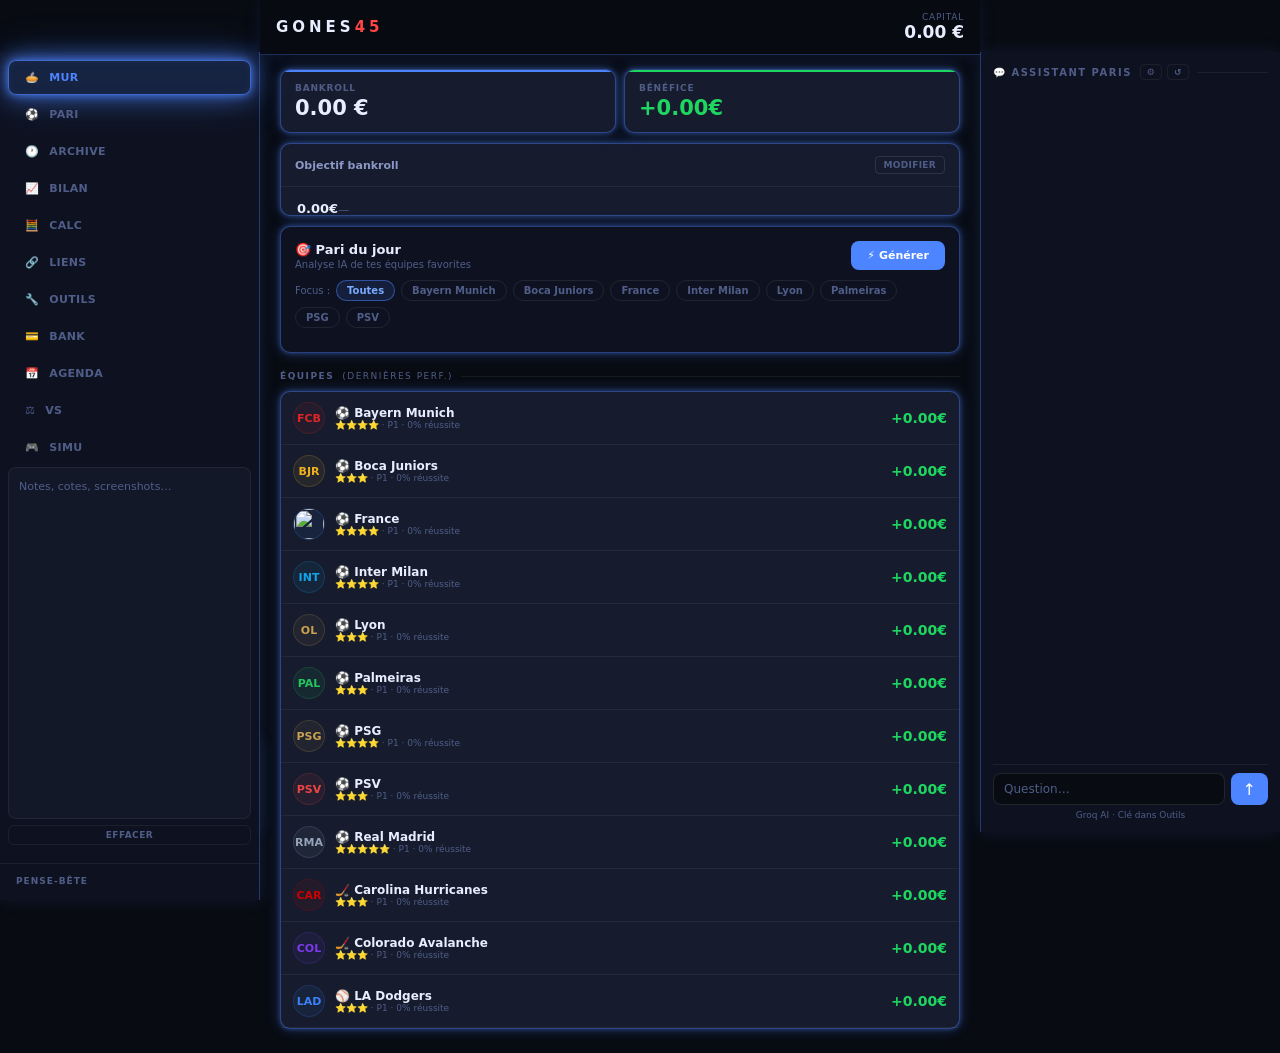
==== index1.html @ 05fdc227 "Add files via upload" ====
<!DOCTYPE html>
<!-- Build: 20260523-213343 -->
<html lang="fr">
<head>
<meta charset="UTF-8">
<meta http-equiv="Content-Security-Policy" content="default-src 'self'; script-src 'self' 'unsafe-eval' 'unsafe-inline' https://cdn.jsdelivr.net https://cdnjs.cloudflare.com; worker-src 'self' blob:; connect-src 'self' data: blob: https://tessdata.projectnaptha.com https://site.api.espn.com https://api.dropbox.com https://content.dropboxapi.com https://api.dropboxapi.com https://api.groq.com https://api.tavily.com https://fd-proxy.touraine-antoine.workers.dev https://media.api-sports.io https://api.football-data.org https://api-web.nhle.com https://statsapi.mlb.com https://www.thesportsdb.com https://cdn.jsdelivr.net https://api.openf1.org https://api.jolpi.ca; img-src 'self' data: https: blob: https://flagcdn.com; style-src 'self' 'unsafe-inline' https://cdn.jsdelivr.net https://cdnjs.cloudflare.com;">
<meta http-equiv="Content-Security-Policy" content="default-src 'self' 'unsafe-inline' 'unsafe-eval' https: data: blob:;">
<meta name="viewport" content="width=device-width,initial-scale=1,maximum-scale=1,user-scalable=no">
<title>GONES45</title>

<script src="https://cdn.jsdelivr.net/npm/chart.js@4.4.0/dist/chart.umd.min.js" crossorigin="anonymous"></script>
<style>
*{box-sizing:border-box;margin:0;padding:0;}
:root{
  --bg:#080b12;--bg2:#0e1220;--bg3:#131829;
  --s1:#161c2e;--s2:#1b2235;
  --b1:rgba(255,255,255,.06);--b2:rgba(255,255,255,.10);
  --t1:#e8eeff;--t2:#8b97c4;--t3:#4f5d88;
  --a:#4d84ff;--g:#1ed760;--r:#ff4545;--gold:#f0b020;
  --r8:10px;--r6:8px;--r4:6px;
  --card-border:rgba(77,132,255,.08);--card-glow:none;
}
html,body{background:var(--bg);color:var(--t1);font-family:-apple-system,'SF Pro Text','Segoe UI',system-ui,sans-serif;-webkit-font-smoothing:antialiased;min-height:100vh;}
body{padding-bottom:68px;}
input,select,textarea,button{font-family:inherit;color:var(--t1);}
::-webkit-scrollbar{width:2px;}
::-webkit-scrollbar-thumb{background:var(--b2);border-radius:1px;}

.topbar{position:sticky;top:0;z-index:200;background:rgba(8,11,18,.95);backdrop-filter:blur(20px);border-bottom:1px solid rgba(77,132,255,.3);box-shadow:0 2px 16px rgba(77,132,255,.1);display:flex;align-items:center;justify-content:space-between;padding:12px 16px;}
.logo{font-size:15px;font-weight:800;letter-spacing:4px;}
.logo em{color:var(--r);font-style:normal;}
.top-cap{text-align:right;}
.top-cap .lbl{font-size:9px;color:var(--t3);letter-spacing:.8px;text-transform:uppercase;}
.top-cap .val{font-size:17px;font-weight:700;}

.nav{position:fixed;bottom:0;width:100%;background:rgba(8,11,18,.97);backdrop-filter:blur(20px);border-top:1px solid var(--b1);display:grid;grid-template-columns:repeat(6,1fr);z-index:200;}
.ni{display:flex;flex-direction:column;align-items:center;gap:3px;padding:9px 2px 7px;font-size:7.5px;font-weight:600;letter-spacing:.3px;color:var(--t3);background:none;border:1px solid transparent;border-radius:10px;cursor:pointer;transition:color .35s ease,border-color .35s ease,background .35s ease,box-shadow .35s ease;text-transform:uppercase;}
.ni i{font-size:17px;transition:all .35s ease;}
.ni.on{color:#a8c8ff;border:1px solid rgba(77,132,255,.72);background:radial-gradient(ellipse at 50% 70%,rgba(77,132,255,.12) 0%,rgba(77,132,255,.04) 50%,transparent 100%);box-shadow:0 0 25px rgba(77,132,255,.65),0 0 9px rgba(77,132,255,.82),0 0 45px rgba(77,132,255,.3),inset 0 0 10px rgba(77,132,255,.08);}
.ni.on i{color:#c8deff;filter:drop-shadow(0 0 6px rgba(100,160,255,.75)) drop-shadow(0 0 2px #fff);}

.main{padding:14px;max-width:580px;margin:0 auto;}
.tab{display:none;}
.tab.on{display:block;animation:up .2s ease;}
@keyframes up{from{opacity:0;transform:translateY(5px)}to{opacity:1;transform:translateY(0)}}
@keyframes aidot{0%,100%{opacity:1}50%{opacity:.3}}

.sec{font-size:9px;font-weight:700;letter-spacing:1.5px;text-transform:uppercase;color:var(--t3);margin:18px 0 10px;display:flex;align-items:center;gap:8px;}
.sec::after{content:'';flex:1;height:1px;background:var(--b1);}
.sec:first-child{margin-top:0;}

.card{background:var(--s1);border:1px solid var(--card-border,var(--b1));border-radius:var(--r8);margin-bottom:10px;overflow:hidden;box-shadow:var(--card-glow,none);}
.cp{padding:14px 16px;}

.kpi2{display:grid;grid-template-columns:1fr 1fr;gap:8px;margin-bottom:10px;}
.kpibox{background:var(--s1);border:1px solid var(--card-border,rgba(77,132,255,.3));border-radius:var(--r8);padding:13px 14px;position:relative;overflow:hidden;box-shadow:var(--card-glow,0 0 12px rgba(77,132,255,.15),0 0 3px rgba(77,132,255,.25));}
.kpibox::before{content:'';position:absolute;top:0;left:0;right:0;height:2px;background:var(--ac,var(--a));}
.kpi-l{font-size:9px;font-weight:600;letter-spacing:.8px;text-transform:uppercase;color:var(--t3);margin-bottom:5px;}
.kpi-v{font-size:21px;font-weight:700;line-height:1;}

.prog-row{display:flex;justify-content:space-between;align-items:baseline;margin-bottom:6px;}
.prog-track{height:4px;background:var(--bg3);border-radius:2px;overflow:hidden;}
.prog-fill{height:100%;border-radius:2px;background:var(--a);transition:width .7s ease;}
.prog-meta{display:flex;justify-content:space-between;font-size:10px;color:var(--t3);margin-top:5px;}

.fc{background:var(--bg2);border:1px solid var(--card-border,var(--b1));border-radius:var(--r8);padding:14px;margin-bottom:10px;box-shadow:var(--card-glow,none);}
.fl{font-size:9px;font-weight:700;letter-spacing:1px;text-transform:uppercase;color:var(--a);display:block;margin-bottom:4px;}
.fi{width:100%;padding:9px 11px;background:var(--bg);border:1px solid var(--b2);color:var(--t1);border-radius:var(--r6);font-size:13px;outline:none;-webkit-appearance:none;appearance:none;transition:border-color .15s;}
.fi:focus{border-color:var(--a);}
.fi::placeholder{color:var(--t3);}
input[type="date"],input[type="time"]{color-scheme:dark;}
.g2{display:grid;grid-template-columns:1fr 1fr;gap:9px;}
.fg{display:flex;flex-direction:column;}

.btn{width:100%;padding:11px;border:none;border-radius:var(--r6);font-size:13px;font-weight:700;cursor:pointer;transition:opacity .15s,transform .1s;}
.btn:active{transform:scale(.98);}
.btn-p{background:var(--a);color:#fff;}
.btn-d{background:var(--r);color:#fff;}
.sbtn{display:inline-flex;align-items:center;gap:4px;padding:5px 10px;border-radius:var(--r4);border:none;font-size:11px;font-weight:700;cursor:pointer;transition:all .12s;}
.sw{background:rgba(30,215,96,.12);color:var(--g);border:1px solid rgba(30,215,96,.2);}
.sl{background:rgba(255,69,69,.10);color:var(--r);border:1px solid rgba(255,69,69,.18);}
.ba{background:none;border:1px solid var(--b2);color:var(--t3);font-size:9px;font-weight:700;padding:3px 8px;border-radius:4px;cursor:pointer;transition:all .12s;letter-spacing:.3px;}
.ba:hover{color:var(--a);border-color:rgba(77,132,255,.4);}
.ba.del:hover{color:var(--r);border-color:rgba(255,69,69,.4);}

.tog{display:flex;background:var(--bg2);border:1px solid var(--b1);border-radius:var(--r6);padding:3px;margin-bottom:14px;gap:2px;}
.togb{flex:1;padding:8px;text-align:center;font-size:11px;font-weight:700;border-radius:5px;cursor:pointer;color:var(--t3);border:none;background:none;transition:all .18s;}
.togb.on{background:var(--s2);color:var(--t1);}

.ltbl{width:100%;border-collapse:collapse;font-size:12px;}
.ltbl th{font-size:9px;font-weight:700;letter-spacing:.8px;text-transform:uppercase;color:var(--t3);padding:8px 10px;border-bottom:1px solid var(--b1);text-align:left;}
.ltbl td{padding:10px;border-bottom:1px solid var(--b1);vertical-align:middle;}
.ltbl tr:last-child td{border-bottom:none;}

.brow{display:flex;align-items:flex-start;gap:10px;padding:11px 12px;background:var(--s1);border-radius:var(--r6);margin-bottom:6px;border-left:2px solid transparent;}
.brow.w{border-left-color:var(--g);}
.brow.l{border-left-color:var(--r);}
.brow-main{flex:1;min-width:0;}
.brow-title{font-size:13px;font-weight:600;white-space:nowrap;overflow:hidden;text-overflow:ellipsis;}
.brow-meta{font-size:10px;color:var(--t2);margin-top:2px;line-height:1.6;}
.brow-right{text-align:right;flex-shrink:0;}
.brow-amt{font-size:14px;font-weight:700;}
.brow-tag{font-size:9px;font-weight:700;letter-spacing:.4px;margin-top:2px;}

.mh{display:flex;align-items:center;justify-content:space-between;padding:8px 0 5px;border-bottom:1px solid var(--b1);margin-bottom:8px;}
.mh-lbl{font-size:10px;font-weight:700;color:var(--t2);}
.mh-val{font-size:13px;font-weight:700;}
.mbar{height:3px;background:var(--bg3);border-radius:2px;margin-bottom:10px;overflow:hidden;}
.mbar-f{height:100%;border-radius:2px;}

/* TEAM CARD */
.tcard{border-radius:var(--r8);overflow:hidden;border:1px solid var(--card-border,rgba(77,132,255,.3));margin-bottom:10px;cursor:pointer;transition:border-color .15s,transform .12s,box-shadow .15s;background:var(--s1);box-shadow:var(--card-glow,0 0 12px rgba(77,132,255,.15),0 0 3px rgba(77,132,255,.25));}
.tcard:hover{border-color:var(--b2);}
.tcard:active{transform:scale(.99);}
.tcard-top{display:flex;align-items:center;gap:13px;padding:14px;}
.tlogo{width:46px;height:46px;border-radius:50%;display:flex;align-items:center;justify-content:center;flex-shrink:0;overflow:hidden;background:rgba(255,255,255,.06);border:1px solid rgba(255,255,255,.1);}
.tlogo img{width:80%;height:80%;object-fit:contain;}
.tlogo-txt{font-size:11px;font-weight:800;}
.tinfo{flex:1;min-width:0;}
.tname{font-size:16px;font-weight:700;}
.tsub{font-size:10px;color:var(--t3);margin-top:2px;}
.tprofit{font-size:19px;font-weight:800;}
.tmini{height:60px;padding:0 14px 10px;}
.tstats{display:grid;grid-template-columns:repeat(4,1fr);border-top:1px solid var(--b1);}
.tstat{padding:9px 4px;text-align:center;}
.tstat-v{font-size:13px;font-weight:700;}
.tstat-l{font-size:8px;font-weight:600;letter-spacing:.7px;text-transform:uppercase;color:var(--t3);margin-top:1px;}

/* FORME */
.forme-row{display:flex;gap:3px;margin-top:5px;align-items:center;}
.fp{width:14px;height:14px;border-radius:50%;display:flex;align-items:center;justify-content:center;font-size:7px;font-weight:800;}
.fp.fw{background:rgba(30,215,96,.22);color:var(--g);}
.fp.fl{background:rgba(255,69,69,.18);color:var(--r);}

/* STREAK */
.spill{display:inline-flex;align-items:center;gap:3px;padding:2px 7px;border-radius:10px;font-size:9px;font-weight:700;margin-top:3px;}

/* DETAIL */
#detail{display:none;}
.dback{display:flex;align-items:center;gap:7px;font-size:12px;color:var(--t2);cursor:pointer;margin-bottom:14px;background:none;border:none;padding:6px 0;}
.dhero{padding:18px 16px 20px;}
.dtop{display:flex;align-items:center;gap:13px;}
.dlogo{width:58px;height:58px;border-radius:50%;display:flex;align-items:center;justify-content:center;font-size:15px;font-weight:800;flex-shrink:0;overflow:hidden;background:rgba(255,255,255,.07);border:1px solid rgba(255,255,255,.12);}
.dlogo img{width:80%;height:80%;object-fit:contain;}
.dlogo-txt{font-size:15px;font-weight:800;}
.dname{font-size:21px;font-weight:800;}
.dsub{font-size:11px;color:rgba(255,255,255,.4);margin-top:3px;}

.itabs{display:flex;background:var(--bg2);border:1px solid var(--b1);border-radius:var(--r6);padding:3px;margin-bottom:12px;gap:2px;}
.itab{flex:1;padding:7px 4px;font-size:10px;font-weight:700;text-align:center;border-radius:4px;cursor:pointer;color:var(--t3);border:none;background:none;transition:all .15s;}
.itab.on{background:var(--s2);color:var(--t1);}
.ipanel{display:none;}
.ipanel.on{display:block;animation:up .18s ease;}

.ringwrap{display:flex;align-items:center;gap:14px;}
.rsvg{position:relative;width:74px;height:74px;flex-shrink:0;}
.rsvg svg{transform:rotate(-90deg);}
.rcenter{position:absolute;top:50%;left:50%;transform:translate(-50%,-50%);text-align:center;}
.rcenter .rv{font-size:15px;font-weight:800;}
.rcenter .rl{font-size:8px;color:var(--t3);}

.tyrow{display:flex;align-items:center;gap:9px;padding:8px 0;border-bottom:1px solid var(--b1);}
.tyrow:last-child{border-bottom:none;}
.tyn{font-size:11px;font-weight:600;width:80px;white-space:nowrap;overflow:hidden;text-overflow:ellipsis;flex-shrink:0;}
.tytrack{flex:1;height:5px;background:var(--bg3);border-radius:3px;overflow:hidden;}
.tyfill{height:100%;border-radius:3px;}
.typct{font-size:11px;font-weight:700;width:32px;text-align:right;flex-shrink:0;}
.tyn2{font-size:10px;color:var(--t3);width:20px;text-align:right;flex-shrink:0;}
.typ{font-size:11px;font-weight:700;width:50px;text-align:right;flex-shrink:0;}

.cwrap{background:var(--bg2);border:1px solid var(--card-border,rgba(77,132,255,.3));border-radius:var(--r8);padding:13px;margin-bottom:10px;box-shadow:var(--card-glow,0 0 12px rgba(77,132,255,.15),0 0 3px rgba(77,132,255,.25));}
.ctitle{font-size:9px;font-weight:700;letter-spacing:1px;text-transform:uppercase;color:var(--t3);margin-bottom:10px;}

.gchart{background:var(--bg2);border:1px solid var(--card-border,rgba(77,132,255,.3));border-radius:var(--r8);overflow:hidden;margin-bottom:12px;box-shadow:var(--card-glow,0 0 12px rgba(77,132,255,.15),0 0 3px rgba(77,132,255,.25));}
.gchart-area{height:180px;padding:12px 12px 0;position:relative;}
.gkpis{display:grid;grid-template-columns:repeat(4,1fr);border-top:1px solid var(--b1);}
.gk{padding:11px 6px;text-align:center;border-right:1px solid var(--b1);}
.gk:last-child{border-right:none;}
.gk-l{font-size:8px;font-weight:700;letter-spacing:.7px;text-transform:uppercase;color:var(--t3);margin-bottom:4px;}
.gk-v{font-size:14px;font-weight:800;}

/* BOOKS */
.bgrid{display:grid;grid-template-columns:1fr 1fr;gap:8px;margin-bottom:12px;}
.btile{background:var(--s1);border:1px solid var(--card-border,rgba(77,132,255,.25));border-radius:var(--r8);padding:11px 13px;border-left:3px solid var(--bc,var(--a));box-shadow:var(--card-glow,0 0 10px rgba(77,132,255,.12));}
.btile-n{font-size:9px;font-weight:700;letter-spacing:.5px;text-transform:uppercase;color:var(--t2);margin-bottom:3px;}
.btile-v{font-size:17px;font-weight:800;}
.btile-acts{display:flex;gap:5px;margin-top:7px;}

.bbadge{display:inline-flex;align-items:center;padding:1px 6px;border-radius:3px;font-size:9px;font-weight:700;border:1px solid;}

/* UNIT */
.urow{display:flex;align-items:center;gap:9px;padding:9px 0;border-bottom:1px solid var(--b1);}
.urow:last-child{border-bottom:none;}
.udot{width:8px;height:8px;border-radius:50%;flex-shrink:0;}
.uname{font-size:13px;font-weight:600;flex:1;}
.udel{background:none;border:none;color:var(--t3);cursor:pointer;font-size:15px;padding:2px 4px;transition:color .12s;}
.udel:hover{color:var(--r);}

.fundrow{display:grid;grid-template-columns:1fr 1fr 76px;gap:8px;margin-top:8px;}
.fbtns{display:flex;gap:4px;}
.fb{flex:1;border:none;border-radius:var(--r4);font-size:16px;font-weight:700;cursor:pointer;padding:0;}
.fb.plus{background:rgba(30,215,96,.14);color:var(--g);}
.fb.minus{background:rgba(255,69,69,.12);color:var(--r);}

.cprow{display:flex;gap:6px;flex-wrap:wrap;margin:7px 0;}
.cp{width:24px;height:24px;border-radius:50%;cursor:pointer;border:2px solid transparent;transition:all .12px;}
.cp.on{border-color:#fff;transform:scale(1.15);}

.bili2{display:grid;grid-template-columns:1fr 1fr;gap:8px;margin-bottom:12px;}
.bilibox{background:var(--s1);border:1px solid var(--card-border,rgba(77,132,255,.3));border-radius:var(--r8);padding:12px;text-align:center;box-shadow:var(--card-glow,0 0 12px rgba(77,132,255,.15),0 0 3px rgba(77,132,255,.25));}
.bilibox-l{font-size:9px;font-weight:700;letter-spacing:.7px;text-transform:uppercase;color:var(--t3);margin-bottom:4px;}
.bilibox-v{font-size:17px;font-weight:800;}

.bkrow{display:flex;align-items:center;justify-content:space-between;padding:10px 12px;background:var(--s1);border-radius:var(--r6);border-left:3px solid var(--bc,var(--a));margin-bottom:5px;}

/* FILTRE SPORT */
.sfrow{display:flex;gap:5px;flex-wrap:wrap;margin-bottom:14px;}
.sfbtn{padding:5px 11px;border-radius:20px;border:1px solid var(--b2);background:none;color:var(--t3);font-size:10px;font-weight:700;cursor:pointer;transition:all .15s;}
.sfbtn.on{background:var(--a);border-color:var(--a);color:#fff;}

/* CRASH */
.crash-wrap{background:var(--bg2);border:1px solid var(--card-border,rgba(77,132,255,.3));border-radius:var(--r8);padding:13px;margin-bottom:12px;box-shadow:var(--card-glow,0 0 12px rgba(77,132,255,.15),0 0 3px rgba(77,132,255,.25));}
.crash-hdr{font-size:10px;font-weight:700;letter-spacing:.8px;color:var(--t3);margin-bottom:10px;display:flex;align-items:center;gap:6px;}
.crash-grid{display:grid;grid-template-columns:repeat(4,1fr);gap:5px;margin-bottom:8px;}
.cc{background:var(--bg3);border:1px solid var(--b1);border-radius:var(--r4);padding:8px 4px;text-align:center;}
.cc.danger{background:rgba(255,69,69,.12);border-color:rgba(255,69,69,.3);}
.cc.warning{background:rgba(240,176,32,.09);border-color:rgba(240,176,32,.25);}
.cc.safe{background:rgba(30,215,96,.07);border-color:rgba(30,215,96,.2);}
.cc-l{font-size:8px;font-weight:700;text-transform:uppercase;letter-spacing:.4px;color:var(--t3);margin-bottom:2px;}
.cc-v{font-size:13px;font-weight:800;}
.cc-g{font-size:8px;color:var(--t3);margin-top:1px;}
.crash-alert{background:rgba(255,69,69,.13);border:1px solid rgba(255,69,69,.3);border-radius:var(--r6);padding:9px 12px;font-size:11px;font-weight:700;color:var(--r);display:none;align-items:center;gap:7px;margin-top:6px;}
.crash-alert.show{display:flex;}

/* CALC */
.calc-tabs{display:flex;background:var(--bg3);border-radius:var(--r6);padding:3px;gap:3px;margin-bottom:14px;}
.ctbtn{flex:1;padding:8px 3px;font-size:9px;font-weight:700;text-align:center;border-radius:var(--r4);cursor:pointer;color:var(--t3);border:1px solid transparent;background:none;transition:all .2s;letter-spacing:.2px;}
.ctbtn.on{color:#fff;border-color:transparent;}
#ct-sb.on{background:rgba(77,132,255,.85);box-shadow:0 0 10px rgba(77,132,255,.4);}
#ct-dt.on{background:rgba(30,215,96,.75);box-shadow:0 0 10px rgba(30,215,96,.3);}
#ct-lay.on{background:rgba(255,69,69,.75);box-shadow:0 0 10px rgba(255,69,69,.3);}
#ct-vb.on{background:rgba(240,176,32,.8);box-shadow:0 0 10px rgba(240,176,32,.3);}
#ct-arjel.on{background:rgba(167,139,250,.8);box-shadow:0 0 10px rgba(167,139,250,.3);}
.calc-res{background:var(--bg3);border-radius:var(--r6);padding:11px 13px;margin-top:10px;}
.cres-row{display:flex;justify-content:space-between;padding:4px 0;font-size:12px;border-bottom:1px solid var(--b1);}
.cres-row:last-child{border-bottom:none;}
.cres-l{color:var(--t2);}
.cres-v{font-weight:700;}
.dutch-row{display:flex;align-items:center;gap:7px;margin-bottom:7px;}
.dutch-mise{background:var(--bg3);border-radius:4px;padding:6px 8px;font-size:12px;font-weight:700;color:var(--gold);min-width:62px;text-align:center;flex-shrink:0;}

.empty{text-align:center;padding:30px;color:var(--t3);font-size:12px;}

/* GLOBAL TAB */
.gtabs{display:flex;background:var(--bg2);border:1px solid var(--b1);border-radius:var(--r6);padding:3px;margin-bottom:14px;gap:2px;}
.gtab{flex:1;padding:8px 3px;font-size:9px;font-weight:700;text-align:center;border-radius:var(--r4);cursor:pointer;color:var(--t3);border:1px solid transparent;background:none;transition:all .2s;letter-spacing:.3px;text-transform:uppercase;}
.gtab.on{background:var(--s2);color:var(--t1);border-color:rgba(255,255,255,.08);box-shadow:0 1px 6px rgba(0,0,0,.3);}
.gpanel{display:none;}
.gpanel.on{display:block;animation:up .18s ease;}

/* MYMATCH */
.mm-wrap{background:var(--bg2);border:1px solid var(--card-border,rgba(77,132,255,.3));border-radius:var(--r8);padding:13px;margin-bottom:10px;box-shadow:var(--card-glow,0 0 12px rgba(77,132,255,.15),0 0 3px rgba(77,132,255,.25));}
.mm-title{font-size:9px;font-weight:700;letter-spacing:1px;color:var(--t3);text-transform:uppercase;margin-bottom:10px;display:flex;align-items:center;justify-content:space-between;}
.mm-sel{display:flex;flex-direction:column;gap:6px;margin-bottom:10px;}
.mm-row{display:flex;align-items:center;gap:7px;background:var(--bg3);border-radius:var(--r6);padding:8px 10px;border:1px solid rgba(77,132,255,.2);}
.mm-lbl{flex:1;font-size:12px;font-weight:600;color:var(--t1);background:var(--bg2);border:1px solid var(--b2);border-radius:var(--r4);padding:5px 8px;}
.mm-cote{width:65px;padding:5px 8px;background:var(--bg);border:1px solid var(--b2);border-radius:var(--r4);color:var(--a);font-weight:700;font-size:12px;text-align:center;}
.mm-del{background:none;border:none;color:var(--t3);cursor:pointer;font-size:14px;padding:0 3px;}
.mm-del:hover{color:var(--r);}
.mm-types{display:flex;flex-wrap:wrap;gap:5px;margin-bottom:10px;}
.mm-type{padding:4px 10px;border-radius:12px;border:1px solid var(--b2);background:none;color:var(--t3);font-size:10px;font-weight:700;cursor:pointer;transition:all .12s;}
.mm-type.on{background:var(--a);border-color:var(--a);color:#fff;}
.mm-cote-total{background:var(--bg3);border-radius:var(--r4);padding:9px 12px;display:flex;justify-content:space-between;align-items:center;margin-bottom:8px;}
.mm-ct-l{font-size:10px;color:var(--t3);}
.mm-ct-v{font-size:17px;font-weight:800;color:var(--gold);}

/* SEARCH CLUB */
.search-res{background:var(--bg3);border:1px solid var(--b1);border-radius:var(--r6);margin-top:6px;overflow:hidden;max-height:200px;overflow-y:auto;}
.sr-item{display:flex;align-items:center;gap:10px;padding:9px 12px;border-bottom:1px solid var(--b1);cursor:pointer;transition:background .12s;}
.sr-item:last-child{border-bottom:none;}
.sr-item:hover{background:var(--s2);}
.sr-logo{width:28px;height:28px;border-radius:50%;object-fit:contain;background:rgba(255,255,255,.06);padding:2px;}
.sr-name{flex:1;font-size:12px;font-weight:600;}
.sr-meta{font-size:10px;color:var(--t3);}
.search-loading{text-align:center;padding:14px;color:var(--t3);font-size:11px;}

/* RADAR */
.radar-wrap{background:var(--bg2);border:1px solid var(--card-border,rgba(77,132,255,.3));border-radius:var(--r8);padding:13px;margin-bottom:10px;box-shadow:var(--card-glow,0 0 12px rgba(77,132,255,.15),0 0 3px rgba(77,132,255,.25));}

.chart-info-bar{
  display:none;
  background:var(--s1);
  border:1px solid var(--b2);
  border-radius:var(--r6);
  padding:8px 12px;
  margin-top:6px;
  font-size:11px;
  color:var(--t2);
  display:flex;
  align-items:center;
  justify-content:space-between;
  gap:8px;
  min-height:34px;
}
.chart-info-bar .cib-main{font-weight:600;flex:1;font-size:11px;}
.chart-info-bar .cib-val{font-weight:800;font-size:14px;flex-shrink:0;}

/* ── LAYOUT 3 COLONNES PC ── */
@media(min-width:1100px){
  body{padding-left:260px;padding-right:300px;padding-bottom:68px;}
  /* BLOC-NOTE — gauche */
  .note-sidebar{
    width:260px;position:fixed;left:0;top:52px;bottom:68px;
    background:var(--bg2);border-right:1px solid rgba(77,132,255,.35);
    box-shadow:2px 0 16px rgba(77,132,255,.12);
    display:flex !important;flex-direction:column;padding:12px;z-index:100;box-sizing:border-box;
    overflow:hidden;
  }
  /* CHAT — droite */
  .chat-sidebar{
    width:300px;position:fixed;right:0;top:52px;bottom:68px;
    background:var(--bg2);border-left:1px solid rgba(77,132,255,.35);
    box-shadow:-2px 0 16px rgba(77,132,255,.12);
    display:flex !important;flex-direction:column;padding:12px;z-index:100;box-sizing:border-box;
    overflow:hidden;
  }
  .chat-sidebar>div:nth-child(2){flex:1;min-height:0;}
  #t-chat{display:none !important;}
  .main{max-width:100%;padding:14px 20px;}
}
@media(min-width:1400px){
  body{padding-left:280px;padding-right:320px;}
  .note-sidebar{width:280px;}
  .chat-sidebar{width:320px;}
}
/* NAV VERTICALE dans sidebar gauche sur PC */
@media(min-width:1100px){
  .nav{
    position:fixed;left:0;top:52px;width:260px;
    bottom:0;height:auto;
    border-top:none;border-bottom:none;
    border-right:1px solid rgba(77,132,255,.35);
    box-shadow:2px 0 16px rgba(77,132,255,.12);
    background:var(--bg2);
    display:flex;flex-direction:column;align-items:stretch;
    padding:8px 0;gap:2px;z-index:101;
  }
  .ni{
    flex-direction:row;align-items:center;gap:10px;
    padding:10px 16px;border-radius:8px;margin:0 8px;
    font-size:11px;font-weight:700;letter-spacing:.3px;
    text-align:left;width:auto;height:auto;
    justify-content:flex-start;
  }
  .ni i{font-size:16px;width:20px;text-align:center;}
  .ni.on{background:rgba(77,132,255,.15);color:var(--a);}
  /* Séparateur avant le pense-bête */
  .nav::after{
    content:'PENSE-BÊTE';
    display:block;
    font-size:9px;font-weight:700;letter-spacing:1px;
    color:var(--t3);padding:12px 16px 6px;
    text-transform:uppercase;
    border-top:1px solid var(--b1);
    margin-top:8px;
  }
  /* Cacher la nav-bar du bas et décaler body */
  body{padding-bottom:0 !important;}
  /* Note textarea prend l'espace restant */
  .note-sidebar{
    top:auto;
    padding-top:0;
  }
}
/* Mobile : cacher éléments PC */
@media(max-width:1099px){
  .chat-sidebar{display:none !important;width:0 !important;}
  #pc-chat-sidebar{display:none !important;}
  .pc-only{display:none !important;}
  .note-sidebar{display:none !important;}
  .pc-note-area{display:none !important;}
  .pc-hide-chat{display:flex !important;}
  body{padding-left:0 !important;padding-right:0 !important;padding-bottom:68px;}
}
/* PC : cacher éléments mobile */
@media(min-width:1100px){
  .pc-hide-chat{display:none !important;}
  #plus-menu{display:none !important;}
  .pc-only{display:flex !important;}
  #pc-chat-sidebar{display:flex !important;}
  #pc-chat-sidebar>div:first-child{flex-shrink:0;}
  #pc-chat-sidebar #chat-messages-pc{flex:1;min-height:0;overflow-y:auto;}
  .pc-note-area{display:flex !important;flex-direction:column;flex:1;min-height:0;}
}

#pc-note:empty:before{content:attr(data-placeholder);color:var(--t3);pointer-events:none;}
#pc-note img{max-width:100%;border-radius:6px;margin:4px 0;display:block;}

.t-chip{padding:4px 10px;border-radius:12px;border:1px solid rgba(255,255,255,.1);background:rgba(255,255,255,.04);color:var(--t3);font-size:10px;font-weight:700;cursor:pointer;white-space:nowrap;}.t-chip:hover{border-color:rgba(77,132,255,.5);background:rgba(77,132,255,.1);color:#7aaaff;}.t-chip.active{border-color:rgba(77,132,255,.5);background:rgba(77,132,255,.12);color:#7aaaff;}
.mm-row input.fi{color:var(--t1) !important;background:var(--bg2) !important;}
.mm-del{background:rgba(255,69,69,.15);border:1px solid rgba(255,69,69,.3);color:#ff6b6b;border-radius:50%;width:22px;height:22px;display:flex;align-items:center;justify-content:center;cursor:pointer;font-size:11px;flex-shrink:0;padding:0;}
</style>
<script src="https://cdn.jsdelivr.net/npm/tesseract.js@5/dist/tesseract.min.js"></script>
</head>
<body>

<header class="topbar">
  <div class="logo">GONES<em>45</em></div>
  <div class="top-cap"><div class="lbl">Capital</div><div class="val" id="top-val">0 €</div></div>
</header>

<main class="main">

<!-- DASHBOARD -->
<div id="t-dash" class="tab on">
  <div class="kpi2">
    <div class="kpibox" style="--ac:var(--a);"><div class="kpi-l">Bankroll</div><div class="kpi-v" id="d-cap">0 €</div></div>
    <div class="kpibox" style="--ac:var(--g);"><div class="kpi-l">Bénéfice</div><div class="kpi-v" id="d-ben">0 €</div></div>
  </div>
  <div class="card">
    <div style="display:flex;align-items:center;justify-content:space-between;padding:12px 14px;border-bottom:1px solid var(--b1);">
      <span style="font-size:11px;font-weight:600;color:var(--t2);">Objectif bankroll</span>
      <button class="ba" onclick="setGoal()">MODIFIER</button>
    </div>
    <div class="cp" style="padding:12px 14px;">
      <div class="prog-row"><span id="g-cur" style="font-size:13px;font-weight:700;">0€</span><span id="g-pct" style="font-size:11px;color:var(--t3);">—</span></div>
      <div class="prog-track"><div id="g-fill" class="prog-fill" style="width:0%;"></div></div>
      <div class="prog-meta"><span id="g-lbl">Définir un objectif</span><span id="g-tgt"></span></div>
    </div>
  </div>
  <!-- GENERATEUR PARI DU JOUR -->
  <div class="fc" style="margin-bottom:10px;">
    <div style="display:flex;align-items:center;justify-content:space-between;margin-bottom:10px;">
      <div>
        <div style="font-size:13px;font-weight:800;color:var(--t1);">🎯 Pari du jour</div>
        <div style="font-size:10px;color:var(--t3);margin-top:2px;">Analyse IA de tes équipes favorites</div>
      </div>
      <button id="btn-generate-pari" style="padding:8px 16px;border-radius:var(--r6);border:none;background:var(--a);color:#fff;font-size:11px;font-weight:700;cursor:pointer;">⚡ Générer</button>
    </div>
    <!-- Sélecteur équipe -->
    <div id="pari-equipe-chips" style="display:flex;gap:6px;flex-wrap:wrap;margin-bottom:10px;"></div>
    <div id="pari-du-jour-content" style="display:none;"></div>
  </div>
  <div class="sec">Équipes <span style="font-size:9px;color:var(--t3);font-weight:400;">(dernières perf.)</span></div>
  <div class="card" style="overflow:visible;"><div id="dash-units" style="padding:0;"><div class="empty">Aucune équipe</div></div></div>
</div>

<!-- PARIS -->
<div id="t-paris" class="tab">
  <div class="tog">
    <button class="togb on" id="btn-cpit" onclick="swBet('strat')">🚀 Cockpit</button>
    <button class="togb" id="btn-simp" onclick="swBet('simple')">🎯 Simple</button>
  </div>
  <div id="sub-strat">
    <div class="crash-wrap">
      <div class="crash-hdr"><span>⚠️</span> Simulateur crash par palier</div>
      <div class="crash-grid" id="crash-grid"><div style="color:var(--t3);font-size:11px;grid-column:span 4;text-align:center;padding:8px;">Sélectionne une équipe</div></div>
      <div class="crash-alert" id="crash-alert"><span>⚠️</span><span id="crash-txt"></span></div>
    </div>
    <div class="mm-wrap">
      <div class="mm-title">
        <span>⚡ MyMatch</span><span style="font-size:9px;color:var(--t3);font-weight:400;">Sélections combinées</span>
        <button class="ba" onclick="addMmRow()">+ Ajouter</button>
      </div>
      <div class="mm-sel" id="mm-sel"></div>
      <div class="mm-types" id="mm-types"></div>
      <div class="mm-cote-total" style="display:flex;align-items:center;justify-content:space-between;">
        <div>
          <span class="mm-ct-l">Cote combinée</span>
          <span class="mm-ct-v" id="mm-cote-total">—</span>
        </div>
        <button onclick="saveMmAsPari('cockpit')" style="padding:7px 14px;border-radius:var(--r6);border:1px solid rgba(30,215,96,.4);background:rgba(30,215,96,.1);color:#1ed760;font-size:11px;font-weight:700;cursor:pointer;">💾 Enregistrer pari</button>
      </div>
    </div>
    <div class="fc">
      <div class="g2" style="gap:9px;">
        <div class="fg"><label class="fl">Équipe</label><select id="c-unit" class="fi" onchange="updMise();renderCrash()"></select></div>
        <div class="fg"><label class="fl">Sport</label><select id="c-sport" class="fi">
          <option value="⚽">⚽ Football</option><option value="🏀">🏀 Basket</option>
          <option value="🎾">🎾 Tennis</option><option value="🏈">🏈 NFL</option>
          <option value="⚾">⚾ Baseball</option><option value="🏒">🏒 Hockey</option>
          <option value="🏉">🏉 Rugby</option><option value="🏉🇦🇺">🏉🇦🇺 NRL</option><option value="🏎">🏎 F1</option>
        </select></div>
        <div class="fg"><label class="fl">Compétition</label><input id="c-comp" class="fi" placeholder="Ligue 1, CL…"></div>
        <div class="fg" style="position:relative"><label class="fl">Adversaire</label><input id="c-target" class="fi" placeholder="Ex : Real Madrid, OM…" autocomplete="off" oninput="searchAdv(this.value,'c-target','adv-res-cock')"><div id="adv-res-cock" style="display:none;position:absolute;left:0;right:0;background:var(--bg3);border:1px solid var(--b1);border-radius:var(--r6);z-index:200;max-height:180px;overflow-y:auto;"></div></div>
        <div class="fg"><label class="fl">Bookmaker</label><select id="c-book" class="fi"></select></div>
        <div class="fg"><label class="fl" style="color:var(--g);">Mise (€)</label><input type="number" id="c-mise" class="fi" style="border-color:rgba(30,215,96,.25);"></div>
        <div class="fg"><label class="fl">Date</label><input type="date" id="c-date" class="fi"></div>
        <div class="fg"><label class="fl">Heure</label><input type="time" id="c-heure" class="fi"></div>
      </div>
      <div class="fg" style="margin-top:9px"><label class="fl">📝 Notes</label><textarea id="c-notes" class="fi" style="height:44px;resize:none;" placeholder="Analyse, contexte…"></textarea></div>
      <button class="btn btn-p" style="margin-top:11px;" onclick="pari(true)">Engager la montante</button>
    </div>
    <div class="sec" style="display:flex;justify-content:space-between;align-items:center;">
      <span>En cours</span>
      
    </div>
    <div class="card"><table class="ltbl"><thead><tr><th>Équipe</th><th>Match</th><th>Cote</th><th>Mise</th><th style="text-align:right">Résultat</th></tr></thead><tbody id="live-strat"></tbody></table></div>
  </div>
  <div id="sub-simple" style="display:none;">
    <div class="mm-wrap">
      <div class="mm-title">
        <span>⚡ Sélections combinées</span>
        <button class="ba" onclick="addMmRowSimple()">+ Ajouter</button>
      </div>
      <div class="mm-sel" id="mm-sel-simple"></div>
      <div class="mm-types" id="mm-types-simple"></div>
      <div class="mm-cote-total" style="display:flex;align-items:center;justify-content:space-between;">
        <div>
          <span class="mm-ct-l">Cote combinée</span>
          <span class="mm-ct-v" id="mm-cote-total-simple">—</span>
        </div>
        <button onclick="saveMmAsPari('simple')" style="padding:7px 14px;border-radius:var(--r6);border:1px solid rgba(30,215,96,.4);background:rgba(30,215,96,.1);color:#1ed760;font-size:11px;font-weight:700;cursor:pointer;">💾 Enregistrer pari</button>
      </div>
    </div>
    <div class="fc">
      <div class="g2" style="gap:9px;margin-bottom:9px;">
        <div class="fg"><label class="fl">Date</label><input type="date" id="n-date" class="fi"></div>
        <div class="fg"><label class="fl">Heure</label><input type="time" id="n-heure" class="fi"></div>
      </div>
      <div class="g2" style="gap:9px;margin-bottom:9px;">
        <div class="fg"><label class="fl">Sport</label><select id="p-sport" class="fi">
          <option value="⚽">⚽ Football</option><option value="🏀">🏀 Basket</option>
          <option value="🎾">🎾 Tennis</option><option value="🏈">🏈 NFL</option>
          <option value="🏒">🏒 Hockey</option><option value="⚾">⚾ Baseball</option>
          <option value="🏉">🏉 Rugby</option><option value="🏉🇦🇺">🏉🇦🇺 NRL</option><option value="🏎">🏎 F1</option>
        </select></div>
        <div class="fg"><label class="fl">Compétition</label><input id="n-comp" class="fi" placeholder="Ligue 1…"></div>
      </div>
      <div style="display:flex;gap:6px;margin-bottom:9px;">
        <button id="btn-dom" onclick="setLieu('dom')" style="flex:1;padding:7px;border-radius:var(--r6);border:1px solid rgba(30,215,96,.4);background:rgba(30,215,96,.1);color:#1ed760;font-size:11px;font-weight:700;cursor:pointer;">🏠 Dom</button>
        <button id="btn-ext" onclick="setLieu('ext')" style="flex:1;padding:7px;border-radius:var(--r6);border:1px solid var(--b2);background:none;color:var(--t3);font-size:11px;font-weight:700;cursor:pointer;">🚌 Ext</button>
        <button id="btn-neut" onclick="setLieu('')" style="flex:1;padding:7px;border-radius:var(--r6);border:1px solid var(--b2);background:none;color:var(--t3);font-size:11px;font-weight:700;cursor:pointer;">➖ Neut</button>
      </div>
      <input type="hidden" id="n-lieu" value="dom">
      <div class="fg" style="margin-bottom:9px;"><label class="fl">Type de pari</label><input id="n-type" class="fi" placeholder="Over 1.5, Victoire…"></div>
      <div class="g2" style="gap:9px;margin-bottom:9px;">
        <div class="fg" style="position:relative"><label class="fl">Équipe / Joueur</label>
          <input id="n-team" class="fi" placeholder="Ex : Lyon, Djokovic…" autocomplete="off" oninput="searchAdv(this.value,'n-team','adv-res-simple-team')">
          <div id="adv-res-simple-team" style="display:none;position:absolute;left:0;right:0;background:var(--bg3);border:1px solid var(--b1);border-radius:var(--r6);z-index:200;max-height:160px;overflow-y:auto;"></div>
        </div>
        <div class="fg" style="position:relative"><label class="fl">Adversaire</label>
          <input id="n-analysis" class="fi" placeholder="Ex : Real Madrid…" autocomplete="off" oninput="searchAdv(this.value,'n-analysis','adv-res-simple-adv')">
          <div id="adv-res-simple-adv" style="display:none;position:absolute;left:0;right:0;background:var(--bg3);border:1px solid var(--b1);border-radius:var(--r6);z-index:200;max-height:160px;overflow-y:auto;"></div>
        </div>
      </div>
      <div class="g2" style="gap:9px;margin-bottom:9px;">
        <div class="fg"><label class="fl">Cote</label><input type="number" id="n-cote" class="fi" value="1.50" oninput="syncSimpleCote()"></div>
        <div class="fg"><label class="fl">Mise (€)</label><input type="number" id="n-mise" class="fi" value="10"></div>
      </div>
      <div class="fg" style="margin-bottom:9px;"><label class="fl">Bookmaker</label><select id="n-book" class="fi"></select></div>
      <div class="fg" style="margin-bottom:9px;"><label class="fl">📝 Notes</label><textarea id="n-notes" class="fi" style="height:44px;resize:none;" placeholder="Analyse, contexte…"></textarea></div>
      <div class="fg" style="margin-bottom:8px;">
        <label class="fl">🏠 Lieu</label>
        <div style="display:flex;gap:8px;margin-top:6px;">
          <button id="pari-dom-btn" type="button" onclick="togglePariDom(true)" style="flex:1;padding:9px;border-radius:var(--r6);border:2px solid var(--b2);background:var(--bg3);color:var(--t2);font-size:12px;font-weight:700;cursor:pointer;">🏠 Dom</button>
          <button id="pari-ext-btn" type="button" onclick="togglePariDom(false)" style="flex:1;padding:9px;border-radius:var(--r6);border:2px solid var(--b2);background:var(--bg3);color:var(--t2);font-size:12px;font-weight:700;cursor:pointer;">🚌 Ext</button>
          <button id="pari-neu-btn" type="button" onclick="togglePariDom(null)" style="flex:1;padding:9px;border-radius:var(--r6);border:2px solid var(--b2);background:var(--bg3);color:var(--t2);font-size:12px;font-weight:700;cursor:pointer;">➖ N/A</button>
        </div>
        <input type="hidden" id="p-domicile" value="">
      </div>
      <label style="display:flex;align-items:center;gap:8px;padding:9px;background:rgba(30,215,96,.07);border:1px solid rgba(30,215,96,.2);border-radius:var(--r6);cursor:pointer;margin-bottom:6px;">
        <input type="checkbox" id="n-freebet" style="accent-color:var(--g)">
        <span style="font-size:11px;font-weight:700;color:var(--g)">🎟 Freebet</span>
        <span style="font-size:10px;color:var(--t3);margin-left:auto;">Mise non engagée</span>
      </label>
      <label style="display:flex;align-items:center;gap:8px;padding:9px;background:rgba(240,176,32,.08);border:1px solid rgba(240,176,32,.2);border-radius:var(--r6);cursor:pointer;margin-bottom:9px;">
        <input type="checkbox" id="n-flashboost" style="accent-color:var(--gold)">
        <span style="font-size:11px;font-weight:700;color:var(--gold)">⚡ FlashBoost</span>
      </label>
      <button class="btn btn-p" style="margin-top:2px;" onclick="pari(false)">Placer le pari simple</button>
    </div>
    <div class="sec" style="display:flex;justify-content:space-between;align-items:center;">
      <span>En cours</span>
      
    </div>
    <div class="card"><table class="ltbl"><thead><tr><th>Cible</th><th>Mise</th><th style="text-align:right">Résultat</th></tr></thead><tbody id="live-norm"></tbody></table></div>
  </div>
</div>

<!-- ARCHIVE -->
<div id="t-arch" class="tab">
  <!-- KPIs rapides -->
  <div class="kpi2" style="margin-bottom:10px;">
    <div class="kpibox" style="--ac:var(--g);"><div class="kpi-l">Victoires</div><div class="kpi-v" id="arch-wins" style="color:var(--g);">—</div></div>
    <div class="kpibox" style="--ac:var(--r);"><div class="kpi-l">Défaites</div><div class="kpi-v" id="arch-loss" style="color:var(--r);">—</div></div>
  </div>
  <!-- Filtre sport -->
  <div class="sfrow" id="arch-sport-filter" style="margin-bottom:12px;"></div>
  <!-- Filtre résultat -->
  <div style="display:flex;gap:6px;margin-bottom:12px;">
    <button class="sfbtn on" id="arch-f-all" onclick="setArchFilter('all',this)">Tous</button>
    <button class="sfbtn" id="arch-f-w" onclick="setArchFilter('w',this)" style="border-color:rgba(30,215,96,.3);color:var(--g);">✓ Gagnés</button>
    <button class="sfbtn" id="arch-f-l" onclick="setArchFilter('l',this)" style="border-color:rgba(255,69,69,.3);color:var(--r);">✗ Perdus</button>
  </div>
  <div id="arch-chart" class="cwrap"></div>
  <div class="sec" style="display:flex;align-items:center;justify-content:space-between;margin-top:0;">
    <span>Par mois</span>
    <span style="display:flex;gap:6px;align-items:center;">
      <button onclick="changeArchYear(-1)" style="background:none;border:none;color:var(--t3);cursor:pointer;font-size:16px;padding:0 4px;">‹</button>
      <span id="arch-year-label" style="font-size:11px;font-weight:700;color:var(--t2);min-width:40px;text-align:center;"></span>
      <button onclick="changeArchYear(1)" style="background:none;border:none;color:var(--t3);cursor:pointer;font-size:16px;padding:0 4px;">›</button>
    </span>
  </div>
  <div style="background:var(--bg2);border:1px solid var(--card-border,rgba(77,132,255,.32));border-radius:var(--r8);padding:10px;margin-bottom:10px;box-shadow:var(--card-glow,0 0 14px rgba(77,132,255,.18),0 0 4px rgba(77,132,255,.28));">
    <div id="arch-mois-list"></div>
  </div>
  <div class="sec">Détail</div>
  <div id="arch-list"></div>
  <button class="btn btn-d" style="margin-top:4px;font-size:11px;" onclick="if(confirm('Effacer tout ?')){state.a=[];save();renderArchive();}">Effacer l'historique</button>
</div>

<!-- ══════════════════════════════════════════
     BILAN — Stats + Équipes + Sofascore
     ══════════════════════════════════════════ -->
<section id="t-bilan" class="tab" style="padding:0;">
  <!-- 4 onglets stats -->
  <div class="gtabs">
    <button class="gtab on" id="btab-global" onclick="showBilanTab('global',this)" style="font-size:9px;">🌍 Global</button>
    <button class="gtab" id="btab-cockpit" onclick="showBilanTab('cockpit',this)" style="font-size:9px;">🚀 Cockpit</button>
    <button class="gtab" id="btab-simple" onclick="showBilanTab('simple',this)" style="font-size:9px;">🎯 Simple</button>
    <button class="gtab" id="btab-flash" onclick="showBilanTab('flash',this)" style="font-size:9px;">⚡ Flash</button>
  </div>
  <!-- Filtre sport -->
  <div class="sec" style="margin-top:0;">Filtre sport</div>
  <div class="sfrow" id="sport-filter"></div>
  <!-- KPIs -->
  <div class="sec">Performance</div>
  <div class="bili2">
    <div class="bilibox"><div class="bilibox-l">Bénéfice</div><div class="bilibox-v" id="stat-ben" style="color:var(--g);">0€</div></div>
    <div class="bilibox"><div class="bilibox-l">Réussite</div><div class="bilibox-v" id="stat-wr">0%</div></div>
    <div class="bilibox"><div class="bilibox-l">ROI</div><div class="bilibox-v" id="stat-roi">0%</div></div>
    <div class="bilibox"><div class="bilibox-l">Paris</div><div class="bilibox-v" id="stat-nb">0</div></div>
  </div>
  <!-- Courbe capital -->
  <div class="sec">Évolution des gains</div>
  <div class="cwrap"><div style="height:160px;position:relative;"><canvas id="bilan-chart"></canvas></div><div class="chart-info-bar" id="cib-bilan" style="display:none;"><span class="cib-main" id="cib-bilan-txt"></span><span class="cib-val" id="cib-bilan-val"></span></div></div>
  <!-- Par bookmaker -->
  <div class="sec">Par bookmaker</div>
  <div style="background:var(--bg2);border:1px solid var(--card-border,rgba(77,132,255,.32));border-radius:var(--r8);padding:10px;margin-bottom:10px;box-shadow:var(--card-glow,0 0 14px rgba(77,132,255,.18),0 0 4px rgba(77,132,255,.28));">
    <div id="bk-stats"></div>
  </div>
  <!-- Par mois -->
  <div class="sec" style="display:flex;align-items:center;justify-content:space-between;">
    <span>Par mois</span>
    <span id="mois-year-nav" style="display:flex;gap:6px;align-items:center;">
      <button onclick="changeMoisYear(-1)" style="background:none;border:none;color:var(--t3);cursor:pointer;font-size:16px;padding:0 4px;">‹</button>
      <span id="mois-year-label" style="font-size:11px;font-weight:700;color:var(--t2);min-width:40px;text-align:center;"></span>
      <button onclick="changeMoisYear(1)" style="background:none;border:none;color:var(--t3);cursor:pointer;font-size:16px;padding:0 4px;">›</button>
    </span>
  </div>
  <div style="background:var(--bg2);border:1px solid var(--card-border,rgba(77,132,255,.32));border-radius:var(--r8);padding:10px;margin-bottom:10px;box-shadow:var(--card-glow,0 0 14px rgba(77,132,255,.18),0 0 4px rgba(77,132,255,.28));">
    <div id="bilan-mois-list"></div>
    <div class="gtabs" style="margin-top:8px;">
      <button class="gtab on" onclick="showBilanView('g-global',this)">📊 Graphiques</button>
      <button class="gtab" onclick="showBilanView('g-equipes',this)">🛡 Équipes</button>
    </div>
  </div>

  <!-- GRAPHIQUES PANEL -->
  <div id="g-global" class="gpanel on">
    <div id="global-zone"></div>
    <div class="sec" style="display:flex;align-items:center;justify-content:space-between;">
      <span>Courbes par équipe</span>
      <div style="position:relative;">
        <button id="curve-picker-btn" onclick="toggleCurvePicker()" style="padding:4px 10px;border-radius:8px;border:1px solid var(--b2);background:var(--bg3);color:var(--t2);font-size:10px;font-weight:700;cursor:pointer;">⚙️ 0/5</button>
        <div id="curve-picker" style="display:none;position:absolute;right:0;top:32px;background:var(--s1);border:1px solid var(--b2);border-radius:10px;z-index:500;min-width:190px;max-height:260px;overflow-y:auto;box-shadow:0 8px 32px rgba(0,0,0,.6);">
          <div style="padding:8px 12px;font-size:9px;font-weight:700;letter-spacing:.8px;color:var(--t3);border-bottom:1px solid var(--b1);text-transform:uppercase;">Max 5 équipes</div>
          <div id="curve-picker-list"></div>
        </div>
      </div>
    </div>
    <div class="sec">Profit par équipe</div>
    <div class="cwrap" id="multi-curve-wrap">
      <div id="chart-multi-legend" style="display:flex;flex-wrap:nowrap;gap:5px;overflow-x:auto;scrollbar-width:none;padding-bottom:8px;"></div>
      <div style="height:200px;position:relative;"><canvas id="chart-multi"></canvas></div>
      <div class="chart-info-bar" id="cib-multi"><span class="cib-main" id="cib-multi-txt">Touche un point</span><span class="cib-val" id="cib-multi-val"></span></div>
    </div>
    <div class="sec">Répartition bookmakers</div>
    <div class="cwrap"><div style="height:180px;position:relative;"><canvas id="chart-books"></canvas></div></div>
    <div class="sec">Paliers par équipe</div>
    <div class="cwrap"><div style="height:200px;position:relative;"><canvas id="chart-paliers"></canvas></div></div>
    <div class="sec">Radar types de paris</div>
    <div class="radar-wrap"><div style="height:220px;position:relative;"><canvas id="chart-radar"></canvas></div></div>
    <div class="sec">Bénéfice par mois</div>
    <div class="cwrap"><div style="height:200px;position:relative;"><canvas id="chart-mois-bar"></canvas></div></div>
    <div class="sec">Bénéfice par sport</div>
    <div class="cwrap"><div style="height:200px;position:relative;"><canvas id="chart-sport-ben"></canvas></div></div>
    <div class="sec">Réussite par sport</div>
    <div class="cwrap"><div style="height:180px;position:relative;"><canvas id="chart-sport-wr"></canvas></div></div>
    <div class="sec">Répartition par type de pari</div>
    <div class="cwrap"><div style="height:220px;position:relative;"><canvas id="chart-type-donut"></canvas></div></div>
    <div id="type-donut-picker" style="display:flex;flex-wrap:wrap;gap:6px;padding:8px 0;margin-bottom:8px;"></div>
    <div class="sec">Bénéfice par type de pari</div>
    <div class="cwrap"><div style="height:200px;position:relative;"><canvas id="chart-type-ben"></canvas></div></div>
    <!-- Streak -->
    <div class="sec">Séries & Streaks</div>
    <div id="streak-panel" style="display:grid;grid-template-columns:1fr 1fr;gap:8px;margin-bottom:12px;"></div>
  </div>
  <!-- ÉQUIPES PANEL -->
  <div id="g-equipes" class="gpanel">
    <div class="sec" style="margin-top:0;">Mes équipes</div>
    <div id="equipes-list"></div>
  </div>
</section>

<!-- DÉTAIL CLUB (overlay) -->
<section id="detail" style="padding:0;display:none;">
  <div id="d-hero"></div>
  <div>
    <div class="itabs">
      <button class="itab on" onclick="swInner('bilan',this)">Bilan</button>
      <button class="itab" onclick="swInner('graphiques',this)">Graphs</button>
      <button class="itab" onclick="swInner('archive',this)">Archive</button>
      <button class="itab" onclick="swInner('types',this)">Types</button>
      <button class="itab" onclick="swInner('live',this);setTimeout(loadTeamLive,30)">🔴 Live</button>
      <button class="itab" id="itab-saisons">📊 Saisons</button>
      <button class="itab" id="itab-liens-equipe" onclick="swInner('liens-equipe',this);loadLiensEquipe();">🔗 Liens</button>
      <button class="itab" id="itab-mondial" style="display:none;">🌍 Mondial</button>
    </div>
    <div id="ip-bilan" class="ipanel on"></div>
    <div id="ip-graphiques" class="ipanel"></div>
    <div id="ip-archive" class="ipanel"></div>
    <div id="ip-types" class="ipanel"></div>
    <div id="ip-live" class="ipanel"></div>
    <div id="ip-saisons" class="ipanel"></div>
    <div id="ip-liens-equipe" class="ipanel"></div>
    <div id="ip-mondial" class="ipanel"></div>
  </div>
</section>

<!-- ══════════════════════════════════════════
     OUTILS — Calculatrices + Équipes + Config
     ══════════════════════════════════════════ -->
<div id="t-calc" class="tab">
  <!-- CALCULATRICES -->
  <div class="sec" style="margin-top:0;">Calculateur</div>
  <div class="fc">
    <div class="calc-tabs">
      <button class="ctbtn on" id="ct-sb" onclick="swCalc('sb')">Surebet</button>
      <button class="ctbtn" id="ct-dt" onclick="swCalc('dt')">Dutching</button>
      <button class="ctbtn" id="ct-lay" onclick="swCalc('lay')">⚖ Lay</button>
      <button class="ctbtn" id="ct-vb" onclick="swCalc('vb')">Value</button>
      <button class="ctbtn" id="ct-arjel" onclick="swCalc('arjel')">🎟 ARJEL</button>
    </div>
    <!-- SUREBET -->
    <div id="calc-sb">
      <label style="display:flex;align-items:center;gap:8px;padding:9px;background:rgba(240,176,32,.08);border:1px solid rgba(240,176,32,.2);border-radius:var(--r6);cursor:pointer;margin-bottom:10px">
        <input type="checkbox" id="sb-gorr" onchange="calcSb()" style="accent-color:var(--gold)">
        <span style="font-size:11px;font-weight:700;color:var(--gold)">🎁 Gagner ou Rembourser (une sélection)</span>
      </label>
      <div style="display:flex;justify-content:space-between;align-items:center;margin-bottom:8px;">
        <label class="fl" style="margin:0;">Mise totale (€)</label>
        <input type="number" id="sb-tot" class="fi" style="width:100px;" value="100" oninput="calcSb()">
      </div>
      <div id="sb-rows"></div>
      <button class="ba" style="width:100%;margin-top:6px;" onclick="addSbRow()">+ Ajouter une cote</button>
      <div class="calc-res" style="margin-top:10px;">
        <div class="cres-row"><span class="cres-l">Marge</span><span class="cres-v" id="sb-marge">—</span></div>
        <div class="cres-row"><span class="cres-l">Profit garanti</span><span class="cres-v" id="sb-profit">—</span></div>
      </div>
      <div id="sb-mises" style="margin-top:8px;"></div>
    </div>
    <!-- DUTCHING -->
    <div id="calc-dt" style="display:none;">
      <div style="display:flex;justify-content:space-between;align-items:center;margin-bottom:10px;">
        <label class="fl" style="margin:0;">Mise totale (€)</label>
        <input type="number" id="dt-tot" class="fi" style="width:100px;" value="50" oninput="calcDt()">
      </div>
      <div id="dt-rows"></div>
      <button class="ba" style="width:100%;margin-top:6px;" onclick="addDtRow()">+ Ajouter une sélection</button>
      <div class="calc-res" style="margin-top:10px;">
        <div class="cres-row"><span class="cres-l">Retour si victoire</span><span class="cres-v" id="dt-ret">—</span></div>
        <div class="cres-row"><span class="cres-l">Profit</span><span class="cres-v" id="dt-profit">—</span></div>
      </div>
    </div>
    <!-- LAY -->
    <div id="calc-lay" style="display:none">
      <div style="display:flex;flex-direction:column;gap:6px;margin-bottom:12px">
        <label style="display:flex;align-items:center;gap:8px;padding:9px;background:rgba(240,176,32,.08);border:1px solid rgba(240,176,32,.2);border-radius:var(--r6);cursor:pointer">
          <input type="checkbox" id="lay-gorr" onchange="calcLay()" style="accent-color:var(--gold)">
          <span style="font-size:11px;font-weight:700;color:var(--gold)">🎁 Gagner ou Rembourser</span>
        </label>
        <label style="display:flex;align-items:center;gap:8px;padding:9px;background:rgba(77,132,255,.08);border:1px solid rgba(77,132,255,.2);border-radius:var(--r6);cursor:pointer">
          <input type="checkbox" id="lay-usecomm" onchange="calcLay()" checked style="accent-color:var(--a)">
          <span style="font-size:11px;font-weight:700;color:var(--a)">💸 Appliquer la commission exchange</span>
        </label>
      </div>
      <div class="g2" style="gap:8px;margin-bottom:8px">
        <div class="fg"><label class="fl">Cote Back</label><input type="number" id="lay-back-cote" class="fi" value="2.50" step="0.01" style="color:var(--g);font-weight:700" oninput="calcLay()"></div>
        <div class="fg"><label class="fl" id="lay-mise-label">Mise Back (€)</label><input type="number" id="lay-back-mise" class="fi" value="10" oninput="calcLay()"></div>
        <div class="fg"><label class="fl">Cote Lay (Piwi)</label><input type="number" id="lay-lay-cote" class="fi" value="2.60" step="0.01" style="color:var(--r);font-weight:700" oninput="calcLay()"></div>
        <div class="fg"><label class="fl">Commission %</label><input type="number" id="lay-commission" class="fi" value="3" oninput="calcLay()"></div>
      </div>
      <label style="display:flex;align-items:center;gap:8px;padding:7px 10px;background:rgba(77,132,255,.08);border:1px solid rgba(77,132,255,.2);border-radius:var(--r6);cursor:pointer;margin-bottom:8px;">
        <input type="checkbox" id="lay-mode-cible" onchange="toggleLayMode()" style="accent-color:var(--a)">
        <span style="font-size:11px;font-weight:700;color:var(--a)">🎯 Mode Mise Lay cible — je saisis la mise Lay souhaitée</span>
      </label>
      <div style="display:none" id="lay-cible-wrap">
        <div class="fg" style="margin-bottom:8px;"><label class="fl" style="color:var(--a);">Mise Lay sur Piwi (Stake €)</label><input type="number" id="lay-lay-mise" class="fi" value="15" oninput="calcLay()"></div>
      </div>
      <div class="g2" style="display:none">
      </div>
      <div style="background:var(--bg3);border-radius:var(--r6);padding:9px 12px;margin-bottom:9px;display:flex;justify-content:space-between">
        <div><div style="font-size:8px;color:var(--t3);text-transform:uppercase;letter-spacing:.7px">Cote réelle</div><div id="lay-real-cote" style="font-size:20px;font-weight:800;color:var(--r)">—</div></div>
        <div style="text-align:right"><div style="font-size:8px;color:var(--t3);text-transform:uppercase;letter-spacing:.7px">Responsabilité</div><div id="lay-liability" style="font-size:20px;font-weight:800;color:var(--gold)">—</div></div>
      </div>
      <div class="calc-res">
        <div class="cres-row"><span class="cres-l">Mise Lay optimale</span><span class="cres-v" id="lay-mise-opt">—</span></div>
        <div class="cres-row"><span class="cres-l">Profit si Back gagne</span><span class="cres-v" id="lay-profit-back">—</span></div>
        <div class="cres-row"><span class="cres-l">Profit si Lay gagne</span><span class="cres-v" id="lay-profit-lay">—</span></div>
        <div class="cres-row"><span class="cres-l">Profit garanti</span><span class="cres-v" id="lay-profit-garanti" style="font-size:15px;font-weight:800">—</span></div>
        <div class="cres-row"><span class="cres-l">ROI</span><span class="cres-v" id="lay-roi">—</span></div>
      </div>
      <div id="lay-verdict" style="display:none;margin-top:9px;padding:10px;border-radius:var(--r6);text-align:center;font-size:13px;font-weight:700"></div>
      <div style="border-top:1px solid var(--b1);margin-top:14px;padding-top:12px">
        <div style="font-size:10px;font-weight:700;color:var(--gold);margin-bottom:9px">🎟 Freebet → Cash</div>
        <label style="display:flex;align-items:center;gap:8px;padding:9px;background:rgba(30,215,96,.08);border:1px solid rgba(30,215,96,.2);border-radius:var(--r6);cursor:pointer;margin-bottom:10px">
          <input type="checkbox" id="fb-gorr" onchange="calcFreebet()" style="accent-color:var(--g)">
          <span style="font-size:11px;font-weight:700;color:var(--g)">🎁 Mise remboursée si freebet perd (argent réel)</span>
        </label>
        <div class="g2" style="gap:8px;margin-bottom:8px">
          <div class="fg"><label class="fl">Freebet (€)</label><input type="number" id="fb-amount" class="fi" value="10" style="color:var(--gold);font-weight:700" oninput="calcFreebet()"></div>
          <div class="fg"><label class="fl">Cote Back</label><input type="number" id="fb-back-cote" class="fi" value="5.00" step="0.01" style="color:var(--g);font-weight:700" oninput="calcFreebet()"></div>
          <div class="fg"><label class="fl">Cote Lay</label><input type="number" id="fb-lay-cote" class="fi" value="5.20" step="0.01" style="color:var(--r);font-weight:700" oninput="calcFreebet()"></div>
          <div class="fg"><label class="fl">Commission %</label><input type="number" id="fb-comm" class="fi" value="3" oninput="calcFreebet()"></div>
        </div>
        <div class="calc-res">
          <div class="cres-row"><span class="cres-l">Mise Lay</span><span class="cres-v" id="fb-lay-mise">—</span></div>
          <div class="cres-row"><span class="cres-l">Responsabilité</span><span class="cres-v" id="fb-liability">—</span></div>
          <div class="cres-row"><span class="cres-l">Cash garanti</span><span class="cres-v" id="fb-cash" style="font-size:15px;font-weight:800;color:var(--g)">—</span></div>
          <div class="cres-row"><span class="cres-l">Taux conversion</span><span class="cres-v" id="fb-taux">—</span></div>
          <div class="cres-row"><span class="cres-l">Cash si remboursé</span><span class="cres-v" id="fb-cash-gorr" style="color:var(--gold)">—</span></div>
        </div>
      </div>
    </div>
    <!-- VALUE BET -->
    <div id="calc-vb" style="display:none">
      <div class="g2" style="gap:8px;margin-bottom:8px">
        <div class="fg"><label class="fl">Proba estimée (%)</label><input type="number" id="vb-prob" class="fi" value="55" oninput="calcVb()"></div>
        <div class="fg"><label class="fl">Cote proposée</label><input type="number" id="vb-cote" class="fi" value="2.10" step="0.01" oninput="calcVb()"></div>
        <div class="fg" style="grid-column:span 2"><label class="fl">Mise (€)</label><input type="number" id="vb-mise" class="fi" value="10" oninput="calcVb()"></div>
      </div>
      <div class="calc-res">
        <div class="cres-row"><span class="cres-l">Cote juste</span><span class="cres-v" id="vb-fair">—</span></div>
        <div class="cres-row"><span class="cres-l">Edge</span><span class="cres-v" id="vb-edge">—</span></div>
        <div class="cres-row"><span class="cres-l">EV</span><span class="cres-v" id="vb-ev">—</span></div>
        <div class="cres-row"><span class="cres-l">Kelly %</span><span class="cres-v" id="vb-kelly">—</span></div>
      </div>
      <div id="vb-verd" style="display:none;margin-top:9px;padding:10px;border-radius:var(--r6);text-align:center;font-size:13px;font-weight:700"></div>
    </div>
    <!-- ARJEL -->
    <div id="calc-arjel" style="display:none">
      <div style="display:flex;gap:6px;margin-bottom:10px;">
        <button id="arjel-mode-full" onclick="setArjelMode('full')" style="flex:1;padding:7px;border-radius:var(--r6);border:1px solid var(--gold);background:rgba(240,176,32,.15);color:var(--gold);font-size:11px;font-weight:700;cursor:pointer;">🎟 Entier</button>
        <button id="arjel-mode-split" onclick="setArjelMode('split')" style="flex:1;padding:7px;border-radius:var(--r6);border:1px solid var(--b2);background:none;color:var(--t3);font-size:11px;font-weight:700;cursor:pointer;">✂️ Divisé</button>
      </div>
      <div style="font-size:10px;color:var(--t3);margin-bottom:10px;" id="arjel-desc">🎟 FB sur la plus grosse cote automatiquement · 💵 Argent réel sur les autres.</div>
      <div style="display:flex;justify-content:space-between;align-items:center;margin-bottom:10px;">
        <label class="fl" style="margin:0;">Freebet (€)</label>
        <input type="number" id="arjel-fb" class="fi" style="width:100px;color:var(--gold);font-weight:700;" value="10" oninput="calcArjel()">
      </div>
      <div id="arjel-rows"></div>
      <button class="ba" style="width:100%;margin-top:6px;" onclick="addArjelRow()">+ Ajouter une cote</button>
      <div class="calc-res" style="margin-top:10px;">
        <div class="cres-row"><span class="cres-l">Répartition</span><span class="cres-v" id="arjel-mise">—</span></div>
        <div class="cres-row"><span class="cres-l">Cash garanti</span><span class="cres-v" id="arjel-cash" style="font-size:15px;font-weight:800;color:var(--g)">—</span></div>
        <div class="cres-row"><span class="cres-l">Taux conversion</span><span class="cres-v" id="arjel-taux">—</span></div>
      </div>
      <div id="arjel-detail" style="margin-top:8px;"></div>
      <div id="arjel-verdict" style="display:none;margin-top:9px;padding:10px;border-radius:var(--r6);text-align:center;font-size:13px;font-weight:700"></div>
    </div>
  </div>

</div>

<div id="t-outils" class="tab">

  <!-- ÉQUIPES / CRÉATION -->
  <div class="sec">Équipes / Unités</div>
  <div class="fc">
    <label class="fl">Rechercher un club</label>
    <div style="display:flex;gap:7px;margin-top:5px;margin-bottom:6px;">
      <input id="u-search" class="fi" placeholder="Bayern, Lyon, PSG…" oninput="debounceSearchClub()">
      <button class="btn btn-p" style="width:64px;margin:0;padding:9px;" onclick="searchClub()">🔍</button>
    </div>
    <div id="search-results"></div>
    <div style="margin-top:10px;border-top:1px solid var(--b1);padding-top:10px;">
      <label class="fl" style="color:var(--t3);">Ou ajouter manuellement</label>
      <div class="g2" style="margin:6px 0 10px;">
        <div class="fg"><label class="fl">Nom</label><input id="u-name" class="fi" placeholder="OL, PSG…"></div>
        <div class="fg"><label class="fl">Étoiles</label>
          <select id="u-stars" class="fi"><option value="1">1⭐</option><option value="2">2⭐</option><option value="3">3⭐</option><option value="4">4⭐</option><option value="5">5⭐</option></select>
        </div>
        <div class="fg" style="grid-column:span 2"><label class="fl">Sport</label>
          <select id="u-sport" class="fi"><option value="⚽">⚽ Football</option><option value="🏀">🏀 Basket</option><option value="🎾">🎾 Tennis</option><option value="🏒">🏒 Hockey</option><option value="⚾">⚾ Baseball</option><option value="🏈">🏈 NFL</option><option value="🏉">🏉 Rugby</option><option value="🏉🇦🇺">🏉🇦🇺 NRL</option><option value="🏎">🏎 F1</option></select>
        </div>
      </div>
      <label class="fl">Couleur</label>
      <div class="cprow" id="cprow"></div>
      <input type="color" id="u-color" class="fi" style="height:34px;padding:2px 4px;cursor:pointer;margin-bottom:10px;">
      <div class="fg" style="margin-bottom:7px"><label class="fl" style="color:var(--t3)">🔴 Lien Sofascore (optionnel)</label><input id="u-link" class="fi" placeholder="https://www.sofascore.com/…"></div>
      <div class="fg" style="margin-bottom:10px"><label class="fl" style="color:var(--t3)">📡 Lien Flashscore (optionnel)</label><input id="u-link2" class="fi" placeholder="https://www.flashscore.fr/equipe/…"></div>
      <div class="fg" style="margin-bottom:8px;"><label class="fl">📌 Note rapide</label><input id="u-note" class="fi" placeholder="Ex: Under 3.5 buts, forme à domicile…"></div>
      <div style="display:flex;gap:6px;margin-bottom:10px;">
        <button id="u-type-club" data-action="unit-type-club" style="flex:1;padding:9px;border-radius:var(--r6);border:2px solid rgba(77,132,255,.5);background:rgba(77,132,255,.12);color:#7aaaff;font-size:11px;font-weight:700;cursor:pointer;">⚽ Club / Équipe</button>
        <button id="u-type-joueur" data-action="unit-type-joueur" style="flex:1;padding:9px;border-radius:var(--r6);border:2px solid var(--b2);background:var(--bg3);color:var(--t3);font-size:11px;font-weight:700;cursor:pointer;">👤 Joueur / Buteur</button>
      </div>
      <input type="hidden" id="u-type" value="club">
      <button class="btn btn-p" onclick="addUnit()">Ajouter</button>
    </div>
    <div id="ulist" style="margin-top:10px;"></div>
  </div>

  <!-- BACKUP -->
  <div class="fc" style="border-style:dashed;">
    <div style="display:flex;align-items:center;justify-content:space-between;">
      <label class="fl" style="color:var(--a);">⚡ Groq AI — Clé API</label>
      <button onclick="showKeyHelp('groq')" style="background:rgba(77,132,255,.12);border:1px solid rgba(77,132,255,.3);color:#7aaaff;border-radius:50%;width:20px;height:20px;font-size:11px;font-weight:700;cursor:pointer;flex-shrink:0;">?</button>
    </div>
    <div style="font-size:10px;color:var(--t3);margin-bottom:8px;margin-top:4px;">Gratuit sur console.groq.com · Stockée localement</div>
    <div style="display:flex;gap:6px;margin-bottom:8px;">
      <input id="gemini-key-input" class="fi" type="password" placeholder="gsk_…" style="font-size:11px;flex:1;">
      <button onclick="var i=$i('gemini-key-input');i.type=i.type==='password'?'text':'password';" style="flex-shrink:0;padding:0 10px;height:38px;background:var(--bg3);border:1px solid var(--b2);border-radius:var(--r6);color:var(--t3);font-size:14px;cursor:pointer;">👁</button>
    </div>
    <div style="display:flex;gap:7px;">
      <button class="btn btn-p" style="font-size:11px;" onclick="saveGeminiKey()">💾 Enregistrer</button>
      <button class="btn" style="background:rgba(30,215,96,.12);color:var(--g);border:1px solid rgba(30,215,96,.2);font-size:11px;" onclick="testGroqKey()">🧪 Tester</button>
    </div>
    <div id="gemini-key-status" style="margin-top:7px;font-size:11px;font-weight:700;"></div>
  </div>
  <div class="fc" style="border-style:dashed;">
    <div style="display:flex;align-items:center;justify-content:space-between;">
      <label class="fl" style="color:var(--a);">🔍 Tavily — Recherche web</label>
      <button onclick="showKeyHelp('tavily')" style="background:rgba(240,176,32,.12);border:1px solid rgba(240,176,32,.3);color:#f0b020;border-radius:50%;width:20px;height:20px;font-size:11px;font-weight:700;cursor:pointer;flex-shrink:0;">?</button>
    </div>
    <div style="font-size:10px;color:var(--t3);margin-bottom:8px;margin-top:4px;">Gratuit sur tavily.com · 1000 recherches/mois · Stockée localement</div>
    <div style="display:flex;gap:6px;margin-bottom:8px;">
      <input id="tavily-key-input" class="fi" type="password" placeholder="tvly-…" style="font-size:11px;flex:1;">
      <button onclick="var i=$i('tavily-key-input');i.type=i.type==='password'?'text':'password';" style="flex-shrink:0;padding:0 10px;height:38px;background:var(--bg3);border:1px solid var(--b2);border-radius:var(--r6);color:var(--t3);font-size:14px;cursor:pointer;">👁</button>
    </div>
    <div style="display:flex;gap:7px;">
      <button class="btn btn-p" style="font-size:11px;" onclick="saveTavilyKey()">💾 Enregistrer</button>
      <button class="btn" style="background:rgba(30,215,96,.12);color:var(--g);border:1px solid rgba(30,215,96,.2);font-size:11px;" onclick="testTavilyKey()">🧪 Tester</button>
    </div>
    <div id="tavily-key-status" style="margin-top:7px;font-size:11px;font-weight:700;"></div>
  </div>
  <div class="fc" style="border-style:dashed;">
    <div style="display:flex;align-items:center;justify-content:space-between;">
      <label class="fl" style="color:#ff6b35;">🏆 API-Football (RapidAPI) — Stats avancées</label>
      <button onclick="showKeyHelp('apifootball')" style="background:rgba(255,107,53,.12);border:1px solid rgba(255,107,53,.3);color:#ff6b35;border-radius:50%;width:20px;height:20px;font-size:11px;font-weight:700;cursor:pointer;flex-shrink:0;">?</button>
    </div>
    <div style="font-size:10px;color:var(--t3);margin-bottom:8px;margin-top:4px;">Via RapidAPI · Logos officiels · Toutes compétitions · Stats avancées</div>
    <div style="display:flex;gap:6px;margin-bottom:8px;">
      <input id="apifootball-key-input" class="fi" type="password" placeholder="Clé RapidAPI…" style="font-size:11px;flex:1;">
      <button onclick="var i=$i('apifootball-key-input');i.type=i.type==='password'?'text':'password';" style="flex-shrink:0;padding:0 10px;height:38px;background:var(--bg3);border:1px solid var(--b2);border-radius:var(--r6);color:var(--t3);font-size:14px;cursor:pointer;">👁</button>
    </div>
    <div style="display:flex;gap:7px;margin-bottom:8px;">
      <button class="btn btn-p" style="font-size:11px;" onclick="saveApiFootballKey()">💾 Enregistrer</button>
      <button class="btn" style="background:rgba(30,215,96,.12);color:var(--g);border:1px solid rgba(30,215,96,.2);font-size:11px;" onclick="testApiFootballKey()">🧪 Tester</button>
    </div>
    <div id="apifootball-key-status" style="margin-top:7px;font-size:11px;font-weight:700;"></div>
  </div>
  <div class="fc" style="border-style:dashed;">
    <div style="display:flex;align-items:center;justify-content:space-between;">
      <label class="fl" style="color:#1ed760;">⚽ Football-Data.org — Stats</label>
      <button onclick="showKeyHelp('fdorg')" style="background:rgba(30,215,96,.12);border:1px solid rgba(30,215,96,.3);color:#1ed760;border-radius:50%;width:20px;height:20px;font-size:11px;font-weight:700;cursor:pointer;flex-shrink:0;">?</button>
    </div>
    <div style="font-size:10px;color:var(--t3);margin-bottom:8px;margin-top:4px;">Gratuit sur football-data.org · Résultats, forme, stats · Stockée localement</div>
    <div style="display:flex;align-items:center;gap:6px;background:rgba(240,176,32,.08);border:1px solid rgba(240,176,32,.2);border-radius:var(--r6);padding:7px 10px;margin-bottom:8px;">
      <span style="font-size:14px;">⚠️</span>
      <span style="font-size:10px;color:#f0b020;line-height:1.5;"><strong>Limite : 10 requêtes / minute</strong> — Évite de charger plusieurs fiches équipe en même temps. Attends 1 minute si tu vois une erreur.</span>
    </div>
    <div style="display:flex;gap:6px;margin-bottom:8px;">
      <input id="fdorg-key-input" class="fi" type="password" placeholder="Clé API…" style="font-size:11px;flex:1;">
      <button onclick="var i=$i('fdorg-key-input');i.type=i.type==='password'?'text':'password';" style="flex-shrink:0;padding:0 10px;height:38px;background:var(--bg3);border:1px solid var(--b2);border-radius:var(--r6);color:var(--t3);font-size:14px;cursor:pointer;">👁</button>
    </div>
    <div style="display:flex;gap:7px;">
      <button class="btn btn-p" style="font-size:11px;" onclick="saveFdorgKey()">💾 Enregistrer</button>
      <button class="btn" style="background:rgba(30,215,96,.12);color:var(--g);border:1px solid rgba(30,215,96,.2);font-size:11px;" onclick="testFdorgKey()">🧪 Tester</button>
    </div>
    <div id="fdorg-key-status" style="margin-top:7px;font-size:11px;font-weight:700;"></div>
  </div>
  <div class="fc" style="border-style:dashed;margin-bottom:10px;">
    <label class="fl" style="color:#a78bfa;">🖼️ Logos officiels — TheSportsDB</label>
    <div style="font-size:10px;color:var(--t3);margin-bottom:10px;margin-top:4px;">Gratuit · Sans clé · Logos HD pour tes équipes</div>
    <button class="btn btn-p" style="font-size:11px;" onclick="enrichTeamLogos()">🔄 Enrichir les logos</button>
    <div style="font-size:10px;color:var(--t3);margin-top:6px;">Met à jour les logos manquants automatiquement</div>
  </div>
  <div class="sec">APPARENCE</div>
  <div class="fc">
    <label class="fl">Cadre des sections</label>
    <div style="display:grid;grid-template-columns:repeat(4,1fr);gap:6px;margin-top:8px;margin-bottom:14px;">
      <button id="ap-off" onclick="setCardStyle('off')" style="padding:10px 4px;border-radius:var(--r6);border:1px solid var(--b2);background:var(--bg3);color:var(--t3);font-size:10px;font-weight:700;cursor:pointer;transition:all .2s;">Aucun</button>
      <button id="ap-fin" onclick="setCardStyle('fin')" style="padding:10px 4px;border-radius:var(--r6);border:1px solid var(--b2);background:var(--bg3);color:var(--t3);font-size:10px;font-weight:700;cursor:pointer;transition:all .2s;">Fin</button>
      <button id="ap-halo" onclick="setCardStyle('halo')" style="padding:10px 4px;border-radius:var(--r6);border:1px solid rgba(77,132,255,.5);background:rgba(77,132,255,.12);color:var(--a);font-size:10px;font-weight:700;cursor:pointer;transition:all .2s;">Halo</button>
      <button id="ap-intense" onclick="setCardStyle('intense')" style="padding:10px 4px;border-radius:var(--r6);border:1px solid var(--b2);background:var(--bg3);color:var(--t3);font-size:10px;font-weight:700;cursor:pointer;transition:all .2s;">Intense</button>
    </div>
    <label class="fl">Intensite du halo</label>
    <div style="display:flex;align-items:center;gap:10px;margin-top:8px;margin-bottom:14px;">
      <span style="font-size:10px;color:var(--t3);">0%</span>
      <input type="range" id="ap-intensity" min="0" max="100" value="40" oninput="updateCardIntensity(this.value)" style="flex:1;accent-color:var(--a);">
      <span id="ap-intensity-val" style="font-size:11px;font-weight:700;color:var(--a);min-width:32px;text-align:right;">40%</span>
    </div>
    <label class="fl">Apercu</label>
    <div id="ap-preview" style="margin-top:8px;padding:12px 14px;background:var(--bg);border-radius:var(--r8);border:1px solid var(--card-border,var(--b1));box-shadow:var(--card-glow,none);transition:all .3s;">
      <div style="font-size:9px;font-weight:700;letter-spacing:1px;text-transform:uppercase;color:var(--t3);margin-bottom:4px;">Section exemple</div>
      <div style="font-size:14px;font-weight:700;color:var(--t1);">Apercu du cadre lumineux</div>
    </div>
  </div>
  <div class="sec">Backup &amp; Config</div>
  <div class="fc" style="border-style:dashed;">
    <label class="fl">Export / Import</label>
    <div class="g2" style="margin-top:7px;">
      <button class="btn" style="background:rgba(77,132,255,.14);color:var(--a);border:1px solid rgba(77,132,255,.25);" onclick="exportData()">⬇ Exporter</button>
      <button class="btn" style="background:var(--s1);color:var(--t2);border:1px solid var(--b2);" onclick="importData()">⬆ Importer</button>
      <button class="btn" style="margin-top:6px;background:rgba(240,176,32,.12);color:#f0b020;border:1px solid rgba(240,176,32,.3);font-size:11px;" onclick="importBetAnalytix()">📊 Importer Bet-Analytix CSV</button>
    </div>
    <button class="btn" style="margin-top:8px;background:rgba(0,107,255,.18);color:#4d9fff;border:1px solid rgba(77,132,255,.35);font-size:12px;" onclick="loadFromDropbox()">☁️ Charger depuis Dropbox</button>
    <button class="btn" style="margin-top:8px;background:rgba(30,215,96,.15);color:#1ed760;border:1px solid rgba(30,215,96,.3);font-size:12px;" onclick="partagerProfil()">📤 Partager mon profil</button>
    <div id="dbx-load-status" style="margin-top:6px;font-size:11px;font-weight:700;text-align:center;"></div>
  </div>
  <div class="fc" style="border-style:dashed;">
    <div style="display:flex;align-items:center;justify-content:space-between;">
      <label class="fl" style="color:var(--gold);">☁️ Dropbox — Sauvegarde auto</label>
      <button onclick="showKeyHelp('dropbox')" style="background:rgba(0,97,255,.12);border:1px solid rgba(0,97,255,.3);color:#0061ff;border-radius:50%;width:20px;height:20px;font-size:11px;font-weight:700;cursor:pointer;flex-shrink:0;">?</button>
    </div>
    <div style="font-size:10px;color:var(--t3);margin-bottom:8px;margin-top:4px;">Colle ton Refresh Token Dropbox. Il sera sauvegardé sur cet appareil.</div>
    <input id="dbx-key-input" class="fi" type="text" placeholder="sl.u.XXXXXXX…" style="margin-bottom:8px;font-size:11px;filter:blur(4px);transition:filter .2s;" onfocus="this.style.filter='none'" onblur="this.style.filter='blur(4px)'">
    <div style="display:flex;gap:7px;">
      <button class="btn btn-p" style="font-size:11px;" onclick="saveDbxKey()">💾 Enregistrer</button>
      <button class="btn" style="background:rgba(255,69,69,.12);color:var(--r);border:1px solid rgba(255,69,69,.2);font-size:11px;" onclick="testDbxKey()">🧪 Tester</button>
    </div>
    <div id="dbx-key-status" style="margin-top:7px;font-size:11px;font-weight:700;"></div>
  </div>
  <!-- GEMINI — uniquement ici dans Outils -->
</div>

<!-- BANK -->
<div id="t-bank" class="tab">
  <!-- KPI total -->
  <div class="kpibox" style="--ac:var(--a);margin-bottom:10px;">
    <div class="kpi-l">Total déposé</div>
    <div class="kpi-v" id="bank-total">0 €</div>
  </div>
  <div class="sec">Mouvement de fonds</div>
  <div class="fc">
    <label class="fl">Bookmaker &amp; Montant</label>
    <div class="fundrow" style="margin-top:8px;">
      <select id="mv-book" class="fi"></select>
      <input type="number" id="mv-amt" class="fi" placeholder="Montant €" style="text-align:center;">
      <div class="fbtns">
        <button class="fb plus" onclick="fund(true)" title="Dépôt">+</button>
        <button class="fb minus" onclick="fund(false)" title="Retrait">−</button>
      </div>
    </div>
    <div style="display:flex;gap:6px;margin-top:8px;">
      <button class="sfbtn" style="flex:1;text-align:center;border-color:rgba(30,215,96,.3);color:var(--g);" onclick="fund(true)">+ Dépôt</button>
      <button class="sfbtn" style="flex:1;text-align:center;border-color:rgba(255,69,69,.3);color:var(--r);" onclick="fund(false)">− Retrait</button>
    </div>
  </div>
  <div class="sec">Mes bookmakers</div>
  <div id="books-grid" class="bgrid"></div>
  <div class="fc">
    <label class="fl">Ajouter un bookmaker</label>
    <div style="display:flex;flex-direction:column;gap:8px;margin-top:8px;">
      <input id="new-bk" class="fi" placeholder="Nom du bookmaker…">
      <label class="fl">Couleur</label>
      <div style="display:flex;flex-wrap:wrap;gap:6px;" id="bk-color-row"></div>
      <input type="color" id="new-bk-color" style="height:36px;width:100%;padding:2px 4px;border-radius:var(--r4);border:1px solid var(--b2);background:var(--bg);cursor:pointer;">
      <button class="btn btn-p" onclick="addBook()">+ Ajouter</button>
    </div>
  </div>
</div>


<!-- CALENDRIER -->
<div id="t-cal" class="tab">
  <div class="sec" style="margin-top:0;display:flex;align-items:center;justify-content:space-between;">
    <span>📅 Agenda de mes équipes</span>
    <button id="btn-refresh-cal" style="background:none;border:1px solid var(--b1);color:var(--t3);font-size:9px;font-weight:700;cursor:pointer;padding:3px 8px;border-radius:4px;">↻ Actualiser</button>
  </div>
  <div id="cal-content"><div class="empty">Clique sur Actualiser pour charger</div></div>
</div>

<!-- COMPARATEUR -->
<div id="t-simu" class="tab"></div>
<div id="t-comp" class="tab">
  <div class="sec" style="margin-top:0;">⚖️ Comparateur d'équipes</div>
  <div class="fc" style="margin-bottom:10px;">
    <div style="display:grid;grid-template-columns:1fr auto 1fr;gap:10px;align-items:center;margin-bottom:12px;">
      <select id="comp-team1" class="fi" style="font-size:12px;"></select>
      <span style="font-size:14px;font-weight:800;color:var(--t3);">vs</span>
      <select id="comp-team2" class="fi" style="font-size:12px;"></select>
    </div>
    <button id="btn-comparer" style="width:100%;padding:11px;border-radius:var(--r8);border:none;background:var(--a);color:#fff;font-size:13px;font-weight:700;cursor:pointer;">⚡ Comparer</button>
  </div>
  <div id="comp-content"></div>
</div>

<!-- LIENS -->
<div id="t-links" class="tab">
  <div class="sec" style="margin-top:0;">Stats &amp; Scores</div>
  <div style="display:grid;grid-template-columns:1fr 1fr;gap:8px;margin-bottom:14px;">
    <a href="https://www.sofascore.com" target="_blank" style="display:flex;align-items:center;gap:10px;padding:13px 12px;background:var(--s1);border-radius:var(--r8);text-decoration:none;color:var(--t1);font-size:12px;font-weight:700;border:1px solid rgba(77,132,255,.3);box-shadow:0 0 10px rgba(77,132,255,.12);border-left:3px solid #ff2040;">
      <span style="font-size:16px;">🔴</span>Sofascore
    </a>
    <a href="https://www.flashscore.fr" target="_blank" style="display:flex;align-items:center;gap:10px;padding:13px 12px;background:var(--s1);border-radius:var(--r8);text-decoration:none;color:var(--t1);font-size:12px;font-weight:700;border:1px solid rgba(77,132,255,.3);box-shadow:0 0 10px rgba(77,132,255,.12);border-left:3px solid #f0b020;">
      <span style="font-size:16px;">⚡</span>Flashscore
    </a>
    <a href="https://www.oddschecker.com" target="_blank" style="display:flex;align-items:center;gap:10px;padding:13px 12px;background:var(--s1);border-radius:var(--r8);text-decoration:none;color:var(--t1);font-size:12px;font-weight:700;border:1px solid rgba(77,132,255,.3);box-shadow:0 0 10px rgba(77,132,255,.12);border-left:3px solid #4d84ff;">
      <span style="font-size:16px;">📊</span>Oddschecker
    </a>
    <a href="https://www.betexplorer.com" target="_blank" style="display:flex;align-items:center;gap:10px;padding:13px 12px;background:var(--s1);border-radius:var(--r8);text-decoration:none;color:var(--t1);font-size:12px;font-weight:700;border:1px solid rgba(77,132,255,.3);box-shadow:0 0 10px rgba(77,132,255,.12);border-left:3px solid #1ed760;">
      <span style="font-size:16px;">🔎</span>BetExplorer
    </a>
    <a href="https://www.forebet.com/fr" target="_blank" style="display:flex;align-items:center;gap:10px;padding:13px 12px;background:var(--s1);border-radius:var(--r8);text-decoration:none;color:var(--t1);font-size:12px;font-weight:700;border:1px solid rgba(77,132,255,.3);box-shadow:0 0 10px rgba(77,132,255,.12);border-left:3px solid #a855f7;">
      <span style="font-size:16px;">🧠</span>Forebet
    </a>
    <a href="https://www.whoscored.com" target="_blank" style="display:flex;align-items:center;gap:10px;padding:13px 12px;background:var(--s1);border-radius:var(--r8);text-decoration:none;color:var(--t1);font-size:12px;font-weight:700;border:1px solid rgba(77,132,255,.3);box-shadow:0 0 10px rgba(77,132,255,.12);border-left:3px solid #22d3ee;">
      <span style="font-size:16px;">📈</span>WhoScored
    </a>
  </div>
  <div class="sec">Outils &amp; IA</div>
  <div style="display:grid;grid-template-columns:1fr 1fr;gap:8px;margin-bottom:14px;">
    <a href="https://console.groq.com" target="_blank" style="display:flex;align-items:center;gap:10px;padding:13px 12px;background:var(--s1);border-radius:var(--r8);text-decoration:none;color:var(--t1);font-size:12px;font-weight:700;border:1px solid rgba(77,132,255,.3);box-shadow:0 0 10px rgba(77,132,255,.12);border-left:3px solid #f0b020;">
      <span style="font-size:16px;">⚡</span>Groq Console
    </a>
    <a href="https://app.tavily.com" target="_blank" style="display:flex;align-items:center;gap:10px;padding:13px 12px;background:var(--s1);border-radius:var(--r8);text-decoration:none;color:var(--t1);font-size:12px;font-weight:700;border:1px solid rgba(77,132,255,.3);box-shadow:0 0 10px rgba(77,132,255,.12);border-left:3px solid #4d84ff;">
      <span style="font-size:16px;">🔍</span>Tavily
    </a>
    <a href="https://www.football-data.org" target="_blank" style="display:flex;align-items:center;gap:10px;padding:13px 12px;background:var(--s1);border-radius:var(--r8);text-decoration:none;color:var(--t1);font-size:12px;font-weight:700;border:1px solid rgba(77,132,255,.3);box-shadow:0 0 10px rgba(77,132,255,.12);border-left:3px solid #1ed760;">
      <span style="font-size:16px;">⚽</span>Football-Data.org
    </a>
    <a href="https://www.dropbox.com" target="_blank" style="display:flex;align-items:center;gap:10px;padding:13px 12px;background:var(--s1);border-radius:var(--r8);text-decoration:none;color:var(--t1);font-size:12px;font-weight:700;border:1px solid rgba(77,132,255,.3);box-shadow:0 0 10px rgba(77,132,255,.12);border-left:3px solid #0061ff;">
      <span style="font-size:16px;">📦</span>Dropbox
    </a>
    <a href="https://surebetfinder.com" target="_blank" style="display:flex;align-items:center;gap:10px;padding:13px 12px;background:var(--s1);border-radius:var(--r8);text-decoration:none;color:var(--t1);font-size:12px;font-weight:700;border:1px solid rgba(77,132,255,.3);box-shadow:0 0 10px rgba(77,132,255,.12);border-left:3px solid #1ed760;">
      <span style="font-size:16px;">🔁</span>Surebet Finder
    </a>
  </div>
  <div class="sec">Mes liens personnels</div>
  <div id="custom-links-list" style="margin-bottom:12px;"></div>
  <div class="fc">
    <label class="fl">Ajouter un lien</label>
    <div class="g2" style="margin-top:8px;margin-bottom:8px;">
      <div class="fg"><label class="fl">Nom</label><input id="link-name" class="fi" placeholder="Mon site…"></div>
      <div class="fg"><label class="fl">URL</label><input id="link-url" class="fi" placeholder="https://…"></div>
    </div>
    <button class="btn btn-p" onclick="addCustomLink()">+ Ajouter</button>
  </div>
</div>

<div id="t-chat" class="tab">
  <div style="display:flex;flex-direction:column;height:calc(100vh - 130px);max-height:700px;overflow:hidden;">
    <div class="sec" style="margin-top:0;display:flex;align-items:center;justify-content:space-between;">💬 Assistant Paris
  <div style="display:flex;gap:5px;">
    <button id="btn-chat-params-mobile" style="background:none;border:1px solid var(--b1);color:var(--t3);font-size:9px;font-weight:700;cursor:pointer;padding:2px 6px;border-radius:4px;">⚙️</button>
    <button onclick="resetChat()" style="background:none;border:none;color:var(--t3);font-size:9px;font-weight:700;cursor:pointer;letter-spacing:.5px;padding:2px 6px;border-radius:4px;border:1px solid var(--b1);">↺</button>
  </div>
</div>
<div id="chat-params-panel" style="display:none;background:var(--bg3);border:1px solid var(--card-border,rgba(77,132,255,.32));border-radius:var(--r8);padding:10px;margin-bottom:8px;box-shadow:var(--card-glow,none);max-height:55vh;overflow-y:auto;-webkit-overflow-scrolling:touch;flex-shrink:0;">
  <div style="font-size:9px;font-weight:700;letter-spacing:1px;color:var(--t3);text-transform:uppercase;margin-bottom:8px;">Paramètres IA</div>
  <div style="margin-bottom:8px;">
    <div style="font-size:10px;color:var(--t2);font-weight:600;margin-bottom:5px;">Équipe focus</div>
    <select id="cp-equipe" class="fi" style="font-size:11px;padding:6px 8px;"></select>
  </div>
  <div style="margin-bottom:8px;">
    <div style="font-size:10px;color:var(--t2);font-weight:600;margin-bottom:5px;">Lieu favori</div>
    <div style="display:flex;gap:5px;">
      <button class="cp-lieu-btn on-param" data-val="domicile" data-action="cp-lieu" style="flex:1;padding:6px;border-radius:var(--r4);border:1px solid rgba(30,215,96,.4);background:rgba(30,215,96,.1);color:#1ed760;font-size:10px;font-weight:700;cursor:pointer;">🏠 Dom</button>
      <button class="cp-lieu-btn" data-val="exterieur" data-action="cp-lieu" style="flex:1;padding:6px;border-radius:var(--r4);border:1px solid var(--b2);background:none;color:var(--t3);font-size:10px;font-weight:700;cursor:pointer;">🚌 Ext</button>
      <button class="cp-lieu-btn" data-val="both" data-action="cp-lieu" style="flex:1;padding:6px;border-radius:var(--r4);border:1px solid var(--b2);background:none;color:var(--t3);font-size:10px;font-weight:700;cursor:pointer;">➖ Les 2</button>
    </div>
  </div>
  <div style="margin-bottom:8px;">
    <div style="font-size:10px;color:var(--t2);font-weight:600;margin-bottom:5px;">Types de paris favoris</div>
    <div id="cp-types" style="display:flex;gap:5px;flex-wrap:wrap;margin-bottom:8px;"></div>
    <div style="display:flex;gap:5px;">
      <input id="cp-new-type" class="fi" placeholder="Ajouter un type…" style="flex:1;font-size:11px;padding:6px 8px;">
      <button data-action="cp-add-mobile" style="padding:6px 10px;border-radius:var(--r4);border:1px solid rgba(77,132,255,.4);background:rgba(77,132,255,.12);color:#7aaaff;font-size:11px;font-weight:700;cursor:pointer;">+</button>
    </div>
  </div>
  <div>
    <div style="font-size:10px;color:var(--t2);font-weight:600;margin-bottom:5px;">Championnat uniquement</div>
    <label style="display:flex;align-items:center;gap:8px;cursor:pointer;">
      <input type="checkbox" id="cp-champ-only" style="accent-color:var(--a);width:15px;height:15px;">
      <span style="font-size:11px;color:var(--t2);">Exclure Coupes et amicaux</span>
    </label>
  </div>
</div>
    <div id="chat-messages" style="flex:1;overflow-y:auto;display:flex;flex-direction:column;gap:8px;padding:4px 0 12px;scrollbar-width:none;"></div>
    <div style="display:flex;gap:8px;padding-top:10px;border-top:1px solid var(--b1);">
      <input id="chat-input" class="fi" placeholder="Pose ta question…" style="flex:1;" onkeydown="if(event.key==='Enter'&&!event.shiftKey){event.preventDefault();sendChat();}">
      <button onclick="sendChat()" style="padding:0 16px;background:var(--a);border:none;border-radius:var(--r6);color:#fff;font-size:18px;cursor:pointer;flex-shrink:0;">↑</button>
    </div>
    <div style="font-size:9px;color:var(--t3);text-align:center;margin-top:6px;">Clé Groq dans Outils · Tes données restent locales</div>
  </div>
</div>

</main>

<nav class="nav">
  <button class="ni on" onclick="showTab('t-dash',this)"><span>🥧</span>Mur</button>
  <button class="ni" onclick="showTab('t-paris',this)"><span>⚽</span>Pari</button>
  <button class="ni" onclick="showTab('t-arch',this)"><span>🕐</span>Archive</button>
  <button class="ni" onclick="showTab('t-bilan',this)"><span>📈</span>Bilan</button>
  <button class="ni" onclick="showTab('t-calc',this)"><span>🧮</span>Calc</button>
  <button class="ni pc-only" onclick="showTab('t-links',this)"><span>🔗</span>Liens</button>
  <button class="ni pc-hide-chat" id="btn-plus-menu" onclick="togglePlusMenu()" style="position:relative;"><span>+</span>Plus</button>
  <button class="ni pc-only" onclick="showTab('t-outils',this)"><span>🔧</span>Outils</button>
  <button class="ni pc-only" onclick="showTab('t-bank',this)"><span>💳</span>Bank</button>
  <button class="ni pc-only" onclick="showTab('t-cal',this);loadCalendrier()"><span>📅</span>Agenda</button>
  <button class="ni pc-only" onclick="showTab('t-comp',this);" data-action-comp="init"><span>⚖️</span>Vs</button>
  <button class="ni pc-only" onclick="showTab('t-simu',this);loadSimuTab();"><span>🎮</span>Simu</button>

  <div style="flex:1;display:flex;flex-direction:column;padding:0 8px 8px;min-height:0;" class="pc-note-area">
    <div id="pc-note" contenteditable="true" style="flex:1;min-height:100px;background:var(--bg3);border:1px solid var(--b1);border-radius:var(--r6);color:var(--t1);font-size:11px;line-height:1.6;padding:10px;outline:none;font-family:inherit;overflow-y:auto;word-break:break-word;" data-placeholder="Notes, cotes, screenshots…" oninput="saveNote()"></div>
    <button onclick="clearNote()" style="margin-top:6px;background:none;border:1px solid var(--b1);border-radius:var(--r4);color:var(--t3);font-size:9px;font-weight:700;cursor:pointer;padding:4px;letter-spacing:.5px;">EFFACER</button>
  </div>

  <!-- MENU PLUS MOBILE -->
  <div id="plus-menu" style="display:none;position:fixed;bottom:68px;right:0;left:0;background:var(--s1);border-top:1px solid var(--b2);z-index:300;padding:8px 0;">
    <div style="display:flex;flex-direction:column;gap:2px;padding:0 12px;">
      <button onclick="showTab('t-bank',$i('btn-plus-menu'));togglePlusMenu();" style="display:flex;align-items:center;gap:12px;padding:14px 12px;background:var(--bg3);border:none;border-radius:8px;color:var(--t1);font-size:13px;font-weight:700;cursor:pointer;text-align:left;">
        <span>💳</span> Bank
      </button>
      <button onclick="showTab('t-chat',$i('btn-plus-menu'));togglePlusMenu();" style="display:flex;align-items:center;gap:12px;padding:14px 12px;background:var(--bg3);border:none;border-radius:8px;color:var(--t1);font-size:13px;font-weight:700;cursor:pointer;text-align:left;margin-top:4px;">
        <span>💬</span> Chat IA
      </button>
      <button onclick="showTab('t-cal',$i('btn-plus-menu'));togglePlusMenu();loadCalendrier();" style="display:flex;align-items:center;gap:12px;padding:14px 12px;background:var(--bg3);border:none;border-radius:8px;color:var(--t1);font-size:13px;font-weight:700;cursor:pointer;text-align:left;margin-top:4px;">
        <span>📅</span> Calendrier
      </button>
      <button onclick="showTab('t-comp',$i('btn-plus-menu'));togglePlusMenu();initComparateur();" style="display:flex;align-items:center;gap:12px;padding:14px 12px;background:var(--bg3);border:none;border-radius:8px;color:var(--t1);font-size:13px;font-weight:700;cursor:pointer;text-align:left;margin-top:4px;">
        <span>⚖️</span> Comparateur
      </button>
      <button onclick="showTab('t-outils',$i('btn-plus-menu'));togglePlusMenu();" style="display:flex;align-items:center;gap:12px;padding:14px 12px;background:var(--bg3);border:none;border-radius:8px;color:var(--t1);font-size:13px;font-weight:700;cursor:pointer;text-align:left;margin-top:4px;">
        <span>🔧</span> Outils
      </button>
      <button onclick="showTab('t-links',$i('btn-plus-menu'));togglePlusMenu();" style="display:flex;align-items:center;gap:12px;padding:14px 12px;background:var(--bg3);border:none;border-radius:8px;color:var(--t1);font-size:13px;font-weight:700;cursor:pointer;text-align:left;margin-top:4px;">
        <span>🔗</span> Liens
      </button>
      <button onclick="showTab('t-simu',$i('btn-plus-menu'));togglePlusMenu();loadSimuTab();" style="display:flex;align-items:center;gap:12px;padding:14px 12px;background:var(--bg3);border:none;border-radius:8px;color:var(--t1);font-size:13px;font-weight:700;cursor:pointer;text-align:left;margin-top:4px;">
        <span>🎮</span> Simulation Mondial
      </button>
      <button onclick="togglePlusMenu();" style="display:flex;align-items:center;gap:12px;padding:14px 12px;background:none;border:none;border-radius:8px;color:var(--t3);font-size:12px;font-weight:700;cursor:pointer;text-align:left;margin-top:4px;">
        <span>✕</span> Fermer
      </button>
    </div>
  </div>
</nav>

<script>
var TEAM_IDS = {
    'Bayern Munich':5,'Bayern München':5,'FC Bayern':5,
    'Borussia Dortmund':4,'BVB':4,
    'Real Madrid':86,'Real Madrid CF':86,
    'FC Barcelona':81,'Barcelona':81,'Barça':81,
    'Manchester City':65,'Man City':65,
    'Manchester United':66,'Man United':66,
    'Liverpool':64,'Liverpool FC':64,
    'Arsenal':57,'Arsenal FC':57,
    'Chelsea':61,'Chelsea FC':61,
    'Tottenham':73,'Spurs':73,
    'PSG':524,'Paris Saint-Germain':524,'Paris SG':524,
    'Juventus':109,'Juve':109,
    'Inter Milan':108,'Inter':108,'Internazionale':108,
    'AC Milan':98,'Milan':98,
    'Atletico Madrid':78,'Atletico':78,
    'Bayer Leverkusen':3,'Leverkusen':3,
    'RB Leipzig':721,'Leipzig':721,
    'Napoli':113,'SSC Napoli':113,
    'Roma':100,'AS Roma':100,
    'Lazio':110,'SS Lazio':110,
    'Sevilla':559,'FC Sevilla':559,
    'Villarreal':533,'Villarreal CF':533,
    'Benfica':1903,'SL Benfica':1903,
    'Porto':503,'FC Porto':503,
    'Ajax':678,'AFC Ajax':678,
    'PSV':674,'PSV Eindhoven':674,
    'Palmeiras':1957,'SE Palmeiras':1957,
    'Lyon':523,'Olympique Lyonnais':523,'OL':523,
    'Marseille':516,'Olympique de Marseille':516,'OM':516,
    'Monaco':548,'AS Monaco':548,
    'Lens':546,'RC Lens':546,
    'Nice':522,'OGC Nice':522,
    'Rennes':518,'Stade Rennais':518,
    'Lille':521,'LOSC':521,
    'Borussia Mönchengladbach':18,
    'Eintracht Frankfurt':19,
    'Freiburg':17,'SC Freiburg':17,
    'Wolfsburg':11,'VfL Wolfsburg':11,
    'Stuttgart':10,'VfB Stuttgart':10,
  };
var _currentUnitNom = "";
var _unitType = "club";
var _CP_TYPES = ['Victoire','Nul','Défaite','Over 2.5','Under 2.5','BTS Oui','BTS Non','HC -1','HC +1','Mi-temps','1er buteur'];
var _chatParams = { equipe:'', lieu:'domicile', types:['Victoire','Over 2.5','BTS Oui'], champOnly:false };

var BK={
  "winamax":    {n:"Winamax",    c:"#ff2040", d:"winamax.fr"},
  "betclic":    {n:"Betclic",    c:"#00c87a", d:"betclic.fr"},
  "unibet":     {n:"Unibet",     c:"#4ebe48", d:"unibet.fr"},
  "pmu antoine":{n:"PMU Antoine",c:"#3a6fd8", d:"pmu.fr"},
  "pmu laura":  {n:"PMU Laura",  c:"#3a6fd8", d:"pmu.fr"},
  "piwi":       {n:"Piwi",       c:"#a855f7", d:""},
  "betsson":    {n:"Betsson",    c:"#f0b020", d:"betsson.com"},
  "betify":     {n:"Betify",     c:"#22d3ee", d:"betify.com"},
  "bet365":     {n:"Bet365",     c:"#d4b006", d:"bet365.com"}
};
function bkFavicon(k,sz){
  var b=bki(k);
  sz=sz||20;
  if(b.d){
    return '<img src="https://www.google.com/s2/favicons?domain='+b.d+'&sz=32" '
      +'style="width:'+sz+'px;height:'+sz+'px;border-radius:4px;object-fit:contain;" '
      +'onerror="logoErr(this)" loading="lazy">';
  }
  return '<span style="width:'+sz+'px;height:'+sz+'px;border-radius:4px;background:'+b.c+'22;display:inline-flex;align-items:center;justify-content:center;font-size:8px;font-weight:800;color:'+b.c+';">'+b.n.substring(0,2)+'</span>';
}
var DEF_BK=Object.keys(BK);
function bki(k){var lk=(k||'').toLowerCase();var cc=state.bkColors&&state.bkColors[lk];var base=BK[lk]||{n:(k||'').toUpperCase()||'—',c:'#4f5d88'};if(cc)base=Object.assign({},base,{c:cc});return base;}
function bbadge(k){
  var b=bki(k);
  var ico=b.d?'<img src="https://www.google.com/s2/favicons?domain='+b.d+'&sz=32" style="width:12px;height:12px;border-radius:2px;object-fit:contain;vertical-align:middle;margin-right:3px;" onerror="logoErr(this)" loading="lazy">':'';
  return '<span class="bbadge" style="color:'+b.c+';border-color:'+b.c+'33;background:'+b.c+'14;">'+ico+b.n+'</span>';
}

/* ── LOGOS (api-sports CDN) ── */
var LOGOS={
  "Bayern Munich":"https://media.api-sports.io/football/teams/157.png",
  "Boca Juniors": "https://media.api-sports.io/football/teams/405.png",
  "France":       "https://media.api-sports.io/football/teams/2.png",
  "Inter Milan":  "https://media.api-sports.io/football/teams/505.png",
  "Lyon":         "https://media.api-sports.io/football/teams/80.png",
  "Palmeiras":    "https://media.api-sports.io/football/teams/121.png",
  "PSG":          "https://media.api-sports.io/football/teams/85.png",
  "PSV":          "https://media.api-sports.io/football/teams/674.png",
  "Real Madrid":  "https://media.api-sports.io/football/teams/541.png",
  "Carolina Hurricanes":"https://media.api-sports.io/hockey/teams/7.png",
  "Colorado Avalanche": "https://media.api-sports.io/hockey/teams/9.png",
  "LA Dodgers":   "https://media.api-sports.io/baseball/teams/19.png"
};
var FAV_LINKS={
  "Bayern Munich":"https://www.flashscore.fr/equipe/bayern/nVp0wiqd/",
  "Boca Juniors":"https://www.flashscore.fr/equipe/boca-juniors/hMrWAFH0/",
  "France":"https://www.flashscore.fr/equipe/france/QkGeVG1n/",
  "Inter Milan":"https://www.flashscore.fr/equipe/inter/Iw7eKK25/",
  "Lyon":"https://www.flashscore.fr/equipe/lyon/2akflumR/",
  "Palmeiras":"https://www.flashscore.fr/equipe/palmeiras/hMn9FTbH/",
  "PSG":"https://www.flashscore.fr/equipe/psg/CjhkPw0k/",
  "PSV":"https://www.flashscore.fr/equipe/psv/M9UEHJWi/",
  "Real Madrid":"https://www.flashscore.fr/equipe/real-madrid/W8mj7MDD/",
  "Carolina Hurricanes":"https://www.flashscore.fr/equipe/carolina-hurricanes/Sx0gl0tm/",
  "Colorado Avalanche":"https://www.flashscore.fr/equipe/colorado-avalanche/hACAnvBa/",
  "LA Dodgers":"https://www.flashscore.fr/equipe/los-angeles-dodgers/nwPDBpVc/",
  "Marseille":"https://www.flashscore.fr/equipe/marseille/GRk7WQET/",
  "Monaco":"https://www.flashscore.fr/equipe/monaco/dOUzNP1B/",
  "Lille":"https://www.flashscore.fr/equipe/lille/fOHJ2dlA/",
  "Arsenal":"https://www.flashscore.fr/equipe/arsenal/G0g5WGBD/",
  "Liverpool":"https://www.flashscore.fr/equipe/liverpool/Ij4aLvSF/",
  "Manchester City":"https://www.flashscore.fr/equipe/manchester-city/E8Ysm0MO/",
  "Chelsea":"https://www.flashscore.fr/equipe/chelsea/hRsAdPdH/",
  "Juventus":"https://www.flashscore.fr/equipe/juventus/lB7mkbhH/",
  "AC Milan":"https://www.flashscore.fr/equipe/ac-milan/jqbDiOIS/",
  "Napoli":"https://www.flashscore.fr/equipe/napoli/KXqvBHpA/",
  "FC Barcelone":"https://www.flashscore.fr/equipe/barcelone/GOLd4Ilf/",
  "Atletico Madrid":"https://www.flashscore.fr/equipe/atletico-madrid/GlEGerKH/",
  "Flamengo":"https://www.flashscore.fr/equipe/flamengo/pNAWLFBl/",
  "River Plate":"https://www.flashscore.fr/equipe/river-plate/nUQlTZNq/"
};

function logoErr(img){
  img.style.display='none';
  var s=img.nextSibling;
  if(s)s.style.display='flex';
}
var _statFilter = 'global';
var _nhlFilter = 'global';
var _advCompFilter = 'all';
var _nhlTypeFilter = 'all'; // 'all', 'reg', 'playoffs'
var _mlbFilter = 'global';
var _nbaFilter = 'global';
var _standingsCache = {};


/* ══ DETAIL MATCH ══ */
var _matchDetailCache = {};

var _usMatchCache = {};


async function ouvrirYouTubeAvecScore(titre, date, comp) {
  // Chercher le match via football-data pour avoir le score exact
  var query = titre + ' ' + (date||'') + ' highlights';
  try {
    var teamKey = Object.keys(TEAM_IDS).find(function(k){ return titre.toLowerCase().indexOf(k.toLowerCase())>=0; });
    if(teamKey) {
      var teamId = TEAM_IDS[teamKey];
      var d = new Date(date||'');
      var ds = d.toISOString().split('T')[0];
      var data = await fdFetch('/v4/teams/'+teamId+'/matches?dateFrom='+ds+'&dateTo='+ds+'&status=FINISHED');
      if(data&&data.matches&&data.matches.length) {
        var m = data.matches[0];
        var hg = m.score&&m.score.fullTime ? m.score.fullTime.home : '?';
        var ag = m.score&&m.score.fullTime ? m.score.fullTime.away : '?';
        var home = m.homeTeam&&m.homeTeam.name||'';
        var away = m.awayTeam&&m.awayTeam.name||'';
        query = home+' '+away+' '+hg+'-'+ag+' highlights '+(comp||'');
      }
    }
  } catch(e) {}
  window.open('https://www.youtube.com/results?search_query='+encodeURIComponent(query), '_blank');
}


function setAdvComp(ckey) {
  _advCompFilter = ckey ? (_usMatchCache[ckey]||'all') : 'all';
  var cx = window._advCtx;
  if(cx) chargerFicheAdversaire(cx.matchId, cx.advId, cx.advNom);
}

function _callUS(k){var m=_usMatchCache[k];if(m)ouvrirDetailMatchUS(m.sport,m.h,m.a,m.hs,m.as,m.d);}
function ouvrirDetailMatchUS(sport, homeTeam, awayTeam, homeScore, awayScore, date) {
  var modal = document.getElementById('match-detail-modal');
  if(!modal) {
    modal = document.createElement('div');
    modal.id = 'match-detail-modal';
    modal.style.cssText = 'position:fixed;inset:0;background:rgba(0,0,0,.8);z-index:9999;display:flex;align-items:center;justify-content:center;padding:16px;';
    document.body.appendChild(modal);
  }
  modal.style.display = 'flex';
  modal.onclick = function(e){ if(e.target===modal) modal.style.display='none'; };

  var total = (homeScore||0) + (awayScore||0);
  var rc = homeScore>awayScore ? '#1ed760' : homeScore<awayScore ? '#ff4545' : '#f0b020';

  var overChecks = [];
  if(sport==='🏒') overChecks = [{l:'O5.5',ok:total>5.5,c:'#1ed760'},{l:'O6.5',ok:total>6.5,c:'#f0b020'},{l:'O7.5',ok:total>7.5,c:'#ff7b54'}];
  else if(sport==='⚾') overChecks = [{l:'O7',ok:total>7,c:'#1ed760'},{l:'O8',ok:total>8,c:'#f0b020'},{l:'O9',ok:total>9,c:'#ff7b54'}];
  else if(sport==='🏀') overChecks = [{l:'O210',ok:total>210,c:'#1ed760'},{l:'O220',ok:total>220,c:'#f0b020'},{l:'O230',ok:total>230,c:'#ff7b54'}];

  var d2 = new Date(date||'');
  var dateStr = isNaN(d2.getTime()) ? (date||'') : d2.toLocaleDateString('fr-FR',{weekday:'long',day:'numeric',month:'long',year:'numeric'});
  var ytUrl = 'https://www.youtube.com/results?search_query='+encodeURIComponent(homeTeam+' '+awayTeam+' highlights résumé');
  var sofaQ = 'https://www.google.com/search?q='+encodeURIComponent(homeTeam+' '+awayTeam+' sofascore');
  var googleQ = 'https://www.google.com/search?q='+encodeURIComponent(homeTeam+' '+awayTeam+' '+dateStr+' résumé');

  var html = '<div style="background:var(--s1);border:1px solid var(--b2);border-radius:16px;padding:20px;max-width:420px;width:100%;">';
  html += '<div style="display:flex;justify-content:space-between;align-items:center;margin-bottom:14px;">';
  html += '<div style="font-size:14px;">'+sport+' <span style="font-size:10px;color:var(--t3);">'+dateStr+'</span></div>';
  html += '<button onclick="document.getElementById(\'match-detail-modal\').style.display=\'none\'" style="background:rgba(255,255,255,.06);border:1px solid var(--b2);border-radius:6px;color:var(--t2);font-size:11px;padding:4px 10px;cursor:pointer;">✕</button>';
  html += '</div>';

  html += '<div style="display:grid;grid-template-columns:1fr auto 1fr;gap:8px;align-items:center;margin-bottom:14px;">';
  html += '<div style="text-align:center;font-size:12px;font-weight:700;color:var(--t1);">'+homeTeam+'</div>';
  html += '<div style="text-align:center;font-size:36px;font-weight:900;color:'+rc+';">'+homeScore+' - '+awayScore+'</div>';
  html += '<div style="text-align:center;font-size:12px;font-weight:700;color:var(--t1);">'+awayTeam+'</div>';
  html += '</div>';

  html += '<div style="display:flex;gap:6px;flex-wrap:wrap;justify-content:center;margin-bottom:12px;">';
  html += '<div style="background:rgba(255,255,255,.06);border-radius:8px;padding:6px 10px;"><div style="font-size:11px;font-weight:700;color:#f0b020;">'+total+' pts</div></div>';
  overChecks.forEach(function(o){
    html += '<div style="background:rgba(255,255,255,.04);border-radius:8px;padding:6px 10px;"><div style="font-size:11px;font-weight:700;color:'+(o.ok?o.c:'#4f5d88')+';">'+o.l+(o.ok?' ✅':'')+'</div></div>';
  });
  html += '</div>';

  html += '<div style="display:flex;gap:8px;margin-bottom:8px;">';
  html += '<a href="'+sofaQ+'" target="_blank" style="flex:1;display:flex;align-items:center;justify-content:center;padding:10px;background:rgba(255,107,54,.15);border:1px solid rgba(255,107,54,.3);border-radius:10px;text-decoration:none;color:#ff7b54;font-size:12px;font-weight:700;">⚡ Sofascore</a>';
  html += '<a href="'+googleQ+'" target="_blank" style="flex:1;display:flex;align-items:center;justify-content:center;padding:10px;background:rgba(77,132,255,.15);border:1px solid rgba(77,132,255,.3);border-radius:10px;text-decoration:none;color:#4d84ff;font-size:12px;font-weight:700;">🔍 Résumé</a>';
  html += '</div>';
  html += '<a href="'+ytUrl+'" target="_blank" style="display:flex;align-items:center;justify-content:center;gap:8px;padding:10px;background:rgba(255,0,0,.15);border:1px solid rgba(255,0,0,.3);border-radius:10px;text-decoration:none;color:#ff4545;font-size:12px;font-weight:700;">▶️ Voir sur YouTube</a>';
  html += '</div>';
  modal.innerHTML = html;
}



async function ouvrirDetailMatch(matchId) {
  if(!matchId) return;

  // Afficher modal de chargement
  var modal = document.getElementById('match-detail-modal');
  if(!modal) {
    modal = document.createElement('div');
    modal.id = 'match-detail-modal';
    modal.style.cssText = 'position:fixed;inset:0;background:rgba(0,0,0,.8);z-index:9999;display:flex;align-items:center;justify-content:center;padding:16px;';
    document.body.appendChild(modal);
  }
  modal.innerHTML = '<div style="background:var(--s1);border:1px solid var(--b2);border-radius:16px;padding:24px;max-width:420px;width:100%;text-align:center;"><div style="font-size:24px;margin-bottom:8px;">⏳</div><div style="color:var(--t3);font-size:12px;">Chargement du match...</div></div>';
  modal.style.display = 'flex';
  modal.onclick = function(e){ if(e.target===modal) modal.style.display='none'; };

  try {
    var data;
    if(_matchDetailCache[matchId]) {
      data = _matchDetailCache[matchId];
    } else {
      var resp = await fdFetch('/v4/matches/'+matchId);
      if(!resp || !resp.homeTeam) { modal.innerHTML = '<div style="background:var(--s1);border:1px solid var(--b2);border-radius:16px;padding:24px;max-width:420px;width:100%;text-align:center;"><div style="color:#ff4545;">❌ Match non disponible</div><button onclick="document.getElementById(\'match-detail-modal\').style.display=\'none\'" style="margin-top:12px;padding:8px 16px;background:rgba(255,255,255,.06);border:1px solid var(--b2);border-radius:8px;color:var(--t2);cursor:pointer;">Fermer</button></div>'; return; }
      _matchDetailCache[matchId] = resp;
      data = resp;
    }

    renderDetailMatch(modal, data);
  } catch(e) {
    modal.innerHTML = '<div style="background:var(--s1);border:1px solid var(--b2);border-radius:16px;padding:24px;max-width:420px;width:100%;text-align:center;"><div style="color:#ff4545;">❌ Erreur : '+e.message+'</div><button onclick="document.getElementById(\'match-detail-modal\').style.display=\'none\'" style="margin-top:12px;padding:8px 16px;background:rgba(255,255,255,.06);border:1px solid var(--b2);border-radius:8px;color:var(--t2);cursor:pointer;">Fermer</button></div>';
  }
}

function renderDetailMatch(modal, m) {
  var hg = m.score&&m.score.fullTime ? (m.score.fullTime.home||0) : 0;
  var ag = m.score&&m.score.fullTime ? (m.score.fullTime.away||0) : 0;
  var hgHT = m.score&&m.score.halfTime ? (m.score.halfTime.home||0) : null;
  var agHT = m.score&&m.score.halfTime ? (m.score.halfTime.away||0) : null;
  var homeName = m.homeTeam&&m.homeTeam.name||'?';
  var awayName = m.awayTeam&&m.awayTeam.name||'?';
  var homeCrest = m.homeTeam&&m.homeTeam.crest||'';
  var awayCrest = m.awayTeam&&m.awayTeam.crest||'';
  var won = hg>ag, draw = hg===ag;
  var rc = won?'#1ed760':draw?'#f0b020':'#ff4545';
  var d = new Date(m.utcDate);
  var dateStr = d.toLocaleDateString('fr-FR',{weekday:'long',day:'numeric',month:'long',year:'numeric'});
  var comp = m.competition&&m.competition.name||'';
  var journee = m.matchday ? 'J'+m.matchday : '';
  var stade = m.venue||'';
  var arbitre = m.referees&&m.referees.length ? m.referees[0].name : '';
  var goals = (m.goals||[]).sort(function(a,b){return (a.minute||0)-(b.minute||0);});
  var bookings = (m.bookings||[]).sort(function(a,b){return (a.minute||0)-(b.minute||0);});

  var html = '<div style="background:var(--s1);border:1px solid var(--b2);border-radius:16px;padding:20px;max-width:440px;width:100%;max-height:85vh;overflow-y:auto;">';

  // Header fermer
  html += '<div style="display:flex;justify-content:space-between;align-items:center;margin-bottom:14px;">';
  html += '<div style="font-size:10px;color:var(--t3);">'+getCompIcon(comp)+' '+comp+(journee?' · '+journee:'')+'</div>';
  html += '<button onclick="document.getElementById(\'match-detail-modal\').style.display=\'none\'" style="background:rgba(255,255,255,.06);border:1px solid var(--b2);border-radius:6px;color:var(--t2);font-size:11px;padding:4px 10px;cursor:pointer;">✕</button>';
  html += '</div>';

  // Score principal
  html += '<div style="display:grid;grid-template-columns:1fr auto 1fr;gap:8px;align-items:center;margin-bottom:8px;">';
  // Dom
  html += '<div style="text-align:center;">';
  if(homeCrest) html += '<img src="'+homeCrest+'" style="width:40px;height:40px;object-fit:contain;margin-bottom:4px;" loading="lazy">';
  html += '<div style="font-size:11px;font-weight:700;color:var(--t1);">'+homeName+'</div></div>';
  // Score
  html += '<div style="text-align:center;">';
  html += '<div style="font-size:36px;font-weight:900;color:'+rc+';">'+hg+' - '+ag+'</div>';
  if(hgHT!==null) html += '<div style="font-size:10px;color:var(--t3);">(MT: '+hgHT+' - '+agHT+')</div>';
  html += '<div style="font-size:9px;color:var(--t3);margin-top:2px;">'+dateStr+'</div>';
  if(stade) html += '<div style="font-size:9px;color:var(--t3);margin-top:2px;">🏟️ '+stade+'</div>';
  if(arbitre) html += '<div style="font-size:9px;color:var(--t3);margin-top:2px;">⚽ Arbitre : '+arbitre+'</div>';
  html += '</div>';
  // Ext
  html += '<div style="text-align:center;">';
  if(awayCrest) html += '<img src="'+awayCrest+'" style="width:40px;height:40px;object-fit:contain;margin-bottom:4px;" loading="lazy">';
  html += '<div style="font-size:11px;font-weight:700;color:var(--t1);">'+awayName+'</div></div>';
  html += '</div>';

  // Buts
  if(!goals.length && !bookings.length) {
    html += '<div style="background:rgba(255,255,255,.03);border-radius:10px;padding:12px;margin-bottom:8px;text-align:center;color:var(--t3);font-size:11px;">Détail des buts non disponible sur ce plan</div>';
  }
  if(goals.length) {
    html += '<div style="background:rgba(255,255,255,.03);border-radius:10px;padding:12px;margin-bottom:8px;">';
    html += '<div style="font-size:9px;font-weight:700;letter-spacing:1px;text-transform:uppercase;color:#4f5d88;margin-bottom:8px;">⚽ Buts</div>';
    goals.forEach(function(g){
      var isHome = g.team&&g.team.id===m.homeTeam.id;
      var scorer = g.scorer&&g.scorer.name||'?';
      var assist = g.assist&&g.assist.name||'';
      var min = g.minute||'?';
      var type = g.type||'REGULAR';
      var typeIco = type==='PENALTY'?'🎯':type==='OWN_GOAL'?'🙈':'⚽';
      html += '<div style="display:flex;align-items:center;gap:8px;padding:5px 0;border-bottom:1px solid rgba(255,255,255,.04);">';
      if(isHome) {
        html += '<div style="flex:1;text-align:right;"><div style="font-size:11px;font-weight:700;color:var(--t1);">'+scorer+'</div>';
        if(assist) html += '<div style="font-size:9px;color:var(--t3);">p. '+assist+'</div>';
        html += '</div>';
        html += '<div style="font-size:11px;font-weight:800;color:#f0b020;min-width:32px;text-align:center;">'+min+"'</div>";
        html += '<div style="font-size:14px;min-width:20px;">'+typeIco+'</div>';
        html += '<div style="flex:1;"></div>';
      } else {
        html += '<div style="flex:1;"></div>';
        html += '<div style="font-size:14px;min-width:20px;">'+typeIco+'</div>';
        html += '<div style="font-size:11px;font-weight:800;color:#f0b020;min-width:32px;text-align:center;">'+min+"'</div>";
        html += '<div style="flex:1;"><div style="font-size:11px;font-weight:700;color:var(--t1);">'+scorer+'</div>';
        if(assist) html += '<div style="font-size:9px;color:var(--t3);">p. '+assist+'</div>';
        html += '</div>';
      }
      html += '</div>';
    });
    html += '</div>';
  }

  // Cartons
  if(bookings.length) {
    html += '<div style="background:rgba(255,255,255,.03);border-radius:10px;padding:12px;margin-bottom:8px;">';
    html += '<div style="font-size:9px;font-weight:700;letter-spacing:1px;text-transform:uppercase;color:#4f5d88;margin-bottom:8px;">🟨 Cartons</div>';
    bookings.forEach(function(b){
      var isHome = b.team&&b.team.id===m.homeTeam.id;
      var player = b.player&&b.player.name||'?';
      var min = b.minute||'?';
      var card = b.card||'YELLOW';
      var cardIco = card==='RED'?'🟥':card==='YELLOW_RED'?'🟥🟨':'🟨';
      html += '<div style="display:flex;align-items:center;gap:8px;padding:4px 0;">';
      if(isHome) {
        html += '<div style="flex:1;text-align:right;font-size:11px;font-weight:700;color:var(--t1);">'+player+'</div>';
        html += '<div style="font-size:10px;color:var(--t3);min-width:32px;text-align:center;">'+min+"'</div>";
        html += '<div style="font-size:14px;">'+cardIco+'</div><div style="flex:1;"></div>';
      } else {
        html += '<div style="flex:1;"></div>';
        html += '<div style="font-size:14px;">'+cardIco+'</div>';
        html += '<div style="font-size:10px;color:var(--t3);min-width:32px;text-align:center;">'+min+"'</div>";
        html += '<div style="flex:1;font-size:11px;font-weight:700;color:var(--t1);">'+player+'</div>';
      }
      html += '</div>';
    });
    html += '</div>';
  }

  // Stats rapides
  var total = hg+ag;
  html += '<div style="display:flex;gap:6px;flex-wrap:wrap;justify-content:center;">';
  [{l:'Total buts',v:total,c:'#f0b020'},{l:'MT '+hgHT+'-'+agHT,v:'',c:'#4d84ff'},{l:total>2.5?'O2.5 ✅':'U2.5',v:'',c:total>2.5?'#1ed760':'#22d3ee'},{l:hg>0&&ag>0?'BTS ✅':'No BTS',v:'',c:hg>0&&ag>0?'#a78bfa':'#4f5d88'}].forEach(function(s){
    if(s.v===''&&s.l.indexOf('null')>=0) return;
    html += '<div style="background:rgba(255,255,255,.04);border-radius:8px;padding:6px 10px;text-align:center;"><div style="font-size:11px;font-weight:700;color:'+s.c+';">'+(s.v!==''?s.v:'')+s.l+'</div></div>';
  });
  html += '</div>';

  // Boutons résumé externe
  var d2 = new Date(m.utcDate);
  var dateQuery = d2.toLocaleDateString('fr-FR',{day:'numeric',month:'long',year:'numeric'});
  var query = encodeURIComponent(homeName+' '+awayName+' '+dateQuery+' résumé');
  var sofaQuery = encodeURIComponent(homeName+' '+awayName+' sofascore');
  var googleUrl = 'https://www.google.com/search?q='+query;
  var sofaUrl2  = 'https://www.google.com/search?q='+sofaQuery;

  var ytMatchUrl = 'https://www.youtube.com/results?search_query='+encodeURIComponent(homeName+' '+awayName+' '+d2.toLocaleDateString('fr-FR',{day:'numeric',month:'long',year:'numeric'})+' buts résumé highlights');

  html += '<div style="display:flex;gap:8px;margin-top:12px;">';
  html += '<a href="'+sofaUrl2+'" target="_blank" style="flex:1;display:flex;align-items:center;justify-content:center;gap:6px;padding:10px;background:rgba(255,107,54,.15);border:1px solid rgba(255,107,54,.3);border-radius:10px;text-decoration:none;color:#ff7b54;font-size:12px;font-weight:700;">⚡ Sofascore</a>';
  html += '<a href="'+googleUrl+'" target="_blank" style="flex:1;display:flex;align-items:center;justify-content:center;gap:6px;padding:10px;background:rgba(77,132,255,.15);border:1px solid rgba(77,132,255,.3);border-radius:10px;text-decoration:none;color:#4d84ff;font-size:12px;font-weight:700;">🔍 Résumé</a>';
  html += '</div>';
  html += '<div style="margin-top:8px;">';
  html += '<a href="'+ytMatchUrl+'" target="_blank" style="width:100%;display:flex;align-items:center;justify-content:center;gap:8px;padding:10px;background:rgba(255,0,0,.15);border:1px solid rgba(255,0,0,.3);border-radius:10px;text-decoration:none;color:#ff4545;font-size:12px;font-weight:700;box-sizing:border-box;">▶️ Voir les buts sur YouTube</a>';
  html += '</div>';

  html += '</div>';
  modal.innerHTML = html;
}

function toggleQuickStat(btn) {
  var stat = btn.dataset.qs;
  if(!window._quickStats) window._quickStats = ['O2.5','BTS'];
  var i = window._quickStats.indexOf(stat);
  if(i>=0) window._quickStats.splice(i,1);
  else window._quickStats.push(stat);
  loadTeamSaisons();
}


function renderScorersList(scorers, teamId, title, highlightTeam) {
  if(!scorers||!scorers.length) return '<div style="color:var(--t3);font-size:10px;text-align:center;padding:8px;">Aucune donnée</div>';
  var html = title ? '<div style="font-size:9px;font-weight:700;letter-spacing:1px;text-transform:uppercase;color:#4f5d88;margin-bottom:8px;">'+title+'</div>' : '';
  html += '<div style="display:flex;flex-direction:column;gap:3px;">';
  scorers.slice(0,20).forEach(function(sc,i){
    var p = sc.player;
    var goals = sc.goals||0;
    var assists = sc.assists||0;
    var nat = p&&p.nationality||'';
    var natCode = FLAG_CDN[nat]||null;
    var clubCrest = sc.team&&sc.team.crest||'';
    var isOur = highlightTeam && sc.team && sc.team.id===teamId;
    html += '<div style="display:flex;align-items:center;gap:7px;padding:7px 10px;background:'+(isOur?'rgba(77,132,255,.1)':'rgba(255,255,255,.02)')+';border-radius:8px;border:1px solid '+(isOur?'rgba(77,132,255,.3)':'rgba(255,255,255,.05)')+'">';
    // Rang
    html += '<div style="font-size:10px;font-weight:700;color:'+(i===0?'#f0b020':i===1?'#aaa':i===2?'#cd7f32':'#4f5d88')+';width:16px;text-align:center;flex-shrink:0;">'+(i+1)+'</div>';
    // Drapeau nationalité
    if(natCode) html += '<img src="https://flagcdn.com/w20/'+natCode+'.png" style="width:18px;height:12px;object-fit:cover;border-radius:2px;flex-shrink:0;" loading="lazy" title="'+nat+'">';
    else html += '<div style="width:18px;height:12px;flex-shrink:0;"></div>';
    // Nom + club
    html += '<div style="flex:1;min-width:0;">';
    html += '<div style="font-size:11px;font-weight:'+(isOur?'800':'600')+';color:'+(isOur?'#4d84ff':'var(--t1)')+';white-space:nowrap;overflow:hidden;text-overflow:ellipsis;">'+(p&&p.name||'?')+'</div>';
    if(sc.team) {
      html += '<div style="display:flex;align-items:center;gap:4px;margin-top:1px;">';
      if(clubCrest) html += '<img src="'+clubCrest+'" style="width:12px;height:12px;object-fit:contain;" loading="lazy">';
      html += '<div style="font-size:9px;color:var(--t3);">'+sc.team.shortName+'</div>';
      html += '</div>';
    }
    html += '</div>';
    // Stats
    html += '<div style="display:flex;gap:8px;align-items:center;flex-shrink:0;">';
    html += '<div style="text-align:center;min-width:26px;"><div style="font-size:14px;font-weight:900;color:#1ed760;">'+goals+'</div><div style="font-size:8px;color:var(--t3);">⚽</div></div>';
    if(assists>0) html += '<div style="text-align:center;min-width:26px;"><div style="font-size:14px;font-weight:900;color:#4d84ff;">'+assists+'</div><div style="font-size:8px;color:var(--t3);">🅰️</div></div>';
    html += '</div></div>';
  });
  html += '</div>';
  return html;
}

async function _loadScorers(el) {
  var nom = el.dataset.nom;
  var s = el.dataset.saison;
  el.innerHTML = '<div style="color:var(--t3);font-size:11px;text-align:center;padding:12px;">⏳ Chargement buteurs...</div>';

  var teamId = null;
  for(var k in TEAM_IDS){ if(k.toLowerCase()===nom.toLowerCase()||(nom.toLowerCase().indexOf(k.toLowerCase())>=0)){teamId=TEAM_IDS[k];break;} }
  if(!teamId){ el.innerHTML='<div style="color:var(--t3);font-size:10px;text-align:center;">Équipe non reconnue</div>'; return; }

  var cached = _saisonsCache && _saisonsCache[teamId] && _saisonsCache[teamId][s];
  var leagueCode = null;
  var euCodes = [];
  if(cached) {
    var LEAGUE_CODES = ['PL','PD','BL1','SA','FL1','PPL'];
    var EU_CODES = ['CL','EL','ECL'];
    for(var i=0;i<cached.length;i++){
      var c = cached[i].competition && cached[i].competition.code;
      if(c && LEAGUE_CODES.indexOf(c)>=0 && !leagueCode) leagueCode=c;
      if(c && EU_CODES.indexOf(c)>=0 && euCodes.indexOf(c)<0) euCodes.push(c);
    }
  }
  if(!leagueCode){ el.innerHTML='<div style="color:var(--t3);font-size:10px;text-align:center;">Ligue non disponible</div>'; return; }

  try {
    // 1 seule requête — top scorers du championnat
    var data = await fdFetch('/v4/competitions/'+leagueCode+'/scorers?season='+s+'&limit=50');
    if(!data||!data.scorers){ el.innerHTML='<div style="color:var(--t3);font-size:10px;text-align:center;">Données non disponibles</div>'; return; }

    var allScorers = data.scorers;
    var teamScorers = allScorers.filter(function(sc){ return sc.team && sc.team.id===teamId; });
    var compName = data.competition&&data.competition.name||'Championnat';

    var html = '<div style="display:flex;flex-direction:column;gap:10px;">';

    // Section 1 — Buteurs du club
    if(teamScorers.length) {
      html += '<div class="cwrap">';
      html += renderScorersList(teamScorers, teamId, '⚽ '+nom+' — Buteurs & passeurs', false);
      html += '</div>';
    }

    // Section 2 — Top 20 championnat
    html += '<div class="cwrap">';
    html += '<div id="champ-scorers-header" style="display:flex;align-items:center;justify-content:space-between;margin-bottom:8px;">';
    html += '<div style="font-size:9px;font-weight:700;letter-spacing:1px;text-transform:uppercase;color:#4f5d88;">🏆 Top buteurs — '+compName+'</div>';
    html += '</div>';
    html += renderScorersList(allScorers, teamId, '', true);
    html += '</div>';

    // Section 3 — Coupe d'Europe (requête séparée si disponible)
    if(euCodes.length) {
      html += '<div class="cwrap" id="eu-scorers-section">';
      html += '<div style="font-size:9px;font-weight:700;letter-spacing:1px;text-transform:uppercase;color:#4f5d88;margin-bottom:8px;">⭐ Coupe d\'Europe</div>';
      html += '<div id="eu-scorers-content" style="font-size:10px;color:var(--t3);text-align:center;padding:8px;cursor:pointer;background:rgba(255,255,255,.03);border-radius:6px;" onclick="_loadEuScorers(this,\''+euCodes[0]+'\',\''+s+'\','+teamId+')">⭐ Charger top buteurs Coupe d\'Europe →</div>';
      html += '</div>';
    }

    html += '</div>';
    el.outerHTML = html;

  } catch(e) {
    el.innerHTML = '<div style="color:var(--t3);font-size:10px;text-align:center;">Erreur : '+e.message+'</div>';
  }
}

async function _loadEuScorers(el, code, saison, teamId) {
  el.innerHTML = '⏳ Chargement...';
  try {
    var data = await fdFetch('/v4/competitions/'+code+'/scorers?season='+saison+'&limit=30');
    if(!data||!data.scorers){ el.innerHTML='<div style="color:var(--t3);font-size:10px;text-align:center;">Non disponible</div>'; return; }
    el.outerHTML = renderScorersList(data.scorers, teamId, '', true);
  } catch(e) {
    el.innerHTML = '<div style="color:var(--t3);font-size:10px;">Erreur</div>';
  }
}

async function _loadStd(el) {
  var nom = el.dataset.nom;
  var teamId = parseInt(el.dataset.tid);
  var saison = el.dataset.saison;
  el.innerHTML = '⏳ Chargement...';
  // Récupérer les matchs depuis le cache saison
  var matches = (_saisonsCache && _saisonsCache[teamId] && _saisonsCache[teamId][saison]) || [];
  var data = await loadStandings(nom, teamId, matches);
  if(data) {
    _standingsCache[nom+'_'+saison] = data;
    el.outerHTML = renderStandingsTable(data, teamId);
  } else {
    el.innerHTML = '<div style="color:var(--t3);font-size:10px;text-align:center;">Non disponible</div>';
  }
}

var FLAG_CDN={
  'France':'fr','Espagne':'es','Allemagne':'de','Angleterre':'gb-eng',
  'Italie':'it','Portugal':'pt','Brésil':'br','Argentine':'ar',
  'Pays-Bas':'nl','Belgique':'be','Croatie':'hr','Maroc':'ma',
  'Sénégal':'sn','Colombie':'co','Uruguay':'uy','Japon':'jp',
  'Suisse':'ch','Norvège':'no','Danemark':'dk','Mexique':'mx',
  'Canada':'ca','États-Unis':'us','Australie':'au','Iran':'ir',
  'Corée du Sud':'kr','Équateur':'ec','Autriche':'at','Algérie':'dz',
  'Égypte':'eg','Qatar':'qa','Tunisie':'tn','Ghana':'gh',
  'Arabie saoudite':'sa','Arabie Saoudite':'sa','Jordanie':'jo',
  'Nouvelle-Zélande':'nz','Panama':'pa','Suède':'se','Ukraine':'ua',
  'Turquie':'tr','Irak':'iq','Bolivie':'bo','Suriname':'sr',
  'Écosse':'gb-sct','Paraguay':'py','Haïti':'ht','Afrique du Sud':'za',
  'Cap-Vert':'cv','Curaçao':'cw','RD Congo':'cd','Ouzbékistan':'uz',
  'Bosnie-Herzégovine':'ba','Tchéquie':'cz','Irlande':'ie',
  'Pays de Galles':'gb-wls','Pologne':'pl','Serbie':'rs','Roumanie':'ro',
  'Slovaquie':'sk','Hongrie':'hu','Grèce':'gr','Côte d\'Ivoire':'ci',
  'Cameroun':'cm','Nigéria':'ng','Mali':'ml','Burkina Faso':'bf',
  'Guinée':'gn','Chili':'cl','Pérou':'pe','Venezuela':'ve',
  'Costa Rica':'cr','Honduras':'hn','Jamaïque':'jm','Guatemala':'gt',
  'Russie':'ru','Chine':'cn','Inde':'in','Islande':'is',
  'Finlande':'fi','Albanie':'al','Monténégro':'me','Géorgie':'ge',
  'Kazakhstan':'kz','Slovénie':'si','Azerbaïdjan':'az'
};
function flagUrl(name){ var c=FLAG_CDN[name]||FLAG_CDN[name.trim()]; return c?'https://flagcdn.com/w40/'+c+'.png':null; }
function flagImg(name,sz){sz=sz||20;var c=FLAG_CDN[name]||FLAG_CDN[(name||"").trim()];if(!c)return '';return '<img src="https://flagcdn.com/w40/'+c+'.png" style="width:'+sz+'px;height:'+(sz*.67)+'px;object-fit:cover;border-radius:2px;vertical-align:middle;margin-right:4px;" loading="lazy">';}
var FLAG_EMOJIS={
  'France':'🇫🇷','Espagne':'🇪🇸','Allemagne':'🇩🇪','Angleterre':'🏴󠁧󠁢󠁥󠁮󠁧󠁿',
  'Italie':'🇮🇹','Portugal':'🇵🇹','Brésil':'🇧🇷','Argentine':'🇦🇷',
  'Pays-Bas':'🇳🇱','Belgique':'🇧🇪','Croatie':'🇭🇷','Maroc':'🇲🇦',
  'Sénégal':'🇸🇳','Colombie':'🇨🇴','Uruguay':'🇺🇾','Japon':'🇯🇵',
  'Suisse':'🇨🇭','Norvège':'🇳🇴','Danemark':'🇩🇰','Mexique':'🇲🇽',
  'Canada':'🇨🇦','États-Unis':'🇺🇸','Australie':'🇦🇺','Iran':'🇮🇷',
  'Corée du Sud':'🇰🇷','Équateur':'🇪🇨','Autriche':'🇦🇹','Algérie':'🇩🇿',
  'Égypte':'🇪🇬','Qatar':'🇶🇦','Tunisie':'🇹🇳','Ghana':'🇬🇭',
  'Arabie saoudite':'🇸🇦','Jordanie':'🇯🇴','Nouvelle-Zélande':'🇳🇿',
  'Panama':'🇵🇦','Suède':'🇸🇪','Ukraine':'🇺🇦','Turquie':'🇹🇷',
  'Irak':'🇮🇶','Bolivie':'🇧🇴','Suriname':'🇸🇷','Écosse':'🏴󠁧󠁢󠁳󠁣󠁴󠁿',
  'Paraguay':'🇵🇾','Haïti':'🇭🇹','Afrique du Sud':'🇿🇦','Cap-Vert':'🇨🇻',
  'Curaçao':'🇨🇼','RD Congo':'🇨🇩','Ouzbékistan':'🇺🇿','Bosnie-Herzégovine':'🇧🇦',
  'Tchéquie':'🇨🇿','Irlande':'🇮🇪','Nouvelle-Zélande':'🇳🇿','Pays de Galles':'🏴󠁧󠁢󠁷󠁬󠁳󠁿',
  'Pologne':'🇵🇱','Serbie':'🇷🇸','Roumanie':'🇷🇴','Slovaquie':'🇸🇰',
  'Hongrie':'🇭🇺','Grèce':'🇬🇷','Côte d\'Ivoire':'🇨🇮','Cameroun':'🇨🇲',
  'Nigéria':'🇳🇬','Mali':'🇲🇱','Burkina Faso':'🇧🇫','Guinée':'🇬🇳',
  'Chili':'🇨🇱','Pérou':'🇵🇪','Venezuela':'🇻🇪','États-Unis':'🇺🇸',
  'Costa Rica':'🇨🇷','Honduras':'🇭🇳','Jamaïque':'🇯🇲','Guatemala':'🇬🇹',
  'Arabie Saoudite':'🇸🇦','Asie':'🌏','Afrique':'🌍'
};
var SPORT_EMOJIS={
  'basket':'🏀','basketball':'🏀','nba':'🏀',
  'tennis':'🎾',
  'formule 1':'🏎️','formula 1':'🏎️','f1':'🏎️','formule1':'🏎️',
  'rugby':'🏉','rugby union':'🏉',
  'au nrl':'🏉','nrl':'🏉',
  'hockey':'🏒','nhl':'🏒',
  'baseball':'⚾','mlb':'⚾',
  'nfl':'🏈','football américain':'🏈','football americain':'🏈',
  'football':'⚽','foot':'⚽','soccer':'⚽',
  'golf':'⛳',
  'mma':'🥊','ufc':'🥊','boxe':'🥊',
  'natation':'🏊','cyclisme':'🚴','athlétisme':'🏃'
};
function logoHtml(name,color,abbr,sz){
  var s=sz||46;
  var fb=abbr||(name.substring(0,3).toUpperCase());
  var rgb=hexRgb(color);
  var baseStyle='width:'+s+'px;height:'+s+'px;border-radius:50%;flex-shrink:0;overflow:hidden;';

  // 1. Vrai drapeau flagcdn en priorité pour les nations
  var flagUrl2=flagUrl(name);
  if(flagUrl2){
    var fDiv='<div style="'+baseStyle+'background:rgba('+rgb+',.08);border:1px solid rgba('+rgb+',.2);display:flex;align-items:center;justify-content:center;overflow:hidden;">';
    fDiv+='<img src="'+flagUrl2+'" style="width:100%;height:100%;object-fit:cover;" loading="lazy">';
    fDiv+='</div>';
    return fDiv;
  }

  // 2. Logo URL si disponible
  var logo=LOGOS[name];
  if(logo){
    return '<div style="'+baseStyle+'background:rgba('+rgb+',.07);border:1px solid rgba('+rgb+',.18);display:flex;align-items:center;justify-content:center;">'
      +'<img src="'+logo+'" style="width:'+(s-10)+'px;height:'+(s-10)+'px;object-fit:contain;" loading="lazy" onerror="logoErr(this)">'
      +'<span style="display:none;width:100%;height:100%;align-items:center;justify-content:center;font-size:11px;font-weight:800;color:'+color+';">'+fb+'</span>'
      +'</div>';
  }

  // 3. Emoji sport générique
  var sportEmoji=SPORT_EMOJIS[name.toLowerCase().trim()];
  if(!sportEmoji){
    var uMatch=(typeof state!=='undefined'&&state.u)?state.u.find(function(u){return u.n===name;}):null;
    if(uMatch&&uMatch.sport){
      var sportMap={'🏀':'🏀','🎾':'🎾','🏎':'🏎️','🏎️':'🏎️','🏉':'🏉','🏉🇦🇺':'🏉','🏒':'🏒','⚾':'⚾','🏈':'🏈','⚽':'⚽'};
      sportEmoji=sportMap[uMatch.sport];
    }
  }
  if(sportEmoji){
    var eSz=Math.round(s*.56);
    return '<div style="'+baseStyle+'background:rgba('+rgb+',.14);border:1px solid rgba('+rgb+',.28);display:flex;align-items:center;justify-content:center;font-size:'+eSz+'px;">'+sportEmoji+'</div>';
  }

  // 4. Fallback abbr
  return '<div style="'+baseStyle+'background:rgba('+rgb+',.14);border:1px solid rgba('+rgb+',.28);display:flex;align-items:center;justify-content:center;font-size:11px;font-weight:800;color:'+color+';">'+fb+'</div>';
}
function hexRgb(h){
  var r=parseInt(h.slice(1,3),16),g=parseInt(h.slice(3,5),16),b=parseInt(h.slice(5,7),16);
  return r+','+g+','+b;
}

/* ── PRESET TEAMS ── */
var PRESETS=[
  {n:"Bayern Munich",abbr:"FCB",color:"#dc2626",s:"4",sport:"⚽"},
  {n:"Boca Juniors", abbr:"BJR",color:"#f0b020",s:"3",sport:"⚽"},
  {n:"France",       abbr:"FRA",color:"#3b82f6",s:"4",sport:"⚽"},
  {n:"Inter Milan",  abbr:"INT",color:"#0ea5e9",s:"4",sport:"⚽"},
  {n:"Lyon",         abbr:"OL", color:"#c8a050",s:"3",sport:"⚽"},
  {n:"Palmeiras",    abbr:"PAL",color:"#22c55e",s:"3",sport:"⚽"},
  {n:"PSG",          abbr:"PSG",color:"#c8a050",s:"4",sport:"⚽"},
  {n:"PSV",          abbr:"PSV",color:"#ef4444",s:"3",sport:"⚽"},
  {n:"Real Madrid",  abbr:"RMA",color:"#94a3b8",s:"5",sport:"⚽"},
  {n:"Carolina Hurricanes",abbr:"CAR",color:"#cc0000",s:"3",sport:"🏒"},
  {n:"Colorado Avalanche", abbr:"COL",color:"#7c3aed",s:"3",sport:"🏒"},
  {n:"LA Dodgers",   abbr:"LAD",color:"#3b82f6",s:"3",sport:"⚾"}
];

/* ── STATE ── */
var state=JSON.parse(localStorage.getItem('g45v5'))||{b:{},u:[],h:[],a:[],start_bk:0,goal:0,ugoals:{},notes:{},bkColors:{}};
if(!state.ugoals)state.ugoals={};
if(!state.notes)state.notes={};
DEF_BK.forEach(function(k){if(state.b[k]===undefined)state.b[k]=0;});
PRESETS.forEach(function(pt){
  if(!state.u.find(function(u){return u.n===pt.n;}))
    state.u.push({n:pt.n,abbr:pt.abbr,color:pt.color,s:pt.s,l:1,sport:pt.sport,preset:true});
});

var STRATS={"1":[1,2,6,18,54,162,486,1458],"2":[2,4,12,36,108,324,972,2916],"3":[2,4,12,36,108,324,972,2916],"4":[5,10,30,90,270,810,2430,7290],"5":[10,20,60,180,540,1620,4860,14580]};
var PCOLS=["#4d84ff","#1ed760","#f59e0b","#a855f7","#22d3ee","#f97316","#ef4444","#ec4899","#14b8a6","#6366f1","#84cc16","#e879f9"];
/* Palette étendue pour courbes - couleurs vraiment distinctes */
var CURVE_COLS=["#4d84ff","#1ed760","#f59e0b","#a855f7","#ef4444","#22d3ee","#f97316","#ec4899","#14b8a6","#84cc16","#e879f9","#6366f1","#fbbf24","#34d399","#fb7185","#60a5fa"];
var selColor=PCOLS[0];
var AC={},GC=null,MC={},_currentTeam="";
var bilanSport='ALL';

/* ── INFO BAR MOBILE ── */
function updateInfoBar(barId, txtId, valId, label, val, color){
  var bar=$i(barId);var txt=$i(txtId);var v=$i(valId);
  if(!bar||!txt||!v)return;
  bar.style.display='flex';
  txt.textContent=label||'';
  v.textContent=val||'';
  v.style.color=color||'var(--t1)';
}

function attachTouchTooltip(canvas, chartRef, barId, txtId, valId){
  if(typeof canvas==='string'){var canvasId=canvas;canvas=$i(canvas);}
  if(!canvas)return;
  canvas.addEventListener('touchend',function(e){
    var chart=typeof chartRef==='function'?chartRef():chartRef;
    if(!chart)return;
    /* Résoudre les éléments DOM dynamiquement au moment du touch */
    var bar=$i(barId);var txt=$i(txtId);var v=$i(valId);
    var t=e.changedTouches[0];
    var r=canvas.getBoundingClientRect();
    var x=t.clientX-r.left;
    var y=t.clientY-r.top;
    try{
      var pts=chart.getElementsAtEventForMode({offsetX:x,offsetY:y},'nearest',{intersect:false},false);
      if(pts.length){
        var idx=pts[0].index;
        var ds=chart.data.datasets[pts[0].datasetIndex];
        var lbl=chart.data.labels?chart.data.labels[idx]:'';
        var val2=ds.data[idx];
        var parts=(lbl||'').split('||');
        var mainTxt=parts[0]||'Pari '+(idx+1);
        var gainTxt=parts[1]||(val2!==null?(val2>=0?'+':'')+parseFloat(val2).toFixed(2)+'€':'');
        if(chart.data.datasets.length>1){
          gainTxt=chart.data.datasets.map(function(d){
            var vv=d.data[idx];
            return vv!==null?d.label+' '+(vv>=0?'+':'')+parseFloat(vv).toFixed(2)+'€':'';
          }).filter(Boolean).join(' · ');
        }
        var col=val2>=0?'var(--g)':'var(--r)';
        if(bar&&txt&&v){
          bar.style.display='flex';
          txt.textContent=mainTxt;
          v.textContent=gainTxt;
          v.style.color=col;
        }
      }
    }catch(err){console.log(err);}
  },{passive:true});
}
var bilanMode='global';
function showBilanTab(mode,btn){
  bilanMode=mode;
  var outils=$i('t-outils');
  if(outils)outils.querySelectorAll('.gtab').forEach(function(b){if(b.id&&b.id.startsWith('btab-'))b.classList.remove('on');});
  if(btn)btn.classList.add('on');
  renderBilanTab();
}
var dtRows=[{c:2.0},{c:3.0}];

/* ── PALETTE ── */
function pal(hex){
  var r=parseInt(hex.slice(1,3),16),g=parseInt(hex.slice(3,5),16),b=parseInt(hex.slice(5,7),16);
  return{bg:'rgba('+r+','+g+','+b+',.08)',badge:'rgba('+r+','+g+','+b+',.14)',border:'rgba('+r+','+g+','+b+',.28)',c:hex,fade:'rgba('+r+','+g+','+b+',.12)'};
}
function gp(u){return pal(u.color||PCOLS[0]);}

/* ── UTILS ── */
function $i(id){return document.getElementById(id);}
function txt(id,v){var e=$i(id);if(e)e.innerText=v;}
function today(){return new Date().toISOString().split('T')[0];}
function setDates(){['c-date','n-date'].forEach(function(id){var e=$i(id);if(e&&!e.value)e.value=today();});}
function fmt(v){return(v>=0?'+':'')+v.toFixed(2)+'€';}
function streak(paris){if(!paris.length)return{n:0,t:null};var t=paris[0].win,c=0;for(var i=0;i<paris.length;i++){if(paris[i].win===t)c++;else break;}return{n:c,t:t};}

/* ── FORME ── */
function formeHtml(paris,n){
  var last=paris.slice(0,n||5);
  if(!last.length)return '';
  var d=last.map(function(p){return '<div class="fp '+(p.win?'fw':'fl')+'">'+(p.win?'W':'L')+'</div>';}).join('');
  return '<div class="forme-row">'+d+'</div>';
}

/* ── SAVE (ne fait QUE sauvegarder + render, pas de boucle) ── */
function save(){
  localStorage.setItem('g45v5',JSON.stringify(state));
  render();
}

/* ── CRASH SIMULATOR (autonome, pas dans render) ── */
function renderCrash(){
  var uSel=$i('c-unit');
  if(!uSel||!uSel.value){return;}
  var u=state.u.find(function(x){return x.n===uSel.value;});
  if(!u){$i('crash-grid').innerHTML='<div style="color:var(--t3);font-size:11px;grid-column:span 4;text-align:center;padding:8px;">Paliers N/A</div>';return;}
  var s=String(u.s||1);
  var strat=STRATS[s]||STRATS["1"];
  var cote=getMmCote?getMmCote():1.5;
  var total=Object.values(state.b).reduce(function(a,v){return a+parseFloat(v||0);},0);
  var html='';
  var alertMsg='';
  for(var i=0;i<strat.length;i++){
    var mise=strat[i];
    var gain=(mise*cote-mise).toFixed(2);
    var pct=total>0?(mise/total*100):0;
    var cls=pct>15?'danger':pct>8?'warning':'safe';
    var active=(i===u.l-1);
    if(active&&pct>15){alertMsg='⚠ Palier P'+(i+1)+' : '+mise+'€ = '+pct.toFixed(1)+'% du capital — risque élevé !';}
    html+='<div class="cc '+cls+'"'+(active?' style="outline:2px solid var(--a);outline-offset:2px;"':'')+''
      +'><div class="cc-l">P'+(i+1)+(active?' ◀':'')+''+'</div>'
      +'<div class="cc-v" style="color:'+(cls==='danger'?'var(--r)':cls==='warning'?'var(--gold)':'var(--g)')+';">'+mise+'€</div>'
      +'<div class="cc-g">+'+gain+'€</div></div>';
  }
  $i('crash-grid').innerHTML=html;
  var al=$i('crash-alert');
  if(al){
    if(alertMsg){al.classList.add('show');$i('crash-txt').innerText=alertMsg;}
    else{al.classList.remove('show');}
  }
}

/* ── SUREBET ── */
var sbRows=[{c:2.10},{c:2.05}];
function buildSbRows(){
  var tot=parseFloat(($i('sb-tot')&&$i('sb-tot').value)||100);
  var gorr=$i('sb-gorr')&&$i('sb-gorr').checked;
  var impl=sbRows.reduce(function(a,r){return a+1/(r.c||1);},0);
  var dr=$i('sb-rows');if(!dr)return;
  dr.innerHTML=sbRows.map(function(r,i){
    return '<div class="dutch-row">'
      +'<input type="number" class="fi" value="'+r.c+'" step="0.01" placeholder="Cote '+(i+1)+'" data-idx="'+i+'" oninput="sbRows[this.dataset.idx].c=parseFloat(this.value)||1;buildSbRows();">'
      +(sbRows.length>2?'<button class="udel" data-idx="'+i+'" onclick="sbRows.splice(this.dataset.idx,1);buildSbRows();">✕</button>':'')
      +'</div>';
  }).join('');
  var isSure=impl<1;
  var marge=((1-impl)*100).toFixed(2);
  var pe=$i('sb-marge');
  if(pe){pe.innerText=(isSure?'✅ ':'')+Math.abs(marge)+'%'+(isSure?' (arb!)':'');pe.style.color=isSure?'var(--g)':'var(--t1)';}
  var misesHtml='';
  var profit=0;
  if(impl>0){
    var totEff=gorr?tot*(impl):tot;
    sbRows.forEach(function(r,i){
      var mise=gorr?(tot/impl*(1/(r.c||1))).toFixed(2):(tot/impl*(1/(r.c||1))).toFixed(2);
      var ret=(parseFloat(mise)*(r.c||1)).toFixed(2);
      misesHtml+='<div class="cres-row"><span class="cres-l">Mise '+(i+1)+' (@'+(r.c||1)+')</span><span class="cres-v" style="color:var(--a)">'+mise+'€</span></div>';
    });
    var retour=gorr?(tot/impl+tot).toFixed(2):(tot/impl).toFixed(2);
    profit=gorr?(parseFloat(retour)-tot-tot).toFixed(2):(parseFloat(retour)-tot).toFixed(2);
  }
  var pm=$i('sb-mises');if(pm)pm.innerHTML=misesHtml;
  var pp=$i('sb-profit');
  if(pp){pp.innerText=profit?(isSure||gorr?fmt(parseFloat(profit)):'—'):'—';if(pp.innerText!=='—')pp.style.color=parseFloat(profit)>=0?'var(--g)':'var(--r)';}
}
function calcSb(){buildSbRows();}
function addSbRow(){sbRows.push({c:2.0});buildSbRows();}

/* ── DUTCHING (sans boucle) ── */
function buildDtRows(){
  var tot=parseFloat(($i('dt-tot')&&$i('dt-tot').value)||50);
  var impl=dtRows.reduce(function(a,r){return a+1/(r.c||1);},0);
  var dr=$i('dt-rows');if(!dr)return;
  var html='';
  dtRows.forEach(function(r,i){
    var mise=impl>0?(tot*(1/(r.c||1))/impl).toFixed(2):'—';
    html+='<div class="dutch-row">'
      +'<input type="number" class="fi" value="'+r.c+'" step="0.01" placeholder="Cote '+(i+1)+'" data-idx="'+i+'" oninput="dtRows[this.dataset.idx].c=parseFloat(this.value)||1;buildDtRows();">'
      +'<div class="dutch-mise">'+mise+'€</div>'
      +(dtRows.length>2?'<button class="udel" data-idx="'+i+'" onclick="dtRows.splice(this.dataset.idx,1);buildDtRows();">✕</button>':'')
      +'</div>';
  });
  dr.innerHTML=html;
  /* update result */
  var ret=impl>0?(tot/impl).toFixed(2):'—';
  var profit=impl>0?(tot/impl-tot).toFixed(2):'—';
  txt('dt-ret',ret!='—'?ret+'€':'—');
  var pe=$i('dt-profit');
  if(pe&&profit!='—'){pe.innerText=fmt(parseFloat(profit));pe.style.color=parseFloat(profit)>=0?'var(--g)':'var(--r)';}
}
function calcDt(){buildDtRows();}
function addDtRow(){dtRows.push({c:2.0});buildDtRows();}
function swCalc(m){
  ['sb','dt','lay','vb','arjel'].forEach(function(p){
    var el=$i('calc-'+p);if(el)el.style.display=m===p?'block':'none';
    var btn=$i('ct-'+p);if(btn)btn.classList.toggle('on',m===p);
  });
  if(m==='dt')buildDtRows();
  else if(m==='lay'){calcLay();calcFreebet();}
  else if(m==='vb')calcVb();
  else if(m==='arjel'){buildArjelRows();}
  else calcSb();
}
function calcVb(){
  var prob=parseFloat(($i('vb-prob')&&$i('vb-prob').value)||55);
  var cote=parseFloat(($i('vb-cote')&&$i('vb-cote').value)||2.10);
  var mise=parseFloat(($i('vb-mise')&&$i('vb-mise').value)||10);
  if(!prob||!cote||prob<=0||prob>=100||cote<=1)return;
  var p=prob/100;
  var fair=(1/p).toFixed(3);
  var edge=((p*cote-1)*100).toFixed(2);
  var ev=(p*(cote-1)*mise-(1-p)*mise).toFixed(2);
  var kelly=Math.max(0,(p-(1-p)/(cote-1))*100).toFixed(1);
  txt('vb-fair',fair);
  var ee=$i('vb-edge');if(ee){ee.innerText=edge+'%';ee.style.color=parseFloat(edge)>0?'var(--g)':'var(--r)';}
  var ev2=$i('vb-ev');if(ev2){ev2.innerText=(parseFloat(ev)>=0?'+':'')+ev+'€';ev2.style.color=parseFloat(ev)>=0?'var(--g)':'var(--r)';}
  txt('vb-kelly',kelly+'%');
  var verd=$i('vb-verd');
  if(verd){
    var isV=parseFloat(edge)>0;var isS=parseFloat(edge)>5;
    verd.style.cssText='display:block;padding:10px;border-radius:8px;text-align:center;font-size:13px;font-weight:700;background:'+(isS?'rgba(30,215,96,.1)':isV?'rgba(77,132,255,.1)':'rgba(255,69,69,.1)')+';border:1px solid '+(isS?'rgba(30,215,96,.25)':isV?'rgba(77,132,255,.25)':'rgba(255,69,69,.25)')+';color:'+(isS?'var(--g)':isV?'var(--a)':'var(--r)');
    verd.innerText=isS?'🔥 Value ! +'+edge+'%':isV?'✅ Value +'+edge+'%':'❌ Pas de value';
  }
}
function toggleLayMode(){
  var mode=$i('lay-mode-cible')&&$i('lay-mode-cible').checked;
  var wrap=$i('lay-cible-wrap');if(wrap)wrap.style.display=mode?'block':'none';
  var lbl=$i('lay-mise-label');if(lbl)lbl.textContent=mode?'Mise Back calculée':'Mise Back (€)';
  var bm=$i('lay-back-mise');if(bm)bm.readOnly=mode;if(bm)bm.style.opacity=mode?'.5':'1';
  calcLay();
}
function calcLay(){
  var gorr=$i('lay-gorr')&&$i('lay-gorr').checked;
  var useComm=$i('lay-usecomm')&&$i('lay-usecomm').checked;
  var modeCible=$i('lay-mode-cible')&&$i('lay-mode-cible').checked;
  var bc=parseFloat(($i('lay-back-cote')&&$i('lay-back-cote').value)||0);
  var lc=parseFloat(($i('lay-lay-cote')&&$i('lay-lay-cote').value)||0);
  var comm=parseFloat(($i('lay-commission')&&$i('lay-commission').value)||3);
  var commR=useComm?comm/100:0;
  var lr=1+(1-commR)/(lc-1);
  if(!bc||!lc||bc<=1||lc<=1)return;
  var bm,ml,liabML,pbw,plw;
  if(modeCible){
    ml=parseFloat(($i('lay-lay-mise')&&$i('lay-lay-mise').value)||0);
    if(!ml)return;
    if(gorr){
      bm=ml*(1-commR);
    } else {
      bm=ml*(lc-commR)/bc;
    }
    var bmEl=$i('lay-back-mise');if(bmEl)bmEl.value=bm.toFixed(2);
  } else {
    bm=parseFloat(($i('lay-back-mise')&&$i('lay-back-mise').value)||0);
    if(!bm)return;
    if(gorr){
      ml=bm/(1-commR);
    } else {
      ml=(bm*bc)/(lc-commR);
    }
  }
  liabML=ml*(lc-1);
  if(gorr){
    pbw=(bm*bc)-bm-liabML;
    plw=0;
  } else {
    pbw=(bm*(bc-1))-liabML;
    plw=(ml*(1-commR))-bm;
  }
  var pg=Math.min(pbw,plw);
  var roi=(bm+liabML)>0?(pg/(bm+liabML)*100).toFixed(2):0;
  var lrc=$i('lay-real-cote');if(lrc)lrc.innerText='@'+lr.toFixed(3);
  var ll=$i('lay-liability');if(ll)ll.innerText=liabML.toFixed(2)+'€';
  var lmo=$i('lay-mise-opt');if(lmo){lmo.innerText=ml.toFixed(2)+'€';lmo.style.color='var(--a)';}
  var lpb=$i('lay-profit-back');if(lpb){lpb.innerText=(pbw>=0?'+':'')+pbw.toFixed(2)+'€';lpb.style.color=pbw>=0?'var(--g)':'var(--r)';}
  var lpl=$i('lay-profit-lay');if(lpl){lpl.innerText=(plw>=0?'+':'')+plw.toFixed(2)+'€';lpl.style.color=plw>=0?'var(--g)':'var(--r)';}
  var lpg=$i('lay-profit-garanti');if(lpg){lpg.innerText=(pg>=0?'+':'')+pg.toFixed(2)+'€';lpg.style.color=pg>=0?'var(--g)':'var(--r)';}
  var lroi=$i('lay-roi');if(lroi){lroi.innerText=roi+'%';lroi.style.color=roi>=0?'var(--g)':'var(--r)';}
  var lsb=$i('lay-surebet-bar');
  if(lsb){
    if(pg>0){lsb.style.background='var(--g)';lsb.innerHTML='✅ Surebet confirmée — Profit garanti : '+(pg>=0?'+':'')+pg.toFixed(2)+'€';}
    else{lsb.style.background='rgba(255,69,69,.15)';lsb.innerHTML='✗ Pas de surebet';}
  }
}

function calcFreebet(){
  var fb=parseFloat(($i('fb-amount')&&$i('fb-amount').value)||0);
  var bc=parseFloat(($i('fb-back-cote')&&$i('fb-back-cote').value)||0);
  var lc=parseFloat(($i('fb-lay-cote')&&$i('fb-lay-cote').value)||0);
  var comm=parseFloat(($i('fb-comm')&&$i('fb-comm').value)||3);
  var gorr=$i('fb-gorr')&&$i('fb-gorr').checked;
  if(!fb||!bc||!lc||bc<=1||lc<=1)return;
  var commR2=comm/100;
  /* Surebet classique */
  var ml=((bc-1)*fb)/((lc-1)+(1-commR2));
  var liab=ml*(lc-1);
  var gainIfBack=((bc-1)*fb)-liab;
  var gainIfLay=ml*(1-commR2);
  var cg=Math.min(gainIfBack,gainIfLay);
  var taux=fb>0?(cg/fb*100).toFixed(1):0;
  /* Gagner ou Rembourser */
  var ml2=ml,liab2=liab,gainBack2=gainIfBack,gainLay2=gainIfLay;
  if(gorr){
    ml2=fb/(1-commR2);
    liab2=ml2*(lc-1);
    gainBack2=((bc-1)*fb)-liab2;
    gainLay2=0;
  }
  var cg2=gorr?gainBack2:cg;
  var taux2=fb>0?(cg2/fb*100).toFixed(1):0;
  /* Affichage */
  var flm=$i('fb-lay-mise');if(flm){flm.innerText=(gorr?ml2:ml).toFixed(2)+'€';flm.style.color='var(--a)';}
  var fli=$i('fb-liability');if(fli){fli.innerText=(gorr?liab2:liab).toFixed(2)+'€';fli.style.color='var(--gold)';}
  var fc=$i('fb-cash');if(fc){fc.innerText=(cg>=0?'+':'')+cg.toFixed(2)+'€';fc.style.color=cg>=0?'var(--g)':'var(--r)';}
  var ft=$i('fb-taux');if(ft)ft.innerText=taux+'%';
  var fcg=$i('fb-cash-gorr');if(fcg){fcg.innerText=gorr?(cg2>=0?'+':'')+cg2.toFixed(2)+'€ ('+taux2+'%)':'—';fcg.style.color=cg2>=0?'var(--gold)':'var(--r)';}
}

function renderSportFilter(){
  var sports=['ALL','⚽','🏀','🎾','🏈','⚾','🏒'];
  var labels={'ALL':'Tous','⚽':'Football','🏀':'Basket','🎾':'Tennis','🏈':'NFL','⚾':'Baseball','🏒':'Hockey'};
  var used=new Set(state.a.map(function(h){return h.sport||'';}));
  var sf=$i('sport-filter');if(!sf)return;
  sf.innerHTML=sports.filter(function(s){return s==='ALL'||used.has(s);}).map(function(s){
    return '<button class="sfbtn'+(bilanSport===s?' on':'')+'" onclick="bilanSport=\''+s+'\';renderBilanTab()">'+s+' '+labels[s]+'</button>';
  }).join('');
}
function filteredA(){
  var base=state.a;
  if(bilanMode==='cockpit')base=base.filter(function(h){return h.isS;});
  else if(bilanMode==='simple')base=base.filter(function(h){return !h.isS&&!h.isFlash;});
  else if(bilanMode==='flash')base=base.filter(function(h){return h.isFlash;});
  var filtered = bilanSport==='ALL'?base:base.filter(function(h){return h.sport===bilanSport;});
  if(window._bilanBkFilter) filtered=filtered.filter(function(h){return h.b===window._bilanBkFilter;});
  return filtered;
}

/* ── BILAN TAB (autonome) ── */
var _bilanChart=null;
function renderBilanTab(){
  renderSportFilter();
  var paris=filteredA();
  /* Stats */
  var ben=paris.reduce(function(a,h){return a+(h.win?(h.m*h.cote)-h.m:-h.m);},0);
  var benEl=$i('stat-ben');if(benEl){benEl.innerText=fmt(ben);benEl.style.color=ben>=0?'var(--g)':'var(--r)';}
  var wr=paris.length?(paris.filter(function(h){return h.win;}).length/paris.length*100).toFixed(0):0;
  txt('stat-wr',wr+'%');
  var mise=paris.reduce(function(a,h){return a+parseFloat(h.m||0);},0);
  var roi=mise?(ben/mise*100).toFixed(1):0;
  var roiEl=$i('stat-roi');if(roiEl){roiEl.innerText=roi+'%';roiEl.style.color=parseFloat(roi)>=0?'var(--g)':'var(--r)';}
  txt('stat-nb',paris.length);
  renderBilanMois();
  /* Courbe */
  var ctx=$i('bilan-chart');
  if(ctx){
    if(_bilanChart){try{_bilanChart.destroy();}catch(e){}}
    if(paris.length){
      var cum=0;
      var curve=paris.slice().reverse().map(function(h){cum+=(h.win?(h.m*h.cote)-h.m:-h.m);return parseFloat(cum.toFixed(2));});
      var clabels=paris.slice().reverse().map(function(h){var adv2=h.target&&h.target!=='-'?h.target:'';return (h.date||'')+(h.heure?' '+h.heure:'')+(adv2?' vs '+adv2:'')+'||'+(h.win?(h.m*h.cote-h.m>=0?'+':'')+parseFloat(h.m*h.cote-h.m).toFixed(2)+'€':'-'+parseFloat(h.m).toFixed(2)+'€');});
      var color=bilanMode==='flash'?'#f0b020':bilanMode==='cockpit'?'#4d84ff':bilanMode==='simple'?'#22d3ee':'#1ed760';
      var ct=ctx.getContext('2d');
      var g=ct.createLinearGradient(0,0,0,150);
      g.addColorStop(0,color+'44');g.addColorStop(1,color+'00');

      // Courbes par bookmaker
      var datasets = [{label:'Global',data:curve,borderColor:color,backgroundColor:g,borderWidth:2,fill:true,tension:.4,pointRadius:2,pointBackgroundColor:color,pointHoverRadius:5,pointHoverBorderColor:'#fff',pointHoverBorderWidth:2}];
      var bkColors = ['#ff4545','#4d84ff','#f0b020','#1ed760','#a78bfa','#ff7b54','#22d3ee','#e879f9'];
      var bkList = Object.keys(state.b);
      bkList.forEach(function(bk, i){
        var bkParis = paris.filter(function(h){return h.b===bk;});
        if(!bkParis.length) return;
        var bkCum=0;
        // Aligner sur les mêmes labels (indices)
        var bkCurve = paris.slice().reverse().map(function(h){
          if(h.b===bk) bkCum+=(h.win?(h.m*h.cote)-h.m:-h.m);
          return parseFloat(bkCum.toFixed(2));
        });
        var bkCol = bki(bk).c || bkColors[i%bkColors.length];
        datasets.push({label:bki(bk).n,data:bkCurve,borderColor:bkCol,backgroundColor:'transparent',borderWidth:1.5,fill:false,tension:.4,pointRadius:0,pointHoverRadius:4,borderDash:[4,3]});
      });

      _bilanChart=new Chart(ct,{type:'line',data:{labels:clabels,datasets:datasets},options:{responsive:true,maintainAspectRatio:false,events:['mousemove','mouseout','click','touchstart','touchmove'],
        interaction:{mode:'nearest',intersect:false},
            plugins:{legend:{display:true,position:'bottom',labels:{color:'#4f5d88',font:{size:9},boxWidth:20,padding:8}},
              tooltip:{backgroundColor:'rgba(8,11,18,.96)',borderColor:color,borderWidth:1,padding:10,
                callbacks:{
                  title:function(ii){return clabels[ii[0].dataIndex]||('Pari '+(ii[0].dataIndex+1));},
                  label:function(ii){return ii.dataset.label+' : '+(ii.raw>=0?'+':'')+ii.raw.toFixed(2)+'€';}
                }}},
            scales:{x:{display:false},y:{grid:{color:'rgba(255,255,255,.03)'},ticks:{color:'#4f5d88',font:{size:9},callback:function(v){return v+'€';}}}}}});
        attachTouchTooltip('bilan-chart',function(){return _bilanChart;},'cib-bilan','cib-bilan-txt','cib-bilan-val');
    }
  }
  /* Par bookmaker — cliquable pour filtrer */
  var bks={};Object.keys(state.b).forEach(function(k){bks[k]={profit:0,n:0,wins:0};});
  paris.forEach(function(h){
    if(!bks[h.b]) bks[h.b]={profit:0,n:0,wins:0};
    bks[h.b].profit+=(h.win?(h.m*h.cote)-h.m:-h.m);
    bks[h.b].n++;
    if(h.win) bks[h.b].wins++;
  });
  var bke=$i('bk-stats');
  if(bke) bke.innerHTML=Object.entries(bks).map(function(e){
    var b=bki(e[0]), p=e[1].profit, n=e[1].n, wr=n?Math.round(e[1].wins/n*100):0;
    var isActive = window._bilanBkFilter===e[0];
    return '<div class="bkrow" onclick="window._bilanBkFilter=(window._bilanBkFilter===\''+e[0]+'\'?null:\''+e[0]+'\');renderBilanTab();" style="--bc:'+b.c+';display:flex;align-items:center;gap:8px;cursor:pointer;padding:8px;border-radius:8px;border:1px solid rgba(255,255,255,'+(isActive?'.2':'.04')+');background:rgba(255,255,255,'+(isActive?'.06':'.02')+');margin-bottom:4px;">'
      +bkFavicon(e[0],18)
      +'<span style="flex:1;font-size:11px;font-weight:700;color:'+b.c+';">'+b.n+'</span>'
      +(n?'<span style="font-size:10px;color:var(--t3);">'+n+' paris · '+wr+'%</span>':'')
      +'<span style="font-size:13px;font-weight:800;color:'+(p>=0?'var(--g)':'var(--r)')+';">'+fmt(p)+'</span></div>';
  }).join('')+(window._bilanBkFilter?'<button onclick="window._bilanBkFilter=null;renderBilanTab();" style="width:100%;padding:6px;margin-top:4px;background:rgba(255,255,255,.04);border:1px solid rgba(255,255,255,.08);border-radius:6px;color:var(--t3);font-size:10px;cursor:pointer;">✕ Effacer le filtre</button>':'');
}

/* ── RENDER PRINCIPAL ── */
function render(){
  var total=Object.values(state.b).reduce(function(a,v){return a+parseFloat(v||0);},0);
  var ben=total-(state.start_bk||0);
  var benC=ben>=0?'var(--g)':'var(--r)';
  txt('top-val',total.toFixed(2)+' €');
  txt('d-cap',total.toFixed(2)+' €');
  var be=$i('d-ben');if(be){be.innerText=fmt(ben);be.style.color=benC;}
  renderGoal(total);
  renderBilanTab();
  renderBilanMois();  /* pas de boucle, c'est une fonction indépendante */

  /* selects */
  var bOpt=Object.keys(state.b).map(function(k){return '<option value="'+k+'">'+bki(k).n+'</option>';}).join('');
  ['c-book','n-book','mv-book'].forEach(function(id){var e=$i(id);if(e)e.innerHTML=bOpt;});
  var uSel=$i('c-unit');
  if(uSel)uSel.innerHTML=state.u.map(function(u){return '<option value="'+u.n+'">'+(u.sport||'')+' '+u.n+' (P'+u.l+')</option>';}).join('');

  /* live cockpit */
  $i('live-strat').innerHTML=state.h.filter(function(x){return x.isS;}).map(function(h){
    return '<tr>'
      +'<td><b>'+h.n+'</b><div style="font-size:9px;color:var(--t3);">'+(h.sport||'')+' '+(h.comp||'')+'</div></td>'
      +'<td><div>'+h.target+'</div>'+(h.date||h.heure?'<div style="font-size:9px;color:var(--t2);">'+(h.date?'📅 '+h.date:'')+' '+(h.heure?'⏰ '+h.heure:'')+'</div>':'')+'</td>'
      +'<td style="color:var(--a);font-weight:700;">@'+h.cote+'</td>'
      +'<td style="color:var(--gold);font-weight:700;">'+h.m+'€</td>'
      +'<td style="text-align:right;white-space:nowrap"><a href="https://www.google.com/search?q='+encodeURIComponent(h.target+' sofascore résumé')+'" target="_blank" style="display:inline-flex;align-items:center;padding:5px 7px;background:rgba(77,132,255,.1);border:1px solid rgba(77,132,255,.25);border-radius:4px;color:#4d84ff;font-size:11px;font-weight:700;text-decoration:none;margin-right:3px;" title="Résumé">🔍</a><button class="sbtn sw" data-id="'+h.id+'" onclick="result(this.dataset.id,true)" style="margin-right:3px">✅</button><button class="sbtn sl" data-id="'+h.id+'" onclick="result(this.dataset.id,false)" style="margin-right:3px">❌</button><button data-id="'+h.id+'" onclick="editBet(this.dataset.id)" style="background:none;border:1px solid rgba(77,132,255,.25);color:var(--a);font-size:11px;font-weight:700;padding:5px 8px;border-radius:4px;cursor:pointer;margin-right:3px">✏️</button><button data-id="'+h.id+'" onclick="cancelBet(this.dataset.id)" style="background:none;border:1px solid rgba(255,69,69,.25);color:var(--r);font-size:11px;font-weight:700;padding:5px 8px;border-radius:4px;cursor:pointer">✕</button></td>'
      +'</tr>';
  }).join('')||'<tr><td colspan="5" class="empty">Aucun pari en cours</td></tr>';

  $i('live-norm').innerHTML=state.h.filter(function(x){return !x.isS;}).map(function(h){
    return '<tr>'
      +'<td><div style="font-size:10px;color:var(--t3);">'+(h.sport||'')+' '+(h.comp||'')+' '+(h.date?'📅 '+h.date:'')+' '+(h.heure?'⏰ '+h.heure:'')+'</div>'
      +'<div style="font-weight:600;">'+(h.domicile==='dom'?'🏠 ':h.domicile==='ext'?'🚌 ':'')+h.target+'</div>'
      +'<div style="font-size:10px;color:var(--t2);">'+(h.type||'—')+' · @'+h.cote+' · '+bbadge(h.b)+(h.isFreebet?' 🎟':'')+'</div></td>'
      +'<td style="color:var(--gold);font-weight:700;">'+h.m+'€</td>'
      +'<td style="text-align:right;white-space:nowrap"><a href="https://www.google.com/search?q='+encodeURIComponent(h.target+' sofascore résumé')+'" target="_blank" style="display:inline-flex;align-items:center;padding:5px 7px;background:rgba(77,132,255,.1);border:1px solid rgba(77,132,255,.25);border-radius:4px;color:#4d84ff;font-size:11px;font-weight:700;text-decoration:none;margin-right:3px;" title="Résumé">🔍</a><button class="sbtn sw" data-id="'+h.id+'" onclick="result(this.dataset.id,true)" style="margin-right:3px">✅</button><button class="sbtn sl" data-id="'+h.id+'" onclick="result(this.dataset.id,false)" style="margin-right:3px">❌</button><button data-id="'+h.id+'" onclick="editBet(this.dataset.id)" style="background:none;border:1px solid rgba(77,132,255,.25);color:var(--a);font-size:11px;font-weight:700;padding:5px 8px;border-radius:4px;cursor:pointer;margin-right:3px">✏️</button><button data-id="'+h.id+'" onclick="cancelBet(this.dataset.id)" style="background:none;border:1px solid rgba(255,69,69,.25);color:var(--r);font-size:11px;font-weight:700;padding:5px 8px;border-radius:4px;cursor:pointer">✕</button></td>'
      +'</tr>';
  }).join('')||'<tr><td colspan="3" class="empty">Aucun pari en cours</td></tr>';

  /* dash units */
  $i('dash-units').innerHTML=state.u.length?state.u.map(function(u){
      var paris=state.a.filter(function(h){return h.n===u.n;});
      var profit=paris.reduce(function(a,h){return a+(h.win?(h.m*h.cote)-h.m:-h.m);},0);
      var wins=paris.filter(function(h){return h.win;}).length;
      var pc=paris.length?Math.round(wins/paris.length*100):0;
      var logo=logoHtml(u.n,u.color,u.abbr,32);
      var forme=formeHtml(paris,5);
      var pColor=profit>=0?'var(--g)':'var(--r)';
      return '<div style="display:flex;align-items:center;gap:10px;padding:10px 12px;border-bottom:1px solid var(--b1);cursor:pointer;" data-nom="'+u.n+'" onclick="openClubFromDash(this.dataset.nom)">'
        +logo
        +'<div style="flex:1;min-width:0;">'
        +'<div style="font-size:12px;font-weight:700;">'+(u.sport||'')+' '+u.n+'</div>'
        +'<div style="font-size:9px;color:var(--t3);">'+'⭐'.repeat(u.s)+' · P'+u.l+' · '+pc+'% réussite</div>'
        +(u.note?'<div style="font-size:10px;color:var(--a);margin-top:2px;font-style:italic;">📌 '+u.note+'</div>':'')
        +forme
        +(streak(paris).n>1?'<div style="display:inline-flex;align-items:center;gap:3px;padding:1px 7px;border-radius:10px;font-size:9px;font-weight:700;margin-top:3px;background:'+(streak(paris).t?'rgba(30,215,96,.1)':'rgba(255,69,69,.1)')+';color:'+(streak(paris).t?'var(--g)':'var(--r)')+'">'
        +(streak(paris).t?'🔥':'❄️')+' '+streak(paris).n+'</div>':'')
        +'</div>'
        +'<div style="font-size:14px;font-weight:800;color:'+pColor+';">'+fmt(profit)+'</div>'
        +'</div>';
    }).join('')+'':'<div class="empty">Aucune équipe</div>';
  /* books */
  $i('books-grid').innerHTML=Object.entries(state.b).map(function(e){
    var b=bki(e[0]);
    return '<div class="btile" style="--bc:'+b.c+';">'
      +'<div class="btile-n" style="color:'+b.c+';display:flex;align-items:center;gap:5px;">'+bkFavicon(e[0],14)+b.n+'</div>'
      +'<div class="btile-v">'+parseFloat(e[1]).toFixed(2)+'€</div>'
      +'<div class="btile-acts" style="align-items:center;">'
      +'<input type="color" value="'+b.c+'" title="Couleur" data-bk="'+e[0]+'" onchange="changeBookColor(this)" style="width:20px;height:20px;border-radius:50%;border:none;padding:0;cursor:pointer;background:none;flex-shrink:0;">'
      +'<button class="ba" data-bk="'+e[0]+'" onclick="editBook(this.dataset.bk)">Modifier</button> '
      +'<button class="ba del" data-bk="'+e[0]+'" onclick="delBook(this.dataset.bk)">✕</button>'
      +'</div></div>';
  }).join('');

  /* ulist */
  $i('ulist').innerHTML=state.u.length?'<div style="border-top:1px solid var(--b1);">'
    +state.u.map(function(u,i){
      return '<div class="urow">'
        +'<div class="udot" style="background:'+u.color+';"></div>'
        +'<div style="flex:1;min-width:0;"><div class="uname">'+(u.sport||'')+' '+u.n+'</div>'
        +'<div style="font-size:10px;color:var(--t3);">'+'⭐'.repeat(u.s)+' · Palier '+u.l+'</div>'+(u.note?'<div style="font-size:10px;color:var(--a);font-style:italic;">📌 '+u.note+'</div>':'')+'</div>'
        +'<div style="display:flex;gap:5px;">'
        +'<button class="ba" data-idx="'+i+'" onclick="editUnit(this.dataset.idx)" style="color:var(--a);border-color:rgba(77,132,255,.3);">✏ Modifier</button>'
        +'<button class="udel" data-idx="'+i+'" onclick="rmUnit(this.dataset.idx)">✕</button>'
        +'</div></div>';
    }).join('')+'</div>':'';

  renderColorPicker();renderBkColorPicker();
  renderArchive();
  renderGlobalChart();
  setDates();
}

function renderGoal(total){
  var goal=parseFloat(state.goal)||0;
  var fill=$i('g-fill');if(!fill)return;
  if(!goal){fill.style.width='0%';txt('g-cur',total.toFixed(2)+'€');txt('g-pct','—');txt('g-lbl','Définir un objectif');txt('g-tgt','');return;}
  var pct=Math.min(100,total/goal*100);
  fill.style.width=pct.toFixed(1)+'%';
  txt('g-cur',total.toFixed(2)+'€');txt('g-pct',pct.toFixed(1)+'%');txt('g-tgt','/ '+goal+'€');
  txt('g-lbl',pct>=100?'🎉 Objectif atteint !':'Reste '+(goal-total).toFixed(2)+'€');
}
function setGoal(){var v=prompt('Objectif bankroll (€) :',state.goal||'');if(v!=null&&!isNaN(+v)){state.goal=+v;save();}}

function renderBkColorPicker(){
  var row=$i('bk-color-row');if(!row)return;
  var cols=['#4d84ff','#ff2040','#00c87a','#f59e0b','#a855f7','#22d3ee','#f97316','#ec4899','#14b8a6','#6366f1','#84cc16','#e879f9'];
  row.innerHTML=cols.map(function(col){
    return '<div data-col="'+col+'" style="width:22px;height:22px;border-radius:50%;background:'+col+';cursor:pointer;transition:all .15s;border:2px solid transparent;"></div>';
  }).join('');
  row.querySelectorAll('div').forEach(function(d){
    d.addEventListener('click',function(){
      row.querySelectorAll('div').forEach(function(x){x.style.borderColor='transparent';});
      d.style.borderColor='#fff';
      var ci=$i('new-bk-color');if(ci)ci.value=d.dataset.col;
    });
  });
  var ci=$i('new-bk-color');if(ci&&!ci.dataset.init){ci.value='#4d84ff';ci.dataset.init='1';}
}
function renderColorPicker(){
  var r=$i('cprow');if(!r)return;
  r.innerHTML=PCOLS.map(function(c){return '<div class="cp '+(c===selColor?'on':'')+'" style="background:'+c+';" onclick="pickColor(\''+c+'\',this)"></div>';}).join('');
  var cc=$i('u-color');if(cc){cc.value=selColor;cc.oninput=function(){selColor=this.value;document.querySelectorAll('.cp').forEach(function(e){e.classList.remove('on');});};}
}
function pickColor(c,el){selColor=c;document.querySelectorAll('.cp').forEach(function(e){e.classList.remove('on');});el.classList.add('on');$i('u-color').value=c;}

/* ── ARCHIVE ── */
/* ── PAR MOIS ── */
var _bilanMoisYear=new Date().getFullYear();
var _archYear=new Date().getFullYear();

function getMoisData(paris, year){
  var mois={};
  paris.forEach(function(h){
    var d=h.date||h.t||'';
    var y=d.substring(0,4);
    var m=d.substring(5,7)||d.substring(3,5);
    if(!y||!m)return;
    if(parseInt(y)!==year)return;
    var key=y+'-'+m;
    if(!mois[key])mois[key]={profit:0,n:0,wins:0};
    var p=(h.win?(h.m*h.cote)-h.m:-h.m);
    mois[key].profit+=p;
    mois[key].n++;
    if(h.win)mois[key].wins++;
  });
  return mois;
}

function renderMoisRow(key, data, prevData){
  var parts=key.split('-');
  var moisNames=['','Janvier','Février','Mars','Avril','Mai','Juin','Juillet','Août','Septembre','Octobre','Novembre','Décembre'];
  var moisNum=parseInt(parts[1]);
  var label=moisNames[moisNum]||parts[1]+'/'+parts[0];
  var p=data.profit;
  var wr=data.n?(data.wins/data.n*100).toFixed(0):'0';
  var col=p>=0?'var(--g)':'var(--r)';
  // Comparaison mois précédent
  var compHtml='';
  if(prevData){
    var diff=p-prevData.profit;
    var diffCol=diff>=0?'var(--g)':'var(--r)';
    var diffIcon=diff>=0?'▲':'▼';
    var diffPct=prevData.profit!==0?((diff/Math.abs(prevData.profit))*100).toFixed(0):null;
    compHtml='<div style="font-size:10px;color:'+diffCol+';font-weight:700;margin-top:3px;">'+diffIcon+' '+(diff>=0?'+':'')+diff.toFixed(2)+'€ vs mois préc.'+(diffPct?' ('+diffPct+'%)':'')+'</div>';
  }
  return '<div style="display:flex;align-items:center;padding:11px 14px;background:var(--s1);border-radius:var(--r6);margin-bottom:6px;border-left:3px solid '+(p>=0?'var(--g)':'var(--r)')+';">'
    +'<div style="flex:1;">'
    +'<div style="font-size:13px;font-weight:700;">'+label+' '+parts[0]+'</div>'
    +'<div style="font-size:10px;color:var(--t3);margin-top:2px;">'+data.n+' paris · '+wr+'% réussite</div>'
    +compHtml
    +'</div>'
    +'<div style="font-size:16px;font-weight:800;color:'+col+';">'+(p>=0?'+':'')+p.toFixed(2)+'€</div>'
    +'</div>';
}

function renderBilanMois(){
  var el=$i('bilan-mois-list');var lbl=$i('mois-year-label');
  if(!el)return;
  if(lbl)lbl.textContent=_bilanMoisYear;
  var paris=state.a.filter(function(h){
    var mode=typeof bilanMode!=='undefined'?bilanMode:'global';
    if(mode==='cockpit')return h.isS;
    if(mode==='simple')return !h.isS&&!h.isFlash;
    if(mode==='flash')return h.isFlash;
    return true;
  });
  if(bilanSport&&bilanSport!=='ALL')paris=paris.filter(function(h){return h.sport===bilanSport;});
  // Récupérer aussi l'année précédente pour les comparaisons
  var mois=getMoisData(paris,_bilanMoisYear);
  var moisPrev=getMoisData(paris,_bilanMoisYear-1);
  // Fusionner les deux années pour avoir les mois précédents de la même année
  var allMois = getMoisDataAll(paris);
  var keys=Object.keys(mois).sort().reverse();
  if(!keys.length){el.innerHTML='<div class="empty">Aucun pari en '+_bilanMoisYear+'</div>';return;}
  el.innerHTML=keys.map(function(k){
    // Mois précédent dans la même année
    var parts=k.split('-');
    var mNum=parseInt(parts[1]);
    var prevKey = mNum>1 ? parts[0]+'-'+(mNum<11?'0':'')+(mNum-1) : (parseInt(parts[0])-1)+'-12';
    var prevData = allMois[prevKey]||null;
    return renderMoisRow(k,mois[k],prevData);
  }).join('');
}

function getMoisDataAll(paris){
  var mois={};
  paris.forEach(function(h){
    var d=h.date||h.t||'';
    var y=d.substring(0,4);
    var m=d.substring(5,7)||d.substring(3,5);
    if(!y||!m)return;
    var key=y+'-'+m;
    if(!mois[key])mois[key]={profit:0,n:0,wins:0};
    var p=(h.win?(h.m*h.cote)-h.m:-h.m);
    mois[key].profit+=p;
    mois[key].n++;
    if(h.win)mois[key].wins++;
  });
  return mois;
}

function changeMoisYear(dir){
  _bilanMoisYear+=dir;
  renderBilanMois();
}

function renderArchMois(){
  var el=$i('arch-mois-list');var lbl=$i('arch-year-label');
  if(!el)return;
  if(lbl)lbl.textContent=_archYear;
  var mois=getMoisData(state.a,_archYear);
  var keys=Object.keys(mois).sort().reverse();
  if(!keys.length){el.innerHTML='<div class="empty">Aucun pari en '+_archYear+'</div>';return;}
  el.innerHTML=keys.map(function(k){return renderMoisRow(k,mois[k]);}).join('');
}

function changeArchYear(dir){
  _archYear+=dir;
  renderArchMois();
}

function toggleArchMonth(el){
  var next=el.nextElementSibling;if(!next)return;
  next.style.display=next.style.display==='none'?'block':'none';
}
function renderArchive(){
  var pm={};
  state.a.forEach(function(h){
    var p=h.t?h.t.split(' ')[0].split('/'):['??','??'];
    var k=p.length>=2?p[1]+'/'+(p[0].length===4?p[0]:'20'+p[0]):'Inconnu';
    if(!pm[k])pm[k]={paris:[],profit:0,wins:0};
    pm[k].paris.push(h);pm[k].profit+=(h.win?(h.m*h.cote)-h.m:-h.m);
    if(h.win)pm[k].wins++;
  });
  var keys=Object.keys(pm),profits=keys.map(function(k){return parseFloat(pm[k].profit.toFixed(2));});
  var maxA=Math.max.apply(null,profits.map(Math.abs).concat([1]));
  var cz=$i('arch-chart');
  if(cz){
    if(!keys.length){cz.innerHTML='<div class="empty">Aucun historique</div>';return;}
    cz.innerHTML='<div class="ctitle">Profit mensuel</div><div style="height:120px;position:relative;"><canvas id="ac"></canvas></div>';
    setTimeout(function(){
      var ctx=$i('ac');if(!ctx)return;
      if(window._ac){try{window._ac.destroy();}catch(e){}}
      window._ac=new Chart(ctx.getContext('2d'),{type:'bar',data:{labels:keys,datasets:[{data:profits,backgroundColor:profits.map(function(v){return v>=0?'rgba(30,215,96,.55)':'rgba(255,69,69,.55)';}),borderColor:profits.map(function(v){return v>=0?'#1ed760':'#ff4545';}),borderWidth:1,borderRadius:4}]},options:{responsive:true,maintainAspectRatio:false,plugins:{legend:{display:false}},scales:{x:{ticks:{color:'#4f5d88',font:{size:9}},grid:{display:false}},y:{ticks:{color:'#4f5d88',font:{size:9},callback:function(v){return v+'€';}},grid:{color:'rgba(255,255,255,.03)'}}}}});
    },60);
  }
  /* Grouper par semaine puis par jour */
  var dayNames=['Dim','Lun','Mar','Mer','Jeu','Ven','Sam'];
  var fullDayNames=['Dimanche','Lundi','Mardi','Mercredi','Jeudi','Vendredi','Samedi'];
  
  /* Grouper tous les paris par mois/semaine/jour */
  var allByDate={};
  state.a.forEach(function(h){
    var dateStr=h.date||'';
    if(!dateStr)dateStr=(h.t||'').substring(0,10);
    var key=dateStr||'Inconnu';
    if(!allByDate[key])allByDate[key]=[];
    allByDate[key].push(h);
  });
  
  /* Trier les dates décroissantes */
  var dateKeys=Object.keys(allByDate).sort().reverse();
  
  /* Grouper par mois */
  var byMonth={};
  dateKeys.forEach(function(dk){
    var mKey=dk.substring(0,7)||'Inconnu';
    if(!byMonth[mKey])byMonth[mKey]={days:{},profit:0,n:0,wins:0};
    allByDate[dk].forEach(function(h){
      var p=(h.win?(h.m*h.cote)-h.m:-h.m);
      byMonth[mKey].profit+=p;byMonth[mKey].n++;if(h.win)byMonth[mKey].wins++;
      if(!byMonth[mKey].days[dk])byMonth[mKey].days[dk]=[];
      byMonth[mKey].days[dk].push(h);
    });
  });
  
  var monthKeys=Object.keys(byMonth).sort().reverse();
  
  $i('arch-list').innerHTML=monthKeys.map(function(mk){
    var md=byMonth[mk];
    var pC=md.profit>=0?'var(--g)':'var(--r)';
    var wr=md.n?(md.wins/md.n*100).toFixed(0):0;
    var moisNames={'01':'Janvier','02':'Février','03':'Mars','04':'Avril','05':'Mai','06':'Juin','07':'Juillet','08':'Août','09':'Septembre','10':'Octobre','11':'Novembre','12':'Décembre'};
    var parts=mk.split('-');
    var mLabel=(moisNames[parts[1]]||parts[1])+' '+(parts[0]||'');
    
    var daysHtml=Object.keys(md.days).sort().reverse().map(function(dk){
      var dayParis=md.days[dk];
      var dayProfit=dayParis.reduce(function(a,h){return a+(h.win?(h.m*h.cote)-h.m:-h.m);},0);
      var dpC=dayProfit>=0?'var(--g)':'var(--r)';
      /* Nom du jour */
      var dayLabel=dk;
      try{
        var dp=dk.split('-');
        if(dp.length===3){
          var dt=new Date(parseInt(dp[0]),parseInt(dp[1])-1,parseInt(dp[2]));
          dayLabel=fullDayNames[dt.getDay()]+' '+parseInt(dp[2]);
        }
      }catch(e){}
      
      var betsHtml=dayParis.map(function(h){
        var b2=bki(h.b);
        var gain=h.win?(h.m*h.cote-h.m):-h.m;
        var gainC=gain>=0?'var(--g)':'var(--r)';
        var winC=h.win?'var(--g)':'var(--r)';
        var bkBadge='<div style="width:22px;height:22px;border-radius:5px;background:'+b2.c+';color:#fff;font-size:9px;font-weight:800;display:flex;align-items:center;justify-content:center;flex-shrink:0;">'+b2.n.charAt(0).toUpperCase()+'</div>';
        var titre=(h.target&&h.target!=='-'?h.target:(h.n||'—'));
        var sous=(h.n&&h.target&&h.target!=='-'?h.n+' · ':'')+('@'+parseFloat(h.cote).toFixed(2))+(h.comp?' · '+h.comp:'');
        return '<div style="display:flex;align-items:center;padding:8px 10px;background:var(--s1);border-radius:var(--r6);margin-bottom:4px;border-left:3px solid '+(h.win?'var(--g)':'var(--r)')+';gap:8px;">'
          +'<div style="font-size:10px;color:var(--t3);min-width:32px;flex-shrink:0;text-align:center;">'+(h.heure||'—')+'</div>'
          +bkBadge
          +'<div style="flex:1;min-width:0;overflow:hidden;">'
          +'<div style="font-size:12px;font-weight:700;color:var(--t1);overflow:hidden;text-overflow:ellipsis;white-space:nowrap;">'+titre+'</div>'
          +'<div style="font-size:10px;color:var(--t3);overflow:hidden;text-overflow:ellipsis;white-space:nowrap;">'+sous+'</div>'
          +'</div>'
          +'<div style="text-align:right;flex-shrink:0;">'
          +'<div style="font-size:11px;font-weight:800;color:'+winC+';">'+(h.win?'✅':'❌')+'</div>'
          +'<div style="font-size:11px;font-weight:700;color:'+gainC+';">'+(gain>=0?'+':'')+gain.toFixed(2)+'€</div>'
          +'<div style="font-size:10px;color:var(--t3);">'+parseFloat(h.m).toFixed(2)+'€</div>'
          +'</div>'
          +'<div style="display:flex;flex-direction:column;gap:3px;flex-shrink:0;">'
          +'<a href="https://www.google.com/search?q='+encodeURIComponent(titre+' sofascore')+'" target="_blank" style="background:none;border:none;color:#ff7b54;font-size:13px;cursor:pointer;padding:0;text-decoration:none;" title="Sofascore">⚡</a>'
          +'<button data-titre="'+titre.replace(/"/g,'&quot;')+'" data-date="'+(h.date||'')+'" data-comp="'+(h.comp||'')+'" onclick="var d=this.dataset;ouvrirYouTubeAvecScore(d.titre,d.date,d.comp)" style="background:none;border:none;color:#ff0000;font-size:13px;cursor:pointer;padding:0;" title="YouTube highlights">▶️</button>'
          +'<button data-aid="'+h.id+'" onclick="editArchived(this.dataset.aid)" style="background:none;border:none;color:var(--t3);font-size:14px;cursor:pointer;padding:0;">✏️</button>'
          +'<button data-aid="'+h.id+'" onclick="deleteArchived(this.dataset.aid)" style="background:none;border:none;color:var(--r);font-size:14px;cursor:pointer;padding:0;">🗑</button>'
          +'</div>'
          +'</div>';
      }).join('');
      
      return '<div style="margin-bottom:10px;background:var(--bg2);border:1px solid var(--card-border,rgba(77,132,255,.32));border-radius:var(--r8);overflow:hidden;box-shadow:var(--card-glow,0 0 14px rgba(77,132,255,.18),0 0 4px rgba(77,132,255,.28));">'
        +'<div style="display:flex;align-items:center;justify-content:space-between;padding:9px 12px;border-bottom:1px solid rgba(77,132,255,.15);background:rgba(77,132,255,.05);">'
        +'<span style="font-size:12px;font-weight:800;color:var(--t1);">'+dayLabel+'</span>'
        +'<span style="font-size:13px;font-weight:800;color:'+dpC+';">'+(dayProfit>=0?'+':'')+dayProfit.toFixed(2)+'€</span>'
        +'</div>'
        +'<div style="padding:8px;">'
        +betsHtml
        +'</div>'
        +'</div>';
    }).join('');
    
    return '<div style="margin-bottom:16px;">'
      /* Header mois */
      +'<div style="display:flex;align-items:center;justify-content:space-between;padding:10px 14px;background:var(--s1);border-radius:var(--r6);border-left:3px solid '+(md.profit>=0?'var(--g)':'var(--r)')+';margin-bottom:8px;cursor:pointer;" onclick="toggleArchMonth(this)">'
      +'<div>'
      +'<div style="font-size:14px;font-weight:800;color:var(--t1);">'+mLabel+'</div>'
      +'<div style="font-size:10px;color:var(--t3);margin-top:2px;">'+md.n+' paris · '+wr+'% réussite</div>'
      +'</div>'
      +'<div style="font-size:18px;font-weight:800;color:'+pC+';">'+(md.profit>=0?'+':'')+md.profit.toFixed(2)+'€</div>'
      +'</div>'
      /* Contenu dépliable */
      +'<div style="padding:0 4px;">'
      +daysHtml
      +'</div>'
      +'</div>';
  }).join('');
}

/* ── GLOBAL CHART ── */
function renderChartMoisBar(){
  var ctx=$i('chart-mois-bar');if(!ctx)return;
  if(window._gcMoisBar){try{window._gcMoisBar.destroy();}catch(e){}}
  var moisNames=['','Jan','Fév','Mar','Avr','Mai','Jun','Jul','Aoû','Sep','Oct','Nov','Déc'];
  var year=new Date().getFullYear();
  var mois={};
  state.a.forEach(function(h){
    var d=h.date||h.t||'';
    var y=parseInt(d.substring(0,4));
    if(y!==year)return;
    var m=parseInt(d.substring(5,7));if(!m)return;
    if(!mois[m])mois[m]=0;
    mois[m]+=(h.win?(h.m*h.cote)-h.m:-h.m);
  });
  var keys=Object.keys(mois).map(Number).sort(function(a,b){return a-b;});
  if(!keys.length){ctx.parentElement.innerHTML='<div class="empty">Aucune donnée</div>';return;}
  var labels=keys.map(function(m){return moisNames[m]||m;});
  var data=keys.map(function(m){return parseFloat(mois[m].toFixed(2));});
  var colors=data.map(function(v){return v>=0?'rgba(30,215,96,.7)':'rgba(255,69,69,.7)';});
  window._gcMoisBar=new Chart(ctx.getContext('2d'),{
    type:'bar',data:{labels:labels,datasets:[{data:data,backgroundColor:colors,borderRadius:5,borderSkipped:false}]},
    options:{animation:false,responsive:true,maintainAspectRatio:false,
      plugins:{legend:{display:false},tooltip:{callbacks:{label:function(i){return (i.raw>=0?'+':'')+i.raw.toFixed(2)+'€';}}}},
      scales:{x:{ticks:{color:'#4f5d88',font:{size:9}},grid:{display:false}},
        y:{grid:{color:'rgba(255,255,255,.03)'},ticks:{color:'#4f5d88',font:{size:9},callback:function(v){return v+'€';}}}}}
  });
  attachTouchTooltip('chart-mois-bar',function(){return window._gcMoisBar;},'','','');
}

function renderChartSport(){
  var ctxBen=$i('chart-sport-ben');var ctxWr=$i('chart-sport-wr');
  if(window._gcSportBen){try{window._gcSportBen.destroy();}catch(e){}}
  if(window._gcSportWr){try{window._gcSportWr.destroy();}catch(e){}}
  var sports={};
  state.a.forEach(function(h){
    var s=h.sport||'Autre';
    if(!sports[s])sports[s]={profit:0,n:0,wins:0};
    sports[s].profit+=(h.win?(h.m*h.cote)-h.m:-h.m);
    sports[s].n++;if(h.win)sports[s].wins++;
  });
  var entries=Object.entries(sports).sort(function(a,b){return b[1].profit-a[1].profit;});
  if(!entries.length)return;
  var labels=entries.map(function(e){return e[0];});
  var profits=entries.map(function(e){return parseFloat(e[1].profit.toFixed(2));});
  var wrs=entries.map(function(e){return parseFloat((e[1].wins/e[1].n*100).toFixed(1));});
  var pColors=profits.map(function(v){return v>=0?'rgba(30,215,96,.7)':'rgba(255,69,69,.7)';});
  var wrColors=['rgba(30,215,96,.7)','rgba(240,176,32,.7)','rgba(255,69,69,.7)','rgba(77,132,255,.7)','rgba(168,85,247,.7)'];
  if(ctxBen)window._gcSportBen=new Chart(ctxBen.getContext('2d'),{
    type:'bar',data:{labels:labels,datasets:[{data:profits,backgroundColor:pColors,borderRadius:5,borderSkipped:false}]},
    options:{animation:false,responsive:true,maintainAspectRatio:false,
      plugins:{legend:{display:false},tooltip:{callbacks:{label:function(i){return (i.raw>=0?'+':'')+i.raw.toFixed(2)+'€';}}}},
      scales:{x:{ticks:{color:'#4f5d88',font:{size:9}},grid:{display:false}},y:{grid:{color:'rgba(255,255,255,.03)'},ticks:{color:'#4f5d88',font:{size:9},callback:function(v){return v+'€';}}}}}
  });
  if(ctxWr)window._gcSportWr=new Chart(ctxWr.getContext('2d'),{
    type:'bar',data:{labels:labels,datasets:[{data:wrs,backgroundColor:wrColors,borderRadius:5,borderSkipped:false}]},
    options:{animation:false,responsive:true,maintainAspectRatio:false,
      plugins:{legend:{display:false},tooltip:{callbacks:{label:function(i){return i.raw+'%';}}}},
      scales:{x:{ticks:{color:'#4f5d88',font:{size:9}},grid:{display:false}},y:{min:0,max:100,grid:{color:'rgba(255,255,255,.03)'},ticks:{color:'#4f5d88',font:{size:9},callback:function(v){return v+'%';}}}}}
  });
}

function renderChartTypeBen(){
  var ctx=$i('chart-type-ben');if(!ctx)return;
  if(window._gcTypeBen){try{window._gcTypeBen.destroy();}catch(e){}}
  var types={};
  state.a.forEach(function(h){
    var t=(h.type||'Autre').trim()||'Autre';
    if(!types[t])types[t]=0;
    types[t]+=(h.win?(h.m*h.cote)-h.m:-h.m);
  });
  var entries=Object.entries(types).sort(function(a,b){return b[1]-a[1];});
  if(!entries.length)return;
  var labels=entries.map(function(e){return e[0];});
  var data=entries.map(function(e){return parseFloat(e[1].toFixed(2));});
  var TCOLS=['rgba(77,132,255,.8)','rgba(30,215,96,.8)','rgba(240,176,32,.8)','rgba(168,85,247,.8)','rgba(34,211,238,.8)','rgba(249,115,22,.8)','rgba(236,72,153,.8)','rgba(20,184,166,.8)','rgba(132,204,22,.8)','rgba(232,121,249,.8)'];
  var colors=entries.map(function(e,i){return TCOLS[i%TCOLS.length];});
  window._gcTypeBen=new Chart(ctx.getContext('2d'),{
    type:'bar',data:{labels:labels,datasets:[{data:data,backgroundColor:colors,borderRadius:5,borderSkipped:false}]},
    options:{animation:false,responsive:true,maintainAspectRatio:false,
      plugins:{legend:{display:false},tooltip:{callbacks:{label:function(i){return (i.raw>=0?'+':'')+i.raw.toFixed(2)+'€';}}}},
      scales:{x:{ticks:{color:'#4f5d88',font:{size:9},maxRotation:30},grid:{display:false}},y:{grid:{color:'rgba(255,255,255,.03)'},ticks:{color:'#4f5d88',font:{size:9},callback:function(v){return v+'€';}}}}}
  });
}

/* ── DONUT RÉPARTITION PAR TYPE ── */
var _typeColors={};
var DONUT_DEFAULTS=['#4d84ff','#1ed760','#f0b020','#a855f7','#22d3ee','#f97316','#ec4899','#14b8a6','#84cc16','#e879f9'];

function getTypeColor(type,i){
  if(!_typeColors[type])_typeColors[type]=DONUT_DEFAULTS[i%DONUT_DEFAULTS.length];
  return _typeColors[type];
}

function renderChartTypeDonut(){
  var ctx=$i('chart-type-donut');if(!ctx)return;
  if(window._gcTypeDonut){try{window._gcTypeDonut.destroy();}catch(e){}}
  var types={};var i=0;
  state.a.forEach(function(h){
    var t=(h.type||'Autre').trim()||'Autre';
    if(!types[t]){types[t]={n:0,idx:i++};}
    types[t].n++;
  });
  var entries=Object.entries(types).sort(function(a,b){return b[1].n-a[1].n;});
  if(!entries.length)return;
  var labels=entries.map(function(e){return e[0];});
  var data=entries.map(function(e){return e[1].n;});
  var colors=entries.map(function(e){return getTypeColor(e[0],e[1].idx);});
  window._gcTypeDonut=new Chart(ctx.getContext('2d'),{
    type:'doughnut',
    data:{labels:labels,datasets:[{data:data,backgroundColor:colors,borderWidth:2,borderColor:'var(--bg)'}]},
    options:{animation:false,responsive:true,maintainAspectRatio:false,cutout:'65%',
      plugins:{legend:{position:'bottom',labels:{color:'#4f5d88',font:{size:9},boxWidth:12,padding:8}},
        tooltip:{callbacks:{label:function(i){var total=data.reduce(function(a,b){return a+b;},0);return i.label+': '+i.raw+' ('+((i.raw/total)*100).toFixed(1)+'%)';}}}}}
  });
  /* Color pickers */
  var picker=$i('type-donut-picker');
  if(picker){
    picker.innerHTML=entries.map(function(e,i){
      return '<div style="display:flex;align-items:center;gap:4px;padding:3px 8px;background:var(--s1);border-radius:20px;cursor:pointer;" data-type="'+e[0]+'" onclick="openTypePicker(this)">'
        +'<div style="width:10px;height:10px;border-radius:50%;background:'+getTypeColor(e[0],i)+';flex-shrink:0;"></div>'
        +'<span style="font-size:10px;color:var(--t2);">'+e[0]+'</span>'
        +'<input type="color" id="tp-'+e[0].replace(/[^a-z0-9]/gi,'_')+'" value="'+getTypeColor(e[0],i)+'" data-type="'+e[0]+'" onchange="changeTypeColor(this.dataset.type,this.value)" style="opacity:0;position:absolute;width:0;height:0;">'
        +'</div>';
    }).join('');
  }
}

function openTypePicker(el){
  var type=el.dataset.type;
  var id='tp-'+type.replace(/[^a-z0-9]/gi,'_');
  var inp=$i(id);if(inp)inp.click();
}

function changeTypeColor(type,color){
  _typeColors[type]=color;
  localStorage.setItem('g45_typecolors',JSON.stringify(_typeColors));
  renderChartTypeDonut();
  renderChartTypeBen();
}

/* ── STREAKS ── */
function renderStreakPanel(){
  var el=$i('streak-panel');if(!el)return;
  var paris=state.a.slice().sort(function(a,b){return (a.date+a.heure)<(b.date+b.heure)?-1:1;});
  if(!paris.length){el.innerHTML='<div class="empty" style="grid-column:1/-1;">Aucun pari archivé</div>';return;}
  /* Streak actuel */
  var cur=1,curW=paris[paris.length-1].win;
  for(var i=paris.length-2;i>=0;i--){
    if(paris[i].win===curW)cur++;else break;
  }
  /* Meilleure série W */
  var bestW=0,tmpW=0;
  paris.forEach(function(h){h.win?tmpW++:(tmpW=0);if(tmpW>bestW)bestW=tmpW;});
  /* Pire série L */
  var worstL=0,tmpL=0;
  paris.forEach(function(h){!h.win?tmpL++:(tmpL=0);if(tmpL>worstL)worstL=tmpL;});
  /* Streak actuel ce mois */
  var thisMonth=new Date().toISOString().substring(0,7);
  var monthParis=paris.filter(function(h){return (h.date||'').substring(0,7)===thisMonth;});
  var mWins=monthParis.filter(function(h){return h.win;}).length;
  var mLoss=monthParis.length-mWins;

  var streakLabel=cur+'× '+(curW?'✅ Victoire':'❌ Défaite');
  var streakC=curW?'var(--g)':'var(--r)';

  el.innerHTML=[
    {label:'🔥 Série en cours',val:streakLabel,c:streakC},
    {label:'📈 Meilleure série W',val:bestW+'× ✅',c:'var(--g)'},
    {label:'📉 Pire série L',val:worstL+'× ❌',c:'var(--r)'},
    {label:'📅 Ce mois',val:mWins+'W / '+mLoss+'L',c:'var(--t2)'},
  ].map(function(s){
    return '<div style="padding:12px;background:var(--s1);border-radius:var(--r6);text-align:center;">'
      +'<div style="font-size:10px;color:var(--t3);margin-bottom:4px;">'+s.label+'</div>'
      +'<div style="font-size:16px;font-weight:800;color:'+s.c+';">'+s.val+'</div>'
      +'</div>';
  }).join('');
}

function renderGlobalChart(){
  var gz=$i('global-zone');if(!gz)return;
  var ap=state.a.slice().reverse();
  var startBk=state.start_bk||0;
  var cum=startBk;
  var glabels=['Départ'];
  var curve=[startBk];
  ap.forEach(function(h){
    cum+=(h.win?(h.m*h.cote)-h.m:-h.m);
    curve.push(parseFloat(cum.toFixed(2)));
    var gain=(h.win?(h.m*h.cote)-h.m:-h.m);
    var adv3=h.target&&h.target!=='-'?h.target:'';var lbl=(h.date||'')+(h.n?' '+h.n:'')+(adv3?' vs '+adv3:'')+(h.l?' P'+h.l:'');
    glabels.push(lbl+'||'+(gain>=0?'+':'')+gain.toFixed(2)+'€');
  });
  var tot=cum-startBk;
  var wins=state.a.filter(function(h){return h.win;}).length,n=state.a.length;
  var wr=n?(wins/n*100).toFixed(1):0;
  var mise=state.a.reduce(function(a,h){return a+parseFloat(h.m);},0);
  var roi=mise?(tot/mise*100).toFixed(2):0;
  var bC=tot>=0?'#1ed760':'#ff4545',rC=+roi>=0?'#1ed760':'#ff4545';
  gz.innerHTML='<div class="sec" style="margin-top:0;">Évolution bankroll</div><div class="gchart"><div class="gchart-area"><canvas id="cg"></canvas></div><div class="chart-info-bar" id="cib-global"><span class="cib-main" id="cib-global-txt">Touche un point</span><span class="cib-val" id="cib-global-val"></span></div>'
    +'<div class="gkpis">'
    +'<div class="gk"><div class="gk-l">Paris</div><div class="gk-v" style="color:var(--a);">'+n+'</div></div>'
    +'<div class="gk"><div class="gk-l">Bénéfice</div><div class="gk-v" style="color:'+bC+';">'+fmt(tot)+'</div></div>'
    +'<div class="gk"><div class="gk-l">ROI</div><div class="gk-v" style="color:'+rC+';">'+roi+'%</div></div>'
    +'<div class="gk"><div class="gk-l">Réussite</div><div class="gk-v">'+wr+'%</div></div>'
    +'</div></div>';
  setTimeout(function(){
    var ctx=$i('cg');if(!ctx)return;
    if(GC){try{GC.destroy();}catch(e){}}
    var ct=ctx.getContext('2d');
    var lineColor=cum>=startBk?'#1ed760':'#ff4545';
    var g=ct.createLinearGradient(0,0,0,170);
    g.addColorStop(0,lineColor+'33');g.addColorStop(1,lineColor+'00');
    var ptColors=curve.map(function(v,i){
      if(i===0)return 'rgba(255,255,255,.3)';
      return curve[i]>=curve[i-1]?'rgba(30,215,96,.8)':'rgba(255,69,69,.8)';
    });
    GC=new Chart(ct,{
      type:'line',
      data:{labels:glabels,datasets:[{data:curve,borderColor:lineColor,backgroundColor:g,borderWidth:2,fill:true,tension:.4,
        pointRadius:4,pointBackgroundColor:ptColors,pointHoverRadius:10,pointHoverBorderColor:'#fff',pointHoverBorderWidth:2,pointHitRadius:30}]},
      options:{
        responsive:true,maintainAspectRatio:false,events:['mousemove','mouseout','click','touchstart','touchmove'],interaction:{mode:'nearest',intersect:false},
        plugins:{legend:{display:false},
          tooltip:{backgroundColor:'rgba(8,11,18,.96)',borderColor:lineColor+'66',borderWidth:1,padding:10,
            callbacks:{
              title:function(ii){if(!ii||!ii.length)return '';var l=glabels[ii[0].dataIndex]||'';return l.split('||')[0]||'Départ';},
              label:function(ii){if(!ii||ii.dataIndex===undefined)return '';var l=glabels[ii.dataIndex]||'';var parts=l.split('||');return parts[1]?'Capital : '+ii.raw.toFixed(2)+'€  '+parts[1]:'Capital : '+ii.raw.toFixed(2)+'€';}
            }}},
        scales:{x:{display:false},y:{grid:{color:'rgba(255,255,255,.03)'},border:{display:false},
          ticks:{color:'#4f5d88',font:{size:10},maxTicksLimit:4,callback:function(v){return v+'€';}}}}
      }
    });

  },60);
}
/* ── ÉQUIPES ── */
function renderEquipes(){
  var c=$i('equipes-list');if(!c)return;
  if(!state.u.length){c.innerHTML='<div class="empty">Aucune équipe</div>';return;}
  Object.values(MC).forEach(function(ch){try{ch.destroy();}catch(e){}});MC={};
  c.innerHTML=state.u.map(function(u,idx){
    var p=gp(u);
    var paris=state.a.filter(function(h){return h.n===u.n;});
    var profit=paris.reduce(function(a,h){return a+(h.win?(h.m*h.cote)-h.m:-h.m);},0);
    var wins=paris.filter(function(h){return h.win;}).length;
    var losses=paris.filter(function(h){return !h.win;}).length;
    var wr=paris.length?(wins/paris.length*100).toFixed(0):0;
    var cote=paris.length?(paris.reduce(function(a,h){return a+h.cote;},0)/paris.length).toFixed(2):'—';
    var sk=streak(paris);
    var sid='mc'+u.n.replace(/[^a-z0-9]/gi,'_');
    var link=FAV_LINKS[u.n]?'<a href="'+FAV_LINKS[u.n]+'" target="_blank" onclick="event.stopPropagation();" style="font-size:9px;color:var(--a);text-decoration:none;margin-left:5px;">📡</a>':'';
    var logo=logoHtml(u.n,u.color,u.abbr,46);
    var forme=formeHtml(paris,5);
    return '<div class="tcard" onclick="openClub(\''+u.n+'\','+idx+')">'
      +'<div class="tcard-top" style="background:'+p.bg+';">'
      +logo
      +'<div class="tinfo">'
      +'<div class="tname">'+(u.sport||'')+' '+u.n+link+'</div>'
      +'<div class="tsub">'+paris.length+' paris · '+'⭐'.repeat(u.s)+' · Palier '+u.l+'</div>'
      +forme
      +(sk.n>1?'<div class="spill" style="background:'+(sk.t?'rgba(30,215,96,.1)':'rgba(255,69,69,.1)')+';color:'+(sk.t?'var(--g)':'var(--r)')+';">'+(sk.t?'🔥':'❄️')+' Série '+(sk.t?'W':'L')+' : '+sk.n+'</div>':'')
      +'</div>'
      +'<div class="tprofit" style="color:'+p.c+';">'+fmt(profit)+'</div>'
      +'</div>'
      +'<div class="tmini"><canvas id="'+sid+'" style="height:55px;"></canvas></div>'
      +'<div class="tstats">'
      +'<div class="tstat"><div class="tstat-v" style="color:var(--g);">'+wins+'</div><div class="tstat-l">Wins</div></div>'
      +'<div class="tstat"><div class="tstat-v" style="color:var(--r);">'+losses+'</div><div class="tstat-l">Pertes</div></div>'
      +'<div class="tstat"><div class="tstat-v" style="color:'+p.c+';">'+wr+'%</div><div class="tstat-l">Réussite</div></div>'
      +'<div class="tstat"><div class="tstat-v" style="color:'+p.c+';">'+cote+'</div><div class="tstat-l">Cote moy</div></div>'
      +'</div></div>';
  }).join('');
  setTimeout(function(){
    state.u.forEach(function(u){
      var paris=state.a.filter(function(h){return h.n===u.n;});if(!paris.length)return;
      var p=gp(u),sid='mc'+u.n.replace(/[^a-z0-9]/gi,'_');
      var ctx=$i(sid);if(!ctx)return;
      var cum=0;
      var data=[0].concat(paris.slice().reverse().map(function(h){cum+=(h.win?(h.m*h.cote)-h.m:-h.m);return parseFloat(cum.toFixed(2));}));
      var c2=ctx.getContext('2d'),g=c2.createLinearGradient(0,0,0,55);
      g.addColorStop(0,p.fade.replace('.12','.3'));g.addColorStop(1,'rgba(0,0,0,0)');
      MC[u.n]=new Chart(c2,{type:'line',data:{labels:data.map(function(_,i){return i;}),datasets:[{data:data,borderColor:p.c,backgroundColor:g,borderWidth:1.5,fill:true,tension:.4,pointRadius:0}]},
        options:{responsive:true,maintainAspectRatio:false,plugins:{legend:{display:false},tooltip:{enabled:false}},scales:{x:{display:false},y:{display:false}}}});
    });
  },100);
}

/* ── DÉTAIL CLUB ── */
function openClub(nom,idx){
  _currentTeam=nom;
  Object.values(AC).forEach(function(c){try{c.destroy();}catch(e){}});AC={};
  showOngletMondialIfNational(nom);
  var u=state.u.find(function(x){return x.n===nom;});
  var p=gp(u||{color:PCOLS[0]});
  var paris=state.a.filter(function(h){return h.n===nom;});
  var profit=paris.reduce(function(a,h){return a+(h.win?(h.m*h.cote)-h.m:-h.m);},0);
  var wins=paris.filter(function(h){return h.win;}).length;
  var losses=paris.filter(function(h){return !h.win;}).length;
  var wr=paris.length?(wins/paris.length*100).toFixed(0):0;
  var cote=paris.length?(paris.reduce(function(a,h){return a+h.cote;},0)/paris.length).toFixed(2):'—';
  var mise=paris.reduce(function(a,h){return a+parseFloat(h.m);},0);
  var roi=mise?(profit/mise*100).toFixed(2):0;
  var sk=streak(paris);
  var RC=2*Math.PI*28;var RO=RC-(wr/100)*RC;
  var gu=parseFloat(state.ugoals[nom])||0;var gp2=gu>0?Math.min(100,profit/gu*100):0;
  var cum2=0;
  var cv=[0].concat(paris.slice().reverse().map(function(h){cum2+=(h.win?(h.m*h.cote)-h.m:-h.m);return parseFloat(cum2.toFixed(2));}));
  var lb=['Départ'].concat(paris.slice().reverse().map(function(h){var adv=h.target&&h.target!=='-'?h.target:'';return (h.date||'')+(h.heure?' '+h.heure:'')+(adv?' vs '+adv:'')+(h.l?' P'+h.l:'')+'||'+(h.win?(h.m*h.cote-h.m>=0?'+':'')+parseFloat(h.m*h.cote-h.m).toFixed(2)+'€':'-'+parseFloat(h.m).toFixed(2)+'€');}));
  var pm2={};paris.forEach(function(h){var pts=h.t?h.t.split(' ')[0].split('/'):['??','??'];var k=pts.length>=2?pts[1]+'/'+pts[0]:'?';if(!pm2[k])pm2[k]=0;pm2[k]+=(h.win?(h.m*h.cote)-h.m:-h.m);});
  var mK=Object.keys(pm2),mV=mK.map(function(k){return parseFloat(pm2[k].toFixed(2));});
  var uObjL=state.u.find(function(x){return x.n===nom;});var link=(uObjL&&uObjL.link2)||(uObjL&&uObjL.link)||FAV_LINKS[nom]?'<a href="'+FAV_LINKS[nom]+'" target="_blank" style="font-size:10px;color:var(--a);text-decoration:none;display:inline-flex;align-items:center;gap:4px;margin-top:5px;">📡 Flashscore ↗</a>':'';
  var logo=logoHtml(nom,u?u.color:PCOLS[0],u?u.abbr:nom.substring(0,3),58);
  var forme=formeHtml(paris,7);

  $i('d-hero').innerHTML='<div class="dhero" style="background:'+p.bg+';border-bottom:1px solid '+p.border+';">'
    +'<button class="dback" onclick="closeClub()"><span>←</span> Retour</button>'
    +'<div class="dtop">'+logo
    +'<div><div class="dname">'+(u&&u.sport?u.sport+' ':'')+nom+'</div>'
    +'<div class="dsub">'+paris.length+' paris · '+'⭐'.repeat(u?u.s:1)+' · Palier '+(u?u.l:1)+'</div>'
    +forme+link
    +(sk.n>1?'<div class="spill" style="background:'+(sk.t?'rgba(30,215,96,.14)':'rgba(255,69,69,.12)')+';color:'+(sk.t?'var(--g)':'var(--r)')+';">'+(sk.t?'🔥':'❄️')+' '+sk.n+' consécutifs</div>':'')
    +'</div></div></div>';

  /* Lancer l'analyse IA en arrière-plan */
  setTimeout(function(){ loadTeamAI(nom); }, 300);

  $i('ip-bilan').innerHTML=
    '<div class="kpi2" style="margin-bottom:10px;">'
    +'<div class="kpibox" style="--ac:'+p.c+';"><div class="kpi-l">Bénéfice</div><div class="kpi-v" style="color:'+(profit>=0?'var(--g)':'var(--r)')+';">'+fmt(profit)+'</div></div>'
    +'<div class="kpibox" style="--ac:'+p.c+';"><div class="kpi-l">ROI</div><div class="kpi-v" style="color:'+( +roi>=0?'var(--g)':'var(--r)')+';">'+roi+'%</div></div>'
    +'</div>'
    +'<div class="card cp" style="margin-bottom:10px;"><div class="ringwrap">'
    +'<div class="rsvg"><svg width="74" height="74" viewBox="0 0 74 74"><circle cx="37" cy="37" r="28" fill="none" stroke="rgba(255,255,255,.06)" stroke-width="6"/><circle cx="37" cy="37" r="28" fill="none" stroke="'+p.c+'" stroke-width="6" stroke-dasharray="'+RC.toFixed(1)+'" stroke-dashoffset="'+RO.toFixed(1)+'" stroke-linecap="round"/></svg>'
    +'<div class="rcenter"><div class="rv" style="color:'+p.c+';">'+wr+'%</div><div class="rl">réussite</div></div></div>'
    +'<div><div style="font-size:12px;color:var(--g);font-weight:700;margin-bottom:5px;">✅ '+wins+' victoires</div>'
    +'<div style="font-size:12px;color:var(--r);font-weight:700;margin-bottom:8px;">❌ '+losses+' défaites</div>'
    +'<div style="font-size:11px;color:var(--t3);">Cote moy : <b style="color:var(--t1);">'+cote+'</b></div>'
    +'<div style="font-size:11px;color:var(--t3);">Mise totale : <b style="color:var(--t1);">'+mise.toFixed(0)+'€</b></div>'
    +'</div></div></div>'
    +'<div class="card"><div style="display:flex;align-items:center;justify-content:space-between;padding:11px 14px;border-bottom:1px solid var(--b1);"><span style="font-size:11px;font-weight:600;color:var(--t2);">Objectif profit</span><button class="ba" data-nom="'+nom+'" onclick="setUG(this.dataset.nom)">MODIFIER</button></div>'
    +'<div class="cp" style="padding:12px 14px;">'
    +(gu>0
      ?'<div class="prog-row"><span style="font-size:12px;font-weight:700;">'+fmt(profit)+'</span><span style="font-size:10px;color:var(--t3);">/ +'+gu+'€ · '+gp2.toFixed(1)+'%</span></div>'
       +'<div class="prog-track"><div class="prog-fill" style="width:'+gp2.toFixed(1)+'%;background:'+(gp2>=100?'var(--g)':p.c)+';"></div></div>'
       +'<div class="prog-meta"><span style="color:'+p.c+';">'+gp2.toFixed(1)+'%</span><span>'+(gp2>=100?'🎉 Atteint !':'Reste '+(gu-profit).toFixed(2)+'€')+'</span></div>'
      :'<div style="font-size:12px;color:var(--t3);">Appuie sur Modifier pour définir un objectif.</div>')
    +'</div></div>'
    /* Bloc IA */
    +'<div class="fc" id="team-ai-box" style="margin-top:4px;">'
    +'<div style="display:flex;align-items:center;justify-content:space-between;margin-bottom:8px;">'
    +'<div style="display:flex;align-items:center;gap:7px;"><div id="team-ai-dot" style="width:7px;height:7px;border-radius:50%;background:#4d84ff;animation:aidot 1.5s infinite;"></div><span style="font-size:10px;font-weight:700;color:#7aaaff;letter-spacing:.5px;text-transform:uppercase;">Analyse IA — Tavily + Groq</span></div>'
    +'<button onclick="loadTeamAI(this.dataset.nom)" style="background:none;border:1px solid rgba(77,132,255,.3);border-radius:6px;color:#7aaaff;font-size:10px;font-weight:700;padding:3px 8px;cursor:pointer;">↻</button>'
    +'</div>'
    +'<div id="team-ai-content" style="font-size:12px;color:#8b97c4;line-height:1.7;"><div style="display:flex;align-items:center;gap:8px;color:#4f5d88;"><div style="width:12px;height:12px;border:2px solid rgba(77,132,255,.2);border-top-color:#4d84ff;border-radius:50%;animation:spin .8s linear infinite;flex-shrink:0;"></div>Recherche en cours…</div></div>'
    +'</div>';


  // ── Données pour les graphiques ──
  // Forme récente (5 derniers paris perso)
  var forme5 = paris.slice(0,5).reverse();

  // Dom vs Ext
  var domParis = paris.filter(function(h){ return h.lieu==='dom' || h.dom===true || h.domicile==='dom'; });
  var extParis = paris.filter(function(h){ return h.lieu==='ext' || h.dom===false || h.domicile==='ext'; });
  var neutreParis = paris.filter(function(h){ return !h.lieu && h.dom===undefined && !h.domicile; });
  var domProfit = domParis.reduce(function(a,h){ return a+(h.win?(h.m*h.cote)-h.m:-h.m); },0);
  var extProfit = extParis.reduce(function(a,h){ return a+(h.win?(h.m*h.cote)-h.m:-h.m); },0);
  var domWr = domParis.length ? (domParis.filter(function(h){return h.win;}).length/domParis.length*100).toFixed(0) : 0;
  var extWr = extParis.length ? (extParis.filter(function(h){return h.win;}).length/extParis.length*100).toFixed(0) : 0;

  // Types de paris (top 4)
  var tmG={};
  paris.forEach(function(h){
    var t=(h.type||'Autre').trim().split(' ')[0];
    if(!tmG[t])tmG[t]={n:0,wins:0,profit:0};
    tmG[t].n++;if(h.win)tmG[t].wins++;
    tmG[t].profit+=(h.win?(h.m*h.cote)-h.m:-h.m);
  });
  var topTypes=Object.entries(tmG).sort(function(a,b){return b[1].n-a[1].n;}).slice(0,4);

  $i('ip-graphiques').innerHTML=
    // ── 1. Courbe de profit ──
    '<div class="cwrap"><div class="ctitle">📈 Évolution du profit</div>'
    +'<div style="height:180px;position:relative;"><canvas id="dc-courbe"></canvas></div>'
    +'<div class="chart-info-bar" id="cib-club"><span class="cib-main" id="cib-club-txt">Touche un point</span><span class="cib-val" id="cib-club-val"></span></div></div>'

    // ── 2. Forme récente (5 derniers paris perso) ──
    +'<div class="cwrap"><div class="ctitle">🔥 Mes 5 derniers paris sur cette équipe</div>'
    +'<div style="display:flex;gap:8px;align-items:center;padding:10px 0;">'
    +(forme5.length ? forme5.map(function(h){
      var col = h.win ? '#1ed760' : '#ff4545';
      var bg = h.win ? 'rgba(30,215,96,.15)' : 'rgba(255,69,69,.15)';
      var border = h.win ? 'rgba(30,215,96,.4)' : 'rgba(255,69,69,.4)';
      var gain = h.win ? '+'+(h.m*h.cote-h.m).toFixed(1)+'€' : '-'+h.m+'€';
      return '<div style="flex:1;text-align:center;background:'+bg+';border:1px solid '+border+';border-radius:8px;padding:8px 4px;">'
        +'<div style="font-size:14px;font-weight:800;color:'+col+';">'+(h.win?'W':'L')+'</div>'
        +'<div style="font-size:9px;color:'+col+';margin-top:2px;">'+gain+'</div>'
        +'<div style="font-size:8px;color:rgba(255,255,255,.3);margin-top:2px;">@'+h.cote+'</div>'
        +'</div>';
    }).join('') : '<div style="color:var(--t3);font-size:12px;">Pas encore de paris</div>')
    +'</div></div>'

    // ── 3. Dom vs Ext ──
    +(paris.length ? '<div class="cwrap"><div class="ctitle">🏠 Domicile vs 🚌 Extérieur</div>'
    +'<div style="display:grid;grid-template-columns:1fr 1fr;gap:8px;padding:8px 0;">'
    +'<div style="text-align:center;background:rgba(30,215,96,.08);border:1px solid rgba(30,215,96,.2);border-radius:8px;padding:12px;">'
    +'<div style="font-size:11px;color:var(--t3);margin-bottom:4px;">🏠 Domicile</div>'
    +(domParis.length
      ? '<div style="font-size:20px;font-weight:800;color:#1ed760;">'+domWr+'%</div>'
        +'<div style="font-size:10px;color:var(--t3);">'+domParis.length+' paris</div>'
        +'<div style="font-size:12px;font-weight:700;color:'+(domProfit>=0?'#1ed760':'#ff4545')+';">'+(domProfit>=0?'+':'')+domProfit.toFixed(2)+'€</div>'
      : '<div style="font-size:12px;color:var(--t3);">Aucune donnée</div><div style="font-size:9px;color:var(--t3);margin-top:4px;">Coche Dom à la saisie</div>')
    +'</div>'
    +'<div style="text-align:center;background:rgba(77,132,255,.08);border:1px solid rgba(77,132,255,.2);border-radius:8px;padding:12px;">'
    +'<div style="font-size:11px;color:var(--t3);margin-bottom:4px;">🚌 Extérieur</div>'
    +(extParis.length
      ? '<div style="font-size:20px;font-weight:800;color:#4d84ff;">'+extWr+'%</div>'
        +'<div style="font-size:10px;color:var(--t3);">'+extParis.length+' paris</div>'
        +'<div style="font-size:12px;font-weight:700;color:'+(extProfit>=0?'#1ed760':'#ff4545')+';">'+(extProfit>=0?'+':'')+extProfit.toFixed(2)+'€</div>'
      : '<div style="font-size:12px;color:var(--t3);">Aucune donnée</div><div style="font-size:9px;color:var(--t3);margin-top:4px;">Coche Ext à la saisie</div>')
    +'</div>'
    +'</div></div>' : '')

    // ── 4. Top types de paris ──
    +(topTypes.length ? '<div class="cwrap"><div class="ctitle">🎯 Mes types de paris</div>'
    +'<div style="display:flex;flex-direction:column;gap:7px;padding:8px 0;">'
    +topTypes.map(function(e){
      var t=e[0], d=e[1];
      var pct=(d.wins/d.n*100).toFixed(0);
      var col=d.profit>=0?'#1ed760':'#ff4545';
      var barCol=d.profit>=0?'rgba(30,215,96,.6)':'rgba(255,69,69,.5)';
      var maxBar=topTypes[0][1].n;
      return '<div style="display:flex;align-items:center;gap:8px;">'
        +'<div style="font-size:11px;font-weight:700;color:var(--t1);width:80px;flex-shrink:0;">'+t+'</div>'
        +'<div style="flex:1;height:6px;background:rgba(255,255,255,.06);border-radius:3px;">'
        +'<div style="height:6px;border-radius:3px;background:'+barCol+';width:'+(d.n/maxBar*100).toFixed(0)+'%;"></div></div>'
        +'<div style="font-size:10px;color:var(--t3);width:20px;text-align:right;">'+d.n+'</div>'
        +'<div style="font-size:11px;font-weight:700;color:'+col+';width:55px;text-align:right;">'+(d.profit>=0?'+':'')+d.profit.toFixed(1)+'€</div>'
        +'<div style="font-size:10px;color:var(--t3);width:30px;text-align:right;">'+pct+'%</div>'
        +'</div>';
    }).join('')
    +'</div></div>' : '')

    // ── 5. Profit par mois ──
    +(mK.length?'<div class="cwrap"><div class="ctitle">📅 Profit par mois</div><div style="height:150px;position:relative;"><canvas id="dc-mois"></canvas></div></div>':'');

  /* archive */
  var am2={};
  paris.forEach(function(h){var pts=h.t?h.t.split(' ')[0].split('/'):['??','??'];var k=pts.length>=2?pts[1]+'/'+pts[0]:'?';if(!am2[k])am2[k]={paris:[],profit:0};am2[k].paris.push(h);am2[k].profit+=(h.win?(h.m*h.cote)-h.m:-h.m);});
  if(paris.length){
    $i('ip-archive').innerHTML=Object.keys(am2).map(function(key){
      var d=am2[key];var pC=d.profit>=0?'var(--g)':'var(--r)';
      return '<div class="mh"><div class="mh-lbl">'+key+' · '+d.paris.length+' paris</div><div class="mh-val" style="color:'+pC+';">'+fmt(d.profit)+'</div></div>'
        +d.paris.map(function(h){
          var b2=bki(h.b);var dd=h.date?'📅 '+h.date+' ':'';var hh=h.heure?'⏰ '+h.heure+' ':'';
          return '<div class="brow '+(h.win?'w':'l')+'">'
            +'<div class="brow-main"><div class="brow-title">'+(h.sport||'')+' '+h.target+'</div>'
            +'<div class="brow-meta">'+h.t+' '+dd+hh+'· '+(h.type||'—')+' · @'+h.cote+' · <span style="color:'+b2.c+';">'+b2.n+'</span>'+(h.debrief?'<br><i>'+h.debrief+'</i>':'')+'</div></div>'
            +'<div class="brow-right"><div class="brow-amt" style="color:'+(h.win?'var(--g)':'var(--r)')+';">'+(h.win?'+'+(h.m*h.cote).toFixed(2):'-'+h.m)+'€</div>'
            +'<div class="brow-tag" style="color:'+(h.win?'var(--g)':'var(--r)')+';">'+(h.win?'WIN':'LOSS')+'</div></div></div>';
        }).join('');
    }).join('');
  } else {
    $i('ip-archive').innerHTML='<div class="empty">Aucun pari archivé</div>';
  }

  /* types */
  var tm={};paris.forEach(function(h){var t=(h.type||'Autre').trim();if(!tm[t])tm[t]={n:0,wins:0,profit:0};tm[t].n++;if(h.win)tm[t].wins++;tm[t].profit+=(h.win?(h.m*h.cote)-h.m:-h.m);});
  var ts=Object.entries(tm).sort(function(a,b){return b[1].n-a[1].n;});var maxN=ts.length?ts[0][1].n:1;
  $i('ip-types').innerHTML=ts.length
    ?'<div class="card cp">'+ts.map(function(e){
        var t=e[0],d=e[1];var pct=(d.wins/d.n*100).toFixed(0);var pC=d.profit>=0?'var(--g)':'var(--r)';
        return '<div class="tyrow"><div class="tyn">'+t+'</div>'
          +'<div class="tytrack"><div class="tyfill" style="width:'+(d.n/maxN*100).toFixed(0)+'%;background:'+p.c+';"></div></div>'
          +'<div class="typct" style="color:'+p.c+';">'+pct+'%</div>'
          +'<div class="tyn2">'+d.n+'</div>'
          +'<div class="typ" style="color:'+pC+';">'+fmt(d.profit)+'</div></div>';
      }).join('')+'</div>'
    :'<div class="empty">Aucun type</div>';

  document.querySelectorAll('.itab').forEach(function(t){t.classList.remove('on');});
  document.querySelectorAll('.ipanel').forEach(function(c){c.classList.remove('on');});
  document.querySelector('.itab').classList.add('on');
  $i('ip-bilan').classList.add('on');
  $i('t-bilan').style.display='none';
  $i('detail').style.display='block';

  setTimeout(function(){
    if(cv.length>1){
      var ctx=$i('dc-courbe');
      if(ctx){
        var c3=ctx.getContext('2d');
        var g=c3.createLinearGradient(0,0,0,180);
        g.addColorStop(0,p.fade.replace('.12','.28'));g.addColorStop(1,'rgba(0,0,0,0)');
        AC.courbe=new Chart(c3,{
          type:'line',
          data:{labels:lb,datasets:[{data:cv,borderColor:p.c,backgroundColor:g,borderWidth:2,fill:true,tension:.4,pointRadius:cv.length<12?3:0,pointBackgroundColor:p.c}]},
          options:{
            responsive:true,maintainAspectRatio:false,
            plugins:{legend:{display:false},tooltip:{backgroundColor:'rgba(8,11,18,.96)',borderColor:p.border,borderWidth:1,titleColor:'#4f5d88',bodyColor:p.c,bodyFont:{weight:'bold'},callbacks:{title:function(ii){return lb[ii[0].dataIndex]||'';},label:function(ii){return (ii.raw>=0?'+':'')+ii.raw+'€';}}}},
            scales:{x:{ticks:{color:'#4f5d88',font:{size:8},maxTicksLimit:6},grid:{display:false}},y:{grid:{color:'rgba(255,255,255,.03)'},ticks:{color:'#4f5d88',font:{size:9},callback:function(v){return v+'€';}}}}
          }
        });
      }
      attachTouchTooltip('dc-courbe',function(){return window._gcClub;},'cib-club','cib-club-txt','cib-club-val');
    }
    if(mK.length){
      var ctx2=$i('dc-mois');
      if(ctx2){
        AC.mois=new Chart(ctx2.getContext('2d'),{
          type:'bar',
          data:{labels:mK,datasets:[{data:mV,backgroundColor:mV.map(function(v){return v>=0?'rgba(30,215,96,.55)':'rgba(255,69,69,.55)';}),borderColor:mV.map(function(v){return v>=0?'#1ed760':'#ff4545';}),borderWidth:1,borderRadius:4}]},
          options:{
            responsive:true,maintainAspectRatio:false,
            plugins:{legend:{display:false},tooltip:{callbacks:{label:function(i){return (i.raw>=0?'+':'')+i.raw.toFixed(2)+'€';}}}},
            scales:{x:{ticks:{color:'#4f5d88',font:{size:9}},grid:{display:false}},y:{ticks:{color:'#4f5d88',font:{size:9},callback:function(v){return v+'€';}},grid:{color:'rgba(255,255,255,.03)'}}}
          }
        });
      }
    }
  },80);
}

function setUG(nom){var v=prompt('Objectif profit pour '+nom+' (€) :',state.ugoals[nom]||0);if(v!=null&&!isNaN(+v)){state.ugoals[nom]=+v;save();}}
function closeClub(){Object.values(AC).forEach(function(c){try{c.destroy();}catch(e){}});AC={};$i('detail').style.display='none';$i('t-bilan').style.display='block';}
function swInner(id,btn){
  if(id==='saisons') setTimeout(loadTeamSaisons, 50);document.querySelectorAll('.itab').forEach(function(t){t.classList.remove('on');});document.querySelectorAll('.ipanel').forEach(function(c){c.classList.remove('on');});if(btn)btn.classList.add('on');$i('ip-'+id).classList.add('on');}

/* ── PARIS ── */
function pari(isS){
  var n,b,c,m,target,type,l=1,sport='',comp='',heure='',date='';
  var now=new Date();
  var t=now.toLocaleDateString('fr-FR',{day:'2-digit',month:'2-digit'})+' '+now.toLocaleTimeString('fr-FR',{hour:'2-digit',minute:'2-digit'});
  if(isS){
    var u=state.u.find(function(x){return x.n===$i('c-unit').value;});if(!u)return alert('Aucune équipe !');
    n=u.n;target=$i('c-target').value||'-';type=getMmLabel()||'-';
    sport=$i('c-sport').value||'';comp=$i('c-comp').value||'';
    heure=$i('c-heure').value||'';date=$i('c-date').value||'';
    b=$i('c-book').value;c=getMmCote();
    m=parseFloat($i('c-mise').value)||0;l=u.l;
    var notes=($i('c-notes')&&$i('c-notes').value)||'';
  }else{
    n='SIMPLE';sport=$i('p-sport').value;heure=$i('n-heure').value||'';date=$i('n-date').value||'';
    comp=$i('n-comp').value;var nteam=($i('n-team')&&$i('n-team').value)||'';var nadv=($i('n-analysis')&&$i('n-analysis').value)||'';target=(nteam&&nadv?nteam+' vs '+nadv:nteam||nadv||comp||'Pari simple');
    type=getMmLabelSimple()||$i('n-type').value||'-';b=$i('n-book').value;
    c=parseFloat($i('n-cote').value.replace(',','.'))||0;m=parseFloat($i('n-mise').value)||0;
  }
  if(m>0&&(parseFloat(state.b[b])||0)>=m){
    state.b[b]=(parseFloat(state.b[b])-m).toFixed(2);
    var isFlash=!isS&&$i('n-flashboost')&&$i('n-flashboost').checked;
    var isFreebet=!isS&&$i('n-freebet')&&$i('n-freebet').checked;
    var domicile=($i('n-lieu')&&$i('n-lieu').value)||($i('p-domicile')?$i('p-domicile').value:'');state.h.unshift({id:Date.now().toString(),n:n,target:target,b:b,l:l,m:m,cote:c,isS:isS,isFlash:isFlash,isFreebet:isFreebet,t:t,sport:sport,type:type,comp:comp,heure:heure,date:date,notes:notes||'',domicile:domicile});
    save();
    if(isS){$i('c-target').value='';$i('c-comp').value='';if($i('c-notes'))$i('c-notes').value='';}
    else{$i('n-comp').value='';$i('n-type').value='';$i('n-analysis').value='';if($i('n-notes'))$i('n-notes').value='';if($i('n-team'))$i('n-team').value='';if($i('n-flashboost'))$i('n-flashboost').checked=false;if($i('n-freebet'))$i('n-freebet').checked=false;mmRowsSimple=[{type:'',cote:1.50}];renderMmRowsSimple();}
  }else alert('Solde insuffisant sur '+bki(b).n+' !');
}
function result(id,win){
  var idx=state.h.findIndex(function(x){return x.id===id;});if(idx===-1)return;
  var bet=state.h[idx];
  var debrief=prompt('Débrief ('+(win?'WIN ✅':'LOSS ❌')+') :','')||'';
  if(win){var _g=bet.isFreebet?(bet.m*(bet.cote-1)):(bet.m*bet.cote);state.b[bet.b]=(parseFloat(state.b[bet.b])+_g).toFixed(2);if(bet.isS){var u=state.u.find(function(x){return x.n===bet.n;});if(u)u.l=1;}}
  else if(bet.isS){var u2=state.u.find(function(x){return x.n===bet.n;});if(u2&&u2.l<8)u2.l++;}
  var archived=Object.assign({},bet,{win:win,debrief:debrief});
  state.a.unshift(archived);state.h.splice(idx,1);save();updMise();
}
function cancelBet(id){
  if(!confirm('Annuler ce pari et rembourser la mise ?'))return;
  var idx=state.h.findIndex(function(x){return x.id===id;});if(idx===-1)return;
  var bet=state.h[idx];
  state.b[bet.b]=(parseFloat(state.b[bet.b]||0)+parseFloat(bet.m)).toFixed(2);
  if(bet.isS&&bet.l){var u=state.u.find(function(x){return x.n===bet.n;});if(u)u.l=parseInt(bet.l)||1;}
  state.h.splice(idx,1);save();
}
function deleteArchived(id){
  if(!confirm('Supprimer ce pari ?'))return;
  var idx=state.a.findIndex(function(x){return x.id===id;});if(idx===-1)return;
  var bet=state.a[idx];
  if(bet.win)state.b[bet.b]=(parseFloat(state.b[bet.b]||0)-(bet.m*bet.cote)).toFixed(2);
  else state.b[bet.b]=(parseFloat(state.b[bet.b]||0)+parseFloat(bet.m)).toFixed(2);
  state.a.splice(idx,1);save();
}
function editArchived(id){
  var idx=state.a.findIndex(function(x){return x.id===id;});if(idx===-1)return;
  var bet=state.a[idx];
  if(!confirm('Inverser le résultat ? (actuellement '+(bet.win?'WIN':'LOSS')+')'))return;
  if(bet.win){state.b[bet.b]=(parseFloat(state.b[bet.b]||0)-(bet.m*bet.cote)+parseFloat(bet.m)).toFixed(2);}
  else{state.b[bet.b]=(parseFloat(state.b[bet.b]||0)-parseFloat(bet.m)+(bet.m*bet.cote)).toFixed(2);}
  bet.win=!bet.win;save();
}
function updMise(){
  var u=state.u.find(function(x){return x.n===$i('c-unit').value;});
  if(!u)return;
  if($i('c-mise'))$i('c-mise').value=STRATS[u.s][u.l-1]||0;
  /* Auto-fill sport */
  if(u.sport&&$i('c-sport'))$i('c-sport').value=u.sport;
  /* Auto-fill competition from CLUB_DB */
  var db=CLUB_DB.find(function(c){return c.name===u.n;});
  if(db&&db.league&&$i('c-comp'))$i('c-comp').value=db.league;
  /* Auto-fill adversaires via API */
  autoFillAdv(u);
  renderCrash();
}
function autoFillAdv(u){
  var TEAM_IDS={};  /* placeholder - API not used */
  var tid=TEAM_IDS[u.n];
  var advEl=$i('c-target');
  if(!tid||!advEl)return;
  apiFootball('/fixtures',{team:tid,next:5},function(d,e){
    if(e||!d||!d.response||!d.response.length)return;
    /* Fill adversaires-list datalist */
    var opps=d.response.map(function(f){
      return f.teams.home.id===tid?f.teams.away.name:f.teams.home.name;
    });
    /* Also fill competition if not set */
    if($i('c-comp'))$i('c-comp').value=d.response[0].league.name;
    /* Fill date of next match */
    var next=d.response[0];
    if(next&&$i('c-date'))$i('c-date').value=next.fixture.date.substring(0,10);
    /* Update adversaire dropdown */
    var adv=$i('adv-res-cock');
    if(adv&&opps.length){
      adv.style.display='block';
      adv.innerHTML=opps.map(function(v){
        return '<div style="padding:8px 12px;cursor:pointer;font-size:12px;border-bottom:1px solid var(--b1);" data-v="'+v+'" data-t="c-target" data-r="adv-res-cock" onclick="pickAdv(this.dataset.v,this.dataset.t,this.dataset.r)">'+v+'</div>';
      }).join('');
      setTimeout(function(){if(adv)adv.style.display='none';},5000);
    }
  });
}

/* ── BANK ── */
function fund(add){
  var b=$i('mv-book').value;var amt=parseFloat($i('mv-amt').value);
  if(!b||isNaN(amt))return;
  state.b[b]=(parseFloat(state.b[b]||0)+(add?amt:-amt)).toFixed(2);
  if(add)state.start_bk+=amt;save();
}
function addBook(){
  var inp=$i('new-bk');var name=inp.value.trim().toLowerCase();if(!name)return;
  if(state.b[name]!==undefined)return alert('Existe déjà !');
  var col=($i('new-bk-color')&&$i('new-bk-color').value)||'#4d84ff';
  var init=parseFloat(prompt('Solde de départ pour '+name+' ?','0'))||0;
  /* Stocker la couleur perso dans state.bkColors */
  if(!state.bkColors)state.bkColors={};loadCustomLinks();_typeColors=JSON.parse(localStorage.getItem('g45_typecolors')||'{}');var _n=localStorage.getItem('gones45_note');var _ni=$i('pc-note');if(_ni&&_n)_ni.innerHTML=_n;var tk=localStorage.getItem('gones45_tavily_key');var tki=$i('tavily-key-input');if(tki&&tk)tki.value=tk;
  state.bkColors[name]=col;
  state.b[name]=init.toFixed(2);state.start_bk+=init;inp.value='';save();
}
function changeBookColor(el){
  var k=el.dataset.bk;var col=el.value;
  if(!state.bkColors)state.bkColors={};loadCustomLinks();_typeColors=JSON.parse(localStorage.getItem('g45_typecolors')||'{}');var _n=localStorage.getItem('gones45_note');var _ni=$i('pc-note');if(_ni&&_n)_ni.innerHTML=_n;var tk=localStorage.getItem('gones45_tavily_key');var tki=$i('tavily-key-input');if(tki&&tk)tki.value=tk;
  state.bkColors[k]=col;
  save();
}
function delBook(k){if(confirm('Supprimer '+bki(k).n+' ?')){delete state.b[k];save();}}
function editBook(k){
  var v=prompt('Nouveau solde pour '+bki(k).n+' ?',parseFloat(state.b[k]));
  if(v!=null){var nv=parseFloat(v);if(!isNaN(nv)){state.start_bk+=(nv-parseFloat(state.b[k]));state.b[k]=nv;save();}}
}
function addUnit(){
  var name=($i('u-name')&&$i('u-name').value||'').trim();if(!name)return;
  var color=$i('u-color').value||selColor||PCOLS[0];
  var pending=window._pendingLogo&&window._pendingLogo.name===name?window._pendingLogo:null;
  var abbr=pending?pending.abbr:name.substring(0,3).toUpperCase();
  var logoUrl=pending?pending.url:(LOGOS[name]||null);
  if(pending&&pending.color)color=pending.color;
  if(state.u.find(function(u){return u.n===name;}))return alert('Existe déjà !');
  var ulink=($i('u-link')&&$i('u-link').value.trim())||'';
  var ulink2=($i('u-link2')&&$i('u-link2').value.trim())||'';
  var unote=($i('u-note')&&$i('u-note').value.trim())||'';var utype=($i('u-type')&&$i('u-type').value)||'club';state.u.push({n:name,abbr:abbr,color:color,s:$i('u-stars').value,l:1,sport:($i('u-sport')&&$i('u-sport').value)||'⚽',logoUrl:logoUrl||'',link:ulink,link2:ulink2,note:unote,type:utype});
  if(logoUrl)LOGOS[name]=logoUrl;
  $i('u-name').value='';
  if($i('u-link'))$i('u-link').value='';
  if($i('u-link2'))$i('u-link2').value='';
  $i('search-results').innerHTML='';
  window._pendingLogo=null;
  save();
}
function editUnit(i){
  var u=state.u[parseInt(i)];if(!u)return;
  var m=$i('edit-unit-modal');if(!m)return;
  $i('edit-unit-idx').value=i;
  $i('edit-unit-name').value=u.n||'';
  $i('edit-unit-stars').value=u.s||'3';
  $i('edit-unit-note').value=u.note||'';
  $i('edit-unit-color').value=u.color||'#4d84ff';
  m.style.display='flex';
}
function closeEditUnit(){var m=$i('edit-unit-modal');if(m)m.style.display='none';}
function saveEditUnit(){
  var i=parseInt($i('edit-unit-idx').value);
  var u=state.u[i];if(!u)return;
  var newName=($i('edit-unit-name').value||u.n).trim().toUpperCase();
  // Si le nom change, on garde le logo existant
  u.n=newName;
  u.s=$i('edit-unit-stars').value||u.s;
  u.note=$i('edit-unit-note').value.trim();
  u.color=$i('edit-unit-color').value||u.color;
  // Conserver le logoUrl existant — ne pas l'effacer
  // u.logoUrl reste intact
  save();render();closeEditUnit();
}
function rmUnit(i){var u=state.u[parseInt(i)];if(u&&confirm('Supprimer '+u.n+' ?')){state.u.splice(parseInt(i),1);save();}}

/* ── NAV ── */
function showTab(id,btn){
  document.querySelectorAll('.tab').forEach(function(t){t.style.display='none';});
  var det=$i('detail');if(det)det.style.display='none';
  var t=$i(id);if(t)t.style.display='block';
  document.querySelectorAll('.ni').forEach(function(b){b.classList.remove('on');});
  if(btn)btn.classList.add('on');
  render();
  /* Lazy-render tab-specific content */
  if(id==='t-bilan')setTimeout(function(){renderBilanTab();renderGlobalCharts();},50);
}
function swBet(mode){
  var isS=mode==='strat';
  var ss=$i('sub-strat');if(ss)ss.style.display=isS?'block':'none';
  var sp=$i('sub-simple');if(sp)sp.style.display=isS?'none':'block';
  var bc=$i('btn-cpit');if(bc)bc.classList.toggle('on',isS);
  var bs=$i('btn-simp');if(bs)bs.classList.toggle('on',!isS);
}
function exportData(){var d='data:text/json;charset=utf-8,'+encodeURIComponent(JSON.stringify(state));var a=document.createElement('a');a.href=d;a.download='gones45_backup.json';a.click();}

function importBetAnalytix() {
  var bkStr = prompt('💰 Bankroll de départ au moment du premier pari (ex: 1000) :', '');
  if(bkStr === null) return;
  var bkDepart = parseFloat(bkStr) || 0;

  var input = document.createElement('input');
  input.type = 'file';
  input.accept = '.csv';
  input.onchange = function(e) {
    var file = e.target.files[0];
    if(!file) return;
    var reader = new FileReader();
    reader.onload = function(ev) {
      var text = ev.target.result;
      var lines = text.split('\n').filter(function(l){ return l.trim(); });
      if(!lines.length) return;

      // Parser CSV avec séparateur ;
      function parseCSVLine(line) {
        var result = [], cur = '', inQ = false;
        for(var i=0;i<line.length;i++){
          var c = line[i];
          if(c==='"') { inQ=!inQ; }
          else if(c===';' && !inQ) { result.push(cur.trim()); cur=''; }
          else { cur+=c; }
        }
        result.push(cur.trim());
        return result;
      }

      var headers = parseCSVLine(lines[0]);
      var idxDate=headers.indexOf('Date'), idxType=headers.indexOf('Type'),
          idxSport=headers.indexOf('Sport'), idxLabel=headers.indexOf('Label'),
          idxOdds=headers.indexOf('Odds'), idxStake=headers.indexOf('Stake'),
          idxState=headers.indexOf('State'), idxBook=headers.indexOf('Bookmaker'),
          idxComp=headers.indexOf('Competition'), idxCat=headers.indexOf('Category'),
          idxComment=headers.indexOf('Comment'), idxBonus=headers.indexOf('Bonus'),
          idxFB=headers.indexOf('Freebet');

      var imported = 0, skipped = 0;
      if(!state.a) state.a = [];

      lines.slice(1).forEach(function(line) {
        var cols = parseCSVLine(line);
        if(cols.length < 5) { skipped++; return; }

        var dateStr = cols[idxDate]||'';
        var label   = cols[idxLabel]||'';
        var odds    = parseFloat(cols[idxOdds])||1;
        var stake   = parseFloat(cols[idxStake])||0;
        var state2  = cols[idxState]||''; // W/L/V
        var book    = cols[idxBook]||'';
        var sport   = cols[idxSport]||'Football';
        var comp    = cols[idxComp]||'';
        var cat     = cols[idxCat]||'';
        var comment = cols[idxComment]||'';
        var isBonus = cols[idxBonus]==='1'||cols[idxBonus]==='true'||cols[idxBonus]==='TRUE';
        var isFB    = cols[idxFB]==='1'||cols[idxFB]==='true'||cols[idxFB]==='TRUE';

        if(!stake || !odds) { skipped++; return; }

        // Convertir W/L en win
        var win = state2==='W'||state2==='V'||state2==='WIN'||state2==='GAGNE';
        var isLoss = state2==='L'||state2==='PERDU'||state2==='LOSE';
        if(!win && !isLoss) { skipped++; return; } // En cours = skip

        // Convertir sport
        var sportIco = '⚽';
        var sportLower = sport.toLowerCase();
        if(sportLower.indexOf('tennis')>=0) sportIco='🎾';
        else if(sportLower.indexOf('basket')>=0||sportLower.indexOf('nba')>=0) sportIco='🏀';
        else if(sportLower.indexOf('hockey')>=0||sportLower.indexOf('nhl')>=0) sportIco='🏒';
        else if(sportLower.indexOf('baseball')>=0||sportLower.indexOf('mlb')>=0) sportIco='⚾';
        else if(sportLower.indexOf('rugby')>=0) sportIco='🏉';

        // Parser la date
        var dateParts = dateStr.split(' ');
        var dateOnly = dateParts[0]||'';
        var timeOnly = dateParts[1]||'';

        // Extraire le match depuis le label (ex: "Cagliari 0-2 Inter")
        var target = label.replace(/\s+/g,' ').trim();
        // Enlever le score si présent
        var targetClean = target.replace(/\d+\s*[-–]\s*\d+/g,'').replace(/\s+/g,' ').trim();

        var pari = {
          id: 'ba_'+Date.now()+'_'+Math.random().toString(36).substr(2,5),
          n: cat || label,
          target: targetClean || label,
          cote: odds,
          m: stake,
          win: win,
          sport: sportIco,
          b: book,
          comp: comp,
          t: dateOnly,
          date: dateOnly,
          heure: timeOnly,
          isFlash: false,
          isFreebet: isFB,
          notes: comment,
          source: 'bet-analytix'
        };

        state.a.push(pari);
        imported++;
      });

      // Trier par date croissante
      state.a.sort(function(a,b){ return new Date(a.date+' '+(a.heure||'00:00')) - new Date(b.date+' '+(b.heure||'00:00')); });

      // Recalculer la BK si bankroll de départ fournie
      if(bkDepart > 0) {
        // Trouver le bookmaker principal (celui avec le plus de paris)
        var bkCount = {};
        state.a.forEach(function(h){ if(h.source==='bet-analytix') bkCount[h.b]=(bkCount[h.b]||0)+1; });
        var mainBk = Object.keys(bkCount).sort(function(a,b){return bkCount[b]-bkCount[a];})[0]||'Winamax';

        // Calculer le profit total
        var profitTotal = 0;
        state.a.forEach(function(h){
          if(h.source==='bet-analytix') profitTotal += h.win ? (h.m*h.cote-h.m) : -h.m;
        });

        // Mettre à jour la bankroll
        if(!state.b) state.b = {};
        state.b[mainBk] = parseFloat((bkDepart + profitTotal).toFixed(2));
      }

      save();
      renderArchive && renderArchive();
      render && render();

      var msg = '✅ '+imported+' paris importés depuis Bet-Analytix !';
      if(skipped) msg += '\n⏭ '+skipped+' lignes ignorées (en cours ou invalides)';
      if(bkDepart > 0) {
        var profit = state.a.filter(function(h){return h.source==='bet-analytix';}).reduce(function(acc,h){return acc+(h.win?(h.m*h.cote-h.m):-h.m);},0);
        msg += '\n💰 BK actuelle recalculée : '+(bkDepart+profit).toFixed(2)+'€ (départ '+bkDepart+'€ + profit '+profit.toFixed(2)+'€)';
      }
      alert(msg);
    };
    reader.readAsText(file, 'UTF-8');
  };
  input.click();
}

function importData(){var i=document.createElement('input');i.type='file';i.onchange=function(e){var r=new FileReader();r.onload=function(ev){state=JSON.parse(ev.target.result);save();location.reload();};r.readAsText(e.target.files[0]);};i.click();}


/* ── GLOBAL TAB ── */
var GC2={};
function showGTab(id, btn){
  var container=$i('t-bilan')||document;
  container.querySelectorAll('.gtab').forEach(function(b){b.classList.remove('on');});
  container.querySelectorAll('.gpanel').forEach(function(p){p.classList.remove('on');});
  if(btn)btn.classList.add('on');
  var p=$i(id);if(p)p.classList.add('on');
  if(id==='g-global')renderGlobalCharts();
  if(id==='g-equipes')renderEquipes();
}

/* ── SUB-VIEW TABS IN BILAN ── */
function showBilanView(id, btn){
  document.querySelectorAll('#t-bilan .gpanel').forEach(function(p){p.classList.remove('on');});
  var target=$i(id);if(target)target.classList.add('on');
  if(btn){
    var row=btn.parentElement;
    if(row)row.querySelectorAll('.gtab').forEach(function(b){b.classList.remove('on');});
    btn.classList.add('on');
  }
  if(id==='g-global')renderGlobalCharts();
  if(id==='g-equipes')renderEquipes();
}


var _multiSelected=null;
function toggleCurvePicker(){
  var p=$i('curve-picker');if(!p)return;
  var open=p.style.display==='block';
  p.style.display=open?'none':'block';
  if(!open){renderCurvePicker();setTimeout(function(){document.addEventListener('click',function h(e){var btn=$i('curve-picker-btn'),pk=$i('curve-picker');if(pk&&btn&&!pk.contains(e.target)&&!btn.contains(e.target)){pk.style.display='none';document.removeEventListener('click',h);}});},50);}
}
function renderCurvePicker(){
  var list=$i('curve-picker-list');if(!list)return;
  if(!_multiSelected)_multiSelected={};
  var teams=state.u.filter(function(u){return state.a.some(function(h){return h.n===u.n;});});
  var cnt=Object.values(_multiSelected).filter(Boolean).length;
  list.innerHTML=teams.map(function(u){
    var on=!!_multiSelected[u.n];var dis=!on&&cnt>=5;
    var sn=u.n.replace(/"/g,'&quot;');
    var esc=sn.replace(/"/g,'&quot;');
    return '<label style="display:flex;align-items:center;gap:8px;padding:8px 12px;border-bottom:1px solid var(--b1);cursor:'+(dis?'not-allowed':'pointer')+';opacity:'+(dis?'.45':'1')+';">'
      +'<input type="checkbox" '+(on?'checked':'')+' '+(dis&&!on?'disabled':'')+' data-nom="'+sn+'" onchange="toggleCurveTeam(this)" style="accent-color:'+(u.color||'#4d84ff')+';width:15px;height:15px;flex-shrink:0;">'
      +'<input type="color" value="'+(u.color||'#4d84ff')+'" title="Changer couleur" data-nom="'+sn+'" onchange="changeCurveColor(this)" onclick="event.stopPropagation();" style="width:18px;height:18px;border-radius:50%;border:none;padding:0;cursor:pointer;flex-shrink:0;background:none;">'
      +'<span style="font-size:12px;font-weight:600;flex:1;">'+u.n+'</span>'
      +(on?'<span style="font-size:9px;color:'+(u.color||'#4d84ff')+';font-weight:700;">✓</span>':'')+'</label>';
  }).join('');
  var btn=$i('curve-picker-btn');if(btn)btn.textContent='⚙️ '+cnt+'/5';
}
function changeCurveColor(el){
  var nom=el.dataset.nom;var col=el.value;
  var u=state.u.find(function(x){return x.n===nom;});
  if(u){u.color=col;save();}
  if(_multiSelected&&_multiSelected[nom])renderMultiCurveChart();
  renderCurvePicker();
}
function toggleCurveTeam(el){
  var nom=el.dataset.nom;var checked=el.checked;
  if(!_multiSelected)_multiSelected={};
  var cnt=Object.values(_multiSelected).filter(Boolean).length;
  if(checked&&cnt>=5){el.checked=false;renderCurvePicker();return;}
  _multiSelected[nom]=checked;renderCurvePicker();renderMultiCurveChart();
}
function renderMultiCurveChart(){
  var ctx=$i('chart-multi');if(!ctx)return;
  if(window._gcM){try{window._gcM.destroy();}catch(e){}}window._gcM=null;
  var leg=$i('chart-multi-legend');if(leg)leg.innerHTML='';
  var all=[];
  state.u.forEach(function(u){
    var paris=state.a.filter(function(h){return h.n===u.n;});if(!paris.length)return;
    var cum=0;
    var dlabels=['Départ'].concat(paris.slice().reverse().map(function(h){var adv4=h.target&&h.target!=='-'?h.target:'';return (h.date||'')+(adv4?' vs '+adv4:'')+(h.l?' P'+h.l:'');}));
    var data=[0].concat(paris.slice().reverse().map(function(h){cum+=(h.win?(parseFloat(h.m)*parseFloat(h.cote))-parseFloat(h.m):-parseFloat(h.m));return parseFloat(cum.toFixed(2));}));
    var _c=u.color&&all.every(function(x){return x._color!==u.color;})?u.color:CURVE_COLS[all.length%CURVE_COLS.length];
    all.push({label:u.n,data:data,_labels:dlabels,borderColor:_c,backgroundColor:'transparent',borderWidth:1.5,tension:.4,pointRadius:3,pointHoverRadius:10,pointHoverBorderColor:'#fff',pointHoverBorderWidth:2,pointHitRadius:30,_color:_c});
  });
  if(!all.length){if(leg)leg.innerHTML='<span style="font-size:11px;color:var(--t3);">Aucun historique</span>';return;}
  if(!_multiSelected)_multiSelected={};
  /* Auto-sélectionner top 5 si premier chargement ou nouvelles équipes */
  var hasSelection=Object.values(_multiSelected).some(Boolean);
  if(!hasSelection){
    var sorted=all.slice().sort(function(a,b){return (b.data[b.data.length-1]||0)-(a.data[a.data.length-1]||0);});
    sorted.forEach(function(d,i){_multiSelected[d.label]=i<5;});
  } else {
    all.forEach(function(d){if(_multiSelected[d.label]===undefined)_multiSelected[d.label]=false;});
  }
  var active=all.filter(function(d){return _multiSelected[d.label];});
  if(leg)leg.innerHTML=active.map(function(d){return '<span style="display:inline-flex;align-items:center;gap:4px;font-size:10px;font-weight:700;color:var(--t2);white-space:nowrap;flex-shrink:0;"><span style="display:inline-block;width:10px;height:3px;border-radius:2px;background:'+d._color+';"></span>'+d.label+'</span>';}).join('');
  var btn=$i('curve-picker-btn');if(btn)btn.textContent='⚙️ '+active.length+'/5';
  if(!active.length)return;
  var maxLen=active.reduce(function(m,d){return Math.max(m,d.data.length);},0);
  active.forEach(function(d){while(d.data.length<maxLen)d.data.push(null);});
  setTimeout(function(){
    if(!$i('chart-multi'))return;
    var ct=$i('chart-multi').getContext('2d');
    window._gcM=new Chart(ct,{type:'line',data:{labels:Array.from({length:maxLen},function(_,i){return i;}),datasets:active},options:{
      animation:false,responsive:true,maintainAspectRatio:false,interaction:{mode:'nearest',intersect:false},
      plugins:{legend:{display:false},tooltip:{backgroundColor:'rgba(8,11,18,.96)',borderColor:'rgba(255,255,255,.1)',borderWidth:1,
        callbacks:{title:function(ii){var d=active[0];return d&&d._labels?d._labels[ii[0].dataIndex]||'':'';},label:function(i){return ' '+i.dataset.label+' : '+(i.raw!==null?(i.raw>=0?'+':'')+i.raw.toFixed(2)+'€':'—');}}}},
      scales:{x:{display:false},y:{grid:{color:'rgba(255,255,255,.03)'},border:{display:false},ticks:{color:'#4f5d88',font:{size:9},maxTicksLimit:4,callback:function(v){return v+'€';}}}}
    }});
    attachTouchTooltip('chart-multi',function(){return window._gcM;},'cib-multi','cib-multi-txt','cib-multi-val');
  },80);
}
function renderGlobalCharts(){
  renderGlobalChart();
  setTimeout(function(){
    renderMultiCurveChart();
    renderBooksChart();
    renderPaliersChart();
    setTimeout(function(){renderRadarChart();renderChartMoisBar();renderChartSport();renderChartTypeBen();renderChartTypeDonut();renderStreakPanel();},200);
  },100);
}

function renderBooksChart(){
  var ctx=$i('chart-books');if(!ctx)return;
  if(GC2.books){try{GC2.books.destroy();}catch(e){}}
  var total=Object.values(state.b).reduce(function(a,v){return a+parseFloat(v||0);},0);
  if(total<=0){ctx.parentElement.innerHTML='<div class="empty">Aucun solde</div>';return;}
  var labels=[],data=[],colors=[];
  Object.entries(state.b).forEach(function(e){
    var v=parseFloat(e[1]||0);
    if(v>0){labels.push(bki(e[0]).n);data.push(v);colors.push(bki(e[0]).c);}
  });
  if(!data.length){ctx.parentElement.innerHTML='<div class="empty">Aucun solde positif</div>';return;}
  GC2.books=new Chart(ctx.getContext('2d'),{
    type:'doughnut',
    data:{labels:labels,datasets:[{data:data,backgroundColor:colors.map(function(c){return c+'aa';}),borderColor:colors,borderWidth:1,hoverOffset:4}]},
    options:{
      responsive:true,maintainAspectRatio:false,cutout:'65%',
      plugins:{
        legend:{display:true,position:'right',labels:{color:'#8b97c4',font:{size:10},boxWidth:10,padding:8}},
        tooltip:{backgroundColor:'rgba(8,11,18,.96)',callbacks:{label:function(i){return i.label+': '+i.raw.toFixed(2)+'€ ('+((i.raw/total)*100).toFixed(1)+'%)';}}}
      }
    }
  });
}

function renderPaliersChart(){
  var ctx=$i('chart-paliers');if(!ctx)return;
  if(GC2.paliers){try{GC2.paliers.destroy();}catch(e){}}
  if(!state.u.length){ctx.parentElement.innerHTML='<div class="empty">Aucune équipe</div>';return;}
  var labels=state.u.map(function(u){return u.n.substring(0,8);});
  var data=state.u.map(function(u){return u.l;});
  var colors=state.u.map(function(u){
    var l=u.l;
    return l>=6?'rgba(255,69,69,.8)':l>=4?'rgba(240,176,32,.8)':l>=2?'rgba(77,132,255,.7)':'rgba(30,215,96,.7)';
  });
  GC2.paliers=new Chart(ctx.getContext('2d'),{
    type:'bar',
    data:{labels:labels,datasets:[{label:'Palier actuel',data:data,backgroundColor:colors,borderColor:colors.map(function(c){return c.replace('.7','.9').replace('.8','1');}),borderWidth:1,borderRadius:4}]},
    options:{
      responsive:true,maintainAspectRatio:false,
      plugins:{legend:{display:false},tooltip:{callbacks:{label:function(i){return 'Palier '+i.raw+' ('+state.u[i.dataIndex].n+')';}}}},
      scales:{
        x:{ticks:{color:'#4f5d88',font:{size:9}},grid:{display:false}},
        y:{min:0,max:8,ticks:{color:'#4f5d88',font:{size:9},stepSize:1},grid:{color:'rgba(255,255,255,.03)'}}
      }
    }
  });
}

function renderRadarChart(){
  var ctx=$i('chart-radar');if(!ctx)return;
  if(GC2.radar){try{GC2.radar.destroy();}catch(e){}}
  if(!state.a.length){ctx.parentElement.innerHTML='<div class="empty">Aucun historique</div>';return;}
  var typeMap={};
  state.a.forEach(function(h){
    var t=(h.type||'Autre').trim()||'Autre';
    if(!typeMap[t])typeMap[t]={n:0,wins:0,profit:0,mise:0};
    typeMap[t].n++;
    if(h.win)typeMap[t].wins++;
    typeMap[t].profit+=(h.win?(h.m*h.cote)-h.m:-h.m);
    typeMap[t].mise+=parseFloat(h.m||0);
  });
  var entries=Object.entries(typeMap).sort(function(a,b){return b[1].n-a[1].n;}).slice(0,8);
  var labels=entries.map(function(e){return e[0];});
  var wrData=entries.map(function(e){return parseFloat((e[1].wins/e[1].n*100).toFixed(1));});
  var roiData=entries.map(function(e){return e[1].mise>0?parseFloat((e[1].profit/e[1].mise*100).toFixed(1)):0;});
  GC2.radar=new Chart(ctx.getContext('2d'),{
    type:'radar',
    data:{
      labels:labels,
      datasets:[
        {label:'Réussite %',data:wrData,borderColor:'rgba(30,215,96,.9)',backgroundColor:'rgba(30,215,96,.08)',borderWidth:2,pointBackgroundColor:'#1ed760',pointRadius:3},
        {label:'ROI %',data:roiData,borderColor:'rgba(77,132,255,.9)',backgroundColor:'rgba(77,132,255,.06)',borderWidth:2,pointBackgroundColor:'#4d84ff',pointRadius:3}
      ]
    },
    options:{
      responsive:true,maintainAspectRatio:false,
      plugins:{legend:{display:true,labels:{color:'#8b97c4',font:{size:10},boxWidth:10}}},
      scales:{r:{ticks:{color:'#4f5d88',font:{size:9},backdropColor:'transparent'},grid:{color:'rgba(255,255,255,.07)'},pointLabels:{color:'#8b97c4',font:{size:9}}}}
    }
  });
}

/* ── MYMATCH ── */
var mmRows=[
  {type:'Victoire',cote:1.80},
  {type:'BTS Oui',cote:1.70}
];
var MM_TYPES=['Victoire','Nul','Défaite','BTS Oui','BTS Non','Over 1.5','Over 2.5','Under 2.5','HC -1','HC +1','Mi-temps'];

function renderMmRows(){
  var sel=$i('mm-sel');if(!sel)return;
  sel.innerHTML=mmRows.map(function(r,i){
    return '<div class="mm-row">'
      +'<input class="fi mm-cote" value="'+r.type+'" placeholder="Type (Victoire…)" data-idx="'+i+'" oninput="mmRows[this.dataset.idx].type=this.value;renderMmCote();" style="flex:1;padding:6px 8px;font-size:12px;">'
      +'<input type="number" class="fi mm-cote" value="'+r.cote+'" step="0.01" data-idx="'+i+'" oninput="mmRows[this.dataset.idx].cote=parseFloat(this.value)||1;renderMmCote();" style="width:72px;color:var(--a);font-weight:700;">'
      +(mmRows.length>1?'<button class="mm-del" data-idx="'+i+'" onclick="mmRows.splice(parseInt(this.dataset.idx),1);renderMmRows();">✕</button>':'')
      +'</div>';
  }).join('');
  var types=$i('mm-types');
  if(types)types.innerHTML=MM_TYPES.map(function(t){
    return '<button class="mm-type" onclick="addMmType(\''+t+'\')">'+ t+'</button>';
  }).join('');
  renderMmCote();
}
function renderMmCote(){
  var cote=mmRows.reduce(function(a,r){return a*(parseFloat(r.cote)||1);},1);
  var el=$i('mm-cote-total');
  if(el)el.innerText='@'+cote.toFixed(2);
  /* sync to cockpit cote field */
  var cc=$i('c-cote');if(cc)cc.value=cote.toFixed(2);
  renderCrash();
}
function addMmRow(){mmRows.push({type:'',cote:1.50});renderMmRows();}
function addMmType(t){
  var existing=mmRows.find(function(r){return r.type===t;});
  if(existing)return;
  mmRows.push({type:t,cote:1.50});renderMmRows();
}

// ── ENREGISTRER MYMATCH COMME PARI ──

function setLieu(v) {
  var inp = document.getElementById('n-lieu');
  if(inp) inp.value = v;
  var btns = {'dom':'btn-dom','ext':'btn-ext','':'btn-neut'};
  Object.keys(btns).forEach(function(k){
    var b = document.getElementById(btns[k]);
    if(!b) return;
    if(k===v){
      b.style.borderColor='rgba(30,215,96,.5)';b.style.background='rgba(30,215,96,.12)';b.style.color='#1ed760';
    } else {
      b.style.borderColor='var(--b2)';b.style.background='none';b.style.color='var(--t3)';
    }
  });
}

function saveMmAsPari(mode) {
  var rows = mode === 'cockpit' ? mmRows : mmRowsSimple;
  if (!rows || !rows.length || !rows.some(function(r){ return r.type; })) {
    alert('Ajoute au moins une sélection !'); return;
  }
  var cote = rows.reduce(function(a,r){ return a*(parseFloat(r.cote)||1); }, 1);
  var label = rows.filter(function(r){ return r.type; }).map(function(r){ return r.type+' @'+r.cote; }).join(' + ');

  // Récupérer les infos selon le mode
  var team, mise, book, date, sport, comp;
  if (mode === 'cockpit') {
    team = ($i('c-unit') && $i('c-unit').value) || 'MyMatch';
    mise = parseFloat($i('c-mise') && $i('c-mise').value) || 0;
    book = ($i('c-book') && $i('c-book').value) || '';
    date = ($i('c-date') && $i('c-date').value) || new Date().toISOString().split('T')[0];
    sport = ($i('c-sport') && $i('c-sport').value) || '⚽';
    comp = ($i('c-comp') && $i('c-comp').value) || '';
  } else {
    team = ($i('n-team') && $i('n-team').value) || 'MyMatch';
    mise = parseFloat($i('n-mise') && $i('n-mise').value) || 0;
    book = ($i('n-book') && $i('n-book').value) || '';
    date = ($i('n-date') && $i('n-date').value) || new Date().toISOString().split('T')[0];
    sport = ($i('p-sport') && $i('p-sport').value) || '⚽';
    comp = ($i('n-comp') && $i('n-comp').value) || '';
  }

  if (!mise) { alert('Renseigne une mise !'); return; }

  // Créer le pari dans l'archive comme un pari en attente
  var pari = {
    id: Date.now(),
    n: team || 'Combiné',
    cote: parseFloat(cote.toFixed(2)),
    m: mise,
    book: book,
    date: date,
    sport: sport,
    comp: comp,
    type: label,
    mm: true,  // marqué comme MyMatch
    win: null, // en attente de résultat
    r: null
  };

  if (!state.p) state.p = [];
  state.p.push(pari);
  save();

  // Feedback visuel
  var btn = event && event.target;
  if (btn) {
    btn.textContent = '✓ Enregistré !';
    btn.style.borderColor = 'rgba(30,215,96,.8)';
    btn.style.background = 'rgba(30,215,96,.2)';
    setTimeout(function(){ btn.textContent = '💾 Enregistrer pari'; btn.style.borderColor='rgba(30,215,96,.4)'; btn.style.background='rgba(30,215,96,.1)'; }, 2000);
  }

  render();
}

function getMmLabel(){
  return mmRows.filter(function(r){return r.type;}).map(function(r){return r.type+' @'+r.cote;}).join(' + ');
}
function getMmCote(){
  return mmRows.reduce(function(a,r){return a*(parseFloat(r.cote)||1);},1);
}

/* ── SEARCH CLUB API-SPORTS ── */
var _searchTimer=null;
function debounceSearchClub(){
  clearTimeout(_searchTimer);
  _searchTimer=setTimeout(searchClub,600);
}
function searchClub(){
  var q=($i('u-search')&&$i('u-search').value||'').trim();
  var res=$i('search-results');if(!res)return;
  if(q.length<2){res.innerHTML='';window._srCache=[];return;}
  res.innerHTML='<div class="search-loading">🔍 Recherche...</div>';
  window._srCache=fuzzyClubSearch(q);
  if(window._srCache.length){
    res.innerHTML='<div class="search-res">'+window._srCache.map(function(r,i){
      return '<div class="sr-item" data-idx="'+i+'" onclick="selectClub(+this.dataset.idx)">'
        +'<img class="sr-logo" src="'+r.logo+'" onerror="logoErr(this)" loading="lazy">'
        +'<div><div class="sr-name">'+r.name+'</div>'
        +'<div class="sr-meta">'+r.league+' · '+'&#9733;'.repeat(r.stars||3)+'</div></div>'
        +'<span style="font-size:11px;color:var(--a);font-weight:700;">&#8629;</span>'
        +'</div>';
    }).join('')+'</div>';
  } else {
    res.innerHTML='<div class="search-res"><div class="sr-item" style="cursor:default;color:var(--t3);">Aucun résultat</div></div>';
  }
}
function selectClub(idx){
  var r=(window._srCache||[])[idx];if(!r)return;
  if($i('u-name'))$i('u-name').value=r.name;
  if($i('u-note'))$i('u-note').value=r.note||'';
  if($i('u-stars'))$i('u-stars').value=String(r.stars||3);
  if(r.color){if($i('u-color'))$i('u-color').value=r.color;selColor=r.color;renderColorPicker();}
  window._pendingLogo={name:r.name,url:r.logo,abbr:r.abbr||r.name.substring(0,3).toUpperCase(),color:r.color||PCOLS[0]};
  if($i('u-link2')&&r.flashscore)$i('u-link2').value=r.flashscore;
  if($i('u-link')&&r.sofascore)$i('u-link').value=r.sofascore;
  var res=$i('search-results');
  if(res)res.innerHTML='<div style="color:var(--g);font-size:11px;font-weight:700;padding:8px 0;">✅ '+r.name+' sélectionné — clique sur Ajouter</div>';
}
/* ── EMBEDDED CLUB DATABASE (top 200+ clubs) ── */
var CLUB_DB=[
  {name:"Bayern Munich",league:"Bundesliga",logo:"https://media.api-sports.io/football/teams/157.png",abbr:"FCB",stars:4,color:"#dc2626",flashscore:"https://www.flashscore.fr/equipe/bayern/nVp0wiqd/",sofascore:"https://www.sofascore.com/team/football/bayern-munich/2672"},
  {name:"Borussia Dortmund",league:"Bundesliga",logo:"https://media.api-sports.io/football/teams/165.png",abbr:"BVB",stars:4,color:"#f0b020"},
  {name:"RB Leipzig",league:"Bundesliga",logo:"https://media.api-sports.io/football/teams/173.png",abbr:"RBL",stars:3,color:"#cc0000"},
  {name:"Bayer Leverkusen",league:"Bundesliga",logo:"https://media.api-sports.io/football/teams/168.png",abbr:"B04",stars:3,color:"#cc0000"},
  {name:"Real Madrid",league:"La Liga",logo:"https://media.api-sports.io/football/teams/541.png",abbr:"RMA",stars:5,color:"#94a3b8",flashscore:"https://www.flashscore.fr/equipe/real-madrid/W8mj7MDD/",sofascore:"https://www.sofascore.com/team/football/real-madrid/2829"},
  {name:"FC Barcelone",league:"La Liga",logo:"https://media.api-sports.io/football/teams/529.png",abbr:"BAR",stars:5,color:"#3b82f6",flashscore:"https://www.flashscore.fr/equipe/barcelone/GOLd4Ilf/",sofascore:"https://www.sofascore.com/team/football/barcelona/2817"},
  {name:"Atletico Madrid",league:"La Liga",logo:"https://media.api-sports.io/football/teams/530.png",abbr:"ATM",stars:4,color:"#cc0000"},
  {name:"Villarreal",league:"La Liga",logo:"https://media.api-sports.io/football/teams/533.png",abbr:"VIL",stars:3,color:"#f0b020"},
  {name:"Athletic Bilbao",league:"La Liga",logo:"https://media.api-sports.io/football/teams/531.png",abbr:"ATH",stars:3,color:"#cc0000"},
  {name:"PSG",league:"Ligue 1",logo:"https://media.api-sports.io/football/teams/85.png",abbr:"PSG",stars:4,color:"#c8a050",flashscore:"https://www.flashscore.fr/equipe/psg/CjhkPw0k/",sofascore:"https://www.sofascore.com/team/football/paris-saint-germain/1644"},
  {name:"Lyon",league:"Ligue 1",logo:"https://media.api-sports.io/football/teams/80.png",abbr:"OL",stars:3,color:"#c8a050",flashscore:"https://www.flashscore.fr/equipe/lyon/2akflumR/",sofascore:"https://www.sofascore.com/team/football/lyon/1649"},
  {name:"Marseille",league:"Ligue 1",logo:"https://media.api-sports.io/football/teams/81.png",abbr:"OM",stars:3,color:"#3b82f6",flashscore:"https://www.flashscore.fr/equipe/marseille/GRk7WQET/",sofascore:"https://www.sofascore.com/team/football/marseille/1641"},
  {name:"Monaco",league:"Ligue 1",logo:"https://media.api-sports.io/football/teams/91.png",abbr:"ASM",stars:3,color:"#cc0000",flashscore:"https://www.flashscore.fr/equipe/monaco/dOUzNP1B/",sofascore:"https://www.sofascore.com/team/football/monaco/1638"},
  {name:"Lille",league:"Ligue 1",logo:"https://media.api-sports.io/football/teams/79.png",abbr:"LOSC",stars:3,color:"#cc0000"},
  {name:"Nice",league:"Ligue 1",logo:"https://media.api-sports.io/football/teams/84.png",abbr:"OGC",stars:2,color:"#cc0000"},
  {name:"Rennes",league:"Ligue 1",logo:"https://media.api-sports.io/football/teams/93.png",abbr:"SRFC",stars:2,color:"#cc0000"},
  {name:"Lens",league:"Ligue 1",logo:"https://media.api-sports.io/football/teams/116.png",abbr:"RCL",stars:2,color:"#f0b020"},
  {name:"Manchester City",league:"Premier League",logo:"https://media.api-sports.io/football/teams/50.png",abbr:"MCI",stars:5,color:"#3b82f6",flashscore:"https://www.flashscore.fr/equipe/manchester-city/E8Ysm0MO/",sofascore:"https://www.sofascore.com/team/football/manchester-city/17"},
  {name:"Arsenal",league:"Premier League",logo:"https://media.api-sports.io/football/teams/42.png",abbr:"ARS",stars:4,color:"#cc0000",flashscore:"https://www.flashscore.fr/equipe/arsenal/G0g5WGBD/",sofascore:"https://www.sofascore.com/team/football/arsenal/42"},
  {name:"Liverpool",league:"Premier League",logo:"https://media.api-sports.io/football/teams/40.png",abbr:"LIV",stars:5,color:"#cc0000",flashscore:"https://www.flashscore.fr/equipe/liverpool/Ij4aLvSF/",sofascore:"https://www.sofascore.com/team/football/liverpool/44"},
  {name:"Chelsea",league:"Premier League",logo:"https://media.api-sports.io/football/teams/49.png",abbr:"CHE",stars:4,color:"#3b82f6"},
  {name:"Manchester United",league:"Premier League",logo:"https://media.api-sports.io/football/teams/33.png",abbr:"MAN",stars:4,color:"#cc0000"},
  {name:"Tottenham",league:"Premier League",logo:"https://media.api-sports.io/football/teams/47.png",abbr:"TOT",stars:3,color:"#94a3b8"},
  {name:"Newcastle",league:"Premier League",logo:"https://media.api-sports.io/football/teams/34.png",abbr:"NEW",stars:3,color:"#94a3b8"},
  {name:"Aston Villa",league:"Premier League",logo:"https://media.api-sports.io/football/teams/66.png",abbr:"AVL",stars:3,color:"#7c3aed"},
  {name:"Inter Milan",league:"Serie A",logo:"https://media.api-sports.io/football/teams/505.png",abbr:"INT",stars:4,color:"#0ea5e9",flashscore:"https://www.flashscore.fr/equipe/inter/Iw7eKK25/",sofascore:"https://www.sofascore.com/team/football/inter/2697"},
  {name:"AC Milan",league:"Serie A",logo:"https://media.api-sports.io/football/teams/489.png",abbr:"ACM",stars:4,color:"#cc0000"},
  {name:"Juventus",league:"Serie A",logo:"https://media.api-sports.io/football/teams/496.png",abbr:"JUV",stars:4,color:"#94a3b8",flashscore:"https://www.flashscore.fr/equipe/juventus/lB7mkbhH/",sofascore:"https://www.sofascore.com/team/football/juventus/2710"},
  {name:"Napoli",league:"Serie A",logo:"https://media.api-sports.io/football/teams/492.png",abbr:"NAP",stars:3,color:"#3b82f6"},
  {name:"AS Roma",league:"Serie A",logo:"https://media.api-sports.io/football/teams/497.png",abbr:"ROM",stars:3,color:"#f0b020"},
  {name:"Lazio",league:"Serie A",logo:"https://media.api-sports.io/football/teams/487.png",abbr:"LAZ",stars:3,color:"#3b82f6"},
  {name:"Fiorentina",league:"Serie A",logo:"https://media.api-sports.io/football/teams/502.png",abbr:"FIO",stars:2,color:"#7c3aed"},
  {name:"Atalanta",league:"Serie A",logo:"https://media.api-sports.io/football/teams/499.png",abbr:"ATA",stars:3,color:"#0ea5e9"},
  {name:"PSV",league:"Eredivisie",logo:"https://media.api-sports.io/football/teams/674.png",abbr:"PSV",stars:3,color:"#cc0000",flashscore:"https://www.flashscore.fr/equipe/psv/M9UEHJWi/",sofascore:"https://www.sofascore.com/team/football/psv/2295"},
  {name:"Ajax",league:"Eredivisie",logo:"https://media.api-sports.io/football/teams/194.png",abbr:"AJX",stars:3,color:"#cc0000"},
  {name:"Feyenoord",league:"Eredivisie",logo:"https://media.api-sports.io/football/teams/197.png",abbr:"FEY",stars:3,color:"#cc0000"},
  {name:"Portugal",league:"Nations",logo:"https://media.api-sports.io/football/teams/27.png",abbr:"POR",stars:4,color:"#cc0000"},
  {name:"France",league:"Nations",logo:"https://media.api-sports.io/football/teams/2.png",abbr:"FRA",stars:4,color:"#3b82f6"},
  {name:"Espagne",league:"Nations",logo:"https://media.api-sports.io/football/teams/9.png",abbr:"ESP",stars:4,color:"#f0b020"},
  {name:"Angleterre",league:"Nations",logo:"https://media.api-sports.io/football/teams/10.png",abbr:"ENG",stars:4,color:"#cc0000"},
  {name:"Allemagne",league:"Nations",logo:"https://media.api-sports.io/football/teams/25.png",abbr:"GER",stars:4,color:"#f0b020"},
  {name:"Brésil",league:"International",logo:"https://media.api-sports.io/football/teams/6.png",abbr:"BRA",stars:5,color:"#f0b020"},
  {name:"Argentine",league:"International",logo:"https://media.api-sports.io/football/teams/26.png",abbr:"ARG",stars:5,color:"#3b82f6"},
  {name:"Boca Juniors",league:"Argentine",logo:"https://media.api-sports.io/football/teams/405.png",abbr:"BJR",stars:3,color:"#f0b020",flashscore:"https://www.flashscore.fr/equipe/boca-juniors/hMrWAFH0/",sofascore:"https://www.sofascore.com/team/football/boca-juniors/1028"},
  {name:"River Plate",league:"Argentine",logo:"https://media.api-sports.io/football/teams/406.png",abbr:"RIV",stars:3,color:"#cc0000"},
  {name:"Flamengo",league:"Brésil",logo:"https://media.api-sports.io/football/teams/127.png",abbr:"FLA",stars:3,color:"#cc0000"},
  {name:"Palmeiras",league:"Brésil",logo:"https://media.api-sports.io/football/teams/121.png",abbr:"PAL",stars:3,color:"#22c55e",flashscore:"https://www.flashscore.fr/equipe/palmeiras/hMn9FTbH/",sofascore:"https://www.sofascore.com/team/football/palmeiras/1945"},
  {name:"Benfica",league:"Liga Portugal",logo:"https://media.api-sports.io/football/teams/211.png",abbr:"SLB",stars:3,color:"#cc0000"},
  {name:"Sporting CP",league:"Liga Portugal",logo:"https://media.api-sports.io/football/teams/228.png",abbr:"SCP",stars:3,color:"#22c55e"},
  {name:"Porto",league:"Liga Portugal",logo:"https://media.api-sports.io/football/teams/212.png",abbr:"FCP",stars:3,color:"#3b82f6"},
  /* NHL */
  {name:"Carolina Hurricanes",league:"NHL",logo:"https://media.api-sports.io/hockey/teams/7.png",abbr:"CAR",stars:3,color:"#cc0000"},
  {name:"Colorado Avalanche",league:"NHL",logo:"https://media.api-sports.io/hockey/teams/9.png",abbr:"COL",stars:3,color:"#7c3aed"},
  {name:"Tampa Bay Lightning",league:"NHL",logo:"https://media.api-sports.io/hockey/teams/24.png",abbr:"TBL",stars:3,color:"#3b82f6"},
  {name:"Vegas Golden Knights",league:"NHL",logo:"https://media.api-sports.io/hockey/teams/26.png",abbr:"VGK",stars:3,color:"#f0b020"},
  {name:"Florida Panthers",league:"NHL",logo:"https://media.api-sports.io/hockey/teams/15.png",abbr:"FLA",stars:3,color:"#cc0000"},
  /* MLB */
  {name:"LA Dodgers",league:"MLB",logo:"https://media.api-sports.io/baseball/teams/19.png",abbr:"LAD",stars:3,color:"#3b82f6"},
  {name:"New York Yankees",league:"MLB",logo:"https://media.api-sports.io/baseball/teams/9.png",abbr:"NYY",stars:3,color:"#94a3b8"},
  {name:"Atlanta Braves",league:"MLB",logo:"https://media.api-sports.io/baseball/teams/15.png",abbr:"ATL",stars:3,color:"#cc0000"},
  /* NBA */
  {name:"Golden State Warriors",league:"NBA",logo:"https://media.api-sports.io/basketball/teams/11.png",abbr:"GSW",stars:4,color:"#f0b020"},
  {name:"Los Angeles Lakers",league:"NBA",logo:"https://media.api-sports.io/basketball/teams/17.png",abbr:"LAL",stars:4,color:"#7c3aed"},
  {name:"Boston Celtics",league:"NBA",logo:"https://media.api-sports.io/basketball/teams/2.png",abbr:"BOS",stars:4,color:"#22c55e"},
  {name:"Miami Heat",league:"NBA",logo:"https://media.api-sports.io/basketball/teams/20.png",abbr:"MIA",stars:3,color:"#cc0000"}
];

function fuzzyClubSearch(q){
  var ql=q.toLowerCase().replace(/[-_'\.]/g,'');
  return CLUB_DB.filter(function(c){
    var nl=c.name.toLowerCase().replace(/[-_'\.]/g,'');
    var al=(c.abbr||'').toLowerCase();
    return nl.includes(ql)||ql.includes(nl.substring(0,4))||al.startsWith(ql)||nl.startsWith(ql);
  }).slice(0,8);
}


/* ── SOFASCORE ── */
var SOFASCORE_LINKS={
  "Bayern Munich":"https://www.sofascore.com/team/football/bayern-munich/2672",
  "Boca Juniors":"https://www.sofascore.com/team/football/boca-juniors/1028",
  "France":"https://www.sofascore.com/team/football/france/4418",
  "Inter Milan":"https://www.sofascore.com/team/football/inter/2697",
  "Lyon":"https://www.sofascore.com/team/football/lyon/1649",
  "Palmeiras":"https://www.sofascore.com/team/football/palmeiras/1945",
  "PSG":"https://www.sofascore.com/team/football/paris-saint-germain/1644",
  "PSV":"https://www.sofascore.com/team/football/psv/2295",
  "Real Madrid":"https://www.sofascore.com/team/football/real-madrid/2829",
  "Marseille":"https://www.sofascore.com/team/football/marseille/1641",
  "Monaco":"https://www.sofascore.com/team/football/monaco/1638",
  "Lille":"https://www.sofascore.com/team/football/lille/1636",
  "Manchester City":"https://www.sofascore.com/team/football/manchester-city/17",
  "Arsenal":"https://www.sofascore.com/team/football/arsenal/42",
  "Liverpool":"https://www.sofascore.com/team/football/liverpool/44",
  "Chelsea":"https://www.sofascore.com/team/football/chelsea/38",
  "Juventus":"https://www.sofascore.com/team/football/juventus/2710",
  "AC Milan":"https://www.sofascore.com/team/football/ac-milan/2692",
  "Napoli":"https://www.sofascore.com/team/football/napoli/2714",
  "Atletico Madrid":"https://www.sofascore.com/team/football/atletico-madrid/2836",
  "FC Barcelone":"https://www.sofascore.com/team/football/barcelona/2817",
  "Flamengo":"https://www.sofascore.com/team/football/flamengo/1971",
  "River Plate":"https://www.sofascore.com/team/football/river-plate/1042",
  "Carolina Hurricanes":"https://www.sofascore.com/team/ice-hockey/carolina-hurricanes/14",
  "Colorado Avalanche":"https://www.sofascore.com/team/ice-hockey/colorado-avalanche/20",
  "LA Dodgers":"https://www.sofascore.com/team/baseball/los-angeles-dodgers/3952"
};
var ADV_DB={
  "⚽":["PSG","Lyon","Marseille","Monaco","Lille","Nice","Rennes","Lens","Strasbourg","Nantes","Montpellier","Reims","Toulouse","Brest","Lorient","Saint-Etienne","Arsenal","Chelsea","Liverpool","Manchester City","Manchester United","Tottenham","Newcastle","Aston Villa","Brighton","West Ham","Crystal Palace","Fulham","Real Madrid","FC Barcelone","Atletico Madrid","Villarreal","Athletic Bilbao","Bayern Munich","Borussia Dortmund","RB Leipzig","Bayer Leverkusen","Inter Milan","AC Milan","Juventus","Napoli","AS Roma","Lazio","Atalanta","Porto","Benfica","Ajax","PSV","Boca Juniors","River Plate","Flamengo","Palmeiras","France","Espagne","Angleterre","Allemagne","Italie","Portugal","Brésil","Argentine"],
  "🏀":["Lakers","Celtics","Warriors","Heat","Bulls","Knicks","Bucks","Suns","Clippers","76ers","Raptors","Nuggets","Mavericks","Nets"],
  "🎾":["Novak Djokovic","Carlos Alcaraz","Jannik Sinner","Daniil Medvedev","Alexander Zverev","Andrey Rublev","Iga Swiatek","Aryna Sabalenka","Coco Gauff","Elena Rybakina"],
  "🏒":["Carolina Hurricanes","Colorado Avalanche","Tampa Bay Lightning","Vegas Golden Knights","Florida Panthers","Boston Bruins","Toronto Maple Leafs","Edmonton Oilers","New York Rangers","Dallas Stars"],
  "⚾":["LA Dodgers","New York Yankees","Houston Astros","Atlanta Braves","Philadelphia Phillies","Boston Red Sox"],
  "🏈":["Kansas City Chiefs","San Francisco 49ers","Dallas Cowboys","Philadelphia Eagles","Buffalo Bills","Cincinnati Bengals","Baltimore Ravens","Miami Dolphins"],
  "🏎":["Max Verstappen","Lando Norris","Charles Leclerc","Carlos Sainz","Lewis Hamilton","George Russell","Fernando Alonso","Oscar Piastri"],
  "🏉":["Toulouse","Leinster","La Rochelle","Bordeaux-Bègles","Racing 92","Clermont","Lyon","Montpellier","Toulon","France","Nouvelle-Zélande","Afrique du Sud","Irlande","Angleterre","Australie"],
  "🏉🇦🇺":["Melbourne Storm","Sydney Roosters","Penrith Panthers","Brisbane Broncos","South Sydney Rabbitohs","Parramatta Eels","Cronulla Sharks","Manly Sea Eagles","Canterbury Bulldogs","New Zealand Warriors","Gold Coast Titans","Canberra Raiders"]
};
function searchAdv(q,targetId,resId){
  var el=$i(targetId);var res=$i(resId);if(!res)return;
  if(!q||q.length<2){res.style.display='none';return;}
  var sport=$i('c-sport')&&$i('c-sport').value||'⚽';
  var db=(ADV_DB[sport]||ADV_DB['⚽']).concat(state.a.map(function(h){return h.target||'';}).filter(Boolean));
  var seen={};var uniq=db.filter(function(v){return v&&!seen[v]&&(seen[v]=1);});
  var ql=q.toLowerCase();
  var filtered=uniq.filter(function(v){return v.toLowerCase().includes(ql);}).slice(0,8);
  if(!filtered.length){res.style.display='none';return;}
  res.style.display='block';
  res.innerHTML=filtered.map(function(v){
    return '<div style="padding:8px 12px;cursor:pointer;font-size:12px;border-bottom:1px solid var(--b1);" data-val="'+v+'" data-tid="'+targetId+'" data-rid="'+resId+'" onclick="pickAdv(this.dataset.val,this.dataset.tid,this.dataset.rid)">'+v+'</div>';
  }).join('');
}
function pickAdv(val,targetId,resId){
  var el=$i(targetId);if(el)el.value=val;
  var res=$i(resId);if(res)res.style.display='none';
}
var TSDB_IDS={"Melbourne Storm":"134029","Sydney Roosters":"134031","Penrith Panthers":"134030","Brisbane Broncos":"134021","South Sydney Rabbitohs":"134026","Parramatta Eels":"134024","Cronulla Sharks":"134022","Manly Sea Eagles":"134028","Canterbury Bulldogs":"134023","New Zealand Warriors":"134025","Gold Coast Titans":"134032","Canberra Raiders":"134027","Newcastle Knights":"134033","North Queensland Cowboys":"134034","Wests Tigers":"134035","St George Illawarra Dragons":"134036","Dolphins":"134037"};
async function chargerFicheAdversaire(matchId, advId, advNom) {
  var zone = document.getElementById('adv-detail-'+matchId);
  if(!zone) return;
  if(zone.style.display !== 'none') { zone.style.display='none'; return; }
  zone.style.display = 'block';
  zone.innerHTML = '<div style="padding:12px;text-align:center;color:var(--t3);font-size:11px;">⏳ Chargement fiche '+advNom+'...</div>';

  try {
    var nomEquipe = _currentTeam || '';
    var uObj = state.u.find(function(x){return x.n===nomEquipe;})||{};
    var col = uObj.color||'#4d84ff';
    var teamId = null;
    for(var k in TEAM_IDS){ if(k.toLowerCase()===nomEquipe.toLowerCase()||(nomEquipe.toLowerCase().indexOf(k.toLowerCase())>=0)){teamId=TEAM_IDS[k];break;} }

    // 3 requêtes en parallèle — adv, mon équipe, H2H
    var requests = [
      fdFetch('/v4/teams/'+advId+'/matches?status=FINISHED&limit=20'),
      teamId ? fdFetch('/v4/teams/'+teamId+'/matches?status=FINISHED&limit=20') : Promise.resolve(null),
      teamId ? fdFetch('/v4/teams/'+teamId+'/matches?status=FINISHED&limit=50&opponent='+advId) : Promise.resolve(null)
    ];
    var [advData, myData, h2hData] = await Promise.all(requests);

    var advMatchesAll = advData&&advData.matches||[];
    var myMatchesAll = myData&&myData.matches||[];

    // Extraire les compétitions disponibles
    var compsSet = {};
    advMatchesAll.concat(myMatchesAll).forEach(function(m){
      var c = m.competition&&m.competition.name||'';
      if(c) compsSet[c] = m.competition&&m.competition.emblem||'';
    });
    var compsList = Object.keys(compsSet);

    // Appliquer le filtre compétition
    var advMatches = _advCompFilter==='all' ? advMatchesAll : advMatchesAll.filter(function(m){ return m.competition&&m.competition.name===_advCompFilter; });
    var myMatches = _advCompFilter==='all' ? myMatchesAll : myMatchesAll.filter(function(m){ return m.competition&&m.competition.name===_advCompFilter; });

    var h2hMatches = (h2hData&&h2hData.matches||[]).filter(function(m){
      return (m.homeTeam&&m.homeTeam.id===teamId&&m.awayTeam&&m.awayTeam.id===advId) ||
             (m.homeTeam&&m.homeTeam.id===advId&&m.awayTeam&&m.awayTeam.id===teamId);
    });

    function calcStats(matches, tId) {
      var n=matches.length, wins=0, draws=0, goals=0, conceded=0, over25=0, bts=0, cs=0, goalsHT=0;
      var domW=0, domN=0, domL=0, domN2=0, extW=0, extN2=0, extL=0, extN3=0;
      var streak=0, streakType='';
      matches.forEach(function(m){
        var isDom = m.homeTeam&&m.homeTeam.id===tId;
        var hg=m.score&&m.score.fullTime?(m.score.fullTime.home||0):0;
        var ag=m.score&&m.score.fullTime?(m.score.fullTime.away||0):0;
        var hgHT=m.score&&m.score.halfTime?(m.score.halfTime.home||0):0;
        var agHT=m.score&&m.score.halfTime?(m.score.halfTime.away||0):0;
        var tg=isDom?hg:ag, og=isDom?ag:hg;
        var tgHT=isDom?hgHT:agHT;
        var won=tg>og, draw=tg===og;
        if(won)wins++; else if(draw)draws++;
        goals+=tg; conceded+=og; goalsHT+=tgHT;
        if(hg+ag>2.5)over25++;
        if(hg>0&&ag>0)bts++;
        if(og===0)cs++;
        if(isDom){domN2++;if(won)domW++;else if(draw)domN++;else domL++;}
        else{extN3++;if(won)extW++;else if(draw)extN2++;else extL++;}
      });
      // Série depuis le plus récent
      for(var si=0;si<matches.length;si++){
        var ms=matches[si];
        var isDomS=ms.homeTeam&&ms.homeTeam.id===tId;
        var hgs=ms.score&&ms.score.fullTime?(ms.score.fullTime.home||0):0;
        var ags=ms.score&&ms.score.fullTime?(ms.score.fullTime.away||0):0;
        var tgs=isDomS?hgs:ags, ogs=isDomS?ags:hgs;
        var wons=tgs>ogs, draws=tgs===ogs;
        var res=wons?'V':draws?'N':'D';
        if(si===0){streakType=res;streak=1;}
        else if(res===streakType){streak++;}
        else{break;}
      }
      return {n:n, wins:wins, draws:draws, losses:n-wins-draws,
        pct:n?Math.round(wins/n*100):0,
        gpg:n?(goals/n).toFixed(1):0, cpg:n?(conceded/n).toFixed(1):0,
        gpgHT:n?(goalsHT/n).toFixed(1):0,
        o25:n?Math.round(over25/n*100):0, bts:n?Math.round(bts/n*100):0,
        cs:n?Math.round(cs/n*100):0,
        domPct:domN2?Math.round(domW/domN2*100):0, domN:domN2,
        extPct:extN3?Math.round(extW/extN3*100):0, extN:extN3,
        streak:streak, streakType:streakType};
    }

    var advStats = calcStats(advMatches, advId);
    var myStats = teamId ? calcStats(myMatches, teamId) : null;

    // Nom court
    var myShort = nomEquipe.replace('FC ','').replace(' FC','').replace(' CF','').split(' ').slice(0,2).join(' ');
    var advShort = advNom.replace('FC ','').replace(' FC','').replace(' CF','').split(' ').slice(0,2).join(' ');

    var html = '<div style="padding:12px;">';

    // Stocker contexte pour les boutons
    window._advCtx = {matchId:matchId, advId:advId, advNom:advNom};

    // Boutons filtre compétition
    html += '<div style="display:flex;flex-wrap:wrap;gap:4px;margin-bottom:10px;">';
    html += '<button onclick="setAdvComp(null)" style="padding:3px 10px;border-radius:10px;border:1px solid rgba(255,255,255,'+(_advCompFilter==='all'?'.3':'.08')+');background:rgba(255,255,255,'+(_advCompFilter==='all'?'.12':'.04')+');color:'+(_advCompFilter==='all'?'var(--t1)':'var(--t3)')+';font-size:9px;font-weight:'+(_advCompFilter==='all'?'700':'400')+';cursor:pointer;">Tous</button>';
    compsList.forEach(function(c, i){
      var isOn = _advCompFilter===c;
      var cLabel=c.replace('UEFA ','').substring(0,15); var cKey2='advc_'+i; _usMatchCache[cKey2]=c;
      var cKey3='advc_'+i; _usMatchCache[cKey3]=c;
      var cLabel=c.replace('UEFA ','').replace("Ligue 1 McDonald's","Ligue 1").substring(0,15);
      html += '<button data-ck="'+cKey3+'" onclick="setAdvComp(this.dataset.ck)" style="padding:3px 10px;border-radius:10px;border:1px solid rgba(255,255,255,'+(isOn?'.3':'.08')+');background:rgba(255,255,255,'+(isOn?'.12':'.04')+');color:'+(isOn?'var(--t1)':'var(--t3)')+';font-size:9px;font-weight:'+(isOn?'700':'400')+';cursor:pointer;">'+getCompIcon(c)+' '+cLabel+'</button>';
    });
    html += '</div>';

    // Forme adversaire
    html += '<div style="font-size:9px;font-weight:700;letter-spacing:1px;text-transform:uppercase;color:#4f5d88;margin-bottom:8px;">📊 Forme '+advShort+' ('+advStats.n+' matchs)</div>';
    html += '<div style="display:flex;gap:4px;flex-wrap:wrap;margin-bottom:10px;">';
    advMatches.slice(0,10).reverse().forEach(function(m){
      var isDom = m.homeTeam&&m.homeTeam.id===advId;
      var hg=m.score&&m.score.fullTime?(m.score.fullTime.home||0):0;
      var ag=m.score&&m.score.fullTime?(m.score.fullTime.away||0):0;
      var tg=isDom?hg:ag, og=isDom?ag:hg;
      var won=tg>og, draw=tg===og;
      var rc=won?'#1ed760':draw?'#f0b020':'#ff4545';
      html += '<div style="width:24px;height:24px;border-radius:5px;background:'+rc+';display:flex;align-items:center;justify-content:center;font-size:9px;font-weight:800;color:#fff;">'+(won?'V':draw?'N':'D')+'</div>';
    });
    html += '</div>';

    // Comparaison côte à côte
    if(myStats) {
      html += '<div style="font-size:9px;font-weight:700;letter-spacing:1px;text-transform:uppercase;color:#4f5d88;margin-bottom:8px;">⚡ Comparaison ('+myStats.n+' matchs)</div>';
      html += '<div style="display:grid;grid-template-columns:1fr auto 1fr;gap:4px;margin-bottom:10px;">';

      var COMPARE = [
        {l:'Victoires %', a:myStats.pct+'%', b:advStats.pct+'%', aVal:myStats.pct, bVal:advStats.pct},
        {l:'Dom %', a:myStats.domPct+'% ('+myStats.domN+')', b:advStats.domPct+'% ('+advStats.domN+')', aVal:myStats.domPct, bVal:advStats.domPct},
        {l:'Ext %', a:myStats.extPct+'% ('+myStats.extN+')', b:advStats.extPct+'% ('+advStats.extN+')', aVal:myStats.extPct, bVal:advStats.extPct},
        {l:'Buts/match', a:myStats.gpg, b:advStats.gpg, aVal:parseFloat(myStats.gpg), bVal:parseFloat(advStats.gpg)},
        {l:'Buts 1ère MT', a:myStats.gpgHT, b:advStats.gpgHT, aVal:parseFloat(myStats.gpgHT), bVal:parseFloat(advStats.gpgHT)},
        {l:'Encaissés', a:myStats.cpg, b:advStats.cpg, aVal:parseFloat(advStats.cpg), bVal:parseFloat(myStats.cpg)},
        {l:'Clean Sheet', a:myStats.cs+'%', b:advStats.cs+'%', aVal:myStats.cs, bVal:advStats.cs},
        {l:'Over 2.5', a:myStats.o25+'%', b:advStats.o25+'%', aVal:myStats.o25, bVal:advStats.o25},
        {l:'BTS', a:myStats.bts+'%', b:advStats.bts+'%', aVal:myStats.bts, bVal:advStats.bts},
      ];

      html += '<div style="font-size:10px;font-weight:700;color:'+col+';text-align:center;padding:4px;">'+myShort+'</div>';
      html += '<div style="font-size:9px;color:var(--t3);text-align:center;padding:4px;"></div>';
      html += '<div style="font-size:10px;font-weight:700;color:#a78bfa;text-align:center;padding:4px;">'+advShort+'</div>';

      COMPARE.forEach(function(c){
        var aBetter = c.aVal > c.bVal;
        var bBetter = c.bVal > c.aVal;
        html += '<div style="font-size:11px;font-weight:800;color:'+(aBetter?col:'var(--t2)')+';text-align:center;padding:5px 4px;background:rgba(255,255,255,.03);border-radius:5px;">'+c.a+'</div>';
        html += '<div style="font-size:9px;color:var(--t3);text-align:center;padding:5px 4px;">'+c.l+'</div>';
        html += '<div style="font-size:11px;font-weight:800;color:'+(bBetter?'#a78bfa':'var(--t2)')+';text-align:center;padding:5px 4px;background:rgba(255,255,255,.03);border-radius:5px;">'+c.b+'</div>';
      });
      html += '</div>';
    }

    // H2H
    if(h2hMatches.length) {
      html += '<div style="font-size:9px;font-weight:700;letter-spacing:1px;text-transform:uppercase;color:#4f5d88;margin-bottom:8px;">🔁 H2H — '+myShort+' vs '+advShort+' ('+h2hMatches.length+' matchs)</div>';
      var h2hWins=0, h2hDraws=0, h2hLoss=0;
      html += '<div style="display:flex;flex-direction:column;gap:3px;margin-bottom:8px;">';
      h2hMatches.slice(0,6).forEach(function(m){
        var isMyHome = m.homeTeam&&m.homeTeam.id===teamId;
        var hg=m.score&&m.score.fullTime?(m.score.fullTime.home||0):0;
        var ag=m.score&&m.score.fullTime?(m.score.fullTime.away||0):0;
        var tg=isMyHome?hg:ag, og=isMyHome?ag:hg;
        var won=tg>og, draw=tg===og;
        if(won)h2hWins++; else if(draw)h2hDraws++; else h2hLoss++;
        var rc=won?'#1ed760':draw?'#f0b020':'#ff4545';
        var d=new Date(m.utcDate);
        var ds=d.toLocaleDateString('fr-FR',{day:'numeric',month:'short',year:'2-digit'});
        html += '<div style="display:flex;align-items:center;gap:6px;padding:5px 8px;background:rgba(255,255,255,.03);border-radius:6px;border-left:2px solid '+rc+';">';
        html += '<div style="font-size:9px;color:var(--t3);width:50px;flex-shrink:0;">'+ds+'</div>';
        html += '<div style="flex:1;font-size:10px;color:var(--t2);">'+(isMyHome?myShort+' vs '+advShort:advShort+' vs '+myShort)+'</div>';
        html += '<div style="font-size:11px;font-weight:800;color:'+rc+';">'+hg+' - '+ag+'</div>';
        html += '</div>';
      });
      html += '</div>';
      // Résumé H2H
      html += '<div style="display:flex;gap:6px;margin-bottom:10px;">';
      [{l:myShort,v:h2hWins,c:col},{l:'Nul',v:h2hDraws,c:'#f0b020'},{l:advShort,v:h2hLoss,c:'#a78bfa'}].forEach(function(s){
        html += '<div style="flex:1;text-align:center;background:rgba(255,255,255,.04);border-radius:6px;padding:6px;">';
        html += '<div style="font-size:14px;font-weight:800;color:'+s.c+';">'+s.v+'</div>';
        html += '<div style="font-size:8px;color:var(--t3);">'+s.l+'</div></div>';
      });
      html += '</div>';
    }

    // Analyse
    if(myStats && advStats) {
      var totalAvg = (parseFloat(myStats.gpg)+parseFloat(advStats.gpg)).toFixed(1);
      var o25prob = Math.round((myStats.o25+advStats.o25)/2);
      var btsprob = Math.round((myStats.bts+advStats.bts)/2);
      html += '<div style="background:rgba(77,132,255,.08);border:1px solid rgba(77,132,255,.2);border-radius:8px;padding:10px;">';
      html += '<div style="font-size:9px;font-weight:700;letter-spacing:1px;text-transform:uppercase;color:#4d84ff;margin-bottom:8px;">🎯 Analyse</div>';
      // Séries
      var mySerieCol = myStats.streakType==='V'?'#1ed760':myStats.streakType==='N'?'#f0b020':'#ff4545';
      var advSerieCol = advStats.streakType==='V'?'#1ed760':advStats.streakType==='N'?'#f0b020':'#ff4545';
      html += '<div style="display:flex;gap:8px;margin-bottom:8px;">';
      html += '<div style="flex:1;background:rgba(255,255,255,.04);border-radius:6px;padding:6px;text-align:center;">';
      html += '<div style="font-size:9px;color:var(--t3);">'+myShort+'</div>';
      html += '<div style="font-size:12px;font-weight:800;color:'+mySerieCol+';">'+myStats.streak+myStats.streakType+' d\'affilée</div></div>';
      html += '<div style="flex:1;background:rgba(255,255,255,.04);border-radius:6px;padding:6px;text-align:center;">';
      html += '<div style="font-size:9px;color:var(--t3);">'+advShort+'</div>';
      html += '<div style="font-size:12px;font-weight:800;color:'+advSerieCol+';">'+advStats.streak+advStats.streakType+' d\'affilée</div></div>';
      html += '</div>';
      html += '<div style="font-size:11px;color:var(--t1);">Moy. buts attendus : <strong>'+totalAvg+'</strong></div>';
      html += '<div style="font-size:11px;color:var(--t1);">Over 2.5 probable : <strong style="color:'+(o25prob>55?'#1ed760':'#f0b020')+'">'+o25prob+'%</strong></div>';
      html += '<div style="font-size:11px;color:var(--t1);">BTS probable : <strong style="color:'+(btsprob>55?'#a78bfa':'#f0b020')+'">'+btsprob+'%</strong></div>';
      html += '</div>';
    }

    html += '</div>';
    zone.innerHTML = html;

  } catch(e) {
    zone.innerHTML = '<div style="padding:10px;color:#ff4545;font-size:11px;text-align:center;">Erreur : '+e.message+'</div>';
  }
}

function loadTeamLiveTSDB(el,nom,sport){
  var tid=TSDB_IDS[nom];
  var p=(state.u.find(function(u){return u.n===nom;})||{color:'#4d84ff'}).color||'#4d84ff';
  if(!tid){el.innerHTML='<div style="text-align:center;padding:40px 20px;"><div style="font-size:48px;margin-bottom:16px">🏉</div><div style="font-size:15px;font-weight:800;color:'+p+'">'+nom+'</div><a href="https://www.thesportsdb.com/search_all_teams.php?t='+encodeURIComponent(nom)+'" target="_blank" style="display:inline-flex;align-items:center;gap:8px;background:'+p+';color:#fff;padding:12px 24px;border-radius:var(--r8);font-size:13px;font-weight:700;text-decoration:none">🔍 TheSportsDB</a></div>';return;}
  el.innerHTML='<div class="empty">⏳ Chargement…</div>';
  fetch('https://www.thesportsdb.com/api/v1/json/3/eventsnext.php?id='+tid).then(function(r){return r.json();}).then(function(d){
    var events=(d.events||[]).slice(0,5);
    var html2='<div style="font-size:9px;font-weight:700;letter-spacing:1.2px;text-transform:uppercase;color:var(--t3);margin-bottom:8px">Prochains matchs</div>';
    if(events.length){html2+=events.map(function(e){var date=e.dateEvent?e.dateEvent.split('-').reverse().join('/'):'?';var isHome=e.strHomeTeam===nom;var opp=isHome?e.strAwayTeam:e.strHomeTeam;return '<div style="display:flex;align-items:center;gap:8px;padding:9px 12px;background:var(--s1);border-radius:var(--r6);margin-bottom:6px;border-left:3px solid '+p+'"><div style="font-size:9px;color:var(--t3);width:34px;text-align:center">'+date+'</div><div style="flex:1"><div style="font-size:12px;font-weight:700">'+(isHome?'🏠':'✈')+' vs '+opp+'</div><div style="font-size:10px;color:var(--t3)">'+e.strLeague+'</div></div></div>';}).join('');}
    else html2+='<div class="empty">Aucun match</div>';
    el.innerHTML=html2;
  }).catch(function(){el.innerHTML='<div class="empty">❌ Erreur API</div>';});
}
function updateAdvList(){}
function updateCompList(){
  var sport=($i('c-sport')&&$i('c-sport').value)||'⚽';
  var comps=sport==='⚽'?['Ligue 1','Champions League','Europa League','Conference League','Premier League','La Liga','Bundesliga','Serie A','Eredivisie','Liga Portugal','Série A brésilienne','MLS']:sport==='🏀'?['NBA','Euroleague','Pro A']:sport==='🎾'?['Roland Garros','Wimbledon','US Open','Australian Open','Masters 1000']:sport==='🏒'?['NHL']:sport==='⚾'?['MLB']:sport==='🏈'?['NFL']:['Ligue 1'];
  var dl=$i('comp-list');if(dl)dl.innerHTML=comps.map(function(c){return '<option value="'+c+'">';}).join('');
  var dl2=$i('comp-list-simple');if(dl2)dl2.innerHTML=comps.map(function(c){return '<option value="'+c+'">';}).join('');
}
function saveDbxKey(){
  var inp=$i('dbx-key-input');if(!inp)return;
  var key=inp.value.trim();if(!key)return;
  localStorage.setItem('gones45_dbx_token',key);
  _dbxConfig.refreshToken=key;
  var st=$i('dbx-key-status');
  if(st){st.innerText='✅ Token enregistré !';st.style.color='var(--g)';}
  setTimeout(function(){if(st)st.innerText='';},3000);
}
async function testDbxKey(){
  var st=$i('dbx-key-status');
  if(st){st.innerText='⏳ Test connexion…';st.style.color='var(--t3)';}
  try{
    var token=await getValidToken();
    if(!token){if(st){st.innerText='❌ Impossible de rafraîchir le token';st.style.color='var(--r)';}return;}
    var res=await fetch('https://api.dropboxapi.com/2/users/get_current_account',{method:'POST',headers:{'Authorization':'Bearer '+token,'Content-Type':'application/json'},body:'null'});
    var d=await res.json();
    if(d.email){if(st){st.innerText='✅ Connecté : '+d.email+' (token auto)';st.style.color='var(--g)';}}
    else{if(st){st.innerText='❌ Erreur compte';st.style.color='var(--r)';}}
  }catch(e){if(st){st.innerText='❌ Erreur réseau';st.style.color='var(--r)';}}
}

function loadTeamLive(){
  var el=$i('ip-live');if(!el)return;
  el.style.display='block';
  var nom=_currentTeam||'';
  var uObj=state.u.find(function(x){return x.n===nom;})||{};
  var col=uObj.color||'#4d84ff';
  var sport=uObj.sport||'⚽';
  if(sport==='🏉🇦🇺'||sport==='🏉'){loadTeamLiveTSDB(el,nom,sport);return;}
  // Sports avec résumés vidéo dédiés
  if(sport==='🏒'||sport==='🏒🇺🇸') { loadVideoHighlights(el,nom,col,'nhl'); return; }
  if(sport==='⚾'||sport==='⚾🇺🇸') { loadVideoHighlights(el,nom,col,'mlb'); return; }
  if(sport==='🏀'||sport==='🏀🇺🇸') { loadVideoHighlights(el,nom,col,'nba'); return; }
  if(sport==='🏎️'||sport==='🏎') { loadVideoHighlights(el,nom,col,'f1'); return; }

  // Trouver l'ID football-data
  var teamId=null;
  for(var k in TEAM_IDS){
    if(k.toLowerCase()===nom.toLowerCase()||nom.toLowerCase().indexOf(k.toLowerCase())>=0||k.toLowerCase().indexOf(nom.toLowerCase())>=0){
      teamId=TEAM_IDS[k];break;
    }
  }

  var customLink=(uObj&&uObj.link)||null;
  var sofaUrl=customLink||SOFASCORE_LINKS[nom]||('https://www.sofascore.com/search#q='+encodeURIComponent(nom));

  if(!teamId||!getFdorgKey()){
    // Pas de clé ou équipe inconnue → Sofascore
    el.innerHTML='<div style="text-align:center;padding:40px 20px;">'
      +'<div style="font-size:48px;margin-bottom:16px">📡</div>'
      +'<div style="font-size:15px;font-weight:800;margin-bottom:6px;color:'+col+'">'+nom+'</div>'
      +'<div style="font-size:11px;color:var(--t3);margin-bottom:24px">Résultats · Classement · Stats en direct</div>'
      +'<a href="'+sofaUrl+'" target="_blank" style="display:inline-flex;align-items:center;gap:8px;background:'+col+';color:#fff;padding:13px 26px;border-radius:var(--r8);font-size:13px;font-weight:700;text-decoration:none;">📊 Voir sur Sofascore</a>'
      +'</div>';
    return;
  }

  // Afficher bouton de chargement
  el.innerHTML='<div class="fc" style="text-align:center;">'
    +'<div style="font-size:13px;font-weight:700;color:var(--t1);margin-bottom:6px;">'+nom+'</div>'
    +'<div style="font-size:11px;color:var(--t3);margin-bottom:14px;">Charge les prochains matchs et résultats récents via football-data</div>'
    +'<button id="btn-load-calendar" style="padding:11px 24px;border-radius:var(--r8);border:none;background:'+col+';color:#fff;font-size:13px;font-weight:700;cursor:pointer;margin-bottom:10px;">📅 Charger le calendrier</button>'
    +'<div style="font-size:10px;color:var(--t3);">1 requête · données mises en cache</div>'
    +'</div>'
    +'<div id="calendar-content"></div>'
    +'<div style="margin-top:12px;text-align:center;">'
    +'<a href="'+sofaUrl+'" target="_blank" style="font-size:11px;color:var(--t3);">→ Voir aussi sur Sofascore</a>'
    +'</div>';

  document.getElementById('btn-load-calendar').onclick = function(){
    loadTeamCalendar(teamId, nom, col);
  };
}

async function loadTeamCalendar(teamId, nom, col) {
  var btn = document.getElementById('btn-load-calendar');
  var cont = document.getElementById('calendar-content');
  if(!btn||!cont) return;
  btn.textContent = 'Chargement...';
  btn.disabled = true;

  try {
    var [upcoming, finished] = await Promise.all([
      fdFetch('/v4/teams/'+teamId+'/matches?status=SCHEDULED&limit=5'),
      fdFetch('/v4/teams/'+teamId+'/matches?status=FINISHED&limit=10')
    ]);

    var html = '';

    // ── Prochains matchs ──
    if(upcoming && upcoming.matches && upcoming.matches.length) {
      html += '<div class="cwrap" style="margin-top:10px;">';
      html += '<div style="font-size:9px;font-weight:700;letter-spacing:1px;text-transform:uppercase;color:#4f5d88;margin-bottom:10px;">Prochains matchs</div>';
      upcoming.matches.forEach(function(m){
        var isDom = m.homeTeam && m.homeTeam.id === teamId;
        var adv = isDom ? (m.awayTeam&&m.awayTeam.name||'?') : (m.homeTeam&&m.homeTeam.name||'?');
        var advId = isDom ? (m.awayTeam&&m.awayTeam.id) : (m.homeTeam&&m.homeTeam.id);
        var advCrest = isDom ? (m.awayTeam&&m.awayTeam.crest||'') : (m.homeTeam&&m.homeTeam.crest||'');
        var d = new Date(m.utcDate);
        var dateStr = d.toLocaleDateString('fr-FR',{weekday:'short',day:'numeric',month:'short'});
        var timeStr = d.toLocaleTimeString('fr-FR',{hour:'2-digit',minute:'2-digit'});
        var comp = m.competition&&m.competition.name||'';
        var compIco2 = getCompIcon(comp);
        html += '<div id="match-adv-'+m.id+'" style="background:var(--s1);border-radius:10px;margin-bottom:8px;border:1px solid rgba(255,255,255,.06);overflow:hidden;">';
        // Header match
        html += '<div style="display:flex;align-items:center;padding:10px 12px;border-left:3px solid '+col+';cursor:pointer;" onclick="chargerFicheAdversaire('+m.id+','+advId+',\''+adv.replace(/'/g,"\\'")+'\')">';
        if(advCrest) html += '<img src="'+advCrest+'" style="width:28px;height:28px;object-fit:contain;margin-right:10px;flex-shrink:0;" loading="lazy">';
        html += '<div style="flex:1;">';
        html += '<div style="font-size:12px;font-weight:700;color:var(--t1);">'+(isDom?'🏠 vs ':'🚌 @ ')+adv+'</div>';
        html += '<div style="font-size:10px;color:var(--t3);margin-top:2px;">'+compIco2+' '+comp+'</div>';
        html += '</div>';
        html += '<div style="text-align:right;">';
        html += '<div style="font-size:11px;font-weight:700;color:var(--a);">'+dateStr+'</div>';
        html += '<div style="font-size:10px;color:var(--t3);">'+timeStr+'</div>';
        html += '<div style="font-size:9px;color:#4d84ff;margin-top:2px;">🔍 Analyser →</div>';
        html += '</div></div>';
        // Zone pour la fiche adversaire (cachée au départ)
        html += '<div id="adv-detail-'+m.id+'" style="display:none;"></div>';
        html += '</div>';
      });
      html += '</div>';
    }

    // ── Résultats récents ──
    if(finished && finished.matches && finished.matches.length) {
      html += '<div class="cwrap" style="margin-top:10px;">';
      html += '<div style="font-size:9px;font-weight:700;letter-spacing:1px;text-transform:uppercase;color:#4f5d88;margin-bottom:10px;">Résultats récents</div>';
      finished.matches.slice(0,5).reverse().forEach(function(m){
        var isDom = m.homeTeam && m.homeTeam.id === teamId;
        var adv = isDom ? (m.awayTeam&&m.awayTeam.name||'?') : (m.homeTeam&&m.homeTeam.name||'?');
        var hg = m.score&&m.score.fullTime ? (m.score.fullTime.home||0) : 0;
        var ag = m.score&&m.score.fullTime ? (m.score.fullTime.away||0) : 0;
        var tg = isDom?hg:ag, og = isDom?ag:hg;
        var won = tg>og, draw = tg===og;
        var rc = won?'#1ed760':draw?'#f0b020':'#ff4545';
        var rl = won?'V':draw?'N':'D';
        var scoreStr = isDom ? hg+' - '+ag : ag+' - '+hg;
        var d = new Date(m.utcDate);
        var dateStr = d.toLocaleDateString('fr-FR',{day:'numeric',month:'short'});
        var comp = m.competition&&m.competition.name||'';
        var compIco = getCompIcon(comp);
        html += '<div onclick="ouvrirDetailMatch('+m.id+')" style="display:flex;align-items:center;padding:10px 12px;background:var(--s1);border-radius:var(--r6);margin-bottom:6px;border-left:3px solid '+rc+';cursor:pointer;">';
        html += '<div style="width:22px;height:22px;border-radius:50%;background:'+rc+';display:flex;align-items:center;justify-content:center;font-size:10px;font-weight:800;color:#fff;flex-shrink:0;margin-right:10px;">'+rl+'</div>';
        html += '<div style="flex:1;">';
        html += '<div style="font-size:12px;font-weight:700;color:var(--t1);">'+(isDom?'🏠 vs ':'🚌 @ ')+adv+'</div>';
        html += '<div style="font-size:10px;color:var(--t3);margin-top:2px;">'+compIco+' '+comp+' · '+dateStr+'</div>';
        html += '</div>';
        html += '<div style="font-size:15px;font-weight:800;color:'+rc+';">'+scoreStr+'</div>';
        html += '</div>';
      });
      html += '</div>';
    }

    if(!html) html = '<div class="fc" style="color:var(--t3);text-align:center;">Aucune donnée disponible</div>';
    cont.innerHTML = html;
    btn.style.display = 'none';

  } catch(e) {
    btn.textContent = 'Erreur - Reessayer';
    btn.disabled = false;
  }
}

/* ── DROPBOX AUTO-SAVE (refresh token permanent) ── */
var _dbxConfig={
  appKey:'x9j8qikpa21j1pv',
  appSecret:'vk2o926kopta87b',
  refreshToken:'sl.u.[base64]'
};
var _dbxSaving=false;
var _dbxAccessToken=null;
async function getValidToken(){
  return localStorage.getItem('gones45_dbx_token')||_dbxConfig.refreshToken||null;
}
async function saveToDropbox(){
  if(_dbxSaving)return;
  _dbxSaving=true;
  try{
    var token=await getValidToken();
    if(!token){_dbxSaving=false;showDbxStatus('❌ Token Dropbox invalide');return;}
    var res=await fetch('https://content.dropboxapi.com/2/files/upload',{
      method:'POST',
      headers:{
        'Authorization':'Bearer '+token,
        'Dropbox-API-Arg':JSON.stringify({path:'/GONES45/backup.json',mode:'overwrite',autorename:false}),
        'Content-Type':'application/octet-stream'
      },
      body:JSON.stringify(state)
    });
    _dbxSaving=false;
    if(res.ok){showDbxStatus('✅ Sauvegardé sur Dropbox');}
    else{showDbxStatus('⚠️ Erreur Dropbox '+res.status);}
  }catch(e){_dbxSaving=false;showDbxStatus('❌ Dropbox hors ligne');}
}
async function loadFromDropbox(){
  var el=document.getElementById('dbx-load-status');
  if(el)el.innerText='⏳ Chargement...';
  try{
    var token=await getValidToken();
    if(!token){if(el)el.innerText='❌ Token Dropbox invalide';return;}
    var res=await fetch('https://content.dropboxapi.com/2/files/download',{
      method:'POST',
      headers:{
        'Authorization':'Bearer '+token,
        'Dropbox-API-Arg':JSON.stringify({path:'/GONES45/backup.json'})
      }
    });
    if(!res.ok){if(el)el.innerText='❌ Fichier introuvable sur Dropbox';return;}
    var data=await res.json();
    state=data;
    save();
    if(el)el.innerText='✅ Données chargées !';
    setTimeout(function(){location.reload();},1200);
  }catch(e){if(el)el.innerText='❌ Erreur : '+e.message;}
}
function showDbxStatus(msg){
  var el=document.getElementById('dbx-status');
  if(!el){el=document.createElement('div');el.id='dbx-status';
    el.style.cssText='position:fixed;bottom:80px;left:50%;transform:translateX(-50%);background:rgba(14,18,32,.97);border:1px solid rgba(255,255,255,.1);border-radius:20px;padding:7px 16px;font-size:11px;font-weight:700;z-index:9999;color:var(--t1);white-space:nowrap;';
    document.body.appendChild(el);}
  el.innerText=msg;el.style.opacity='1';
  setTimeout(function(){el.style.opacity='0';},3000);
}
/* ── DROPBOX-TRIGGERED SAVE ── */
var _origSave=save;
save=function(){localStorage.setItem('g45v5',JSON.stringify(state));render();saveToDropbox();};

var arjelRows=[{c:3.00,book:'Bookie 1',isFb:false},{c:3.50,book:'Bookie 2',isFb:true},{c:3.20,book:'Bookie 3',isFb:false}];
var arjelMode='full';
function setArjelMode(m){
  arjelMode=m;
  var bf=$i('arjel-mode-full');var bs=$i('arjel-mode-split');
  if(bf){bf.style.background=m==='full'?'rgba(240,176,32,.15)':'none';bf.style.borderColor=m==='full'?'var(--gold)':'var(--b2)';bf.style.color=m==='full'?'var(--gold)':'var(--t3)';}
  if(bs){bs.style.background=m==='split'?'rgba(77,132,255,.15)':'none';bs.style.borderColor=m==='split'?'var(--a)':'var(--b2)';bs.style.color=m==='split'?'var(--a)':'var(--t3)';}
  var desc=$i('arjel-desc');
  if(desc)desc.innerText=m==='full'?'🎟 FB automatique sur la plus grosse cote.':'✂️ Clique sur 🎟/💵 pour choisir qui reçoit le freebet.';
  buildArjelRows();
}
function toggleArjelFb(idx){
  idx=parseInt(idx);
  if(arjelMode==='full'){arjelRows.forEach(function(r,i){r.isFb=(i===idx);});}
  else{arjelRows[idx].isFb=!arjelRows[idx].isFb;}
  buildArjelRows();
}
function buildArjelRows(){
  var dr=$i('arjel-rows');if(!dr)return;
  if(arjelMode==='full'){
    var maxC=Math.max.apply(null,arjelRows.map(function(r){return r.c||0;}));
    arjelRows.forEach(function(r){r.isFb=(r.c===maxC);});
  }
  dr.innerHTML=arjelRows.map(function(r,i){
    var isFb=!!r.isFb;
    return '<div class="dutch-row" style="align-items:center;">'
      +'<button data-idx="'+i+'" onclick="toggleArjelFb(this.dataset.idx)" style="flex-shrink:0;padding:4px 8px;border-radius:4px;border:1px solid '+(isFb?'var(--gold)':'var(--b2)')+';background:'+(isFb?'rgba(240,176,32,.15)':'none')+';color:'+(isFb?'var(--gold)':'var(--t3)')+';font-size:10px;font-weight:700;cursor:pointer;">'+(isFb?'🎟':'💵')+'</button>'
      +'<input class="fi" value="'+r.book+'" placeholder="Bookmaker '+(i+1)+'" data-idx="'+i+'" oninput="arjelRows[this.dataset.idx].book=this.value;" style="flex:1;font-size:12px;">'
      +'<input type="number" class="fi" value="'+r.c+'" step="0.01" data-idx="'+i+'" oninput="arjelRows[this.dataset.idx].c=parseFloat(this.value)||1;buildArjelRows();" style="width:72px;color:'+(isFb?'var(--gold)':'var(--a)')+';font-weight:700;">'
      +(arjelRows.length>2?'<button class="udel" data-idx="'+i+'" onclick="arjelRows.splice(parseInt(this.dataset.idx),1);buildArjelRows();">✕</button>':'')
      +'</div>';
  }).join('');
  calcArjel();
}
function addArjelRow(){arjelRows.push({c:3.0,book:'Bookie '+(arjelRows.length+1),isFb:false});buildArjelRows();}

function calcArjel(){
  var fb=parseFloat(($i('arjel-fb')&&$i('arjel-fb').value)||10);
  if(!fb||arjelRows.length<2)return;
  var fbRows=arjelRows.filter(function(r){return r.isFb;});
  var realRows=arjelRows.filter(function(r){return !r.isFb;});
  if(!fbRows.length){fbRows=[arjelRows[0]];realRows=arjelRows.slice(1);}
  var fbPerRow=fb/fbRows.length;
  /* Gain brut moyen si freebet gagne */
  var gainFb=fbRows.reduce(function(s,r){return s+(r.c-1)*fbPerRow;},0)/fbRows.length;
  /* Mises réelles pour égaliser */
  var mises=[];var totalCash=0;
  realRows.forEach(function(r){
    var m=gainFb/r.c;
    mises.push(m);totalCash+=m;
  });
  var cash=gainFb-totalCash;
  var taux=fb>0?(cash/fb*100).toFixed(1):0;
  var tm=$i('arjel-mise');
  if(tm)tm.innerText='FB: '+fbRows.map(function(r){return '@'+r.c;}).join('+')+' · Réel: '+mises.map(function(m){return m.toFixed(2)+'€';}).join('+');
  var tc=$i('arjel-cash');if(tc){tc.innerText=(cash>=0?'+':'')+cash.toFixed(2)+'€';tc.style.color=cash>=0?'var(--g)':'var(--r)';}
  var tt=$i('arjel-taux');if(tt){tt.innerText=taux+'%';tt.style.color=parseFloat(taux)>80?'var(--g)':parseFloat(taux)>60?'var(--a)':'var(--r)';}
  var det=$i('arjel-detail');
  if(det){det.innerHTML='<div class="calc-res">'
    +fbRows.map(function(r){return '<div class="cres-row"><span class="cres-l">🎟 FB sur '+r.book+' (@'+r.c+')</span><span class="cres-v" style="color:var(--gold)">'+fbPerRow.toFixed(2)+'€</span></div>';}).join('')
    +realRows.map(function(r,i){return '<div class="cres-row"><span class="cres-l">💵 Réel sur '+r.book+' (@'+r.c+')</span><span class="cres-v" style="color:var(--a)">'+mises[i].toFixed(2)+'€</span></div>';}).join('')
    +'</div>';}
  var verd=$i('arjel-verdict');
  if(verd){
    var ok=cash>0;var great=parseFloat(taux)>80;
    verd.style.cssText='display:block;padding:10px;border-radius:var(--r6);text-align:center;font-size:13px;font-weight:700;background:'+(great?'rgba(30,215,96,.1)':ok?'rgba(77,132,255,.1)':'rgba(255,69,69,.1)')+';border:1px solid '+(great?'rgba(30,215,96,.25)':ok?'rgba(77,132,255,.25)':'rgba(255,69,69,.25)')+';color:'+(great?'var(--g)':ok?'var(--a)':'var(--r)');
    verd.innerText=great?'🔥 '+taux+'% = +'+cash.toFixed(2)+'€':ok?'✅ '+taux+'% = +'+cash.toFixed(2)+'€':'❌ Cotes insuffisantes';
  }
}




/* ── MYMATCH SIMPLE ── */
var mmRowsSimple=[{type:'',cote:1.50}];
function renderMmRowsSimple(){
  var sel=$i('mm-sel-simple');if(!sel)return;
  sel.innerHTML=mmRowsSimple.map(function(r,i){
    return '<div class="mm-row">'
      +'<input class="fi" value="'+r.type+'" placeholder="Type (Victoire…)" data-idx="'+i+'" oninput="mmRowsSimple[this.dataset.idx].type=this.value;renderMmCoteSimple();" style="flex:1;padding:6px 8px;font-size:12px;">'
      +'<input type="number" class="fi mm-cote" value="'+r.cote+'" step="0.01" data-idx="'+i+'" oninput="mmRowsSimple[this.dataset.idx].cote=parseFloat(this.value)||1;renderMmCoteSimple();" style="width:72px;color:var(--a);font-weight:700;">'
      +(mmRowsSimple.length>1?'<button class="mm-del" data-idx="'+i+'" onclick="mmRowsSimple.splice(parseInt(this.dataset.idx),1);renderMmRowsSimple();">✕</button>':'')
      +'</div>';
  }).join('');
  var types=$i('mm-types-simple');
  if(types)types.innerHTML=MM_TYPES.map(function(t){return '<button class="mm-type" data-t="'+t+'" onclick="addMmTypeSimple(this.dataset.t)">'+t+'</button>';}).join('');
  renderMmCoteSimple();
}
function renderMmCoteSimple(){
  var cote=mmRowsSimple.reduce(function(a,r){return a*(parseFloat(r.cote)||1);},1);
  var el=$i('mm-cote-total-simple');if(el)el.innerText='@'+cote.toFixed(2);
  var nc=$i('n-cote');if(nc)nc.value=cote.toFixed(2);
}
function addMmRowSimple(){mmRowsSimple.push({type:'',cote:1.50});renderMmRowsSimple();}
function addMmTypeSimple(t){
  if(mmRowsSimple.find(function(r){return r.type===t;}))return;
  mmRowsSimple.push({type:t,cote:1.50});renderMmRowsSimple();
}
function getMmLabelSimple(){
  return mmRowsSimple.filter(function(r){return r.type;}).map(function(r){return r.type+' @'+r.cote;}).join(' + ');
}
function syncSimpleCote(){
  var nc=$i('n-cote');if(!nc)return;
  var v=parseFloat(nc.value)||1;
  if(mmRowsSimple.length===1){mmRowsSimple[0].cote=v;renderMmCoteSimple();}
}

function openClubFromDash(nom){
  /* Switch to bilan tab first, then open club detail */
  var bilanBtn=document.querySelector('.ni[onclick*="t-bilan"]');
  showTab('t-bilan', bilanBtn);
  setTimeout(function(){
    var idx=state.u.findIndex(function(u){return u.n===nom;});
    openClub(nom, idx>=0?idx:0);
  }, 60);
}

/* ── GEMINI API ── */
function saveTavilyKey(){
  var inp=$i('tavily-key-input');if(!inp)return;
  var key=inp.value.trim();if(!key)return;
  localStorage.setItem('gones45_tavily_key',key);
  var st=$i('tavily-key-status');
  if(st){st.innerText='✅ Clé Tavily enregistrée';st.style.color='var(--g)';}
  setTimeout(function(){if(st)st.innerText='';},3000);
}
function getTavilyKey(){return localStorage.getItem('gones45_tavily_key')||null;}
async function testTavilyKey(){
  var key=getTavilyKey();
  var st=$i('tavily-key-status');
  if(!key){if(st){st.innerText='❌ Aucune clé';st.style.color='var(--r)';}return;}
  if(st){st.innerText='⏳ Test…';st.style.color='var(--t3)';}
  try{
    var r=await fetch('https://api.tavily.com/search',{
      method:'POST',
      headers:{'Content-Type':'application/json'},
      body:JSON.stringify({api_key:key,query:'test',max_results:1})
    });
    var d=await r.json();
    if(d.results){if(st){st.innerText='✅ Clé Tavily valide !';st.style.color='var(--g)';}}
    else{var e=(d.detail||d.error||'Erreur');if(st){st.innerText='❌ '+e.substring(0,80);st.style.color='var(--r)';}}
  }catch(e){if(st){st.innerText='❌ '+e.message;st.style.color='var(--r)';}}
}
async function searchTavily(query){
  var key=getTavilyKey();if(!key)return null;
  try{
    var r=await fetch('https://api.tavily.com/search',{
      method:'POST',
      headers:{'Content-Type':'application/json'},
      body:JSON.stringify({api_key:key,query:query,max_results:5,search_depth:'advanced',include_answer:true})
    });
    var d=await r.json();
    console.log('[Tavily]',d);
    if(!d.results||!d.results.length)return null;
    /* Priorité à la réponse directe de Tavily */
    var answer=d.answer||'';
    var snippets=d.results.map(function(r){return r.content||r.snippet||'';}).join(' ').substring(0,600);
    return answer?answer+' '+snippets:snippets;
  }catch(e){console.log('[Tavily erreur]',e);return null;}
}
function saveGeminiKey(){
  var inp=$i('gemini-key-input');if(!inp)return;
  var key=inp.value.trim();if(!key)return;
  localStorage.setItem('gones45_gemini_key',key);
  var st=$i('gemini-key-status');
  if(st){st.innerText='✅ Clé Groq enregistrée';st.style.color='var(--g)';}
  setTimeout(function(){if(st)st.innerText='';},3000);
}
function getGeminiKey(){return localStorage.getItem('gones45_gemini_key')||null;}
async function testGroqKey(){
  var key=getGeminiKey();
  var st=$i('gemini-key-status');
  if(!key){if(st){st.innerText='❌ Aucune clé';st.style.color='var(--r)';}return;}
  if(st){st.innerText='⏳ Test…';st.style.color='var(--t3)';}
  try{
    var r=await fetch('https://api.groq.com/openai/v1/chat/completions',{
      method:'POST',headers:{'Content-Type':'application/json','Authorization':'Bearer '+key},
      body:JSON.stringify({model:'llama-3.3-70b-versatile',messages:[{role:'user',content:'OK'}],max_tokens:3})
    });
    var d=await r.json();
    if(d.choices&&d.choices[0]){if(st){st.innerText='✅ Clé valide !';st.style.color='var(--g)';}}
    else{var e=(d.error&&d.error.message)||JSON.stringify(d);if(st){st.innerText='❌ '+e.substring(0,80);st.style.color='var(--r)';}}
  }catch(e){if(st){st.innerText='❌ '+e.message;st.style.color='var(--r)';}}
}

/* ── CHAT GROQ ── */
var _chatHistory=[];

function chatBubble(role,text){
  var box=$i('chat-messages');if(!box)return;
  var isUser=role==='user';
  var div=document.createElement('div');
  div.style.cssText='display:flex;'+(isUser?'justify-content:flex-end':'justify-content:flex-start')+';';
  div.innerHTML='<div style="max-width:80%;padding:9px 13px;border-radius:'+(isUser?'14px 14px 4px 14px':'14px 14px 14px 4px')+
    ';background:'+(isUser?'var(--a)':'var(--s2)')+
    ';color:var(--t1);font-size:13px;line-height:1.5;white-space:pre-wrap;">'+
    text.replace(/</g,'&lt;')+'</div>';
  box.appendChild(div);
  box.scrollTop=box.scrollHeight;
}

function buildContext(){
  var s=state;
  var top5=s.u.slice(0,5).map(function(u){
    var paris=s.a.filter(function(h){return h.n===u.n;});
    var profit=paris.reduce(function(a,h){return a+(h.win?(h.m*h.cote)-h.m:-h.m);},0);
    return u.n+'('+(profit>=0?'+':'')+profit.toFixed(0)+'€)';
  }).join(',');
  var totalProfit=s.a.reduce(function(a,h){return a+(h.win?(h.m*h.cote)-h.m:-h.m);},0);
  var cap=Object.values(s.b).reduce(function(a,v){return a+parseFloat(v||0);},0);
  var today=new Date();var dateStr=today.toLocaleDateString('fr-FR');
  var dayNames=['Dimanche','Lundi','Mardi','Mercredi','Jeudi','Vendredi','Samedi'];
  var dayName=dayNames[today.getDay()];
  return 'Tu es un assistant paris sportifs. Nous sommes le '+dayName+' '+dateStr+'. IMPORTANT: tout match dont la date est AVANT ce jour est TERMINE - ne jamais le presenter comme futur. REGLES: 1) Jamais de redirection ou "je n ai pas acces". 2) Max 2-3 phrases directes. 3) Si info via web dis-la directement. 4) Pas de markdown. 5) Si on te demande un match passe, donne le resultat si tu le sais. Bankroll:'+cap.toFixed(0)+'€ profit:'+totalProfit.toFixed(0)+'€ equipes:'+top5+'.';
}
function buildContextWithParams() {
  var base = buildContext();
  var extras = [];
  if (_chatParams.equipe) extras.push('Équipe focus: '+_chatParams.equipe);
  if (_chatParams.lieu !== 'both') extras.push('Mode favori: '+(_chatParams.lieu==='domicile'?'Domicile':'Extérieur'));
  if (_chatParams.types.length) extras.push('Types de paris à privilégier: '+_chatParams.types.join(', '));
  if (_chatParams.champOnly) extras.push('Analyse uniquement les matchs de championnat, exclure Coupes et amicaux');
  if (extras.length) base += ' PRÉFÉRENCES UTILISATEUR: '+extras.join('. ')+'.';
  return base;
}

async function sendChat(){
  var inp=$i('chat-input');
  var msg=inp?inp.value.trim():'';
  if(!msg)return;
  var key=getGeminiKey();
  if(!key){chatBubble('assistant','Configure ta cle Groq dans Outils.');return;}
  inp.value='';
  chatBubble('user',msg);
  _chatHistory.push({role:'user',content:msg});

  /* Indicateur de frappe */
  var box=$i('chat-messages');
  var typing=document.createElement('div');
  typing.id='chat-typing';
  typing.style.cssText='display:flex;justify-content:flex-start;';
  typing.innerHTML='<div style="padding:9px 13px;border-radius:14px 14px 14px 4px;background:var(--s2);color:var(--t3);font-size:12px;">…</div>';
  if(box){box.appendChild(typing);box.scrollTop=box.scrollHeight;}

  try{
    /* Recherche Tavily si question d'actu */
    var needsWeb=/match|résultat|score|classement|ligue|champion|derby|finale|vainqueur|transfert|blessé|compo|prochain|dernier|hier|aujourd|semaine|récent|actuell|2025|2026|nba|nfl|mlb|nhl|dodgers|lakers|yankees|chelsea|arsenal|psg|real|barça|liga|premier|bundesliga/i.test(msg);
    var webCtx='';var webFound=false;
    if(needsWeb&&getTavilyKey()){var searchResult=await searchTavily(msg);if(searchResult){webCtx=searchResult;webFound=true;}}
    var sysPrompt=webFound
      ?'Tu as ces infos web. Cite uniquement ce qui est confirmé. Si le score exact n est pas dans les infos, dis juste qui a gagné. 1-2 phrases en français, pas de supposition: '+webCtx
      :buildContextWithParams();
    var messages=[{role:'system',content:sysPrompt},{role:'user',content:msg}];
    var r=await fetch('https://api.groq.com/openai/v1/chat/completions',{
      method:'POST',
      headers:{'Content-Type':'application/json','Authorization':'Bearer '+key},
      body:JSON.stringify({model:'llama-3.3-70b-versatile',messages:messages,temperature:0.3,max_tokens:150})
    });
    var d=await r.json();
    var t=document.getElementById('chat-typing');if(t)t.remove();
    if(d.error)throw new Error(d.error.message);
    var reply=d.choices[0].message.content.trim();
    /* Retirer les citations [1][2] de compound-beta */
    reply=reply.replace(/\[\d+\]/g,'').trim();
    _chatHistory.push({role:'assistant',content:reply});
    chatBubble('assistant',reply);
  }catch(e){
    var t=document.getElementById('chat-typing');if(t)t.remove();
    chatBubble('assistant','Erreur : '+e.message);
  }
}

/* ── LIENS ── */
function loadCustomLinks(){
  var el=$i('custom-links-list');if(!el)return;
  var links=JSON.parse(localStorage.getItem('g45_links')||'[]');
  if(!links.length){el.innerHTML='<div class="empty">Aucun lien perso</div>';return;}
  el.innerHTML=links.map(function(l,i){
    return '<div style="display:flex;align-items:center;gap:8px;padding:10px 12px;background:var(--s1);border-radius:var(--r6);margin-bottom:6px;border:1px solid var(--b1);">'
      +'<a href="'+l.url+'" target="_blank" style="flex:1;color:var(--a);font-size:13px;font-weight:700;text-decoration:none;overflow:hidden;text-overflow:ellipsis;white-space:nowrap;">🔗 '+l.name+'</a>'
      +'<button onclick="deleteLink('+i+')" style="background:none;border:none;color:var(--r);cursor:pointer;font-size:16px;flex-shrink:0;">🗑</button>'
      +'</div>';
  }).join('');
}
function addCustomLink(){
  var name=$i('link-name');var url=$i('link-url');
  if(!name||!url||!name.value.trim()||!url.value.trim())return;
  var u=url.value.trim();
  if(!u.startsWith('http'))u='https://'+u;
  var links=JSON.parse(localStorage.getItem('g45_links')||'[]');
  links.push({name:name.value.trim(),url:u});
  localStorage.setItem('g45_links',JSON.stringify(links));
  name.value='';url.value='';
  loadCustomLinks();
}
function deleteLink(i){
  var links=JSON.parse(localStorage.getItem('g45_links')||'[]');
  links.splice(i,1);
  localStorage.setItem('g45_links',JSON.stringify(links));
  loadCustomLinks();
}
function togglePariDom(val){
  var inp=$i('p-domicile');if(inp)inp.value=val===null?'':val?'dom':'ext';
  var d=$i('pari-dom-btn');var e=$i('pari-ext-btn');var n=$i('pari-neu-btn');
  var active='border-color:var(--a);background:rgba(77,132,255,.15);color:var(--a);';
  var def='border:2px solid var(--b2);background:var(--bg3);color:var(--t2);';
  if(d)d.style.cssText=val===true?active:def;
  if(e)e.style.cssText=val===false?active:def;
  if(n)n.style.cssText=val===null?active:def;
}
function toggleEditDom(val){
  var inp=$i('edit-domicile');if(inp)inp.value=val?'dom':'ext';
  var d=$i('edit-dom-btn');var e=$i('edit-ext-btn');
  var active='flex:1;padding:10px;border-radius:var(--r6);border:2px solid var(--a);background:rgba(77,132,255,.15);color:var(--a);font-size:13px;font-weight:700;cursor:pointer;';
  var def='flex:1;padding:10px;border-radius:var(--r6);border:2px solid var(--b2);background:var(--bg3);color:var(--t2);font-size:13px;font-weight:700;cursor:pointer;';
  if(d)d.style.cssText=val?active:def;
  if(e)e.style.cssText=!val?active:def;
}
function editBet(id){
  var h=state.h.find(function(x){return x.id===id;});if(!h)return;
  $i('edit-bet-id').value=id;
  $i('edit-target').value=h.target||'';
  $i('edit-equipe').value=h.n||'';
  $i('edit-cote').value=h.cote||'';
  $i('edit-mise').value=h.m||'';
  $i('edit-sport').value=h.sport||'';
  $i('edit-comp').value=h.comp||'';
  $i('edit-type').value=h.type||'';
  $i('edit-bk').value=h.b||'';
  $i('edit-date').value=h.date||'';
  $i('edit-heure').value=h.heure||'';
  $i('edit-notes').value=h.notes||'';
  $i('edit-domicile').value=h.domicile||'';
  toggleEditDom(h.domicile==='dom'?true:false);
  var m=$i('edit-bet-modal');if(m)m.style.display='flex';
}
function closeEditBet(){
  var m=$i('edit-bet-modal');if(m)m.style.display='none';
}
function saveEditBet(){
  var id=$i('edit-bet-id').value;
  var idx=state.h.findIndex(function(x){return x.id===id;});if(idx===-1)return;
  var h=state.h[idx];
  h.target=$i('edit-target').value.trim();
  h.n=$i('edit-equipe').value.trim();
  h.cote=parseFloat($i('edit-cote').value)||h.cote;
  h.m=parseFloat($i('edit-mise').value)||h.m;
  h.sport=$i('edit-sport').value.trim();
  h.comp=$i('edit-comp').value.trim();
  h.type=$i('edit-type').value.trim();
  h.b=$i('edit-bk').value.trim();
  h.date=$i('edit-date').value;
  h.heure=$i('edit-heure').value;
  h.notes=$i('edit-notes').value.trim();
  h.domicile=$i('edit-domicile').value;
  save();render();closeEditBet();
}
function togglePlusMenu(){
  var m=$i('plus-menu');if(!m)return;
  var open=m.style.display==='block';
  m.style.display=open?'none':'block';
  if(!open){
    setTimeout(function(){
      document.addEventListener('click',function h(e){
        var pm=$i('plus-menu');var btn=$i('btn-plus-menu');
        if(pm&&btn&&!pm.contains(e.target)&&!btn.contains(e.target)){
          pm.style.display='none';document.removeEventListener('click',h);
        }
      });
    },50);
  }
}
function resetChat(){
  _chatHistory=[];
  var b1=$i('chat-messages');if(b1)b1.innerHTML='';
  var b2=$i('chat-messages-pc');if(b2)b2.innerHTML='';
}

/* ── SCAN TICKET via bloc-notes ── */
(function(){
  var penseBeteZone = document.getElementById('pc-note');
  if(!penseBeteZone) return;

  penseBeteZone.addEventListener('paste', function(e) {
    var items = e.clipboardData.items;
    for(var i=0;i<items.length;i++){
      var item = items[i];
      if(item.type.indexOf('image') !== -1){
        var blob = item.getAsFile();
        var reader = new FileReader();
        reader.onload = (function(blob){return function(event){
          var imageBase64 = event.target.result;

          penseBeteZone.innerHTML = '<img src="'+imageBase64+'" alt="Pense-bête" style="max-width:100%;border-radius:6px;">';
          localStorage.setItem('penseBeteImage', imageBase64);

          var avertissement = document.createElement('div');
          avertissement.style.cssText = 'position:absolute;bottom:10px;left:10px;background:rgba(0,0,0,0.8);color:#00ff88;padding:5px 10px;border-radius:5px;font-size:12px;z-index:10;';
          avertissement.innerText = 'Lecture du ticket en cours... ⏳';
          penseBeteZone.style.position = 'relative';
          penseBeteZone.appendChild(avertissement);

          if(typeof Tesseract === 'undefined'){ avertissement.innerText='❌ Tesseract non chargé'; return; }

          Tesseract.recognize(imageBase64, 'fra').then(function(result){
            var text = result.data.text;
            console.log('Texte: '+text);
            avertissement.innerText = 'Lecture réussie ! 🎯';
            setTimeout(function(){ avertissement.remove(); }, 2000);

            // Cote
            var matchCote = text.match(/(\d)[,.](\d{2})/);
            if(matchCote){
              var cEl = document.getElementById('n-cote')||document.getElementById('c-cote');
              if(cEl){ cEl.value = matchCote[1]+'.'+matchCote[2]; cEl.dispatchEvent(new Event('input')); }
            }

            // Mise
            var matchMise = text.match(/[Mm]ise\s*([\d,. ]+)/i);
            if(matchMise){
              var mv = parseFloat(matchMise[1].trim().replace(',','.').replace(/\s/g,''));
              var mEl = document.getElementById('n-mise')||document.getElementById('c-mise');
              if(mEl && mv>0) mEl.value = mv;
            }

            // Équipes
            var lignes = text.split('\n');
            var BRUIT = ['mise','gain','cashout','compléter','vainqueur','réf'];
            var ligneMatch = lignes.find(function(l){ return l.includes(' - ') && !BRUIT.some(function(b){return l.toLowerCase().includes(b);}); });
            if(ligneMatch){
              var tEl = document.getElementById('n-team')||document.getElementById('c-target');
              if(tEl) tEl.value = ligneMatch.trim().replace(/\s*(demain|aujourd'hui|\d{2}:\d{2}|LS &)\s*/gi,'').trim();
            }

            // Bookmaker
            var txtLow = text.toLowerCase();
            var bEl = document.getElementById('n-book')||document.getElementById('c-book');
            if(bEl){
              if(txtLow.includes('winamax')||txtLow.includes('cashout')||txtLow.includes('compléter')) bEl.value='Winamax';
              else if(txtLow.includes('betclic')) bEl.value='Betclic';
              else if(txtLow.includes('pmu')) bEl.value='PMU';
              else if(txtLow.includes('unibet')) bEl.value='Unibet';
              else if(txtLow.includes('zebet')) bEl.value='ZEbet';
            }

            // Sport
            var spEl = document.getElementById('n-sport')||document.getElementById('c-sport');
            if(spEl){
              var nhlTeams = ['golden knights','avalanche','maple leafs','canadiens','bruins','rangers','penguins','oilers','flames','canucks'];
              if(txtLow.includes('nhl')||txtLow.includes('hockey')||nhlTeams.some(function(t){return txtLow.includes(t);})) spEl.value='🏒';
              else if(txtLow.includes('tennis')||txtLow.includes('atp')||txtLow.includes('wta')||txtLow.includes('roland garros')) spEl.value='🎾';
              else if(txtLow.includes('nba')||txtLow.includes('basket')) spEl.value='🏀';
              else if(txtLow.includes('ligue 1')||txtLow.includes('champions league')||txtLow.includes('premier league')) spEl.value='⚽';
              else if(txtLow.includes('rugby')) spEl.value='🏉';
              else if(txtLow.includes('football')) spEl.value='⚽';
            }

          }).catch(function(err){
            console.error('Erreur Tesseract :', err);
            avertissement.innerText = 'Erreur de lecture ❌';
            setTimeout(function(){ avertissement.remove(); }, 2000);
          });
        };})(blob);
        reader.readAsDataURL(blob);
      }
    }
  });
})();


localStorage.setItem('gones45_dbx_token','sl.u.[base64]');
if(window.location.hash.indexOf('#simu=')>=0) setTimeout(chargerSimuDepuisUrl, 800);
if(window.location.hash.indexOf('#profil=')>=0) setTimeout(chargerProfilDepuisUrl, 800);
function saveNote(){
  var n=$i('pc-note');if(!n)return;
  localStorage.setItem('gones45_note',n.innerHTML);
}
function clearNote(){
  if(confirm('Effacer le pense-bête ?')){
    var n=$i('pc-note');if(n)n.innerHTML='';
    localStorage.removeItem('gones45_note');
  }
}
function chatBubblePC(role,text){
  var box=$i('chat-messages-pc');if(!box)return;
  var isUser=role==='user';
  var div=document.createElement('div');
  div.style.cssText='display:flex;'+(isUser?'justify-content:flex-end':'justify-content:flex-start')+';margin-bottom:4px;';
  div.innerHTML='<div style="max-width:85%;padding:7px 11px;border-radius:'+(isUser?'12px 12px 4px 12px':'12px 12px 12px 4px')+
    ';background:'+(isUser?'var(--a)':'var(--s2)')+
    ';color:var(--t1);font-size:12px;line-height:1.4;white-space:pre-wrap;">'+
    text.replace(/</g,'&lt;')+'</div>';
  box.appendChild(div);
  box.scrollTop=box.scrollHeight;
}
async function sendChatPC(){
  var inp=$i('chat-input-pc');
  var msg=inp?inp.value.trim():'';
  if(!msg)return;
  var key=getGeminiKey();
  if(!key){chatBubblePC('assistant','Configure ta clé Groq dans Outils.');return;}
  inp.value='';
  chatBubblePC('user',msg);
  _chatHistory.push({role:'user',content:msg});
  var typing=document.createElement('div');
  typing.id='chat-typing-pc';
  typing.style.cssText='display:flex;justify-content:flex-start;';
  typing.innerHTML='<div style="padding:7px 11px;border-radius:12px 12px 12px 4px;background:var(--s2);color:var(--t3);font-size:11px;">…</div>';
  var box=$i('chat-messages-pc');if(box){box.appendChild(typing);box.scrollTop=box.scrollHeight;}
  try{
    var needsWeb=/match|résultat|score|classement|ligue|champion|derby|finale|vainqueur|transfert|blessé|compo|prochain|dernier|hier|aujourd|semaine|récent|actuell|2025|2026|nba|nfl|mlb|nhl|dodgers|lakers|yankees|chelsea|arsenal|psg|real|barça|liga|premier|bundesliga/i.test(msg);
    var webCtx='';var webFound2=false;
    if(needsWeb&&getTavilyKey()){var sr=await searchTavily(msg);if(sr){webCtx=sr;webFound2=true;}}
    var sysPC=webFound2?'Tu as ces infos web. Cite uniquement ce qui est confirmé. Si le score exact n est pas dedans, dis juste qui a gagné. 1-2 phrases en français: '+webCtx:buildContextWithParams();
    var messages=[{role:'system',content:sysPC},{role:'user',content:msg}];
    var r=await fetch('https://api.groq.com/openai/v1/chat/completions',{
      method:'POST',headers:{'Content-Type':'application/json','Authorization':'Bearer '+key},
      body:JSON.stringify({model:'llama-3.3-70b-versatile',messages:messages,temperature:0.3,max_tokens:150})
    });
    var d=await r.json();
    var t=document.getElementById('chat-typing-pc');if(t)t.remove();
    if(d.error)throw new Error(d.error.message);
    var reply=d.choices[0].message.content.trim();
    _chatHistory.push({role:'assistant',content:reply});
    chatBubblePC('assistant',reply);
  }catch(e){
    var t=document.getElementById('chat-typing-pc');if(t)t.remove();
    chatBubblePC('assistant','Erreur : '+e.message);
  }
}

// ── ANALYSE IA ÉQUIPE ──

// ── FOOTBALL-DATA.ORG ──

// ── API-FOOTBALL (RAPIDAPI) ──

// ── THESPORTSDB — LOGOS OFFICIELS ──
var _tsdbCache = {};

async function getTeamLogo(teamName) {
  if(_tsdbCache[teamName]) return _tsdbCache[teamName];
  try {
    var r = await fetch('https://www.thesportsdb.com/api/v1/json/3/searchteams.php?t='+encodeURIComponent(teamName));
    var d = await r.json();
    if(d.teams && d.teams.length) {
      var logo = d.teams[0].strTeamBadge;
      _tsdbCache[teamName] = logo;
      return logo;
    }
  } catch(e) {}
  return null;
}

async function enrichTeamLogos() {
  // Mettre à jour les logos des équipes depuis TheSportsDB
  if(!state.u || !state.u.length) return;
  for(var i=0; i<Math.min(state.u.length, 5); i++) {
    var u = state.u[i];
    if(u.logoUrl && u.logoUrl.indexOf('thesportsdb') >= 0) continue; // déjà enrichi
    var logo = await getTeamLogo(u.n);
    if(logo && !u.logoUrl) {
      u.logoUrl = logo;
    }
  }
  save();
  render();
}

function getApiFootballKey(){ return localStorage.getItem('gones45_apifootball_key')||null; }

function saveApiFootballKey(){
  var v = ($i('apifootball-key-input')||{}).value||'';
  if(!v){ document.getElementById('apifootball-key-status').textContent='Clé vide'; return; }
  localStorage.setItem('gones45_apifootball_key', v.trim());
  document.getElementById('apifootball-key-status').textContent='✓ Clé sauvegardée';
  document.getElementById('apifootball-key-status').style.color='#1ed760';
}

async function testApiFootballKey(){
  var key = getApiFootballKey();
  var el = document.getElementById('apifootball-key-status');
  if(!key){ el.textContent='Aucune clé'; return; }
  el.textContent='Test...'; el.style.color='#f0b020';
  try {
    var r = await fetch('https://fd-proxy.touraine-antoine.workers.dev?key='+encodeURIComponent(key)+'&path=/v4/competitions&host=api-football', {});
    if(r.ok){ el.textContent='✓ Clé valide !'; el.style.color='#1ed760'; }
    else { el.textContent='✗ Invalide'; el.style.color='#ff4545'; }
  } catch(e) {
    el.textContent='✓ Clé enregistrée'; el.style.color='#1ed760';
  }
}

async function apiFootballFetch(endpoint) {
  var key = getApiFootballKey();
  if(!key) return null;
  try {
    var r = await fetch('https://api-football-v1.p.rapidapi.com'+endpoint, {
      headers: {
        'x-rapidapi-key': key,
        'x-rapidapi-host': 'api-football-v1.p.rapidapi.com'
      }
    });
    if(!r.ok) return null;
    return await r.json();
  } catch(e) { return null; }
}

function getFdorgKey(){ return localStorage.getItem('gones45_fdorg_key')||null; }
var FD_PROXY = 'https://fd-proxy.touraine-antoine.workers.dev';

async function fdFetch(path) {
  var key = getFdorgKey();
  if(!key) return null;
  try {
    var r = await fetch(FD_PROXY+'?key='+encodeURIComponent(key)+'&path='+encodeURIComponent(path));
    if(!r.ok) return null;
    return await r.json();
  } catch(e) { return null; }
}

function saveFdorgKey(){
  var v = ($i('fdorg-key-input')||{}).value||'';
  if(!v){ showFdorgStatus('Clé vide','#ff4545'); return; }
  localStorage.setItem('gones45_fdorg_key', v.trim());
  showFdorgStatus('✓ Clé sauvegardée','#1ed760');
}

function showFdorgStatus(msg, color){
  var el=$i('fdorg-key-status');
  if(el){ el.textContent=msg; el.style.color=color; }
}

function testFdorgKey(){
  var key = getFdorgKey();
  if(!key){ showFdorgStatus('Aucune clé','#ff4545'); return; }
  showFdorgStatus('✓ Clé enregistrée','#1ed760');
}

// Récupérer les stats d'une équipe via Groq qui appelle football-data
async function getTeamStatsViaGroq(teamName, cpTypes) {
  var groqKey = getGeminiKey();
  var fdKey = getFdorgKey();
  if(!groqKey) return null;

  var typesStr = cpTypes && cpTypes.length ? cpTypes.join(', ') : 'Victoire, Over 2.5, BTS Oui';

  var prompt = 'Recherche les statistiques recentes de '+teamName+' en football : '
    + '10 derniers matchs (resultats), % Over 2.5 buts, % Over 3.5 buts, % BTS Oui, % victoires domicile, % victoires exterieur. '
    + 'Donne les stats chiffrees precises puis une analyse de 3 phrases en francais sur ces types de paris : '+typesStr+'.';

  // Map noms équipes vers IDs football-data (plan gratuit)
  

  try {
    // Trouver ID equipe
    var teamId = null;
    var nameToTry = teamName;
    // Essai direct
    for(var k in TEAM_IDS) {
      if(k.toLowerCase()===teamName.toLowerCase()) { teamId=TEAM_IDS[k]; break; }
    }
    // Essai partiel si pas trouvé
    if(!teamId) {
      for(var k in TEAM_IDS) {
        if(teamName.toLowerCase().indexOf(k.toLowerCase())>=0 || k.toLowerCase().indexOf(teamName.toLowerCase())>=0) {
          teamId=TEAM_IDS[k]; break;
        }
      }
    }

    var matchStats = '';
    if(teamId) {
      // Récupérer les 10 derniers matchs via proxy
      var matches = await fdFetch('/v4/teams/'+teamId+'/matches?status=FINISHED&limit=10');
      if(matches && matches.matches && matches.matches.length) {
        var ms = matches.matches;
        var over25=0, over35=0, bts=0, domW=0, domTotal=0, extW=0, extTotal=0;
        ms.forEach(function(m){
          var hg=m.score&&m.score.fullTime?m.score.fullTime.home||0:0;
          var ag=m.score&&m.score.fullTime?m.score.fullTime.away||0:0;
          var total=hg+ag;
          if(total>2.5) over25++;
          if(total>3.5) over35++;
          if(hg>0&&ag>0) bts++;
          var isDom = m.homeTeam&&m.homeTeam.id===teamId;
          var won = isDom?(hg>ag):(ag>hg);
          if(isDom){domTotal++;if(won)domW++;}
          else{extTotal++;if(won)extW++;}
        });
        var n=ms.length;
        matchStats = teamName+' sur '+n+' derniers matchs : '
          +'Over 2.5='+over25+'/'+n+' ('+Math.round(over25/n*100)+'%), '
          +'Over 3.5='+over35+'/'+n+' ('+Math.round(over35/n*100)+'%), '
          +'BTS='+bts+'/'+n+' ('+Math.round(bts/n*100)+'%), '
          +'Dom='+domW+'/'+(domTotal||1)+' victoires, '
          +'Ext='+extW+'/'+(extTotal||1)+' victoires.';
      }
    }

    // 3. Fallback Tavily si pas de données
    if(!matchStats) {
      var tavilyKey = getTavilyKey();
      if(tavilyKey) {
        var webData = await searchTavily(teamName+' statistiques Over 2.5 forme 2025 2026');
        if(webData) matchStats = webData.substring(0,800);
      }
    }

    if(!matchStats || !groqKey) return null;

    // 4. Groq analyse
    var analysisPrompt = 'Tu es expert paris sportifs. Stats reelles de '+teamName+' : '+matchStats+'. Analyse en 3 phrases pour ces types de paris : '+typesStr+'. En francais, sois direct et precis avec les chiffres.';
    var r = await fetch('https://api.groq.com/openai/v1/chat/completions', {
      method:'POST',
      headers:{'Content-Type':'application/json','Authorization':'Bearer '+groqKey},
      body:JSON.stringify({model:'llama-3.3-70b-versatile',messages:[{role:'user',content:analysisPrompt}],max_tokens:400,temperature:0.2})
    });
    var d = await r.json();
    if(d.error) return null;
    return d.choices[0].message.content.trim();
  } catch(e) { return null; }
}

// ── STATS 2 SAISONS PAR ÉQUIPE ──
var _saisonsCache = {};

// ── AIDE CLÉS API ──
var KEY_HELP = {
  groq: {
    title: '⚡ Comment obtenir ta clé Groq',
    color: '#7aaaff',
    steps: [
      {n:'1', t:'<a href="https://console.groq.com" target="_blank" style="color:#7aaaff;text-decoration:underline;">console.groq.com</a>', d:'Clique sur le lien pour ouvrir le site'},
      {n:'2', t:'Créer un compte', d:'Clique sur "Sign Up" — gratuit, juste un email'},
      {n:'3', t:'Aller dans API Keys', d:'Dans le menu gauche, clique sur "API Keys"'},
      {n:'4', t:'Créer une clé', d:'Clique "Create API Key", donne un nom (ex: gones45)'},
      {n:'5', t:'Copier la clé', d:'Copie la clé qui commence par gsk_... et colle-la ici'},
    ],
    note: 'Gratuit · 6000 requêtes/minute · Aucune carte bancaire requise',
    url: 'https://console.groq.com'
  },
  tavily: {
    title: '🔍 Comment obtenir ta clé Tavily',
    color: '#f0b020',
    steps: [
      {n:'1', t:'<a href="https://app.tavily.com" target="_blank" style="color:#f0b020;text-decoration:underline;">app.tavily.com</a>', d:'Clique sur le lien pour ouvrir le site'},
      {n:'2', t:'Créer un compte', d:'Clique "Sign Up" — gratuit, juste un email'},
      {n:'3', t:'Copier ta clé', d:'Elle est affichée directement sur le tableau de bord — commence par tvly-...'},
    ],
    note: 'Gratuit · 1000 recherches/mois · Pour la recherche web en temps réel',
    url: 'https://app.tavily.com'
  },
  dropbox: {
    title: '☁️ Comment obtenir ton token Dropbox',
    color: '#0061ff',
    steps: [
      {n:'1', t:'<a href="https://www.dropbox.com/developers/apps" target="_blank" style="color:#0061ff;text-decoration:underline;">dropbox.com/developers</a>', d:'Clique sur le lien — connecte-toi avec ton compte Dropbox'},
      {n:'2', t:'Cliquer sur "App Console"', d:'En haut à droite'},
      {n:'3', t:'Sélectionner ton app GONES45', d:'Ou créer une nouvelle app si besoin'},
      {n:'4', t:'Aller dans l\'onglet Settings', d:'En bas de la page de ton app'},
      {n:'5', t:'Cliquer "Generate access token"', d:'Dans la section OAuth 2 — copie le token sl.u.XXXX'},
      {n:'6', t:'Coller le token ici', d:'Il expire après 4h — à renouveler si besoin'},
    ],
    note: '⚠️ Token valable 4h · Gratuit · Sauvegarde automatique de toutes tes données',
    url: 'https://www.dropbox.com/developers/apps'
  },
  fdorg: {
    title: '⚽ Comment obtenir ta clé Football-Data',
    color: '#1ed760',
    steps: [
      {n:'1', t:'<a href="https://www.football-data.org" target="_blank" style="color:#1ed760;text-decoration:underline;">football-data.org</a>', d:'Clique sur le lien pour ouvrir le site'},
      {n:'2', t:'Cliquer sur "Register"', d:'En haut à droite du site'},
      {n:'3', t:'Remplir le formulaire', d:'Prénom, email — pour "arme" choisis "Je veux rester désarmé"'},
      {n:'4', t:'Vérifier ton email', d:'Tu recevras ta clé API par email'},
      {n:'5', t:'Coller la clé ici', d:'Elle ressemble à une suite de lettres et chiffres'},
    ],
    note: '⚠️ Gratuit · 10 requêtes/minute · Bundesliga, Ligue 1, Liga, Serie A, Premier League, Champions League uniquement',
    url: 'https://www.football-data.org'
  }
};

function showKeyHelp(key) {
  var modal = document.getElementById('key-help-modal');
  var title = document.getElementById('key-help-title');
  var body = document.getElementById('key-help-body');
  if(!modal||!title||!body) return;
  var h = KEY_HELP[key];
  if(!h) return;
  title.textContent = h.title;
  var html = '';
  h.steps.forEach(function(s){
    html += '<div style="display:flex;gap:12px;margin-bottom:14px;">';
    html += '<div style="width:26px;height:26px;border-radius:50%;background:'+h.color+';display:flex;align-items:center;justify-content:center;font-size:12px;font-weight:800;color:#000;flex-shrink:0;">'+s.n+'</div>';
    html += '<div><div style="font-size:13px;font-weight:700;color:var(--t1);">'+s.t+'</div><div style="font-size:11px;color:var(--t3);margin-top:2px;">'+s.d+'</div></div>';
    html += '</div>';
  });
  html += '<div style="background:rgba(255,255,255,.05);border-radius:8px;padding:10px 12px;font-size:11px;color:var(--t3);margin-top:4px;">'+h.note+'</div>';
  html += '<a href="'+h.url+'" target="_blank" style="display:block;text-align:center;margin-top:14px;padding:12px;background:'+h.color+';color:#000;border-radius:var(--r8);font-size:13px;font-weight:800;text-decoration:none;">→ Aller sur le site</a>';
  body.innerHTML = html;
  modal.style.display = 'flex';
  modal.style.alignItems = 'flex-end';
  modal.style.justifyContent = 'center';
}

function closeKeyHelp() {
  var modal = document.getElementById('key-help-modal');
  if(modal) modal.style.display = 'none';
}

// ── RÉSUMÉS VIDÉO PAR SPORT ──
var SPORT_CONFIG = {
  nhl: {
    name: 'NHL', icon: '🏒',
    sources: [
      {label: '🎬 NHL.com — Highlights officiels', url: 'https://www.nhl.com/video', color: '#000'},
      {label: '📺 YouTube NHL', url: 'https://www.youtube.com/@NHL', color: '#ff0000'},
    ],
    searchUrl: function(nom){ return 'https://www.nhl.com/video/search#q='+encodeURIComponent(nom); },
    tavilyQuery: function(nom){ return nom+' NHL highlights recap video today 2026'; }
  },
  mlb: {
    name: 'MLB', icon: '⚾',
    sources: [
      {label: '🎬 MLB.com — Highlights officiels', url: 'https://www.mlb.com/video', color: '#002d72'},
      {label: '📺 YouTube MLB', url: 'https://www.youtube.com/@MLB', color: '#ff0000'},
    ],
    searchUrl: function(nom){ return 'https://www.mlb.com/video/search#q='+encodeURIComponent(nom); },
    tavilyQuery: function(nom){ return nom+' MLB highlights recap video today 2026'; }
  },
  nba: {
    name: 'NBA', icon: '🏀',
    sources: [
      {label: '🎬 NBA.com — Highlights officiels', url: 'https://www.nba.com/watch', color: '#c8102e'},
      {label: '📺 YouTube NBA', url: 'https://www.youtube.com/@NBA', color: '#ff0000'},
      {label: '🎬 @TheGametimeHighlights', url: 'https://twitter.com/TheGametimeHighlights', color: '#1da1f2'},
    ],
    searchUrl: function(nom){ return 'https://www.nba.com/watch?q='+encodeURIComponent(nom); },
    tavilyQuery: function(nom){ return nom+' NBA highlights recap video today 2026'; }
  },
  f1: {
    name: 'F1', icon: '🏎️',
    sources: [
      {label: '🎬 Formula1.com — Highlights', url: 'https://www.formula1.com/en/video.html', color: '#e8002d'},
      {label: '📺 YouTube F1', url: 'https://www.youtube.com/@Formula1', color: '#ff0000'},
    ],
    searchUrl: function(nom){ return 'https://www.formula1.com/en/video.html'; },
    tavilyQuery: function(nom){ return 'Formula 1 GP highlights recap video 2026 '+nom; }
  }
};

async function loadVideoHighlights(el, nom, col, sport) {
  var cfg = SPORT_CONFIG[sport];
  if(!cfg) return;

  var tavilyKey = getTavilyKey();
  var groqKey = getGeminiKey();

  // Affichage initial avec sources directes
  var html = '<div style="text-align:center;padding:20px 16px;">';
  html += '<div style="font-size:36px;margin-bottom:8px;">'+cfg.icon+'</div>';
  html += '<div style="font-size:15px;font-weight:800;color:'+col+';margin-bottom:4px;">'+nom+'</div>';
  html += '<div style="font-size:11px;color:var(--t3);margin-bottom:20px;">Résumés & Highlights '+cfg.name+'</div>';

  // Boutons sources directes
  cfg.sources.forEach(function(s){
    html += '<a href="'+s.url+'" target="_blank" style="display:flex;align-items:center;justify-content:center;gap:8px;margin-bottom:8px;padding:12px;border-radius:var(--r8);background:'+s.color+';color:#fff;font-size:12px;font-weight:700;text-decoration:none;">'+s.label+'</a>';
  });

  html += '</div>';

  // Bouton recherche IA
  if(tavilyKey && groqKey) {
    html += '<div class="fc" style="margin-top:4px;text-align:center;">';
    html += '<div style="font-size:11px;color:var(--t3);margin-bottom:10px;">Ou trouve le dernier résumé automatiquement :</div>';
    html += '<button id="btn-find-highlights" style="padding:10px 20px;border-radius:var(--r8);border:1px solid rgba(77,132,255,.4);background:rgba(77,132,255,.1);color:#7aaaff;font-size:12px;font-weight:700;cursor:pointer;">🔍 Trouver le dernier résumé</button>';
    html += '<div id="highlights-result" style="margin-top:12px;"></div>';
    html += '</div>';
  }

  el.innerHTML = html;

  if(tavilyKey && groqKey) {
    document.getElementById('btn-find-highlights').onclick = async function(){
      var btn = this;
      var res = document.getElementById('highlights-result');
      btn.textContent = '⏳ Recherche...';
      btn.disabled = true;

      // Tavily cherche le dernier résumé
      var webData = await searchTavily(cfg.tavilyQuery(nom));
      if(!webData) {
        res.innerHTML = '<div style="color:#ff4545;font-size:11px;">Aucun résultat trouvé.</div>';
        btn.textContent = '🔍 Réessayer'; btn.disabled = false; return;
      }

      // Groq extrait le lien
      var prompt = 'Voici des résultats de recherche sur les highlights de '+nom+' en '+cfg.name+' : '+webData.substring(0,800)+'. Extrais uniquement le lien vidéo le plus pertinent (YouTube, site officiel) et donne une description en 1 phrase. Format: "LIEN: url\nDESC: description". En français.';
      try {
        var r = await fetch('https://api.groq.com/openai/v1/chat/completions',{
          method:'POST',
          headers:{'Content-Type':'application/json','Authorization':'Bearer '+groqKey},
          body:JSON.stringify({model:'llama-3.3-70b-versatile',messages:[{role:'user',content:prompt}],max_tokens:150,temperature:0.2})
        });
        var d = await r.json();
        var reply = d.choices[0].message.content.trim();
        var linkMatch = reply.match(/LIEN:\s*(https?:\/\/[^\s\n]+)/);
        var descMatch = reply.match(/DESC:\s*(.+)/);
        if(linkMatch) {
          var link = linkMatch[1];
          var desc = descMatch ? descMatch[1] : 'Voir le résumé';
          // YouTube → embed direct
          var ytMatch = link.match(/(?:youtube\.com\/watch\?v=|youtu\.be\/)([a-zA-Z0-9_-]{11})/);
          if(ytMatch) {
            var videoId = ytMatch[1];
            res.innerHTML = '<div style="border-radius:10px;overflow:hidden;margin-bottom:8px;">'
              +'<div style="font-size:11px;color:var(--t3);margin-bottom:8px;text-align:center;">'+desc+'</div>'
              +'<div style="position:relative;padding-bottom:56.25%;height:0;overflow:hidden;border-radius:8px;">'
              +'<iframe src="https://www.youtube.com/embed/'+videoId+'?autoplay=0" style="position:absolute;top:0;left:0;width:100%;height:100%;border:none;border-radius:8px;" allowfullscreen></iframe>'
              +'</div>'
              +'<a href="'+link+'" target="_blank" style="display:block;margin-top:8px;padding:8px;background:rgba(255,0,0,.15);color:#ff4545;border-radius:6px;font-size:11px;font-weight:700;text-decoration:none;text-align:center;">📺 Ouvrir sur YouTube</a>'
              +'</div>';
          } else {
            // Pas d'ID YouTube — bouton direct vers le lien
            var isYT = link.indexOf('youtube.com') >= 0 || link.indexOf('youtu.be') >= 0;
            var btnColor = isYT ? '#ff0000' : 'var(--a)';
            var btnLabel = isYT ? '📺 Voir sur YouTube' : '▶ Voir le résumé';
            res.innerHTML = '<div style="background:rgba(77,132,255,.08);border:1px solid rgba(77,132,255,.2);border-radius:8px;padding:12px;">'
              +'<div style="font-size:11px;color:var(--t3);margin-bottom:8px;">'+desc+'</div>'
              +'<a href="'+link+'" target="_blank" style="display:block;padding:10px;background:'+btnColor+';color:#fff;border-radius:6px;font-size:12px;font-weight:700;text-decoration:none;text-align:center;">'+btnLabel+'</a>'
              +'</div>';
          }
        } else {
          res.innerHTML = '<div style="font-size:11px;color:var(--t3);">'+reply+'</div>';
        }
      } catch(e) {
        res.innerHTML = '<div style="color:#ff4545;font-size:11px;">Erreur IA.</div>';
      }
      btn.textContent = '🔍 Trouver le dernier résumé'; btn.disabled = false;
    };
  }
}


// ── NHL / MLB IDs ──
var TENNIS_PLAYERS = {
  'Novak Djokovic': {id:'n-djokovic', atp:true},
  'Carlos Alcaraz': {id:'c-alcaraz', atp:true},
  'Jannik Sinner': {id:'j-sinner', atp:true},
  'Daniil Medvedev': {id:'d-medvedev', atp:true},
  'Alexander Zverev': {id:'a-zverev', atp:true},
  'Holger Rune': {id:'h-rune', atp:true},
  'Andrey Rublev': {id:'a-rublev', atp:true},
  'Taylor Fritz': {id:'t-fritz', atp:true},
  'Stefanos Tsitsipas': {id:'s-tsitsipas', atp:true},
  'Casper Ruud': {id:'c-ruud', atp:true},
  'Rafael Nadal': {id:'r-nadal', atp:true},
  'Roger Federer': {id:'r-federer', atp:true},
  'Benoit Paire': {id:'b-paire', atp:true},
  'Iga Swiatek': {id:'i-swiatek', atp:false},
  'Aryna Sabalenka': {id:'a-sabalenka', atp:false},
  'Coco Gauff': {id:'c-gauff', atp:false},
};

var NBA_TEAMS = {
  'Los Angeles Lakers':    {id:'1610612747', abbr:'LAL', bdlId:14,  espnId:13},
  'Boston Celtics':        {id:'1610612738', abbr:'BOS', bdlId:2,   espnId:2},
  'Golden State Warriors': {id:'1610612744', abbr:'GSW', bdlId:10,  espnId:9},
  'Miami Heat':            {id:'1610612748', abbr:'MIA', bdlId:16,  espnId:14},
  'Chicago Bulls':         {id:'1610612741', abbr:'CHI', bdlId:4,   espnId:4},
  'New York Knicks':       {id:'1610612752', abbr:'NYK', bdlId:20,  espnId:18},
  'Denver Nuggets':        {id:'1610612743', abbr:'DEN', bdlId:7,   espnId:7},
  'Phoenix Suns':          {id:'1610612756', abbr:'PHX', bdlId:24,  espnId:24},
  'Milwaukee Bucks':       {id:'1610612749', abbr:'MIL', bdlId:17,  espnId:15},
  'Dallas Mavericks':      {id:'1610612742', abbr:'DAL', bdlId:6,   espnId:6},
  'Oklahoma City Thunder': {id:'1610612760', abbr:'OKC', bdlId:21,  espnId:25},
  'Minnesota Timberwolves':{id:'1610612750', abbr:'MIN', bdlId:18,  espnId:16},
  'Cleveland Cavaliers':   {id:'1610612739', abbr:'CLE', bdlId:5,   espnId:5},
  'Indiana Pacers':        {id:'1610612754', abbr:'IND', bdlId:12,  espnId:11},
  'Los Angeles Clippers':  {id:'1610612746', abbr:'LAC', bdlId:13,  espnId:12},
  'Memphis Grizzlies':     {id:'1610612763', abbr:'MEM', bdlId:29,  espnId:29},
  'New Orleans Pelicans':  {id:'1610612740', abbr:'NOP', bdlId:3,   espnId:3},
  'Orlando Magic':         {id:'1610612753', abbr:'ORL', bdlId:22,  espnId:22},
  'Sacramento Kings':      {id:'1610612758', abbr:'SAC', bdlId:26,  espnId:26},
  'San Antonio Spurs':     {id:'1610612759', abbr:'SAS', bdlId:27,  espnId:27},
};

var NFL_TEAMS = {
  'Kansas City Chiefs': {id:'KC'},
  'San Francisco 49ers': {id:'SF'},
  'Philadelphia Eagles': {id:'PHI'},
  'Dallas Cowboys': {id:'DAL'},
  'Buffalo Bills': {id:'BUF'},
  'Baltimore Ravens': {id:'BAL'},
  'Cincinnati Bengals': {id:'CIN'},
  'Miami Dolphins': {id:'MIA'},
  'Green Bay Packers': {id:'GB'},
  'New England Patriots': {id:'NE'},
};

var NHL_TEAMS = {
  'Colorado Avalanche': {abbr:'COL', id:21, mlb:false},
  'Carolina Hurricanes': {abbr:'CAR', id:12, mlb:false},
  'Vegas Golden Knights': {abbr:'VGK', id:54, mlb:false},
  'Tampa Bay Lightning': {abbr:'TBL', id:14, mlb:false},
  'Boston Bruins': {abbr:'BOS', id:6, mlb:false},
  'Toronto Maple Leafs': {abbr:'TOR', id:10, mlb:false},
  'New York Rangers': {abbr:'NYR', id:3, mlb:false},
  'Edmonton Oilers': {abbr:'EDM', id:22, mlb:false},
};

var MLB_TEAMS = {
  'LA Dodgers': {id:119},
  'Los Angeles Dodgers': {id:119},
  'New York Yankees': {id:147},
  'Atlanta Braves': {id:144},
  'Houston Astros': {id:117},
  'Boston Red Sox': {id:111},
  'Chicago Cubs': {id:112},
  'San Francisco Giants': {id:137},
  'New York Mets': {id:121},
  'Philadelphia Phillies': {id:143},
};


/* ══ FORME US HELPER ══ */
function renderFormeUS(games, teamAbbr, sport, isNHL, isMLB) {
  if(!games||!games.length) return '';
  var html = '<div style="display:flex;gap:4px;flex-wrap:wrap;margin-bottom:8px;">';
  games.slice(0,10).forEach(function(g){
    var isDom, ts, os, won;
    if(isNHL) {
      isDom = g.homeTeam&&g.homeTeam.abbrev===teamAbbr;
      ts = isDom?(g.homeTeam.score||0):(g.awayTeam.score||0);
      os = isDom?(g.awayTeam.score||0):(g.homeTeam.score||0);
    } else if(isMLB) {
      isDom = g.teams&&g.teams.home&&g.teams.home.team&&g.teams.home.team.name===teamAbbr;
      ts = isDom?(g.teams.home.score||0):(g.teams.away.score||0);
      os = isDom?(g.teams.away.score||0):(g.teams.home.score||0);
    } else {
      // NBA bdl
      isDom = g.home_team&&g.home_team.abbreviation===teamAbbr;
      ts = isDom?(g.home_team_score||0):(g.visitor_team_score||0);
      os = isDom?(g.visitor_team_score||0):(g.home_team_score||0);
    }
    won = ts>os;
    var col = won?'#1ed760':'#ff4545';
    html += '<div style="width:20px;height:20px;border-radius:4px;background:'+col+';display:flex;align-items:center;justify-content:center;font-size:8px;font-weight:800;color:#fff;">'+(won?'V':'D')+'</div>';
  });
  html += '</div>';
  return html;
}

function renderProchainMatch(label, adversaire, date, lieu, sport) {
  var ls = 'display:flex;align-items:center;gap:10px;padding:10px 12px;background:rgba(77,132,255,.06);border:1px solid rgba(77,132,255,.2);border-radius:8px;';
  var html = '<div style="'+ls+'">';
  html += '<div style="font-size:20px;">'+sport+'</div>';
  html += '<div style="flex:1;">';
  html += '<div style="font-size:12px;font-weight:800;color:var(--t1);">'+label+' vs '+adversaire+'</div>';
  if(date) html += '<div style="font-size:10px;color:var(--t3);">📅 '+date+'</div>';
  if(lieu) html += '<div style="font-size:10px;color:var(--t3);">🏟️ '+lieu+'</div>';
  html += '</div></div>';
  return html;
}

async function loadNhlSaisons(el, nom) {
  var teamInfo = NHL_TEAMS[nom];
  if(!teamInfo) {
    el.innerHTML = '<div style="color:var(--t3);text-align:center;padding:20px;">Équipe NHL non reconnue.</div>';
    return;
  }
  el.innerHTML = '<div style="display:flex;align-items:center;gap:8px;padding:20px;color:var(--t3);"><div style="width:14px;height:14px;border:2px solid rgba(77,132,255,.2);border-top-color:#4d84ff;border-radius:50%;animation:spin .8s linear infinite;"></div>Chargement NHL...</div>';

  try {
    var [standResp, schedResp] = await Promise.all([
      fetch('https://fd-proxy.touraine-antoine.workers.dev?key=nhl&path=/v1/standings/now&host=nhl'),
      fetch('https://fd-proxy.touraine-antoine.workers.dev?key=nhl&path=/v1/club-schedule-season/'+teamInfo.abbr+'/now&host=nhl')
    ]);
    var standData = await standResp.json();
    var schedData = await schedResp.json();

    var team = (standData.standings||[]).find(function(t){ return (t.teamAbbrev&&t.teamAbbrev.default)===teamInfo.abbr; });
    var allGames = (schedData.games||[]).filter(function(g){ return g.gameState==='OFF'||g.gameState==='FINAL'; });
    var last5 = allGames.slice(-5).reverse();

    var html = '<div style="padding:4px 0;">';

    // Classement
    if(team) {
      var pts=team.points||0, w=team.wins||0, l=team.losses||0, otl=team.otLosses||0;
      var gf=team.goalFor||0, ga=team.goalAgainst||0;
      html += '<div class="cwrap" style="margin-bottom:10px;">';
      html += '<div style="font-size:9px;font-weight:700;letter-spacing:1px;text-transform:uppercase;color:#4f5d88;margin-bottom:8px;">🏒 Saison 2025-2026</div>';
      html += '<div style="display:grid;grid-template-columns:repeat(3,1fr);gap:6px;">';
      [{l:'Points',v:pts,c:'#4d84ff'},{l:'Victoires',v:w,c:'#1ed760'},{l:l+(otl?'+'+otl+' OT':''),v:'Défaites',c:'#ff4545'},{l:'Buts +',v:gf,c:'#f0b020'},{l:'Buts -',v:ga,c:'#ff7b54'},{l:'Diff.',v:(gf-ga>0?'+':'')+(gf-ga),c:gf>=ga?'#1ed760':'#ff4545'}].forEach(function(s){
        html += '<div style="text-align:center;background:rgba(255,255,255,.04);border:1px solid rgba(255,255,255,.08);border-radius:8px;padding:8px 4px;">';
        html += '<div style="font-size:18px;font-weight:800;color:'+s.c+';">'+(s.v==='Défaites'?s.l:s.v)+'</div>';
        html += '<div style="font-size:8px;color:var(--t3);">'+(s.v==='Défaites'?'Défaites':s.l)+'</div>';
        html += '</div>';
      });
      html += '</div></div>';
    }

    // Forme récente + Over/Under
    if(last5.length) {
      html += '<div class="cwrap" style="margin-bottom:10px;">';
      // Filtre Global/Dom/Ext NHL
      html += '<div style="display:flex;gap:6px;margin-bottom:10px;">';
      ['global','dom','ext'].forEach(function(f){
        var lbl=f==='global'?'🌐 Global':f==='dom'?'🏠 Dom':'🚌 Ext';
        var isOn=f===window._nhlFilter;
        html += '<button onclick="_nhlFilter=\''+f+'\';loadTeamSaisons();" style="flex:1;padding:6px 4px;border-radius:6px;border:1px solid rgba(255,255,255,'+(isOn?'.3':'.08')+');background:rgba(255,255,255,'+(isOn?'.12':'.04')+');color:'+(isOn?'var(--t1)':'var(--t3)')+';font-size:10px;font-weight:'+(isOn?'700':'400')+';cursor:pointer;">'+lbl+'</button>';
      });
      html += '</div>';
      // Filtrer les matchs selon dom/ext AVANT les calculs
      if(window._nhlFilter==='dom') allGames=allGames.filter(function(g){return g.homeTeam&&g.homeTeam.abbrev===teamInfo.abbr;});
      else if(window._nhlFilter==='ext') allGames=allGames.filter(function(g){return g.awayTeam&&g.awayTeam.abbrev===teamInfo.abbr;});
      // Filtre saison régulière / playoffs
      if(window._nhlTypeFilter==='reg') allGames=allGames.filter(function(g){return g.gameType===2;});
      else if(window._nhlTypeFilter==='playoffs') allGames=allGames.filter(function(g){return g.gameType===3;});

      // Stats Over/Under sur les matchs filtrés
      var over55=0, over65=0, over75=0, bts5=0, n=allGames.length;
      var over45nhl=0;
      allGames.forEach(function(g){
        var hs=g.homeTeam&&g.homeTeam.score||0, as2=g.awayTeam&&g.awayTeam.score||0;
        var tot=hs+as2;
        if(tot>4.5) over45nhl++;
        if(tot>5.5) over55++;
        if(tot>6.5) over65++;
        if(tot>7.5) over75++;
        if(hs>0&&as2>0) bts5++;
      });
      // Boutons Saison régulière / Playoffs
      html += '<div style="display:flex;gap:6px;margin-bottom:10px;">';
      [{k:'all',l:'Tout'},{k:'reg',l:'Saison rég.'},{k:'playoffs',l:'Playoffs'}].forEach(function(f){
        var isOn=f.k===(window._nhlTypeFilter||'all');
        html += '<button onclick="_nhlTypeFilter=\''+f.k+'\';loadTeamSaisons();" style="flex:1;padding:5px 4px;border-radius:6px;border:1px solid rgba(255,255,255,'+(isOn?'.3':'.08')+');background:rgba(255,255,255,'+(isOn?'.12':'.04')+');color:'+(isOn?'#f0b020':'var(--t3)')+';font-size:9px;font-weight:'+(isOn?'700':'400')+';cursor:pointer;">'+f.l+'</button>';
      });
      html += '</div>';
      html += '<div style="font-size:9px;font-weight:700;letter-spacing:1px;text-transform:uppercase;color:#4f5d88;margin-bottom:8px;">Forme récente</div>';
      html += '<div style="display:flex;gap:5px;margin-bottom:12px;">';
      last5.forEach(function(g){
        var isDom = g.homeTeam&&g.homeTeam.abbrev===teamInfo.abbr;
        var ts = isDom?(g.homeTeam.score||0):(g.awayTeam.score||0);
        var os = isDom?(g.awayTeam.score||0):(g.homeTeam.score||0);
        var opp = isDom?(g.awayTeam&&g.awayTeam.abbrev||'?'):(g.homeTeam&&g.homeTeam.abbrev||'?');
        var won = ts>os; var col = won?'#1ed760':'#ff4545';
        var d2 = new Date(g.gameDate);
        var ds = d2.toLocaleDateString('fr-FR',{day:'numeric',month:'short'});
        var total = ts+os;
        var cKey='c_'+Math.random().toString(36).substr(2,6); _usMatchCache[cKey]={sport:'🏒',h:isDom?(teamInfo.abbr||nom):opp,a:isDom?opp:(teamInfo.abbr||nom),hs:isDom?ts:os,as:isDom?os:ts,d:ds};
        html += '<div onclick="_callUS(\''+cKey+'\')" style="flex:1;text-align:center;background:var(--s1);border-radius:10px;padding:7px 3px;border-top:3px solid '+col+';border:1px solid rgba(255,255,255,.06);cursor:pointer;">';
        html += '<div style="font-size:10px;">'+(isDom?'🏠':'🚌')+'</div>';
        html += '<div style="font-size:16px;font-weight:800;color:'+col+';">'+ts+'-'+os+'</div>';
        html += '<div style="font-size:9px;color:var(--t2);">'+opp+'</div>';
        html += '<div style="font-size:8px;color:var(--t3);">'+ds+'</div>';
        if(total>5.5) html += '<div style="font-size:8px;color:#f0b020;">O5.5</div>';
        html += '</div>';
      });
      html += '</div>';

      // Calcul Under
      var under55=0, under65=0, under75=0;
      allGames.forEach(function(g){
        var tot=(g.homeTeam.score||0)+(g.awayTeam.score||0);
        if(tot<=5.5) under55++; if(tot<=6.5) under65++; if(tot<=7.5) under75++;
      });

      // Sélecteur + barres Over/Under hockey
      if(n>0) {
        var wins=0,losses=0; allGames.forEach(function(g){var id=g.homeTeam&&g.homeTeam.abbrev===teamInfo.abbr;var ts2=id?(g.homeTeam.score||0):(g.awayTeam.score||0);var os2=id?(g.awayTeam.score||0):(g.homeTeam.score||0);if(ts2>os2)wins++;else losses++;});
        var NHL_STATS = [
          {key:'O4.5', label:'Over 4.5', v:Math.round(over45nhl/n*100)||0, color:'#4d84ff'},
          {key:'O5.5', label:'Over 5.5', v:Math.round(over55/n*100), color:'#1ed760'},
          {key:'O6.5', label:'Over 6.5', v:Math.round(over65/n*100), color:'#f0b020'},
          {key:'O7.5', label:'Over 7.5', v:Math.round(over75/n*100), color:'#ff7b54'},
          {key:'U5.5', label:'Under 5.5', v:Math.round(under55/n*100), color:'#22d3ee'},
          {key:'U6.5', label:'Under 6.5', v:Math.round(under65/n*100), color:'#67e8f9'},
          {key:'U7.5', label:'Under 7.5', v:Math.round(under75/n*100), color:'#a5f3fc'},
          {key:'BTS', label:'Les 2 équipes', v:Math.round(bts5/n*100), color:'#a78bfa'},
          {key:'WIN', label:'Victoire', v:Math.round(wins/n*100), color:'#1ed760'},
          {key:'LOSE', label:'Défaite', v:Math.round(losses/n*100), color:'#ff4545'},
        ];
        if(!window._nhlQuickStats) window._nhlQuickStats = ['O5.5','O6.5','BTS'];

        // Chips sélecteur
        html += '<div style="display:flex;flex-wrap:wrap;gap:4px;margin-bottom:10px;">';
        NHL_STATS.forEach(function(s){
          var isOn = window._nhlQuickStats.indexOf(s.key)>=0;
          html += '<button data-nqs="'+s.key+'" onclick="var a=window._nhlQuickStats,i=a.indexOf(this.dataset.nqs);i>=0?a.splice(i,1):a.push(this.dataset.nqs);loadTeamSaisons();" style="padding:3px 8px;border-radius:10px;border:1px solid rgba(255,255,255,'+(isOn?'.3':'.08')+');background:rgba(255,255,255,'+(isOn?'.12':'.04')+');color:'+(isOn?'var(--t1)':'var(--t3)')+';font-size:9px;font-weight:'+(isOn?'700':'400')+';cursor:pointer;">'+s.key+'</button>';
        });
        html += '</div>';

        var activeNhl = NHL_STATS.filter(function(s){ return window._nhlQuickStats.indexOf(s.key)>=0; });
        html += '<div style="font-size:9px;font-weight:700;letter-spacing:1px;text-transform:uppercase;color:#4f5d88;margin-bottom:8px;">Stats saison ('+n+' matchs)</div>';
        activeNhl.forEach(function(o){
          html += '<div style="display:flex;align-items:center;gap:8px;margin-bottom:5px;">';
          html += '<div style="font-size:10px;color:var(--t2);width:100px;flex-shrink:0;">'+o.label+'</div>';
          html += '<div style="flex:1;height:7px;background:rgba(255,255,255,.06);border-radius:4px;"><div style="height:7px;border-radius:4px;background:'+o.color+';width:'+o.v+'%;"></div></div>';
          html += '<div style="font-size:11px;font-weight:800;color:'+o.color+';width:34px;text-align:right;">'+o.v+'%</div>';
          html += '</div>';
        });
      }
      html += '</div>';

      // Résultats complets
      html += '<div class="cwrap">';
      var nhlMatchOk=0; allGames.forEach(function(g){var idN=g.homeTeam&&g.homeTeam.abbrev===teamInfo.abbr;var tsN=idN?(g.homeTeam.score||0):(g.awayTeam.score||0);var osN=idN?(g.awayTeam.score||0):(g.homeTeam.score||0);var totN=tsN+osN;var cN={'O4.5':totN>4.5,'O5.5':totN>5.5,'O6.5':totN>6.5,'O7.5':totN>7.5,'U5.5':totN<=5.5,'U6.5':totN<=6.5,'U7.5':totN<=7.5,'BTS':g.homeTeam.score>0&&g.awayTeam.score>0,'WIN':tsN>osN,'LOSE':tsN<osN};if((window._nhlQuickStats||['O5.5']).every(function(k){return cN[k]!==undefined?cN[k]:true;}))nhlMatchOk++;});
      html += '<div style="display:flex;align-items:center;justify-content:space-between;margin-bottom:8px;">';
      html += '<div style="font-size:9px;font-weight:700;letter-spacing:1px;text-transform:uppercase;color:#4f5d88;">📅 Résultats ('+n+')</div>';
      html += '<div style="font-size:10px;font-weight:800;color:'+(nhlMatchOk>0?'#1ed760':'#ff4545')+';">✅ '+nhlMatchOk+'/'+n+' — '+(window._nhlQuickStats||['O5.5']).join(' + ')+'</div>';
      html += '</div>';
      html += '<div style="display:flex;flex-direction:column;gap:3px;">';
      allGames.slice().reverse().forEach(function(g){
        var isDom = g.homeTeam&&g.homeTeam.abbrev===teamInfo.abbr;
        var ts=isDom?(g.homeTeam.score||0):(g.awayTeam.score||0);
        var os=isDom?(g.awayTeam.score||0):(g.homeTeam.score||0);
        var hName=g.homeTeam&&(g.homeTeam.name&&g.homeTeam.name.default||g.homeTeam.abbrev)||'?';
        var aName=g.awayTeam&&(g.awayTeam.name&&g.awayTeam.name.default||g.awayTeam.abbrev)||'?';
        var won=ts>os, draw=ts===os;
        var rc=won?'#1ed760':draw?'#f0b020':'#ff4545';
        var total=ts+os;
        var d3=new Date(g.gameDate);
        var ds2=d3.toLocaleDateString('fr-FR',{day:'numeric',month:'short'});
        var qs2 = window._quickStats||['O2.5','BTS'];
        var NHL_CHECKS={'O5.5':total>5.5,'O6.5':total>6.5,'O7.5':total>7.5,'U5.5':total<=5.5,'U6.5':total<=6.5,'BTS':ts>0&&os>0};
        var NHL_COLORS={'O5.5':'#1ed760','O6.5':'#f0b020','O7.5':'#ff4545','U5.5':'#22d3ee','U6.5':'#67e8f9','BTS':'#a78bfa'};
        var badges='';
        qs2.forEach(function(k){if(NHL_CHECKS[k])badges+='<span style="color:'+NHL_COLORS[k]+';">'+k+'</span> ';});

        var nKey='n_'+Math.random().toString(36).substr(2,6); _usMatchCache[nKey]={sport:'🏒',h:hName,a:aName,hs:g.homeTeam.score,as:g.awayTeam.score,d:d3.toISOString().split('T')[0]};
        var nqlqs=window._nhlQuickStats||['O5.5','O6.5','BTS'];
        var nhlChk={'O4.5':total>4.5,'O5.5':total>5.5,'O6.5':total>6.5,'O7.5':total>7.5,'U5.5':total<=5.5,'U6.5':total<=6.5,'U7.5':total<=7.5,'BTS':g.homeTeam.score>0&&g.awayTeam.score>0,'WIN':ts>os,'LOSE':ts<os};
        var nhlAllOk=nqlqs.every(function(k){return nhlChk[k]!==undefined?nhlChk[k]:true;});
        var nhlBar=nhlAllOk?'#1ed760':'#ff4545';
        html += '<div onclick="_callUS(\''+nKey+'\')" style="display:grid;grid-template-columns:32px 1fr auto 1fr 50px;gap:4px;align-items:center;padding:5px 8px;background:'+(isDom?'rgba(255,255,255,.04)':'rgba(255,255,255,.02)')+';border-radius:6px;border-left:3px solid '+nhlBar+';cursor:pointer;">';
        html += '<div style="font-size:9px;color:var(--t3);text-align:center;">'+ds2+'</div>';
        html += '<div style="font-size:10px;font-weight:'+(isDom?'800':'400')+';color:'+(isDom?'var(--t1)':'var(--t2)')+';text-align:right;overflow:hidden;white-space:nowrap;text-overflow:ellipsis;">'+hName+'</div>';
        html += '<div style="font-size:11px;font-weight:800;color:'+rc+';text-align:center;min-width:40px;">'+g.homeTeam.score+' - '+g.awayTeam.score+'</div>';
        html += '<div style="font-size:10px;font-weight:'+(!isDom?'800':'400')+';color:'+(!isDom?'var(--t1)':'var(--t2)')+';overflow:hidden;white-space:nowrap;text-overflow:ellipsis;">'+aName+'</div>';
        var nhlBadges='';
        var nqs2 = window._nhlQuickStats||['O5.5','O6.5','BTS'];
        var NHL_CHK={'O4.5':total>4.5,'O5.5':total>5.5,'O6.5':total>6.5,'O7.5':total>7.5,'U5.5':total<=5.5,'U6.5':total<=6.5,'U7.5':total<=7.5,'BTS':g.homeTeam.score>0&&g.awayTeam.score>0,'WIN':ts>os,'LOSE':ts<os};
        var NHL_COL={'O4.5':'#4d84ff','O5.5':'#1ed760','O6.5':'#f0b020','O7.5':'#ff7b54','U5.5':'#22d3ee','U6.5':'#67e8f9','U7.5':'#a5f3fc','BTS':'#a78bfa','WIN':'#1ed760','LOSE':'#ff4545'};
        nqs2.forEach(function(k){if(NHL_CHK[k])nhlBadges+='<span style="color:'+NHL_COL[k]+';">'+k+'</span><br>';});
        html += '<div style="font-size:8px;text-align:right;">🏒<br>'+nhlBadges+'</div>';
        html += '</div>';
      });
      html += '</div></div>';
    }

    // Prochain match
    var upcoming = (schedData.games||[]).filter(function(g){ return g.gameState==='FUT'||g.gameState==='PRE'; });
    if(upcoming.length) {
      var next = upcoming[0];
      var isDomNext = next.homeTeam&&next.homeTeam.abbrev===teamInfo.abbr;
      var oppNext = isDomNext ? (next.awayTeam&&next.awayTeam.placeName&&next.awayTeam.placeName.default||next.awayTeam.abbrev||'?') : (next.homeTeam&&next.homeTeam.placeName&&next.homeTeam.placeName.default||next.homeTeam.abbrev||'?');
      var oppAbbr = isDomNext ? (next.awayTeam&&next.awayTeam.abbrev||'?') : (next.homeTeam&&next.homeTeam.abbrev||'?');
      var dNext = new Date(next.startTimeUTC||next.gameDate);
      var dsNext = dNext.toLocaleDateString('fr-FR',{weekday:'short',day:'numeric',month:'short',hour:'2-digit',minute:'2-digit'});
      var lieu = isDomNext ? (next.venue&&next.venue.default||'') : '@ '+oppNext;

      html += '<div class="cwrap" style="margin-bottom:10px;">';
      html += '<div style="font-size:9px;font-weight:700;letter-spacing:1px;text-transform:uppercase;color:#4d84ff;margin-bottom:8px;">📅 Prochain match</div>';
      html += renderProchainMatch(nom, oppNext, dsNext, lieu, '🏒');

      // Forme adversaire depuis les matchs déjà en cache
      var oppGames = (schedData.games||[]).filter(function(g){
        return (g.gameState==='OFF'||g.gameState==='FINAL') &&
               (g.homeTeam&&g.homeTeam.abbrev===oppAbbr || g.awayTeam&&g.awayTeam.abbrev===oppAbbr);
      }).slice(-5);

      if(oppGames.length) {
        html += '<div style="margin-top:8px;">';
        html += '<div style="font-size:9px;color:#4f5d88;margin-bottom:4px;">Forme '+oppNext+' :</div>';
        html += renderFormeUS(oppGames.reverse(), oppAbbr, 'NHL', true, false);
        // Over/Under adversaire
        var oppOver55=0, oppN=oppGames.length;
        oppGames.forEach(function(g){ if((g.homeTeam.score||0)+(g.awayTeam.score||0)>5.5) oppOver55++; });
        html += '<div style="font-size:10px;color:var(--t3);">Over 5.5 : <span style="color:#f0b020;font-weight:700;">'+Math.round(oppOver55/oppN*100)+'%</span> ('+oppN+' matchs)</div>';
        html += '</div>';
      }
      html += '</div>';
    }

    html += '</div>';
    el.innerHTML = html;
  } catch(e) {
    el.innerHTML = '<div style="color:#ff4545;text-align:center;padding:20px;">Erreur NHL<br><small>'+e.message+'</small></div>';
  }
}

async function loadMlbSaisons(el, nom) {
  var teamInfo = MLB_TEAMS[nom];
  if(!teamInfo) { el.innerHTML='<div style="color:var(--t3);text-align:center;padding:20px;">Équipe MLB non reconnue.</div>'; return; }
  el.innerHTML = '<div style="display:flex;align-items:center;gap:8px;padding:20px;color:var(--t3);"><div style="width:14px;height:14px;border:2px solid rgba(77,132,255,.2);border-top-color:#4d84ff;border-radius:50%;animation:spin .8s linear infinite;"></div>Chargement MLB...</div>';

  try {
    var today = new Date().toISOString().split('T')[0];
    var past = new Date(Date.now()-120*24*3600*1000).toISOString().split('T')[0];
    var [r, sr] = await Promise.all([
      fetch('https://fd-proxy.touraine-antoine.workers.dev?key=mlb&path=/api/v1/standings?leagueId=103,104%26season=2026%26hydrate=team,record&host=mlb'),
      fetch('https://fd-proxy.touraine-antoine.workers.dev?key=mlb&path=/api/v1/schedule?teamId='+teamInfo.id+'%26startDate='+past+'%26endDate='+today+'%26sportId=1%26gameType=R&host=mlb')
    ]);
    var d = await r.json();
    var sd = await sr.json();

    var teamRecord = null;
    (d.records||[]).forEach(function(div){ (div.teamRecords||[]).forEach(function(tr){ if(tr.team&&tr.team.id===teamInfo.id) teamRecord=tr; }); });

    var allGames = [];
    (sd.dates||[]).forEach(function(date){ (date.games||[]).forEach(function(g){ if(g.status&&g.status.abstractGameState==='Final') allGames.push(g); }); });
    var last5 = allGames.slice(-5).reverse();
    var n = allGames.length;

    var html = '<div style="padding:4px 0;">';

    // Bilan
    if(teamRecord) {
      var w=teamRecord.wins||0, l=teamRecord.losses||0, pct=teamRecord.winningPercentage||'0';
      var runs = teamRecord.runsScored||0, ra = teamRecord.runsAllowed||0;
      html += '<div class="cwrap" style="margin-bottom:10px;">';
      html += '<div style="font-size:9px;font-weight:700;letter-spacing:1px;text-transform:uppercase;color:#4f5d88;margin-bottom:8px;">⚾ Saison 2026</div>';
      html += '<div style="display:grid;grid-template-columns:repeat(3,1fr);gap:6px;">';
      [{l:'Victoires',v:w,c:'#1ed760'},{l:'Défaites',v:l,c:'#ff4545'},{l:'% victoires',v:pct,c:'#f0b020'}].forEach(function(s){
        html += '<div style="text-align:center;background:rgba(255,255,255,.04);border:1px solid rgba(255,255,255,.08);border-radius:8px;padding:8px 4px;"><div style="font-size:18px;font-weight:800;color:'+s.c+';">'+s.v+'</div><div style="font-size:8px;color:var(--t3);">'+s.l+'</div></div>';
      });
      html += '</div></div>';
    }

    if(last5.length) {
      html += '<div class="cwrap" style="margin-bottom:10px;">';
      // Filtre Global/Dom/Ext MLB — AVANT les calculs
      html += '<div style="display:flex;gap:6px;margin-bottom:10px;">';
      ['global','dom','ext'].forEach(function(f){
        var lbl=f==='global'?'🌐 Global':f==='dom'?'🏠 Dom':'🚌 Ext';
        var isOn=f===window._mlbFilter;
        html += '<button onclick="_mlbFilter=\''+f+'\';loadTeamSaisons();" style="flex:1;padding:6px 4px;border-radius:6px;border:1px solid rgba(255,255,255,'+(isOn?'.3':'.08')+');background:rgba(255,255,255,'+(isOn?'.12':'.04')+');color:'+(isOn?'var(--t1)':'var(--t3)')+';font-size:10px;font-weight:'+(isOn?'700':'400')+';cursor:pointer;">'+lbl+'</button>';
      });
      html += '</div>';
      if(window._mlbFilter==='dom') allGames=allGames.filter(function(g){return g.teams&&g.teams.home&&g.teams.home.team&&g.teams.home.team.id===teamInfo.id;});
      else if(window._mlbFilter==='ext') allGames=allGames.filter(function(g){return g.teams&&g.teams.away&&g.teams.away.team&&g.teams.away.team.id===teamInfo.id;});

      // Over/Under baseball sur matchs filtrés
      var over7=0,over8=0,over9=0,btsMlb=0;
      var over6mlb=0;
      allGames.forEach(function(g){
        var hs=g.teams&&g.teams.home&&g.teams.home.score||0;
        var as2=g.teams&&g.teams.away&&g.teams.away.score||0;
        var tot=hs+as2;
        if(tot>6) over6mlb++; if(tot>7) over7++; if(tot>8) over8++; if(tot>9) over9++;
        if(hs>0&&as2>0) btsMlb++;
      });
      html += '<div style="font-size:9px;font-weight:700;letter-spacing:1px;text-transform:uppercase;color:#4f5d88;margin-bottom:8px;">Forme récente</div>';
      html += '<div style="display:flex;gap:5px;margin-bottom:12px;">';
      last5.forEach(function(g){
        var isDom=g.teams&&g.teams.home&&g.teams.home.team&&g.teams.home.team.id===teamInfo.id;
        var ts=isDom?(g.teams.home.score||0):(g.teams.away.score||0);
        var os=isDom?(g.teams.away.score||0):(g.teams.home.score||0);
        var opp=isDom?(g.teams.away.team&&g.teams.away.team.name||'?'):(g.teams.home.team&&g.teams.home.team.name||'?');
        var oppShort=opp.split(' ').pop().substring(0,5);
        var won=ts>os; var col=won?'#1ed760':'#ff4545';
        var ds=(g.gameDate||'').split('T')[0].substring(5);
        var total=ts+os;
        html += '<div style="flex:1;text-align:center;background:var(--s1);border-radius:10px;padding:7px 3px;border-top:3px solid '+col+';border:1px solid rgba(255,255,255,.06);">';
        html += '<div style="font-size:10px;">'+(isDom?'🏠':'🚌')+'</div>';
        html += '<div style="font-size:16px;font-weight:800;color:'+col+';">'+ts+'-'+os+'</div>';
        html += '<div style="font-size:9px;color:var(--t2);">'+oppShort+'</div>';
        html += '<div style="font-size:8px;color:var(--t3);">'+ds+'</div>';
        if(total>8) html += '<div style="font-size:8px;color:#f0b020;">O8</div>';
        html += '</div>';
      });
      html += '</div>';

      if(n>0) {
        var winsM=0,lossesM=0; allGames.forEach(function(g){var id=g.teams&&g.teams.home&&g.teams.home.team&&g.teams.home.team.id===teamInfo.id;var ts2=id?(g.teams.home.score||0):(g.teams.away.score||0);var os2=id?(g.teams.away.score||0):(g.teams.home.score||0);if(ts2>os2)winsM++;else lossesM++;});
        var under7=0,under8=0,under9=0;
        allGames.forEach(function(g){ var tot=(g.teams.home.score||0)+(g.teams.away.score||0); if(tot<=7)under7++; if(tot<=8)under8++; if(tot<=9)under9++; });
        var MLB_STATS=[
          {key:'O6',label:'Over 6',v:Math.round(over6mlb/n*100)||0,color:'#4d84ff'},
          {key:'O7',label:'Over 7',v:Math.round(over7/n*100),color:'#1ed760'},
          {key:'O8',label:'Over 8',v:Math.round(over8/n*100),color:'#f0b020'},
          {key:'O9',label:'Over 9',v:Math.round(over9/n*100),color:'#ff7b54'},
          {key:'U7',label:'Under 7',v:Math.round(under7/n*100),color:'#22d3ee'},
          {key:'U8',label:'Under 8',v:Math.round(under8/n*100),color:'#67e8f9'},
          {key:'U9',label:'Under 9',v:Math.round(under9/n*100),color:'#a5f3fc'},
          {key:'BTS',label:'Les 2 équipes',v:Math.round(btsMlb/n*100),color:'#a78bfa'},
          {key:'WIN',label:'Victoire',v:Math.round(winsM/n*100),color:'#1ed760'},
          {key:'LOSE',label:'Défaite',v:Math.round(lossesM/n*100),color:'#ff4545'},
        ];
        if(!window._mlbQuickStats) window._mlbQuickStats=['O7','O8','BTS'];
        html += '<div style="display:flex;flex-wrap:wrap;gap:4px;margin-bottom:10px;">';
        MLB_STATS.forEach(function(s){ var isOn=window._mlbQuickStats.indexOf(s.key)>=0; html += '<button data-mqs="'+s.key+'" onclick="var a=window._mlbQuickStats,i=a.indexOf(this.dataset.mqs);i>=0?a.splice(i,1):a.push(this.dataset.mqs);loadTeamSaisons();" style="padding:3px 8px;border-radius:10px;border:1px solid rgba(255,255,255,'+(isOn?'.3':'.08')+');background:rgba(255,255,255,'+(isOn?'.12':'.04')+');color:'+(isOn?'var(--t1)':'var(--t3)')+';font-size:9px;font-weight:'+(isOn?'700':'400')+';cursor:pointer;">'+s.key+'</button>'; });
        html += '</div>';
        MLB_STATS.filter(function(s){return window._mlbQuickStats.indexOf(s.key)>=0;}).forEach(function(o){
          html += '<div style="display:flex;align-items:center;gap:8px;margin-bottom:5px;">';
          html += '<div style="font-size:10px;color:var(--t2);width:100px;flex-shrink:0;">'+o.label+'</div>';
          html += '<div style="flex:1;height:7px;background:rgba(255,255,255,.06);border-radius:4px;"><div style="height:7px;border-radius:4px;background:'+o.color+';width:'+o.v+'%;"></div></div>';
          html += '<div style="font-size:11px;font-weight:800;color:'+o.color+';width:34px;text-align:right;">'+o.v+'%</div></div>';
        });
      }
      html += '</div>';

      // Résultats complets
      html += '<div class="cwrap">';
      html += '<div style="font-size:9px;font-weight:700;letter-spacing:1px;text-transform:uppercase;color:#4f5d88;margin-bottom:8px;">📅 Résultats ('+n+' matchs)</div>';
      html += '<div style="display:flex;flex-direction:column;gap:3px;">';
      allGames.slice().reverse().forEach(function(g){
        var isDom=g.teams&&g.teams.home&&g.teams.home.team&&g.teams.home.team.id===teamInfo.id;
        var ts=isDom?(g.teams.home.score||0):(g.teams.away.score||0);
        var os=isDom?(g.teams.away.score||0):(g.teams.home.score||0);
        var hName=g.teams&&g.teams.home&&g.teams.home.team&&g.teams.home.team.name||'?';
        var aName=g.teams&&g.teams.away&&g.teams.away.team&&g.teams.away.team.name||'?';
        var won=ts>os; var rc=won?'#1ed760':'#ff4545';
        var total=ts+os;
        var ds2=(g.gameDate||'').split('T')[0].substring(5);
        var mKey='m_'+Math.random().toString(36).substr(2,6); _usMatchCache[mKey]={sport:'⚾',h:hName,a:aName,hs:g.teams.home.score,as:g.teams.away.score,d:ds2};
        var mqlqs=window._mlbQuickStats||['O7','O8','BTS'];
        var mlbChk={'O6':total>6,'O7':total>7,'O8':total>8,'O9':total>9,'U7':total<=7,'U8':total<=8,'U9':total<=9,'BTS':ts>0&&os>0,'WIN':ts>os,'LOSE':ts<os};
        var mlbAllOk=mqlqs.every(function(k){return mlbChk[k]!==undefined?mlbChk[k]:true;});
        var mlbBar=mlbAllOk?'#1ed760':'#ff4545';
        html += '<div onclick="_callUS(\''+mKey+'\')" style="display:grid;grid-template-columns:32px 1fr auto 1fr 36px;gap:4px;align-items:center;padding:5px 8px;background:'+(isDom?'rgba(255,255,255,.04)':'rgba(255,255,255,.02)')+';border-radius:6px;border-left:3px solid '+mlbBar+';cursor:pointer;">';
        html += '<div style="font-size:9px;color:var(--t3);text-align:center;">'+ds2+'</div>';
        html += '<div style="font-size:10px;font-weight:'+(isDom?'800':'400')+';color:'+(isDom?'var(--t1)':'var(--t2)')+';text-align:right;overflow:hidden;white-space:nowrap;text-overflow:ellipsis;">'+hName+'</div>';
        html += '<div style="font-size:11px;font-weight:800;color:'+rc+';text-align:center;min-width:40px;">'+g.teams.home.score+' - '+g.teams.away.score+'</div>';
        html += '<div style="font-size:10px;font-weight:'+(!isDom?'800':'400')+';color:'+(!isDom?'var(--t1)':'var(--t2)')+';overflow:hidden;white-space:nowrap;text-overflow:ellipsis;">'+aName+'</div>';
        html += '<div style="font-size:8px;text-align:right;">⚾<br>'+(total>8?'<span style="color:#f0b020;">O8</span>':'')+'</div>';
        html += '</div>';
      });
      html += '</div></div>';
    }

    // Prochain match MLB
    var futureDates = new Date(Date.now()+14*24*3600*1000).toISOString().split('T')[0];
    try {
      var nr = await fetch('https://fd-proxy.touraine-antoine.workers.dev?key=mlb&path=/api/v1/schedule?teamId='+teamInfo.id+'%26startDate='+today+'%26endDate='+futureDates+'%26sportId=1%26gameType=R&host=mlb');
      var nd = await nr.json();
      var nextGames = [];
      (nd.dates||[]).forEach(function(date){ (date.games||[]).forEach(function(g){ if(g.status&&g.status.abstractGameState!=='Final') nextGames.push(g); }); });

      if(nextGames.length) {
        var ng = nextGames[0];
        var isDomN = ng.teams&&ng.teams.home&&ng.teams.home.team&&ng.teams.home.team.id===teamInfo.id;
        var oppN2 = isDomN ? (ng.teams.away.team&&ng.teams.away.team.name||'?') : (ng.teams.home.team&&ng.teams.home.team.name||'?');
        var oppId2 = isDomN ? (ng.teams.away.team&&ng.teams.away.team.id) : (ng.teams.home.team&&ng.teams.home.team.id);
        var dN2 = new Date(ng.gameDate||'');
        var dsN2 = dN2.toLocaleDateString('fr-FR',{weekday:'short',day:'numeric',month:'short',hour:'2-digit',minute:'2-digit'});
        var venue2 = ng.venue&&ng.venue.name||'';

        html += '<div class="cwrap" style="margin-bottom:10px;">';
        html += '<div style="font-size:9px;font-weight:700;letter-spacing:1px;text-transform:uppercase;color:#4d84ff;margin-bottom:8px;">📅 Prochain match</div>';
        html += renderProchainMatch(nom, oppN2, dsN2, venue2, '⚾');

        // Forme adversaire
        if(oppId2) {
          try {
            var or2 = await fetch('https://fd-proxy.touraine-antoine.workers.dev?key=mlb&path=/api/v1/schedule?teamId='+oppId2+'%26startDate='+past+'%26endDate='+today+'%26sportId=1%26gameType=R&host=mlb');
            var od2 = await or2.json();
            var oppGames2 = [];
            (od2.dates||[]).forEach(function(date){ (date.games||[]).forEach(function(g){ if(g.status&&g.status.abstractGameState==='Final') oppGames2.push(g); }); });
            oppGames2 = oppGames2.slice(-5).reverse();

            if(oppGames2.length) {
              html += '<div style="margin-top:8px;">';
              html += '<div style="font-size:9px;color:#4f5d88;margin-bottom:4px;">Forme '+oppN2.split(' ').pop()+' :</div>';
              html += renderFormeUS(oppGames2, oppN2, 'MLB', false, true);
              var oO8=0;
              oppGames2.forEach(function(g){ if((g.teams.home.score||0)+(g.teams.away.score||0)>8) oO8++; });
              html += '<div style="font-size:10px;color:var(--t3);">Over 8 : <span style="color:#f0b020;font-weight:700;">'+Math.round(oO8/oppGames2.length*100)+'%</span></div>';
              html += '</div>';
            }
          } catch(e2){}
        }
        html += '</div>';
      }
    } catch(e3){}

    html += '</div>';
    el.innerHTML = html;
  } catch(e) {
    el.innerHTML = '<div style="color:#ff4545;text-align:center;padding:20px;">Erreur MLB</div>';
  }
}



// ── F1 SAISONS ──
var F1_TEAMS = {
  'Formula 1': true, 'F1': true, 'Formule 1': true,
  'McLaren': true, 'Red Bull': true, 'Ferrari': true,
  'Mercedes': true, 'Aston Martin': true, 'Alpine': true,
  'Williams': true, 'Haas': true, 'Sauber': true, 'Racing Bulls': true,
};
var F1_DRIVERS = {
  'Lando Norris': 'norris', 'Max Verstappen': 'max_verstappen',
  'Charles Leclerc': 'leclerc', 'Carlos Sainz': 'sainz',
  'Lewis Hamilton': 'hamilton', 'George Russell': 'russell',
  'Fernando Alonso': 'alonso', 'Oscar Piastri': 'piastri',
  'Sergio Perez': 'perez', 'Lance Stroll': 'stroll',
};

async function loadF1Saisons(el, nom) {
  el.innerHTML = '<div style="display:flex;align-items:center;gap:8px;padding:20px;color:var(--t3);"><div style="width:14px;height:14px;border:2px solid rgba(77,132,255,.2);border-top-color:#4d84ff;border-radius:50%;animation:spin .8s linear infinite;"></div>Chargement stats F1...</div>';

  var year = new Date().getFullYear();
  var driverRef = F1_DRIVERS[nom] || null;
  
  var html = '<div style="padding:4px 0;">';
  
  // ── Classement ──
  html += '<div class="cwrap" style="margin-bottom:10px;">';
  html += '<div style="font-size:9px;font-weight:700;letter-spacing:1px;text-transform:uppercase;color:#4f5d88;margin-bottom:10px;">🏆 Saison F1 '+year+'</div>';
  
  var links = [
    {label:'🏆 Classement pilotes', url:'https://www.formula1.com/en/results/'+year+'/drivers', col:'#e8002d'},
    {label:'🏗️ Classement constructeurs', url:'https://www.formula1.com/en/results/'+year+'/team', col:'#e8002d'},
    {label:'🏁 Résultats des GP', url:'https://www.formula1.com/en/results/'+year+'/races', col:'#ff7b54'},
    {label:'📅 Calendrier', url:'https://www.formula1.com/en/racing/'+year, col:'#4d84ff'},
    {label:'📺 Highlights YouTube', url:'https://www.youtube.com/@Formula1', col:'#ff0000'},
  ];
  
  if(driverRef) {
    links.unshift({label:'👤 Stats '+nom, url:'https://www.formula1.com/en/drivers/'+driverRef, col:'#f0b020'});
  }
  
  links.forEach(function(l){
    html += '<a href="'+l.url+'" target="_blank" style="display:flex;align-items:center;gap:10px;padding:11px 14px;background:rgba(255,255,255,.04);border:1px solid rgba(255,255,255,.08);border-radius:8px;margin-bottom:7px;text-decoration:none;">';
    html += '<div style="font-size:13px;font-weight:700;color:'+l.col+';flex:1;">'+l.label+'</div>';
    html += '<div style="font-size:12px;color:var(--t3);">→</div>';
    html += '</a>';
  });
  
  html += '</div></div>';
  el.innerHTML = html;
}


// ── TENNIS SAISONS ──
async function loadTennisSaisons(el, nom) {
  var year = new Date().getFullYear();
  
  // Interface principale Tennis
  el.innerHTML = '<div style="padding:4px 0;">'

    // Recherche joueur
    +'<div class="cwrap" style="margin-bottom:10px;">'
    +'<div style="font-size:9px;font-weight:700;letter-spacing:1px;text-transform:uppercase;color:#4f5d88;margin-bottom:10px;">🎾 Rechercher un joueur</div>'

    // Chips pré-sélection ATP
    +'<div style="font-size:9px;color:#4f5d88;margin-bottom:6px;">ATP</div>'
    +'<div style="display:flex;gap:5px;flex-wrap:wrap;margin-bottom:8px;" id="tennis-atp-chips">'
    +'<div class="t-chip" data-player="Jannik Sinner">Sinner</div>'
    +'<div class="t-chip" data-player="Carlos Alcaraz">Alcaraz</div>'
    +'<div class="t-chip" data-player="Alexander Zverev">Zverev</div>'
    +'<div class="t-chip" data-player="Novak Djokovic">Djokovic</div>'
    +'<div class="t-chip" data-player="Daniil Medvedev">Medvedev</div>'
    +'<div class="t-chip" data-player="Andrey Rublev">Rublev</div>'
    +'<div class="t-chip" data-player="Holger Rune">Rune</div>'
    +'<div class="t-chip" data-player="Taylor Fritz">Fritz</div>'
    +'<div class="t-chip" data-player="Casper Ruud">Ruud</div>'
    +'<div class="t-chip" data-player="Stefanos Tsitsipas">Tsitsipas</div>'
    +'<div class="t-chip" data-player="Hubert Hurkacz">Hurkacz</div>'
    +'<div class="t-chip" data-player="Tommy Paul">T.Paul</div>'
    +'<div class="t-chip" data-player="Benoit Paire">Paire 😂</div>'
    +'</div>'
    +'<div style="font-size:9px;color:#4f5d88;margin-bottom:6px;">WTA</div>'
    +'<div style="display:flex;gap:5px;flex-wrap:wrap;margin-bottom:10px;">'
    +'<div class="t-chip" data-player="Iga Swiatek">Swiatek</div>'
    +'<div class="t-chip" data-player="Aryna Sabalenka">Sabalenka</div>'
    +'<div class="t-chip" data-player="Coco Gauff">Gauff</div>'
    +'<div class="t-chip" data-player="Elena Rybakina">Rybakina</div>'
    +'<div class="t-chip" data-player="Jessica Pegula">Pegula</div>'
    +'<div class="t-chip" data-player="Barbora Krejcikova">Krejcikova</div>'
    +'</div>'

    +'<div style="display:flex;gap:8px;margin-bottom:8px;align-items:center;">'
    +'<div style="font-size:9px;color:#4f5d88;flex-shrink:0;">Année :</div>'
    +'<div style="display:flex;gap:4px;" id="tennis-year-chips">'
    +'<div class="t-chip active" data-year="2026">2026</div>'
    +'<div class="t-chip" data-year="2025">2025</div>'
    +'<div class="t-chip" data-year="2024">2024</div>'
    +'<div class="t-chip" data-year="2023">2023</div>'
    +'</div>'
    +'</div>'
    +'<div style="display:flex;gap:8px;margin-bottom:8px;">'
    +'<input id="tennis-search-input" class="fi" placeholder="Ou tape un nom..." style="flex:1;font-size:12px;">'
    +'<button id="tennis-search-btn" style="padding:8px 14px;border-radius:var(--r6);border:none;background:var(--a);color:#fff;font-size:11px;font-weight:700;cursor:pointer;">🔍</button>'
    +'</div>'
    +'<div id="tennis-player-result"></div>'
    +'</div>'

    // Liens utiles
    +'<div class="cwrap">'
    +'<div style="font-size:9px;font-weight:700;letter-spacing:1px;text-transform:uppercase;color:#4f5d88;margin-bottom:10px;">Liens utiles</div>'
    +'<a href="https://www.atptour.com/en/rankings/singles" target="_blank" style="display:flex;align-items:center;gap:10px;padding:10px 14px;background:rgba(255,255,255,.04);border:1px solid rgba(255,255,255,.08);border-radius:8px;margin-bottom:6px;text-decoration:none;"><div style="font-size:12px;font-weight:700;color:#f0b020;flex:1;">🏆 Classement ATP</div><div style="color:var(--t3);">→</div></a>'
    +'<a href="https://www.wtatennis.com/rankings/singles" target="_blank" style="display:flex;align-items:center;gap:10px;padding:10px 14px;background:rgba(255,255,255,.04);border:1px solid rgba(255,255,255,.08);border-radius:8px;margin-bottom:6px;text-decoration:none;"><div style="font-size:12px;font-weight:700;color:#ff7b54;flex:1;">🏆 Classement WTA</div><div style="color:var(--t3);">→</div></a>'
    +'<a href="https://www.tennisabstract.com" target="_blank" style="display:flex;align-items:center;gap:10px;padding:10px 14px;background:rgba(255,255,255,.04);border:1px solid rgba(255,255,255,.08);border-radius:8px;margin-bottom:6px;text-decoration:none;"><div style="font-size:12px;font-weight:700;color:#4d84ff;flex:1;">📊 Tennis Abstract — Stats avancées</div><div style="color:var(--t3);">→</div></a>'
    +'<a href="https://www.atptour.com/en/tournaments" target="_blank" style="display:flex;align-items:center;gap:10px;padding:10px 14px;background:rgba(255,255,255,.04);border:1px solid rgba(255,255,255,.08);border-radius:8px;margin-bottom:6px;text-decoration:none;"><div style="font-size:12px;font-weight:700;color:#1ed760;flex:1;">📅 Calendrier ATP</div><div style="color:var(--t3);">→</div></a>'
    +'<a href="https://www.youtube.com/@TennisTV" target="_blank" style="display:flex;align-items:center;gap:10px;padding:10px 14px;background:rgba(255,255,255,.04);border:1px solid rgba(255,255,255,.08);border-radius:8px;margin-bottom:6px;text-decoration:none;"><div style="font-size:12px;font-weight:700;color:#ff0000;flex:1;">📺 Tennis TV YouTube</div><div style="color:var(--t3);">→</div></a>'
    +'</div>'
    +'</div>';

  // Branche les boutons
  document.getElementById('tennis-search-btn').onclick = function(){
    var q = document.getElementById('tennis-search-input').value.trim();
    if(q) searchTennisPlayer(q);
  };
  document.getElementById('tennis-search-input').onkeydown = function(e){
    if(e.key==='Enter') { var q=this.value.trim(); if(q) searchTennisPlayer(q); }
  };
  // Chips pré-sélection joueur
  document.querySelectorAll('.t-chip[data-player]').forEach(function(chip){
    chip.addEventListener('click', function(){
      document.querySelectorAll('.t-chip[data-player]').forEach(function(c){ c.classList.remove('active'); });
      chip.classList.add('active');
      var player = chip.dataset.player;
      document.getElementById('tennis-search-input').value = player;
      searchTennisPlayer(player);
    });
  });
  // Chips année
  document.querySelectorAll('.t-chip[data-year]').forEach(function(chip){
    chip.addEventListener('click', function(){
      document.querySelectorAll('.t-chip[data-year]').forEach(function(c){ c.classList.remove('active'); });
      chip.classList.add('active');
      _tennisYear = chip.dataset.year;
      // Relancer la recherche si un joueur est déjà affiché
      var inp = document.getElementById('tennis-search-input');
      if(inp && inp.value.trim()) searchTennisPlayer(inp.value.trim());
    });
  });
  // Pré-remplir si c'est un joueur connu
  if(TENNIS_PLAYERS[nom]) {
    document.getElementById('tennis-search-input').value = nom;
    searchTennisPlayer(nom);
  }

  return; // Stop ici — le reste de la fonction est remplacé par les handlers
  var player = TENNIS_PLAYERS[nom] || {id: nom.toLowerCase().replace(/ /g,'-'), atp:true};
  var year2 = year;

  try {
    // Sofascore API pour les stats du joueur
    var searchResp = await fetch('https://api.sofascore.com/api/v1/player/search?query='+encodeURIComponent(nom), {
      headers: {'User-Agent': 'Mozilla/5.0'}
    });
    var searchData = await searchResp.json();
    var playerId = null;
    if(searchData.players && searchData.players.length) {
      playerId = searchData.players[0].id;
    }

    var html = '<div style="padding:4px 0;">';

    // Stats par surface via Tennis Abstract
    var surfaceUrl = 'https://www.tennisabstract.com/cgi-bin/player.cgi?p='+encodeURIComponent(nom)+'&f=A';

    // Stats générales ATP
    if(playerId) {
      var statsResp = await fetch('https://api.sofascore.com/api/v1/player/'+playerId+'/statistics/seasons');
      var statsData = await statsResp.json();
      var currentStats = statsData.statistics && statsData.statistics[0];

      if(currentStats) {
        html += '<div class="cwrap" style="margin-bottom:10px;">';
        html += '<div style="font-size:9px;font-weight:700;letter-spacing:1px;text-transform:uppercase;color:#4f5d88;margin-bottom:10px;">🎾 Stats saison '+year+'</div>';
        html += '<div style="display:grid;grid-template-columns:repeat(3,1fr);gap:8px;">';
        
        var wins = currentStats.wins || 0;
        var losses = currentStats.losses || 0;
        var total = wins + losses;
        var pct = total ? Math.round(wins/total*100) : 0;
        
        [
          {l:'Victoires', v:wins, c:'#1ed760'},
          {l:'Défaites', v:losses, c:'#ff4545'},
          {l:'% victoires', v:pct+'%', c:'#f0b020'},
        ].forEach(function(s){
          html += '<div style="text-align:center;background:rgba(255,255,255,.04);border:1px solid rgba(255,255,255,.08);border-radius:8px;padding:10px 4px;">';
          html += '<div style="font-size:22px;font-weight:800;color:'+s.c+';">'+s.v+'</div>';
          html += '<div style="font-size:9px;color:var(--t3);margin-top:2px;">'+s.l+'</div>';
          html += '</div>';
        });
        html += '</div></div>';
      }

      // Derniers matchs
      var matchesResp = await fetch('https://api.sofascore.com/api/v1/player/'+playerId+'/events/last/0');
      var matchesData = await matchesResp.json();
      var matches = matchesData.events || [];

      if(matches.length) {
        html += '<div class="cwrap" style="margin-bottom:10px;">';
        html += '<div style="font-size:9px;font-weight:700;letter-spacing:1px;text-transform:uppercase;color:#4f5d88;margin-bottom:10px;">Forme récente</div>';
        html += '<div style="display:flex;gap:6px;">';
        matches.slice(0,5).forEach(function(m){
          var isHome = m.homeTeam && m.homeTeam.name === nom;
          var won = (isHome && m.winnerCode===1) || (!isHome && m.winnerCode===2);
          var col = won ? '#1ed760' : '#ff4545';
          var opp = isHome ? (m.awayTeam&&m.awayTeam.name||'?') : (m.homeTeam&&m.homeTeam.name||'?');
          var oppShort = opp.split(' ').pop().substring(0,7);
          var score = m.homeScore&&m.homeScore.current ? m.homeScore.current+'-'+m.awayScore.current : '?';
          var dateStr = m.startTimestamp ? new Date(m.startTimestamp*1000).toLocaleDateString('fr-FR',{day:'numeric',month:'short'}) : '';
          html += '<div style="flex:1;text-align:center;background:var(--s1);border-radius:10px;padding:6px 3px;border-top:3px solid '+col+';border:1px solid rgba(255,255,255,.06);border-top:3px solid '+col+';">';
          html += '<div style="font-size:14px;">🎾</div>';
          html += '<div style="font-size:16px;font-weight:700;color:'+col+';">'+score+'</div>';
          html += '<div style="font-size:9px;color:var(--t2);font-weight:600;">'+oppShort+'</div>';
          html += '<div style="font-size:8px;color:rgba(255,255,255,.25);">'+dateStr+'</div>';
          html += '</div>';
        });
        html += '</div></div>';
      }
    }

    // Stats par surface
    html += '<div class="cwrap" style="margin-bottom:10px;">';
    html += '<div style="font-size:9px;font-weight:700;letter-spacing:1px;text-transform:uppercase;color:#4f5d88;margin-bottom:10px;">Stats par surface</div>';
    html += '<div style="display:grid;grid-template-columns:repeat(3,1fr);gap:8px;">';
    var surfaces = [
      {l:'🟠 Terre', k:'clay', c:'#ff7b54'},
      {l:'🔵 Dur', k:'hard', c:'#4d84ff'},
      {l:'🟢 Gazon', k:'grass', c:'#1ed760'},
    ];
    surfaces.forEach(function(s){
      html += '<div style="text-align:center;background:rgba(255,255,255,.04);border:1px solid rgba(255,255,255,.08);border-radius:8px;padding:10px 4px;">';
      html += '<div style="font-size:12px;margin-bottom:4px;">'+s.l+'</div>';
      html += '<a href="https://www.tennisabstract.com/cgi-bin/player.cgi?p='+encodeURIComponent(nom)+'&f=A'+s.k+'" target="_blank" style="font-size:10px;color:'+s.c+';text-decoration:none;">Stats →</a>';
      html += '</div>';
    });
    html += '</div></div>';

    // Liens utiles
    html += '<div class="cwrap">';
    html += '<div style="font-size:9px;font-weight:700;letter-spacing:1px;text-transform:uppercase;color:#4f5d88;margin-bottom:10px;">Liens utiles</div>';
    var links = [
      {l:'🏆 Classement ATP', url:'https://www.atptour.com/en/rankings/singles', c:'#f0b020'},
      {l:'📊 Tennis Abstract', url:'https://www.tennisabstract.com/cgi-bin/player.cgi?p='+encodeURIComponent(nom), c:'#4d84ff'},
      {l:'📅 Calendrier ATP', url:'https://www.atptour.com/en/tournaments', c:'#1ed760'},
      {l:'📺 YouTube Tennis', url:'https://www.youtube.com/@TennisTV', c:'#ff0000'},
    ];
    links.forEach(function(l){
      html += '<a href="'+l.url+'" target="_blank" style="display:flex;align-items:center;gap:10px;padding:10px 14px;background:rgba(255,255,255,.04);border:1px solid rgba(255,255,255,.08);border-radius:8px;margin-bottom:7px;text-decoration:none;">';
      html += '<div style="font-size:12px;font-weight:700;color:'+l.c+';flex:1;">'+l.l+'</div>';
      html += '<div style="font-size:12px;color:var(--t3);">→</div>';
      html += '</a>';
    });
    html += '</div>';

    html += '</div>';
    el.innerHTML = html;

  } catch(e) {
    // Fallback si Sofascore bloque
    var html = '<div style="padding:4px 0;">';
    html += '<div class="cwrap">';
    html += '<div style="font-size:9px;font-weight:700;letter-spacing:1px;text-transform:uppercase;color:#4f5d88;margin-bottom:10px;">🎾 '+nom+'</div>';
    var links = [
      {l:'🏆 Classement ATP', url:'https://www.atptour.com/en/rankings/singles', c:'#f0b020'},
      {l:'📊 Stats Tennis Abstract', url:'https://www.tennisabstract.com/cgi-bin/player.cgi?p='+encodeURIComponent(nom), c:'#4d84ff'},
      {l:'📺 Résultats Flashscore', url:'https://www.flashscore.fr/joueur/tennis/'+nom.toLowerCase().replace(/ /g,'-')+'/', c:'#ff7b54'},
      {l:'📅 Calendrier ATP', url:'https://www.atptour.com/en/tournaments', c:'#1ed760'},
    ];
    links.forEach(function(l){
      html += '<a href="'+l.url+'" target="_blank" style="display:flex;align-items:center;gap:10px;padding:10px 14px;background:rgba(255,255,255,.04);border:1px solid rgba(255,255,255,.08);border-radius:8px;margin-bottom:7px;text-decoration:none;">';
      html += '<div style="font-size:12px;font-weight:700;color:'+l.c+';flex:1;">'+l.l+'</div>';
      html += '<div style="font-size:12px;color:var(--t3);">→</div>';
      html += '</a>';
    });
    html += '</div></div>';
    el.innerHTML = html;
  }
}


async function searchTennisPlayer(nom) {
  var res = document.getElementById('tennis-player-result');
  if(!res) return;
  res.innerHTML = '<div style="display:flex;align-items:center;gap:8px;color:var(--t3);font-size:11px;padding:8px 0;"><div style="width:12px;height:12px;border:2px solid rgba(77,132,255,.2);border-top-color:#4d84ff;border-radius:50%;animation:spin .8s linear infinite;flex-shrink:0;"></div>Recherche...</div>';

  var groqKey = getGeminiKey();
  var tavilyKey = getTavilyKey();
  var yr = (typeof _tennisYear !== 'undefined' ? _tennisYear : '2026');
  var taUrl = 'https://www.tennisabstract.com/cgi-bin/player.cgi?p=' + encodeURIComponent(nom.replace(/ /g, '+')) + '&f=A&sdf=' + yr + '0101&sdl=' + yr + '1231';
  var html = '';

  if(!tavilyKey) {
    res.innerHTML = '<div style="color:#ff4545;font-size:11px;padding:10px;">Cle Tavily requise dans Outils</div>';
    return;
  }

  try {
    // 1 recherche Tavily ciblée
    var raw = await searchTavily('"' + nom + '" tennis ' + yr + ' stats first serve percentage second serve aces double faults break points saved converted tiebreaks won matches wins losses');
    if(!raw) throw new Error('Aucun resultat Tavily');

    var resume = raw.substring(0, 400);
    var stats = {g: null, t: null, h: null, gr: null, s1: null, s2sets: null, brk: null, brks: null, aces: null, tb: null, jeux: null};

    // Groq extrait les chiffres + traduit
    if(groqKey) {
      var prompt = 'Donnees sur ' + nom + ' saison ' + yr + ': ' + raw.substring(0, 800) + ' Extrait UNIQUEMENT ces stats si presentes. Reponds: RESUME|||{"matchs":null,"victoires":null,"defaites":null,"pct_1er_service":null,"pts_1er_service":null,"pct_2e_service":null,"pts_2e_service":null,"aces":null,"doubles_fautes":null,"brk_sauves_n":null,"brk_sauves_total":null,"brk_sauves_pct":null,"brk_conv_n":null,"brk_conv_total":null,"brk_conv_pct":null,"tiebreaks_gagnes":null,"tiebreaks_joues":null} RESUME=1 phrase francais. Valeurs: matchs/victoires/defaites=entier, pourcentages=40-85, aces=1-20, df=0-8, breaks=entiers. Null si absent.' ;

      var r = await fetch('https://api.groq.com/openai/v1/chat/completions', {
        method: 'POST',
        headers: {'Content-Type': 'application/json', 'Authorization': 'Bearer ' + groqKey},
        body: JSON.stringify({
          model: 'llama-3.3-70b-versatile',
          messages: [{role: 'user', content: prompt}],
          max_tokens: 300,
          temperature: 0
        })
      });
      var d = await r.json();
      var reply = d.choices[0].message.content.trim();

      var sep = reply.indexOf('|||');
      if(sep >= 0) {
        resume = reply.substring(0, sep).trim();
        try {
          var jm = reply.substring(sep + 3).match(/\{[\s\S]*\}/);
          if(jm) {
            var parsed = JSON.parse(jm[0]);
            // Valider chaque valeur — rejeter si > 100 pour les %
            Object.keys(parsed).forEach(function(k) {
              var v = parseFloat(parsed[k]);
              if(isNaN(v)) { stats[k] = null; return; }
              if(k !== 'aces' && k !== 'jeux' && v > 100) { stats[k] = null; return; }
              stats[k] = v;
            });
          }
        } catch(je) {}
      } else {
        resume = reply.substring(0, 300);
      }
    }

    // ── Resume ──
    html += '<div class="cwrap" style="margin-bottom:8px;">';
    html += '<div style="font-size:9px;font-weight:700;letter-spacing:1px;text-transform:uppercase;color:#4f5d88;margin-bottom:6px;">' + nom + ' — ' + yr + '</div>';
    html += '<div style="font-size:11px;color:var(--t1);line-height:1.7;">' + resume + '</div>';
    html += '</div>';

  } catch(e) {
    html += '<div style="color:var(--t3);font-size:11px;padding:10px;text-align:center;">Donnees non disponibles — consulte Tennis Abstract directement.</div>';
  }

  // ── Avertissement ──
  html += '<div style="display:flex;align-items:center;gap:8px;background:rgba(240,176,32,.08);border:1px solid rgba(240,176,32,.25);border-radius:8px;padding:8px 12px;margin-bottom:8px;">';
  html += '<span style="font-size:16px;">⚠️</span>';
  html += '<div style="font-size:10px;color:#f0b020;">Stats issues du web. Verifie sur Tennis Abstract avant de parier !</div>';
  html += '</div>';

  // ── Boutons ──
  html += '<div style="display:flex;gap:5px;flex-wrap:wrap;margin-bottom:8px;">';
  html += '<a href="' + taUrl + '" target="_blank" style="flex:1;min-width:80px;padding:8px 4px;background:rgba(77,132,255,.1);border:1px solid rgba(77,132,255,.3);border-radius:6px;color:#4d84ff;font-size:9px;font-weight:700;text-decoration:none;text-align:center;">📊 Tennis Abstract</a>';
  html += '<a href="https://www.atptour.com/en/players/' + nom.toLowerCase().replace(/ /g, '-') + '/overview" target="_blank" style="flex:1;min-width:80px;padding:8px 4px;background:rgba(240,176,32,.1);border:1px solid rgba(240,176,32,.3);border-radius:6px;color:#f0b020;font-size:9px;font-weight:700;text-decoration:none;text-align:center;">🎾 ATP Tour</a>';
  html += '<a href="https://www.sofascore.com/search#q=' + encodeURIComponent(nom) + '" target="_blank" style="flex:1;min-width:80px;padding:8px 4px;background:rgba(255,123,84,.1);border:1px solid rgba(255,123,84,.3);border-radius:6px;color:#ff7b54;font-size:9px;font-weight:700;text-decoration:none;text-align:center;">⚡ Sofascore</a>';
  html += '</div>';

  res.innerHTML = html;
}



async function loadNbaSaisons(el, nom) {
  var teamInfo = NBA_TEAMS[nom];
  if(!teamInfo) {
    el.innerHTML = '<div style="color:var(--t3);text-align:center;padding:20px;">Équipe NBA non reconnue.</div>';
    return;
  }
  el.innerHTML = '<div style="display:flex;align-items:center;gap:8px;padding:20px;color:var(--t3);"><div style="width:14px;height:14px;border:2px solid rgba(77,132,255,.2);border-top-color:#4d84ff;border-radius:50%;animation:spin .8s linear infinite;"></div>Chargement NBA...</div>';

  try {
    var bdlId = teamInfo.bdlId;
    // balldontlie API — résultats + prochains matchs
    var today2 = new Date().toISOString().split('T')[0];
    var past2 = new Date(Date.now()-90*24*3600*1000).toISOString().split('T')[0];
    var future2 = new Date(Date.now()+14*24*3600*1000).toISOString().split('T')[0];

    // ESPN API — publique sans clé
    var espnId = teamInfo.espnId || bdlId;
    var espnAbbr = teamInfo.abbr.toLowerCase();
    var espnResp = await fetch('https://site.api.espn.com/apis/site/v2/sports/basketball/nba/teams/'+espnAbbr+'/schedule?season=2026');
    var espnData = await espnResp.json();
    var espnEvents = (espnData.events||[]);

    var allGames = espnEvents.filter(function(e){
      return e.competitions&&e.competitions[0]&&e.competitions[0].status&&e.competitions[0].status.type&&e.competitions[0].status.type.completed;
    }).map(function(e){
      var c = e.competitions[0];
      var home = c.competitors.find(function(t){return t.homeAway==='home';})||c.competitors[0];
      var away = c.competitors.find(function(t){return t.homeAway==='away';})||c.competitors[1];
      var isOurHome = home.team&&(home.team.displayName===nom||home.team.abbreviation===teamInfo.abbr||home.team.id==espnId);
      // ESPN score peut être dans score.value ou score (string)
      var homeScore = parseInt((home.score&&home.score.value)||home.score||0)||0;
      var awayScore = parseInt((away.score&&away.score.value)||away.score||0)||0;
      return {
        home_team:{id:isOurHome?bdlId:0, full_name:home.team&&home.team.displayName||'?', abbreviation:home.team&&home.team.abbreviation||'?'},
        visitor_team:{id:!isOurHome?bdlId:0, full_name:away.team&&away.team.displayName||'?', abbreviation:away.team&&away.team.abbreviation||'?'},
        home_team_score:homeScore,
        visitor_team_score:awayScore,
        date:e.date||'',
        status:'Final'
      };
    });

    var nextGames = espnEvents.filter(function(e){
      return e.competitions&&e.competitions[0]&&e.competitions[0].status&&e.competitions[0].status.type&&!e.competitions[0].status.type.completed;
    }).map(function(e){
      var c = e.competitions[0];
      var home = c.competitors.find(function(t){return t.homeAway==='home';})||c.competitors[0];
      var away = c.competitors.find(function(t){return t.homeAway==='away';})||c.competitors[1];
      return {
        home_team:{id:0, full_name:home.team&&home.team.displayName||'?'},
        visitor_team:{id:0, full_name:away.team&&away.team.displayName||'?'},
        home_team_score:0, visitor_team_score:0,
        date:e.date||'', status:'Scheduled'
      };
    });
    var last5 = allGames.slice(-5).reverse();
    var n = allGames.length;

    var html = '<div style="padding:4px 0;">';

    // Bilan
    var wins=0, losses=0, pts=0, ptsA=0;
    allGames.forEach(function(g){
      var isDom = g.home_team&&g.home_team.id===bdlId;
      var ts = isDom?g.home_team_score:g.visitor_team_score;
      var os = isDom?g.visitor_team_score:g.home_team_score;
      if(ts>os) wins++; else losses++;
      pts+=ts; ptsA+=os;
    });

    if(n>0) {
      html += '<div class="cwrap" style="margin-bottom:10px;">';
      html += '<div style="font-size:9px;font-weight:700;letter-spacing:1px;text-transform:uppercase;color:#4f5d88;margin-bottom:8px;">🏀 Saison 2025-26</div>';
      html += '<div style="display:grid;grid-template-columns:repeat(3,1fr);gap:6px;">';
      [{l:'Victoires',v:wins,c:'#1ed760'},{l:'Défaites',v:losses,c:'#ff4545'},{l:'% victoires',v:Math.round(wins/n*100)+'%',c:'#f0b020'},
       {l:'Pts/match',v:(pts/n).toFixed(1),c:'#4d84ff'},{l:'Pts encaissés',v:(ptsA/n).toFixed(1),c:'#ff7b54'},{l:'Diff.',v:((pts-ptsA)/n>0?'+':'')+((pts-ptsA)/n).toFixed(1),c:pts>=ptsA?'#1ed760':'#ff4545'}
      ].forEach(function(s){
        html += '<div style="text-align:center;background:rgba(255,255,255,.04);border:1px solid rgba(255,255,255,.08);border-radius:8px;padding:8px 4px;">';
        html += '<div style="font-size:16px;font-weight:800;color:'+s.c+';">'+s.v+'</div>';
        html += '<div style="font-size:8px;color:var(--t3);">'+s.l+'</div></div>';
      });
      html += '</div></div>';
    }

    // Forme récente + Over/Under NBA
    if(last5.length) {
      html += '<div class="cwrap" style="margin-bottom:10px;">';
      // Filtre Global/Dom/Ext NBA — AVANT les calculs
      html += '<div style="display:flex;gap:6px;margin-bottom:10px;">';
      ['global','dom','ext'].forEach(function(f){
        var lbl=f==='global'?'🌐 Global':f==='dom'?'🏠 Dom':'🚌 Ext';
        var isOn=f===window._nbaFilter;
        html += '<button onclick="_nbaFilter=\''+f+'\';loadTeamSaisons();" style="flex:1;padding:6px 4px;border-radius:6px;border:1px solid rgba(255,255,255,'+(isOn?'.3':'.08')+');background:rgba(255,255,255,'+(isOn?'.12':'.04')+');color:'+(isOn?'var(--t1)':'var(--t3)')+';font-size:10px;font-weight:'+(isOn?'700':'400')+';cursor:pointer;">'+lbl+'</button>';
      });
      html += '</div>';
      if(window._nbaFilter==='dom') allGames=allGames.filter(function(g){return g.home_team&&g.home_team.id===bdlId;});
      else if(window._nbaFilter==='ext') allGames=allGames.filter(function(g){return g.visitor_team&&g.visitor_team.id===bdlId;});

      var over210=0, over220=0, over230=0;
      var over200=0;
      allGames.forEach(function(g){ var tot=g.home_team_score+g.visitor_team_score; if(tot>200)over200++; if(tot>210) over210++; if(tot>220) over220++; if(tot>230) over230++; });
      html += '<div style="font-size:9px;font-weight:700;letter-spacing:1px;text-transform:uppercase;color:#4f5d88;margin-bottom:8px;">Forme récente</div>';
      html += '<div style="display:flex;gap:5px;margin-bottom:12px;">';
      last5.forEach(function(g){
        var isDom = g.home_team&&g.home_team.id===bdlId;
        var ts=isDom?g.home_team_score:g.visitor_team_score;
        var os=isDom?g.visitor_team_score:g.home_team_score;
        var opp=isDom?(g.visitor_team&&g.visitor_team.abbreviation||'?'):(g.home_team&&g.home_team.abbreviation||'?');
        var won=ts>os; var col=won?'#1ed760':'#ff4545';
        var ds=(g.date||'').split('T')[0].substring(5);
        var tot=ts+os;
        html += '<div style="flex:1;text-align:center;background:var(--s1);border-radius:10px;padding:7px 3px;border-top:3px solid '+col+';border:1px solid rgba(255,255,255,.06);">';
        html += '<div style="font-size:10px;">'+(isDom?'🏠':'🚌')+'</div>';
        html += '<div style="font-size:14px;font-weight:800;color:'+col+';">'+ts+'-'+os+'</div>';
        html += '<div style="font-size:9px;color:var(--t2);">'+opp+'</div>';
        html += '<div style="font-size:8px;color:var(--t3);">'+ds+'</div>';
        if(tot>220) html += '<div style="font-size:8px;color:#f0b020;">O220</div>';
        html += '</div>';
      });
      html += '</div>';

      if(n>0) {
        var under210=0,under220=0,under230=0;
        allGames.forEach(function(g){ var tot=g.home_team_score+g.visitor_team_score; if(tot<=210)under210++; if(tot<=220)under220++; if(tot<=230)under230++; });
        var winsN=0,lossesN=0; allGames.forEach(function(g){var id=g.home_team&&g.home_team.id===bdlId;var ts2=id?g.home_team_score:g.visitor_team_score;var os2=id?g.visitor_team_score:g.home_team_score;if(ts2>os2)winsN++;else lossesN++;});
        var NBA_STATS=[
          {key:'O200',label:'Over 200',v:Math.round(over200/n*100)||0,color:'#4d84ff'},
          {key:'O210',label:'Over 210',v:Math.round(over210/n*100),color:'#1ed760'},
          {key:'O220',label:'Over 220',v:Math.round(over220/n*100),color:'#f0b020'},
          {key:'O230',label:'Over 230',v:Math.round(over230/n*100),color:'#ff7b54'},
          {key:'U210',label:'Under 210',v:Math.round(under210/n*100),color:'#22d3ee'},
          {key:'U220',label:'Under 220',v:Math.round(under220/n*100),color:'#67e8f9'},
          {key:'U230',label:'Under 230',v:Math.round(under230/n*100),color:'#a5f3fc'},
          {key:'WIN',label:'Victoire',v:Math.round(winsN/n*100),color:'#1ed760'},
          {key:'LOSE',label:'Défaite',v:Math.round(lossesN/n*100),color:'#ff4545'},
        ];
        if(!window._nbaQuickStats) window._nbaQuickStats=['O210','O220'];
        html += '<div style="display:flex;flex-wrap:wrap;gap:4px;margin-bottom:10px;">';
        NBA_STATS.forEach(function(s){ var isOn=window._nbaQuickStats.indexOf(s.key)>=0; html += '<button data-bqs="'+s.key+'" onclick="var a=window._nbaQuickStats,i=a.indexOf(this.dataset.bqs);i>=0?a.splice(i,1):a.push(this.dataset.bqs);loadTeamSaisons();" style="padding:3px 8px;border-radius:10px;border:1px solid rgba(255,255,255,'+(isOn?'.3':'.08')+');background:rgba(255,255,255,'+(isOn?'.12':'.04')+');color:'+(isOn?'var(--t1)':'var(--t3)')+';font-size:9px;font-weight:'+(isOn?'700':'400')+';cursor:pointer;">'+s.key+'</button>'; });
        html += '</div>';
        NBA_STATS.filter(function(s){return window._nbaQuickStats.indexOf(s.key)>=0;}).forEach(function(o){
          html += '<div style="display:flex;align-items:center;gap:8px;margin-bottom:5px;">';
          html += '<div style="font-size:10px;color:var(--t2);width:100px;flex-shrink:0;">'+o.label+'</div>';
          html += '<div style="flex:1;height:7px;background:rgba(255,255,255,.06);border-radius:4px;"><div style="height:7px;border-radius:4px;background:'+o.color+';width:'+o.v+'%;"></div></div>';
          html += '<div style="font-size:11px;font-weight:800;color:'+o.color+';width:34px;text-align:right;">'+o.v+'%</div></div>';
        });
      }
      html += '</div>';

      // Résultats complets
      html += '<div class="cwrap" style="margin-bottom:10px;">';
      html += '<div style="font-size:9px;font-weight:700;letter-spacing:1px;text-transform:uppercase;color:#4f5d88;margin-bottom:8px;">📅 Résultats ('+n+' matchs)</div>';
      html += '<div style="display:flex;flex-direction:column;gap:3px;">';
      allGames.slice().reverse().forEach(function(g){
        var isDom=g.home_team&&g.home_team.id===bdlId;
        var ts=isDom?g.home_team_score:g.visitor_team_score;
        var os=isDom?g.visitor_team_score:g.home_team_score;
        var hName=g.home_team&&g.home_team.full_name||'?';
        var aName=g.visitor_team&&g.visitor_team.full_name||'?';
        var won=ts>os; var rc=won?'#1ed760':'#ff4545';
        var tot=ts+os;
        var ds=(g.date||'').split('T')[0].substring(5);
        var bKey='b_'+Math.random().toString(36).substr(2,6); _usMatchCache[bKey]={sport:'🏀',h:hName,a:aName,hs:g.home_team_score,as:g.visitor_team_score,d:(g.date||'').split('T')[0]};
        var bqlqs=window._nbaQuickStats||['O210','O220'];
        var nbaChk={'O200':tot>200,'O210':tot>210,'O220':tot>220,'O230':tot>230,'U210':tot<=210,'U220':tot<=220,'U230':tot<=230,'WIN':ts>os,'LOSE':ts<os};
        var nbaAllOk=bqlqs.every(function(k){return nbaChk[k]!==undefined?nbaChk[k]:true;});
        var nbaBar=nbaAllOk?'#1ed760':'#ff4545';
        html += '<div onclick="_callUS(\''+bKey+'\')" style="display:grid;grid-template-columns:32px 1fr auto 1fr 40px;gap:4px;align-items:center;padding:5px 8px;background:'+(isDom?'rgba(255,255,255,.04)':'rgba(255,255,255,.02)')+';border-radius:6px;border-left:3px solid '+nbaBar+';cursor:pointer;">';
        html += '<div style="font-size:9px;color:var(--t3);text-align:center;">'+ds+'</div>';
        html += '<div style="font-size:10px;font-weight:'+(isDom?'800':'400')+';color:'+(isDom?'var(--t1)':'var(--t2)')+';text-align:right;overflow:hidden;white-space:nowrap;text-overflow:ellipsis;">'+hName+'</div>';
        html += '<div style="font-size:11px;font-weight:800;color:'+rc+';text-align:center;min-width:50px;">'+g.home_team_score+' - '+g.visitor_team_score+'</div>';
        html += '<div style="font-size:10px;font-weight:'+(!isDom?'800':'400')+';color:'+(!isDom?'var(--t1)':'var(--t2)')+';overflow:hidden;white-space:nowrap;text-overflow:ellipsis;">'+aName+'</div>';
        html += '<div style="font-size:8px;text-align:right;">🏀<br>'+(tot>220?'<span style="color:#f0b020;">O220</span>':'')+'</div>';
        html += '</div>';
      });
      html += '</div></div>';
    }

    // Prochain match NBA
    if(nextGames.length) {
      var ng = nextGames[0];
      var isDomN = ng.home_team&&ng.home_team.id===bdlId;
      var oppN = isDomN ? (ng.visitor_team&&ng.visitor_team.full_name||'?') : (ng.home_team&&ng.home_team.full_name||'?');
      var oppIdN = isDomN ? (ng.visitor_team&&ng.visitor_team.id) : (ng.home_team&&ng.home_team.id);
      var dsN = new Date(ng.date||'').toLocaleDateString('fr-FR',{weekday:'short',day:'numeric',month:'short'});

      html += '<div class="cwrap" style="margin-bottom:10px;">';
      html += '<div style="font-size:9px;font-weight:700;letter-spacing:1px;text-transform:uppercase;color:#4d84ff;margin-bottom:8px;">📅 Prochain match</div>';
      html += renderProchainMatch(nom, oppN, dsN, isDomN?'Domicile':'Extérieur', '🏀');

      // Forme adversaire
      if(oppIdN) {
        try {
          // Pas de fetch adversaire NBA — on affiche juste le prochain match
          var oppGames3 = [];
          if(oppGames3.length) {
            html += '<div style="margin-top:8px;">';
            html += '<div style="font-size:9px;color:#4f5d88;margin-bottom:4px;">Forme '+oppN.split(' ').pop()+' :</div>';
            html += renderFormeUS(oppGames3, oppN, 'NBA', false, false);
            var oO220=0;
            oppGames3.forEach(function(g){ if(g.home_team_score+g.visitor_team_score>220) oO220++; });
            html += '<div style="font-size:10px;color:var(--t3);">Over 220 : <span style="color:#f0b020;font-weight:700;">'+Math.round(oO220/oppGames3.length*100)+'%</span></div>';
            html += '</div>';
          }
        } catch(e4){}
      }
      html += '</div>';
    }

    html += '</div>';
    el.innerHTML = html;
  } catch(e) {
    el.innerHTML = '<div style="color:#ff4545;text-align:center;padding:20px;">Erreur NBA : '+e.message+'<br><small>Vérifier la connexion</small></div>';
  }
}

async function loadNflSaisons(el, nom) {
  var teamInfo = NFL_TEAMS[nom];
  if(!teamInfo) { el.innerHTML='<div style="color:var(--t3);text-align:center;padding:20px;">Equipe NFL non reconnue.</div>'; return; }
  el.innerHTML='<div style="padding:20px;color:var(--t3);text-align:center;">🏈 Stats NFL — Saison 2025-2026<br><br><a href="https://www.nfl.com/teams" target="_blank" style="color:#4d84ff;font-size:12px;">Voir sur NFL.com</a><br><br><a href="https://www.pro-football-reference.com/teams/'+teamInfo.id.toLowerCase()+'/2025.htm" target="_blank" style="color:#f0b020;font-size:12px;">Stats sur Pro-Football-Reference</a></div>';
}

async function loadRugbySaisons(el, nom) {
  var isNRL = nom && (
    ['Melbourne Storm','Sydney Roosters','Penrith Panthers','Brisbane Broncos','South Sydney Rabbitohs',
     'Parramatta Eels','Cronulla Sharks','Manly Sea Eagles','Canterbury Bulldogs','New Zealand Warriors',
     'Gold Coast Titans','Canberra Raiders'].indexOf(nom) >= 0
  );

  var lienStyle = 'display:flex;align-items:center;gap:10px;padding:10px 14px;background:rgba(255,255,255,.04);border:1px solid rgba(255,255,255,.08);border-radius:8px;margin-bottom:6px;text-decoration:none;';
  var labelStyle = 'font-size:12px;font-weight:700;flex:1;';
  var arr = 'color:var(--t3);';

  var html = '<div style="padding:4px 0;">';

  if(isNRL) {
    // ── NRL ──
    html += '<div class="cwrap" style="margin-bottom:10px;">';
    html += '<div style="font-size:9px;font-weight:700;letter-spacing:1px;text-transform:uppercase;color:#4f5d88;margin-bottom:10px;">🏉🇦🇺 NRL — ' + nom + '</div>';
    html += '<a href="https://www.nrl.com/draw/" target="_blank" style="'+lienStyle+'"><div style="'+labelStyle+'color:#f0b020;">📅 Programme NRL</div><div style="'+arr+'">→</div></a>';
    html += '<a href="https://www.nrl.com/ladder/" target="_blank" style="'+lienStyle+'"><div style="'+labelStyle+'color:#4d84ff;">🏆 Classement NRL</div><div style="'+arr+'">→</div></a>';
    html += '<a href="https://www.nrl.com/stats/" target="_blank" style="'+lienStyle+'"><div style="'+labelStyle+'color:#1ed760;">📊 Stats NRL</div><div style="'+arr+'">→</div></a>';
    html += '<a href="https://www.foxsports.com.au/nrl" target="_blank" style="'+lienStyle+'"><div style="'+labelStyle+'color:#ff7b54;">🦊 Fox Sports NRL</div><div style="'+arr+'">→</div></a>';
    html += '<a href="https://www.sofascore.com/rugby-league/australia-nrl" target="_blank" style="'+lienStyle+'"><div style="'+labelStyle+'color:#a78bfa;">⚡ Sofascore NRL</div><div style="'+arr+'">→</div></a>';
    html += '</div>';
  } else {
    // ── Rugby Union ──
    // Bloc Top 14 / Pro D2
    html += '<div class="cwrap" style="margin-bottom:10px;">';
    html += '<div style="font-size:9px;font-weight:700;letter-spacing:1px;text-transform:uppercase;color:#4f5d88;margin-bottom:10px;">🏉 Rugby XV — Saison 2025-26</div>';
    html += '<a href="https://www.lnr.fr/top-14/classement" target="_blank" style="'+lienStyle+'"><div style="'+labelStyle+'color:#f0b020;">🏆 Classement Top 14</div><div style="'+arr+'">→</div></a>';
    html += '<a href="https://www.lnr.fr/top-14/calendrier-et-resultats" target="_blank" style="'+lienStyle+'"><div style="'+labelStyle+'color:#4d84ff;">📅 Calendrier Top 14</div><div style="'+arr+'">→</div></a>';
    html += '<a href="https://www.lnr.fr/top-14/stats" target="_blank" style="'+lienStyle+'"><div style="'+labelStyle+'color:#1ed760;">📊 Stats Top 14</div><div style="'+arr+'">→</div></a>';
    html += '</div>';

    // Bloc Coupes d'Europe
    html += '<div class="cwrap" style="margin-bottom:10px;">';
    html += '<div style="font-size:9px;font-weight:700;letter-spacing:1px;text-transform:uppercase;color:#4f5d88;margin-bottom:10px;">🏆 Coupes d\'Europe</div>';
    html += '<a href="https://www.epcrugby.com/champions-cup/fixtures-results/" target="_blank" style="'+lienStyle+'"><div style="'+labelStyle+'color:#f0b020;">🌍 Champions Cup — Résultats</div><div style="'+arr+'">→</div></a>';
    html += '<a href="https://www.epcrugby.com/champions-cup/standings/" target="_blank" style="'+lienStyle+'"><div style="'+labelStyle+'color:#4d84ff;">🏆 Champions Cup — Classement</div><div style="'+arr+'">→</div></a>';
    html += '<a href="https://www.epcrugby.com/challenge-cup/fixtures-results/" target="_blank" style="'+lienStyle+'"><div style="'+labelStyle+'color:#a78bfa;">🥈 Challenge Cup</div><div style="'+arr+'">→</div></a>';
    html += '</div>';

    // Bloc Équipes nationales
    html += '<div class="cwrap" style="margin-bottom:10px;">';
    html += '<div style="font-size:9px;font-weight:700;letter-spacing:1px;text-transform:uppercase;color:#4f5d88;margin-bottom:10px;">🌍 Équipes nationales</div>';
    html += '<a href="https://www.sixnationsrugby.com/standings/" target="_blank" style="'+lienStyle+'"><div style="'+labelStyle+'color:#4d84ff;">6️⃣ Six Nations — Classement</div><div style="'+arr+'">→</div></a>';
    html += '<a href="https://www.world.rugby/rankings/mru" target="_blank" style="'+lienStyle+'"><div style="'+labelStyle+'color:#f0b020;">🌐 World Rugby Rankings</div><div style="'+arr+'">→</div></a>';
    html += '<a href="https://www.rugbyworldcup.com/2027" target="_blank" style="'+lienStyle+'"><div style="'+labelStyle+'color:#1ed760;">🏆 Coupe du Monde 2027</div><div style="'+arr+'">→</div></a>';
    html += '</div>';

    // Bloc Stats & Suivi
    html += '<div class="cwrap">';
    html += '<div style="font-size:9px;font-weight:700;letter-spacing:1px;text-transform:uppercase;color:#4f5d88;margin-bottom:10px;">📊 Stats & Suivi</div>';
    html += '<a href="https://www.sofascore.com/rugby-union" target="_blank" style="'+lienStyle+'"><div style="'+labelStyle+'color:#ff7b54;">⚡ Sofascore Rugby</div><div style="'+arr+'">→</div></a>';
    html += '<a href="https://www.rugbypass.com/fixtures/" target="_blank" style="'+lienStyle+'"><div style="'+labelStyle+'color:#a78bfa;">📡 RugbyPass — Matchs en direct</div><div style="'+arr+'">→</div></a>';
    html += '<a href="https://www.espn.com/rugby/" target="_blank" style="'+lienStyle+'"><div style="'+labelStyle+'color:#22d3ee;">🎙 ESPN Rugby</div><div style="'+arr+'">→</div></a>';
    html += '</div>';
  }

  html += '</div>';
  el.innerHTML = html;
}


/* ── NATIONS : afficher/cacher onglet Mondial ── */
var NATIONS_MONDIALES = ['France','Espagne','Allemagne','Angleterre','Brésil','Argentine','Portugal','Pays-Bas','Belgique','Italie','Croatie','Maroc','Sénégal','Colombie','Uruguay','Japon','Suisse','Norvège','Danemark','Mexique','Canada','États-Unis','Australie','Iran','Corée du Sud','Équateur','Autriche','Algérie','Égypte','Qatar','Tunisie','Côte d\'Ivoire','Ouzbékistan','Écosse','Paraguay','Haïti','Afrique du Sud','Cap-Vert','Ghana','Arabie saoudite','Jordanie','Curaçao','Nouvelle-Zélande','Panama','RD Congo','Suède','Ukraine','Turquie','Irak','Bolivie','Suriname'];

function showOngletMondialIfNational(nom) {
  var isNat = NATIONS_MONDIALES.indexOf(nom) >= 0;
  var btn = document.getElementById('itab-mondial');
  if(btn) btn.style.display = isNat ? '' : 'none';
}


function getLiensPerso(nom) {
  var all = JSON.parse(localStorage.getItem('g45_liens_perso')||'{}');
  return all[nom] || [];
}
function saveLiensPerso(nom, liens) {
  var all = JSON.parse(localStorage.getItem('g45_liens_perso')||'{}');
  all[nom] = liens;
  localStorage.setItem('g45_liens_perso', JSON.stringify(all));
  saveToDropbox();
}

function loadLiensEquipe() {
  var el = document.getElementById('ip-liens-equipe');
  if(!el) return;
  var nom = _currentTeam || '';
  var u = (typeof state !== 'undefined' && state.u) ? state.u.find(function(x){return x.n===nom;}) : null;

  var sofaUrl  = (u&&u.link) || (u&&u.sofascore) || SOFASCORE_LINKS[nom] || ('https://www.sofascore.com/search#q='+encodeURIComponent(nom));
  var flashUrl = (u&&u.link2) || (u&&u.flashscore) || FAV_LINKS[nom] || ('https://www.flashscore.fr/recherche/?q='+encodeURIComponent(nom));
  var tmUrl    = 'https://www.transfermarkt.fr/schnellsuche/ergebnis/schnellsuche?query='+encodeURIComponent(nom);
  var fbrefUrl = 'https://fbref.com/fr/search/search.fcgi?search='+encodeURIComponent(nom);
  var wikiUrl  = 'https://fr.wikipedia.org/wiki/'+encodeURIComponent(nom.replace(/ /g,'_'));
  var ytUrl    = 'https://www.youtube.com/results?search_query='+encodeURIComponent(nom+' 2026 highlights');
  var col = u ? u.color : '#4d84ff';
  var liensPerso = getLiensPerso(nom);

  var ls = 'display:flex;align-items:center;gap:12px;padding:12px 14px;background:rgba(255,255,255,.04);border:1px solid rgba(255,255,255,.08);border-radius:10px;margin-bottom:8px;text-decoration:none;';
  var lsBtn = 'display:flex;align-items:center;gap:12px;padding:12px 14px;background:rgba(255,255,255,.04);border:1px solid rgba(255,255,255,.08);border-radius:10px;margin-bottom:8px;';

  var html = '<div style="padding:4px 0;">';

  // Header
  html += '<div style="display:flex;align-items:center;gap:12px;margin-bottom:16px;">';
  html += logoHtml(nom, col, u?u.abbr:nom.substring(0,3), 40);
  html += '<div><div style="font-size:16px;font-weight:800;color:var(--t1);">'+nom+'</div>';
  html += '<div style="font-size:10px;color:var(--t3);">Liens & ressources</div></div>';
  html += '</div>';

  // Liens par défaut
  var DEFAULT_LIENS = [
    {url:sofaUrl,  ico:'⚡', label:'Sofascore',     desc:'Stats live, compos, cotes',    col:'#ff7b54', key:'sofa'},
    {url:flashUrl, ico:'⚡', label:'Flashscore',    desc:'Résultats, cotes, H2H',         col:'#f0b020', key:'flash'},
    {url:fbrefUrl, ico:'📈', label:'FBref',          desc:'Stats avancées xG, passes',    col:'#4d84ff', key:'fbref'},
    {url:tmUrl,    ico:'💰', label:'Transfermarkt',  desc:'Valeurs, transferts, contrats', col:'#1ed760', key:'tm'},
    {url:wikiUrl,  ico:'📖', label:'Wikipedia',      desc:'Histoire, palmarès, stade',    col:'#a78bfa', key:'wiki'},
    {url:ytUrl,    ico:'▶️', label:'YouTube',        desc:'Highlights & résumés',          col:'#ff0000', key:'yt'},
  ];

  // Liens masqués par l'utilisateur
  var hidden = JSON.parse(localStorage.getItem('g45_liens_hidden_'+nom)||'[]');

  // Liens actifs
  var actifs = DEFAULT_LIENS.filter(function(l){ return hidden.indexOf(l.key)<0; });

  if(actifs.length) {
    html += '<div class="cwrap" style="margin-bottom:10px;">';
    html += '<div style="font-size:9px;font-weight:700;letter-spacing:1px;text-transform:uppercase;color:#4f5d88;margin-bottom:10px;">Liens</div>';
    actifs.forEach(function(l){
      html += '<div style="'+lsBtn+'">';
      html += '<a href="'+l.url+'" target="_blank" style="display:flex;align-items:center;gap:12px;flex:1;text-decoration:none;">';
      html += '<div style="font-size:20px;">'+l.ico+'</div>';
      html += '<div style="flex:1;"><div style="font-size:13px;font-weight:700;color:'+l.col+';">'+l.label+'</div>';
      html += '<div style="font-size:10px;color:var(--t3);">'+l.desc+'</div></div>';
      html += '<div style="color:var(--t3);">→</div></a>';
      html += '<button onclick="toggleLienHidden(\''+nom+'\',\''+l.key+'\')" style="background:rgba(255,69,69,.1);border:1px solid rgba(255,69,69,.2);border-radius:6px;color:#ff4545;font-size:10px;padding:4px 8px;cursor:pointer;flex-shrink:0;">🗑</button>';
      html += '</div>';
    });
    html += '</div>';
  }

  // Liens perso
  if(liensPerso.length) {
    html += '<div class="cwrap" style="margin-bottom:10px;">';
    html += '<div style="font-size:9px;font-weight:700;letter-spacing:1px;text-transform:uppercase;color:#4f5d88;margin-bottom:10px;">⭐ Mes liens</div>';
    liensPerso.forEach(function(l, i){
      html += '<div style="'+lsBtn+'">';
      html += '<a href="'+l.url+'" target="_blank" style="display:flex;align-items:center;gap:12px;flex:1;text-decoration:none;">';
      html += '<div style="font-size:20px;">'+l.ico+'</div>';
      html += '<div style="flex:1;"><div style="font-size:13px;font-weight:700;color:#7aaaff;">'+l.label+'</div>';
      html += '<div style="font-size:10px;color:var(--t3);">'+l.url.substring(0,40)+'...</div></div>';
      html += '<div style="color:var(--t3);">→</div></a>';
      html += '<button onclick="supprimerLienPerso(\''+nom+'\','+i+')" style="background:rgba(255,69,69,.1);border:1px solid rgba(255,69,69,.2);border-radius:6px;color:#ff4545;font-size:10px;padding:4px 8px;cursor:pointer;flex-shrink:0;">🗑</button>';
      html += '</div>';
    });
    html += '</div>';
  }

  // Liens masqués — réactiver
  if(hidden.length) {
    html += '<div class="cwrap" style="margin-bottom:10px;">';
    html += '<div style="font-size:9px;font-weight:700;letter-spacing:1px;text-transform:uppercase;color:#4f5d88;margin-bottom:8px;">Liens masqués</div>';
    DEFAULT_LIENS.filter(function(l){return hidden.indexOf(l.key)>=0;}).forEach(function(l){
      html += '<button onclick="toggleLienHidden(\''+nom+'\',\''+l.key+'\')" style="display:flex;align-items:center;gap:8px;padding:7px 10px;background:rgba(255,255,255,.02);border:1px solid rgba(255,255,255,.06);border-radius:8px;color:var(--t3);font-size:11px;cursor:pointer;width:100%;margin-bottom:4px;text-align:left;">+ Réafficher '+l.label+'</button>';
    });
    html += '</div>';
  }

  // Ajouter un lien perso
  html += '<div class="cwrap">';
  html += '<div style="font-size:9px;font-weight:700;letter-spacing:1px;text-transform:uppercase;color:#4f5d88;margin-bottom:10px;">➕ Ajouter un lien</div>';
  html += '<input id="lien-perso-label" class="fi" placeholder="Nom (ex: Stats officiel)" style="margin-bottom:6px;font-size:12px;">';
  html += '<input id="lien-perso-url" class="fi" placeholder="https://..." style="margin-bottom:6px;font-size:12px;">';
  html += '<div style="display:flex;gap:6px;margin-bottom:6px;">';
  ['⭐','📊','📰','🎥','🔗','🏆','💡','📱'].forEach(function(ico){
    html += '<button onclick="document.getElementById(\'lien-perso-ico\').value=\''+ico+'\';document.querySelectorAll(\'.ico-btn\').forEach(function(b){b.style.opacity=\'.4\'});this.style.opacity=\'1\';" class="ico-btn" style="font-size:18px;background:none;border:none;cursor:pointer;opacity:.4;padding:2px;">'+ico+'</button>';
  });
  html += '</div>';
  html += '<input id="lien-perso-ico" type="hidden" value="⭐">';
  html += '<button onclick="ajouterLienPerso(\''+nom+'\')" style="width:100%;padding:10px;background:rgba(77,132,255,.15);border:1px solid rgba(77,132,255,.3);border-radius:8px;color:#4d84ff;font-size:12px;font-weight:700;cursor:pointer;">➕ Ajouter</button>';
  html += '</div>';

  html += '</div>';
  el.innerHTML = html;
}

function toggleLienHidden(nom, key) {
  var hidden = JSON.parse(localStorage.getItem('g45_liens_hidden_'+nom)||'[]');
  var i = hidden.indexOf(key);
  if(i>=0) hidden.splice(i,1); else hidden.push(key);
  localStorage.setItem('g45_liens_hidden_'+nom, JSON.stringify(hidden));
  loadLiensEquipe();
}

function ajouterLienPerso(nom) {
  var label = (document.getElementById('lien-perso-label')||{}).value||'';
  var url   = (document.getElementById('lien-perso-url')||{}).value||'';
  var ico   = (document.getElementById('lien-perso-ico')||{}).value||'⭐';
  if(!label||!url) { alert('Nom et URL requis'); return; }
  if(url.indexOf('http')<0) url = 'https://'+url;
  var liens = getLiensPerso(nom);
  liens.push({label:label, url:url, ico:ico});
  saveLiensPerso(nom, liens);
  loadLiensEquipe();
}

function supprimerLienPerso(nom, idx) {
  var liens = getLiensPerso(nom);
  liens.splice(idx, 1);
  saveLiensPerso(nom, liens);
  loadLiensEquipe();
}

function loadMondial2026() {
  var el = document.getElementById('ip-mondial');
  if(!el) return;

  var GROUPES = [
    {id:'A', teams:['Mexique','Corée du Sud','Afrique du Sud','Tchéquie']},
    {id:'B', teams:['Canada','Suisse','Qatar','Bosnie-Herzégovine']},
    {id:'C', teams:['Brésil','Maroc','Écosse','Haïti']},
    {id:'D', teams:['États-Unis','Paraguay','Australie','Turquie']},
    {id:'E', teams:['Allemagne','Équateur','Côte d\'Ivoire','Curaçao']},
    {id:'F', teams:['Pays-Bas','Japon','Tunisie','Suède']},
    {id:'G', teams:['Belgique','Iran','Égypte','Nouvelle-Zélande']},
    {id:'H', teams:['Espagne','Uruguay','Cap-Vert','Arabie saoudite']},
    {id:'I', teams:['France','Sénégal','Norvège','Irak']},
    {id:'J', teams:['Argentine','Algérie','Autriche','Jordanie']},
    {id:'K', teams:['Portugal','Colombie','RD Congo','Ouzbékistan']},
    {id:'L', teams:['Angleterre','Croatie','Ghana','Panama']}
  ];

  // Classement par groupe stocké localement
  function getStandings(gid) {
    var s = localStorage.getItem('wc2026_standings_'+gid);
    return s ? JSON.parse(s) : null;
  }
  function getResults(gid) {
    var s = localStorage.getItem('wc2026_results_'+gid);
    return s ? JSON.parse(s) : null;
  }

  var MY_TEAMS = (typeof state !== 'undefined' && state.u) ? state.u.map(function(u){return u.n;}) : [];
  var ls = 'display:flex;align-items:center;gap:10px;padding:10px 14px;background:rgba(255,255,255,.04);border:1px solid rgba(255,255,255,.08);border-radius:8px;margin-bottom:6px;text-decoration:none;';

  var html = '<div style="padding:4px 0;" id="mondial-main">';

  // Header
  html += '<div style="background:linear-gradient(135deg,rgba(30,119,255,.15),rgba(30,215,96,.1));border:1px solid rgba(77,132,255,.3);border-radius:12px;padding:16px;margin-bottom:14px;text-align:center;">';
  html += '<div style="font-size:22px;">🌍</div>';
  html += '<div style="font-size:16px;font-weight:800;color:var(--t1);">Coupe du Monde 2026</div>';
  html += '<div style="font-size:10px;color:var(--t3);">🇺🇸🇨🇦🇲🇽 USA · Canada · Mexique</div>';
  html += '<div style="font-size:11px;color:#4d84ff;font-weight:700;margin-top:5px;">11 juin — 19 juillet 2026</div>';
  html += '<button onclick="fetchMondialLive()" style="margin-top:10px;padding:6px 14px;background:rgba(77,132,255,.2);border:1px solid rgba(77,132,255,.4);border-radius:6px;color:#4d84ff;font-size:11px;font-weight:700;cursor:pointer;">🔄 Mettre à jour les résultats</button>';
  html += '<div id="mondial-update-status" style="font-size:10px;color:var(--t3);margin-top:4px;"></div>';
  html += '</div>';

  // Matchs France
  html += '<div class="cwrap" style="margin-bottom:10px;border:1px solid rgba(0,100,255,.3);background:rgba(0,85,255,.06);">';
  html += '<div style="font-size:9px;font-weight:700;letter-spacing:1px;text-transform:uppercase;color:#4d84ff;margin-bottom:10px;">🇫🇷 France — Groupe I</div>';
  var fMatchs = [
    {d:'16 juin', h:'21h00', adv:'Sénégal 🇸🇳', lieu:'MetLife, New York'},
    {d:'22 juin', h:'23h00', adv:'Irak 🇮🇶', lieu:'Philadelphia'},
    {d:'26 juin', h:'21h00', adv:'Norvège 🇳🇴', lieu:'Gillette, Boston'}
  ];
  var frResults = getResults('I');
  fMatchs.forEach(function(m, i){
    var score = frResults && frResults[i] ? frResults[i] : null;
    html += '<div style="display:flex;align-items:center;gap:8px;padding:8px 0;border-bottom:1px solid rgba(255,255,255,.05);">';
    html += '<div style="font-size:16px;">🇫🇷</div>';
    html += '<div style="flex:1;"><div style="font-size:11px;font-weight:700;color:var(--t1);">France vs '+m.adv+'</div>';
    html += '<div style="font-size:9px;color:var(--t3);">'+m.d+' · '+m.h+' · '+m.lieu+'</div></div>';
    if(score) {
      var col = score.w==='F'?'#1ed760':score.w==='N'?'#f0b020':'#ff4545';
      html += '<div style="font-size:13px;font-weight:800;color:'+col+';">'+score.s+'</div>';
    } else {
      html += '<div style="font-size:9px;color:#4f5d88;">À venir</div>';
    }
    html += '</div>';
  });
  html += '</div>';

  // Les 12 groupes — cliquables
  html += '<div class="cwrap" style="margin-bottom:10px;">';
  html += '<div style="font-size:9px;font-weight:700;letter-spacing:1px;text-transform:uppercase;color:#4f5d88;margin-bottom:10px;">🏆 Les 12 Groupes — cliquer pour les résultats</div>';
  html += '<div style="display:grid;grid-template-columns:1fr 1fr;gap:6px;">';

  GROUPES.forEach(function(g){
    var isFr = g.id === 'I';
    var standings = getStandings(g.id);
    var teams = standings ? standings : g.teams.map(function(t){return {name:t,pts:0,j:0,g:0,n:0,p:0};});
    html += '<div onclick="showGroupDetail(\''+g.id+'\')" style="background:'+(isFr?'rgba(77,132,255,.08)':'rgba(255,255,255,.02)')+';border:1px solid '+(isFr?'rgba(77,132,255,.5)':'rgba(255,255,255,.07)')+';border-radius:8px;padding:8px;cursor:pointer;transition:border-color .2s;" onmouseover="this.style.borderColor=\'rgba(77,132,255,.4)\'" onmouseout="this.style.borderColor=\''+(isFr?'rgba(77,132,255,.5)':'rgba(255,255,255,.07)')+'\'">';
    html += '<div style="display:flex;justify-content:space-between;align-items:center;margin-bottom:6px;">';
    html += '<div style="font-size:9px;font-weight:800;color:'+(isFr?'#4d84ff':'#4f5d88')+';">GROUPE '+g.id+(isFr?' 🇫🇷':'')+'</div>';
    html += '<div style="font-size:9px;color:#4f5d88;">Pts</div></div>';
    teams.forEach(function(t, idx){
      var tName = typeof t === 'string' ? t : t.name;
      var pts = typeof t === 'object' ? t.pts : 0;
      var isMine = MY_TEAMS.indexOf(tName) >= 0;
      var isFrance = tName === 'France';
      var qual = standings && idx < 2;
      html += '<div style="display:flex;justify-content:space-between;align-items:center;padding:2px 0;">';
      html += '<div style="display:flex;align-items:center;font-size:10px;color:'+(isFrance?'#4d84ff':isMine?'#1ed760':qual?'var(--t1)':'var(--t2)')+';font-weight:'+(isFrance||isMine||qual?'700':'400')+';white-space:nowrap;overflow:hidden;max-width:95px;padding:1px 0;">'+flagImg(tName,13)+(isMine&&!isFrance?'⭐ ':idx<2&&standings?'✅ ':'')+tName+'</div>';
      html += '<div style="font-size:10px;font-weight:700;color:'+(pts>0?'#f0b020':'var(--t3)')+';">'+pts+'</div>';
      html += '</div>';
    });
    html += '</div>';
  });
  html += '</div></div>';

  // Tableau knockout dynamique
  var ROUNDS = [
    {key:'r32',  label:'32e de finale', date:'29 juin – 2 juil.', col:'#4f5d88'},
    {key:'r16',  label:'16e de finale', date:'4 – 7 juillet',     col:'#4d84ff'},
    {key:'qf',   label:'Quarts de finale', date:'9 – 10 juillet', col:'#a78bfa'},
    {key:'sf',   label:'Demi-finales',  date:'14 – 15 juillet',   col:'#f0b020'},
    {key:'f',    label:'🏆 Finale',     date:'19 juillet · MetLife NY', col:'#1ed760'}
  ];
  html += '<div class="cwrap" style="margin-bottom:10px;">';
  html += '<div style="font-size:9px;font-weight:700;letter-spacing:1px;text-transform:uppercase;color:#4f5d88;margin-bottom:10px;">🏟️ Tableau knockout</div>';
  ROUNDS.forEach(function(r){
    var matches = JSON.parse(localStorage.getItem('wc2026_ko_'+r.key)||'[]');
    html += '<div style="border:1px solid rgba(255,255,255,.06);border-left:3px solid '+r.col+';border-radius:6px;margin-bottom:6px;overflow:hidden;">';
    html += '<div style="padding:7px 10px;background:rgba(255,255,255,.03);display:flex;align-items:center;justify-content:space-between;">';
    html += '<div><div style="font-size:11px;font-weight:700;color:'+r.col+';">'+r.label+'</div><div style="font-size:9px;color:var(--t3);">'+r.date+'</div></div>';
    html += '<div style="font-size:9px;color:#4f5d88;">'+matches.length+' matchs</div></div>';
    if(matches.length) {
      matches.forEach(function(m){
        var played = m.score !== null;
        var isFrance = m.home==='France'||m.away==='France';
        var bg = isFrance?'rgba(77,132,255,.08)':'rgba(255,255,255,.02)';
        html += '<div style="display:flex;align-items:center;gap:6px;padding:6px 10px;background:'+bg+';border-top:1px solid rgba(255,255,255,.04);">';
        html += '<div style="flex:1;font-size:10px;font-weight:'+(isFrance?'700':'500')+';color:'+(m.home==='France'?'#4d84ff':'var(--t1)')+';text-align:right;">'+m.home+'</div>';
        if(played){
          var parts = m.score.split(' - ');
          var hw=parseInt(parts[0]),aw=parseInt(parts[1]);
          var hcol=hw>aw?'#1ed760':hw<aw?'#ff4545':'#f0b020';
          var acol=aw>hw?'#1ed760':aw<hw?'#ff4545':'#f0b020';
          html += '<div style="font-size:12px;font-weight:800;min-width:50px;text-align:center;"><span style="color:'+hcol+';">'+hw+'</span><span style="color:var(--t3);"> - </span><span style="color:'+acol+';">'+aw+'</span></div>';
        } else {
          html += '<div style="font-size:9px;color:#4f5d88;min-width:50px;text-align:center;">'+m.date+'</div>';
        }
        html += '<div style="display:flex;align-items:center;flex:1;font-size:10px;font-weight:'+(isFrance?'700':'500')+';color:'+(m.away==='France'?'#4d84ff':'var(--t1)')+';">'+flagImg(m.away,15)+m.away+'</div>';
        html += '</div>';
      });
    } else {
      html += '<div style="padding:8px 10px;font-size:10px;color:#4f5d88;text-align:center;">À venir</div>';
    }
    html += '</div>';
  });
  html += '</div>';

  // Liens
  html += '<div class="cwrap">';
  html += '<div style="font-size:9px;font-weight:700;letter-spacing:1px;text-transform:uppercase;color:#4f5d88;margin-bottom:10px;">🔗 Liens</div>';
  [['https://www.fifa.com/fr/tournaments/mens/worldcup/canadamexicousa2026','#4d84ff','🌐 FIFA officiel'],['https://www.lequipe.fr/Football/Coupe-du-monde/','#f0b020',"📰 L'Équipe"],['https://www.sofascore.com/tournament/football/world/fifa-world-cup/16','#ff7b54','⚡ Sofascore'],['https://www.flashscore.fr/football/monde/coupe-du-monde/','#22d3ee','⚡ Flashscore']].forEach(function(l){
    html += '<a href="'+l[0]+'" target="_blank" style="'+ls+'"><div style="font-size:12px;font-weight:700;color:'+l[1]+';flex:1;">'+l[2]+'</div><div style="color:var(--t3);">→</div></a>';
  });
  html += '</div></div>';

  el.innerHTML = html;
}

function showGroupDetail(gid) {
  var el = document.getElementById('ip-mondial');
  if(!el) return;

  var GROUPES = {
    'A':{teams:['Mexique','Corée du Sud','Afrique du Sud','Tchéquie']},
    'B':{teams:['Canada','Suisse','Qatar','Bosnie-Herzégovine']},
    'C':{teams:['Brésil','Maroc','Écosse','Haïti']},
    'D':{teams:['États-Unis','Paraguay','Australie','Turquie']},
    'E':{teams:['Allemagne','Équateur','Côte d\'Ivoire','Curaçao']},
    'F':{teams:['Pays-Bas','Japon','Tunisie','Suède']},
    'G':{teams:['Belgique','Iran','Égypte','Nouvelle-Zélande']},
    'H':{teams:['Espagne','Uruguay','Cap-Vert','Arabie saoudite']},
    'I':{teams:['France','Sénégal','Norvège','Irak']},
    'J':{teams:['Argentine','Algérie','Autriche','Jordanie']},
    'K':{teams:['Portugal','Colombie','RD Congo','Ouzbékistan']},
    'L':{teams:['Angleterre','Croatie','Ghana','Panama']}
  };

  var g = GROUPES[gid];
  var standings = JSON.parse(localStorage.getItem('wc2026_standings_'+gid)||'null');
  var matches = JSON.parse(localStorage.getItem('wc2026_matches_'+gid)||'null');
  var teams = standings || g.teams.map(function(t){return {name:t,pts:0,j:0,g:0,n:0,p:0,gf:0,ga:0};});

  var html = '<div style="padding:4px 0;">';
  html += '<div style="display:flex;align-items:center;gap:10px;margin-bottom:14px;">';
  html += '<button onclick="loadMondial2026()" style="padding:6px 12px;background:rgba(255,255,255,.06);border:1px solid rgba(255,255,255,.1);border-radius:6px;color:var(--t2);font-size:11px;cursor:pointer;">← Retour</button>';
  html += '<div style="font-size:15px;font-weight:800;color:var(--t1);">GROUPE '+gid+'</div>';
  html += '</div>';

  // Classement
  html += '<div class="cwrap" style="margin-bottom:10px;">';
  html += '<div style="font-size:9px;font-weight:700;letter-spacing:1px;text-transform:uppercase;color:#4f5d88;margin-bottom:8px;">Classement</div>';
  html += '<div style="display:grid;grid-template-columns:auto 1fr repeat(5,28px);gap:4px;align-items:center;font-size:9px;color:#4f5d88;font-weight:700;padding:0 4px;margin-bottom:4px;">';
  html += '<div>#</div><div>Équipe</div><div style="text-align:center;">J</div><div style="text-align:center;">G</div><div style="text-align:center;">N</div><div style="text-align:center;">P</div><div style="text-align:center;">Pts</div></div>';
  teams.forEach(function(t, i){
    var qual = i < 2;
    var name = typeof t === 'string' ? t : t.name;
    var bg = qual ? 'rgba(30,215,96,.06)' : 'rgba(255,255,255,.02)';
    html += '<div style="display:grid;grid-template-columns:auto 1fr repeat(5,28px);gap:4px;align-items:center;background:'+bg+';border-radius:6px;padding:6px 4px;margin-bottom:3px;">';
    html += '<div style="font-size:10px;font-weight:700;color:'+(qual?'#1ed760':'#4f5d88')+';width:16px;">'+(i+1)+'</div>';
    html += '<div style="display:flex;align-items:center;font-size:10px;font-weight:'+(qual?'700':'400')+';color:'+(name==='France'?'#4d84ff':qual?'var(--t1)':'var(--t2)')+';">'+flagImg(name,14)+name+'</div>';
    ['j','g','n','p','pts'].forEach(function(k){
      var v = typeof t === 'object' ? (t[k]||0) : 0;
      html += '<div style="text-align:center;font-size:10px;font-weight:'+(k==='pts'?'800':'400')+';color:'+(k==='pts'&&v>0?'#f0b020':'var(--t2)')+';">'+v+'</div>';
    });
    html += '</div>';
  });
  html += '</div>';

  // Résultats
  html += '<div class="cwrap">';
  html += '<div style="font-size:9px;font-weight:700;letter-spacing:1px;text-transform:uppercase;color:#4f5d88;margin-bottom:8px;">Matchs</div>';
  if(matches && matches.length) {
    matches.forEach(function(m){
      var played = m.score !== null;
      html += '<div style="display:flex;align-items:center;gap:8px;padding:8px;background:rgba(255,255,255,.03);border-radius:6px;margin-bottom:4px;">';
      html += '<div style="display:flex;align-items:center;justify-content:flex-end;flex:1;font-size:10px;font-weight:600;color:var(--t1);">'+flagImg(m.home,14)+m.home+'</div>';
      if(played) {
        var col = '#f0b020';
        html += '<div style="font-size:13px;font-weight:800;color:'+col+';min-width:40px;text-align:center;">'+m.score+'</div>';
      } else {
        html += '<div style="font-size:10px;color:#4f5d88;min-width:40px;text-align:center;">'+m.date+'</div>';
      }
      html += '<div style="display:flex;align-items:center;flex:1;font-size:10px;font-weight:600;color:var(--t1);">'+flagImg(m.away,14)+m.away+'</div>';
      html += '</div>';
    });
  } else {
    // Générer les matchs à jouer depuis les équipes
    var ts = g.teams;
    for(var i=0;i<ts.length;i++){
      for(var j=i+1;j<ts.length;j++){
        html += '<div style="display:flex;align-items:center;gap:8px;padding:8px;background:rgba(255,255,255,.03);border-radius:6px;margin-bottom:4px;">';
        html += '<div style="display:flex;align-items:center;justify-content:flex-end;flex:1;font-size:10px;font-weight:600;color:var(--t1);">'+flagImg(ts[i],14)+ts[i]+'</div>';
        html += '<div style="font-size:10px;color:#4f5d88;min-width:40px;text-align:center;">vs</div>';
        html += '<div style="display:flex;align-items:center;flex:1;font-size:10px;font-weight:600;color:var(--t1);">'+flagImg(ts[j],14)+ts[j]+'</div>';
        html += '</div>';
      }
    }
  }
  html += '</div></div>';
  el.innerHTML = html;
}

async function fetchMondialLive() {
  var status = document.getElementById('mondial-update-status');
  if(status) status.innerText = '⏳ Récupération des résultats...';
  try {
    // TheSportsDB — league 4429 = FIFA World Cup
    var res = await fetch('https://www.thesportsdb.com/api/v1/json/3/eventsseason.php?id=4429&s=2026-2027');
    var data = await res.json();
    var events = (data && data.events) ? data.events : [];

    if(!events.length) {
      if(status) status.innerText = '⏳ Tournoi pas encore commencé — données disponibles le 11 juin';
      return;
    }

    // Organiser par groupe
    var groupMap = {
      'Group A':'A','Group B':'B','Group C':'C','Group D':'D',
      'Group E':'E','Group F':'F','Group G':'G','Group H':'H',
      'Group I':'I','Group J':'J','Group K':'K','Group L':'L'
    };

    var groupMatches = {};
    var groupStandings = {};

    events.forEach(function(e){
      var round = e.strRound || '';
      var gid = null;
      for(var k in groupMap){ if(round.indexOf(k)>=0){ gid=groupMap[k]; break; } }
      if(!gid) return;

      if(!groupMatches[gid]) groupMatches[gid] = [];
      var played = e.intHomeScore !== null && e.intHomeScore !== '';
      var match = {
        home: e.strHomeTeam,
        away: e.strAwayTeam,
        score: played ? e.intHomeScore+' - '+e.intAwayScore : null,
        date: e.dateEvent ? e.dateEvent.substring(5) : '?'
      };
      groupMatches[gid].push(match);

      // Calculer classements
      if(played){
        var hs = parseInt(e.intHomeScore), as = parseInt(e.intAwayScore);
        if(!groupStandings[gid]) groupStandings[gid] = {};
        [e.strHomeTeam, e.strAwayTeam].forEach(function(t){
          if(!groupStandings[gid][t]) groupStandings[gid][t]={name:t,pts:0,j:0,g:0,n:0,p:0,gf:0,ga:0};
        });
        groupStandings[gid][e.strHomeTeam].j++;
        groupStandings[gid][e.strAwayTeam].j++;
        groupStandings[gid][e.strHomeTeam].gf+=hs;
        groupStandings[gid][e.strHomeTeam].ga+=as;
        groupStandings[gid][e.strAwayTeam].gf+=as;
        groupStandings[gid][e.strAwayTeam].ga+=hs;
        if(hs>as){ groupStandings[gid][e.strHomeTeam].g++; groupStandings[gid][e.strHomeTeam].pts+=3; groupStandings[gid][e.strAwayTeam].p++; }
        else if(hs<as){ groupStandings[gid][e.strAwayTeam].g++; groupStandings[gid][e.strAwayTeam].pts+=3; groupStandings[gid][e.strHomeTeam].p++; }
        else { groupStandings[gid][e.strHomeTeam].n++; groupStandings[gid][e.strHomeTeam].pts++; groupStandings[gid][e.strAwayTeam].n++; groupStandings[gid][e.strAwayTeam].pts++; }
      }
    });

    // Récupérer matchs knockout
    var koMap = {
      'Round of 32':  'r32',
      'Round of 16':  'r16',
      'Quarter-Final':'qf',
      'Quarter-Finals':'qf',
      'Semi-Final':   'sf',
      'Semi-Finals':  'sf',
      'Final':        'f'
    };
    var koMatches = {};
    events.forEach(function(e){
      var round = e.strRound || '';
      var koKey = null;
      for(var k in koMap){ if(round.indexOf(k)>=0 && round.indexOf('Group')<0){ koKey=koMap[k]; break; } }
      if(!koKey) return;
      if(!koMatches[koKey]) koMatches[koKey]=[];
      var played = e.intHomeScore!==null && e.intHomeScore!=='';
      koMatches[koKey].push({
        home: e.strHomeTeam,
        away: e.strAwayTeam,
        score: played ? e.intHomeScore+' - '+e.intAwayScore : null,
        date: e.dateEvent ? e.dateEvent.substring(5) : '?'
      });
    });
    for(var k in koMatches){
      localStorage.setItem('wc2026_ko_'+k, JSON.stringify(koMatches[k]));
    }

    // Sauvegarder groupes en localStorage
    for(var gid in groupMatches){
      localStorage.setItem('wc2026_matches_'+gid, JSON.stringify(groupMatches[gid]));
    }
    for(var gid in groupStandings){
      var sorted = Object.values(groupStandings[gid]).sort(function(a,b){return b.pts-a.pts||(b.gf-b.ga)-(a.gf-a.ga);});
      localStorage.setItem('wc2026_standings_'+gid, JSON.stringify(sorted));
    }

    if(status) { status.innerText = '✅ Mis à jour !'; status.style.color='var(--g)'; }
    setTimeout(function(){ loadMondial2026(); }, 800);

  } catch(e) {
    if(status) { status.innerText = '❌ Erreur réseau'; status.style.color='var(--r)'; }
  }
}


/* ══════════════════════════════════════
   SIMULATION COUPE DU MONDE 2026
══════════════════════════════════════ */
var SIMU_GROUPES = [
  {id:'A', teams:['Mexique','Corée du Sud','Afrique du Sud','Tchéquie']},
  {id:'B', teams:['Canada','Suisse','Qatar','Bosnie-Herzégovine']},
  {id:'C', teams:['Brésil','Maroc','Écosse','Haïti']},
  {id:'D', teams:['États-Unis','Paraguay','Australie','Turquie']},
  {id:'E', teams:['Allemagne','Équateur','Côte d\'Ivoire','Curaçao']},
  {id:'F', teams:['Pays-Bas','Japon','Tunisie','Suède']},
  {id:'G', teams:['Belgique','Iran','Égypte','Nouvelle-Zélande']},
  {id:'H', teams:['Espagne','Uruguay','Cap-Vert','Arabie saoudite']},
  {id:'I', teams:['France','Sénégal','Norvège','Irak']},
  {id:'J', teams:['Argentine','Algérie','Autriche','Jordanie']},
  {id:'K', teams:['Portugal','Colombie','RD Congo','Ouzbékistan']},
  {id:'L', teams:['Angleterre','Croatie','Ghana','Panama']}
];

// Paires de matchs par groupe (6 matchs)
function getGroupPairs(teams) {
  var pairs = [];
  for(var i=0;i<teams.length;i++)
    for(var j=i+1;j<teams.length;j++)
      pairs.push([teams[i],teams[j]]);
  return pairs;
}

function simuKey(gid) { return 'simu2026_g'+gid; }
function simuKoKey(round) { return 'simu2026_ko_'+round; }

function getSimuGroupScores(gid) {
  return JSON.parse(localStorage.getItem(simuKey(gid))||'{}');
}
function saveSimuGroupScore(gid, matchKey, h, a) {
  var scores = getSimuGroupScores(gid);
  scores[matchKey] = {h:h, a:a};
  localStorage.setItem(simuKey(gid), JSON.stringify(scores));
}

function calcSimuStandings(gid) {
  var g = SIMU_GROUPES.find(function(x){return x.id===gid;});
  if(!g) return [];
  var scores = getSimuGroupScores(gid);
  var pairs = getGroupPairs(g.teams);
  var st = {};
  g.teams.forEach(function(t){ st[t]={name:t,pts:0,j:0,g:0,n:0,p:0,gf:0,ga:0}; });
  pairs.forEach(function(p){
    var k = p[0]+'_'+p[1];
    var s = scores[k];
    if(!s||s.h===''||s.a==='') return;
    var h=parseInt(s.h), a=parseInt(s.a);
    if(isNaN(h)||isNaN(a)) return;
    st[p[0]].j++; st[p[1]].j++;
    st[p[0]].gf+=h; st[p[0]].ga+=a;
    st[p[1]].gf+=a; st[p[1]].ga+=h;
    if(h>a){ st[p[0]].g++; st[p[0]].pts+=3; st[p[1]].p++; }
    else if(h<a){ st[p[1]].g++; st[p[1]].pts+=3; st[p[0]].p++; }
    else { st[p[0]].n++; st[p[0]].pts++; st[p[1]].n++; st[p[1]].pts++; }
  });
  return Object.values(st).sort(function(a,b){
    if(b.pts!==a.pts) return b.pts-a.pts;
    return (b.gf-b.ga)-(a.gf-a.ga);
  });
}


function loadSimuTab() {
  var el = document.getElementById('t-simu');
  if(!el) return;
  // Créer un wrapper qui utilise renderSimuMain
  if(!el.querySelector('#simu-main')) {
    el.innerHTML = '<div style="max-width:700px;margin:0 auto;padding:12px 8px;" id="simu-tab-wrap"></div>';
  }
  var wrap = document.getElementById('simu-tab-wrap');
  if(wrap) renderSimuMain(wrap);
}

function loadSimu2026() {
  var el = document.getElementById('ip-simu');
  if(!el) return;
  renderSimuMain(el);
}

function getSimuContainer() {
  // Priorité au tab principal, sinon ip-simu dans la fiche équipe
  var tab = document.getElementById('simu-tab-wrap');
  if(tab && document.getElementById('t-simu') && document.getElementById('t-simu').classList.contains('on')) return tab;
  return document.getElementById('ip-simu') || tab;
}
function renderSimuMain(el) {
  if(!el) el = getSimuContainer();
  if(!el) return;
  var html = '<div style="padding:4px 0;" id="simu-main">';

  // Header
  html += '<div style="background:linear-gradient(135deg,rgba(167,139,250,.15),rgba(240,176,32,.1));border:1px solid rgba(167,139,250,.3);border-radius:12px;padding:14px;margin-bottom:14px;text-align:center;">';
  html += '<div style="font-size:20px;">🎮</div>';
  html += '<div style="font-size:15px;font-weight:800;color:var(--t1);">Simulation Coupe du Monde 2026</div>';
  html += '<div style="font-size:10px;color:var(--t3);margin-top:3px;">Entre les scores — les qualifiés avancent automatiquement</div>';
  html += '<div style="display:flex;gap:8px;justify-content:center;margin-top:10px;">';
  html += '<button onclick="partagerSimu()" style="padding:8px 16px;background:rgba(37,211,102,.2);border:1px solid rgba(37,211,102,.4);border-radius:8px;color:#25d366;font-size:12px;font-weight:800;cursor:pointer;">📱 Partager sur WhatsApp</button>';
  html += '<button onclick="resetSimu2026()" style="padding:8px 12px;background:rgba(255,69,69,.15);border:1px solid rgba(255,69,69,.3);border-radius:8px;color:#ff4545;font-size:11px;font-weight:700;cursor:pointer;">🗑</button>';
  html += '</div>';
  html += '</div>';

  // Groupes
  html += '<div class="cwrap" style="margin-bottom:10px;">';
  html += '<div style="font-size:9px;font-weight:700;letter-spacing:1px;text-transform:uppercase;color:#4f5d88;margin-bottom:10px;">📊 Phase de groupes</div>';
  html += '<div style="display:grid;grid-template-columns:1fr 1fr;gap:6px;">';

  SIMU_GROUPES.forEach(function(g){
    var standings = calcSimuStandings(g.id);
    var isFr = g.id==='I';
    var allPlayed = standings.every(function(t){return t.j===3;});
    html += '<div onclick="renderSimuGroup(\''+g.id+'\')" style="background:'+(isFr?'rgba(77,132,255,.08)':'rgba(255,255,255,.02)')+';border:1px solid '+(isFr?'rgba(77,132,255,.4)':'rgba(255,255,255,.07)')+';border-radius:8px;padding:8px;cursor:pointer;" onmouseover="this.style.opacity=\'.8\'" onmouseout="this.style.opacity=\'1\'">';
    html += '<div style="display:flex;justify-content:space-between;margin-bottom:5px;">';
    html += '<div style="font-size:9px;font-weight:800;color:'+(isFr?'#4d84ff':'#4f5d88')+';">GROUPE '+g.id+(isFr?' 🇫🇷':'')+'</div>';
    html += '<div style="font-size:9px;color:'+(allPlayed?'#1ed760':'#4f5d88')+'">'+(allPlayed?'✅':'✏️')+'</div>';
    html += '</div>';
    standings.forEach(function(t,i){
      var qual = i<2;
      var third = i===2;
      var col = t.name==='France'?'#4d84ff':qual?'var(--t1)':third?'#f0b020':'var(--t2)';
      var prefix = allPlayed?(qual?'✅ ':third?'❓ ':''):'';
      html += '<div style="display:flex;justify-content:space-between;align-items:center;padding:2px 0;">';
      html += '<div style="display:flex;align-items:center;font-size:9px;color:'+col+';font-weight:'+(qual||third?700:400)+';max-width:95px;overflow:hidden;white-space:nowrap;">'+flagImg(t.name,14)+prefix+t.name+'</div>';
      html += '<div style="font-size:9px;font-weight:700;color:'+(t.pts>0?'#f0b020':'var(--t3)')+';">'+t.pts+'pts</div>';
      html += '</div>';
    });
    html += '</div>';
  });
  html += '</div>';
  html += '<div style="font-size:9px;color:#4f5d88;text-align:center;margin-top:6px;">✅ Qualifié direct · ❓ 3e potentiellement qualifiable (8 meilleurs sur 12)</div>';
  html += '</div>';

  // Knockout
  var KO_ROUNDS = [
    {key:'r32', label:'32e de finale', col:'#4f5d88', next:'r16'},
    {key:'r16', label:'16e de finale', col:'#4d84ff', next:'qf'},
    {key:'qf',  label:'Quarts',        col:'#a78bfa', next:'sf'},
    {key:'sf',  label:'Demi-finales',  col:'#f0b020', next:'f'},
    {key:'f',   label:'🏆 Finale',     col:'#1ed760', next:null}
  ];

  KO_ROUNDS.forEach(function(r){
    var matches = JSON.parse(localStorage.getItem(simuKoKey(r.key))||'[]');
    if(!matches.length) return;
    html += '<div class="cwrap" style="margin-bottom:8px;">';
    html += '<div style="font-size:9px;font-weight:700;letter-spacing:1px;text-transform:uppercase;color:'+r.col+';margin-bottom:8px;">'+r.label+'</div>';
    matches.forEach(function(m, idx){
      var isFr = m.home==='France'||m.away==='France';
      html += '<div style="display:grid;grid-template-columns:1fr auto auto auto 1fr;gap:6px;align-items:center;padding:6px;background:'+(isFr?'rgba(77,132,255,.06)':'rgba(255,255,255,.02)')+';border-radius:6px;margin-bottom:4px;">';
      html += '<div style="font-size:10px;font-weight:700;color:'+(m.home==='France'?'#4d84ff':'var(--t1)')+';text-align:right;">'+m.home+'</div>';
      html += '<input type="number" min="0" max="20" value="'+(m.sh!==undefined?m.sh:'')+'" placeholder="-" style="width:32px;text-align:center;background:var(--bg3);border:1px solid var(--b2);border-radius:4px;color:var(--t1);font-size:13px;font-weight:800;padding:4px;" oninput="saveSimuKo(\''+r.key+'\','+idx+',this.value,null)">';
      html += '<div style="font-size:10px;color:var(--t3);">-</div>';
      html += '<input type="number" min="0" max="20" value="'+(m.sa!==undefined?m.sa:'')+'" placeholder="-" style="width:32px;text-align:center;background:var(--bg3);border:1px solid var(--b2);border-radius:4px;color:var(--t1);font-size:13px;font-weight:800;padding:4px;" oninput="saveSimuKo(\''+r.key+'\','+idx+',null,this.value)">';
      html += '<div style="font-size:10px;font-weight:700;color:'+(m.away==='France'?'#4d84ff':'var(--t1)')+';">'+m.away+'</div>';
      html += '</div>';
    });

    // Bouton générer le tour suivant
    if(r.next) {
      var allDone = matches.every(function(m){return m.sh!==undefined&&m.sa!==undefined&&m.sh!==''&&m.sa!=='';});
      if(allDone) {
        html += '<button onclick="generateNextRound(\''+r.key+'\',\''+r.next+'\')" style="width:100%;margin-top:6px;padding:8px;background:rgba(77,132,255,.15);border:1px solid rgba(77,132,255,.3);border-radius:6px;color:#4d84ff;font-size:11px;font-weight:700;cursor:pointer;">→ Générer les '+r.next.toUpperCase()+'</button>';
      }
    } else {
      // Finale — afficher le vainqueur
      var fin = matches[0];
      if(fin&&fin.sh!==undefined&&fin.sa!==undefined&&fin.sh!==''&&fin.sa!=='') {
        var winner = parseInt(fin.sh)>parseInt(fin.sa)?fin.home:parseInt(fin.sh)<parseInt(fin.sa)?fin.away:'?';
        html += '<div style="margin-top:10px;text-align:center;padding:14px;background:rgba(240,176,32,.1);border:1px solid rgba(240,176,32,.3);border-radius:8px;">';
        html += '<div style="font-size:24px;">🏆</div>';
        html += '<div style="font-size:16px;font-weight:800;color:#f0b020;">'+winner+'</div>';
        html += '<div style="font-size:10px;color:var(--t3);margin-top:3px;">Champion du Monde 2026</div>';
        html += '</div>';
      }
    }
    html += '</div>';
  });

  // Bouton générer 32es depuis groupes si pas encore fait
  var r32 = JSON.parse(localStorage.getItem(simuKoKey('r32'))||'[]');
  if(!r32.length) {
    var groupsComplete = SIMU_GROUPES.every(function(g){
      return calcSimuStandings(g.id).every(function(t){return t.j===3;});
    });
    if(groupsComplete) {
      html += '<div class="cwrap">';
      html += '<button onclick="generateR32()" style="width:100%;padding:12px;background:rgba(30,215,96,.15);border:1px solid rgba(30,215,96,.3);border-radius:8px;color:#1ed760;font-size:13px;font-weight:800;cursor:pointer;">🚀 Générer les 32e de finale !</button>';
      html += '</div>';
    } else {
      html += '<div style="text-align:center;padding:10px;font-size:10px;color:#4f5d88;">Complète tous les groupes pour générer les 32es de finale</div>';
    }
  }

  html += '</div>';
  el.innerHTML = html;
}

function renderSimuGroup(gid) {
  var el = getSimuContainer();
  if(!el) return;
  var g = SIMU_GROUPES.find(function(x){return x.id===gid;});
  var pairs = getGroupPairs(g.teams);
  var scores = getSimuGroupScores(gid);
  var isFr = gid==='I';

  var html = '<div style="padding:4px 0;">';
  html += '<div style="display:flex;align-items:center;gap:10px;margin-bottom:14px;">';
  html += '<button onclick="loadSimu2026()" style="padding:6px 12px;background:rgba(255,255,255,.06);border:1px solid rgba(255,255,255,.1);border-radius:6px;color:var(--t2);font-size:11px;cursor:pointer;">← Retour</button>';
  html += '<div style="font-size:15px;font-weight:800;color:'+(isFr?'#4d84ff':'var(--t1)')+';">GROUPE '+gid+(isFr?' 🇫🇷':'')+'</div>';
  html += '</div>';

  // Matchs à scorer
  html += '<div class="cwrap" style="margin-bottom:10px;">';
  html += '<div style="font-size:9px;font-weight:700;letter-spacing:1px;text-transform:uppercase;color:#4f5d88;margin-bottom:10px;">⚽ Scores</div>';
  pairs.forEach(function(p){
    var k = p[0]+'_'+p[1];
    var s = scores[k]||{h:'',a:''};
    var isFrMatch = p[0]==='France'||p[1]==='France';
    html += '<div style="display:grid;grid-template-columns:1fr auto auto auto 1fr;gap:8px;align-items:center;padding:8px;background:'+(isFrMatch?'rgba(77,132,255,.06)':'rgba(255,255,255,.02)')+';border-radius:8px;margin-bottom:6px;border:1px solid '+(isFrMatch?'rgba(77,132,255,.2)':'rgba(255,255,255,.05)')+'">';
    html += '<div style="display:flex;align-items:center;justify-content:flex-end;font-size:11px;font-weight:700;color:'+(p[0]==='France'?'#4d84ff':'var(--t1)')+';">'+flagImg(p[0],16)+p[0]+'</div>';
    html += '<input type="number" min="0" max="20" value="'+s.h+'" placeholder="-" id="simu_'+gid+'_'+k+'_h" style="width:36px;text-align:center;background:var(--bg3);border:1px solid var(--b2);border-radius:6px;color:var(--t1);font-size:16px;font-weight:800;padding:6px 2px;" oninput="onSimuScore(\''+gid+'\',\''+k+'\',true,this.value)">';
    html += '<div style="font-size:12px;color:var(--t3);font-weight:700;">—</div>';
    html += '<input type="number" min="0" max="20" value="'+s.a+'" placeholder="-" id="simu_'+gid+'_'+k+'_a" style="width:36px;text-align:center;background:var(--bg3);border:1px solid var(--b2);border-radius:6px;color:var(--t1);font-size:16px;font-weight:800;padding:6px 2px;" oninput="onSimuScore(\''+gid+'\',\''+k+'\',false,this.value)">';
    html += '<div style="display:flex;align-items:center;font-size:11px;font-weight:700;color:'+(p[1]==='France'?'#4d84ff':'var(--t1)')+';">'+flagImg(p[1],16)+p[1]+'</div>';
    html += '</div>';
  });
  html += '</div>';

  // Classement live
  html += '<div class="cwrap" id="simu-standings-'+gid+'">';
  html += renderSimuStandings(gid);
  html += '</div>';
  html += '</div>';
  el.innerHTML = html;
}

function renderSimuStandings(gid) {
  var standings = calcSimuStandings(gid);
  var html = '<div style="font-size:9px;font-weight:700;letter-spacing:1px;text-transform:uppercase;color:#4f5d88;margin-bottom:8px;">📊 Classement</div>';
  html += '<div style="display:grid;grid-template-columns:20px 1fr 28px 28px 28px 28px 32px;gap:4px;font-size:9px;color:#4f5d88;font-weight:700;padding:0 4px;margin-bottom:4px;">';
  html += '<div>#</div><div>Équipe</div><div style="text-align:center">J</div><div style="text-align:center">G</div><div style="text-align:center">N</div><div style="text-align:center">P</div><div style="text-align:center">Pts</div></div>';
  standings.forEach(function(t,i){
    var qual = i<2;
    var third = i===2;
    var bg = qual?'rgba(30,215,96,.06)':third?'rgba(240,176,32,.04)':'rgba(255,255,255,.02)';
    var numCol = qual?'#1ed760':third?'#f0b020':'#4f5d88';
    html += '<div style="display:grid;grid-template-columns:20px 1fr 28px 28px 28px 28px 32px;gap:4px;align-items:center;background:'+bg+';border-radius:6px;padding:6px 4px;margin-bottom:3px;">';
    html += '<div style="font-size:10px;font-weight:700;color:'+numCol+'">'+(i+1)+'</div>';
    html += '<div style="display:flex;align-items:center;font-size:10px;font-weight:'+(qual||third?700:400)+';color:'+(t.name==='France'?'#4d84ff':qual?'var(--t1)':third?'#f0b020':'var(--t2)')+';overflow:hidden;white-space:nowrap;">'+flagImg(t.name,16)+(third?'❓ ':'')+t.name+'</div>';
    ['j','g','n','p'].forEach(function(k){ html += '<div style="text-align:center;font-size:10px;color:var(--t2);">'+t[k]+'</div>'; });
    html += '<div style="text-align:center;font-size:11px;font-weight:800;color:'+(t.pts>0?'#f0b020':'var(--t3)')+';">'+t.pts+'</div>';
    html += '</div>';
  });
  return html;
}

function onSimuScore(gid, matchKey, isHome, val) {
  var scores = getSimuGroupScores(gid);
  if(!scores[matchKey]) scores[matchKey]={h:'',a:''};
  if(isHome) scores[matchKey].h=val; else scores[matchKey].a=val;
  localStorage.setItem(simuKey(gid), JSON.stringify(scores));
  // Mettre à jour classement live
  var el = document.getElementById('simu-standings-'+gid);
  if(el) el.innerHTML = renderSimuStandings(gid);
}

function saveSimuKo(round, idx, sh, sa) {
  var matches = JSON.parse(localStorage.getItem(simuKoKey(round))||'[]');
  if(!matches[idx]) return;
  if(sh!==null) matches[idx].sh=sh;
  if(sa!==null) matches[idx].sa=sa;
  localStorage.setItem(simuKoKey(round), JSON.stringify(matches));
  // Re-render
  var el = document.getElementById('ip-simu');
  if(el) renderSimuMain(el);
}

function generateR32() {
  // Les 32 qualifiés : top 2 de chaque groupe + 8 meilleurs 3es
  var qualifieds = {};
  var thirds = [];
  SIMU_GROUPES.forEach(function(g){
    var st = calcSimuStandings(g.id);
    qualifieds['1'+g.id] = st[0].name;
    qualifieds['2'+g.id] = st[1].name;
    thirds.push({name:st[2].name, pts:st[2].pts, gd:st[2].gf-st[2].ga, gf:st[2].gf, group:g.id});
  });
  // 8 meilleurs 3es
  thirds.sort(function(a,b){ return b.pts-a.pts||b.gd-a.gd||b.gf-a.gf; });
  var best8thirds = thirds.slice(0,8).map(function(t){return t.name;});

  // Bracket simplifié (paires logiques)
  var r32 = [
    {home:qualifieds['1A'],away:qualifieds['2B'],sh:'',sa:''},
    {home:qualifieds['1C'],away:qualifieds['2D'],sh:'',sa:''},
    {home:qualifieds['1E'],away:qualifieds['2F'],sh:'',sa:''},
    {home:qualifieds['1G'],away:qualifieds['2H'],sh:'',sa:''},
    {home:qualifieds['1I'],away:qualifieds['2J'],sh:'',sa:''},
    {home:qualifieds['1K'],away:qualifieds['2L'],sh:'',sa:''},
    {home:qualifieds['1B'],away:qualifieds['2A'],sh:'',sa:''},
    {home:qualifieds['1D'],away:qualifieds['2C'],sh:'',sa:''},
    {home:qualifieds['1F'],away:qualifieds['2E'],sh:'',sa:''},
    {home:qualifieds['1H'],away:qualifieds['2G'],sh:'',sa:''},
    {home:qualifieds['1J'],away:qualifieds['2I'],sh:'',sa:''},
    {home:qualifieds['1L'],away:qualifieds['2K'],sh:'',sa:''},
    {home:best8thirds[0],away:best8thirds[1],sh:'',sa:''},
    {home:best8thirds[2],away:best8thirds[3],sh:'',sa:''},
    {home:best8thirds[4],away:best8thirds[5],sh:'',sa:''},
    {home:best8thirds[6],away:best8thirds[7],sh:'',sa:''}
  ];
  localStorage.setItem(simuKoKey('r32'), JSON.stringify(r32));
  var el = document.getElementById('ip-simu');
  if(el) renderSimuMain(el);
}

function generateNextRound(currentKey, nextKey) {
  var matches = JSON.parse(localStorage.getItem(simuKoKey(currentKey))||'[]');
  var nextMatches = [];
  for(var i=0;i<matches.length;i+=2){
    var m1=matches[i], m2=matches[i+1]||{home:'TBD',away:'TBD',sh:0,sa:0};
    var w1 = parseInt(m1.sh)>parseInt(m1.sa)?m1.home:parseInt(m1.sh)<parseInt(m1.sa)?m1.away:m1.home+' (pen)';
    var w2 = m2 ? (parseInt(m2.sh)>parseInt(m2.sa)?m2.home:parseInt(m2.sh)<parseInt(m2.sa)?m2.away:m2.home+' (pen)') : 'TBD';
    nextMatches.push({home:w1,away:w2,sh:'',sa:''});
  }
  localStorage.setItem(simuKoKey(nextKey), JSON.stringify(nextMatches));
  var el = document.getElementById('ip-simu');
  if(el) renderSimuMain(el);
}


/* ══ PARTAGE SIMULATION ══ */
function exportSimuData() {
  // Collecter toutes les données de la simu
  var data = {v:1, groups:{}, ko:{}};
  SIMU_GROUPES.forEach(function(g){
    var scores = getSimuGroupScores(g.id);
    if(Object.keys(scores).length) data.groups[g.id] = scores;
  });
  ['r32','r16','qf','sf','f'].forEach(function(k){
    var m = localStorage.getItem(simuKoKey(k));
    if(m) data.ko[k] = JSON.parse(m);
  });
  return data;
}

function getSimuWinner() {
  var fin = JSON.parse(localStorage.getItem(simuKoKey('f'))||'[]');
  if(!fin.length) return null;
  var m = fin[0];
  if(m.sh===''||m.sa===''||m.sh===undefined) return null;
  return parseInt(m.sh)>parseInt(m.sa)?m.home:parseInt(m.sh)<parseInt(m.sa)?m.away:null;
}


/* ══ PARTAGE PROFIL ══ */
function partagerProfil() {
  var prenom = prompt('Ton prénom :', '');
  if(!prenom) return;

  // Données légères à partager
  var total = Object.values(state.b||{}).reduce(function(a,v){return a+parseFloat(v||0);},0);
  var archive = (state.a||[]).slice(-100); // 100 derniers paris max
  var enCours = (state.p||[]).slice(0,20);

  var data = {
    v: 1,
    nom: prenom.trim(),
    date: new Date().toLocaleDateString('fr-FR'),
    capital: total,
    bankroll: state.b||{},
    a: archive,
    p: enCours,
    u: (state.u||[]).map(function(u){return {n:u.n,color:u.color,abbr:u.abbr,sport:u.sport,s:u.s,l:u.l};})
  };

  var json = JSON.stringify(data);
  var b64 = btoa(unescape(encodeURIComponent(json)));
  var url = window.location.origin + window.location.pathname + '#profil=' + b64;

  // Stats rapides
  var wins = archive.filter(function(h){return h.win;}).length;
  var pct = archive.length ? Math.round(wins/archive.length*100) : 0;
  var profit = archive.reduce(function(a,h){return a+(h.profit||0);},0);

  var msg = '🎯 ' + prenom + ' — Mon profil GONES45\n';
  msg += '💰 Capital : ' + total.toFixed(2) + '€\n';
  msg += '📊 ' + archive.length + ' paris · ' + pct + '% réussite · ' + (profit>=0?'+':'') + profit.toFixed(2) + '€\n';
  msg += '👉 Voir mon profil : ' + url;

  var waUrl = 'https://wa.me/?text=' + encodeURIComponent(msg);

  // Modal
  var modal = document.getElementById('profil-share-modal');
  if(!modal) {
    modal = document.createElement('div');
    modal.id = 'profil-share-modal';
    modal.style.cssText = 'position:fixed;inset:0;background:rgba(0,0,0,.7);z-index:9999;display:flex;align-items:center;justify-content:center;padding:16px;';
    document.body.appendChild(modal);
  }

  modal.innerHTML = '<div style="background:var(--s1);border:1px solid var(--b2);border-radius:16px;padding:20px;max-width:420px;width:100%;">'
    +'<div style="text-align:center;margin-bottom:16px;">'
    +'<div style="font-size:28px;">📤</div>'
    +'<div style="font-size:15px;font-weight:800;color:var(--t1);margin-top:6px;">Partager mon profil</div>'
    +'<div style="font-size:11px;color:var(--t3);margin-top:4px;">'+prenom+' · '+archive.length+' paris · '+total.toFixed(2)+'€</div>'
    +'</div>'
    +'<textarea readonly style="width:100%;height:60px;background:rgba(255,255,255,.04);border:1px solid var(--b2);border-radius:8px;color:var(--t3);font-size:10px;padding:8px;resize:none;margin-bottom:12px;box-sizing:border-box;">'+url+'</textarea>'
    +'<div style="display:flex;flex-direction:column;gap:8px;">'
    +'<a href="'+waUrl+'" target="_blank" style="display:flex;align-items:center;justify-content:center;gap:10px;padding:14px;background:#25d366;border-radius:10px;color:#fff;font-size:14px;font-weight:800;text-decoration:none;">📱 Envoyer sur WhatsApp</a>'
    +'<button onclick="var t=this.parentNode.previousSibling;t.select();document.execCommand(\'copy\');this.innerText=\'✅ Copié !\';" style="padding:12px;background:rgba(255,255,255,.06);border:1px solid var(--b2);border-radius:10px;color:var(--t1);font-size:13px;font-weight:700;cursor:pointer;">📋 Copier le lien</button>'
    +'<button onclick="document.getElementById(\'profil-share-modal\').style.display=\'none\'" style="padding:10px;background:none;border:none;color:var(--t3);font-size:12px;cursor:pointer;">Fermer</button>'
    +'</div></div>';

  modal.style.display = 'flex';
  modal.onclick = function(e){ if(e.target===modal) modal.style.display='none'; };
}

function chargerProfilDepuisUrl() {
  var hash = window.location.hash;
  if(!hash || hash.indexOf('#profil=') < 0) return false;
  try {
    var b64 = hash.replace('#profil=','');
    var json = decodeURIComponent(escape(atob(b64)));
    var data = JSON.parse(json);
    if(!data || !data.nom) return false;

    history.replaceState(null, '', window.location.pathname);

    // Afficher dans une vue lecture seule
    setTimeout(function(){
      afficherProfilInvite(data);
    }, 500);
    return true;
  } catch(e) { return false; }
}

function afficherProfilInvite(data) {
  var modal = document.getElementById('profil-invite-modal');
  if(!modal) {
    modal = document.createElement('div');
    modal.id = 'profil-invite-modal';
    modal.style.cssText = 'position:fixed;inset:0;background:rgba(0,0,0,.85);z-index:9999;display:flex;align-items:flex-start;justify-content:center;padding:16px;overflow-y:auto;';
    document.body.appendChild(modal);
  }

  var archive = data.a || [];
  var wins = archive.filter(function(h){return h.win;}).length;
  var pct = archive.length ? Math.round(wins/archive.length*100) : 0;
  var profit = archive.reduce(function(a,h){return a+(h.profit||0);},0);
  var capital = data.capital || 0;
  var enCours = data.p || [];

  var html = '<div style="background:var(--s1);border:1px solid var(--b2);border-radius:16px;padding:20px;max-width:500px;width:100%;margin:16px auto;">';

  // Header
  html += '<div style="display:flex;align-items:center;justify-content:space-between;margin-bottom:16px;">';
  html += '<div><div style="font-size:18px;font-weight:800;color:var(--t1);">🎯 '+data.nom+'</div>';
  html += '<div style="font-size:10px;color:var(--t3);">Profil partagé · '+data.date+'</div></div>';
  html += '<button onclick="document.getElementById(\'profil-invite-modal\').style.display=\'none\'" style="background:rgba(255,255,255,.06);border:1px solid var(--b2);border-radius:8px;color:var(--t2);font-size:12px;padding:6px 12px;cursor:pointer;">✕ Fermer</button>';
  html += '</div>';

  // Stats principales
  html += '<div style="display:grid;grid-template-columns:repeat(3,1fr);gap:8px;margin-bottom:14px;">';
  [{l:'Capital',v:capital.toFixed(2)+'€',c:'#f0b020'},{l:'Réussite',v:pct+'%',c:pct>=55?'#1ed760':pct>=45?'#f0b020':'#ff4545'},{l:'Profit',v:(profit>=0?'+':'')+profit.toFixed(2)+'€',c:profit>=0?'#1ed760':'#ff4545'}].forEach(function(s){
    html += '<div style="background:rgba(255,255,255,.04);border:1px solid rgba(255,255,255,.08);border-radius:10px;padding:12px;text-align:center;">';
    html += '<div style="font-size:18px;font-weight:800;color:'+s.c+';">'+s.v+'</div>';
    html += '<div style="font-size:9px;color:var(--t3);margin-top:2px;">'+s.l+'</div></div>';
  });
  html += '</div>';

  // Paris en cours
  if(enCours.length) {
    html += '<div style="background:rgba(255,255,255,.03);border:1px solid rgba(255,255,255,.08);border-radius:10px;padding:12px;margin-bottom:12px;">';
    html += '<div style="font-size:9px;font-weight:700;letter-spacing:1px;text-transform:uppercase;color:#4f5d88;margin-bottom:8px;">🔴 Paris en cours ('+enCours.length+')</div>';
    enCours.slice(0,5).forEach(function(p){
      html += '<div style="display:flex;align-items:center;gap:8px;padding:6px 0;border-bottom:1px solid rgba(255,255,255,.05);">';
      html += '<div style="font-size:10px;font-weight:700;color:var(--t1);flex:1;">'+(p.n||p.nom||'?')+'</div>';
      html += '<div style="font-size:10px;color:#4d84ff;">@'+(p.cote||'?')+'</div>';
      html += '<div style="font-size:10px;color:var(--t3);">'+(p.mise||'?')+'€</div>';
      html += '</div>';
    });
    html += '</div>';
  }

  // Derniers paris
  if(archive.length) {
    html += '<div style="background:rgba(255,255,255,.03);border:1px solid rgba(255,255,255,.08);border-radius:10px;padding:12px;margin-bottom:12px;">';
    html += '<div style="font-size:9px;font-weight:700;letter-spacing:1px;text-transform:uppercase;color:#4f5d88;margin-bottom:8px;">📊 Derniers paris</div>';
    archive.slice(-10).reverse().forEach(function(h){
      var rc = h.win?'#1ed760':h.nul?'#f0b020':'#ff4545';
      var rl = h.win?'V':h.nul?'N':'D';
      html += '<div style="display:flex;align-items:center;gap:8px;padding:5px 0;border-bottom:1px solid rgba(255,255,255,.04);">';
      html += '<div style="width:18px;height:18px;border-radius:50%;background:'+rc+';display:flex;align-items:center;justify-content:center;font-size:9px;font-weight:800;color:#fff;flex-shrink:0;">'+rl+'</div>';
      html += '<div style="font-size:10px;font-weight:700;color:var(--t1);flex:1;">'+(h.n||'?')+'</div>';
      html += '<div style="font-size:10px;color:'+rc+';">'+(h.profit>=0?'+':'')+parseFloat(h.profit||0).toFixed(2)+'€</div>';
      html += '</div>';
    });
    html += '</div>';
  }

  // CTA télécharger l'app
  html += '<div style="text-align:center;padding:12px;background:rgba(77,132,255,.08);border:1px solid rgba(77,132,255,.2);border-radius:10px;">';
  html += '<div style="font-size:12px;color:var(--t1);font-weight:700;margin-bottom:6px;">🎮 Essaie GONES45 !</div>';
  html += '<div style="font-size:10px;color:var(--t3);">L\'app de suivi de paris sportifs</div>';
  html += '</div>';

  html += '</div>';
  modal.innerHTML = html;
  modal.style.display = 'flex';
  modal.onclick = function(e){ if(e.target===modal) modal.style.display='none'; };
}

function partagerSimu() {
  // Demander le prénom
  var prenom = prompt('Ton prénom (pour identifier ta simulation) :', '');
  if(!prenom) return;

  var data = exportSimuData();
  var groupCount = Object.keys(data.groups).length;
  if(!groupCount) { alert('Ta simulation est vide ! Entre des scores d\'abord.'); return; }

  data.nom = prenom.trim();
  data.date = new Date().toLocaleDateString('fr-FR');

  // Encoder en base64
  var json = JSON.stringify(data);
  var b64 = btoa(unescape(encodeURIComponent(json)));

  // URL de partage
  var url = window.location.origin + window.location.pathname + '#simu=' + b64;

  // Trouver le champion simulé
  var winner = getSimuWinner();
  var flagW = winner ? (flagImg(winner,16)||'') : '';

  // Message WhatsApp
  var msg = '🏆 ' + prenom + ' — Ma simulation Coupe du Monde 2026 !\n';
  if(winner) msg += '🥇 Mon champion : ' + winner + '\n';
  msg += '👉 Voir ma simu complète :\n' + url;

  var waUrl = 'https://wa.me/?text=' + encodeURIComponent(msg);

  // Afficher modal de partage
  var modal = document.getElementById('simu-share-modal');
  if(!modal) {
    modal = document.createElement('div');
    modal.id = 'simu-share-modal';
    modal.style.cssText = 'position:fixed;inset:0;background:rgba(0,0,0,.7);z-index:9999;display:flex;align-items:center;justify-content:center;padding:16px;';
    document.body.appendChild(modal);
  }

  modal.innerHTML = '<div style="background:var(--s1);border:1px solid var(--b2);border-radius:16px;padding:20px;max-width:420px;width:100%;max-height:80vh;overflow-y:auto;">'
    +'<div style="text-align:center;margin-bottom:16px;">'
    +'<div style="font-size:28px;">📤</div>'
    +'<div style="font-size:15px;font-weight:800;color:var(--t1);margin-top:6px;">Partager ta simulation</div>'
    +'<div style="font-size:11px;color:var(--t3);margin-top:4px;">'+prenom+' · '+groupCount+'/12 groupes remplis'+(winner?' · 🏆 '+winner:'')+'</div>'
    +'</div>'
    +'<textarea id="simu-share-url" readonly style="width:100%;height:70px;background:rgba(255,255,255,.04);border:1px solid var(--b2);border-radius:8px;color:var(--t3);font-size:10px;padding:8px;resize:none;margin-bottom:12px;box-sizing:border-box;">'+url+'</textarea>'
    +'<div style="display:flex;flex-direction:column;gap:8px;">'
    +'<a href="'+waUrl+'" target="_blank" style="display:flex;align-items:center;justify-content:center;gap:10px;padding:14px;background:#25d366;border-radius:10px;color:#fff;font-size:14px;font-weight:800;text-decoration:none;">📱 Envoyer sur WhatsApp</a>'
    +'<button onclick="var t=document.getElementById(\'simu-share-url\');t.select();document.execCommand(\'copy\');this.innerText=\'✅ Copié !\';" style="padding:12px;background:rgba(255,255,255,.06);border:1px solid var(--b2);border-radius:10px;color:var(--t1);font-size:13px;font-weight:700;cursor:pointer;">📋 Copier le lien</button>'
    +'<button onclick="document.getElementById(\'simu-share-modal\').style.display=\'none\'" style="padding:10px;background:none;border:none;color:var(--t3);font-size:12px;cursor:pointer;">Fermer</button>'
    +'</div>'
    +'</div>';

  modal.style.display = 'flex';
  modal.onclick = function(e){ if(e.target===modal) modal.style.display='none'; };
}

function chargerSimuDepuisUrl() {
  var hash = window.location.hash;
  if(!hash || hash.indexOf('#simu=') < 0) return false;
  try {
    var b64 = hash.replace('#simu=','');
    var json = decodeURIComponent(escape(atob(b64)));
    var data = JSON.parse(json);
    if(!data || !data.groups) return false;

    // Sauvegarder dans les simis REÇUES — pas écraser la simu active
    var recues = JSON.parse(localStorage.getItem('simu2026_recues')||'[]');
    var nom = data.nom || 'Joueur';
    // Éviter les doublons (même nom + même date)
    var existe = recues.find(function(r){ return r.nom===nom && r.date===data.date; });
    if(!existe) {
      recues.unshift({nom:nom, date:data.date||'', data:data, recu:new Date().toLocaleDateString('fr-FR')});
      if(recues.length > 20) recues = recues.slice(0,20); // max 20 simis
      localStorage.setItem('simu2026_recues', JSON.stringify(recues));
    }

    // Nettoyer l'URL
    history.replaceState(null, '', window.location.pathname);

    setTimeout(function(){
      var btn = document.querySelector('[onclick*="t-simu"]');
      if(btn) btn.click();
      setTimeout(function(){
        alert('📥 Simulation de ' + nom + ' reçue et sauvegardée !\nTa propre simulation n\'a pas été modifiée.\nConsulte l\'onglet "Simis reçues" pour la voir.');
        renderSimuMain(null);
      }, 300);
    }, 500);
    return true;
  } catch(e) { return false; }
}

function voirSimuRecue(idx) {
  var recues = JSON.parse(localStorage.getItem('simu2026_recues')||'[]');
  var r = recues[idx];
  if(!r) return;
  var el = getSimuContainer();
  if(!el) return;

  var data = r.data;
  var html = '<div style="padding:4px 0;">';
  html += '<div style="display:flex;align-items:center;gap:10px;margin-bottom:14px;">';
  html += '<button onclick="renderSimuMain(null)" style="padding:6px 12px;background:rgba(255,255,255,.06);border:1px solid rgba(255,255,255,.1);border-radius:6px;color:var(--t2);font-size:11px;cursor:pointer;">← Retour</button>';
  html += '<div style="font-size:15px;font-weight:800;color:var(--t1);">🏆 Simu de '+r.nom+'</div>';
  html += '<div style="font-size:10px;color:var(--t3);">'+r.date+'</div>';
  html += '</div>';

  // Afficher les groupes en lecture seule
  html += '<div class="cwrap" style="margin-bottom:10px;">';
  html += '<div style="font-size:9px;font-weight:700;letter-spacing:1px;text-transform:uppercase;color:#4f5d88;margin-bottom:10px;">📊 Phase de groupes</div>';
  html += '<div style="display:grid;grid-template-columns:1fr 1fr;gap:6px;">';

  SIMU_GROUPES.forEach(function(g){
    // Recalculer le classement depuis les scores reçus
    var savedScores = data.groups[g.id] || {};
    var origScores = getSimuGroupScores(g.id);
    // Temporairement utiliser les scores reçus
    localStorage.setItem(simuKey(g.id), JSON.stringify(savedScores));
    var standings = calcSimuStandings(g.id);
    // Restaurer les scores originaux
    localStorage.setItem(simuKey(g.id), JSON.stringify(origScores));

    var isFr = g.id==='I';
    html += '<div style="background:'+(isFr?'rgba(77,132,255,.08)':'rgba(255,255,255,.02)')+';border:1px solid '+(isFr?'rgba(77,132,255,.4)':'rgba(255,255,255,.07)')+';border-radius:8px;padding:8px;">';
    html += '<div style="font-size:9px;font-weight:800;color:'+(isFr?'#4d84ff':'#4f5d88')+';margin-bottom:5px;">GROUPE '+g.id+'</div>';
    standings.forEach(function(t,i){
      var qual = i<2;
      html += '<div style="display:flex;align-items:center;justify-content:space-between;padding:1px 0;">';
      html += '<div style="display:flex;align-items:center;font-size:9px;color:'+(t.name==='France'?'#4d84ff':qual?'var(--t1)':'var(--t2)')+';font-weight:'+(qual?700:400)+';">'+flagImg(t.name,12)+(qual?'✅ ':'')+t.name+'</div>';
      html += '<div style="font-size:9px;font-weight:700;color:'+(t.pts>0?'#f0b020':'var(--t3)')+';">'+t.pts+'pts</div>';
      html += '</div>';
    });
    html += '</div>';
  });
  html += '</div></div>';

  // Knockout reçu
  var KO_ROUNDS = [
    {key:'r32',label:'32e de finale',col:'#4f5d88'},
    {key:'r16',label:'16e de finale',col:'#4d84ff'},
    {key:'qf', label:'Quarts',col:'#a78bfa'},
    {key:'sf', label:'Demi-finales',col:'#f0b020'},
    {key:'f',  label:'🏆 Finale',col:'#1ed760'}
  ];
  KO_ROUNDS.forEach(function(r){
    var matches = (data.ko||{})[r.key]||[];
    if(!matches.length) return;
    html += '<div class="cwrap" style="margin-bottom:8px;">';
    html += '<div style="font-size:9px;font-weight:700;letter-spacing:1px;text-transform:uppercase;color:'+r.col+';margin-bottom:8px;">'+r.label+'</div>';
    matches.forEach(function(m){
      var played = m.sh!==''&&m.sh!==undefined&&m.sa!==''&&m.sa!==undefined;
      var isFr = m.home==='France'||m.away==='France';
      html += '<div style="display:flex;align-items:center;gap:6px;padding:6px;background:'+(isFr?'rgba(77,132,255,.06)':'rgba(255,255,255,.02)')+';border-radius:6px;margin-bottom:4px;">';
      html += '<div style="display:flex;align-items:center;justify-content:flex-end;flex:1;font-size:10px;font-weight:'+(isFr?700:500)+';color:'+(m.home==='France'?'#4d84ff':'var(--t1)')+';">'+flagImg(m.home,14)+m.home+'</div>';
      if(played){
        var hw=parseInt(m.sh),aw=parseInt(m.sa);
        html += '<div style="font-size:12px;font-weight:800;min-width:50px;text-align:center;"><span style="color:'+(hw>aw?'#1ed760':hw<aw?'#ff4545':'#f0b020')+';">'+hw+'</span><span style="color:var(--t3);"> - </span><span style="color:'+(aw>hw?'#1ed760':aw<hw?'#ff4545':'#f0b020')+';">'+aw+'</span></div>';
        if(r.key==='f'&&hw!==aw){
          var winner=hw>hw?m.home:m.away;
        }
      } else {
        html += '<div style="font-size:9px;color:#4f5d88;min-width:50px;text-align:center;">vs</div>';
      }
      html += '<div style="display:flex;align-items:center;flex:1;font-size:10px;font-weight:'+(isFr?700:500)+';color:'+(m.away==='France'?'#4d84ff':'var(--t1)')+';">'+flagImg(m.away,14)+m.away+'</div>';
      html += '</div>';
    });
    // Champion final
    if(r.key==='f'&&matches[0]&&matches[0].sh!==''&&matches[0].sh!==undefined){
      var fm=matches[0];
      var w=parseInt(fm.sh)>parseInt(fm.sa)?fm.home:parseInt(fm.sh)<parseInt(fm.sa)?fm.away:null;
      if(w) html += '<div style="text-align:center;padding:12px;background:rgba(240,176,32,.1);border:1px solid rgba(240,176,32,.3);border-radius:8px;margin-top:8px;"><div style="font-size:20px;">🏆</div><div style="font-size:14px;font-weight:800;color:#f0b020;">'+flagImg(w,18)+w+'</div><div style="font-size:10px;color:var(--t3);">Champion du Monde selon '+r.nom+'</div></div>';
    }
    html += '</div>';
  });

  // Simis reçues
  var recues = JSON.parse(localStorage.getItem('simu2026_recues')||'[]');
  if(recues.length) {
    html += '<div class="cwrap" style="margin-top:10px;">';
    html += '<div style="font-size:9px;font-weight:700;letter-spacing:1px;text-transform:uppercase;color:#4f5d88;margin-bottom:10px;">📥 Simis reçues ('+recues.length+')</div>';
    recues.forEach(function(r,i){
      var winner = null;
      if(r.data&&r.data.ko&&r.data.ko.f&&r.data.ko.f[0]){
        var fm=r.data.ko.f[0];
        if(fm.sh!==''&&fm.sh!==undefined&&fm.sa!==undefined) winner=parseInt(fm.sh)>parseInt(fm.sa)?fm.home:parseInt(fm.sh)<parseInt(fm.sa)?fm.away:null;
      }
      html += '<div onclick="voirSimuRecue('+i+')" style="display:flex;align-items:center;gap:10px;padding:10px;background:rgba(255,255,255,.03);border:1px solid rgba(255,255,255,.07);border-radius:8px;margin-bottom:6px;cursor:pointer;">';
      html += '<div style="font-size:20px;">🏆</div>';
      html += '<div style="flex:1;">';
      html += '<div style="font-size:12px;font-weight:800;color:var(--t1);">'+r.nom+'</div>';
      html += '<div style="font-size:10px;color:var(--t3);">Reçu le '+r.recu+(winner?' · Champion : '+winner:'')+'</div>';
      html += '</div>';
      html += '<div style="font-size:11px;color:#4d84ff;">Voir →</div>';
      html += '</div>';
    });
    html += '</div>';
  }

  html += '</div>';
  el.innerHTML = html;
}

function resetSimu2026() {
  if(!confirm('Réinitialiser toute la simulation ?')) return;
  SIMU_GROUPES.forEach(function(g){ localStorage.removeItem(simuKey(g.id)); });
  ['r32','r16','qf','sf','f'].forEach(function(k){ localStorage.removeItem(simuKoKey(k)); });
  var el = document.getElementById('ip-simu');
  if(el) renderSimuMain(el);
}

async function loadTeamSaisons() {
  var el = document.getElementById('ip-saisons');
  if(!el) return;

  // Récupérer nom depuis le titre affiché
  var nom = (typeof _currentTeam !== 'undefined' ? _currentTeam : '') || _currentUnitNom || '';
  if(!nom) { el.innerHTML = '<div class="empty">Equipe non trouvee</div>'; return; }

  // Détection sport
  var uObj2 = state.u.find(function(u){ return u.n === nom; }) || {};
  var sport2 = uObj2.sport || '⚽';
  if(sport2==='🏒'||sport2==='🏒🇺🇸'||NHL_TEAMS[nom]) { loadNhlSaisons(el, nom); return; }
  if(sport2==='⚾'||sport2==='⚾🇺🇸'||MLB_TEAMS[nom]) { loadMlbSaisons(el, nom); return; }
  if(sport2==='🏀'||sport2==='🏀🇺🇸'||NBA_TEAMS[nom]) { loadNbaSaisons(el, nom); return; }
  if(sport2==='🏎️'||sport2==='🏎'||F1_TEAMS[nom]||F1_DRIVERS[nom]) { loadF1Saisons(el, nom); return; }
  if(sport2==='🎾'||TENNIS_PLAYERS[nom]) { loadTennisSaisons(el, nom); return; }
  if(sport2==='🏈'||sport2==='🏈🇺🇸'||NFL_TEAMS[nom]) { loadNflSaisons(el, nom); return; }
  if(sport2==='🏉'||sport2==='🏉🇦🇺') { loadRugbySaisons(el, nom); return; }

  // Trouver ID football
  var teamId = null;
  for(var k in TEAM_IDS) {
    if(k.toLowerCase()===nom.toLowerCase() || nom.toLowerCase().indexOf(k.toLowerCase())>=0 || k.toLowerCase().indexOf(nom.toLowerCase())>=0) {
      teamId = TEAM_IDS[k]; break;
    }
  }

  if(!teamId) {
    el.innerHTML = '<div class="fc" style="text-align:center;color:var(--t3);padding:20px;">&#9888;&#65039; Equipe non trouvee dans la base.<br><small>Verifie le nom exact.</small></div>';
    return;
  }

  // Cache
  if(_saisonsCache[teamId]) { renderSaisonsChart(el, _saisonsCache[teamId], nom); return; }

  el.innerHTML = '<div style="display:flex;align-items:center;gap:10px;padding:20px;color:var(--t3);"><div style="width:16px;height:16px;border:2px solid rgba(77,132,255,.2);border-top-color:#4d84ff;border-radius:50%;animation:spin .8s linear infinite;"></div>Chargement des 2 dernières saisons...</div>';

  // Charger saison en cours + saison précédente
  // Charger les 50 derniers matchs et séparer par saison
  var results = {};
  var allData = await fdFetch('/v4/teams/'+teamId+'/matches?status=FINISHED&limit=60');
  
  if(allData && allData.matches && allData.matches.length) {
    var matches2526 = []; // saison 2025-2026 : après août 2025
    var matches2425 = []; // saison 2024-2025 : entre août 2024 et juillet 2025
    
    allData.matches.forEach(function(m) {
      var d = new Date(m.utcDate);
      var y = d.getFullYear();
      var mo = d.getMonth(); // 0=jan, 7=août
      // Saison 2025-2026 : août 2025 (mois 7, année 2025) à juillet 2026
      if((y === 2025 && mo >= 7) || y === 2026) {
        matches2526.push(m);
      }
      // Saison 2024-2025 : août 2024 à juillet 2025
      else if((y === 2024 && mo >= 7) || (y === 2025 && mo < 7)) {
        matches2425.push(m);
      }
    });
    
    if(matches2526.length) results['2025'] = matches2526;
    if(matches2425.length) results['2024'] = matches2425;
  }
  
  var saisons = Object.keys(results).sort().reverse();

  if(!Object.keys(results).length) {
    var sofaFb = SOFASCORE_LINKS[nom] || ('https://www.sofascore.com/search#q=' + encodeURIComponent(nom));
    var flashFb = FAV_LINKS[nom] || ('https://www.flashscore.fr/recherche/?q=' + encodeURIComponent(nom));
    var ls = 'display:flex;align-items:center;gap:10px;padding:10px 14px;background:rgba(255,255,255,.04);border:1px solid rgba(255,255,255,.08);border-radius:8px;margin-bottom:6px;text-decoration:none;';
    el.innerHTML = '<div style="padding:4px 0;">'
      +'<div class="cwrap" style="margin-bottom:10px;">'
      +'<div style="font-size:9px;font-weight:700;letter-spacing:1px;text-transform:uppercase;color:#4f5d88;margin-bottom:6px;">⚽ ' + nom + ' — Accès direct</div>'
      +'<div style="font-size:10px;color:var(--t3);margin-bottom:12px;">Données non disponibles via football-data.org. Consulter directement :</div>'
      +'<a href="'+sofaFb+'" target="_blank" style="'+ls+'"><div style="font-size:12px;font-weight:700;color:#ff7b54;flex:1;">⚡ Sofascore — Stats & résultats</div><div style="color:var(--t3);">→</div></a>'
      +'<a href="'+flashFb+'" target="_blank" style="'+ls+'"><div style="font-size:12px;font-weight:700;color:#f0b020;flex:1;">⚡ Flashscore — Résultats live</div><div style="color:var(--t3);">→</div></a>'
      +'<a href="https://fbref.com/fr/search/search.fcgi?search='+encodeURIComponent(nom)+'" target="_blank" style="'+ls+'"><div style="font-size:12px;font-weight:700;color:#4d84ff;flex:1;">📊 FBref — Stats avancées</div><div style="color:var(--t3);">→</div></a>'
      +'</div></div>';
    return;
  }

  _saisonsCache[teamId] = results;
  renderSaisonsChart(el, results, nom);
}


// ── FILTRES ONGLET SAISONS ──
function updateSaisonFilter() {
  var allChk = document.getElementById('sf-all');
  if(!allChk) return;
  // Si on coche "Toutes" → décocher les autres
  if(allChk.checked) {
    ['Championnat','Coupe_Europe','Coupe_Nationale','Autre'].forEach(function(g){
      var el=document.getElementById('sf-'+g); if(el) el.checked=false;
    });
    localStorage.setItem('g45_saison_filters', JSON.stringify({all:true}));
  } else {
    // Si on coche un groupe → décocher "Toutes"
    localStorage.setItem('g45_saison_filters', JSON.stringify({
      all: false,
      'sf-Championnat': !!(document.getElementById('sf-Championnat')&&document.getElementById('sf-Championnat').checked),
      'sf-Coupe_Europe': !!(document.getElementById('sf-Coupe_Europe')&&document.getElementById('sf-Coupe_Europe').checked),
      'sf-Coupe_Nationale': !!(document.getElementById('sf-Coupe_Nationale')&&document.getElementById('sf-Coupe_Nationale').checked),
      'sf-Autre': !!(document.getElementById('sf-Autre')&&document.getElementById('sf-Autre').checked),
    }));
  }
  // Recharger les saisons
  _saisonsCache = {};
  loadTeamSaisons();
}


var COMP_ICONS = {
  'Bundesliga': '🇩🇪',
  'Brasileirao': '🇧🇷',
  'Serie A Brasileira': '🇧🇷',
  'Brasileirão': '🇧🇷',
  'Liga Profesional': '🇦🇷',
  'Superliga Argentina': '🇦🇷',
  'Eredivisie': '🇳🇱',
  'Primeira Liga': '🇵🇹',
  'Pro League': '🇧🇪',
  'Super League': '🇨🇭',
  'Super Lig': '🇹🇷',
  'Allsvenskan': '🇸🇪',
  'Ekstraklasa': '🇵🇱',
  'Premier League': '🏴󠁧󠁢󠁥󠁮󠁧󠁿',
  'Primera Division': '🇪🇸',
  'Serie A': '🇮🇹',
  'Ligue 1': '🇫🇷',
  'Eredivisie': '🇳🇱',
  'Primeira Liga': '🇵🇹',
  'UEFA Champions League': '⭐',
  'UEFA Europa League': '🟠',
  'UEFA Europa Conference League': '🟢',
  'DFB-Pokal': '🏆',
  'FA Cup': '🏆',
  'Coupe de France': '🏆',
  'Coppa Italia': '🏆',
  'Copa del Rey': '🏆',
  'Taca de Portugal': '🏆',
  'KNVB Beker': '🏆',
};

var COMP_FLAGS = {
  'Bundesliga':'de','Brasileirao':'br','Serie A Brasileira':'br','Brasileirão':'br',
  'Liga Profesional':'ar','Superliga Argentina':'ar','Eredivisie':'nl',
  'Primeira Liga':'pt','Pro League':'be','Super League':'ch','Super Lig':'tr',
  'Allsvenskan':'se','Ekstraklasa':'pl','Premier League':'gb-eng',
  'Primera Division':'es','Serie A':'it','Ligue 1':'fr',
  'UEFA Champions League':null,'UEFA Europa League':null,'UEFA Europa Conference League':null
};
function getCompIcon(name) {
  if(!name) return '⚽';
  for(var k in COMP_FLAGS) {
    if(name.indexOf(k) >= 0) {
      var cc = COMP_FLAGS[k];
      if(cc) return '<img src="https://flagcdn.com/w20/'+cc+'.png" style="width:18px;height:12px;object-fit:cover;border-radius:2px;vertical-align:middle;" loading="lazy">';
      // Compétitions européennes
      if(name.indexOf('Champions')>=0) return '⭐';
      if(name.indexOf('Europa')>=0&&name.indexOf('Conference')<0) return '🟠';
      if(name.indexOf('Conference')>=0) return '🟢';
    }
  }
  if(name.indexOf('Cup')>=0||name.indexOf('Pokal')>=0||name.indexOf('Coupe')>=0||name.indexOf('Copa')>=0||name.indexOf('Taca')>=0||name.indexOf('KNVB')>=0) return '🏆';
  if(name.indexOf('League')>=0||name.indexOf('Liga')>=0||name.indexOf('Division')>=0) return '🏟️';
  return '⚽';
}

function filterMatchesByComp(matches, filters) {
  if(!filters || filters.all) return matches;
  return matches.filter(function(m){
    var ct = m.competition&&m.competition.type||'';
    var cn = m.competition&&m.competition.name||'';
    if(filters['sf-Championnat'] && ct==='LEAGUE') return true;
    if(filters['sf-Coupe_Europe'] && ct==='CUP' && (cn.indexOf('Champion')>=0||cn.indexOf('Europa')>=0||cn.indexOf('UEFA')>=0||cn.indexOf('Conference')>=0)) return true;
    if(filters['sf-Coupe_Nationale'] && ct==='CUP' && !(cn.indexOf('Champion')>=0||cn.indexOf('Europa')>=0||cn.indexOf('UEFA')>=0||cn.indexOf('Conference')>=0)) return true;
    if(filters['sf-Autre'] && ct!=='LEAGUE' && ct!=='CUP') return true;
    return false;
  });
}

function calcSaisonStats(matchesRaw, teamId) {
  // Trier du plus récent au plus ancien
  var matches = matchesRaw.slice().sort(function(a,b){ return new Date(b.utcDate)-new Date(a.utcDate); });
  var stats = {
    n:0, over05:0, over15:0, over25:0, over35:0, over45:0, bts:0,
    domW:0, domD:0, domL:0, domN:0, extW:0, extD:0, extL:0, extN:0,
    butsM:0, butsE:0,
    cleanSheet:0, failedToScore:0, scoredFirst:0,
    btsFH:0, over15FH:0,
    last5:[], serie:0, serieType:'',
    byComp:{}
  };

  matches.forEach(function(m) {
    var hg = m.score&&m.score.fullTime ? (m.score.fullTime.home||0) : 0;
    var ag = m.score&&m.score.fullTime ? (m.score.fullTime.away||0) : 0;
    var hh = m.score&&m.score.halfTime ? (m.score.halfTime.home||0) : 0;
    var ah = m.score&&m.score.halfTime ? (m.score.halfTime.away||0) : 0;
    var total = hg+ag;
    var isDom = m.homeTeam && m.homeTeam.id === teamId;
    var teamGoals = isDom ? hg : ag;
    var oppGoals = isDom ? ag : hg;
    var teamHT = isDom ? hh : ah;
    var oppHT = isDom ? ah : hh;

    stats.n++;
    if(total>0.5){stats.over05++;}else{stats.under05=(stats.under05||0)+1;}
    if(total>1.5){stats.over15++;}else{stats.under15=(stats.under15||0)+1;}
    if(total>2.5){stats.over25++;}else{stats.under25=(stats.under25||0)+1;}
    if(total>3.5){stats.over35++;}else{stats.under35=(stats.under35||0)+1;}
    if(total>4.5){stats.over45++;}else{stats.under45=(stats.under45||0)+1;}
    if(hg>0&&ag>0) stats.bts++;
    if(oppGoals===0) stats.cleanSheet++;
    if(teamGoals===0) stats.failedToScore++;
    if(hh>0&&ah>0) stats.btsFH++;
    if(hh+ah>1.5) stats.over15FH++;
    stats.butsM += teamGoals;
    stats.butsE += oppGoals;

    // Score en premier
    if(isDom && hh>0 && hh>ah) stats.scoredFirst++;
    else if(!isDom && ah>0 && ah>hh) stats.scoredFirst++;

    var won = teamGoals>oppGoals, draw = teamGoals===oppGoals;
    if(isDom) {
      stats.domN++;
      if(won) stats.domW++; else if(draw) stats.domD++; else stats.domL++;
      if(total>0.5) stats.domOver05=(stats.domOver05||0)+1;
      if(total>1.5) stats.domOver15=(stats.domOver15||0)+1;
      if(total>2.5) stats.domOver25=(stats.domOver25||0)+1;
      if(total>3.5) stats.domOver35=(stats.domOver35||0)+1;
      if(total>4.5) stats.domOver45=(stats.domOver45||0)+1;
      if(hg>0&&ag>0) stats.domBts=(stats.domBts||0)+1;
    } else {
      stats.extN++;
      if(won) stats.extW++; else if(draw) stats.extD++; else stats.extL++;
      if(total>0.5) stats.extOver05=(stats.extOver05||0)+1;
      if(total>1.5) stats.extOver15=(stats.extOver15||0)+1;
      if(total>2.5) stats.extOver25=(stats.extOver25||0)+1;
      if(total>3.5) stats.extOver35=(stats.extOver35||0)+1;
      if(total>4.5) stats.extOver45=(stats.extOver45||0)+1;
      if(hg>0&&ag>0) stats.extBts=(stats.extBts||0)+1;
    }

    // 5 derniers matchs
    if(stats.last5.length < 5) {
      var mDate = new Date(m.utcDate);
      var mDateStr = mDate.toLocaleDateString('fr-FR',{day:'numeric',month:'short'});
      stats.last5.push({
        id: m.id||null,
        w: won, d: draw,
        score: (isDom ? hg+'-'+ag : ag+'-'+hg),
        adv: isDom ? (m.awayTeam&&m.awayTeam.name||'?') : (m.homeTeam&&m.homeTeam.name||'?'),
        isDom: isDom,
        comp: m.competition&&m.competition.name||'',
        compIcon: getCompIcon(m.competition&&m.competition.name||''),
        date: mDateStr
      });
    }

    // Par compétition
    var cn = m.competition&&m.competition.name||'Autre';
    if(!stats.byComp[cn]) stats.byComp[cn]={n:0,w:0,over25:0,buts:0};
    stats.byComp[cn].n++;
    if(won) stats.byComp[cn].w++;
    if(total>2.5) stats.byComp[cn].over25++;
    stats.byComp[cn].buts += total;
  });

  // Série en cours
  var sortedM = matches.slice().sort(function(a,b){ return new Date(b.utcDate)-new Date(a.utcDate); });
  var serieCount = 0, serieT = '';
  for(var i=0;i<sortedM.length;i++){
    var m=sortedM[i];
    var hg=m.score&&m.score.fullTime?(m.score.fullTime.home||0):0;
    var ag=m.score&&m.score.fullTime?(m.score.fullTime.away||0):0;
    var isDom=m.homeTeam&&m.homeTeam.id===teamId;
    var tg=isDom?hg:ag, og=isDom?ag:hg;
    var r=tg>og?'W':tg===og?'D':'L';
    if(i===0){serieT=r;}
    if(r===serieT){serieCount++;}else{break;}
  }
  stats.serie=serieCount; stats.serieType=serieT;

  return stats;
}

function pct(v,n) { return n ? Math.round(v/n*100) : 0; }


/* ══ CLASSEMENT LIGUE ══ */
async function loadStandings(nom, teamId, filteredMatches) {
  // Trouver le code de la ligue depuis les matchs
  var leagueCode = null;
  var LEAGUE_CODES = ['PL','PD','BL1','SA','FL1','PPL','CL','EL'];
  for(var i=0;i<filteredMatches.length;i++){
    var m = filteredMatches[i];
    var code = m.competition && m.competition.code;
    if(code && LEAGUE_CODES.indexOf(code)>=0 && code!=='CL' && code!=='EL') {
      leagueCode = code;
      break;
    }
  }
  if(!leagueCode) return null;

  try {
    var data = await fdFetch('/v4/competitions/'+leagueCode+'/standings');
    if(!data || !data.standings || !data.standings.length) return null;
    var table = data.standings[0].table || [];
    var compName = data.competition && data.competition.name || '';
    return {table: table, compName: compName, leagueCode: leagueCode};
  } catch(e) { return null; }
}

function renderStandingsTable(standData, teamId) {
  if(!standData || !standData.table) return '';
  var table = standData.table;
  var html = '';
  html += '<div style="font-size:9px;font-weight:700;letter-spacing:1px;text-transform:uppercase;color:#4f5d88;margin:12px 0 8px;">'+getCompIcon(standData.compName)+' Classement '+standData.compName+'</div>';
  html += '<div style="display:grid;grid-template-columns:24px 1fr 28px 28px 28px 28px 32px;gap:3px;align-items:center;font-size:8px;color:#4f5d88;font-weight:700;padding:3px 4px;margin-bottom:4px;">';
  html += '<div>#</div><div>Équipe</div><div style="text-align:center">J</div><div style="text-align:center">G</div><div style="text-align:center">N</div><div style="text-align:center">P</div><div style="text-align:center">Pts</div>';
  html += '</div>';

  // Zone affichée : équipe ±5 ou top 6 + équipe
  var teamRow = table.find(function(r){ return r.team && r.team.id === teamId; });
  var teamPos = teamRow ? teamRow.position : 0;

  // Afficher tout le tableau
  var showAll = false;
  var showBtn = table.length > 12;
  var displayTable = showAll ? table : table;

  table.forEach(function(r){
    var isOur = r.team && r.team.id === teamId;
    var pos = r.position;
    var cl = pos<=4?'rgba(30,215,96,.08)':pos>=table.length-2?'rgba(255,69,69,.06)':'rgba(255,255,255,.02)';
    var posCol = pos<=4?'#1ed760':pos>=table.length-2?'#ff4545':'#4f5d88';
    var bg = isOur ? 'rgba(77,132,255,.15)' : cl;
    var border = isOur ? 'border:1px solid rgba(77,132,255,.4);' : 'border:1px solid rgba(255,255,255,.04);';

    html += '<div style="display:grid;grid-template-columns:24px 1fr 28px 28px 28px 28px 32px;gap:3px;align-items:center;background:'+bg+';'+border+'border-radius:5px;padding:5px 4px;margin-bottom:2px;">';
    html += '<div style="font-size:10px;font-weight:700;color:'+posCol+';">'+pos+'</div>';
    // Logo équipe + nom
    var teamName = r.team&&r.team.name||'?';
    var shortName = r.team&&r.team.shortName||teamName;
    var logo = r.team&&r.team.crest||'';
    html += '<div style="display:flex;align-items:center;gap:5px;overflow:hidden;">';
    if(logo) html += '<img src="'+logo+'" style="width:16px;height:16px;object-fit:contain;" loading="lazy" onerror="this.style.display=\'none\'">';
    html += '<div style="font-size:10px;font-weight:'+(isOur?'800':'400')+';color:'+(isOur?'#4d84ff':'var(--t1)')+';white-space:nowrap;overflow:hidden;text-overflow:ellipsis;">'+shortName+'</div>';
    html += '</div>';
    // Stats
    ['playedGames','won','draw','lost'].forEach(function(k){
      html += '<div style="text-align:center;font-size:10px;color:var(--t2);">'+(r[k]||0)+'</div>';
    });
    html += '<div style="text-align:center;font-size:11px;font-weight:800;color:'+(isOur?'#4d84ff':r.points>0?'#f0b020':'var(--t3)')+';">'+(r.points||0)+'</div>';
    html += '</div>';
  });

  return html;
}
function renderSaisonsChart(el, results, nom) {
  var saisons = Object.keys(results).sort().reverse();
  var teamId = null;
  for(var k in TEAM_IDS) {
    if(k.toLowerCase()===nom.toLowerCase() || nom.toLowerCase().indexOf(k.toLowerCase())>=0) { teamId=TEAM_IDS[k]; break; }
  }

  // Détecter toutes les compétitions disponibles
  var allComps = {};
  saisons.forEach(function(s){
    (results[s]||[]).forEach(function(m){
      var cn = m.competition&&m.competition.name||'Autre';
      var ct = m.competition&&m.competition.type||'';
      if(!allComps[cn]) allComps[cn] = {type:ct, count:0};
      allComps[cn].count++;
    });
  });

  // Grouper par type
  var compGroups = {
    'Championnat': [],
    'Coupe Europe': [],
    'Coupe Nationale': [],
    'Autre': []
  };
  Object.keys(allComps).forEach(function(cn){
    var ct = allComps[cn].type;
    if(ct==='LEAGUE') compGroups['Championnat'].push(cn);
    else if(ct==='CUP' && (cn.indexOf('Champion')+cn.indexOf('Europa')+cn.indexOf('UEFA')+cn.indexOf('Conference'))>-3) compGroups['Coupe Europe'].push(cn);
    else if(ct==='CUP') compGroups['Coupe Nationale'].push(cn);
    else compGroups['Autre'].push(cn);
  });

  // Filtres actifs (par défaut tout coché)
  var _saisonFilters = JSON.parse(localStorage.getItem('g45_saison_filters')||'null') || {all:true};

  var html = '<div style="padding:4px 0;">';

  // Barre de filtres
  html += '<div class="cwrap" style="margin-bottom:10px;">';
  html += '<div style="font-size:9px;font-weight:700;letter-spacing:1px;text-transform:uppercase;color:#4f5d88;margin-bottom:10px;">Filtrer par compétition</div>';
  html += '<div style="display:flex;gap:6px;flex-wrap:wrap;" id="saison-filter-chips">';

  // Chip "Toutes"
  var allActive = !_saisonFilters || _saisonFilters.all;
  html += '<label style="display:flex;align-items:center;gap:5px;padding:5px 10px;border-radius:12px;border:1px solid '+(allActive?'rgba(77,132,255,.5)':'rgba(255,255,255,.1)')+';background:'+(allActive?'rgba(77,132,255,.12)':'none')+';cursor:pointer;font-size:10px;font-weight:700;color:'+(allActive?'#7aaaff':'var(--t3)')+';">'
    +'<input type="checkbox" id="sf-all" '+(allActive?'checked':'')+' onchange="updateSaisonFilter()" style="accent-color:var(--a);">Toutes</label>';

  // Chips par groupe
  var groupColors = {'Championnat':'#1ed760','Coupe Europe':'#f0b020','Coupe Nationale':'#ff7b54','Autre':'#a78bfa'};
  Object.keys(compGroups).forEach(function(g){
    if(!compGroups[g].length) return;
    var key = 'sf-'+g.replace(/ /g,'_');
    var active = _saisonFilters.all || (_saisonFilters[key]);
    var col = groupColors[g]||'#7aaaff';
    html += '<label style="display:flex;align-items:center;gap:5px;padding:5px 10px;border-radius:12px;border:1px solid '+(active?col.replace('#','rgba(').replace(/(..)(..)(..)/, function(m,r,g2,b){ return parseInt(r,16)+','+parseInt(g2,16)+','+parseInt(b,16); })+',.4)':'rgba(255,255,255,.1)')+';background:'+(active?'rgba(77,132,255,.08)':'none')+';cursor:pointer;font-size:10px;font-weight:700;color:'+(active?col:'var(--t3)')+';">'
      +'<input type="checkbox" id="'+key+'" '+(active?'checked':'')+' onchange="updateSaisonFilter()" style="accent-color:'+col+';">'+g+'</label>';
    // Tooltip avec les compétitions
    html += '';
  });
  html += '</div></div>';

  saisons.forEach(function(s) {
    var matches = results[s];
    var filters = JSON.parse(localStorage.getItem('g45_saison_filters')||'null');
    var filteredMatches = filterMatchesByComp(matches, filters);
    if(!filteredMatches.length) filteredMatches = matches; // fallback si filtre vide
    // Filtre dom/ext
    if(_statFilter==='dom') filteredMatches = filteredMatches.filter(function(m){return m.homeTeam&&m.homeTeam.id===teamId;});
    else if(_statFilter==='ext') filteredMatches = filteredMatches.filter(function(m){return m.awayTeam&&m.awayTeam.id===teamId;});
    var st = calcSaisonStats(filteredMatches, teamId);
    var champMatches = matches.filter(function(m){ return m.competition && (m.competition.type==='LEAGUE' || m.competition.code==='BL1'||m.competition.code==='PL'||m.competition.code==='PD'||m.competition.code==='SA'||m.competition.code==='FL1'||m.competition.code==='PPL'); });
    var stC = champMatches.length ? calcSaisonStats(champMatches, teamId) : null;

    html += '<div class="cwrap" style="margin-bottom:12px;">';
    html += '<div style="display:flex;align-items:center;justify-content:space-between;margin-bottom:12px;">';
    html += '<div style="font-size:13px;font-weight:800;color:var(--t1);">Saison '+s+'-'+(parseInt(s)+1)+'</div>';
    html += '<div style="font-size:10px;color:var(--t3);">'+st.n+' matchs'+(stC?' · '+champMatches.length+' champ.':'')+'</div>';
    html += '</div>';
    // Sélecteur stats rapides
    var QUICK_STATS = ['O0.5','O1.5','O2.5','O3.5','O4.5','U0.5','U1.5','U2.5','U3.5','U4.5','BTS','CS','WIN','LOSE'];
    if(!window._quickStats) window._quickStats = ['O2.5','BTS'];
    html += '<div style="display:flex;flex-wrap:wrap;gap:4px;margin-bottom:10px;">';
    QUICK_STATS.forEach(function(qs){
      var isOn = window._quickStats.indexOf(qs)>=0;
      html += '<button data-qs="'+qs+'" style="padding:4px 8px;border-radius:12px;border:1px solid rgba(255,255,255,'+(isOn?'.3':'.08')+');background:rgba(255,255,255,'+(isOn?'.15':'.04')+');color:'+(isOn?'var(--t1)':'var(--t3)')+';font-size:9px;font-weight:'+(isOn?'700':'400')+';cursor:pointer;" onclick="toggleQuickStat(this)">'+qs+'</button>';
    });
    html += '</div>';

    // ── Série + derniers matchs ──
    if(st.last5.length) {
      html += '<div style="font-size:9px;font-weight:700;letter-spacing:1px;text-transform:uppercase;color:#4f5d88;margin-bottom:8px;">Forme récente</div>';
      html += '<div style="display:grid;grid-template-columns:repeat('+st.last5.length+',1fr)'+(st.serie>1?' auto':'')+';gap:4px;margin-bottom:8px;">';
      st.last5.forEach(function(m){
        var col = m.w?'#1ed760':m.d?'#f0b020':'#ff4545';
        var advWords = (m.adv||'').split(' ');
        var skipWords = ['1.','FC','SC','VfL','VfB','SV','RB','TSG','SSC','AS','AC','RC','OGC','LOSC','AFC','CFR'];
        var advMain = advWords.filter(function(w){ return skipWords.indexOf(w)<0 && w.length>1; });
        var advShort = (advMain[0]||advWords[0]||'?').substring(0,7);
        var cmid = m.id||'';
        html += '<div onclick="ouvrirDetailMatch('+cmid+')" style="text-align:center;background:var(--s1);border-radius:8px;padding:6px 2px;border-top:3px solid '+col+';border:1px solid rgba(255,255,255,.06);border-top:3px solid '+col+';cursor:pointer;min-width:0;">';
        html += '<div style="font-size:10px;line-height:1.2;">'+(m.isDom?'🏠':'🚌')+'</div>';
        html += '<div style="font-size:16px;font-weight:800;color:'+col+';line-height:1.2;">'+m.score+'</div>';
        html += '<div style="font-size:8px;color:var(--t2);font-weight:600;overflow:hidden;white-space:nowrap;text-overflow:ellipsis;padding:0 2px;">'+advShort+'</div>';
        html += '<div style="font-size:8px;color:var(--t3);">'+m.date+'</div>';
        html += '</div>';
      });
      if(st.serie>1){
        var sc=st.serieType==='W'?'#1ed760':st.serieType==='D'?'#f0b020':'#ff4545';
        var sl=st.serieType==='W'?'V consec.':'Sans V';
        html += '<div style="padding:4px 8px;background:rgba(255,255,255,.04);border-radius:8px;text-align:center;display:flex;flex-direction:column;justify-content:center;">';
        html += '<div style="font-size:18px;font-weight:800;color:'+sc+';">'+st.serie+'</div>';
        html += '<div style="font-size:8px;color:rgba(255,255,255,.4);">'+sl+'</div></div>';
      }
      html += '</div>';
    }

    // ── Filtre Global / Dom / Ext ──
    
    html += '<div style="display:flex;gap:6px;margin-bottom:14px;">';
    ['global','dom','ext'].forEach(function(f){
      var lbl = f==='global'?'🌐 Global':f==='dom'?'🏠 Domicile':'🚌 Extérieur';
      var isOn = f===_statFilter;
      html += '<button onclick="_statFilter=\''+f+'\';document.getElementById(\'ip-saisons\').scrollTop=0;loadTeamSaisons();" style="flex:1;padding:7px 4px;border-radius:6px;border:1px solid rgba(255,255,255,'+(isOn?'.3':'.08')+');background:rgba(255,255,255,'+(isOn?'.12':'.04')+');color:'+(isOn?'var(--t1)':'var(--t3)')+';font-size:10px;font-weight:'+(isOn?'700':'400')+';cursor:pointer;">'+lbl+'</button>';
    });
    html += '</div>';
    // Stats filtrées
    var sf = _statFilter==='dom' ? {n:st.domN, over05:st.domOver05||0, over15:st.domOver15||0, over25:st.domOver25||0, over35:st.domOver35||0, over45:st.domOver45||0, under05:st.domUnder05||0, under15:st.domUnder15||0, under25:st.domUnder25||0, under35:st.domUnder35||0, under45:st.domUnder45||0, bts:st.domBts||0}
           : _statFilter==='ext' ? {n:st.extN, over05:st.extOver05||0, over15:st.extOver15||0, over25:st.extOver25||0, over35:st.extOver35||0, over45:st.extOver45||0, under05:st.extUnder05||0, under15:st.extUnder15||0, under25:st.extUnder25||0, under35:st.extUnder35||0, under45:st.extUnder45||0, bts:st.extBts||0}
           : st;
    var sfN = sf.n||1;

    // ── Over/Under bars avec sélecteur ──
    var ALL_STAT_ROWS = [
      {key:'O0.5',  label:'Over 0.5',  v:pct(sf.over05,sfN),         color:'#1ed760'},
      {key:'O1.5',  label:'Over 1.5',  v:pct(sf.over15,sfN),         color:'#4d84ff'},
      {key:'O2.5',  label:'Over 2.5',  v:pct(sf.over25,sfN),         color:'#f0b020'},
      {key:'O3.5',  label:'Over 3.5',  v:pct(sf.over35,sfN),         color:'#ff7b54'},
      {key:'O4.5',  label:'Over 4.5',  v:pct(sf.over45,sfN),         color:'#ff4545'},
      {key:'U0.5',  label:'Under 0.5', v:pct(sf.under05||0,sfN),     color:'#22d3ee'},
      {key:'U1.5',  label:'Under 1.5', v:pct(sf.under15||0,sfN),     color:'#67e8f9'},
      {key:'U2.5',  label:'Under 2.5', v:pct(sf.under25||0,sfN),     color:'#a5f3fc'},
      {key:'U3.5',  label:'Under 3.5', v:pct(sf.under35||0,sfN),     color:'#bae6fd'},
      {key:'U4.5',  label:'Under 4.5', v:pct(sf.under45||0,sfN),     color:'#e0f2fe'},
      {key:'BTS',   label:'BTS Oui',   v:pct(sf.bts,sfN),            color:'#a78bfa'},
      {key:'CS',    label:'Clean Sheet',v:pct(st.cleanSheet,st.n),   color:'#1ed760'},
    ];
    var activeRows = ALL_STAT_ROWS.filter(function(r){ return !window._quickStats || window._quickStats.length===0 || window._quickStats.indexOf(r.key)>=0; });
    html += '<div style="font-size:9px;font-weight:700;letter-spacing:1px;text-transform:uppercase;color:#4f5d88;margin-bottom:8px;">Stats sélectionnées</div>';
    html += '<div style="display:flex;flex-direction:column;gap:6px;margin-bottom:14px;">';
    activeRows.forEach(function(o){
      html += '<div style="display:flex;align-items:center;gap:8px;">';
      html += '<div style="font-size:10px;font-weight:700;color:var(--t2);width:78px;flex-shrink:0;">'+o.label+'</div>';
      html += '<div style="flex:1;height:8px;background:rgba(255,255,255,.06);border-radius:4px;">';
      html += '<div style="height:8px;border-radius:4px;background:'+o.color+';width:'+o.v+'%;transition:width .4s;"></div></div>';
      html += '<div style="font-size:11px;font-weight:800;color:'+o.color+';width:36px;text-align:right;">'+o.v+'%</div>';
      html += '</div>';
    });
    html += '</div>';

    // ── Dom vs Ext ──
    html += '<div style="font-size:9px;font-weight:700;letter-spacing:1px;text-transform:uppercase;color:#4f5d88;margin-bottom:8px;">Domicile vs Extérieur</div>';
    html += '<div style="display:grid;grid-template-columns:1fr 1fr;gap:8px;margin-bottom:14px;">';
    // Dom
    html += '<div style="background:rgba(30,215,96,.08);border:1px solid rgba(30,215,96,.2);border-radius:8px;padding:10px;text-align:center;">';
    html += '<div style="font-size:10px;color:var(--t3);margin-bottom:4px;">🏠 Domicile ('+st.domN+')</div>';
    html += '<div style="font-size:11px;color:#1ed760;font-weight:700;">'+st.domW+'V '+st.domD+'N '+st.domL+'D</div>';
    html += '<div style="font-size:18px;font-weight:800;color:#1ed760;margin-top:2px;">'+pct(st.domW,st.domN)+'%</div>';
    html += '</div>';
    // Ext
    html += '<div style="background:rgba(77,132,255,.08);border:1px solid rgba(77,132,255,.2);border-radius:8px;padding:10px;text-align:center;">';
    html += '<div style="font-size:10px;color:var(--t3);margin-bottom:4px;">🚌 Extérieur ('+st.extN+')</div>';
    html += '<div style="font-size:11px;color:#4d84ff;font-weight:700;">'+st.extW+'V '+st.extD+'N '+st.extL+'D</div>';
    html += '<div style="font-size:18px;font-weight:800;color:#4d84ff;margin-top:2px;">'+pct(st.extW,st.extN)+'%</div>';
    html += '</div>';
    html += '</div>';

    // ── Buts moyens ──
    html += '<div style="font-size:9px;font-weight:700;letter-spacing:1px;text-transform:uppercase;color:#4f5d88;margin-bottom:8px;">Buts par match</div>';
    html += '<div style="display:flex;gap:8px;">';
    html += '<div style="flex:1;background:rgba(30,215,96,.08);border:1px solid rgba(30,215,96,.2);border-radius:8px;padding:10px;text-align:center;">';
    html += '<div style="font-size:10px;color:var(--t3);">Marqués</div>';
    html += '<div style="font-size:22px;font-weight:800;color:#1ed760;">'+(st.butsM/st.n).toFixed(1)+'</div>';
    html += '</div>';
    html += '<div style="flex:1;background:rgba(255,69,69,.08);border:1px solid rgba(255,69,69,.2);border-radius:8px;padding:10px;text-align:center;">';
    html += '<div style="font-size:10px;color:var(--t3);">Encaissés</div>';
    html += '<div style="font-size:22px;font-weight:800;color:#ff4545;">'+(st.butsE/st.n).toFixed(1)+'</div>';
    html += '</div>';
    html += '<div style="flex:1;background:rgba(240,176,32,.08);border:1px solid rgba(240,176,32,.2);border-radius:8px;padding:10px;text-align:center;">';
    html += '<div style="font-size:10px;color:var(--t3);">Total/match</div>';
    html += '<div style="font-size:22px;font-weight:800;color:#f0b020;">'+((st.butsM+st.butsE)/st.n).toFixed(1)+'</div>';
    html += '</div>';
    html += '</div>';

    // ── Stats offensives/défensives ──
    html += '<div style="font-size:9px;font-weight:700;letter-spacing:1px;text-transform:uppercase;color:#4f5d88;margin:12px 0 8px;">Stats clés</div>';
    html += '<div style="display:grid;grid-template-columns:repeat(3,1fr);gap:6px;margin-bottom:12px;">';
    var statCards = [
      {l:'Clean Sheets', v:st.cleanSheet, t:st.n, c:'#1ed760'},
      {l:'Marque 1er', v:st.scoredFirst, t:st.n, c:'#4d84ff'},
      {l:'Sans marquer', v:st.failedToScore, t:st.n, c:'#ff4545'},
      {l:'BTS 1ère MT', v:st.btsFH, t:st.n, c:'#a78bfa'},
      {l:'Over 1.5 MT', v:st.over15FH, t:st.n, c:'#f0b020'},
      {l:'Moy buts/match', v:(st.butsM/st.n).toFixed(1), t:null, c:'#22d3ee'},
    ];
    statCards.forEach(function(sc){
      html += '<div style="background:rgba(255,255,255,.04);border:1px solid rgba(255,255,255,.08);border-radius:8px;padding:8px;text-align:center;">';
      html += '<div style="font-size:17px;font-weight:800;color:'+sc.c+';">'+(sc.t?pct(sc.v,sc.t)+'%':sc.v)+'</div>';
      html += '<div style="font-size:8px;color:rgba(255,255,255,.4);margin-top:2px;">'+sc.l+(sc.t?' ('+sc.v+'/'+sc.t+')':'')+'</div>';
      html += '</div>';
    });
    html += '</div>';

    // ── Par compétition ──
    var comps = Object.entries(st.byComp).sort(function(a,b){return b[1].n-a[1].n;});
    if(comps.length > 1) {
      html += '<div style="font-size:9px;font-weight:700;letter-spacing:1px;text-transform:uppercase;color:#4f5d88;margin-bottom:8px;">Par compétition</div>';
      html += '<div style="display:flex;flex-direction:column;gap:5px;margin-bottom:8px;">';
      comps.forEach(function(e){
        var cn=e[0], cd=e[1];
        var wr=pct(cd.w,cd.n), o25=pct(cd.over25,cd.n), bpm=(cd.buts/cd.n).toFixed(1);
        html += '<div style="display:flex;align-items:center;gap:8px;padding:7px 10px;background:rgba(255,255,255,.03);border-radius:6px;border:1px solid rgba(255,255,255,.06);">';
        html += '<div style="font-size:10px;font-weight:700;color:var(--t1);flex:1;min-width:0;white-space:nowrap;overflow:hidden;text-overflow:ellipsis;">'+cn+'</div>';
        html += '<div style="font-size:9px;color:var(--t3);">'+cd.n+' matchs</div>';
        html += '<div style="font-size:10px;font-weight:700;color:#1ed760;min-width:30px;text-align:right;">'+wr+'%V</div>';
        html += '<div style="font-size:10px;font-weight:700;color:#f0b020;min-width:40px;text-align:right;">O2.5:'+o25+'%</div>';
        html += '<div style="font-size:10px;color:#22d3ee;min-width:30px;text-align:right;">'+bpm+'⚽</div>';
        html += '</div>';
      });
      html += '</div>';
    }

    // ── Résultats complets de la saison ──
    var allMatchesSorted = filteredMatches.slice().sort(function(a,b){ return new Date(b.utcDate)-new Date(a.utcDate); });
    if(allMatchesSorted.length) {
      // Calculer le compteur de matchs qui remplissent TOUTES les conditions cochées
      var qs0 = window._quickStats || ['O2.5','BTS'];
      var matchCount = 0;
      allMatchesSorted.forEach(function(m){
        var hg0 = m.score&&m.score.fullTime ? (m.score.fullTime.home||0) : 0;
        var ag0 = m.score&&m.score.fullTime ? (m.score.fullTime.away||0) : 0;
        var isDom0 = m.homeTeam && m.homeTeam.id === teamId;
        var tg0 = isDom0?hg0:ag0, og0 = isDom0?ag0:hg0;
        var tot0 = hg0+ag0;
        var CHK0 = {'O0.5':tot0>0.5,'O1.5':tot0>1.5,'O2.5':tot0>2.5,'O3.5':tot0>3.5,'O4.5':tot0>4.5,'U0.5':tot0<=0.5,'U1.5':tot0<=1.5,'U2.5':tot0<=2.5,'U3.5':tot0<=3.5,'U4.5':tot0<=4.5,'BTS':hg0>0&&ag0>0,'CS':tg0===0||og0===0,'WIN':tg0>og0,'LOSE':tg0<og0};
        if(qs0.every(function(k){ return CHK0[k]!==undefined ? CHK0[k] : true; })) matchCount++;
      });
      var condLabel = qs0.join(' + ');
      html += '<div style="display:flex;align-items:center;justify-content:space-between;margin:12px 0 8px;">';
      html += '<div style="font-size:9px;font-weight:700;letter-spacing:1px;text-transform:uppercase;color:#4f5d88;">📅 Résultats ('+allMatchesSorted.length+' matchs)</div>';
      html += '<div style="font-size:10px;font-weight:800;color:'+(matchCount>0?'#1ed760':'#ff4545')+';">✅ '+matchCount+'/'+allMatchesSorted.length+' — '+condLabel+'</div>';
      html += '</div>';
      html += '<div style="display:flex;flex-direction:column;gap:3px;">';
      allMatchesSorted.forEach(function(m){
        var hg = m.score&&m.score.fullTime ? (m.score.fullTime.home||0) : 0;
        var ag = m.score&&m.score.fullTime ? (m.score.fullTime.away||0) : 0;
        var isDom = m.homeTeam && m.homeTeam.id === teamId;
        var tg = isDom?hg:ag, og = isDom?ag:hg;
        var won = tg>og, draw = tg===og;
        var rc = won?'#1ed760':draw?'#f0b020':'#ff4545';
        var rl = won?'V':draw?'N':'D';
        var total = hg+ag;
        var d = new Date(m.utcDate);
        var dateStr = d.toLocaleDateString('fr-FR',{day:'numeric',month:'short'});
        var comp = m.competition&&m.competition.name||'';
        var compIco = getCompIcon(comp);
        var homeName = m.homeTeam&&m.homeTeam.name||'?';
        var awayName = m.awayTeam&&m.awayTeam.name||'?';
        var isOurHome = isDom;

        var mid = m.id||'';
        // Barre combinée — vert si TOUTES les conditions cochées sont vraies
        var MATCH_CHECKS = {
          'O0.5': total>0.5, 'O1.5': total>1.5, 'O2.5': total>2.5,
          'O3.5': total>3.5, 'O4.5': total>4.5,
          'U0.5': total<=0.5, 'U1.5': total<=1.5, 'U2.5': total<=2.5, 'U3.5': total<=3.5, 'U4.5': total<=4.5,
          'BTS': hg>0&&ag>0, 'CS': tg===0||og===0, 'WIN': tg>og, 'LOSE': tg<og
        };
        var qs = window._quickStats || ['O2.5','BTS'];
        var allOk = qs.every(function(k){ return MATCH_CHECKS[k]!==undefined ? MATCH_CHECKS[k] : true; });
        var barColor = allOk ? '#1ed760' : '#ff4545';
        html += '<div onclick="ouvrirDetailMatch('+mid+')" style="display:grid;grid-template-columns:32px 1fr auto 1fr 36px;gap:4px;align-items:center;padding:5px 8px;background:'+(isOurHome?'rgba(255,255,255,.04)':'rgba(255,255,255,.02)')+';border-radius:6px;border-left:3px solid '+barColor+';cursor:pointer;" onmouseover="this.style.opacity=\'0.8\'" onmouseout="this.style.opacity=\'1\'">';
        // Date
        html += '<div style="font-size:9px;color:var(--t3);text-align:center;">'+dateStr+'</div>';
        // Equipe dom
        html += '<div style="font-size:10px;font-weight:'+(isOurHome?'800':'400')+';color:'+(isOurHome?'var(--t1)':'var(--t2)')+';text-align:right;overflow:hidden;white-space:nowrap;text-overflow:ellipsis;">'+homeName+'</div>';
        // Score
        html += '<div style="font-size:11px;font-weight:800;color:'+rc+';text-align:center;min-width:40px;">'+hg+' - '+ag+'</div>';
        // Equipe ext
        html += '<div style="font-size:10px;font-weight:'+(!isOurHome?'800':'400')+';color:'+(!isOurHome?'var(--t1)':'var(--t2)')+';overflow:hidden;white-space:nowrap;text-overflow:ellipsis;">'+awayName+'</div>';
        // Over/BTS
        var badges = '';
        var qs = window._quickStats || ['O2.5','BTS'];
        var MATCH_CHECKS = {
          'O0.5': total>0.5, 'O1.5': total>1.5, 'O2.5': total>2.5,
          'O3.5': total>3.5, 'O4.5': total>4.5,
          'U0.5': total<=0.5, 'U1.5': total<=1.5, 'U2.5': total<=2.5, 'U3.5': total<=3.5, 'U4.5': total<=4.5,
          'BTS': hg>0&&ag>0, 'CS': tg===0&&og>0||tg>0&&og===0,
          'WIN': tg>og, 'LOSE': tg<og
        };
        var BADGE_COLORS = {
          'O0.5':'#1ed760','O1.5':'#4d84ff','O2.5':'#f0b020','O3.5':'#ff7b54','O4.5':'#ff4545',
          'U0.5':'#22d3ee','U1.5':'#67e8f9','U2.5':'#a5f3fc','U3.5':'#bae6fd','U4.5':'#e0f2fe',
          'BTS':'#a78bfa','CS':'#1ed760','WIN':'#1ed760','LOSE':'#ff4545','WIN':'#1ed760','LOSE':'#ff4545'
        };
        qs.forEach(function(k){
          if(MATCH_CHECKS[k]) badges += '<span style="color:'+BADGE_COLORS[k]+';">'+k+'</span> ';
        });
        html += '<div style="font-size:8px;text-align:right;min-width:40px;">'+compIco+'<br>'+badges+'</div>';
        html += '</div>';
      });
      html += '</div>';
    }

    // ── Classement de la ligue ──
    if(!_standingsCache) _standingsCache = {};
    var cacheKey = nom + '_' + s;
    if(_standingsCache[cacheKey]) {
      html += renderStandingsTable(_standingsCache[cacheKey], teamId);
    } else {
      html += '<div id="std-'+s+'" data-nom="'+nom+'" data-tid="'+teamId+'" data-saison="'+s+'" style="font-size:10px;color:var(--t3);text-align:center;padding:8px;cursor:pointer;background:rgba(255,255,255,.03);border-radius:6px;" onclick="_loadStd(this)">📊 Charger le classement →</div>';
    }

    // ── Top buteurs ──
    html += '<div id="scorers-placeholder-'+s+'" data-nom="'+nom+'" data-saison="'+s+'" style="font-size:10px;color:var(--t3);text-align:center;padding:8px;cursor:pointer;background:rgba(255,255,255,.03);border-radius:6px;margin-top:8px;" onclick="_loadScorers(this)">⚽ Charger les top buteurs →</div>';

    html += '</div>'; // cwrap
  });

  html += '</div>';
  el.innerHTML = html;
}

async function loadTeamAI(nom) {
  var box = document.getElementById('team-ai-content');
  if (!box) return;
  // Brancher le bouton refresh
  var btn = document.getElementById('team-ai-refresh');
  if (btn) { btn.onclick = function(){ loadTeamAI(nom); }; }
  box.innerHTML = '<div style="display:flex;align-items:center;gap:8px;color:#4f5d88;"><div style="width:12px;height:12px;border:2px solid rgba(77,132,255,.2);border-top-color:#4d84ff;border-radius:50%;animation:spin .8s linear infinite;flex-shrink:0;"></div>Recherche en cours…</div>';

  var groqKey = getGeminiKey();
  var tavilyKey = getTavilyKey();

  // Stats perso
  var paris = state.a.filter(function(h){ return h.n === nom; });
  var wins = paris.filter(function(h){ return h.win; }).length;
  var wr = paris.length ? (wins/paris.length*100).toFixed(0) : 0;
  var profit = paris.reduce(function(a,h){ return a+(h.win?(h.m*h.cote)-h.m:-h.m); }, 0);
  var cote = paris.length ? (paris.reduce(function(a,h){ return a+h.cote; },0)/paris.length).toFixed(2) : '—';
  var last5 = paris.slice(0,5).map(function(h){ return h.win?'V':'D'; }).join(' ');
  var statsPerso = nom+' : '+paris.length+' paris, '+wr+'% réussite, profit '+profit.toFixed(2)+'€, cote moy '+cote+', derniers résultats : '+last5;

  // Stats réelles via football-data proxy
  box.innerHTML = '<div style="display:flex;align-items:center;gap:8px;color:#4f5d88;"><div style="width:12px;height:12px;border:2px solid rgba(77,132,255,.2);border-top-color:#4d84ff;border-radius:50%;animation:spin .8s linear infinite;flex-shrink:0;"></div>Calcul des stats réelles…</div>';

  var teamId = null;
  for(var k in TEAM_IDS){ if(k.toLowerCase()===nom.toLowerCase()||nom.toLowerCase().indexOf(k.toLowerCase())>=0||k.toLowerCase().indexOf(nom.toLowerCase())>=0){teamId=TEAM_IDS[k];break;} }

  // Utiliser uniquement les vraies stats football-data
  if(teamId && getFdorgKey()) {
    var matchData = await fdFetch('/v4/teams/'+teamId+'/matches?status=FINISHED&limit=10');
    if(matchData && matchData.matches && matchData.matches.length) {
      var st = calcSaisonStats(matchData.matches, teamId);
      var n = st.n;

      // Identifier les paris les plus solides
      var paris = [
        {label:'Over 2.5', val:pct(st.over25,n), n:st.over25+'/'+n},
        {label:'Over 3.5', val:pct(st.over35,n), n:st.over35+'/'+n},
        {label:'BTS Oui', val:pct(st.bts,n), n:st.bts+'/'+n},
        {label:'Victoire Dom', val:pct(st.domW,st.domN||1), n:st.domW+'/'+(st.domN||0)},
        {label:'Victoire Ext', val:pct(st.extW,st.extN||1), n:st.extW+'/'+(st.extN||0)},
        {label:'Clean Sheet', val:pct(st.cleanSheet,n), n:st.cleanSheet+'/'+n},
      ].sort(function(a,b){return b.val-a.val;});

      var html = '<div style="margin-bottom:10px;">';
      // Top 3 paris recommandés
      html += '<div style="font-size:9px;font-weight:700;letter-spacing:1px;color:#4f5d88;text-transform:uppercase;margin-bottom:8px;">Top paris — '+n+' derniers matchs</div>';
      paris.slice(0,4).forEach(function(p){
        var col = p.val>=70?'#1ed760':p.val>=50?'#f0b020':'#ff7b54';
        var badge = p.val>=70?'🔥':p.val>=50?'✓':'';
        html += '<div style="display:flex;align-items:center;gap:8px;margin-bottom:6px;">';
        html += '<div style="font-size:11px;font-weight:700;color:var(--t1);width:90px;flex-shrink:0;">'+badge+' '+p.label+'</div>';
        html += '<div style="flex:1;height:6px;background:rgba(255,255,255,.06);border-radius:3px;">';
        html += '<div style="height:6px;border-radius:3px;background:'+col+';width:'+p.val+'%;"></div></div>';
        html += '<div style="font-size:11px;font-weight:800;color:'+col+';min-width:36px;text-align:right;">'+p.val+'%</div>';
        html += '<div style="font-size:10px;color:var(--t3);min-width:32px;">'+p.n+'</div>';
        html += '</div>';
      });
      html += '</div>';
      html += '<div style="font-size:10px;color:#4f5d88;text-align:right;">Source : football-data.org ✓</div>';
      box.innerHTML = html;
      return;
    }
  }

  // Si pas de clé football-data — message simple
  var webCtx = '';

  if (!groqKey) {
    box.innerHTML = '<span style="color:#ff4545;">Configure ta clé Groq dans Outils.</span>';
    return;
  }

  var u = state.u.find(function(x){ return x.n===nom; });
  var isJoueur = u && u.type === 'joueur';
  var prompt = 'Tu es un expert paris sportifs. Voici mes stats personnelles sur '+nom+' : '+statsPerso+'.';
  if (isJoueur) prompt = 'Tu es un expert paris sportifs spécialisé dans les stats de joueurs. Voici mes stats de paris sur le joueur '+nom+' : '+statsPerso+'.';
  if (webCtx) prompt += ' Infos récentes sur cette équipe : '+webCtx+'.';
  if (isJoueur) {
    prompt += ' En 3-4 phrases max : stats recentes du joueur (buts, passes), forme actuelle, et 1-2 types de paris pertinents. Sois direct. En francais.';
  } else {
    prompt += ' Ces stats sont EXACTES. Utilise UNIQUEMENT ces chiffres. En 3 phrases : analyse la forme, identifie les paris les plus solides avec les vrais pourcentages, et donne une recommandation concrete. En francais.';
  }

  try {
    var r = await fetch('https://api.groq.com/openai/v1/chat/completions', {
      method: 'POST',
      headers: {'Content-Type':'application/json','Authorization':'Bearer '+groqKey},
      body: JSON.stringify({
        model: 'llama-3.3-70b-versatile',
        messages: [{role:'user', content: prompt}],
        max_tokens: 200,
        temperature: 0.4
      })
    });
    var d = await r.json();
    if (d.error) throw new Error(d.error.message);
    var reply = d.choices[0].message.content.trim();
    // Mettre en gras les chiffres et % 
    reply = reply.replace(/(\d+[%€]|\d+\.\d+)/g, '<strong style="color:#e8eeff;">$1</strong>');
    box.innerHTML = reply;
  } catch(e) {
    box.innerHTML = '<span style="color:#ff4545;">Erreur : '+e.message+'</span>';
  }
}

window.onload=function(){if(!state.bkColors)state.bkColors={};loadCustomLinks();_typeColors=JSON.parse(localStorage.getItem('g45_typecolors')||'{}');var _n=localStorage.getItem('gones45_note');var _ni=$i('pc-note');if(_ni&&_n)_ni.innerHTML=_n;var tk=localStorage.getItem('gones45_tavily_key');var tki=$i('tavily-key-input');if(tki&&tk)tki.value=tk;
  /* Listener unique pour évolution bankroll — survivant aux re-renders */
  document.addEventListener('touchend',function(e){
    var cv=e.target;
    if(!cv||cv.id!=='cg')return;
    if(!GC)return;
    var t=e.changedTouches[0];
    var r=cv.getBoundingClientRect();
    var x=t.clientX-r.left;var y=t.clientY-r.top;
    try{
      var pts=GC.getElementsAtEventForMode({offsetX:x,offsetY:y},'nearest',{intersect:false},false);
      if(pts.length){
        var idx=pts[0].index;
        var lbl=GC.data.labels?GC.data.labels[idx]:'';
        var val=GC.data.datasets[0].data[idx];
        var parts=(lbl||'').split('||');
        var bar=$i('cib-global');var txt=$i('cib-global-txt');var v=$i('cib-global-val');
        if(bar&&txt&&v){
          bar.style.display='flex';
          txt.textContent=parts[0]||'Départ';
          v.textContent=parts[1]||(val!==null?(val>=0?'+':'')+parseFloat(val).toFixed(2)+'€':'');
          v.style.color=val>=0?'var(--g)':'var(--r)';
        }
      }
    }catch(err){}
  },{passive:true});
  var saved=localStorage.getItem('g45_dbx');
  /* token chargé via getValidToken() */
  var inp=$i('dbx-key-input');var saved=localStorage.getItem('gones45_dbx_token');if(inp)inp.value=saved?'(token enregistré)':'';
  var gk=localStorage.getItem('gones45_gemini_key');var gki=$i('gemini-key-input');if(gki&&gk)gki.value=gk;var fdk=localStorage.getItem('gones45_fdorg_key');var fdki=$i('fdorg-key-input');if(fdki&&fdk)fdki.value='(clé enregistrée)';var afk=localStorage.getItem('gones45_apifootball_key');var afki=$i('apifootball-key-input');if(afki&&afk)afki.value='(clé enregistrée)';

// ── APPARENCE — halo cartes ──
var _apStyle = 'halo';
var _apIntensity = 40;

function _applyCardStyle() {
  var root = document.documentElement;
  var p = _apIntensity / 100;
  var border, glow;
  if (_apStyle === 'off') {
    border = 'rgba(255,255,255,.06)';
    glow = 'none';
  } else if (_apStyle === 'fin') {
    border = 'rgba(77,132,255,' + Math.min(0.9,(0.1 + 0.8*p)).toFixed(2) + ')';
    glow = 'none';
  } else if (_apStyle === 'halo') {
    border = 'rgba(77,132,255,' + Math.min(0.9,(0.1 + 0.8*p)).toFixed(2) + ')';
    glow = '0 0 ' + Math.round(4+26*p) + 'px rgba(77,132,255,' + Math.min(0.7,(0.04+0.66*p)).toFixed(2) + '), 0 0 ' + Math.round(1+9*p) + 'px rgba(77,132,255,' + Math.min(0.9,(0.08+0.82*p)).toFixed(2) + ')';
  } else {
    border = 'rgba(77,132,255,' + Math.min(0.95,(0.15+0.8*p)).toFixed(2) + ')';
    glow = '0 0 ' + Math.round(8+34*p) + 'px rgba(77,132,255,' + Math.min(0.7,(0.06+0.64*p)).toFixed(2) + '), 0 0 ' + Math.round(3+15*p) + 'px rgba(77,132,255,' + Math.min(0.9,(0.1+0.8*p)).toFixed(2) + '), inset 0 0 ' + Math.round(3+17*p) + 'px rgba(77,132,255,' + Math.min(0.15,(0.008+0.142*p)).toFixed(2) + ')';
  }
  root.style.setProperty('--card-border', border);
  root.style.setProperty('--card-glow', glow);
  var prev = document.getElementById('ap-preview');
  if (prev) {
    prev.style.border = '1px solid ' + border;
    prev.style.boxShadow = glow;
  }
}

function setCardStyle(s) {
  _apStyle = s;
  localStorage.setItem('g45_ap_style', s);
  var labels = {off:'Aucun', fin:'Fin', halo:'Halo', intense:'Intense'};
  ['off','fin','halo','intense'].forEach(function(k) {
    var b = document.getElementById('ap-' + k);
    if (!b) return;
    if (k === s) {
      b.style.borderColor = 'rgba(77,132,255,.7)';
      b.style.background = 'rgba(77,132,255,.18)';
      b.style.color = '#7aaaff';
      b.textContent = labels[k] + ' ✓';
    } else {
      b.style.borderColor = 'rgba(255,255,255,.08)';
      b.style.background = 'var(--bg3)';
      b.style.color = 'var(--t3)';
      b.textContent = labels[k];
    }
  });
  _applyCardStyle();
}

function updateCardIntensity(v) {
  _apIntensity = parseInt(v);
  localStorage.setItem('g45_ap_intensity', v);
  var el = document.getElementById('ap-intensity-val');
  if (el) el.textContent = v + '%';
  _applyCardStyle();
}
  

// ── TYPE UNITÉ ──
var _unitType = 'club';
function setUnitType(t) {
  _unitType = t;
  var cb = document.getElementById('u-type-club');
  var jb = document.getElementById('u-type-joueur');
  var inp = document.getElementById('u-type');
  if (inp) inp.value = t;
  if (cb && jb) {
    if (t === 'club') {
      cb.style.borderColor='rgba(77,132,255,.5)';cb.style.background='rgba(77,132,255,.12)';cb.style.color='#7aaaff';
      jb.style.borderColor='var(--b2)';jb.style.background='var(--bg3)';jb.style.color='var(--t3)';
    } else {
      jb.style.borderColor='rgba(240,176,32,.5)';jb.style.background='rgba(240,176,32,.1)';jb.style.color='#f0b020';
      cb.style.borderColor='var(--b2)';cb.style.background='var(--bg3)';cb.style.color='var(--t3)';
    }
  }
}

// ── PARAMÈTRES CHAT ──
// déclaré plus haut
// _CP_TYPES et _chatParams déclarés en haut


function toggleChatParamsPC() {
  var p = document.getElementById('chat-params-panel-pc');
  if (!p) return;
  if (p.style.display === 'none') { p.style.display = 'block'; initChatParamsPC(); }
  else p.style.display = 'none';
}
function initChatParamsPC() {
  var sel = document.getElementById('cp-equipe-pc');
  if (sel) {
    sel.innerHTML = '<option value="">Toutes les équipes</option>' +
      state.u.map(function(u){ return '<option value="'+u.n+'"'+(u.n===_chatParams.equipe?' selected':'')+'>'+u.n+'</option>'; }).join('');
    sel.onchange = function(){ _chatParams.equipe = this.value; };
  }
  var ct = document.getElementById('cp-types-pc');
  if (ct) {
    ct.innerHTML = _CP_TYPES.map(function(t){
      var on = _chatParams.types.indexOf(t) >= 0;
      var s = on ? 'border:1px solid rgba(77,132,255,.5);background:rgba(77,132,255,.12);color:#7aaaff;' : 'border:1px solid rgba(255,255,255,.1);background:none;color:var(--t3);';
      var isDefault = ['Victoire','Nul','Défaite','Over 2.5','Under 2.5','BTS Oui','BTS Non','HC -1','HC +1','Mi-temps','1er buteur'].indexOf(t) >= 0;
      var delBtn = isDefault ? '' : '<span data-deltype="'+t+'" onclick="delCpType(this)" style="margin-left:4px;opacity:.6;cursor:pointer;">✕</span>';
      return '<button data-cptype="'+t+'" data-action="cp-type" style="display:inline-flex;align-items:center;padding:3px 7px;border-radius:12px;'+s+'font-size:9px;font-weight:700;cursor:pointer;">'+t+delBtn+'</button>';
    }).join('');
  }
  var chk = document.getElementById('cp-champ-only-pc');
  if (chk) { chk.checked = _chatParams.champOnly; chk.onchange = function(){ _chatParams.champOnly = this.checked; }; }
}
function setCpLieuPC(btn) {
  document.querySelectorAll('.cp-lieu-btn-pc').forEach(function(b){
    b.style.borderColor='var(--b2)';b.style.background='none';b.style.color='var(--t3)';
  });
  btn.style.borderColor='rgba(30,215,96,.4)';btn.style.background='rgba(30,215,96,.1)';btn.style.color='#1ed760';
  _chatParams.lieu = btn.dataset.val;
}


function addCpType(src) {
  var inp = document.getElementById(src === 'pc' ? 'cp-new-type-pc' : 'cp-new-type');
  if (!inp) return;
  var val = inp.value.trim();
  if (!val || _CP_TYPES.indexOf(val) >= 0) return;
  _CP_TYPES.push(val);
  _chatParams.types.push(val);
  inp.value = '';
  // Rafraîchir les deux panneaux
  initChatParams();
  initChatParamsPC();
}

function delCpType(span) {
  var t = span.dataset.deltype;
  var idx = _CP_TYPES.indexOf(t);
  if (idx >= 0) _CP_TYPES.splice(idx, 1);
  var idx2 = _chatParams.types.indexOf(t);
  if (idx2 >= 0) _chatParams.types.splice(idx2, 1);
  initChatParams();
  initChatParamsPC();
}

function toggleChatParams() {
  var p = document.getElementById('chat-params-panel');
  if (!p) return;
  if (p.style.display === 'none') {
    p.style.display = 'block';
    initChatParams();
  } else {
    p.style.display = 'none';
  }
}

function initChatParams() {
  // Select équipes
  var sel = document.getElementById('cp-equipe');
  if (sel) {
    sel.innerHTML = '<option value="">Toutes les équipes</option>' +
      state.u.map(function(u){ return '<option value="'+u.n+'"'+(u.n===_chatParams.equipe?' selected':'')+'>'+u.n+'</option>'; }).join('');
    sel.onchange = function(){ _chatParams.equipe = this.value; };
  }
  // Types de paris
  var ct = document.getElementById('cp-types');
  if (ct) {
    ct.innerHTML = _CP_TYPES.map(function(t){
      var on = _chatParams.types.indexOf(t) >= 0;
      var s = on ? 'border:1px solid rgba(77,132,255,.5);background:rgba(77,132,255,.12);color:#7aaaff;' : 'border:1px solid rgba(255,255,255,.1);background:none;color:var(--t3);';
      var isDefault = ['Victoire','Nul','Défaite','Over 2.5','Under 2.5','BTS Oui','BTS Non','HC -1','HC +1','Mi-temps','1er buteur'].indexOf(t) >= 0;
      var delBtn = isDefault ? '' : '<span data-deltype="'+t+'" onclick="delCpType(this)" style="margin-left:4px;opacity:.6;cursor:pointer;">✕</span>';
      return '<button data-cptype="'+t+'" data-action="cp-type" style="display:inline-flex;align-items:center;padding:4px 8px;border-radius:12px;'+s+'font-size:9px;font-weight:700;cursor:pointer;">'+t+delBtn+'</button>';
    }).join('');
  }
  // Checkbox championnat
  var chk = document.getElementById('cp-champ-only');
  if (chk) { chk.checked = _chatParams.champOnly; chk.onchange = function(){ _chatParams.champOnly = this.checked; }; }
}

function setCpLieu(btn) {
  document.querySelectorAll('.cp-lieu-btn').forEach(function(b){
    b.style.borderColor='var(--b2)';b.style.background='none';b.style.color='var(--t3)';
  });
  btn.style.borderColor='rgba(30,215,96,.4)';btn.style.background='rgba(30,215,96,.1)';btn.style.color='#1ed760';
  _chatParams.lieu = btn.dataset.val;
}

function toggleCpType(btn) {
  var t = btn.dataset.cptype;
  var idx = _chatParams.types.indexOf(t);
  if (idx >= 0) {
    _chatParams.types.splice(idx,1);
    btn.style.border='1px solid rgba(255,255,255,.1)';btn.style.background='none';btn.style.color='var(--t3)';
  } else {
    _chatParams.types.push(t);
    btn.style.border='1px solid rgba(77,132,255,.5)';btn.style.background='rgba(77,132,255,.12)';btn.style.color='#7aaaff';
  }
}

// ── BUILDCONTEXT AMÉLIORÉ ──



// ── GENERATEUR PARI DU JOUR ──

// ── CALENDRIER GLOBAL ──
var _calCache = null;
async function loadCalendrier() {
  var el = document.getElementById('cal-content');
  var btn = document.getElementById('btn-refresh-cal');
  if(!el) return;
  if(!getFdorgKey()) {
    el.innerHTML = '<div class="fc" style="color:var(--t3);text-align:center;">Configure ta clé Football-Data dans Outils pour voir le calendrier.</div>';
    return;
  }
  el.innerHTML = '<div style="display:flex;align-items:center;gap:8px;padding:20px;color:var(--t3);"><div style="width:14px;height:14px;border:2px solid rgba(77,132,255,.2);border-top-color:#4d84ff;border-radius:50%;animation:spin .8s linear infinite;"></div>Chargement du calendrier...</div>';
  if(btn) btn.onclick = loadCalendrier;

  // Équipes avec ID football-data
  var teamsWithId = state.u.filter(function(u){
    for(var k in TEAM_IDS){ if(k.toLowerCase()===u.n.toLowerCase()||u.n.toLowerCase().indexOf(k.toLowerCase())>=0||k.toLowerCase().indexOf(u.n.toLowerCase())>=0) return true; }
    return false;
  }).slice(0,6);

  if(!teamsWithId.length) {
    el.innerHTML = '<div class="fc" style="color:var(--t3);text-align:center;">Aucune de tes equipes reconnue dans football-data.<br><small>Bayern Munich, Inter Milan, PSG, Real Madrid, Lyon...</small></div>';
    return;
  }

  var allMatches = [];
  for(var i=0; i<teamsWithId.length; i++) {
    var u = teamsWithId[i];
    var tid = null;
    for(var k in TEAM_IDS){ if(k.toLowerCase()===u.n.toLowerCase()||u.n.toLowerCase().indexOf(k.toLowerCase())>=0||k.toLowerCase().indexOf(u.n.toLowerCase())>=0){tid=TEAM_IDS[k];break;} }
    if(!tid) continue;
    var data = await fdFetch('/v4/teams/'+tid+'/matches?status=SCHEDULED&limit=3');
    if(data&&data.matches) {
      data.matches.forEach(function(m){
        m._teamName = u.n;
        m._teamColor = u.color||'#4d84ff';
        m._teamId = tid;
        allMatches.push(m);
      });
    }
  }

  // Trier par date
  allMatches.sort(function(a,b){ return new Date(a.utcDate)-new Date(b.utcDate); });

  if(!allMatches.length) {
    el.innerHTML = '<div class="fc" style="color:var(--t3);text-align:center;">Aucun match a venir trouve.</div>';
    return;
  }

  // Grouper par date
  var byDate = {};
  allMatches.forEach(function(m){
    var d = new Date(m.utcDate);
    var key = d.toLocaleDateString('fr-FR',{weekday:'long',day:'numeric',month:'long'});
    if(!byDate[key]) byDate[key] = [];
    byDate[key].push(m);
  });

  var html = '';
  Object.keys(byDate).forEach(function(dateKey){
    html += '<div style="font-size:10px;font-weight:700;letter-spacing:1px;text-transform:uppercase;color:#4f5d88;margin:12px 0 6px;">'+dateKey+'</div>';
    byDate[dateKey].forEach(function(m){
      var isDom = m.homeTeam&&m.homeTeam.id===m._teamId;
      var adv = isDom?(m.awayTeam&&m.awayTeam.name||'?'):(m.homeTeam&&m.homeTeam.name||'?');
      var d = new Date(m.utcDate);
      var time = d.toLocaleTimeString('fr-FR',{hour:'2-digit',minute:'2-digit'});
      var comp = m.competition&&m.competition.name||'';
      var compIco3 = getCompIcon(comp);
      html += '<div style="display:flex;align-items:center;padding:10px 12px;background:var(--s1);border-radius:var(--r6);margin-bottom:6px;border-left:3px solid '+m._teamColor+';">';
      html += '<div style="flex:1;">';
      html += '<div style="font-size:12px;font-weight:700;color:var(--t1);">'+m._teamName+' '+(isDom?'vs':'@')+' '+adv+'</div>';
      html += '<div style="font-size:10px;color:var(--t3);margin-top:2px;">'+compIco3+' '+comp+'</div>';
      html += '</div>';
      html += '<div style="text-align:right;"><div style="font-size:12px;font-weight:700;color:var(--a);">'+time+'</div></div>';
      html += '</div>';
    });
  });
  el.innerHTML = html;
}

// ── COMPARATEUR ──
function initComparateur() {
  var s1 = document.getElementById('comp-team1');
  var s2 = document.getElementById('comp-team2');
  var btn = document.getElementById('btn-comparer');
  if(!s1||!s2) return;
  var knownTeams = state.u.filter(function(u){
    for(var k in TEAM_IDS){ if(k.toLowerCase()===u.n.toLowerCase()||u.n.toLowerCase().indexOf(k.toLowerCase())>=0||k.toLowerCase().indexOf(u.n.toLowerCase())>=0) return true; }
    return false;
  });
  var opts = knownTeams.map(function(u){ return '<option value="'+u.n+'">'+u.n+'</option>'; }).join('');
  s1.innerHTML = opts;
  s2.innerHTML = opts;
  if(knownTeams.length>1) s2.selectedIndex=1;
  if(btn) btn.onclick = runComparateur;
}

async function runComparateur() {
  var s1 = document.getElementById('comp-team1');
  var s2 = document.getElementById('comp-team2');
  var cont = document.getElementById('comp-content');
  if(!s1||!s2||!cont) return;
  var n1=s1.value, n2=s2.value;
  if(n1===n2){cont.innerHTML='<div style="color:#f0b020;text-align:center;padding:12px;">Choisis deux equipes differentes !</div>';return;}

  cont.innerHTML='<div style="display:flex;align-items:center;gap:8px;padding:20px;color:var(--t3);"><div style="width:14px;height:14px;border:2px solid rgba(77,132,255,.2);border-top-color:#4d84ff;border-radius:50%;animation:spin .8s linear infinite;"></div>Chargement des stats...</div>';

  var getId=function(n){ for(var k in TEAM_IDS){ if(k.toLowerCase()===n.toLowerCase()||n.toLowerCase().indexOf(k.toLowerCase())>=0||k.toLowerCase().indexOf(n.toLowerCase())>=0) return TEAM_IDS[k]; } return null; };
  var id1=getId(n1), id2=getId(n2);
  if(!id1||!id2){cont.innerHTML='<div style="color:#ff4545;">Equipe non trouvee dans football-data.</div>';return;}

  var d1=await fdFetch('/v4/teams/'+id1+'/matches?status=FINISHED&limit=20');
  var d2=await fdFetch('/v4/teams/'+id2+'/matches?status=FINISHED&limit=20');
  if(!d1||!d2){cont.innerHTML='<div style="color:#ff4545;">Erreur de chargement.</div>';return;}

  var s1s=calcSaisonStats(d1.matches||[],id1);
  var s2s=calcSaisonStats(d2.matches||[],id2);

  var u1=state.u.find(function(u){return u.n===n1;})||{color:'#4d84ff'};
  var u2=state.u.find(function(u){return u.n===n2;})||{color:'#f0b020'};
  var c1=u1.color||'#4d84ff', c2=u2.color||'#f0b020';

  var rows=[
    {l:'Matchs analysés',v1:s1s.n,v2:s2s.n,unit:''},
    {l:'Over 2.5',v1:pct(s1s.over25,s1s.n),v2:pct(s2s.over25,s2s.n),unit:'%'},
    {l:'Over 3.5',v1:pct(s1s.over35,s1s.n),v2:pct(s2s.over35,s2s.n),unit:'%'},
    {l:'BTS Oui',v1:pct(s1s.bts,s1s.n),v2:pct(s2s.bts,s2s.n),unit:'%'},
    {l:'Clean Sheets',v1:pct(s1s.cleanSheet,s1s.n),v2:pct(s2s.cleanSheet,s2s.n),unit:'%'},
    {l:'Victoires Dom',v1:pct(s1s.domW,s1s.domN),v2:pct(s2s.domW,s2s.domN),unit:'%'},
    {l:'Victoires Ext',v1:pct(s1s.extW,s1s.extN),v2:pct(s2s.extW,s2s.extN),unit:'%'},
    {l:'Buts marqués/match',v1:(s1s.butsM/s1s.n).toFixed(1),v2:(s2s.butsM/s2s.n).toFixed(1),unit:''},
    {l:'Buts encaissés/match',v1:(s1s.butsE/s1s.n).toFixed(1),v2:(s2s.butsE/s2s.n).toFixed(1),unit:''},
    {l:'Marque en 1er',v1:pct(s1s.scoredFirst,s1s.n),v2:pct(s2s.scoredFirst,s2s.n),unit:'%'},
    {l:'BTS 1ère MT',v1:pct(s1s.btsFH,s1s.n),v2:pct(s2s.btsFH,s2s.n),unit:'%'},
  ];

  var html='<div class="cwrap">';
  html+='<div style="display:grid;grid-template-columns:1fr 80px 1fr;gap:4px;margin-bottom:12px;text-align:center;">';
  html+='<div style="font-size:13px;font-weight:800;color:'+c1+';">'+n1+'</div>';
  html+='<div style="font-size:11px;color:var(--t3);">vs</div>';
  html+='<div style="font-size:13px;font-weight:800;color:'+c2+';">'+n2+'</div>';
  html+='</div>';

  rows.forEach(function(r){
    var v1=parseFloat(r.v1), v2=parseFloat(r.v2);
    var w1=v1>v2?'font-weight:800;':'opacity:.7;';
    var w2=v2>v1?'font-weight:800;':'opacity:.7;';
    html+='<div style="display:grid;grid-template-columns:1fr 120px 1fr;align-items:center;padding:8px 0;border-bottom:1px solid rgba(255,255,255,.04);">';
    html+='<div style="font-size:13px;color:'+c1+';text-align:right;'+w1+'">'+r.v1+r.unit+'</div>';
    html+='<div style="font-size:10px;color:var(--t3);text-align:center;padding:0 8px;">'+r.l+'</div>';
    html+='<div style="font-size:13px;color:'+c2+';'+w2+'">'+r.v2+r.unit+'</div>';
    html+='</div>';
  });
  html+='</div>';
  cont.innerHTML=html;
}

var _pariEquipeFocus = '';
var _tennisYear = '2026';

function initPariChips() {
  var chipsEl = document.getElementById('pari-equipe-chips');
  if(!chipsEl||!state.u||!state.u.length) return;
  var html = '<span style="font-size:10px;color:var(--t3);align-self:center;flex-shrink:0;">Focus :</span>';
  html += '<div data-equipe="" data-action="pari-equipe" style="padding:4px 10px;border-radius:12px;border:1px solid rgba(77,132,255,.5);background:rgba(77,132,255,.12);color:#7aaaff;font-size:10px;font-weight:700;cursor:pointer;">Toutes</div>';
  state.u.slice(0,8).forEach(function(u){
    html += '<div data-equipe="'+u.n+'" data-action="pari-equipe" style="padding:4px 10px;border-radius:12px;border:1px solid rgba(255,255,255,.08);background:none;color:var(--t3);font-size:10px;font-weight:700;cursor:pointer;">'+u.n+'</div>';
  });
  chipsEl.innerHTML = html;
}

function setPariEquipe(el) {
  _pariEquipeFocus = el.dataset.equipe || '';
  document.querySelectorAll('#pari-equipe-chips [data-equipe]').forEach(function(c){
    c.style.borderColor='rgba(255,255,255,.08)';
    c.style.background='none';
    c.style.color='var(--t3)';
  });
  el.style.borderColor='rgba(77,132,255,.5)';
  el.style.background='rgba(77,132,255,.12)';
  el.style.color='#7aaaff';
}

async function generatePariDuJour() {
  var btn = document.getElementById('btn-generate-pari');
  var cont = document.getElementById('pari-du-jour-content');
  if(!btn||!cont) return;

  btn.textContent = '⏳ Analyse...';
  btn.disabled = true;
  cont.style.display = 'block';
  cont.innerHTML = '<div style="display:flex;align-items:center;gap:8px;color:var(--t3);font-size:11px;padding:8px 0;"><div style="width:12px;height:12px;border:2px solid rgba(77,132,255,.2);border-top-color:#4d84ff;border-radius:50%;animation:spin .8s linear infinite;flex-shrink:0;"></div>Analyse en cours...</div>';

  var groqKey = getGeminiKey();
  var fdKey = getFdorgKey();
  if(!groqKey) {
    cont.innerHTML = '<div style="color:#ff4545;font-size:11px;">Configure ta clé Groq dans Outils.</div>';
    btn.textContent = '⚡ Générer'; btn.disabled = false; return;
  }

  // Filtrer selon équipe focus
  var unitesToAnalyze = _pariEquipeFocus
    ? state.u.filter(function(u){ return u.n === _pariEquipeFocus; })
    : state.u.slice(0,8);

  var today = new Date();
  var dateStr = today.toLocaleDateString('fr-FR');
  var equipes = unitesToAnalyze.map(function(u){
    var paris = state.a.filter(function(h){return h.n===u.n;});
    var wins = paris.filter(function(h){return h.win;}).length;
    var profit = paris.reduce(function(a,h){return a+(h.win?(h.m*h.cote)-h.m:-h.m);},0);
    var wr = paris.length ? Math.round(wins/paris.length*100) : 0;
    return u.n+' ('+paris.length+' paris, '+wr+'% réussite, '+(profit>=0?'+':'')+profit.toFixed(0)+'€)';
  }).join(' | ');

  // Récupérer les prochains matchs via football-data pour les équipes connues
  var upcomingInfo = '';
  if(fdKey) {
    cont.innerHTML = cont.innerHTML.replace('Analyse de tes équipes en cours...', 'Récupération du calendrier...');
    var knownTeams = unitesToAnalyze.filter(function(u){
      for(var k in TEAM_IDS){ if(k.toLowerCase()===u.n.toLowerCase()||u.n.toLowerCase().indexOf(k.toLowerCase())>=0) return true; }
      return false;
    });
    var matchInfos = [];
    for(var i=0;i<Math.min(knownTeams.length,4);i++){
      var u = knownTeams[i];
      var tid = null;
      for(var k in TEAM_IDS){ if(k.toLowerCase()===u.n.toLowerCase()||u.n.toLowerCase().indexOf(k.toLowerCase())>=0){tid=TEAM_IDS[k];break;} }
      if(!tid) continue;
      var data = await fdFetch('/v4/teams/'+tid+'/matches?status=SCHEDULED&limit=2');
      if(data&&data.matches&&data.matches.length){
        var m = data.matches[0];
        var isDom = m.homeTeam&&m.homeTeam.id===tid;
        var adv = isDom?(m.awayTeam&&m.awayTeam.name||'?'):(m.homeTeam&&m.homeTeam.name||'?');
        var md = new Date(m.utcDate);
        var mdate = md.toLocaleDateString('fr-FR');
        var mtime = md.toLocaleTimeString('fr-FR',{hour:'2-digit',minute:'2-digit'});
        matchInfos.push(u.n+' joue '+(isDom?'à domicile':'à l exterieur')+' contre '+adv+' le '+mdate+' à '+mtime+' ('+( m.competition&&m.competition.name||'')+')');
      }
    }
    if(matchInfos.length) upcomingInfo = 'Prochains matchs de ses equipes : '+matchInfos.join(' | ')+'. ';
  }

  // Prompt Groq
  cont.innerHTML = cont.innerHTML.replace('Récupération du calendrier...', 'Groq analyse...').replace('Analyse de tes équipes en cours...','Groq analyse...');

  var prompt = 'Tu es un expert paris sportifs. Nous sommes le '+dateStr+'. '
    + 'Voici les equipes favorites de l utilisateur avec ses stats perso : '+equipes+'. '
    + (upcomingInfo||'')
    + 'En te basant sur les prochains matchs et les stats de l utilisateur, propose 2-3 paris concrets pour les prochains jours. '
    + 'Pour chaque pari : equipe, type de pari (Victoire/Over 2.5/BTS/etc), cote recommandee (fourchette), et une phrase de justification. '
    + 'Format: "⚽ EQUIPE — TYPE @cote : justification". Sois direct et precis. En francais. Max 4 lignes.';

  try {
    var r = await fetch('https://api.groq.com/openai/v1/chat/completions', {
      method:'POST',
      headers:{'Content-Type':'application/json','Authorization':'Bearer '+groqKey},
      body:JSON.stringify({model:'llama-3.3-70b-versatile',messages:[{role:'user',content:prompt}],max_tokens:300,temperature:0.4})
    });
    var d = await r.json();
    if(d.error) throw new Error(d.error.message);
    var reply = d.choices[0].message.content.trim();

    // Formater la réponse
    var lines = reply.split('\n').filter(function(l){return l.trim();});
    var html = '<div style="display:flex;flex-direction:column;gap:8px;">';
    lines.forEach(function(line){
      var isMain = line.indexOf('⚽')>=0||line.indexOf('🏆')>=0||line.indexOf('@')>=0;
      if(isMain) {
        // Mettre en valeur la cote
        line = line.replace(/@([\d.,]+)/g, '<span style="color:#f0b020;font-weight:800;">@$1</span>');
        html += '<div style="background:rgba(77,132,255,.06);border:1px solid rgba(77,132,255,.2);border-radius:8px;padding:10px 12px;font-size:12px;color:var(--t1);line-height:1.6;">'+line+'</div>';
      }
    });
    html += '</div>';
    html += '<div style="text-align:right;margin-top:6px;"><button onclick="generatePariDuJour()" style="background:none;border:none;color:var(--t3);font-size:10px;cursor:pointer;">↻ Régénérer</button></div>';
    cont.innerHTML = html;

  } catch(e) {
    cont.innerHTML = '<div style="color:#ff4545;font-size:11px;">Erreur : '+e.message+'</div>';
  }

  btn.textContent = '⚡ Générer'; btn.disabled = false;
}

// ── ARCHIVE — filtres ──
var _archFilter = 'all';
function setArchFilter(f, el) {
  _archFilter = f;
  document.querySelectorAll('#arch-f-all,#arch-f-w,#arch-f-l').forEach(function(b){b.classList.remove('on');});
  if(el) el.classList.add('on');
  buildArjelRows && renderArchive && renderArchive();
}
function renderArchive() {
  var wins = state.a.filter(function(x){return x.r==='w';}).length;
  var loss = state.a.filter(function(x){return x.r==='l';}).length;
  var wEl = document.getElementById('arch-wins');
  var lEl = document.getElementById('arch-loss');
  if(wEl) wEl.textContent = wins;
  if(lEl) lEl.textContent = loss;
}

// ── BANK — total ──
function updateBankTotal() {
  var total = 0;
  if(state.books) {
    state.books.forEach(function(b){ total += (b.balance||0); });
  }
  var el = document.getElementById('bank-total');
  if(el) el.textContent = total.toFixed(2) + ' €';
}

var _bcp=document.getElementById('btn-chat-params-pc');if(_bcp)_bcp.onclick=function(){toggleChatParamsPC();};var _bcm=document.getElementById('btn-chat-params-mobile');if(_bcm)_bcm.onclick=function(){toggleChatParams();};
  var _bgen=document.getElementById('btn-generate-pari');if(_bgen)_bgen.onclick=function(){generatePariDuJour();};
  var _bsaisons=document.getElementById('itab-saisons');if(_bsaisons)_bsaisons.onclick=function(){swInner('saisons',this);};
  var _bmondial=document.getElementById('itab-mondial');if(_bmondial)_bmondial.onclick=function(){swInner('mondial',this);loadMondial2026();};
  var _brcal=document.getElementById('btn-refresh-cal');if(_brcal)_brcal.onclick=loadCalendrier;
  var _bcomp=document.getElementById('btn-comparer');if(_bcomp)_bcomp.onclick=runComparateur;
  document.querySelectorAll('[data-action-comp="init"]').forEach(function(b){
    b.addEventListener('click', function(){ setTimeout(initComparateur, 100); });
  });
  setTimeout(initComparateur, 300);

  // Listener global pour les paramètres chat
  document.addEventListener('click', function(e) {
    var el = e.target.closest('[data-action]');
    if(!el) return;
    var action = el.dataset.action;
    if(action === 'cp-lieu') { setCpLieu(el); }
    else if(action === 'cp-lieu-pc') { setCpLieuPC(el); }
    else if(action === 'cp-type') { toggleCpType(el); }
    else if(action === 'cp-add-mobile') { addCpType('mobile'); }
    else if(action === 'cp-add-pc') { addCpType('pc'); }
    else if(action === 'pari-equipe') { setPariEquipe(el); }
    else if(action === 'unit-type-club') { setUnitType('club'); }
    else if(action === 'unit-type-joueur') { setUnitType('joueur'); }
  });
  render();updMise();buildSbRows();setTimeout(initPariChips,100);buildDtRows();buildArjelRows();renderCrash();renderMmRows();renderMmRowsSimple();updateCompList();calcVb();calcLay();calcFreebet();renderArchive();updateBankTotal();setTimeout(initPariChips,200);_apStyle=localStorage.getItem('g45_ap_style')||'halo';_apIntensity=parseInt(localStorage.getItem('g45_ap_intensity')||'40');var _apInp=document.getElementById('ap-intensity');if(_apInp)_apInp.value=_apIntensity;setCardStyle(_apStyle);};

</script>



<!-- BLOC-NOTE PC — intégré dans nav -->
<div class="note-sidebar" id="pc-note-sidebar" style="display:none;">
  <div class="sec" style="margin-top:0;font-size:10px;display:flex;align-items:center;justify-content:space-between;">
    <span>📝 Pense-bête</span>
    <button onclick="clearNote()" style="background:none;border:none;color:var(--t3);font-size:9px;cursor:pointer;font-weight:700;">EFFACER</button>
  </div>
  <textarea id="pc-note2" style="flex:1;background:var(--bg3);border:1px solid var(--b1);border-radius:var(--r6);color:var(--t1);font-size:12px;line-height:1.6;padding:10px;resize:none;outline:none;font-family:inherit;" placeholder="Notes, cotes à surveiller, stratégie…" oninput="saveNote()"></textarea>
</div>

<!-- SIDEBAR CHAT PC -->
<div class="chat-sidebar" id="pc-chat-sidebar">
  <div class="sec" style="margin-top:0;font-size:10px;display:flex;align-items:center;justify-content:space-between;">💬 Assistant Paris
    <div style="display:flex;gap:5px;">
      <button id="btn-chat-params-pc" style="background:none;border:1px solid var(--b1);color:var(--t3);font-size:9px;font-weight:700;cursor:pointer;padding:2px 6px;border-radius:4px;" title="Paramètres IA">⚙️</button>
      <button onclick="resetChat()" style="background:none;border:1px solid var(--b1);color:var(--t3);font-size:9px;font-weight:700;cursor:pointer;letter-spacing:.5px;padding:2px 6px;border-radius:4px;">↺</button>
    </div>
  </div>
  <div id="chat-params-panel-pc" style="display:none;background:var(--bg3);border:1px solid var(--card-border,rgba(77,132,255,.32));border-radius:var(--r8);padding:10px;margin-bottom:8px;box-shadow:var(--card-glow,none);flex-shrink:0;">
    <div style="font-size:9px;font-weight:700;letter-spacing:1px;color:var(--t3);text-transform:uppercase;margin-bottom:8px;">Paramètres IA</div>
    <div style="margin-bottom:8px;">
      <div style="font-size:10px;color:var(--t2);font-weight:600;margin-bottom:4px;">Équipe focus</div>
      <select id="cp-equipe-pc" class="fi" style="font-size:11px;padding:6px 8px;"></select>
    </div>
    <div style="margin-bottom:8px;">
      <div style="font-size:10px;color:var(--t2);font-weight:600;margin-bottom:4px;">Lieu favori</div>
      <div style="display:flex;gap:5px;">
        <button class="cp-lieu-btn-pc" data-val="domicile" data-action="cp-lieu-pc" style="flex:1;padding:6px;border-radius:var(--r4);border:1px solid rgba(30,215,96,.4);background:rgba(30,215,96,.1);color:#1ed760;font-size:10px;font-weight:700;cursor:pointer;">🏠 Dom</button>
        <button class="cp-lieu-btn-pc" data-val="exterieur" data-action="cp-lieu-pc" style="flex:1;padding:6px;border-radius:var(--r4);border:1px solid var(--b2);background:none;color:var(--t3);font-size:10px;font-weight:700;cursor:pointer;">🚌 Ext</button>
        <button class="cp-lieu-btn-pc" data-val="both" data-action="cp-lieu-pc" style="flex:1;padding:6px;border-radius:var(--r4);border:1px solid var(--b2);background:none;color:var(--t3);font-size:10px;font-weight:700;cursor:pointer;">➖ Les 2</button>
      </div>
    </div>
    <div style="margin-bottom:8px;">
      <div style="font-size:10px;color:var(--t2);font-weight:600;margin-bottom:4px;">Types de paris</div>
      <div id="cp-types-pc" style="display:flex;gap:4px;flex-wrap:wrap;margin-bottom:6px;"></div>
      <div style="display:flex;gap:5px;">
        <input id="cp-new-type-pc" class="fi" placeholder="Ajouter…" style="flex:1;font-size:11px;padding:5px 8px;">
        <button data-action="cp-add-pc" style="padding:5px 10px;border-radius:var(--r4);border:1px solid rgba(77,132,255,.4);background:rgba(77,132,255,.12);color:#7aaaff;font-size:11px;font-weight:700;cursor:pointer;">+</button>
      </div>
    </div>
    <label style="display:flex;align-items:center;gap:7px;cursor:pointer;">
      <input type="checkbox" id="cp-champ-only-pc" style="accent-color:var(--a);">
      <span style="font-size:10px;color:var(--t2);">Championnat uniquement</span>
    </label>
  </div>
  <div id="chat-messages-pc" style="flex:1;overflow-y:auto;display:flex;flex-direction:column;gap:8px;padding:4px 0 8px;scrollbar-width:thin;"></div>
  <div style="border-top:1px solid var(--b1);padding-top:8px;">
    <div style="display:flex;gap:6px;">
      <input id="chat-input-pc" class="fi" placeholder="Question…" style="flex:1;font-size:12px;padding:8px 10px;" onkeydown="if(event.key==='Enter'){event.preventDefault();sendChatPC();}">
      <button onclick="sendChatPC()" style="padding:0 12px;background:var(--a);border:none;border-radius:var(--r6);color:#fff;font-size:16px;cursor:pointer;flex-shrink:0;">↑</button>
    </div>
    <div style="font-size:9px;color:var(--t3);text-align:center;margin-top:5px;">Groq AI · Clé dans Outils</div>
  </div>
</div>

<!-- MODAL EDIT EQUIPE -->
<div id="edit-unit-modal" style="display:none;position:fixed;inset:0;background:rgba(0,0,0,.7);z-index:1000;align-items:center;justify-content:center;">
  <div style="background:var(--bg2);border-radius:12px;padding:20px;width:90%;max-width:400px;">
    <div style="display:flex;align-items:center;justify-content:space-between;margin-bottom:16px;">
      <div style="font-size:14px;font-weight:800;">✏️ Modifier l'équipe</div>
      <button onclick="closeEditUnit()" style="background:none;border:none;color:var(--t3);font-size:20px;cursor:pointer;">✕</button>
    </div>
    <input type="hidden" id="edit-unit-idx">
    <div class="fg" style="margin-bottom:10px;"><label class="fl">Nom</label><input id="edit-unit-name" class="fi"></div>
    <div class="g2" style="margin-bottom:10px;">
      <div class="fg"><label class="fl">Étoiles</label>
        <select id="edit-unit-stars" class="fi">
          <option value="1">1⭐</option><option value="2">2⭐</option><option value="3">3⭐</option><option value="4">4⭐</option><option value="5">5⭐</option>
        </select>
      </div>
      <div class="fg"><label class="fl">Couleur</label><input id="edit-unit-color" type="color" class="fi" style="height:42px;padding:2px 4px;cursor:pointer;"></div>
    </div>
    <div class="fg" style="margin-bottom:14px;"><label class="fl">📌 Note rapide</label><input id="edit-unit-note" class="fi" placeholder="Ex: Under 3.5 buts, forme à domicile…"></div>
    <button class="btn btn-p" style="width:100%;" onclick="saveEditUnit()">💾 Enregistrer</button>
  </div>
</div>

<!-- MODAL EDIT PARI EN COURS -->
<div id="edit-bet-modal" style="display:none;position:fixed;inset:0;background:rgba(0,0,0,.7);z-index:1000;align-items:center;justify-content:center;">
  <div style="background:var(--bg2);border-radius:12px;padding:20px;width:90%;max-width:500px;max-height:90vh;overflow-y:auto;">
    <div style="display:flex;align-items:center;justify-content:space-between;margin-bottom:16px;">
      <div style="font-size:14px;font-weight:800;color:var(--t1);">✏️ Modifier le pari</div>
      <button onclick="closeEditBet()" style="background:none;border:none;color:var(--t3);font-size:20px;cursor:pointer;">✕</button>
    </div>
    <input type="hidden" id="edit-bet-id">
    <div class="g2" style="margin-bottom:10px;">
      <div class="fg"><label class="fl">Adversaire</label><input id="edit-target" class="fi" placeholder="Ex: Real Madrid"></div>
      <div class="fg"><label class="fl">Équipe</label><input id="edit-equipe" class="fi" placeholder="Bayern Munich"></div>
    </div>
    <div class="g2" style="margin-bottom:10px;">
      <div class="fg"><label class="fl">Cote</label><input id="edit-cote" class="fi" type="number" step="0.01"></div>
      <div class="fg"><label class="fl">Mise (€)</label><input id="edit-mise" class="fi" type="number" step="0.01"></div>
    </div>
    <div class="g2" style="margin-bottom:10px;">
      <div class="fg"><label class="fl">Sport</label><input id="edit-sport" class="fi"></div>
      <div class="fg"><label class="fl">Compétition</label><input id="edit-comp" class="fi"></div>
    </div>
    <div class="g2" style="margin-bottom:10px;">
      <div class="fg"><label class="fl">Type de pari</label><input id="edit-type" class="fi"></div>
      <div class="fg"><label class="fl">Bookmaker</label><input id="edit-bk" class="fi"></div>
    </div>
    <div class="g2" style="margin-bottom:10px;">
      <div class="fg"><label class="fl">Date</label><input id="edit-date" class="fi" type="date"></div>
      <div class="fg"><label class="fl">Heure</label><input id="edit-heure" class="fi" type="time"></div>
    </div>
    <div class="fg" style="margin-bottom:10px;">
      <label class="fl">Lieu</label>
      <div style="display:flex;gap:8px;margin-top:6px;">
        <button id="edit-dom-btn" onclick="toggleEditDom(true)" style="flex:1;padding:10px;border-radius:var(--r6);border:2px solid var(--b2);background:var(--bg3);color:var(--t2);font-size:13px;font-weight:700;cursor:pointer;">🏠 Domicile</button>
        <button id="edit-ext-btn" onclick="toggleEditDom(false)" style="flex:1;padding:10px;border-radius:var(--r6);border:2px solid var(--b2);background:var(--bg3);color:var(--t2);font-size:13px;font-weight:700;cursor:pointer;">🚌 Extérieur</button>
      </div>
      <input type="hidden" id="edit-domicile" value="">
    </div>
    <div class="fg" style="margin-bottom:14px;"><label class="fl">Notes</label><input id="edit-notes" class="fi" placeholder="Notes…"></div>
    <button class="btn btn-p" style="width:100%;" onclick="saveEditBet()">💾 Enregistrer</button>
  </div>
</div>

<!-- MODAL AIDE CLÉS -->
<div id="key-help-modal" style="display:none;position:fixed;inset:0;background:rgba(0,0,0,.7);z-index:9999;align-items:flex-end;justify-content:center;" onclick="if(event.target===this)closeKeyHelp()">
  <div id="key-help-content" style="background:var(--bg2);border-radius:16px 16px 0 0;padding:20px;width:100%;max-width:500px;max-height:80vh;overflow-y:auto;border-top:2px solid rgba(77,132,255,.4);">
    <div style="display:flex;align-items:center;justify-content:space-between;margin-bottom:16px;">
      <div id="key-help-title" style="font-size:15px;font-weight:800;color:var(--t1);"></div>
      <button onclick="closeKeyHelp()" style="background:none;border:none;color:var(--t3);font-size:20px;cursor:pointer;">✕</button>
    </div>
    <div id="key-help-body"></div>
  </div>
</div>
</body>
</html>
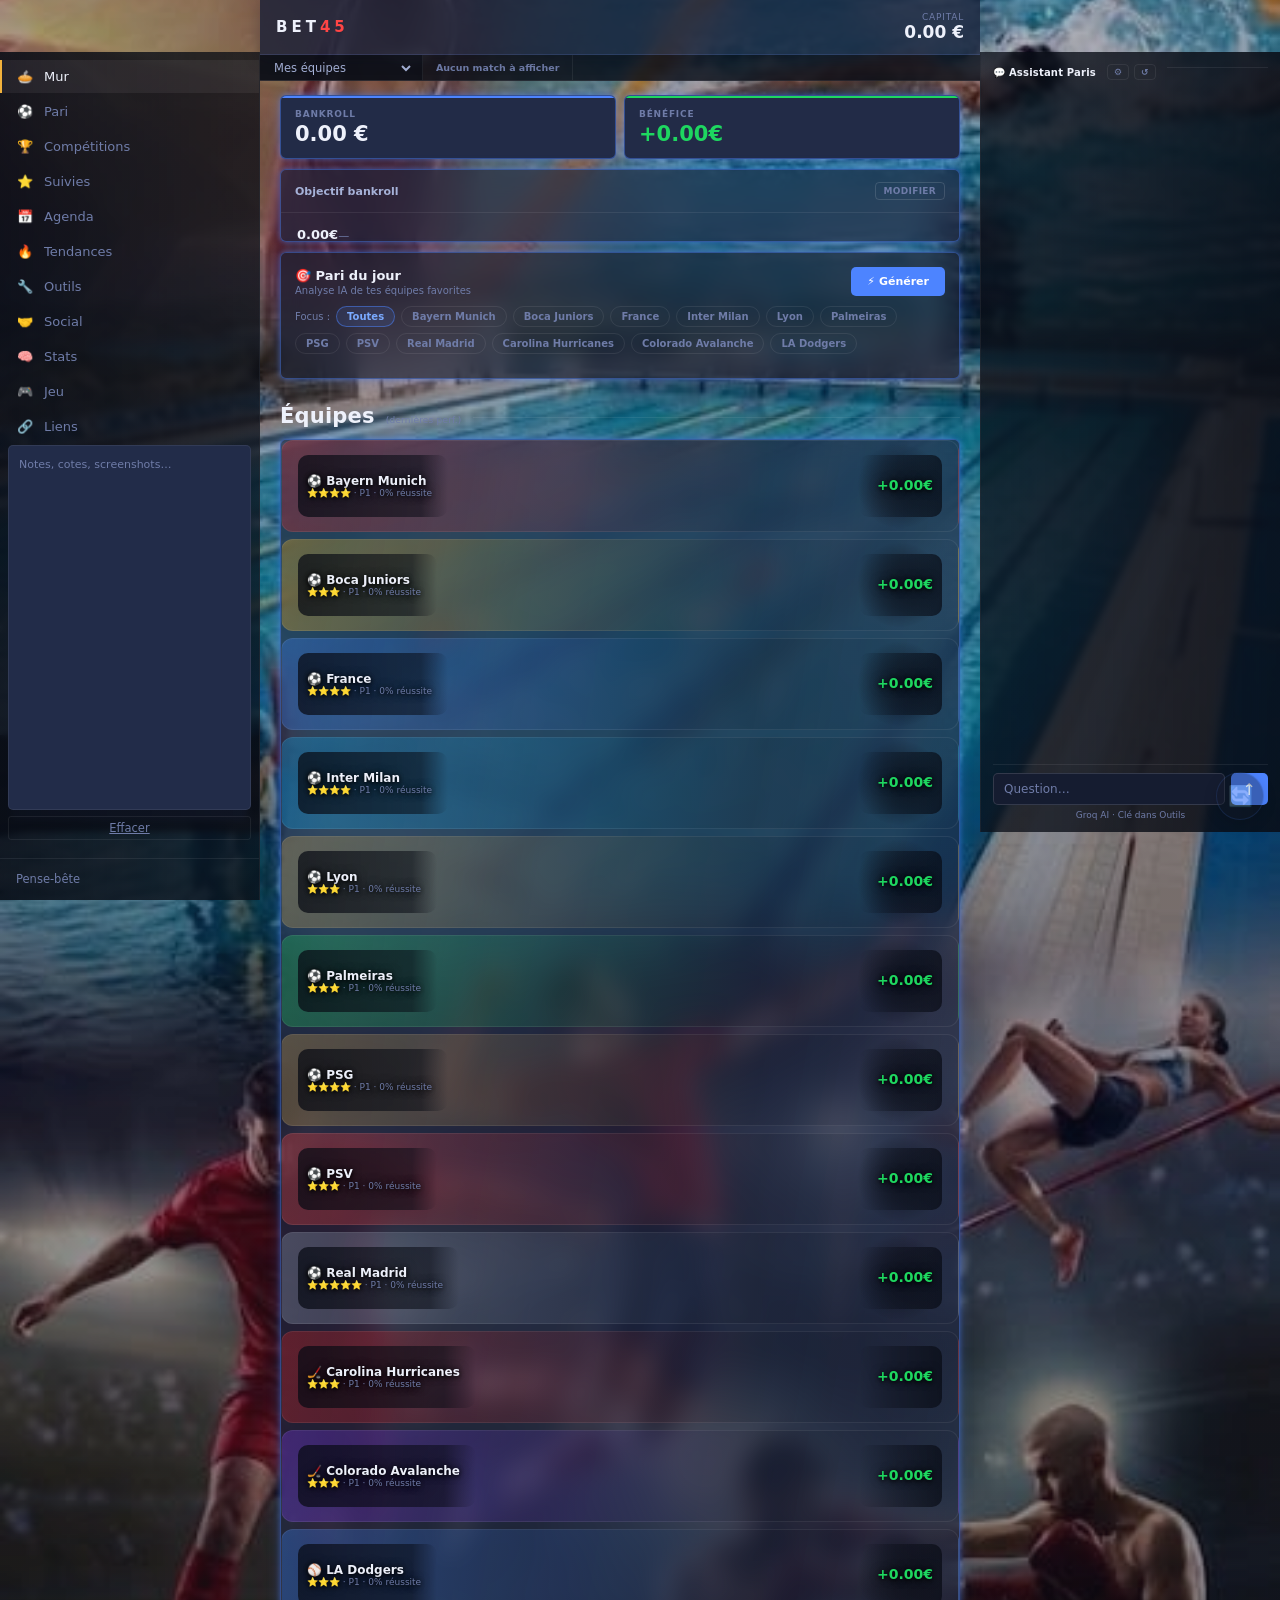
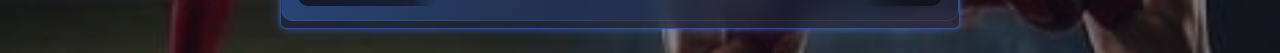
==== commit 24b1a3d4: "Add files via upload" ====
--- a/index1.html
+++ b/index1.html
@@ -3,411 +3,40 @@
 <html lang="fr">
 <head>
 <meta charset="UTF-8">
-<meta http-equiv="Content-Security-Policy" content="default-src 'self'; script-src 'self' 'unsafe-eval' 'unsafe-inline' https://cdn.jsdelivr.net https://cdnjs.cloudflare.com; worker-src 'self' blob:; connect-src 'self' data: blob: https://tessdata.projectnaptha.com https://site.api.espn.com https://api.dropbox.com https://content.dropboxapi.com https://api.dropboxapi.com https://api.groq.com https://api.tavily.com https://fd-proxy.touraine-antoine.workers.dev https://media.api-sports.io https://api.football-data.org https://api-web.nhle.com https://statsapi.mlb.com https://www.thesportsdb.com https://cdn.jsdelivr.net https://api.openf1.org https://api.jolpi.ca; img-src 'self' data: https: blob: https://flagcdn.com; style-src 'self' 'unsafe-inline' https://cdn.jsdelivr.net https://cdnjs.cloudflare.com;">
+<!-- ICONES (01/09). Le favicon avait ete depose a la racine du depot sans que
+     rien ne change : sans balise, Chrome ne demande QUE `<origine>/favicon.ico`,
+     donc `https://gones45140.github.io/favicon.ico` — la racine du COMPTE, pas
+     celle du projet. Le fichier vit lui dans `/gones45/`, jamais demande. Le
+     chemin est volontairement RELATIF : il se resout en `/gones45/favicon.ico`
+     sur les Pages de projet et en `/favicon.ico` sur bet45.fr, sans avoir a
+     maintenir deux valeurs differentes. -->
+<link rel="icon" href="favicon.ico?v=20260904t" sizes="any">
+<link rel="apple-touch-icon" href="apple-touch-icon.png?v=20260904t">
+<meta http-equiv="Content-Security-Policy" content="default-src 'self'; frame-src https://www.youtube.com https://www.youtube-nocookie.com; script-src 'self' 'unsafe-eval' 'unsafe-inline' https://cdn.jsdelivr.net https://cdnjs.cloudflare.com; worker-src 'self' blob:; connect-src 'self' data: blob: https://tessdata.projectnaptha.com https://site.api.espn.com https://site.web.api.espn.com https://sports.core.api.espn.com https://fantasy.premierleague.com https://api.dropbox.com https://content.dropboxapi.com https://api.dropboxapi.com https://api.groq.com https://generativelanguage.googleapis.com https://api.mistral.ai https://api.tavily.com https://fd-proxy.touraine-antoine.workers.dev https://media.api-sports.io https://api.football-data.org https://api-web.nhle.com https://statsapi.mlb.com https://www.thesportsdb.com https://cdn.jsdelivr.net https://api.openf1.org https://racecenter.letour.fr https://racecenter.lavuelta.es https://racecenter.letourfemmes.fr https://racecenter.paris-nice.fr https://racecenter.tour-auvergne-rhone-alpes.fr https://racecenter.paris-roubaix.fr https://racecenter.liege-bastogne-liege.be https://racecenter.la-fleche-wallonne.be https://racecenter.paris-tours.fr https://api.jolpi.ca https://en.wikipedia.org https://api.github.com https://raw.githubusercontent.com https://gones45140.github.io https://vbsdewuvycaekfkixynh.supabase.co wss://vbsdewuvycaekfkixynh.supabase.co; img-src 'self' data: https: blob: https://flagcdn.com; style-src 'self' 'unsafe-inline' https://cdn.jsdelivr.net https://cdnjs.cloudflare.com https://fonts.googleapis.com; font-src 'self' data: https://fonts.gstatic.com;">
 <meta http-equiv="Content-Security-Policy" content="default-src 'self' 'unsafe-inline' 'unsafe-eval' https: data: blob:;">
 <meta name="viewport" content="width=device-width,initial-scale=1,maximum-scale=1,user-scalable=no">
-<title>GONES45</title>
-
+<title>BET45</title>
+
+<link rel="preconnect" href="https://fonts.googleapis.com">
+<link rel="preconnect" href="https://fonts.gstatic.com" crossorigin>
+<link rel="stylesheet" href="https://fonts.googleapis.com/css2?family=Barlow:wght@400;500;600;700;800&family=Barlow+Condensed:wght@500;600;700&display=swap">
+<link rel="stylesheet" href="style.css?v=20260904t">
 <script src="https://cdn.jsdelivr.net/npm/chart.js@4.4.0/dist/chart.umd.min.js" crossorigin="anonymous"></script>
-<style>
-*{box-sizing:border-box;margin:0;padding:0;}
-:root{
-  --bg:#080b12;--bg2:#0e1220;--bg3:#131829;
-  --s1:#161c2e;--s2:#1b2235;
-  --b1:rgba(255,255,255,.06);--b2:rgba(255,255,255,.10);
-  --t1:#e8eeff;--t2:#8b97c4;--t3:#4f5d88;
-  --a:#4d84ff;--g:#1ed760;--r:#ff4545;--gold:#f0b020;
-  --r8:10px;--r6:8px;--r4:6px;
-  --card-border:rgba(77,132,255,.08);--card-glow:none;
-}
-html,body{background:var(--bg);color:var(--t1);font-family:-apple-system,'SF Pro Text','Segoe UI',system-ui,sans-serif;-webkit-font-smoothing:antialiased;min-height:100vh;}
-body{padding-bottom:68px;}
-input,select,textarea,button{font-family:inherit;color:var(--t1);}
-::-webkit-scrollbar{width:2px;}
-::-webkit-scrollbar-thumb{background:var(--b2);border-radius:1px;}
-
-.topbar{position:sticky;top:0;z-index:200;background:rgba(8,11,18,.95);backdrop-filter:blur(20px);border-bottom:1px solid rgba(77,132,255,.3);box-shadow:0 2px 16px rgba(77,132,255,.1);display:flex;align-items:center;justify-content:space-between;padding:12px 16px;}
-.logo{font-size:15px;font-weight:800;letter-spacing:4px;}
-.logo em{color:var(--r);font-style:normal;}
-.top-cap{text-align:right;}
-.top-cap .lbl{font-size:9px;color:var(--t3);letter-spacing:.8px;text-transform:uppercase;}
-.top-cap .val{font-size:17px;font-weight:700;}
-
-.nav{position:fixed;bottom:0;width:100%;background:rgba(8,11,18,.97);backdrop-filter:blur(20px);border-top:1px solid var(--b1);display:grid;grid-template-columns:repeat(6,1fr);z-index:200;}
-.ni{display:flex;flex-direction:column;align-items:center;gap:3px;padding:9px 2px 7px;font-size:7.5px;font-weight:600;letter-spacing:.3px;color:var(--t3);background:none;border:1px solid transparent;border-radius:10px;cursor:pointer;transition:color .35s ease,border-color .35s ease,background .35s ease,box-shadow .35s ease;text-transform:uppercase;}
-.ni i{font-size:17px;transition:all .35s ease;}
-.ni.on{color:#a8c8ff;border:1px solid rgba(77,132,255,.72);background:radial-gradient(ellipse at 50% 70%,rgba(77,132,255,.12) 0%,rgba(77,132,255,.04) 50%,transparent 100%);box-shadow:0 0 25px rgba(77,132,255,.65),0 0 9px rgba(77,132,255,.82),0 0 45px rgba(77,132,255,.3),inset 0 0 10px rgba(77,132,255,.08);}
-.ni.on i{color:#c8deff;filter:drop-shadow(0 0 6px rgba(100,160,255,.75)) drop-shadow(0 0 2px #fff);}
-
-.main{padding:14px;max-width:580px;margin:0 auto;}
-.tab{display:none;}
-.tab.on{display:block;animation:up .2s ease;}
-@keyframes up{from{opacity:0;transform:translateY(5px)}to{opacity:1;transform:translateY(0)}}
-@keyframes aidot{0%,100%{opacity:1}50%{opacity:.3}}
-
-.sec{font-size:9px;font-weight:700;letter-spacing:1.5px;text-transform:uppercase;color:var(--t3);margin:18px 0 10px;display:flex;align-items:center;gap:8px;}
-.sec::after{content:'';flex:1;height:1px;background:var(--b1);}
-.sec:first-child{margin-top:0;}
-
-.card{background:var(--s1);border:1px solid var(--card-border,var(--b1));border-radius:var(--r8);margin-bottom:10px;overflow:hidden;box-shadow:var(--card-glow,none);}
-.cp{padding:14px 16px;}
-
-.kpi2{display:grid;grid-template-columns:1fr 1fr;gap:8px;margin-bottom:10px;}
-.kpibox{background:var(--s1);border:1px solid var(--card-border,rgba(77,132,255,.3));border-radius:var(--r8);padding:13px 14px;position:relative;overflow:hidden;box-shadow:var(--card-glow,0 0 12px rgba(77,132,255,.15),0 0 3px rgba(77,132,255,.25));}
-.kpibox::before{content:'';position:absolute;top:0;left:0;right:0;height:2px;background:var(--ac,var(--a));}
-.kpi-l{font-size:9px;font-weight:600;letter-spacing:.8px;text-transform:uppercase;color:var(--t3);margin-bottom:5px;}
-.kpi-v{font-size:21px;font-weight:700;line-height:1;}
-
-.prog-row{display:flex;justify-content:space-between;align-items:baseline;margin-bottom:6px;}
-.prog-track{height:4px;background:var(--bg3);border-radius:2px;overflow:hidden;}
-.prog-fill{height:100%;border-radius:2px;background:var(--a);transition:width .7s ease;}
-.prog-meta{display:flex;justify-content:space-between;font-size:10px;color:var(--t3);margin-top:5px;}
-
-.fc{background:var(--bg2);border:1px solid var(--card-border,var(--b1));border-radius:var(--r8);padding:14px;margin-bottom:10px;box-shadow:var(--card-glow,none);}
-.fl{font-size:9px;font-weight:700;letter-spacing:1px;text-transform:uppercase;color:var(--a);display:block;margin-bottom:4px;}
-.fi{width:100%;padding:9px 11px;background:var(--bg);border:1px solid var(--b2);color:var(--t1);border-radius:var(--r6);font-size:13px;outline:none;-webkit-appearance:none;appearance:none;transition:border-color .15s;}
-.fi:focus{border-color:var(--a);}
-.fi::placeholder{color:var(--t3);}
-input[type="date"],input[type="time"]{color-scheme:dark;}
-.g2{display:grid;grid-template-columns:1fr 1fr;gap:9px;}
-.fg{display:flex;flex-direction:column;}
-
-.btn{width:100%;padding:11px;border:none;border-radius:var(--r6);font-size:13px;font-weight:700;cursor:pointer;transition:opacity .15s,transform .1s;}
-.btn:active{transform:scale(.98);}
-.btn-p{background:var(--a);color:#fff;}
-.btn-d{background:var(--r);color:#fff;}
-.sbtn{display:inline-flex;align-items:center;gap:4px;padding:5px 10px;border-radius:var(--r4);border:none;font-size:11px;font-weight:700;cursor:pointer;transition:all .12s;}
-.sw{background:rgba(30,215,96,.12);color:var(--g);border:1px solid rgba(30,215,96,.2);}
-.sl{background:rgba(255,69,69,.10);color:var(--r);border:1px solid rgba(255,69,69,.18);}
-.ba{background:none;border:1px solid var(--b2);color:var(--t3);font-size:9px;font-weight:700;padding:3px 8px;border-radius:4px;cursor:pointer;transition:all .12s;letter-spacing:.3px;}
-.ba:hover{color:var(--a);border-color:rgba(77,132,255,.4);}
-.ba.del:hover{color:var(--r);border-color:rgba(255,69,69,.4);}
-
-.tog{display:flex;background:var(--bg2);border:1px solid var(--b1);border-radius:var(--r6);padding:3px;margin-bottom:14px;gap:2px;}
-.togb{flex:1;padding:8px;text-align:center;font-size:11px;font-weight:700;border-radius:5px;cursor:pointer;color:var(--t3);border:none;background:none;transition:all .18s;}
-.togb.on{background:var(--s2);color:var(--t1);}
-
-.ltbl{width:100%;border-collapse:collapse;font-size:12px;}
-.ltbl th{font-size:9px;font-weight:700;letter-spacing:.8px;text-transform:uppercase;color:var(--t3);padding:8px 10px;border-bottom:1px solid var(--b1);text-align:left;}
-.ltbl td{padding:10px;border-bottom:1px solid var(--b1);vertical-align:middle;}
-.ltbl tr:last-child td{border-bottom:none;}
-
-.brow{display:flex;align-items:flex-start;gap:10px;padding:11px 12px;background:var(--s1);border-radius:var(--r6);margin-bottom:6px;border-left:2px solid transparent;}
-.brow.w{border-left-color:var(--g);}
-.brow.l{border-left-color:var(--r);}
-.brow-main{flex:1;min-width:0;}
-.brow-title{font-size:13px;font-weight:600;white-space:nowrap;overflow:hidden;text-overflow:ellipsis;}
-.brow-meta{font-size:10px;color:var(--t2);margin-top:2px;line-height:1.6;}
-.brow-right{text-align:right;flex-shrink:0;}
-.brow-amt{font-size:14px;font-weight:700;}
-.brow-tag{font-size:9px;font-weight:700;letter-spacing:.4px;margin-top:2px;}
-
-.mh{display:flex;align-items:center;justify-content:space-between;padding:8px 0 5px;border-bottom:1px solid var(--b1);margin-bottom:8px;}
-.mh-lbl{font-size:10px;font-weight:700;color:var(--t2);}
-.mh-val{font-size:13px;font-weight:700;}
-.mbar{height:3px;background:var(--bg3);border-radius:2px;margin-bottom:10px;overflow:hidden;}
-.mbar-f{height:100%;border-radius:2px;}
-
-/* TEAM CARD */
-.tcard{border-radius:var(--r8);overflow:hidden;border:1px solid var(--card-border,rgba(77,132,255,.3));margin-bottom:10px;cursor:pointer;transition:border-color .15s,transform .12s,box-shadow .15s;background:var(--s1);box-shadow:var(--card-glow,0 0 12px rgba(77,132,255,.15),0 0 3px rgba(77,132,255,.25));}
-.tcard:hover{border-color:var(--b2);}
-.tcard:active{transform:scale(.99);}
-.tcard-top{display:flex;align-items:center;gap:13px;padding:14px;}
-.tlogo{width:46px;height:46px;border-radius:50%;display:flex;align-items:center;justify-content:center;flex-shrink:0;overflow:hidden;background:rgba(255,255,255,.06);border:1px solid rgba(255,255,255,.1);}
-.tlogo img{width:80%;height:80%;object-fit:contain;}
-.tlogo-txt{font-size:11px;font-weight:800;}
-.tinfo{flex:1;min-width:0;}
-.tname{font-size:16px;font-weight:700;}
-.tsub{font-size:10px;color:var(--t3);margin-top:2px;}
-.tprofit{font-size:19px;font-weight:800;}
-.tmini{height:60px;padding:0 14px 10px;}
-.tstats{display:grid;grid-template-columns:repeat(4,1fr);border-top:1px solid var(--b1);}
-.tstat{padding:9px 4px;text-align:center;}
-.tstat-v{font-size:13px;font-weight:700;}
-.tstat-l{font-size:8px;font-weight:600;letter-spacing:.7px;text-transform:uppercase;color:var(--t3);margin-top:1px;}
-
-/* FORME */
-.forme-row{display:flex;gap:3px;margin-top:5px;align-items:center;}
-.fp{width:14px;height:14px;border-radius:50%;display:flex;align-items:center;justify-content:center;font-size:7px;font-weight:800;}
-.fp.fw{background:rgba(30,215,96,.22);color:var(--g);}
-.fp.fl{background:rgba(255,69,69,.18);color:var(--r);}
-
-/* STREAK */
-.spill{display:inline-flex;align-items:center;gap:3px;padding:2px 7px;border-radius:10px;font-size:9px;font-weight:700;margin-top:3px;}
-
-/* DETAIL */
-#detail{display:none;}
-.dback{display:flex;align-items:center;gap:7px;font-size:12px;color:var(--t2);cursor:pointer;margin-bottom:14px;background:none;border:none;padding:6px 0;}
-.dhero{padding:18px 16px 20px;}
-.dtop{display:flex;align-items:center;gap:13px;}
-.dlogo{width:58px;height:58px;border-radius:50%;display:flex;align-items:center;justify-content:center;font-size:15px;font-weight:800;flex-shrink:0;overflow:hidden;background:rgba(255,255,255,.07);border:1px solid rgba(255,255,255,.12);}
-.dlogo img{width:80%;height:80%;object-fit:contain;}
-.dlogo-txt{font-size:15px;font-weight:800;}
-.dname{font-size:21px;font-weight:800;}
-.dsub{font-size:11px;color:rgba(255,255,255,.4);margin-top:3px;}
-
-.itabs{display:flex;background:var(--bg2);border:1px solid var(--b1);border-radius:var(--r6);padding:3px;margin-bottom:12px;gap:2px;}
-.itab{flex:1;padding:7px 4px;font-size:10px;font-weight:700;text-align:center;border-radius:4px;cursor:pointer;color:var(--t3);border:none;background:none;transition:all .15s;}
-.itab.on{background:var(--s2);color:var(--t1);}
-.ipanel{display:none;}
-.ipanel.on{display:block;animation:up .18s ease;}
-
-.ringwrap{display:flex;align-items:center;gap:14px;}
-.rsvg{position:relative;width:74px;height:74px;flex-shrink:0;}
-.rsvg svg{transform:rotate(-90deg);}
-.rcenter{position:absolute;top:50%;left:50%;transform:translate(-50%,-50%);text-align:center;}
-.rcenter .rv{font-size:15px;font-weight:800;}
-.rcenter .rl{font-size:8px;color:var(--t3);}
-
-.tyrow{display:flex;align-items:center;gap:9px;padding:8px 0;border-bottom:1px solid var(--b1);}
-.tyrow:last-child{border-bottom:none;}
-.tyn{font-size:11px;font-weight:600;width:80px;white-space:nowrap;overflow:hidden;text-overflow:ellipsis;flex-shrink:0;}
-.tytrack{flex:1;height:5px;background:var(--bg3);border-radius:3px;overflow:hidden;}
-.tyfill{height:100%;border-radius:3px;}
-.typct{font-size:11px;font-weight:700;width:32px;text-align:right;flex-shrink:0;}
-.tyn2{font-size:10px;color:var(--t3);width:20px;text-align:right;flex-shrink:0;}
-.typ{font-size:11px;font-weight:700;width:50px;text-align:right;flex-shrink:0;}
-
-.cwrap{background:var(--bg2);border:1px solid var(--card-border,rgba(77,132,255,.3));border-radius:var(--r8);padding:13px;margin-bottom:10px;box-shadow:var(--card-glow,0 0 12px rgba(77,132,255,.15),0 0 3px rgba(77,132,255,.25));}
-.ctitle{font-size:9px;font-weight:700;letter-spacing:1px;text-transform:uppercase;color:var(--t3);margin-bottom:10px;}
-
-.gchart{background:var(--bg2);border:1px solid var(--card-border,rgba(77,132,255,.3));border-radius:var(--r8);overflow:hidden;margin-bottom:12px;box-shadow:var(--card-glow,0 0 12px rgba(77,132,255,.15),0 0 3px rgba(77,132,255,.25));}
-.gchart-area{height:180px;padding:12px 12px 0;position:relative;}
-.gkpis{display:grid;grid-template-columns:repeat(4,1fr);border-top:1px solid var(--b1);}
-.gk{padding:11px 6px;text-align:center;border-right:1px solid var(--b1);}
-.gk:last-child{border-right:none;}
-.gk-l{font-size:8px;font-weight:700;letter-spacing:.7px;text-transform:uppercase;color:var(--t3);margin-bottom:4px;}
-.gk-v{font-size:14px;font-weight:800;}
-
-/* BOOKS */
-.bgrid{display:grid;grid-template-columns:1fr 1fr;gap:8px;margin-bottom:12px;}
-.btile{background:var(--s1);border:1px solid var(--card-border,rgba(77,132,255,.25));border-radius:var(--r8);padding:11px 13px;border-left:3px solid var(--bc,var(--a));box-shadow:var(--card-glow,0 0 10px rgba(77,132,255,.12));}
-.btile-n{font-size:9px;font-weight:700;letter-spacing:.5px;text-transform:uppercase;color:var(--t2);margin-bottom:3px;}
-.btile-v{font-size:17px;font-weight:800;}
-.btile-acts{display:flex;gap:5px;margin-top:7px;}
-
-.bbadge{display:inline-flex;align-items:center;padding:1px 6px;border-radius:3px;font-size:9px;font-weight:700;border:1px solid;}
-
-/* UNIT */
-.urow{display:flex;align-items:center;gap:9px;padding:9px 0;border-bottom:1px solid var(--b1);}
-.urow:last-child{border-bottom:none;}
-.udot{width:8px;height:8px;border-radius:50%;flex-shrink:0;}
-.uname{font-size:13px;font-weight:600;flex:1;}
-.udel{background:none;border:none;color:var(--t3);cursor:pointer;font-size:15px;padding:2px 4px;transition:color .12s;}
-.udel:hover{color:var(--r);}
-
-.fundrow{display:grid;grid-template-columns:1fr 1fr 76px;gap:8px;margin-top:8px;}
-.fbtns{display:flex;gap:4px;}
-.fb{flex:1;border:none;border-radius:var(--r4);font-size:16px;font-weight:700;cursor:pointer;padding:0;}
-.fb.plus{background:rgba(30,215,96,.14);color:var(--g);}
-.fb.minus{background:rgba(255,69,69,.12);color:var(--r);}
-
-.cprow{display:flex;gap:6px;flex-wrap:wrap;margin:7px 0;}
-.cp{width:24px;height:24px;border-radius:50%;cursor:pointer;border:2px solid transparent;transition:all .12px;}
-.cp.on{border-color:#fff;transform:scale(1.15);}
-
-.bili2{display:grid;grid-template-columns:1fr 1fr;gap:8px;margin-bottom:12px;}
-.bilibox{background:var(--s1);border:1px solid var(--card-border,rgba(77,132,255,.3));border-radius:var(--r8);padding:12px;text-align:center;box-shadow:var(--card-glow,0 0 12px rgba(77,132,255,.15),0 0 3px rgba(77,132,255,.25));}
-.bilibox-l{font-size:9px;font-weight:700;letter-spacing:.7px;text-transform:uppercase;color:var(--t3);margin-bottom:4px;}
-.bilibox-v{font-size:17px;font-weight:800;}
-
-.bkrow{display:flex;align-items:center;justify-content:space-between;padding:10px 12px;background:var(--s1);border-radius:var(--r6);border-left:3px solid var(--bc,var(--a));margin-bottom:5px;}
-
-/* FILTRE SPORT */
-.sfrow{display:flex;gap:5px;flex-wrap:wrap;margin-bottom:14px;}
-.sfbtn{padding:5px 11px;border-radius:20px;border:1px solid var(--b2);background:none;color:var(--t3);font-size:10px;font-weight:700;cursor:pointer;transition:all .15s;}
-.sfbtn.on{background:var(--a);border-color:var(--a);color:#fff;}
-
-/* CRASH */
-.crash-wrap{background:var(--bg2);border:1px solid var(--card-border,rgba(77,132,255,.3));border-radius:var(--r8);padding:13px;margin-bottom:12px;box-shadow:var(--card-glow,0 0 12px rgba(77,132,255,.15),0 0 3px rgba(77,132,255,.25));}
-.crash-hdr{font-size:10px;font-weight:700;letter-spacing:.8px;color:var(--t3);margin-bottom:10px;display:flex;align-items:center;gap:6px;}
-.crash-grid{display:grid;grid-template-columns:repeat(4,1fr);gap:5px;margin-bottom:8px;}
-.cc{background:var(--bg3);border:1px solid var(--b1);border-radius:var(--r4);padding:8px 4px;text-align:center;}
-.cc.danger{background:rgba(255,69,69,.12);border-color:rgba(255,69,69,.3);}
-.cc.warning{background:rgba(240,176,32,.09);border-color:rgba(240,176,32,.25);}
-.cc.safe{background:rgba(30,215,96,.07);border-color:rgba(30,215,96,.2);}
-.cc-l{font-size:8px;font-weight:700;text-transform:uppercase;letter-spacing:.4px;color:var(--t3);margin-bottom:2px;}
-.cc-v{font-size:13px;font-weight:800;}
-.cc-g{font-size:8px;color:var(--t3);margin-top:1px;}
-.crash-alert{background:rgba(255,69,69,.13);border:1px solid rgba(255,69,69,.3);border-radius:var(--r6);padding:9px 12px;font-size:11px;font-weight:700;color:var(--r);display:none;align-items:center;gap:7px;margin-top:6px;}
-.crash-alert.show{display:flex;}
-
-/* CALC */
-.calc-tabs{display:flex;background:var(--bg3);border-radius:var(--r6);padding:3px;gap:3px;margin-bottom:14px;}
-.ctbtn{flex:1;padding:8px 3px;font-size:9px;font-weight:700;text-align:center;border-radius:var(--r4);cursor:pointer;color:var(--t3);border:1px solid transparent;background:none;transition:all .2s;letter-spacing:.2px;}
-.ctbtn.on{color:#fff;border-color:transparent;}
-#ct-sb.on{background:rgba(77,132,255,.85);box-shadow:0 0 10px rgba(77,132,255,.4);}
-#ct-dt.on{background:rgba(30,215,96,.75);box-shadow:0 0 10px rgba(30,215,96,.3);}
-#ct-lay.on{background:rgba(255,69,69,.75);box-shadow:0 0 10px rgba(255,69,69,.3);}
-#ct-vb.on{background:rgba(240,176,32,.8);box-shadow:0 0 10px rgba(240,176,32,.3);}
-#ct-arjel.on{background:rgba(167,139,250,.8);box-shadow:0 0 10px rgba(167,139,250,.3);}
-.calc-res{background:var(--bg3);border-radius:var(--r6);padding:11px 13px;margin-top:10px;}
-.cres-row{display:flex;justify-content:space-between;padding:4px 0;font-size:12px;border-bottom:1px solid var(--b1);}
-.cres-row:last-child{border-bottom:none;}
-.cres-l{color:var(--t2);}
-.cres-v{font-weight:700;}
-.dutch-row{display:flex;align-items:center;gap:7px;margin-bottom:7px;}
-.dutch-mise{background:var(--bg3);border-radius:4px;padding:6px 8px;font-size:12px;font-weight:700;color:var(--gold);min-width:62px;text-align:center;flex-shrink:0;}
-
-.empty{text-align:center;padding:30px;color:var(--t3);font-size:12px;}
-
-/* GLOBAL TAB */
-.gtabs{display:flex;background:var(--bg2);border:1px solid var(--b1);border-radius:var(--r6);padding:3px;margin-bottom:14px;gap:2px;}
-.gtab{flex:1;padding:8px 3px;font-size:9px;font-weight:700;text-align:center;border-radius:var(--r4);cursor:pointer;color:var(--t3);border:1px solid transparent;background:none;transition:all .2s;letter-spacing:.3px;text-transform:uppercase;}
-.gtab.on{background:var(--s2);color:var(--t1);border-color:rgba(255,255,255,.08);box-shadow:0 1px 6px rgba(0,0,0,.3);}
-.gpanel{display:none;}
-.gpanel.on{display:block;animation:up .18s ease;}
-
-/* MYMATCH */
-.mm-wrap{background:var(--bg2);border:1px solid var(--card-border,rgba(77,132,255,.3));border-radius:var(--r8);padding:13px;margin-bottom:10px;box-shadow:var(--card-glow,0 0 12px rgba(77,132,255,.15),0 0 3px rgba(77,132,255,.25));}
-.mm-title{font-size:9px;font-weight:700;letter-spacing:1px;color:var(--t3);text-transform:uppercase;margin-bottom:10px;display:flex;align-items:center;justify-content:space-between;}
-.mm-sel{display:flex;flex-direction:column;gap:6px;margin-bottom:10px;}
-.mm-row{display:flex;align-items:center;gap:7px;background:var(--bg3);border-radius:var(--r6);padding:8px 10px;border:1px solid rgba(77,132,255,.2);}
-.mm-lbl{flex:1;font-size:12px;font-weight:600;color:var(--t1);background:var(--bg2);border:1px solid var(--b2);border-radius:var(--r4);padding:5px 8px;}
-.mm-cote{width:65px;padding:5px 8px;background:var(--bg);border:1px solid var(--b2);border-radius:var(--r4);color:var(--a);font-weight:700;font-size:12px;text-align:center;}
-.mm-del{background:none;border:none;color:var(--t3);cursor:pointer;font-size:14px;padding:0 3px;}
-.mm-del:hover{color:var(--r);}
-.mm-types{display:flex;flex-wrap:wrap;gap:5px;margin-bottom:10px;}
-.mm-type{padding:4px 10px;border-radius:12px;border:1px solid var(--b2);background:none;color:var(--t3);font-size:10px;font-weight:700;cursor:pointer;transition:all .12s;}
-.mm-type.on{background:var(--a);border-color:var(--a);color:#fff;}
-.mm-cote-total{background:var(--bg3);border-radius:var(--r4);padding:9px 12px;display:flex;justify-content:space-between;align-items:center;margin-bottom:8px;}
-.mm-ct-l{font-size:10px;color:var(--t3);}
-.mm-ct-v{font-size:17px;font-weight:800;color:var(--gold);}
-
-/* SEARCH CLUB */
-.search-res{background:var(--bg3);border:1px solid var(--b1);border-radius:var(--r6);margin-top:6px;overflow:hidden;max-height:200px;overflow-y:auto;}
-.sr-item{display:flex;align-items:center;gap:10px;padding:9px 12px;border-bottom:1px solid var(--b1);cursor:pointer;transition:background .12s;}
-.sr-item:last-child{border-bottom:none;}
-.sr-item:hover{background:var(--s2);}
-.sr-logo{width:28px;height:28px;border-radius:50%;object-fit:contain;background:rgba(255,255,255,.06);padding:2px;}
-.sr-name{flex:1;font-size:12px;font-weight:600;}
-.sr-meta{font-size:10px;color:var(--t3);}
-.search-loading{text-align:center;padding:14px;color:var(--t3);font-size:11px;}
-
-/* RADAR */
-.radar-wrap{background:var(--bg2);border:1px solid var(--card-border,rgba(77,132,255,.3));border-radius:var(--r8);padding:13px;margin-bottom:10px;box-shadow:var(--card-glow,0 0 12px rgba(77,132,255,.15),0 0 3px rgba(77,132,255,.25));}
-
-.chart-info-bar{
-  display:none;
-  background:var(--s1);
-  border:1px solid var(--b2);
-  border-radius:var(--r6);
-  padding:8px 12px;
-  margin-top:6px;
-  font-size:11px;
-  color:var(--t2);
-  display:flex;
-  align-items:center;
-  justify-content:space-between;
-  gap:8px;
-  min-height:34px;
-}
-.chart-info-bar .cib-main{font-weight:600;flex:1;font-size:11px;}
-.chart-info-bar .cib-val{font-weight:800;font-size:14px;flex-shrink:0;}
-
-/* ── LAYOUT 3 COLONNES PC ── */
-@media(min-width:1100px){
-  body{padding-left:260px;padding-right:300px;padding-bottom:68px;}
-  /* BLOC-NOTE — gauche */
-  .note-sidebar{
-    width:260px;position:fixed;left:0;top:52px;bottom:68px;
-    background:var(--bg2);border-right:1px solid rgba(77,132,255,.35);
-    box-shadow:2px 0 16px rgba(77,132,255,.12);
-    display:flex !important;flex-direction:column;padding:12px;z-index:100;box-sizing:border-box;
-    overflow:hidden;
-  }
-  /* CHAT — droite */
-  .chat-sidebar{
-    width:300px;position:fixed;right:0;top:52px;bottom:68px;
-    background:var(--bg2);border-left:1px solid rgba(77,132,255,.35);
-    box-shadow:-2px 0 16px rgba(77,132,255,.12);
-    display:flex !important;flex-direction:column;padding:12px;z-index:100;box-sizing:border-box;
-    overflow:hidden;
-  }
-  .chat-sidebar>div:nth-child(2){flex:1;min-height:0;}
-  #t-chat{display:none !important;}
-  .main{max-width:100%;padding:14px 20px;}
-}
-@media(min-width:1400px){
-  body{padding-left:280px;padding-right:320px;}
-  .note-sidebar{width:280px;}
-  .chat-sidebar{width:320px;}
-}
-/* NAV VERTICALE dans sidebar gauche sur PC */
-@media(min-width:1100px){
-  .nav{
-    position:fixed;left:0;top:52px;width:260px;
-    bottom:0;height:auto;
-    border-top:none;border-bottom:none;
-    border-right:1px solid rgba(77,132,255,.35);
-    box-shadow:2px 0 16px rgba(77,132,255,.12);
-    background:var(--bg2);
-    display:flex;flex-direction:column;align-items:stretch;
-    padding:8px 0;gap:2px;z-index:101;
-  }
-  .ni{
-    flex-direction:row;align-items:center;gap:10px;
-    padding:10px 16px;border-radius:8px;margin:0 8px;
-    font-size:11px;font-weight:700;letter-spacing:.3px;
-    text-align:left;width:auto;height:auto;
-    justify-content:flex-start;
-  }
-  .ni i{font-size:16px;width:20px;text-align:center;}
-  .ni.on{background:rgba(77,132,255,.15);color:var(--a);}
-  /* Séparateur avant le pense-bête */
-  .nav::after{
-    content:'PENSE-BÊTE';
-    display:block;
-    font-size:9px;font-weight:700;letter-spacing:1px;
-    color:var(--t3);padding:12px 16px 6px;
-    text-transform:uppercase;
-    border-top:1px solid var(--b1);
-    margin-top:8px;
-  }
-  /* Cacher la nav-bar du bas et décaler body */
-  body{padding-bottom:0 !important;}
-  /* Note textarea prend l'espace restant */
-  .note-sidebar{
-    top:auto;
-    padding-top:0;
-  }
-}
-/* Mobile : cacher éléments PC */
-@media(max-width:1099px){
-  .chat-sidebar{display:none !important;width:0 !important;}
-  #pc-chat-sidebar{display:none !important;}
-  .pc-only{display:none !important;}
-  .note-sidebar{display:none !important;}
-  .pc-note-area{display:none !important;}
-  .pc-hide-chat{display:flex !important;}
-  body{padding-left:0 !important;padding-right:0 !important;padding-bottom:68px;}
-}
-/* PC : cacher éléments mobile */
-@media(min-width:1100px){
-  .pc-hide-chat{display:none !important;}
-  #plus-menu{display:none !important;}
-  .pc-only{display:flex !important;}
-  #pc-chat-sidebar{display:flex !important;}
-  #pc-chat-sidebar>div:first-child{flex-shrink:0;}
-  #pc-chat-sidebar #chat-messages-pc{flex:1;min-height:0;overflow-y:auto;}
-  .pc-note-area{display:flex !important;flex-direction:column;flex:1;min-height:0;}
-}
-
-#pc-note:empty:before{content:attr(data-placeholder);color:var(--t3);pointer-events:none;}
-#pc-note img{max-width:100%;border-radius:6px;margin:4px 0;display:block;}
-
-.t-chip{padding:4px 10px;border-radius:12px;border:1px solid rgba(255,255,255,.1);background:rgba(255,255,255,.04);color:var(--t3);font-size:10px;font-weight:700;cursor:pointer;white-space:nowrap;}.t-chip:hover{border-color:rgba(77,132,255,.5);background:rgba(77,132,255,.1);color:#7aaaff;}.t-chip.active{border-color:rgba(77,132,255,.5);background:rgba(77,132,255,.12);color:#7aaaff;}
-.mm-row input.fi{color:var(--t1) !important;background:var(--bg2) !important;}
-.mm-del{background:rgba(255,69,69,.15);border:1px solid rgba(255,69,69,.3);color:#ff6b6b;border-radius:50%;width:22px;height:22px;display:flex;align-items:center;justify-content:center;cursor:pointer;font-size:11px;flex-shrink:0;padding:0;}
-</style>
+<script src="https://cdn.jsdelivr.net/npm/html2canvas@1.4.1/dist/html2canvas.min.js" crossorigin="anonymous"></script>
 <script src="https://cdn.jsdelivr.net/npm/tesseract.js@5/dist/tesseract.min.js"></script>
+<script src="https://cdn.jsdelivr.net/npm/@supabase/supabase-js@2"></script>
 </head>
 <body>
 
 <header class="topbar">
-  <div class="logo">GONES<em>45</em></div>
-  <div class="top-cap"><div class="lbl">Capital</div><div class="val" id="top-val">0 €</div></div>
+  <div class="logo">BET<em>45</em></div>
+  <div class="top-cap"><div class="lbl">Capital</div><div class="val" id="top-val">0 €</div><div id="top-fb" style="display:none;font-size:11px;color:var(--gold);font-weight:700;line-height:1.1;margin-top:2px;">🎟 0 €</div></div>
 </header>
+
+<!-- BANDEAU DE SCORES (03/09). Vide et masque tant qu'aucun match des equipes
+     suivies n'est trouve : mieux vaut rien qu'une bande vide en haut de chaque
+     ecran. Rempli par `g45BandeauMaj()` dans app.js. -->
+<div id="g45-bandeau" class="g45-band" style="display:none;"><div class="g45-band-track"></div></div>
 
 <main class="main">
 
@@ -447,61 +76,233 @@
 
 <!-- PARIS -->
 <div id="t-paris" class="tab">
+  <div class="psub-bar" style="display:flex;gap:6px;flex-wrap:wrap;margin-bottom:12px;"><button onclick="showPariSub('t-paris',this)" class="psub" data-sub="t-paris" style="flex:1;min-width:74px;padding:9px 6px;font-size:10.5px;font-weight:800;cursor:pointer;border-radius:9px;background:#2563eb;border:1px solid #3b82f6;color:#fff;">🎯 Pari</button><button onclick="showPariSub('t-bilan',this)" class="psub" data-sub="t-bilan" style="flex:1;min-width:74px;padding:9px 6px;font-size:10.5px;font-weight:800;cursor:pointer;border-radius:9px;background:#1a2235;border:1px solid rgba(255,255,255,.14);color:#9fb0c7;">📈 Bilan</button><button onclick="showPariSub('t-calc',this)" class="psub" data-sub="t-calc" style="flex:1;min-width:74px;padding:9px 6px;font-size:10.5px;font-weight:800;cursor:pointer;border-radius:9px;background:#1a2235;border:1px solid rgba(255,255,255,.14);color:#9fb0c7;">🧮 Calculatrice</button><button onclick="showPariSub('t-comp',this)" class="psub" data-sub="t-comp" style="flex:1;min-width:74px;padding:9px 6px;font-size:10.5px;font-weight:800;cursor:pointer;border-radius:9px;background:#1a2235;border:1px solid rgba(255,255,255,.14);color:#9fb0c7;">⚖️ VS</button><button onclick="showPariSub('t-bank',this)" class="psub" data-sub="t-bank" style="flex:1;min-width:74px;padding:9px 6px;font-size:10.5px;font-weight:800;cursor:pointer;border-radius:9px;background:#1a2235;border:1px solid rgba(255,255,255,.14);color:#9fb0c7;">🏦 Bank</button><button onclick="showPariSub('t-tend',this)" class="psub" data-sub="t-tend" style="flex:1;min-width:74px;padding:9px 6px;font-size:10.5px;font-weight:800;cursor:pointer;border-radius:9px;background:#1a2235;border:1px solid rgba(255,255,255,.14);color:#9fb0c7;">🔥 Tendances</button></div>
   <div class="tog">
     <button class="togb on" id="btn-cpit" onclick="swBet('strat')">🚀 Cockpit</button>
     <button class="togb" id="btn-simp" onclick="swBet('simple')">🎯 Simple</button>
+    <button class="togb" id="btn-comb" onclick="swBet('combi')">🎲 Combiné</button>
   </div>
   <div id="sub-strat">
+    <!-- EXPLICATION DU COCKPIT (26/08). Antoine se fait regulierement demander
+         « c'est quoi ? ». Le bloc est repliable et FERME par defaut : il rend
+         service une fois, pas tous les jours. `<details>` suffit, aucun script. -->
+    <details style="margin-bottom:12px;background:rgba(77,132,255,.07);border:1px solid rgba(77,132,255,.22);border-radius:11px;">
+      <summary style="cursor:pointer;padding:10px 13px;font-size:11.5px;font-weight:800;color:#8aa0ff;list-style:none;">
+        🚀 C'est quoi, le Cockpit ?
+      </summary>
+      <div style="padding:0 13px 13px;font-size:11px;line-height:1.75;color:rgba(255,255,255,.80);">
+        Le Cockpit sert à jouer une <b>montante</b> : au lieu de miser toujours pareil, la mise
+        suit un <b>palier</b> qui monte après chaque perte et repart à P1 après un gain.
+        <br><br>
+        <b>Simulateur crash</b> — les paliers de l'équipe choisie, avec la mise de chacun.
+        Il montre jusqu'où la série peut aller avant de devenir intenable.
+        <br>
+        <b>MyMatch</b> — les sélections d'un même match. Ajoute-en plusieurs et
+        la cote combinée se calcule toute seule.
+        <br>
+        <b>🏠 / ✈️</b> — chaque équipe tient <b>deux montantes séparées</b>, une à domicile
+        et une à l'extérieur. Une perte à l'extérieur ne fait pas monter le palier du domicile.
+        <br><br>
+        <span style="color:#9fb0c7;">« Simple » sert aux paris ponctuels hors montante, « Combiné » aux
+        paris sur plusieurs matchs différents.</span>
+      </div>
+    </details>
+
     <div class="crash-wrap">
       <div class="crash-hdr"><span>⚠️</span> Simulateur crash par palier</div>
       <div class="crash-grid" id="crash-grid"><div style="color:var(--t3);font-size:11px;grid-column:span 4;text-align:center;padding:8px;">Sélectionne une équipe</div></div>
       <div class="crash-alert" id="crash-alert"><span>⚠️</span><span id="crash-txt"></span></div>
     </div>
-    <div class="mm-wrap">
+    <div class="mm-wrap g45-nu">
+      <!-- Titre remis en minuscules (02/09) : `.mm-title` forcait les capitales
+           et l'interlettrage, comme les anciens `.sec`. Le sous-titre
+           « Sélections combinées » disait la meme chose que le titre, il part. -->
       <div class="mm-title">
-        <span>⚡ MyMatch</span><span style="font-size:9px;color:var(--t3);font-weight:400;">Sélections combinées</span>
-        <button class="ba" onclick="addMmRow()">+ Ajouter</button>
+        <span>Ton pari</span>
+        <button class="ba" onclick="addMmRow()">+ Ajouter une sélection</button>
       </div>
       <div class="mm-sel" id="mm-sel"></div>
       <div class="mm-types" id="mm-types"></div>
       <div class="mm-cote-total" style="display:flex;align-items:center;justify-content:space-between;">
-        <div>
-          <span class="mm-ct-l">Cote combinée</span>
-          <span class="mm-ct-v" id="mm-cote-total">—</span>
+        <div style="display:flex;align-items:center;gap:9px;flex-wrap:wrap;">
+          <div>
+            <span class="mm-ct-l">Cote combinée</span>
+            <span class="mm-ct-v" id="mm-cote-total">—</span>
+          </div>
+          <!-- COTE MANUELLE (26/08). Le bookmaker n'applique presque jamais le
+               produit exact des selections : il arrondit, ou il ajoute un boost.
+               Sans ce champ, Antoine enregistrait une cote qui n'etait pas celle
+               de son ticket, donc un gain fausse.
+               Vide = on garde le calcul automatique. -->
+          <!-- 03/09, retour d'Antoine : « sur telephone la cote reelle est a peine
+               visible ». Le champ n'avait qu'un contour dore sur fond quasi
+               transparent, et son seul libelle etait un placeholder — qui
+               disparait des qu'on saisit quelque chose. Il ressemblait donc a une
+               decoration plutot qu'a un champ. Il reprend l'aspect des autres
+               champs de l'appli, avec un vrai libelle au-dessus. -->
+          <label style="display:block;">
+            <span class="fl" style="margin-bottom:3px;">Cote réelle du ticket</span>
+          <input type="number" step="0.01" min="1" id="mm-cote-manuelle"
+                 placeholder="auto" oninput="mmCoteManuelle()"
+                 class="fi"
+                 style="width:118px;text-align:center;font-weight:700;">
+          </label>
         </div>
-        <button onclick="saveMmAsPari('cockpit')" style="padding:7px 14px;border-radius:var(--r6);border:1px solid rgba(30,215,96,.4);background:rgba(30,215,96,.1);color:#1ed760;font-size:11px;font-weight:700;cursor:pointer;">💾 Enregistrer pari</button>
-      </div>
-    </div>
-    <div class="fc">
+        <button onclick="saveMmAsPari('cockpit')" style="padding:8px 16px;border-radius:var(--r4);border:0;background:var(--a);color:#fff;font-size:12.5px;font-weight:600;cursor:pointer;">Enregistrer le pari</button>
+      </div>
+    </div>
+    <!-- `g45-form` (02/09) : sur grand ecran `.main` passe en pleine largeur, ce
+         qui donnait des champs de 760 px — un selecteur de date ou une mise a
+         trois chiffres dans 760 px, c'est du vide. La classe borne UNIQUEMENT
+         les formulaires ; le mur, les tableaux et les graphiques gardent toute
+         la largeur, dont ils ont besoin. -->
+    <div class="fc g45-form g45-nu">
+      <div class="mm-fam" style="margin-top:0;"><span>Le match</span></div>
       <div class="g2" style="gap:9px;">
         <div class="fg"><label class="fl">Équipe</label><select id="c-unit" class="fi" onchange="updMise();renderCrash()"></select></div>
         <div class="fg"><label class="fl">Sport</label><select id="c-sport" class="fi">
           <option value="⚽">⚽ Football</option><option value="🏀">🏀 Basket</option>
           <option value="🎾">🎾 Tennis</option><option value="🏈">🏈 NFL</option>
           <option value="⚾">⚾ Baseball</option><option value="🏒">🏒 Hockey</option>
-          <option value="🏉">🏉 Rugby</option><option value="🏉🇦🇺">🏉🇦🇺 NRL</option><option value="🏎">🏎 F1</option>
+          <option value="🏉">🏉 Rugby</option><option value="🏉🇦🇺">🏉🇦🇺 NRL</option><option value="🏎">🏎 F1</option><option value="🥊">🥊 MMA</option><option value="🚗">🚗 WRC</option><option value="🚴">🚴 Cyclisme</option>
         </select></div>
-        <div class="fg"><label class="fl">Compétition</label><input id="c-comp" class="fi" placeholder="Ligue 1, CL…"></div>
+        <div class="fg"><label class="fl">Compétition</label><input id="c-comp" class="fi" list="dl-c-comp" placeholder="Ligue 1, CL…" autocomplete="off"><datalist id="dl-c-comp"></datalist></div>
+        <!-- LIEU (22/08, + 3e option le 27/08 a la demande d'Antoine) : chaque
+             equipe tient DEUX montantes independantes, domicile et exterieur,
+             sur une SEULE entree du mur. La 3e option ("") reactive l'ancienne
+             echelle UNIQUE d'avant le 22/08 (une seule progression, tous
+             matchs confondus) — utile pour une equipe jouee sur toutes ses
+             sorties, ou l'on ne veut pas scinder domicile/exterieur (ex. la
+             France en tournoi, peu de matchs par lieu). Cette 3e valeur est
+             volontairement une chaine VIDE et non un 3e mot-cle : c'est deja
+             exactement le comportement que `_g45Pal`/`_g45PalKey` et les
+             filtres domParis/extParis/neutreParis traitent partout ailleurs
+             comme "aucun lieu" — un 3e mot-cle aurait fallu le cabler a
+             chacun de ces endroits, avec le risque d'en oublier un. Changer
+             ce selecteur redessine les paliers et recalcule la mise proposee. -->
+        <div class="fg"><label class="fl">Lieu</label><select id="c-lieu" class="fi" onchange="g45LieuChange()">
+          <option value="dom">🏠 Domicile</option>
+          <option value="ext">✈️ Extérieur</option>
+          <option value="">🌍 Tous les matchs (global)</option>
+        </select></div>
+        <!-- EQUIPE JOUEE (04/09). Rempli automatiquement d'apres l'entree du mur et
+             VERROUILLE quand celle-ci est un club : il n'y a rien a choisir. Il
+             s'ouvre a la saisie quand l'entree est une COMPETITION — « AU NRL »,
+             « BASKET » — car c'est alors la seule facon de savoir sur quelle
+             equipe le pari a porte, et donc de retrouver le match et son score. -->
+        <div class="fg"><label class="fl">Équipe jouée</label><input id="c-equipe" class="fi" placeholder="Ex : Bulldogs" autocomplete="off"></div>
         <div class="fg" style="position:relative"><label class="fl">Adversaire</label><input id="c-target" class="fi" placeholder="Ex : Real Madrid, OM…" autocomplete="off" oninput="searchAdv(this.value,'c-target','adv-res-cock')"><div id="adv-res-cock" style="display:none;position:absolute;left:0;right:0;background:var(--bg3);border:1px solid var(--b1);border-radius:var(--r6);z-index:200;max-height:180px;overflow-y:auto;"></div></div>
+        <!-- 02/09 : l'etiquette etait verte et le champ borde de vert, alors que les
+             autres etaient grises. Rien ne rend la mise plus importante que
+             l'adversaire ou la date ; trois couleurs d'etiquettes sur un meme
+             formulaire ne hierarchisaient rien, elles se disputaient l'attention. -->
+        <!-- Date et heure fusionnees sous « Coup d'envoi » (02/09). Separees, l'heure
+             se retrouvait seule sur sa ligne avec toute la colonne de droite vide,
+             et deux etiquettes decrivaient un seul et meme moment. -->
+        <div class="fg" style="grid-column:1/-1;"><label class="fl">Coup d'envoi</label>
+          <div style="display:grid;grid-template-columns:1fr 108px;gap:6px;">
+            <input type="date" id="c-date" class="fi">
+            <input type="time" id="c-heure" class="fi">
+          </div></div>
+      </div>
+
+      <!-- TROIS TEMPS (02/09). Les dix champs se suivaient d'un bloc, ou
+           « Compétition » et « Mise » avaient exactement le meme poids. On lit
+           d'abord ce qui est joue, puis combien, puis comment on est prevenu —
+           c'est l'ordre dans lequel on y pense. Les intitules reprennent le
+           filet de `.sec`, deja employe partout ailleurs. -->
+      <div class="mm-fam"><span>La mise</span></div>
+      <div class="g2" style="gap:9px;">
+        <div class="fg"><label class="fl">Mise (€)</label><input type="number" id="c-mise" class="fi"></div>
         <div class="fg"><label class="fl">Bookmaker</label><select id="c-book" class="fi"></select></div>
-        <div class="fg"><label class="fl" style="color:var(--g);">Mise (€)</label><input type="number" id="c-mise" class="fi" style="border-color:rgba(30,215,96,.25);"></div>
-        <div class="fg"><label class="fl">Date</label><input type="date" id="c-date" class="fi"></div>
-        <div class="fg"><label class="fl">Heure</label><input type="time" id="c-heure" class="fi"></div>
-      </div>
-      <div class="fg" style="margin-top:9px"><label class="fl">📝 Notes</label><textarea id="c-notes" class="fi" style="height:44px;resize:none;" placeholder="Analyse, contexte…"></textarea></div>
+      </div>
+
+      <div class="mm-fam"><span>Suivi</span></div>
+      <div class="fg" style="margin-top:9px"><label class="fl">Notes</label><textarea id="c-notes" class="fi" style="height:44px;resize:none;" placeholder="Analyse, contexte…"></textarea></div>
+      <!-- AJOUTEE LE 31/08 (retour d'Antoine : "notif n'est pas dans les pari
+           cockpit, ce que j'utilise"). Le pari simple et le combine avaient
+           deja leur case a cocher (n-notif / combi-notif) ; la montante
+           (celle-ci, le formulaire du "+") n'en avait AUCUNE — `pari()`
+           mettait donc `notif` a `true` en dur, sans jamais lire de case
+           puisqu'aucune case n'existait pour ce formulaire. -->
+      <!-- 02/09 : « Notifications » ne disait pas ce qui serait notifie, et la
+           precision « Suivi du match » etait reléguee a droite en petit gris. Un
+           seul libelle, qui annonce l'effet. Le cadre bleu plein disparait : la
+           case a cocher se voit deja toute seule. -->
+      <label style="display:flex;align-items:center;gap:9px;cursor:pointer;margin-top:12px;">
+        <input type="checkbox" id="c-notif" checked style="accent-color:var(--a)">
+        <span style="font-size:13px;color:var(--t1);">Me prévenir des buts et du résultat</span>
+      </label>
       <button class="btn btn-p" style="margin-top:11px;" onclick="pari(true)">Engager la montante</button>
     </div>
     <div class="sec" style="display:flex;justify-content:space-between;align-items:center;">
       <span>En cours</span>
       
     </div>
-    <div class="card"><table class="ltbl"><thead><tr><th>Équipe</th><th>Match</th><th>Cote</th><th>Mise</th><th style="text-align:right">Résultat</th></tr></thead><tbody id="live-strat"></tbody></table></div>
-  </div>
+    <!-- 02/09 : la carte opaque disparait, mais les LIGNES prennent leur
+           propre voile (voir `.g45-nu-tbl` dans style.css). Un tableau pose nu
+           sur la photo serait illisible des qu'il contient des paris — le fond
+           doit passer ENTRE les lignes, jamais dessous. -->
+      <div class="g45-nu-tbl"><div style="overflow-x:auto;-webkit-overflow-scrolling:touch;"><table class="ltbl" style="min-width:480px;"><thead><tr><th>Équipe</th><th>Match</th><th>Cote</th><th>Mise</th><th style="text-align:right">Résultat</th></tr></thead><tbody id="live-strat"></tbody></table></div></div>
+  </div>
+  <div id="sub-combi" style="display:none;">
+    <div class="fc g45-form g45-nu">
+      <div style="font-size:11px;color:var(--t3);margin-bottom:10px;">Ajoute plusieurs matchs — la cote se multiplie automatiquement</div>
+      <div id="combi-rows"></div>
+      <button onclick="addCombiRow()" style="width:100%;padding:9px;border-radius:var(--r6);border:1px dashed rgba(77,132,255,.4);background:rgba(77,132,255,.06);color:#4d84ff;font-size:12px;font-weight:700;cursor:pointer;margin-bottom:12px;">+ Ajouter une sélection</button>
+      <div style="display:flex;align-items:center;justify-content:space-between;padding:10px 12px;background:rgba(11,16,26,.74);border-radius:var(--r4);margin-bottom:10px;">
+        <div>
+          <div style="font-size:10px;color:var(--t3);">Cote auto (produit)</div>
+          <div id="combi-cote-total" style="font-family:var(--ff-t);font-size:26px;font-weight:600;color:var(--t1);font-variant-numeric:tabular-nums;">—</div>
+        </div>
+        <div style="text-align:right;">
+          <div style="font-size:10px;color:var(--t3);">Gain potentiel</div>
+          <div id="combi-gain" style="font-size:16px;font-weight:700;color:#1ed760;">—</div>
+        </div>
+      </div>
+      <div class="fg" style="margin-bottom:12px;">
+        <label class="fl">Cote du book, si elle est boostée</label>
+        <input type="number" step="0.01" id="combi-cote-book" class="fi" placeholder="vide = cote auto ci-dessus" oninput="updateCombiCote()">
+        <div style="font-size:9px;color:var(--t3);margin-top:3px;">Si remplie, c'est elle qui sert aux gains (boost / arrondi du bookmaker).</div>
+      </div>
+      <div class="g2" style="gap:9px;margin-bottom:9px;">
+        <div class="fg"><label class="fl">Mise (€)</label><input type="number" id="combi-mise" class="fi" value="10" oninput="updateCombiCote()"></div>
+        <div class="fg"><label class="fl">Bookmaker</label><select id="combi-book" class="fi"></select></div>
+      </div>
+      <div class="g2" style="gap:9px;margin-bottom:9px;">
+        <div class="fg" style="grid-column:1/-1;"><label class="fl">Coup d'envoi</label>
+          <div style="display:grid;grid-template-columns:1fr 108px;gap:6px;">
+            <input type="date" id="combi-date" class="fi">
+            <input type="time" id="combi-heure" class="fi">
+          </div></div>
+      </div>
+      <div class="fg" style="margin-bottom:9px;"><label class="fl">Notes</label><textarea id="combi-notes" class="fi" style="height:44px;resize:none;" placeholder="Analyse…"></textarea></div>
+      <div class="fg" style="margin-bottom:9px;">
+        <label class="fl">Lieu</label>
+        <div style="display:flex;gap:8px;margin-top:6px;">
+          <button id="combi-dom-btn" type="button" onclick="setCombiLieu('dom')" style="flex:1;padding:9px;border-radius:var(--r6);border:2px solid rgba(30,215,96,.4);background:rgba(30,215,96,.1);color:#1ed760;font-size:12px;font-weight:700;cursor:pointer;">🏠 Dom</button>
+          <button id="combi-ext-btn" type="button" onclick="setCombiLieu('ext')" style="flex:1;padding:9px;border-radius:var(--r6);border:2px solid var(--b2);background:var(--bg3);color:var(--t2);font-size:12px;font-weight:700;cursor:pointer;">🚌 Ext</button>
+          <button id="combi-neu-btn" type="button" onclick="setCombiLieu('')" style="flex:1;padding:9px;border-radius:var(--r6);border:2px solid var(--b2);background:var(--bg3);color:var(--t2);font-size:12px;font-weight:700;cursor:pointer;">➖ N/A</button>
+        </div>
+        <input type="hidden" id="combi-lieu" value="dom">
+      </div>
+      <label class="g45-opt"><input type="checkbox" id="combi-freebet" style="accent-color:var(--g)"><span>Freebet — mise non engagée</span></label>
+      <label class="g45-opt"><input type="checkbox" id="combi-flashboost" style="accent-color:var(--gold)"><span>FlashBoost</span></label>
+      <label class="g45-opt"><input type="checkbox" id="combi-notif" checked style="accent-color:var(--a)"><span>Me prévenir des buts et du résultat</span></label>
+      <button class="btn btn-p" style="width:100%;margin-bottom:8px;" onclick="saveCombiPending()">Placer le pari combiné</button>
+      <div style="font-size:10px;color:var(--t3);text-align:center;margin-bottom:6px;">— ou enregistrer un combiné déjà terminé —</div>
+      <div style="display:flex;gap:8px;">
+        <button class="btn" style="flex:1;background:rgba(30,215,96,.12);border-color:rgba(30,215,96,.4);color:#1ed760;" onclick="saveCombi(true)">Déjà gagné</button>
+        <button class="btn" style="flex:1;background:rgba(255,69,69,.15);border-color:rgba(255,69,69,.4);color:#ff4545;" onclick="saveCombi(false)">Déjà perdu</button>
+      </div>
+    </div>
+  </div>
+
   <div id="sub-simple" style="display:none;">
-    <div class="mm-wrap">
+    <div class="mm-wrap g45-nu">
       <div class="mm-title">
-        <span>⚡ Sélections combinées</span>
-        <button class="ba" onclick="addMmRowSimple()">+ Ajouter</button>
+        <span>Ton pari</span>
+        <button class="ba" onclick="addMmRowSimple()">Ajouter une sélection</button>
       </div>
       <div class="mm-sel" id="mm-sel-simple"></div>
       <div class="mm-types" id="mm-types-simple"></div>
@@ -510,22 +311,26 @@
           <span class="mm-ct-l">Cote combinée</span>
           <span class="mm-ct-v" id="mm-cote-total-simple">—</span>
         </div>
-        <button onclick="saveMmAsPari('simple')" style="padding:7px 14px;border-radius:var(--r6);border:1px solid rgba(30,215,96,.4);background:rgba(30,215,96,.1);color:#1ed760;font-size:11px;font-weight:700;cursor:pointer;">💾 Enregistrer pari</button>
-      </div>
-    </div>
-    <div class="fc">
+        <button onclick="saveMmAsPari('simple')" style="padding:8px 16px;border-radius:var(--r4);border:0;background:var(--a);color:#fff;font-size:12.5px;font-weight:600;cursor:pointer;">Enregistrer le pari</button>
+      </div>
+    </div>
+    <div class="fc g45-form g45-nu">
+      <div class="mm-fam" style="margin-top:0;"><span>Le match</span></div>
       <div class="g2" style="gap:9px;margin-bottom:9px;">
-        <div class="fg"><label class="fl">Date</label><input type="date" id="n-date" class="fi"></div>
-        <div class="fg"><label class="fl">Heure</label><input type="time" id="n-heure" class="fi"></div>
+        <div class="fg" style="grid-column:1/-1;"><label class="fl">Coup d'envoi</label>
+          <div style="display:grid;grid-template-columns:1fr 108px;gap:6px;">
+            <input type="date" id="n-date" class="fi">
+            <input type="time" id="n-heure" class="fi">
+          </div></div>
       </div>
       <div class="g2" style="gap:9px;margin-bottom:9px;">
         <div class="fg"><label class="fl">Sport</label><select id="p-sport" class="fi">
           <option value="⚽">⚽ Football</option><option value="🏀">🏀 Basket</option>
           <option value="🎾">🎾 Tennis</option><option value="🏈">🏈 NFL</option>
           <option value="🏒">🏒 Hockey</option><option value="⚾">⚾ Baseball</option>
-          <option value="🏉">🏉 Rugby</option><option value="🏉🇦🇺">🏉🇦🇺 NRL</option><option value="🏎">🏎 F1</option>
+          <option value="🏉">🏉 Rugby</option><option value="🏉🇦🇺">🏉🇦🇺 NRL</option><option value="🏎">🏎 F1</option><option value="🥊">🥊 MMA</option><option value="🚗">🚗 WRC</option><option value="🚴">🚴 Cyclisme</option>
         </select></div>
-        <div class="fg"><label class="fl">Compétition</label><input id="n-comp" class="fi" placeholder="Ligue 1…"></div>
+        <div class="fg"><label class="fl">Compétition</label><input id="n-comp" class="fi" list="dl-n-comp" placeholder="Ligue 1…" autocomplete="off"><datalist id="dl-n-comp"></datalist></div>
       </div>
       <div style="display:flex;gap:6px;margin-bottom:9px;">
         <button id="btn-dom" onclick="setLieu('dom')" style="flex:1;padding:7px;border-radius:var(--r6);border:1px solid rgba(30,215,96,.4);background:rgba(30,215,96,.1);color:#1ed760;font-size:11px;font-weight:700;cursor:pointer;">🏠 Dom</button>
@@ -549,9 +354,9 @@
         <div class="fg"><label class="fl">Mise (€)</label><input type="number" id="n-mise" class="fi" value="10"></div>
       </div>
       <div class="fg" style="margin-bottom:9px;"><label class="fl">Bookmaker</label><select id="n-book" class="fi"></select></div>
-      <div class="fg" style="margin-bottom:9px;"><label class="fl">📝 Notes</label><textarea id="n-notes" class="fi" style="height:44px;resize:none;" placeholder="Analyse, contexte…"></textarea></div>
+      <div class="fg" style="margin-bottom:9px;"><label class="fl">Notes</label><textarea id="n-notes" class="fi" style="height:44px;resize:none;" placeholder="Analyse, contexte…"></textarea></div>
       <div class="fg" style="margin-bottom:8px;">
-        <label class="fl">🏠 Lieu</label>
+        <label class="fl">Lieu</label>
         <div style="display:flex;gap:8px;margin-top:6px;">
           <button id="pari-dom-btn" type="button" onclick="togglePariDom(true)" style="flex:1;padding:9px;border-radius:var(--r6);border:2px solid var(--b2);background:var(--bg3);color:var(--t2);font-size:12px;font-weight:700;cursor:pointer;">🏠 Dom</button>
           <button id="pari-ext-btn" type="button" onclick="togglePariDom(false)" style="flex:1;padding:9px;border-radius:var(--r6);border:2px solid var(--b2);background:var(--bg3);color:var(--t2);font-size:12px;font-weight:700;cursor:pointer;">🚌 Ext</button>
@@ -559,31 +364,41 @@
         </div>
         <input type="hidden" id="p-domicile" value="">
       </div>
-      <label style="display:flex;align-items:center;gap:8px;padding:9px;background:rgba(30,215,96,.07);border:1px solid rgba(30,215,96,.2);border-radius:var(--r6);cursor:pointer;margin-bottom:6px;">
-        <input type="checkbox" id="n-freebet" style="accent-color:var(--g)">
-        <span style="font-size:11px;font-weight:700;color:var(--g)">🎟 Freebet</span>
-        <span style="font-size:10px;color:var(--t3);margin-left:auto;">Mise non engagée</span>
-      </label>
-      <label style="display:flex;align-items:center;gap:8px;padding:9px;background:rgba(240,176,32,.08);border:1px solid rgba(240,176,32,.2);border-radius:var(--r6);cursor:pointer;margin-bottom:9px;">
-        <input type="checkbox" id="n-flashboost" style="accent-color:var(--gold)">
-        <span style="font-size:11px;font-weight:700;color:var(--gold)">⚡ FlashBoost</span>
-      </label>
+      <label class="g45-opt"><input type="checkbox" id="n-freebet" style="accent-color:var(--g)"><span>Freebet — mise non engagée</span></label>
+      <label class="g45-opt"><input type="checkbox" id="n-lay" style="accent-color:#8aa2ff"><span>Lay — parier contre</span></label>
+      <label class="g45-opt"><input type="checkbox" id="n-flashboost" style="accent-color:var(--gold)"><span>FlashBoost</span></label>
+      <label class="g45-opt"><input type="checkbox" id="n-notif" checked style="accent-color:var(--a)"><span>Me prévenir des buts et du résultat</span></label>
       <button class="btn btn-p" style="margin-top:2px;" onclick="pari(false)">Placer le pari simple</button>
     </div>
     <div class="sec" style="display:flex;justify-content:space-between;align-items:center;">
       <span>En cours</span>
       
     </div>
-    <div class="card"><table class="ltbl"><thead><tr><th>Cible</th><th>Mise</th><th style="text-align:right">Résultat</th></tr></thead><tbody id="live-norm"></tbody></table></div>
-  </div>
-</div>
-
-<!-- ARCHIVE -->
-<div id="t-arch" class="tab">
+    <div class="g45-nu-tbl"><div style="overflow-x:auto;-webkit-overflow-scrolling:touch;"><table class="ltbl" style="min-width:420px;"><thead><tr><th>Cible</th><th>Mise</th><th style="text-align:right">Résultat</th></tr></thead><tbody id="live-norm"></tbody></table></div></div>
+  </div>
+</div>
+
+<!-- ══════════════════════════════════════════
+     BILAN — Stats + Équipes + Sofascore
+     ══════════════════════════════════════════ -->
+<section id="t-bilan" class="tab" style="padding:0;">
+  <div class="psub-bar" style="display:flex;gap:6px;flex-wrap:wrap;margin-bottom:12px;"><button onclick="showPariSub('t-paris',this)" class="psub" data-sub="t-paris" style="flex:1;min-width:74px;padding:9px 6px;font-size:10.5px;font-weight:800;cursor:pointer;border-radius:9px;background:#1a2235;border:1px solid rgba(255,255,255,.14);color:#9fb0c7;">🎯 Pari</button><button onclick="showPariSub('t-bilan',this)" class="psub" data-sub="t-bilan" style="flex:1;min-width:74px;padding:9px 6px;font-size:10.5px;font-weight:800;cursor:pointer;border-radius:9px;background:#2563eb;border:1px solid #3b82f6;color:#fff;">📈 Bilan</button><button onclick="showPariSub('t-calc',this)" class="psub" data-sub="t-calc" style="flex:1;min-width:74px;padding:9px 6px;font-size:10.5px;font-weight:800;cursor:pointer;border-radius:9px;background:#1a2235;border:1px solid rgba(255,255,255,.14);color:#9fb0c7;">🧮 Calculatrice</button><button onclick="showPariSub('t-comp',this)" class="psub" data-sub="t-comp" style="flex:1;min-width:74px;padding:9px 6px;font-size:10.5px;font-weight:800;cursor:pointer;border-radius:9px;background:#1a2235;border:1px solid rgba(255,255,255,.14);color:#9fb0c7;">⚖️ VS</button><button onclick="showPariSub('t-bank',this)" class="psub" data-sub="t-bank" style="flex:1;min-width:74px;padding:9px 6px;font-size:10.5px;font-weight:800;cursor:pointer;border-radius:9px;background:#1a2235;border:1px solid rgba(255,255,255,.14);color:#9fb0c7;">🏦 Bank</button><button onclick="showPariSub('t-tend',this)" class="psub" data-sub="t-tend" style="flex:1;min-width:74px;padding:9px 6px;font-size:10.5px;font-weight:800;cursor:pointer;border-radius:9px;background:#1a2235;border:1px solid rgba(255,255,255,.14);color:#9fb0c7;">🔥 Tendances</button></div>
+  <!-- 4 onglets stats -->
+  <div class="gtabs">
+    <button class="gtab on" id="btab-global" onclick="showBilanTab('global',this)" style="font-size:9px;">🌍 Global</button>
+    <button class="gtab" id="btab-cockpit" onclick="showBilanTab('cockpit',this)" style="font-size:9px;">🚀 Cockpit</button>
+    <button class="gtab" id="btab-simple" onclick="showBilanTab('simple',this)" style="font-size:9px;">🎯 Simple</button>
+    <button class="gtab" id="btab-combi" onclick="showBilanTab('combi',this)" style="font-size:9px;">🔗 Combiné</button>
+    <button class="gtab" id="btab-flash" onclick="showBilanTab('flash',this)" style="font-size:9px;">⚡ Flash</button>
+    <button class="gtab" id="btab-arch" onclick="showBilanTab('arch',this)" style="font-size:9px;">🕒 Archive</button>
+  </div>
+<!-- ARCHIVE — devenue un sous-onglet du Bilan -->
+<div id="bilan-arch" style="display:none;">
   <!-- KPIs rapides -->
   <div class="kpi2" style="margin-bottom:10px;">
     <div class="kpibox" style="--ac:var(--g);"><div class="kpi-l">Victoires</div><div class="kpi-v" id="arch-wins" style="color:var(--g);">—</div></div>
     <div class="kpibox" style="--ac:var(--r);"><div class="kpi-l">Défaites</div><div class="kpi-v" id="arch-loss" style="color:var(--r);">—</div></div>
+    <div class="kpibox" style="--ac:#f0a020;"><div class="kpi-l">En cours</div><div class="kpi-v" id="arch-pending" style="color:#f0a020;">—</div></div>
   </div>
   <!-- Filtre sport -->
   <div class="sfrow" id="arch-sport-filter" style="margin-bottom:12px;"></div>
@@ -592,6 +407,7 @@
     <button class="sfbtn on" id="arch-f-all" onclick="setArchFilter('all',this)">Tous</button>
     <button class="sfbtn" id="arch-f-w" onclick="setArchFilter('w',this)" style="border-color:rgba(30,215,96,.3);color:var(--g);">✓ Gagnés</button>
     <button class="sfbtn" id="arch-f-l" onclick="setArchFilter('l',this)" style="border-color:rgba(255,69,69,.3);color:var(--r);">✗ Perdus</button>
+    <button class="sfbtn" id="arch-f-p" onclick="setArchFilter('p',this)" style="border-color:rgba(240,160,32,.3);color:#f0a020;">⏳ En cours</button>
   </div>
   <div id="arch-chart" class="cwrap"></div>
   <div class="sec" style="display:flex;align-items:center;justify-content:space-between;margin-top:0;">
@@ -610,35 +426,54 @@
   <button class="btn btn-d" style="margin-top:4px;font-size:11px;" onclick="if(confirm('Effacer tout ?')){state.a=[];save();renderArchive();}">Effacer l'historique</button>
 </div>
 
-<!-- ══════════════════════════════════════════
-     BILAN — Stats + Équipes + Sofascore
-     ══════════════════════════════════════════ -->
-<section id="t-bilan" class="tab" style="padding:0;">
-  <!-- 4 onglets stats -->
-  <div class="gtabs">
-    <button class="gtab on" id="btab-global" onclick="showBilanTab('global',this)" style="font-size:9px;">🌍 Global</button>
-    <button class="gtab" id="btab-cockpit" onclick="showBilanTab('cockpit',this)" style="font-size:9px;">🚀 Cockpit</button>
-    <button class="gtab" id="btab-simple" onclick="showBilanTab('simple',this)" style="font-size:9px;">🎯 Simple</button>
-    <button class="gtab" id="btab-flash" onclick="showBilanTab('flash',this)" style="font-size:9px;">⚡ Flash</button>
-  </div>
+  <!-- Tout le Bilan hors Archive, regroupe pour pouvoir le masquer d'un bloc -->
+  <div id="bilan-normal">
   <!-- Filtre sport -->
   <div class="sec" style="margin-top:0;">Filtre sport</div>
   <div class="sfrow" id="sport-filter"></div>
+  <div class="sfrow" id="month-filter"></div>
   <!-- KPIs -->
   <div class="sec">Performance</div>
   <div class="bili2">
-    <div class="bilibox"><div class="bilibox-l">Bénéfice</div><div class="bilibox-v" id="stat-ben" style="color:var(--g);">0€</div></div>
-    <div class="bilibox"><div class="bilibox-l">Réussite</div><div class="bilibox-v" id="stat-wr">0%</div></div>
-    <div class="bilibox"><div class="bilibox-l">ROI</div><div class="bilibox-v" id="stat-roi">0%</div></div>
-    <div class="bilibox"><div class="bilibox-l">Paris</div><div class="bilibox-v" id="stat-nb">0</div></div>
+    <div class="bilibox"><div class="bilibox-l">Bénéfice</div><div class="bilibox-v" id="stat-ben" style="color:var(--g);font-size:23px;">0€</div></div>
+    <div class="bilibox"><div class="bilibox-l">Réussite</div><div class="bilibox-v" id="stat-wr" style="font-size:23px;">0%</div></div>
+    <div class="bilibox"><div class="bilibox-l">ROI</div><div class="bilibox-v" id="stat-roi" style="font-size:23px;">0%</div></div>
+    <div class="bilibox"><div class="bilibox-l">Paris</div><div class="bilibox-v" id="stat-nb" style="font-size:23px;">0</div></div>
   </div>
   <!-- Courbe capital -->
   <div class="sec">Évolution des gains</div>
-  <div class="cwrap"><div style="height:160px;position:relative;"><canvas id="bilan-chart"></canvas></div><div class="chart-info-bar" id="cib-bilan" style="display:none;"><span class="cib-main" id="cib-bilan-txt"></span><span class="cib-val" id="cib-bilan-val"></span></div></div>
+  <!-- PERIODE (01/09, inspire de FlashBooost, retour d'Antoine) : filtre rapide
+       1j/1s/1m/1a au lieu d'une navigation mois par mois pour voir la courbe
+       recente. La section "Par mois" plus haut reste disponible a part pour
+       parcourir l'historique par mois precis — les deux sont complementaires,
+       pas redondants (meme organisation que FlashBooost : puces de periode
+       pour le graphique, calendrier separe pour le detail). -->
+  <div id="bilan-periode-chips" style="display:flex;gap:6px;margin-bottom:8px;"></div>
+  <div class="cwrap" style="max-width:100%;overflow-x:hidden;"><div style="height:160px;position:relative;max-width:100%;"><canvas id="bilan-chart"></canvas></div><div class="chart-info-bar" id="cib-bilan" style="display:none;"><span class="cib-main" id="cib-bilan-txt"></span><span class="cib-val" id="cib-bilan-val"></span></div></div>
   <!-- Par bookmaker -->
   <div class="sec">Par bookmaker</div>
   <div style="background:var(--bg2);border:1px solid var(--card-border,rgba(77,132,255,.32));border-radius:var(--r8);padding:10px;margin-bottom:10px;box-shadow:var(--card-glow,0 0 14px rgba(77,132,255,.18),0 0 4px rgba(77,132,255,.28));">
     <div id="bk-stats"></div>
+  </div>
+  <!-- Graphiques avancés -->
+  <div class="sec">📊 Graphiques avancés</div>
+  <div class="cwrap" style="margin-bottom:10px;">
+    <div class="ctitle">📈 Bankroll totale</div>
+    <div style="height:150px;position:relative;"><canvas id="chart-bankroll"></canvas></div>
+  </div>
+  <div style="display:grid;grid-template-columns:1fr 1fr;gap:8px;margin-bottom:10px;">
+    <div class="cwrap">
+      <div class="ctitle">🥧 Mises par book</div>
+      <div style="height:150px;position:relative;"><canvas id="chart-pie-bk"></canvas></div>
+    </div>
+    <div class="cwrap">
+      <div class="ctitle">⚽ Réussite par sport</div>
+      <div style="height:150px;position:relative;"><canvas id="chart-sport"></canvas></div>
+    </div>
+  </div>
+  <div class="cwrap" style="margin-bottom:10px;">
+    <div class="ctitle">📉 Drawdown & ROI dans le temps</div>
+    <div style="height:150px;position:relative;"><canvas id="chart-roi-time"></canvas></div>
   </div>
   <!-- Par mois -->
   <div class="sec" style="display:flex;align-items:center;justify-content:space-between;">
@@ -676,9 +511,23 @@
       <div style="height:200px;position:relative;"><canvas id="chart-multi"></canvas></div>
       <div class="chart-info-bar" id="cib-multi"><span class="cib-main" id="cib-multi-txt">Touche un point</span><span class="cib-val" id="cib-multi-val"></span></div>
     </div>
-    <div class="sec">Répartition bookmakers</div>
-    <div class="cwrap"><div style="height:180px;position:relative;"><canvas id="chart-books"></canvas></div></div>
-    <div class="sec">Paliers par équipe</div>
+    <!-- « Répartition bookmakers » DEPLACE VERS L'ONGLET BANK (02/09, decision
+         d'Antoine). Ce camembert lit `state.b`, c'est-a-dire les SOLDES : il
+         montre la repartition du CAPITAL, pas des paris. Entoure de blocs qui
+         parlent de paris et de resultats, il se lisait forcement de travers —
+         d'autant que Boursorama et les comptes PMU sont les banques d'Antoine,
+         pas des bookmakers, et y occupaient donc une part alors qu'ils n'ont
+         jamais servi a parier. Sa place est aupres des mouvements de fonds. -->
+    <div class="sec" style="display:flex;align-items:center;justify-content:space-between;">
+      <span>Paliers par équipe</span>
+      <div style="position:relative;">
+        <button id="paliers-picker-btn" onclick="togglePaliersPicker()" style="padding:4px 10px;border-radius:8px;border:1px solid var(--b2);background:var(--bg3);color:var(--t2);font-size:10px;font-weight:700;cursor:pointer;">⚙️ 0/8</button>
+        <div id="paliers-picker" style="display:none;position:absolute;right:0;top:32px;background:var(--s1);border:1px solid var(--b2);border-radius:10px;z-index:500;min-width:190px;max-height:260px;overflow-y:auto;box-shadow:0 8px 32px rgba(0,0,0,.6);">
+          <div style="padding:8px 12px;font-size:9px;font-weight:700;letter-spacing:.8px;color:var(--t3);border-bottom:1px solid var(--b1);text-transform:uppercase;">Max 8 équipes</div>
+          <div id="paliers-picker-list"></div>
+        </div>
+      </div>
+    </div>
     <div class="cwrap"><div style="height:200px;position:relative;"><canvas id="chart-paliers"></canvas></div></div>
     <div class="sec">Radar types de paris</div>
     <div class="radar-wrap"><div style="height:220px;position:relative;"><canvas id="chart-radar"></canvas></div></div>
@@ -702,11 +551,13 @@
     <div class="sec" style="margin-top:0;">Mes équipes</div>
     <div id="equipes-list"></div>
   </div>
+  </div>
 </section>
 
 <!-- DÉTAIL CLUB (overlay) -->
 <section id="detail" style="padding:0;display:none;">
   <div id="d-hero"></div>
+  <div id="d-compf" style="padding:0 8px 6px;"></div>
   <div>
     <div class="itabs">
       <button class="itab on" onclick="swInner('bilan',this)">Bilan</button>
@@ -714,7 +565,9 @@
       <button class="itab" onclick="swInner('archive',this)">Archive</button>
       <button class="itab" onclick="swInner('types',this)">Types</button>
       <button class="itab" onclick="swInner('live',this);setTimeout(loadTeamLive,30)">🔴 Live</button>
+      <button class="itab" id="itab-compo" onclick="swInner('compo',this);setTimeout(loadTeamCompo,30)">👥 Compo</button>
       <button class="itab" id="itab-saisons">📊 Saisons</button>
+      <button class="itab" id="itab-joueur" style="display:none;" onclick="swInner('joueur',this);g45MurJoueurPanel();">⚽ Statistiques</button>
       <button class="itab" id="itab-liens-equipe" onclick="swInner('liens-equipe',this);loadLiensEquipe();">🔗 Liens</button>
       <button class="itab" id="itab-mondial" style="display:none;">🌍 Mondial</button>
     </div>
@@ -723,6 +576,8 @@
     <div id="ip-archive" class="ipanel"></div>
     <div id="ip-types" class="ipanel"></div>
     <div id="ip-live" class="ipanel"></div>
+    <div id="ip-joueur" class="ipanel"></div>
+    <div id="ip-compo" class="ipanel"></div>
     <div id="ip-saisons" class="ipanel"></div>
     <div id="ip-liens-equipe" class="ipanel"></div>
     <div id="ip-mondial" class="ipanel"></div>
@@ -733,31 +588,61 @@
      OUTILS — Calculatrices + Équipes + Config
      ══════════════════════════════════════════ -->
 <div id="t-calc" class="tab">
+  <div class="psub-bar" style="display:flex;gap:6px;flex-wrap:wrap;margin-bottom:12px;"><button onclick="showPariSub('t-paris',this)" class="psub" data-sub="t-paris" style="flex:1;min-width:74px;padding:9px 6px;font-size:10.5px;font-weight:800;cursor:pointer;border-radius:9px;background:#1a2235;border:1px solid rgba(255,255,255,.14);color:#9fb0c7;">🎯 Pari</button><button onclick="showPariSub('t-bilan',this)" class="psub" data-sub="t-bilan" style="flex:1;min-width:74px;padding:9px 6px;font-size:10.5px;font-weight:800;cursor:pointer;border-radius:9px;background:#1a2235;border:1px solid rgba(255,255,255,.14);color:#9fb0c7;">📈 Bilan</button><button onclick="showPariSub('t-calc',this)" class="psub" data-sub="t-calc" style="flex:1;min-width:74px;padding:9px 6px;font-size:10.5px;font-weight:800;cursor:pointer;border-radius:9px;background:#2563eb;border:1px solid #3b82f6;color:#fff;">🧮 Calculatrice</button><button onclick="showPariSub('t-comp',this)" class="psub" data-sub="t-comp" style="flex:1;min-width:74px;padding:9px 6px;font-size:10.5px;font-weight:800;cursor:pointer;border-radius:9px;background:#1a2235;border:1px solid rgba(255,255,255,.14);color:#9fb0c7;">⚖️ VS</button><button onclick="showPariSub('t-bank',this)" class="psub" data-sub="t-bank" style="flex:1;min-width:74px;padding:9px 6px;font-size:10.5px;font-weight:800;cursor:pointer;border-radius:9px;background:#1a2235;border:1px solid rgba(255,255,255,.14);color:#9fb0c7;">🏦 Bank</button><button onclick="showPariSub('t-tend',this)" class="psub" data-sub="t-tend" style="flex:1;min-width:74px;padding:9px 6px;font-size:10.5px;font-weight:800;cursor:pointer;border-radius:9px;background:#1a2235;border:1px solid rgba(255,255,255,.14);color:#9fb0c7;">🔥 Tendances</button></div>
   <!-- CALCULATRICES -->
   <div class="sec" style="margin-top:0;">Calculateur</div>
-  <div class="fc">
+  <!-- 02/09 : meme traitement que les formulaires de la page Pari — panneau
+       retire pour laisser voir le fond, et largeur bornee sur grand ecran. Une
+       cote a quatre caracteres dans un champ de 1550 px, c'etait du vide. -->
+  <div class="fc g45-form g45-nu">
     <div class="calc-tabs">
       <button class="ctbtn on" id="ct-sb" onclick="swCalc('sb')">Surebet</button>
       <button class="ctbtn" id="ct-dt" onclick="swCalc('dt')">Dutching</button>
-      <button class="ctbtn" id="ct-lay" onclick="swCalc('lay')">⚖ Lay</button>
+      <button class="ctbtn" id="ct-lay" onclick="swCalc('lay')">Lay</button>
       <button class="ctbtn" id="ct-vb" onclick="swCalc('vb')">Value</button>
-      <button class="ctbtn" id="ct-arjel" onclick="swCalc('arjel')">🎟 ARJEL</button>
+      <button class="ctbtn" id="ct-arjel" onclick="swCalc('arjel')">ARJEL</button>
     </div>
     <!-- SUREBET -->
     <div id="calc-sb">
       <label style="display:flex;align-items:center;gap:8px;padding:9px;background:rgba(240,176,32,.08);border:1px solid rgba(240,176,32,.2);border-radius:var(--r6);cursor:pointer;margin-bottom:10px">
         <input type="checkbox" id="sb-gorr" onchange="calcSb()" style="accent-color:var(--gold)">
-        <span style="font-size:11px;font-weight:700;color:var(--gold)">🎁 Gagner ou Rembourser (une sélection)</span>
+        <!-- 02/09 : « remboursé à 70 % » se lisait « on me rend 70 % », alors que
+             la valeur est le TAUX DE VALEUR du remboursement — un freebet de 10 €
+             ne vaut pas 10 € puisqu'on n'en recupere que le gain. Le calcul est
+             inchange (`(c1 - v)` dans `buildSbRows`), seul le libelle est corrige.
+             Mettre 100 revient donc a dire « remboursement en argent reel ». -->
+        <!-- 06/09 : le libelle « Gagner ou rembourse » decrivait ici une OFFRE DU
+             BOOKMAKER (mise 1 rendue en freebet si elle perd), alors qu'Antoine
+             entendait par la « je gagne sur la 1, je recupere ma mise sur la 2 » —
+             ce qui est desormais le bouton 🎯 sur les lignes de cotes, et ne
+             suppose aucune promo. Deux mecaniques distinctes, deux noms distincts. -->
+        <span style="font-size:13px;color:var(--t1)">🎁 Offre bookmaker : mise 1 remboursée si elle perd</span>
+        <span style="margin-left:auto;display:flex;align-items:center;gap:5px;"><span style="font-size:11.5px;color:var(--t3);">remboursement valorisé à</span><input type="number" id="sb-gorr-val" class="fi" style="width:58px;padding:3px 5px;font-size:11px;" value="70" min="1" max="100" oninput="calcSb()"><span style="font-size:10px;color:var(--t3);">%</span></span>
       </label>
       <div style="display:flex;justify-content:space-between;align-items:center;margin-bottom:8px;">
         <label class="fl" style="margin:0;">Mise totale (€)</label>
         <input type="number" id="sb-tot" class="fi" style="width:100px;" value="100" oninput="calcSb()">
       </div>
+      <!-- MISE 1 IMPOSEE (04/09). Cas reel d'Antoine : « Betify proposait une cote
+           a 1.99 maxi 100 €, et Pinnacle son adversaire a 2.11 — je ne savais pas
+           quel montant mettre sur Pinnacle ».
+           C'est la situation la plus frequente d'un surebet : la premiere mise
+           n'est pas choisie, elle est PLAFONNEE par le bookmaker, et repartir un
+           total ne sert alors a rien.
+           Rempli, ce champ inverse la logique : la mise 1 devient la donnee et la
+           mise totale un resultat. Laisse vide, rien ne change. -->
+      <div style="display:flex;justify-content:space-between;align-items:center;margin-bottom:4px;">
+        <label class="fl" style="margin:0;">Mise 1 imposée (€)</label>
+        <input type="number" id="sb-fix1" class="fi" style="width:100px;" placeholder="—" oninput="calcSb()">
+      </div>
+      <div style="font-size:11px;color:var(--t3);margin-bottom:10px;line-height:1.45;">Facultatif — plafond du bookmaker. Rempli, la mise 1 est figée et la mise totale se recalcule.</div>
       <div id="sb-rows"></div>
       <button class="ba" style="width:100%;margin-top:6px;" onclick="addSbRow()">+ Ajouter une cote</button>
       <div class="calc-res" style="margin-top:10px;">
         <div class="cres-row"><span class="cres-l">Marge</span><span class="cres-v" id="sb-marge">—</span></div>
-        <div class="cres-row"><span class="cres-l">Profit garanti</span><span class="cres-v" id="sb-profit">—</span></div>
+        <div class="cres-row"><span class="cres-l">Cote équivalente</span><span class="cres-v" id="sb-cote">—</span></div>
+        <div class="cres-row"><span class="cres-l" id="sb-retour-l">Retour garanti</span><span class="cres-v" id="sb-retour">—</span></div>
+        <div class="cres-row cres-hero"><span class="cres-l" id="sb-profit-l">Profit garanti</span><span class="cres-v" id="sb-profit">—</span></div>
       </div>
       <div id="sb-mises" style="margin-top:8px;"></div>
     </div>
@@ -771,7 +656,7 @@
       <button class="ba" style="width:100%;margin-top:6px;" onclick="addDtRow()">+ Ajouter une sélection</button>
       <div class="calc-res" style="margin-top:10px;">
         <div class="cres-row"><span class="cres-l">Retour si victoire</span><span class="cres-v" id="dt-ret">—</span></div>
-        <div class="cres-row"><span class="cres-l">Profit</span><span class="cres-v" id="dt-profit">—</span></div>
+        <div class="cres-row cres-hero"><span class="cres-l">Profit</span><span class="cres-v" id="dt-profit">—</span></div>
       </div>
     </div>
     <!-- LAY -->
@@ -794,31 +679,33 @@
       </div>
       <label style="display:flex;align-items:center;gap:8px;padding:7px 10px;background:rgba(77,132,255,.08);border:1px solid rgba(77,132,255,.2);border-radius:var(--r6);cursor:pointer;margin-bottom:8px;">
         <input type="checkbox" id="lay-mode-cible" onchange="toggleLayMode()" style="accent-color:var(--a)">
-        <span style="font-size:11px;font-weight:700;color:var(--a)">🎯 Mode Mise Lay cible — je saisis la mise Lay souhaitée</span>
+        <span style="font-size:11px;font-weight:700;color:var(--a)">🎯 Mode Liability cible — je saisis la Liability souhaitée</span>
+      </label>
+      <div class="fg" style="margin-bottom:4px;"><label style="display:flex;align-items:center;gap:8px;cursor:pointer;">
+        <input type="checkbox" id="lay-liability-mode" onchange="calcLay()" style="width:16px;height:16px;cursor:pointer;accent-color:var(--gold);">
+        <span style="font-size:11px;font-weight:700;color:var(--gold)">💰 Mode Liability — je saisis la Liability souhaitée</span>
       </label>
       <div style="display:none" id="lay-cible-wrap">
-        <div class="fg" style="margin-bottom:8px;"><label class="fl" style="color:var(--a);">Mise Lay sur Piwi (Stake €)</label><input type="number" id="lay-lay-mise" class="fi" value="15" oninput="calcLay()"></div>
+        <div class="fg" style="margin-bottom:8px;" id="lay-stake-group"><label class="fl" style="color:var(--a);">Stake (€)</label><input type="number" id="lay-lay-mise" class="fi" value="15" oninput="calcLay()"></div>
+        <div class="fg" style="margin-bottom:8px;display:none;" id="lay-liability-group"><label class="fl" style="color:var(--gold);">Liability cible (€)</label><input type="number" id="lay-liability-input" class="fi" value="240" oninput="calcLay()"></div>
       </div>
       <div class="g2" style="display:none">
       </div>
       <div style="background:var(--bg3);border-radius:var(--r6);padding:9px 12px;margin-bottom:9px;display:flex;justify-content:space-between">
         <div><div style="font-size:8px;color:var(--t3);text-transform:uppercase;letter-spacing:.7px">Cote réelle</div><div id="lay-real-cote" style="font-size:20px;font-weight:800;color:var(--r)">—</div></div>
-        <div style="text-align:right"><div style="font-size:8px;color:var(--t3);text-transform:uppercase;letter-spacing:.7px">Responsabilité</div><div id="lay-liability" style="font-size:20px;font-weight:800;color:var(--gold)">—</div></div>
+        <div style="text-align:right"><div style="font-size:8px;color:var(--t3);text-transform:uppercase;letter-spacing:.7px">Liability</div><div id="lay-liability" style="font-size:20px;font-weight:800;color:var(--gold)">—</div></div>
       </div>
       <div class="calc-res">
-        <div class="cres-row"><span class="cres-l">Mise Lay optimale</span><span class="cres-v" id="lay-mise-opt">—</span></div>
+        <div class="cres-row"><span class="cres-l">Stake optimal</span><span class="cres-v" id="lay-mise-opt">—</span></div>
         <div class="cres-row"><span class="cres-l">Profit si Back gagne</span><span class="cres-v" id="lay-profit-back">—</span></div>
         <div class="cres-row"><span class="cres-l">Profit si Lay gagne</span><span class="cres-v" id="lay-profit-lay">—</span></div>
-        <div class="cres-row"><span class="cres-l">Profit garanti</span><span class="cres-v" id="lay-profit-garanti" style="font-size:15px;font-weight:800">—</span></div>
+        <div class="cres-row cres-hero"><span class="cres-l">Profit garanti</span><span class="cres-v" id="lay-profit-garanti">—</span></div>
         <div class="cres-row"><span class="cres-l">ROI</span><span class="cres-v" id="lay-roi">—</span></div>
       </div>
       <div id="lay-verdict" style="display:none;margin-top:9px;padding:10px;border-radius:var(--r6);text-align:center;font-size:13px;font-weight:700"></div>
       <div style="border-top:1px solid var(--b1);margin-top:14px;padding-top:12px">
         <div style="font-size:10px;font-weight:700;color:var(--gold);margin-bottom:9px">🎟 Freebet → Cash</div>
-        <label style="display:flex;align-items:center;gap:8px;padding:9px;background:rgba(30,215,96,.08);border:1px solid rgba(30,215,96,.2);border-radius:var(--r6);cursor:pointer;margin-bottom:10px">
-          <input type="checkbox" id="fb-gorr" onchange="calcFreebet()" style="accent-color:var(--g)">
-          <span style="font-size:11px;font-weight:700;color:var(--g)">🎁 Mise remboursée si freebet perd (argent réel)</span>
-        </label>
+        <label class="g45-opt"><input type="checkbox" id="fb-gorr" onchange="calcFreebet()" style="accent-color:var(--g)"><span>Mise remboursée si freebet perd (argent réel)</span></label>
         <div class="g2" style="gap:8px;margin-bottom:8px">
           <div class="fg"><label class="fl">Freebet (€)</label><input type="number" id="fb-amount" class="fi" value="10" style="color:var(--gold);font-weight:700" oninput="calcFreebet()"></div>
           <div class="fg"><label class="fl">Cote Back</label><input type="number" id="fb-back-cote" class="fi" value="5.00" step="0.01" style="color:var(--g);font-weight:700" oninput="calcFreebet()"></div>
@@ -826,16 +713,39 @@
           <div class="fg"><label class="fl">Commission %</label><input type="number" id="fb-comm" class="fi" value="3" oninput="calcFreebet()"></div>
         </div>
         <div class="calc-res">
-          <div class="cres-row"><span class="cres-l">Mise Lay</span><span class="cres-v" id="fb-lay-mise">—</span></div>
-          <div class="cres-row"><span class="cres-l">Responsabilité</span><span class="cres-v" id="fb-liability">—</span></div>
-          <div class="cres-row"><span class="cres-l">Cash garanti</span><span class="cres-v" id="fb-cash" style="font-size:15px;font-weight:800;color:var(--g)">—</span></div>
+          <div class="cres-row"><span class="cres-l">Stake</span><span class="cres-v" id="fb-lay-mise">—</span></div>
+          <div class="cres-row"><span class="cres-l">Liability</span><span class="cres-v" id="fb-liability">—</span></div>
+          <div class="cres-row cres-hero"><span class="cres-l">Cash garanti</span><span class="cres-v" id="fb-cash" style="color:var(--g)">—</span></div>
           <div class="cres-row"><span class="cres-l">Taux conversion</span><span class="cres-v" id="fb-taux">—</span></div>
           <div class="cres-row"><span class="cres-l">Cash si remboursé</span><span class="cres-v" id="fb-cash-gorr" style="color:var(--gold)">—</span></div>
         </div>
       </div>
     </div>
+    </div>
     <!-- VALUE BET -->
     <div id="calc-vb" style="display:none">
+      <!-- CONVERTISSEUR DE COTES (04/09). Antoine lit des cotes ESPN au format
+           FRACTIONNAIRE (Bet365 : « 10/11 » pour un buteur) ou AMERICAIN
+           (DraftKings : « -290 »), alors qu'il joue en decimal. Sans conversion,
+           impossible de comparer une cote trouvee la-bas a celle de son
+           bookmaker. Les trois formats se deduisent les uns des autres, donc
+           aucune donnee externe n'est requise.
+           Place dans « Value » plutot que dans un onglet a part : c'est le seul
+           ecran ou l'on saisit deja une cote ET une probabilite, et la
+           conversion alimente directement les deux champs ci-dessous. -->
+      <div class="mm-fam" style="margin-top:0;"><span>Convertir une cote</span></div>
+      <div class="g2" style="gap:8px;margin-bottom:4px">
+        <div class="fg"><label class="fl">Décimale</label><input type="text" inputmode="decimal" id="cv-dec" class="fi" placeholder="2.10" oninput="g45Conv('dec')"></div>
+        <div class="fg"><label class="fl">Fractionnaire</label><input type="text" id="cv-frac" class="fi" placeholder="11/10" oninput="g45Conv('frac')"></div>
+        <div class="fg"><label class="fl">Américaine</label><input type="text" inputmode="numeric" id="cv-us" class="fi" placeholder="+110" oninput="g45Conv('us')"></div>
+        <div class="fg"><label class="fl">Probabilité implicite</label><input type="text" id="cv-prob" class="fi" placeholder="47,6 %" oninput="g45Conv('prob')"></div>
+      </div>
+      <div style="display:flex;align-items:center;gap:8px;flex-wrap:wrap;margin-bottom:14px;">
+        <button class="ba" onclick="g45ConvVersValue()">Utiliser cette cote ci-dessous</button>
+        <span style="font-size:11px;color:var(--t3);line-height:1.45;">La probabilité affichée est celle du bookmaker, marge comprise — elle surestime toujours un peu la vraie.</span>
+      </div>
+
+      <div class="mm-fam"><span>Évaluer le pari</span></div>
       <div class="g2" style="gap:8px;margin-bottom:8px">
         <div class="fg"><label class="fl">Proba estimée (%)</label><input type="number" id="vb-prob" class="fi" value="55" oninput="calcVb()"></div>
         <div class="fg"><label class="fl">Cote proposée</label><input type="number" id="vb-cote" class="fi" value="2.10" step="0.01" oninput="calcVb()"></div>
@@ -864,7 +774,7 @@
       <button class="ba" style="width:100%;margin-top:6px;" onclick="addArjelRow()">+ Ajouter une cote</button>
       <div class="calc-res" style="margin-top:10px;">
         <div class="cres-row"><span class="cres-l">Répartition</span><span class="cres-v" id="arjel-mise">—</span></div>
-        <div class="cres-row"><span class="cres-l">Cash garanti</span><span class="cres-v" id="arjel-cash" style="font-size:15px;font-weight:800;color:var(--g)">—</span></div>
+        <div class="cres-row cres-hero"><span class="cres-l">Cash garanti</span><span class="cres-v" id="arjel-cash" style="color:var(--g)">—</span></div>
         <div class="cres-row"><span class="cres-l">Taux conversion</span><span class="cres-v" id="arjel-taux">—</span></div>
       </div>
       <div id="arjel-detail" style="margin-top:8px;"></div>
@@ -875,6 +785,110 @@
 </div>
 
 <div id="t-outils" class="tab">
+
+  <!-- APPARENCE / FOND PERSO -->
+  <div class="sec">🎨 Apparence</div>
+  <div class="fc">
+    <label class="fl" style="color:var(--a);">🖼️ Photo de fond</label>
+    <div style="font-size:10px;color:var(--t3);margin:4px 0 9px;">Personnalise le fond de l'appli. Gardé sur cet appareil uniquement.</div>
+    <input type="file" id="bg-file-input" accept="image/*" style="display:none;" onchange="applyBgFromFile(this)">
+    <button class="btn btn-p" style="font-size:12px;" onclick="$i('bg-file-input').click()">📁 Choisir une photo</button>
+    <div style="margin-top:9px;">
+      <label class="fl" style="color:var(--t3);">…ou colle une URL d'image</label>
+      <div style="display:flex;gap:6px;margin-top:5px;">
+        <input id="bg-url-input" class="fi" placeholder="https://…/photo.jpg" style="flex:1;font-size:11px;">
+        <button class="btn btn-p" style="width:auto;margin:0;padding:9px 14px;font-size:11px;" onclick="applyBgFromUrl()">OK</button>
+      </div>
+    </div>
+    <button class="btn" style="margin-top:9px;background:rgba(255,69,69,.10);color:#ff6b6b;border:1px solid rgba(255,69,69,.25);font-size:11px;" onclick="resetBgDefault()">↩️ Remettre le fond par défaut</button>
+    <div id="bg-status" style="margin-top:7px;font-size:11px;font-weight:700;min-height:14px;"></div>
+    <div style="margin-top:12px;border-top:1px solid var(--b1);padding-top:11px;">
+      <label class="fl">🌗 Assombrir le fond <span id="bg-dark-val" style="color:var(--t3);font-weight:400;"></span></label>
+      <input type="range" id="bg-dark-range" min="0" max="100" value="60" oninput="setScrimDark(this.value)" style="width:100%;accent-color:var(--a);margin:4px 0 10px;">
+      <label class="fl">🟦 Transparence des cartes <span id="bg-card-val" style="color:var(--t3);font-weight:400;"></span></label>
+      <input type="range" id="bg-card-range" min="35" max="95" value="64" oninput="setCardAlpha(this.value)" style="width:100%;accent-color:var(--a);margin:4px 0 0;">
+      <div style="margin-top:12px;border-top:1px solid var(--b1);padding-top:11px;">
+        <label class="fl">🌫️ Voile sur la photo de fond <span id="scrim-val" style="color:var(--t3);font-weight:400;"></span></label>
+        <div style="font-size:10px;color:var(--t3);margin:4px 0 7px;line-height:1.5;">Baisse pour voir la photo, monte si un écran devient dur à lire. Le réglage vaut pour toute l'appli.</div>
+        <input type="range" id="scrim-range" min="0" max="100" step="2" value="34" oninput="g45Scrim(this.value)" style="width:100%;accent-color:var(--a);margin:0 0 8px;">
+        <button class="btn" style="background:rgba(255,69,69,.10);color:#ff6b6b;border:1px solid rgba(255,69,69,.25);font-size:11px;" onclick="g45ScrimReset()">↩️ Voile par défaut</button>
+      </div>
+      <div style="margin-top:12px;border-top:1px solid var(--b1);padding-top:11px;">
+        <label class="fl">📐 Hauteur des cartes du mur <span id="mur-h-val" style="color:var(--t3);font-weight:400;"></span></label>
+        <div style="font-size:10px;color:var(--t3);margin:4px 0 7px;line-height:1.5;">Plus la carte est haute, moins l'écusson est rogné. Réglage mémorisé <b>séparément</b> pour le téléphone et le grand écran — refais-le sur chaque appareil.</div>
+        <input type="range" id="mur-h-range" min="92" max="600" step="4" value="92" oninput="g45MurHauteur(this.value)" style="width:100%;accent-color:var(--a);margin:0 0 8px;">
+        <button class="btn" style="background:rgba(255,69,69,.10);color:#ff6b6b;border:1px solid rgba(255,69,69,.25);font-size:11px;" onclick="g45MurHauteurReset()">↩️ Revenir à 92 px partout</button>
+      </div>
+    </div>
+  </div>
+
+
+  <!-- LANCEURS MLB -->
+  <div class="sec">⚾ Lanceurs MLB — tester la stratégie</div>
+  <div class="fc">
+    <div style="font-size:10px;color:var(--t3);line-height:1.6;margin-bottom:12px;">
+      Pour chaque lanceur suivi : sa prochaine sortie, le bilan de son équipe quand il démarre, et la cote minimale pour que « le parier à chaque fois » soit rentable.
+    </div>
+    <div style="display:flex;gap:8px;margin-bottom:10px;flex-wrap:wrap;">
+      <input id="g45-lc-nom" placeholder="Nom du lanceur — ex : Cristopher Sanchez" autocomplete="off" style="flex:1;min-width:180px;padding:11px 12px;font-size:12.5px;border-radius:9px;background:#0f1626;border:1px solid rgba(255,255,255,.14);color:#e6ecf5;">
+      <button onclick="g45LanceurAjouter()" style="padding:11px 16px;font-size:12.5px;font-weight:800;cursor:pointer;border-radius:9px;background:#2563eb;border:1px solid #3b82f6;color:#fff;">Ajouter</button>
+    </div>
+    <button onclick="g45LanceursRender()" style="display:block;width:100%;padding:12px 14px;margin-bottom:12px;font-size:12.5px;font-weight:800;text-align:left;cursor:pointer;border-radius:10px;background:#1a2235;border:1px solid rgba(255,255,255,.14);color:#e6ecf5;">↻&nbsp; Calculer / actualiser</button>
+    <div id="g45-lc-body" style="font-size:11.5px;">Ajoute un lanceur puis appuie sur Calculer.</div>
+  </div>
+
+  <!-- DIAGNOSTIC NOTIFICATIONS -->
+  <div class="sec">🔔 Notifications — diagnostic</div>
+  <div class="fc">
+    <div style="font-size:10px;color:var(--t3);line-height:1.6;margin-bottom:12px;">
+      Vérifie ce que le serveur sait réellement de cet appareil, sans passer par la console.
+    </div>
+    <button onclick="g45NotifEtat()" style="display:block;width:100%;margin-bottom:8px;padding:12px 14px;font-size:12.5px;font-weight:700;text-align:left;cursor:pointer;border-radius:10px;background:#1a2235;border:1px solid rgba(255,255,255,.14);color:#e6ecf5;">🔍&nbsp; Voir ce que le serveur suit</button>
+    <button onclick="g45NotifResync()" style="display:block;width:100%;margin-bottom:8px;padding:13px 14px;font-size:12.5px;font-weight:800;text-align:left;cursor:pointer;border-radius:10px;background:#2563eb;border:1px solid #3b82f6;color:#ffffff;">🔄&nbsp; Resynchroniser les notifications</button>
+    <button onclick="g45NotifTest()" style="display:block;width:100%;padding:12px 14px;font-size:12.5px;font-weight:700;text-align:left;cursor:pointer;border-radius:10px;background:#1a2235;border:1px solid rgba(255,255,255,.14);color:#e6ecf5;">📨&nbsp; Envoyer une notification de test</button>
+    <div id="g45-notif-diag" style="margin-top:12px;font-size:11.5px;font-weight:600;min-height:16px;color:#9fb0c7;background:rgba(0,0,0,.25);border-radius:8px;padding:10px 12px;">Appuie sur « Voir ce que le serveur suit ».</div>
+  </div>
+
+  <!-- SYNCHRO GITHUB -->
+  <div class="sec">🔄 Synchro GitHub</div>
+  <div class="fc">
+    <div style="font-size:10px;color:var(--t3);line-height:1.6;margin-bottom:12px;">
+      Chaque appareil a ses propres données. Ces boutons forcent la copie dans un sens ou dans l'autre, sans passer par la console.
+    </div>
+    <button onclick="g45SyncEtat()" style="display:block;width:100%;margin-bottom:8px;padding:12px 14px;font-size:12.5px;font-weight:700;text-align:left;cursor:pointer;border-radius:10px;background:#1a2235;border:1px solid rgba(255,255,255,.14);color:#e6ecf5;">🔍&nbsp; Voir l'état de cet appareil</button>
+    <button onclick="g45SyncSauvegarde()" style="display:block;width:100%;margin-bottom:8px;padding:12px 14px;font-size:12.5px;font-weight:700;text-align:left;cursor:pointer;border-radius:10px;background:#1a2235;border:1px solid rgba(255,255,255,.14);color:#e6ecf5;">💾&nbsp; Sauvegarder cet appareil dans un fichier</button>
+    <button onclick="g45SyncRestaurer()" style="display:block;width:100%;margin-bottom:8px;padding:12px 14px;font-size:12.5px;font-weight:700;text-align:left;cursor:pointer;border-radius:10px;background:#1a2235;border:1px solid rgba(240,176,32,.35);color:#f0b020;">📂&nbsp; Restaurer depuis un fichier</button>
+    <button onclick="g45SyncCharger()" style="display:block;width:100%;margin-bottom:8px;padding:13px 14px;font-size:12.5px;font-weight:800;text-align:left;cursor:pointer;border-radius:10px;background:#2563eb;border:1px solid #3b82f6;color:#ffffff;">⬇️&nbsp; Charger depuis GitHub <span style="font-weight:600;opacity:.85;">(écrase cet appareil)</span></button>
+    <button onclick="g45SyncEnvoyer()" style="display:block;width:100%;margin-bottom:8px;padding:13px 14px;font-size:12.5px;font-weight:800;text-align:left;cursor:pointer;border-radius:10px;background:#3a2a12;border:1px solid rgba(255,177,61,.55);color:#ffb13d;">⬆️&nbsp; Envoyer vers GitHub <span style="font-weight:600;opacity:.85;">(écrase le distant)</span></button>
+    <button onclick="g45SyncBascule()" style="display:block;width:100%;padding:12px 14px;font-size:12.5px;font-weight:700;text-align:left;cursor:pointer;border-radius:10px;background:#1a2235;border:1px solid rgba(255,255,255,.14);color:#e6ecf5;">🔄&nbsp; Activer / désactiver la synchro auto</button>
+    <div id="g45-sync-msg" style="margin-top:12px;font-size:11.5px;font-weight:600;min-height:16px;color:#9fb0c7;background:rgba(0,0,0,.25);border-radius:8px;padding:10px 12px;">Appuie sur « Voir l'état » pour commencer.</div>
+  </div>
+
+  <!-- EXPORT PDF ANNUEL -->
+  <div class="sec">📄 Export PDF</div>
+  <div class="fc">
+    <div style="font-size:10px;color:var(--t3);line-height:1.6;margin-bottom:10px;">
+      Génère un PDF de tous tes paris d'une année : bilan chiffré, statistiques par équipe et détail complet. À faire avant de repartir de zéro — c'est ton archive.
+    </div>
+    <button class="btn btn-p" style="font-size:12px;" onclick="g45ExportPdfAnnee()">📄 Exporter une année en PDF</button>
+    <div id="pdf-export-status" style="margin-top:7px;font-size:11px;font-weight:700;min-height:14px;color:var(--t3);"></div>
+  </div>
+
+  <!-- NOTIFICATIONS -->
+  <div class="sec">🔔 Notifications</div>
+  <div class="fc" id="notif-panel"><div style="font-size:11px;color:var(--t3);">Chargement…</div></div>
+
+  <!-- GRILLE DES MISES PAR PALIER -->
+  <div class="sec">💰 Mises par palier</div>
+  <div class="fc" id="palier-panel">
+    <div style="font-size:10px;color:var(--t3);line-height:1.6;margin-bottom:10px;">
+      Grilles utilisées par la montante selon le nombre d'étoiles de chaque équipe. Modifie une case, valide au clavier ou en changeant d'input : la nouvelle valeur remplace la mise proposée du palier correspondant.
+    </div>
+    <div id="palier-grids"></div>
+    <div style="display:flex;gap:6px;margin-top:8px;">
+      <button class="btn" style="flex:1;font-size:11px;padding:8px;" onclick="resetPaliers()">↩ Valeurs par défaut</button>
+    </div>
+  </div>
 
   <!-- ÉQUIPES / CRÉATION -->
   <div class="sec">Équipes / Unités</div>
@@ -893,7 +907,7 @@
           <select id="u-stars" class="fi"><option value="1">1⭐</option><option value="2">2⭐</option><option value="3">3⭐</option><option value="4">4⭐</option><option value="5">5⭐</option></select>
         </div>
         <div class="fg" style="grid-column:span 2"><label class="fl">Sport</label>
-          <select id="u-sport" class="fi"><option value="⚽">⚽ Football</option><option value="🏀">🏀 Basket</option><option value="🎾">🎾 Tennis</option><option value="🏒">🏒 Hockey</option><option value="⚾">⚾ Baseball</option><option value="🏈">🏈 NFL</option><option value="🏉">🏉 Rugby</option><option value="🏉🇦🇺">🏉🇦🇺 NRL</option><option value="🏎">🏎 F1</option></select>
+          <select id="u-sport" class="fi"><option value="⚽">⚽ Football</option><option value="🏀">🏀 Basket</option><option value="🎾">🎾 Tennis</option><option value="🏒">🏒 Hockey</option><option value="⚾">⚾ Baseball</option><option value="🏈">🏈 NFL</option><option value="🏉">🏉 Rugby</option><option value="🏉🇦🇺">🏉🇦🇺 NRL</option><option value="🏎">🏎 F1</option><option value="🥊">🥊 MMA</option><option value="🚗">🚗 WRC</option><option value="🚴">🚴 Cyclisme</option></select>
         </div>
       </div>
       <label class="fl">Couleur</label>
@@ -905,6 +919,12 @@
       <div style="display:flex;gap:6px;margin-bottom:10px;">
         <button id="u-type-club" data-action="unit-type-club" style="flex:1;padding:9px;border-radius:var(--r6);border:2px solid rgba(77,132,255,.5);background:rgba(77,132,255,.12);color:#7aaaff;font-size:11px;font-weight:700;cursor:pointer;">⚽ Club / Équipe</button>
         <button id="u-type-joueur" data-action="unit-type-joueur" style="flex:1;padding:9px;border-radius:var(--r6);border:2px solid var(--b2);background:var(--bg3);color:var(--t3);font-size:11px;font-weight:700;cursor:pointer;">👤 Joueur / Buteur</button>
+        <!-- 04/09 : troisieme type. « AU NRL », « BASKET », « RUGBY » ne sont ni
+             des clubs ni des joueurs : ce sont des COMPETITIONS, sous lesquelles
+             Antoine range des paris portant chacun sur un match different. Sans
+             cette distinction, le champ « Adversaire » recevait tantot l'equipe
+             jouee, tantot celle d'en face, et aucun score n'etait retrouvable. -->
+        <button id="u-type-competition" data-action="unit-type-competition" style="flex:1;padding:9px;border-radius:var(--r6);border:2px solid var(--b2);background:var(--bg3);color:var(--t3);font-size:11px;font-weight:700;cursor:pointer;">Compétition</button>
       </div>
       <input type="hidden" id="u-type" value="club">
       <button class="btn btn-p" onclick="addUnit()">Ajouter</button>
@@ -947,20 +967,94 @@
   </div>
   <div class="fc" style="border-style:dashed;">
     <div style="display:flex;align-items:center;justify-content:space-between;">
-      <label class="fl" style="color:#ff6b35;">🏆 API-Football (RapidAPI) — Stats avancées</label>
-      <button onclick="showKeyHelp('apifootball')" style="background:rgba(255,107,53,.12);border:1px solid rgba(255,107,53,.3);color:#ff6b35;border-radius:50%;width:20px;height:20px;font-size:11px;font-weight:700;cursor:pointer;flex-shrink:0;">?</button>
-    </div>
-    <div style="font-size:10px;color:var(--t3);margin-bottom:8px;margin-top:4px;">Via RapidAPI · Logos officiels · Toutes compétitions · Stats avancées</div>
+      <label class="fl" style="color:#1ed760;">⚽ API-Sports — Live & Stats joueurs</label>
+      <button onclick="showKeyHelp('apisports')" style="background:rgba(30,215,96,.12);border:1px solid rgba(30,215,96,.3);color:#1ed760;border-radius:50%;width:20px;height:20px;font-size:11px;font-weight:700;cursor:pointer;flex-shrink:0;">?</button>
+    </div>
+    <div style="font-size:10px;color:var(--t3);margin-bottom:8px;margin-top:4px;">api-sports.io · 100 req/jour gratuit · Live scores + stats joueurs</div>
     <div style="display:flex;gap:6px;margin-bottom:8px;">
-      <input id="apifootball-key-input" class="fi" type="password" placeholder="Clé RapidAPI…" style="font-size:11px;flex:1;">
-      <button onclick="var i=$i('apifootball-key-input');i.type=i.type==='password'?'text':'password';" style="flex-shrink:0;padding:0 10px;height:38px;background:var(--bg3);border:1px solid var(--b2);border-radius:var(--r6);color:var(--t3);font-size:14px;cursor:pointer;">👁</button>
-    </div>
-    <div style="display:flex;gap:7px;margin-bottom:8px;">
-      <button class="btn btn-p" style="font-size:11px;" onclick="saveApiFootballKey()">💾 Enregistrer</button>
-      <button class="btn" style="background:rgba(30,215,96,.12);color:var(--g);border:1px solid rgba(30,215,96,.2);font-size:11px;" onclick="testApiFootballKey()">🧪 Tester</button>
-    </div>
-    <div id="apifootball-key-status" style="margin-top:7px;font-size:11px;font-weight:700;"></div>
-  </div>
+      <input id="apisports-key-input" class="fi" type="password" placeholder="0f15f16e…" style="font-size:11px;flex:1;">
+      <button onclick="var i=$i('apisports-key-input');i.type=i.type==='password'?'text':'password';" style="flex-shrink:0;padding:0 10px;height:38px;background:var(--bg3);border:1px solid var(--b2);border-radius:var(--r6);color:var(--t3);font-size:14px;cursor:pointer;">👁</button>
+    </div>
+    <div style="display:flex;gap:7px;">
+      <button class="btn btn-p" style="font-size:11px;" onclick="saveApiSportsKey()">💾 Enregistrer</button>
+      <button class="btn" style="background:rgba(30,215,96,.12);color:var(--g);border:1px solid rgba(30,215,96,.2);font-size:11px;" onclick="testApiSportsKey()">🧪 Tester</button>
+    </div>
+    <div id="apisports-key-status" style="margin-top:7px;font-size:11px;font-weight:700;"></div>
+  </div>
+
+  <div class="fc" style="border-style:dashed;">
+    <div style="display:flex;align-items:center;justify-content:space-between;">
+      <label class="fl" style="color:#6e9f3e;">🐙 GitHub — Sync stats joueurs</label>
+    </div>
+    <div style="font-size:10px;color:var(--t3);margin-bottom:8px;margin-top:4px;">Token GitHub pour synchroniser les stats entre appareils</div>
+    <div style="display:flex;gap:6px;margin-bottom:8px;">
+      <input id="github-token-input" class="fi" type="password" placeholder="ghp_xxxxxxxxxxxx…" style="font-size:11px;flex:1;">
+      <button onclick="var i=$i('github-token-input');i.type=i.type==='password'?'text':'password';" style="flex-shrink:0;padding:0 10px;height:38px;background:var(--bg3);border:1px solid var(--b2);border-radius:var(--r6);color:var(--t3);font-size:14px;cursor:pointer;">👁</button>
+    </div>
+    <div style="display:flex;gap:7px;">
+      <button class="btn btn-p" style="font-size:11px;" onclick="saveGithubToken()">💾 Enregistrer</button>
+      <button class="btn" style="font-size:11px;background:rgba(30,215,96,.15);border:1px solid rgba(30,215,96,.4);color:#1ed760;" onclick="publishStats()">📤 Publier les stats</button>
+    </div>
+    <div id="github-token-status" style="margin-top:7px;font-size:11px;font-weight:700;"></div>
+    <div id="publish-stats-status" style="margin-top:5px;font-size:11px;font-weight:700;"></div>
+  </div>
+
+  <div class="fc" style="border-style:dashed;">
+    <div style="display:flex;align-items:center;justify-content:space-between;">
+      <label class="fl" style="color:#f59e0b;">⚡ RapidAPI — Sofascore Squad & Valeurs</label>
+    </div>
+    <div style="font-size:10px;color:var(--t3);margin-bottom:8px;margin-top:4px;">rapidapi.com · Squad temps réel + valeurs marchandes via Sofascore</div>
+    <div style="display:flex;gap:6px;margin-bottom:8px;">
+      <input id="rapidapi-key-input" class="fi" type="password" placeholder="Clé RapidAPI…" style="font-size:11px;flex:1;">
+      <button onclick="var i=$i('rapidapi-key-input');i.type=i.type==='password'?'text':'password';" style="flex-shrink:0;padding:0 10px;height:38px;background:var(--bg3);border:1px solid var(--b2);border-radius:var(--r6);color:var(--t3);font-size:14px;cursor:pointer;">👁</button>
+    </div>
+    <div style="display:flex;gap:7px;flex-wrap:wrap;">
+      <button class="btn btn-p" style="font-size:11px;" onclick="saveRapidApiKey()">💾 Enregistrer</button>
+      <button class="btn" style="font-size:11px;background:rgba(138,160,255,.12);color:#8aa0ff;border:1px solid rgba(138,160,255,.35);" onclick="g45SofaProbe(this)">🔎 Quels sports sont couverts ?</button>
+    </div>
+    <div id="g45-sofa-probe" style="margin-top:7px;"></div>
+    <div id="rapidapi-key-status" style="margin-top:7px;font-size:11px;font-weight:700;"></div>
+  </div>
+
+  <div class="fc" style="border-style:dashed;">
+    <div style="display:flex;align-items:center;justify-content:space-between;">
+      <label class="fl" style="color:#2ecc71;">💰 Cotes (The Odds API) — Quota</label>
+    </div>
+    <div style="font-size:10px;color:var(--t3);margin-bottom:8px;margin-top:4px;">Clé stockée côté serveur (Worker Cloudflare), pas ici. Vérifier le quota ne consomme aucune requête.</div>
+    <div style="display:flex;gap:7px;">
+      <button class="btn btn-p" style="font-size:11px;" onclick="g45CheckOddsQuota()">🔄 Vérifier le quota</button>
+    </div>
+    <div id="odds-quota-status" style="margin-top:9px;font-size:11px;font-weight:700;color:var(--t3);">Clique pour afficher le quota restant.</div>
+  </div>
+
+  <div class="fc">
+    <label class="fl">🔷 Clé Google Gemini (optionnel — 2ᵉ avis IA)</label>
+    <div style="font-size:10px;color:var(--t3);margin:4px 0 8px;">Gratuite sur <b>aistudio.google.com</b> → « Get API key ». Ajoute un 2ᵉ avis (Gemini) sous l'analyse IA des matchs, pour comparer avec Groq.</div>
+    <div style="display:flex;gap:7px;">
+      <input id="google-key-input" type="password" placeholder="AIza..." class="fi" style="flex:1;min-width:0;width:auto;">
+      <button class="btn btn-p" style="font-size:12px;flex:none;width:auto;min-width:52px;padding:0 16px;" onclick="g45SaveGoogleKey(this)">💾</button>
+    </div>
+  </div>
+
+  <div class="fc">
+    <label class="fl">🇫🇷 Clé Mistral (optionnel — 4ᵉ avis IA)</label>
+    <div style="font-size:10px;color:var(--t3);margin:4px 0 8px;">Gratuite sur <b>console.mistral.ai</b> → API Keys (plan gratuit « Experiment »). Ajoute l'avis Mistral sous l'analyse IA des matchs.</div>
+    <div style="display:flex;gap:7px;">
+      <input id="mistral-key-input" type="password" placeholder="Clé Mistral…" class="fi" style="flex:1;min-width:0;width:auto;">
+      <button class="btn btn-p" style="font-size:12px;flex:none;width:auto;min-width:52px;padding:0 16px;" onclick="g45SaveMistralKey(this)">💾</button>
+    </div>
+  </div>
+
+  <div class="fc" style="border-style:dashed;">
+    <div style="display:flex;align-items:center;justify-content:space-between;">
+      <label class="fl" style="color:#8aa2ff;">🧠 Mémoire stats — dico de pépites</label>
+    </div>
+    <div style="font-size:10px;color:var(--t3);margin-bottom:8px;margin-top:4px;">Enregistre les stats utiles (ex : « GP Autriche pas pour Ferrari ») avec des tags. Synchro PC + mobile via GitHub. Elles ressortiront sur les matchs/GP correspondants.</div>
+    <div style="display:flex;gap:7px;">
+      <button class="btn btn-p" style="font-size:11px;" onclick="g45OpenStatsMemory()">🧠 Ouvrir la mémoire stats</button>
+    </div>
+  </div>
+
   <div class="fc" style="border-style:dashed;">
     <div style="display:flex;align-items:center;justify-content:space-between;">
       <label class="fl" style="color:#1ed760;">⚽ Football-Data.org — Stats</label>
@@ -1038,11 +1132,20 @@
 
 <!-- BANK -->
 <div id="t-bank" class="tab">
+  <div class="psub-bar" style="display:flex;gap:6px;flex-wrap:wrap;margin-bottom:12px;"><button onclick="showPariSub('t-paris',this)" class="psub" data-sub="t-paris" style="flex:1;min-width:74px;padding:9px 6px;font-size:10.5px;font-weight:800;cursor:pointer;border-radius:9px;background:#1a2235;border:1px solid rgba(255,255,255,.14);color:#9fb0c7;">🎯 Pari</button><button onclick="showPariSub('t-bilan',this)" class="psub" data-sub="t-bilan" style="flex:1;min-width:74px;padding:9px 6px;font-size:10.5px;font-weight:800;cursor:pointer;border-radius:9px;background:#1a2235;border:1px solid rgba(255,255,255,.14);color:#9fb0c7;">📈 Bilan</button><button onclick="showPariSub('t-calc',this)" class="psub" data-sub="t-calc" style="flex:1;min-width:74px;padding:9px 6px;font-size:10.5px;font-weight:800;cursor:pointer;border-radius:9px;background:#1a2235;border:1px solid rgba(255,255,255,.14);color:#9fb0c7;">🧮 Calculatrice</button><button onclick="showPariSub('t-comp',this)" class="psub" data-sub="t-comp" style="flex:1;min-width:74px;padding:9px 6px;font-size:10.5px;font-weight:800;cursor:pointer;border-radius:9px;background:#1a2235;border:1px solid rgba(255,255,255,.14);color:#9fb0c7;">⚖️ VS</button><button onclick="showPariSub('t-bank',this)" class="psub" data-sub="t-bank" style="flex:1;min-width:74px;padding:9px 6px;font-size:10.5px;font-weight:800;cursor:pointer;border-radius:9px;background:#2563eb;border:1px solid #3b82f6;color:#fff;">🏦 Bank</button><button onclick="showPariSub('t-tend',this)" class="psub" data-sub="t-tend" style="flex:1;min-width:74px;padding:9px 6px;font-size:10.5px;font-weight:800;cursor:pointer;border-radius:9px;background:#1a2235;border:1px solid rgba(255,255,255,.14);color:#9fb0c7;">🔥 Tendances</button></div>
   <!-- KPI total -->
-  <div class="kpibox" style="--ac:var(--a);margin-bottom:10px;">
-    <div class="kpi-l">Total déposé</div>
-    <div class="kpi-v" id="bank-total">0 €</div>
-  </div>
+  <div class="kpi2" style="margin-bottom:10px;">
+    <div class="kpibox" style="--ac:var(--a);">
+      <div class="kpi-l">Total déposé</div>
+      <div class="kpi-v" id="bank-total">0 €</div>
+    </div>
+    <div class="kpibox" style="--ac:var(--gold);">
+      <div class="kpi-l">🎟 Total freebet</div>
+      <div class="kpi-v" id="bank-fb-total">0 €</div>
+    </div>
+  </div>
+  <div class="sec">Répartition du capital</div>
+  <div class="cwrap"><div style="height:180px;position:relative;"><canvas id="chart-books"></canvas></div></div>
   <div class="sec">Mouvement de fonds</div>
   <div class="fc">
     <label class="fl">Bookmaker &amp; Montant</label>
@@ -1059,7 +1162,7 @@
       <button class="sfbtn" style="flex:1;text-align:center;border-color:rgba(255,69,69,.3);color:var(--r);" onclick="fund(false)">− Retrait</button>
     </div>
   </div>
-  <div class="sec">Mes bookmakers</div>
+  <div class="sec" id="bank-titre">Mes comptes</div>
   <div id="books-grid" class="bgrid"></div>
   <div class="fc">
     <label class="fl">Ajouter un bookmaker</label>
@@ -1067,7 +1170,12 @@
       <input id="new-bk" class="fi" placeholder="Nom du bookmaker…">
       <label class="fl">Couleur</label>
       <div style="display:flex;flex-wrap:wrap;gap:6px;" id="bk-color-row"></div>
-      <input type="color" id="new-bk-color" style="height:36px;width:100%;padding:2px 4px;border-radius:var(--r4);border:1px solid var(--b2);background:var(--bg);cursor:pointer;">
+      <!-- 03/09 : ce selecteur de couleur libre s'etalait sur toute la largeur en
+           aplat bleu. Il ressemblait a un bouton — plus gros que le vrai bouton
+           « Ajouter » juste en dessous — et poussait celui-ci hors de vue. Reduit
+           a une pastille, il se range au bout de la rangee de couleurs, la ou on
+           le cherche. -->
+      <input type="color" id="new-bk-color" title="Autre couleur" style="height:30px;width:44px;padding:2px;border-radius:var(--r4);border:1px solid var(--b2);background:var(--bg);cursor:pointer;align-self:flex-start;">
       <button class="btn btn-p" onclick="addBook()">+ Ajouter</button>
     </div>
   </div>
@@ -1085,7 +1193,16 @@
 
 <!-- COMPARATEUR -->
 <div id="t-simu" class="tab"></div>
+<div id="t-social" class="tab"></div>
+<div id="t-stats" class="tab"></div>
+<div id="t-live" class="tab"></div>
+<div id="t-resultats" class="tab"></div>
+<div id="t-tend" class="tab">
+  <div class="psub-bar" style="display:flex;gap:6px;flex-wrap:wrap;margin-bottom:12px;"><button onclick="showPariSub('t-paris',this)" class="psub" data-sub="t-paris" style="flex:1;min-width:74px;padding:9px 6px;font-size:10.5px;font-weight:800;cursor:pointer;border-radius:9px;background:#1a2235;border:1px solid rgba(255,255,255,.14);color:#9fb0c7;">🎯 Pari</button><button onclick="showPariSub('t-bilan',this)" class="psub" data-sub="t-bilan" style="flex:1;min-width:74px;padding:9px 6px;font-size:10.5px;font-weight:800;cursor:pointer;border-radius:9px;background:#1a2235;border:1px solid rgba(255,255,255,.14);color:#9fb0c7;">📈 Bilan</button><button onclick="showPariSub('t-calc',this)" class="psub" data-sub="t-calc" style="flex:1;min-width:74px;padding:9px 6px;font-size:10.5px;font-weight:800;cursor:pointer;border-radius:9px;background:#1a2235;border:1px solid rgba(255,255,255,.14);color:#9fb0c7;">🧮 Calculatrice</button><button onclick="showPariSub('t-comp',this)" class="psub" data-sub="t-comp" style="flex:1;min-width:74px;padding:9px 6px;font-size:10.5px;font-weight:800;cursor:pointer;border-radius:9px;background:#1a2235;border:1px solid rgba(255,255,255,.14);color:#9fb0c7;">⚖️ VS</button><button onclick="showPariSub('t-bank',this)" class="psub" data-sub="t-bank" style="flex:1;min-width:74px;padding:9px 6px;font-size:10.5px;font-weight:800;cursor:pointer;border-radius:9px;background:#1a2235;border:1px solid rgba(255,255,255,.14);color:#9fb0c7;">🏦 Bank</button><button onclick="showPariSub('t-tend',this)" class="psub" data-sub="t-tend" style="flex:1;min-width:74px;padding:9px 6px;font-size:10.5px;font-weight:800;cursor:pointer;border-radius:9px;background:#2563eb;border:1px solid #3b82f6;color:#fff;">🔥 Tendances</button></div></div>
+<div id="t-compet" class="tab"></div>
+<div id="t-suivies" class="tab"></div>
 <div id="t-comp" class="tab">
+  <div class="psub-bar" style="display:flex;gap:6px;flex-wrap:wrap;margin-bottom:12px;"><button onclick="showPariSub('t-paris',this)" class="psub" data-sub="t-paris" style="flex:1;min-width:74px;padding:9px 6px;font-size:10.5px;font-weight:800;cursor:pointer;border-radius:9px;background:#1a2235;border:1px solid rgba(255,255,255,.14);color:#9fb0c7;">🎯 Pari</button><button onclick="showPariSub('t-bilan',this)" class="psub" data-sub="t-bilan" style="flex:1;min-width:74px;padding:9px 6px;font-size:10.5px;font-weight:800;cursor:pointer;border-radius:9px;background:#1a2235;border:1px solid rgba(255,255,255,.14);color:#9fb0c7;">📈 Bilan</button><button onclick="showPariSub('t-calc',this)" class="psub" data-sub="t-calc" style="flex:1;min-width:74px;padding:9px 6px;font-size:10.5px;font-weight:800;cursor:pointer;border-radius:9px;background:#1a2235;border:1px solid rgba(255,255,255,.14);color:#9fb0c7;">🧮 Calculatrice</button><button onclick="showPariSub('t-comp',this)" class="psub" data-sub="t-comp" style="flex:1;min-width:74px;padding:9px 6px;font-size:10.5px;font-weight:800;cursor:pointer;border-radius:9px;background:#2563eb;border:1px solid #3b82f6;color:#fff;">⚖️ VS</button><button onclick="showPariSub('t-bank',this)" class="psub" data-sub="t-bank" style="flex:1;min-width:74px;padding:9px 6px;font-size:10.5px;font-weight:800;cursor:pointer;border-radius:9px;background:#1a2235;border:1px solid rgba(255,255,255,.14);color:#9fb0c7;">🏦 Bank</button><button onclick="showPariSub('t-tend',this)" class="psub" data-sub="t-tend" style="flex:1;min-width:74px;padding:9px 6px;font-size:10.5px;font-weight:800;cursor:pointer;border-radius:9px;background:#1a2235;border:1px solid rgba(255,255,255,.14);color:#9fb0c7;">🔥 Tendances</button></div>
   <div class="sec" style="margin-top:0;">⚖️ Comparateur d'équipes</div>
   <div class="fc" style="margin-bottom:10px;">
     <div style="display:grid;grid-template-columns:1fr auto 1fr;gap:10px;align-items:center;margin-bottom:12px;">
@@ -1203,8089 +1320,42 @@
 <nav class="nav">
   <button class="ni on" onclick="showTab('t-dash',this)"><span>🥧</span>Mur</button>
   <button class="ni" onclick="showTab('t-paris',this)"><span>⚽</span>Pari</button>
-  <button class="ni" onclick="showTab('t-arch',this)"><span>🕐</span>Archive</button>
-  <button class="ni" onclick="showTab('t-bilan',this)"><span>📈</span>Bilan</button>
-  <button class="ni" onclick="showTab('t-calc',this)"><span>🧮</span>Calc</button>
+  <button class="ni" onclick="showTab('t-compet',this);loadCompetTab();"><span>🏆</span>Compétitions</button>
+  <button class="ni" onclick="showTab('t-suivies',this);loadSuiviesTab()"><span>⭐</span>Suivies</button>
+  <button class="ni" onclick="showTab('t-cal',this);loadCalendrier()"><span>📅</span>Agenda</button>
+  <button class="ni" onclick="showTab('t-tend',this);loadTendancesTab()"><span>🔥</span>Tendances</button>
+  <button class="ni pc-only" onclick="showTab('t-outils',this)"><span>🔧</span>Outils</button>
+  <button class="ni pc-only" onclick="showTab('t-social',this);loadSocialTab();"><span>🤝</span>Social</button>
+  <button class="ni pc-only" onclick="showTab('t-stats',this);loadStatsTab();"><span>🧠</span>Stats</button>
+  <button class="ni pc-only" onclick="showTab('t-simu',this);loadSimuTab();"><span>🎮</span>Jeu</button>
   <button class="ni pc-only" onclick="showTab('t-links',this)"><span>🔗</span>Liens</button>
   <button class="ni pc-hide-chat" id="btn-plus-menu" onclick="togglePlusMenu()" style="position:relative;"><span>+</span>Plus</button>
-  <button class="ni pc-only" onclick="showTab('t-outils',this)"><span>🔧</span>Outils</button>
-  <button class="ni pc-only" onclick="showTab('t-bank',this)"><span>💳</span>Bank</button>
-  <button class="ni pc-only" onclick="showTab('t-cal',this);loadCalendrier()"><span>📅</span>Agenda</button>
-  <button class="ni pc-only" onclick="showTab('t-comp',this);" data-action-comp="init"><span>⚖️</span>Vs</button>
-  <button class="ni pc-only" onclick="showTab('t-simu',this);loadSimuTab();"><span>🎮</span>Simu</button>
 
   <div style="flex:1;display:flex;flex-direction:column;padding:0 8px 8px;min-height:0;" class="pc-note-area">
     <div id="pc-note" contenteditable="true" style="flex:1;min-height:100px;background:var(--bg3);border:1px solid var(--b1);border-radius:var(--r6);color:var(--t1);font-size:11px;line-height:1.6;padding:10px;outline:none;font-family:inherit;overflow-y:auto;word-break:break-word;" data-placeholder="Notes, cotes, screenshots…" oninput="saveNote()"></div>
-    <button onclick="clearNote()" style="margin-top:6px;background:none;border:1px solid var(--b1);border-radius:var(--r4);color:var(--t3);font-size:9px;font-weight:700;cursor:pointer;padding:4px;letter-spacing:.5px;">EFFACER</button>
+    <button onclick="clearNote()" style="margin-top:6px;background:none;border:1px solid var(--b1);border-radius:var(--r4);color:var(--t3);font-size:11.5px;font-weight:400;cursor:pointer;padding:4px;letter-spacing:0;text-decoration:underline;">Effacer</button>
   </div>
 
   <!-- MENU PLUS MOBILE -->
-  <div id="plus-menu" style="display:none;position:fixed;bottom:68px;right:0;left:0;background:var(--s1);border-top:1px solid var(--b2);z-index:300;padding:8px 0;">
-    <div style="display:flex;flex-direction:column;gap:2px;padding:0 12px;">
-      <button onclick="showTab('t-bank',$i('btn-plus-menu'));togglePlusMenu();" style="display:flex;align-items:center;gap:12px;padding:14px 12px;background:var(--bg3);border:none;border-radius:8px;color:var(--t1);font-size:13px;font-weight:700;cursor:pointer;text-align:left;">
-        <span>💳</span> Bank
-      </button>
-      <button onclick="showTab('t-chat',$i('btn-plus-menu'));togglePlusMenu();" style="display:flex;align-items:center;gap:12px;padding:14px 12px;background:var(--bg3);border:none;border-radius:8px;color:var(--t1);font-size:13px;font-weight:700;cursor:pointer;text-align:left;margin-top:4px;">
-        <span>💬</span> Chat IA
-      </button>
-      <button onclick="showTab('t-cal',$i('btn-plus-menu'));togglePlusMenu();loadCalendrier();" style="display:flex;align-items:center;gap:12px;padding:14px 12px;background:var(--bg3);border:none;border-radius:8px;color:var(--t1);font-size:13px;font-weight:700;cursor:pointer;text-align:left;margin-top:4px;">
-        <span>📅</span> Calendrier
-      </button>
-      <button onclick="showTab('t-comp',$i('btn-plus-menu'));togglePlusMenu();initComparateur();" style="display:flex;align-items:center;gap:12px;padding:14px 12px;background:var(--bg3);border:none;border-radius:8px;color:var(--t1);font-size:13px;font-weight:700;cursor:pointer;text-align:left;margin-top:4px;">
-        <span>⚖️</span> Comparateur
-      </button>
-      <button onclick="showTab('t-outils',$i('btn-plus-menu'));togglePlusMenu();" style="display:flex;align-items:center;gap:12px;padding:14px 12px;background:var(--bg3);border:none;border-radius:8px;color:var(--t1);font-size:13px;font-weight:700;cursor:pointer;text-align:left;margin-top:4px;">
-        <span>🔧</span> Outils
-      </button>
-      <button onclick="showTab('t-links',$i('btn-plus-menu'));togglePlusMenu();" style="display:flex;align-items:center;gap:12px;padding:14px 12px;background:var(--bg3);border:none;border-radius:8px;color:var(--t1);font-size:13px;font-weight:700;cursor:pointer;text-align:left;margin-top:4px;">
-        <span>🔗</span> Liens
-      </button>
-      <button onclick="showTab('t-simu',$i('btn-plus-menu'));togglePlusMenu();loadSimuTab();" style="display:flex;align-items:center;gap:12px;padding:14px 12px;background:var(--bg3);border:none;border-radius:8px;color:var(--t1);font-size:13px;font-weight:700;cursor:pointer;text-align:left;margin-top:4px;">
-        <span>🎮</span> Simulation Mondial
-      </button>
-      <button onclick="togglePlusMenu();" style="display:flex;align-items:center;gap:12px;padding:14px 12px;background:none;border:none;border-radius:8px;color:var(--t3);font-size:12px;font-weight:700;cursor:pointer;text-align:left;margin-top:4px;">
-        <span>✕</span> Fermer
-      </button>
+  <div id="plus-menu" style="display:none;position:fixed;bottom:68px;right:0;left:0;background:var(--s1);border-top:1px solid var(--b2);z-index:300;padding:8px 0;max-height:calc(100vh - 88px);overflow-y:auto;-webkit-overflow-scrolling:touch;">
+    <div>
+      <button onclick="showTab('t-outils',$i('btn-plus-menu'));togglePlusMenu();" style="display:flex;align-items:center;gap:12px;padding:13px 16px;width:100%;background:none;border:none;border-bottom:1px solid var(--b1);color:var(--t1);font-size:13px;font-weight:600;cursor:pointer;text-align:left;"><span style="font-size:17px;">🔧</span>Outils</button>
+      <button onclick="showTab('t-social',$i('btn-plus-menu'));togglePlusMenu();loadSocialTab();" style="display:flex;align-items:center;gap:12px;padding:13px 16px;width:100%;background:none;border:none;border-bottom:1px solid var(--b1);color:var(--t1);font-size:13px;font-weight:600;cursor:pointer;text-align:left;"><span style="font-size:17px;">🤝</span>Social</button>
+      <button onclick="showTab('t-stats',$i('btn-plus-menu'));togglePlusMenu();loadStatsTab();" style="display:flex;align-items:center;gap:12px;padding:13px 16px;width:100%;background:none;border:none;border-bottom:1px solid var(--b1);color:var(--t1);font-size:13px;font-weight:600;cursor:pointer;text-align:left;"><span style="font-size:17px;">🧠</span>Stats</button>
+      <button onclick="showTab('t-simu',$i('btn-plus-menu'));togglePlusMenu();loadSimuTab();" style="display:flex;align-items:center;gap:12px;padding:13px 16px;width:100%;background:none;border:none;border-bottom:1px solid var(--b1);color:var(--t1);font-size:13px;font-weight:600;cursor:pointer;text-align:left;"><span style="font-size:17px;">🎮</span>Jeu</button>
+      <button onclick="showTab('t-links',$i('btn-plus-menu'));togglePlusMenu();" style="display:flex;align-items:center;gap:12px;padding:13px 16px;width:100%;background:none;border:none;border-bottom:1px solid var(--b1);color:var(--t1);font-size:13px;font-weight:600;cursor:pointer;text-align:left;"><span style="font-size:17px;">🔗</span>Liens</button>
+      <button onclick="showTab('t-chat',$i('btn-plus-menu'));togglePlusMenu();" style="display:flex;align-items:center;gap:12px;padding:13px 16px;width:100%;background:none;border:none;border-bottom:1px solid var(--b1);color:var(--t1);font-size:13px;font-weight:600;cursor:pointer;text-align:left;"><span style="font-size:17px;">💬</span>Chat IA</button>
     </div>
   </div>
 </nav>
 
-<script>
-var TEAM_IDS = {
-    'Bayern Munich':5,'Bayern München':5,'FC Bayern':5,
-    'Borussia Dortmund':4,'BVB':4,
-    'Real Madrid':86,'Real Madrid CF':86,
-    'FC Barcelona':81,'Barcelona':81,'Barça':81,
-    'Manchester City':65,'Man City':65,
-    'Manchester United':66,'Man United':66,
-    'Liverpool':64,'Liverpool FC':64,
-    'Arsenal':57,'Arsenal FC':57,
-    'Chelsea':61,'Chelsea FC':61,
-    'Tottenham':73,'Spurs':73,
-    'PSG':524,'Paris Saint-Germain':524,'Paris SG':524,
-    'Juventus':109,'Juve':109,
-    'Inter Milan':108,'Inter':108,'Internazionale':108,
-    'AC Milan':98,'Milan':98,
-    'Atletico Madrid':78,'Atletico':78,
-    'Bayer Leverkusen':3,'Leverkusen':3,
-    'RB Leipzig':721,'Leipzig':721,
-    'Napoli':113,'SSC Napoli':113,
-    'Roma':100,'AS Roma':100,
-    'Lazio':110,'SS Lazio':110,
-    'Sevilla':559,'FC Sevilla':559,
-    'Villarreal':533,'Villarreal CF':533,
-    'Benfica':1903,'SL Benfica':1903,
-    'Porto':503,'FC Porto':503,
-    'Ajax':678,'AFC Ajax':678,
-    'PSV':674,'PSV Eindhoven':674,
-    'Palmeiras':1957,'SE Palmeiras':1957,
-    'Lyon':523,'Olympique Lyonnais':523,'OL':523,
-    'Marseille':516,'Olympique de Marseille':516,'OM':516,
-    'Monaco':548,'AS Monaco':548,
-    'Lens':546,'RC Lens':546,
-    'Nice':522,'OGC Nice':522,
-    'Rennes':518,'Stade Rennais':518,
-    'Lille':521,'LOSC':521,
-    'Borussia Mönchengladbach':18,
-    'Eintracht Frankfurt':19,
-    'Freiburg':17,'SC Freiburg':17,
-    'Wolfsburg':11,'VfL Wolfsburg':11,
-    'Stuttgart':10,'VfB Stuttgart':10,
-  };
-var _currentUnitNom = "";
-var _unitType = "club";
-var _CP_TYPES = ['Victoire','Nul','Défaite','Over 2.5','Under 2.5','BTS Oui','BTS Non','HC -1','HC +1','Mi-temps','1er buteur'];
-var _chatParams = { equipe:'', lieu:'domicile', types:['Victoire','Over 2.5','BTS Oui'], champOnly:false };
-
-var BK={
-  "winamax":    {n:"Winamax",    c:"#ff2040", d:"winamax.fr"},
-  "betclic":    {n:"Betclic",    c:"#00c87a", d:"betclic.fr"},
-  "unibet":     {n:"Unibet",     c:"#4ebe48", d:"unibet.fr"},
-  "pmu antoine":{n:"PMU Antoine",c:"#3a6fd8", d:"pmu.fr"},
-  "pmu laura":  {n:"PMU Laura",  c:"#3a6fd8", d:"pmu.fr"},
-  "piwi":       {n:"Piwi",       c:"#a855f7", d:""},
-  "betsson":    {n:"Betsson",    c:"#f0b020", d:"betsson.com"},
-  "betify":     {n:"Betify",     c:"#22d3ee", d:"betify.com"},
-  "bet365":     {n:"Bet365",     c:"#d4b006", d:"bet365.com"}
-};
-function bkFavicon(k,sz){
-  var b=bki(k);
-  sz=sz||20;
-  if(b.d){
-    return '<img src="https://www.google.com/s2/favicons?domain='+b.d+'&sz=32" '
-      +'style="width:'+sz+'px;height:'+sz+'px;border-radius:4px;object-fit:contain;" '
-      +'onerror="logoErr(this)" loading="lazy">';
-  }
-  return '<span style="width:'+sz+'px;height:'+sz+'px;border-radius:4px;background:'+b.c+'22;display:inline-flex;align-items:center;justify-content:center;font-size:8px;font-weight:800;color:'+b.c+';">'+b.n.substring(0,2)+'</span>';
-}
-var DEF_BK=Object.keys(BK);
-function bki(k){var lk=(k||'').toLowerCase();var cc=state.bkColors&&state.bkColors[lk];var base=BK[lk]||{n:(k||'').toUpperCase()||'—',c:'#4f5d88'};if(cc)base=Object.assign({},base,{c:cc});return base;}
-function bbadge(k){
-  var b=bki(k);
-  var ico=b.d?'<img src="https://www.google.com/s2/favicons?domain='+b.d+'&sz=32" style="width:12px;height:12px;border-radius:2px;object-fit:contain;vertical-align:middle;margin-right:3px;" onerror="logoErr(this)" loading="lazy">':'';
-  return '<span class="bbadge" style="color:'+b.c+';border-color:'+b.c+'33;background:'+b.c+'14;">'+ico+b.n+'</span>';
-}
-
-/* ── LOGOS (api-sports CDN) ── */
-var LOGOS={
-  "Bayern Munich":"https://media.api-sports.io/football/teams/157.png",
-  "Boca Juniors": "https://media.api-sports.io/football/teams/405.png",
-  "France":       "https://media.api-sports.io/football/teams/2.png",
-  "Inter Milan":  "https://media.api-sports.io/football/teams/505.png",
-  "Lyon":         "https://media.api-sports.io/football/teams/80.png",
-  "Palmeiras":    "https://media.api-sports.io/football/teams/121.png",
-  "PSG":          "https://media.api-sports.io/football/teams/85.png",
-  "PSV":          "https://media.api-sports.io/football/teams/674.png",
-  "Real Madrid":  "https://media.api-sports.io/football/teams/541.png",
-  "Carolina Hurricanes":"https://media.api-sports.io/hockey/teams/7.png",
-  "Colorado Avalanche": "https://media.api-sports.io/hockey/teams/9.png",
-  "LA Dodgers":   "https://media.api-sports.io/baseball/teams/19.png"
-};
-var FAV_LINKS={
-  "Bayern Munich":"https://www.flashscore.fr/equipe/bayern/nVp0wiqd/",
-  "Boca Juniors":"https://www.flashscore.fr/equipe/boca-juniors/hMrWAFH0/",
-  "France":"https://www.flashscore.fr/equipe/france/QkGeVG1n/",
-  "Inter Milan":"https://www.flashscore.fr/equipe/inter/Iw7eKK25/",
-  "Lyon":"https://www.flashscore.fr/equipe/lyon/2akflumR/",
-  "Palmeiras":"https://www.flashscore.fr/equipe/palmeiras/hMn9FTbH/",
-  "PSG":"https://www.flashscore.fr/equipe/psg/CjhkPw0k/",
-  "PSV":"https://www.flashscore.fr/equipe/psv/M9UEHJWi/",
-  "Real Madrid":"https://www.flashscore.fr/equipe/real-madrid/W8mj7MDD/",
-  "Carolina Hurricanes":"https://www.flashscore.fr/equipe/carolina-hurricanes/Sx0gl0tm/",
-  "Colorado Avalanche":"https://www.flashscore.fr/equipe/colorado-avalanche/hACAnvBa/",
-  "LA Dodgers":"https://www.flashscore.fr/equipe/los-angeles-dodgers/nwPDBpVc/",
-  "Marseille":"https://www.flashscore.fr/equipe/marseille/GRk7WQET/",
-  "Monaco":"https://www.flashscore.fr/equipe/monaco/dOUzNP1B/",
-  "Lille":"https://www.flashscore.fr/equipe/lille/fOHJ2dlA/",
-  "Arsenal":"https://www.flashscore.fr/equipe/arsenal/G0g5WGBD/",
-  "Liverpool":"https://www.flashscore.fr/equipe/liverpool/Ij4aLvSF/",
-  "Manchester City":"https://www.flashscore.fr/equipe/manchester-city/E8Ysm0MO/",
-  "Chelsea":"https://www.flashscore.fr/equipe/chelsea/hRsAdPdH/",
-  "Juventus":"https://www.flashscore.fr/equipe/juventus/lB7mkbhH/",
-  "AC Milan":"https://www.flashscore.fr/equipe/ac-milan/jqbDiOIS/",
-  "Napoli":"https://www.flashscore.fr/equipe/napoli/KXqvBHpA/",
-  "FC Barcelone":"https://www.flashscore.fr/equipe/barcelone/GOLd4Ilf/",
-  "Atletico Madrid":"https://www.flashscore.fr/equipe/atletico-madrid/GlEGerKH/",
-  "Flamengo":"https://www.flashscore.fr/equipe/flamengo/pNAWLFBl/",
-  "River Plate":"https://www.flashscore.fr/equipe/river-plate/nUQlTZNq/"
-};
-
-function logoErr(img){
-  img.style.display='none';
-  var s=img.nextSibling;
-  if(s)s.style.display='flex';
-}
-var _statFilter = 'global';
-var _nhlFilter = 'global';
-var _advCompFilter = 'all';
-var _nhlTypeFilter = 'all'; // 'all', 'reg', 'playoffs'
-var _mlbFilter = 'global';
-var _nbaFilter = 'global';
-var _standingsCache = {};
-
-
-/* ══ DETAIL MATCH ══ */
-var _matchDetailCache = {};
-
-var _usMatchCache = {};
-
-
-async function ouvrirYouTubeAvecScore(titre, date, comp) {
-  // Chercher le match via football-data pour avoir le score exact
-  var query = titre + ' ' + (date||'') + ' highlights';
-  try {
-    var teamKey = Object.keys(TEAM_IDS).find(function(k){ return titre.toLowerCase().indexOf(k.toLowerCase())>=0; });
-    if(teamKey) {
-      var teamId = TEAM_IDS[teamKey];
-      var d = new Date(date||'');
-      var ds = d.toISOString().split('T')[0];
-      var data = await fdFetch('/v4/teams/'+teamId+'/matches?dateFrom='+ds+'&dateTo='+ds+'&status=FINISHED');
-      if(data&&data.matches&&data.matches.length) {
-        var m = data.matches[0];
-        var hg = m.score&&m.score.fullTime ? m.score.fullTime.home : '?';
-        var ag = m.score&&m.score.fullTime ? m.score.fullTime.away : '?';
-        var home = m.homeTeam&&m.homeTeam.name||'';
-        var away = m.awayTeam&&m.awayTeam.name||'';
-        query = home+' '+away+' '+hg+'-'+ag+' highlights '+(comp||'');
-      }
-    }
-  } catch(e) {}
-  window.open('https://www.youtube.com/results?search_query='+encodeURIComponent(query), '_blank');
-}
-
-
-function setAdvComp(ckey) {
-  _advCompFilter = ckey ? (_usMatchCache[ckey]||'all') : 'all';
-  var cx = window._advCtx;
-  if(cx) chargerFicheAdversaire(cx.matchId, cx.advId, cx.advNom);
-}
-
-function _callUS(k){var m=_usMatchCache[k];if(m)ouvrirDetailMatchUS(m.sport,m.h,m.a,m.hs,m.as,m.d);}
-function ouvrirDetailMatchUS(sport, homeTeam, awayTeam, homeScore, awayScore, date) {
-  var modal = document.getElementById('match-detail-modal');
-  if(!modal) {
-    modal = document.createElement('div');
-    modal.id = 'match-detail-modal';
-    modal.style.cssText = 'position:fixed;inset:0;background:rgba(0,0,0,.8);z-index:9999;display:flex;align-items:center;justify-content:center;padding:16px;';
-    document.body.appendChild(modal);
-  }
-  modal.style.display = 'flex';
-  modal.onclick = function(e){ if(e.target===modal) modal.style.display='none'; };
-
-  var total = (homeScore||0) + (awayScore||0);
-  var rc = homeScore>awayScore ? '#1ed760' : homeScore<awayScore ? '#ff4545' : '#f0b020';
-
-  var overChecks = [];
-  if(sport==='🏒') overChecks = [{l:'O5.5',ok:total>5.5,c:'#1ed760'},{l:'O6.5',ok:total>6.5,c:'#f0b020'},{l:'O7.5',ok:total>7.5,c:'#ff7b54'}];
-  else if(sport==='⚾') overChecks = [{l:'O7',ok:total>7,c:'#1ed760'},{l:'O8',ok:total>8,c:'#f0b020'},{l:'O9',ok:total>9,c:'#ff7b54'}];
-  else if(sport==='🏀') overChecks = [{l:'O210',ok:total>210,c:'#1ed760'},{l:'O220',ok:total>220,c:'#f0b020'},{l:'O230',ok:total>230,c:'#ff7b54'}];
-
-  var d2 = new Date(date||'');
-  var dateStr = isNaN(d2.getTime()) ? (date||'') : d2.toLocaleDateString('fr-FR',{weekday:'long',day:'numeric',month:'long',year:'numeric'});
-  var ytUrl = 'https://www.youtube.com/results?search_query='+encodeURIComponent(homeTeam+' '+awayTeam+' highlights résumé');
-  var sofaQ = 'https://www.google.com/search?q='+encodeURIComponent(homeTeam+' '+awayTeam+' sofascore');
-  var googleQ = 'https://www.google.com/search?q='+encodeURIComponent(homeTeam+' '+awayTeam+' '+dateStr+' résumé');
-
-  var html = '<div style="background:var(--s1);border:1px solid var(--b2);border-radius:16px;padding:20px;max-width:420px;width:100%;">';
-  html += '<div style="display:flex;justify-content:space-between;align-items:center;margin-bottom:14px;">';
-  html += '<div style="font-size:14px;">'+sport+' <span style="font-size:10px;color:var(--t3);">'+dateStr+'</span></div>';
-  html += '<button onclick="document.getElementById(\'match-detail-modal\').style.display=\'none\'" style="background:rgba(255,255,255,.06);border:1px solid var(--b2);border-radius:6px;color:var(--t2);font-size:11px;padding:4px 10px;cursor:pointer;">✕</button>';
-  html += '</div>';
-
-  html += '<div style="display:grid;grid-template-columns:1fr auto 1fr;gap:8px;align-items:center;margin-bottom:14px;">';
-  html += '<div style="text-align:center;font-size:12px;font-weight:700;color:var(--t1);">'+homeTeam+'</div>';
-  html += '<div style="text-align:center;font-size:36px;font-weight:900;color:'+rc+';">'+homeScore+' - '+awayScore+'</div>';
-  html += '<div style="text-align:center;font-size:12px;font-weight:700;color:var(--t1);">'+awayTeam+'</div>';
-  html += '</div>';
-
-  html += '<div style="display:flex;gap:6px;flex-wrap:wrap;justify-content:center;margin-bottom:12px;">';
-  html += '<div style="background:rgba(255,255,255,.06);border-radius:8px;padding:6px 10px;"><div style="font-size:11px;font-weight:700;color:#f0b020;">'+total+' pts</div></div>';
-  overChecks.forEach(function(o){
-    html += '<div style="background:rgba(255,255,255,.04);border-radius:8px;padding:6px 10px;"><div style="font-size:11px;font-weight:700;color:'+(o.ok?o.c:'#4f5d88')+';">'+o.l+(o.ok?' ✅':'')+'</div></div>';
-  });
-  html += '</div>';
-
-  html += '<div style="display:flex;gap:8px;margin-bottom:8px;">';
-  html += '<a href="'+sofaQ+'" target="_blank" style="flex:1;display:flex;align-items:center;justify-content:center;padding:10px;background:rgba(255,107,54,.15);border:1px solid rgba(255,107,54,.3);border-radius:10px;text-decoration:none;color:#ff7b54;font-size:12px;font-weight:700;">⚡ Sofascore</a>';
-  html += '<a href="'+googleQ+'" target="_blank" style="flex:1;display:flex;align-items:center;justify-content:center;padding:10px;background:rgba(77,132,255,.15);border:1px solid rgba(77,132,255,.3);border-radius:10px;text-decoration:none;color:#4d84ff;font-size:12px;font-weight:700;">🔍 Résumé</a>';
-  html += '</div>';
-  html += '<a href="'+ytUrl+'" target="_blank" style="display:flex;align-items:center;justify-content:center;gap:8px;padding:10px;background:rgba(255,0,0,.15);border:1px solid rgba(255,0,0,.3);border-radius:10px;text-decoration:none;color:#ff4545;font-size:12px;font-weight:700;">▶️ Voir sur YouTube</a>';
-  html += '</div>';
-  modal.innerHTML = html;
-}
-
-
-
-async function ouvrirDetailMatch(matchId) {
-  if(!matchId) return;
-
-  // Afficher modal de chargement
-  var modal = document.getElementById('match-detail-modal');
-  if(!modal) {
-    modal = document.createElement('div');
-    modal.id = 'match-detail-modal';
-    modal.style.cssText = 'position:fixed;inset:0;background:rgba(0,0,0,.8);z-index:9999;display:flex;align-items:center;justify-content:center;padding:16px;';
-    document.body.appendChild(modal);
-  }
-  modal.innerHTML = '<div style="background:var(--s1);border:1px solid var(--b2);border-radius:16px;padding:24px;max-width:420px;width:100%;text-align:center;"><div style="font-size:24px;margin-bottom:8px;">⏳</div><div style="color:var(--t3);font-size:12px;">Chargement du match...</div></div>';
-  modal.style.display = 'flex';
-  modal.onclick = function(e){ if(e.target===modal) modal.style.display='none'; };
-
-  try {
-    var data;
-    if(_matchDetailCache[matchId]) {
-      data = _matchDetailCache[matchId];
-    } else {
-      var resp = await fdFetch('/v4/matches/'+matchId);
-      if(!resp || !resp.homeTeam) { modal.innerHTML = '<div style="background:var(--s1);border:1px solid var(--b2);border-radius:16px;padding:24px;max-width:420px;width:100%;text-align:center;"><div style="color:#ff4545;">❌ Match non disponible</div><button onclick="document.getElementById(\'match-detail-modal\').style.display=\'none\'" style="margin-top:12px;padding:8px 16px;background:rgba(255,255,255,.06);border:1px solid var(--b2);border-radius:8px;color:var(--t2);cursor:pointer;">Fermer</button></div>'; return; }
-      _matchDetailCache[matchId] = resp;
-      data = resp;
-    }
-
-    renderDetailMatch(modal, data);
-  } catch(e) {
-    modal.innerHTML = '<div style="background:var(--s1);border:1px solid var(--b2);border-radius:16px;padding:24px;max-width:420px;width:100%;text-align:center;"><div style="color:#ff4545;">❌ Erreur : '+e.message+'</div><button onclick="document.getElementById(\'match-detail-modal\').style.display=\'none\'" style="margin-top:12px;padding:8px 16px;background:rgba(255,255,255,.06);border:1px solid var(--b2);border-radius:8px;color:var(--t2);cursor:pointer;">Fermer</button></div>';
-  }
-}
-
-function renderDetailMatch(modal, m) {
-  var hg = m.score&&m.score.fullTime ? (m.score.fullTime.home||0) : 0;
-  var ag = m.score&&m.score.fullTime ? (m.score.fullTime.away||0) : 0;
-  var hgHT = m.score&&m.score.halfTime ? (m.score.halfTime.home||0) : null;
-  var agHT = m.score&&m.score.halfTime ? (m.score.halfTime.away||0) : null;
-  var homeName = m.homeTeam&&m.homeTeam.name||'?';
-  var awayName = m.awayTeam&&m.awayTeam.name||'?';
-  var homeCrest = m.homeTeam&&m.homeTeam.crest||'';
-  var awayCrest = m.awayTeam&&m.awayTeam.crest||'';
-  var won = hg>ag, draw = hg===ag;
-  var rc = won?'#1ed760':draw?'#f0b020':'#ff4545';
-  var d = new Date(m.utcDate);
-  var dateStr = d.toLocaleDateString('fr-FR',{weekday:'long',day:'numeric',month:'long',year:'numeric'});
-  var comp = m.competition&&m.competition.name||'';
-  var journee = m.matchday ? 'J'+m.matchday : '';
-  var stade = m.venue||'';
-  var arbitre = m.referees&&m.referees.length ? m.referees[0].name : '';
-  var goals = (m.goals||[]).sort(function(a,b){return (a.minute||0)-(b.minute||0);});
-  var bookings = (m.bookings||[]).sort(function(a,b){return (a.minute||0)-(b.minute||0);});
-
-  var html = '<div style="background:var(--s1);border:1px solid var(--b2);border-radius:16px;padding:20px;max-width:440px;width:100%;max-height:85vh;overflow-y:auto;">';
-
-  // Header fermer
-  html += '<div style="display:flex;justify-content:space-between;align-items:center;margin-bottom:14px;">';
-  html += '<div style="font-size:10px;color:var(--t3);">'+getCompIcon(comp)+' '+comp+(journee?' · '+journee:'')+'</div>';
-  html += '<button onclick="document.getElementById(\'match-detail-modal\').style.display=\'none\'" style="background:rgba(255,255,255,.06);border:1px solid var(--b2);border-radius:6px;color:var(--t2);font-size:11px;padding:4px 10px;cursor:pointer;">✕</button>';
-  html += '</div>';
-
-  // Score principal
-  html += '<div style="display:grid;grid-template-columns:1fr auto 1fr;gap:8px;align-items:center;margin-bottom:8px;">';
-  // Dom
-  html += '<div style="text-align:center;">';
-  if(homeCrest) html += '<img src="'+homeCrest+'" style="width:40px;height:40px;object-fit:contain;margin-bottom:4px;" loading="lazy">';
-  html += '<div style="font-size:11px;font-weight:700;color:var(--t1);">'+homeName+'</div></div>';
-  // Score
-  html += '<div style="text-align:center;">';
-  html += '<div style="font-size:36px;font-weight:900;color:'+rc+';">'+hg+' - '+ag+'</div>';
-  if(hgHT!==null) html += '<div style="font-size:10px;color:var(--t3);">(MT: '+hgHT+' - '+agHT+')</div>';
-  html += '<div style="font-size:9px;color:var(--t3);margin-top:2px;">'+dateStr+'</div>';
-  if(stade) html += '<div style="font-size:9px;color:var(--t3);margin-top:2px;">🏟️ '+stade+'</div>';
-  if(arbitre) html += '<div style="font-size:9px;color:var(--t3);margin-top:2px;">⚽ Arbitre : '+arbitre+'</div>';
-  html += '</div>';
-  // Ext
-  html += '<div style="text-align:center;">';
-  if(awayCrest) html += '<img src="'+awayCrest+'" style="width:40px;height:40px;object-fit:contain;margin-bottom:4px;" loading="lazy">';
-  html += '<div style="font-size:11px;font-weight:700;color:var(--t1);">'+awayName+'</div></div>';
-  html += '</div>';
-
-  // Buts
-  if(!goals.length && !bookings.length) {
-    html += '<div style="background:rgba(255,255,255,.03);border-radius:10px;padding:12px;margin-bottom:8px;text-align:center;color:var(--t3);font-size:11px;">Détail des buts non disponible sur ce plan</div>';
-  }
-  if(goals.length) {
-    html += '<div style="background:rgba(255,255,255,.03);border-radius:10px;padding:12px;margin-bottom:8px;">';
-    html += '<div style="font-size:9px;font-weight:700;letter-spacing:1px;text-transform:uppercase;color:#4f5d88;margin-bottom:8px;">⚽ Buts</div>';
-    goals.forEach(function(g){
-      var isHome = g.team&&g.team.id===m.homeTeam.id;
-      var scorer = g.scorer&&g.scorer.name||'?';
-      var assist = g.assist&&g.assist.name||'';
-      var min = g.minute||'?';
-      var type = g.type||'REGULAR';
-      var typeIco = type==='PENALTY'?'🎯':type==='OWN_GOAL'?'🙈':'⚽';
-      html += '<div style="display:flex;align-items:center;gap:8px;padding:5px 0;border-bottom:1px solid rgba(255,255,255,.04);">';
-      if(isHome) {
-        html += '<div style="flex:1;text-align:right;"><div style="font-size:11px;font-weight:700;color:var(--t1);">'+scorer+'</div>';
-        if(assist) html += '<div style="font-size:9px;color:var(--t3);">p. '+assist+'</div>';
-        html += '</div>';
-        html += '<div style="font-size:11px;font-weight:800;color:#f0b020;min-width:32px;text-align:center;">'+min+"'</div>";
-        html += '<div style="font-size:14px;min-width:20px;">'+typeIco+'</div>';
-        html += '<div style="flex:1;"></div>';
-      } else {
-        html += '<div style="flex:1;"></div>';
-        html += '<div style="font-size:14px;min-width:20px;">'+typeIco+'</div>';
-        html += '<div style="font-size:11px;font-weight:800;color:#f0b020;min-width:32px;text-align:center;">'+min+"'</div>";
-        html += '<div style="flex:1;"><div style="font-size:11px;font-weight:700;color:var(--t1);">'+scorer+'</div>';
-        if(assist) html += '<div style="font-size:9px;color:var(--t3);">p. '+assist+'</div>';
-        html += '</div>';
-      }
-      html += '</div>';
-    });
-    html += '</div>';
-  }
-
-  // Cartons
-  if(bookings.length) {
-    html += '<div style="background:rgba(255,255,255,.03);border-radius:10px;padding:12px;margin-bottom:8px;">';
-    html += '<div style="font-size:9px;font-weight:700;letter-spacing:1px;text-transform:uppercase;color:#4f5d88;margin-bottom:8px;">🟨 Cartons</div>';
-    bookings.forEach(function(b){
-      var isHome = b.team&&b.team.id===m.homeTeam.id;
-      var player = b.player&&b.player.name||'?';
-      var min = b.minute||'?';
-      var card = b.card||'YELLOW';
-      var cardIco = card==='RED'?'🟥':card==='YELLOW_RED'?'🟥🟨':'🟨';
-      html += '<div style="display:flex;align-items:center;gap:8px;padding:4px 0;">';
-      if(isHome) {
-        html += '<div style="flex:1;text-align:right;font-size:11px;font-weight:700;color:var(--t1);">'+player+'</div>';
-        html += '<div style="font-size:10px;color:var(--t3);min-width:32px;text-align:center;">'+min+"'</div>";
-        html += '<div style="font-size:14px;">'+cardIco+'</div><div style="flex:1;"></div>';
-      } else {
-        html += '<div style="flex:1;"></div>';
-        html += '<div style="font-size:14px;">'+cardIco+'</div>';
-        html += '<div style="font-size:10px;color:var(--t3);min-width:32px;text-align:center;">'+min+"'</div>";
-        html += '<div style="flex:1;font-size:11px;font-weight:700;color:var(--t1);">'+player+'</div>';
-      }
-      html += '</div>';
-    });
-    html += '</div>';
-  }
-
-  // Stats rapides
-  var total = hg+ag;
-  html += '<div style="display:flex;gap:6px;flex-wrap:wrap;justify-content:center;">';
-  [{l:'Total buts',v:total,c:'#f0b020'},{l:'MT '+hgHT+'-'+agHT,v:'',c:'#4d84ff'},{l:total>2.5?'O2.5 ✅':'U2.5',v:'',c:total>2.5?'#1ed760':'#22d3ee'},{l:hg>0&&ag>0?'BTS ✅':'No BTS',v:'',c:hg>0&&ag>0?'#a78bfa':'#4f5d88'}].forEach(function(s){
-    if(s.v===''&&s.l.indexOf('null')>=0) return;
-    html += '<div style="background:rgba(255,255,255,.04);border-radius:8px;padding:6px 10px;text-align:center;"><div style="font-size:11px;font-weight:700;color:'+s.c+';">'+(s.v!==''?s.v:'')+s.l+'</div></div>';
-  });
-  html += '</div>';
-
-  // Boutons résumé externe
-  var d2 = new Date(m.utcDate);
-  var dateQuery = d2.toLocaleDateString('fr-FR',{day:'numeric',month:'long',year:'numeric'});
-  var query = encodeURIComponent(homeName+' '+awayName+' '+dateQuery+' résumé');
-  var sofaQuery = encodeURIComponent(homeName+' '+awayName+' sofascore');
-  var googleUrl = 'https://www.google.com/search?q='+query;
-  var sofaUrl2  = 'https://www.google.com/search?q='+sofaQuery;
-
-  var ytMatchUrl = 'https://www.youtube.com/results?search_query='+encodeURIComponent(homeName+' '+awayName+' '+d2.toLocaleDateString('fr-FR',{day:'numeric',month:'long',year:'numeric'})+' buts résumé highlights');
-
-  html += '<div style="display:flex;gap:8px;margin-top:12px;">';
-  html += '<a href="'+sofaUrl2+'" target="_blank" style="flex:1;display:flex;align-items:center;justify-content:center;gap:6px;padding:10px;background:rgba(255,107,54,.15);border:1px solid rgba(255,107,54,.3);border-radius:10px;text-decoration:none;color:#ff7b54;font-size:12px;font-weight:700;">⚡ Sofascore</a>';
-  html += '<a href="'+googleUrl+'" target="_blank" style="flex:1;display:flex;align-items:center;justify-content:center;gap:6px;padding:10px;background:rgba(77,132,255,.15);border:1px solid rgba(77,132,255,.3);border-radius:10px;text-decoration:none;color:#4d84ff;font-size:12px;font-weight:700;">🔍 Résumé</a>';
-  html += '</div>';
-  html += '<div style="margin-top:8px;">';
-  html += '<a href="'+ytMatchUrl+'" target="_blank" style="width:100%;display:flex;align-items:center;justify-content:center;gap:8px;padding:10px;background:rgba(255,0,0,.15);border:1px solid rgba(255,0,0,.3);border-radius:10px;text-decoration:none;color:#ff4545;font-size:12px;font-weight:700;box-sizing:border-box;">▶️ Voir les buts sur YouTube</a>';
-  html += '</div>';
-
-  html += '</div>';
-  modal.innerHTML = html;
-}
-
-function toggleQuickStat(btn) {
-  var stat = btn.dataset.qs;
-  if(!window._quickStats) window._quickStats = ['O2.5','BTS'];
-  var i = window._quickStats.indexOf(stat);
-  if(i>=0) window._quickStats.splice(i,1);
-  else window._quickStats.push(stat);
-  loadTeamSaisons();
-}
-
-
-function renderScorersList(scorers, teamId, title, highlightTeam) {
-  if(!scorers||!scorers.length) return '<div style="color:var(--t3);font-size:10px;text-align:center;padding:8px;">Aucune donnée</div>';
-  var html = title ? '<div style="font-size:9px;font-weight:700;letter-spacing:1px;text-transform:uppercase;color:#4f5d88;margin-bottom:8px;">'+title+'</div>' : '';
-  html += '<div style="display:flex;flex-direction:column;gap:3px;">';
-  scorers.slice(0,20).forEach(function(sc,i){
-    var p = sc.player;
-    var goals = sc.goals||0;
-    var assists = sc.assists||0;
-    var nat = p&&p.nationality||'';
-    var natCode = FLAG_CDN[nat]||null;
-    var clubCrest = sc.team&&sc.team.crest||'';
-    var isOur = highlightTeam && sc.team && sc.team.id===teamId;
-    html += '<div style="display:flex;align-items:center;gap:7px;padding:7px 10px;background:'+(isOur?'rgba(77,132,255,.1)':'rgba(255,255,255,.02)')+';border-radius:8px;border:1px solid '+(isOur?'rgba(77,132,255,.3)':'rgba(255,255,255,.05)')+'">';
-    // Rang
-    html += '<div style="font-size:10px;font-weight:700;color:'+(i===0?'#f0b020':i===1?'#aaa':i===2?'#cd7f32':'#4f5d88')+';width:16px;text-align:center;flex-shrink:0;">'+(i+1)+'</div>';
-    // Drapeau nationalité
-    if(natCode) html += '<img src="https://flagcdn.com/w20/'+natCode+'.png" style="width:18px;height:12px;object-fit:cover;border-radius:2px;flex-shrink:0;" loading="lazy" title="'+nat+'">';
-    else html += '<div style="width:18px;height:12px;flex-shrink:0;"></div>';
-    // Nom + club
-    html += '<div style="flex:1;min-width:0;">';
-    html += '<div style="font-size:11px;font-weight:'+(isOur?'800':'600')+';color:'+(isOur?'#4d84ff':'var(--t1)')+';white-space:nowrap;overflow:hidden;text-overflow:ellipsis;">'+(p&&p.name||'?')+'</div>';
-    if(sc.team) {
-      html += '<div style="display:flex;align-items:center;gap:4px;margin-top:1px;">';
-      if(clubCrest) html += '<img src="'+clubCrest+'" style="width:12px;height:12px;object-fit:contain;" loading="lazy">';
-      html += '<div style="font-size:9px;color:var(--t3);">'+sc.team.shortName+'</div>';
-      html += '</div>';
-    }
-    html += '</div>';
-    // Stats
-    html += '<div style="display:flex;gap:8px;align-items:center;flex-shrink:0;">';
-    html += '<div style="text-align:center;min-width:26px;"><div style="font-size:14px;font-weight:900;color:#1ed760;">'+goals+'</div><div style="font-size:8px;color:var(--t3);">⚽</div></div>';
-    if(assists>0) html += '<div style="text-align:center;min-width:26px;"><div style="font-size:14px;font-weight:900;color:#4d84ff;">'+assists+'</div><div style="font-size:8px;color:var(--t3);">🅰️</div></div>';
-    html += '</div></div>';
-  });
-  html += '</div>';
-  return html;
-}
-
-async function _loadScorers(el) {
-  var nom = el.dataset.nom;
-  var s = el.dataset.saison;
-  el.innerHTML = '<div style="color:var(--t3);font-size:11px;text-align:center;padding:12px;">⏳ Chargement buteurs...</div>';
-
-  var teamId = null;
-  for(var k in TEAM_IDS){ if(k.toLowerCase()===nom.toLowerCase()||(nom.toLowerCase().indexOf(k.toLowerCase())>=0)){teamId=TEAM_IDS[k];break;} }
-  if(!teamId){ el.innerHTML='<div style="color:var(--t3);font-size:10px;text-align:center;">Équipe non reconnue</div>'; return; }
-
-  var cached = _saisonsCache && _saisonsCache[teamId] && _saisonsCache[teamId][s];
-  var leagueCode = null;
-  var euCodes = [];
-  if(cached) {
-    var LEAGUE_CODES = ['PL','PD','BL1','SA','FL1','PPL'];
-    var EU_CODES = ['CL','EL','ECL'];
-    for(var i=0;i<cached.length;i++){
-      var c = cached[i].competition && cached[i].competition.code;
-      if(c && LEAGUE_CODES.indexOf(c)>=0 && !leagueCode) leagueCode=c;
-      if(c && EU_CODES.indexOf(c)>=0 && euCodes.indexOf(c)<0) euCodes.push(c);
-    }
-  }
-  if(!leagueCode){ el.innerHTML='<div style="color:var(--t3);font-size:10px;text-align:center;">Ligue non disponible</div>'; return; }
-
-  try {
-    // 1 seule requête — top scorers du championnat
-    var data = await fdFetch('/v4/competitions/'+leagueCode+'/scorers?season='+s+'&limit=50');
-    if(!data||!data.scorers){ el.innerHTML='<div style="color:var(--t3);font-size:10px;text-align:center;">Données non disponibles</div>'; return; }
-
-    var allScorers = data.scorers;
-    var teamScorers = allScorers.filter(function(sc){ return sc.team && sc.team.id===teamId; });
-    var compName = data.competition&&data.competition.name||'Championnat';
-
-    var html = '<div style="display:flex;flex-direction:column;gap:10px;">';
-
-    // Section 1 — Buteurs du club
-    if(teamScorers.length) {
-      html += '<div class="cwrap">';
-      html += renderScorersList(teamScorers, teamId, '⚽ '+nom+' — Buteurs & passeurs', false);
-      html += '</div>';
-    }
-
-    // Section 2 — Top 20 championnat
-    html += '<div class="cwrap">';
-    html += '<div id="champ-scorers-header" style="display:flex;align-items:center;justify-content:space-between;margin-bottom:8px;">';
-    html += '<div style="font-size:9px;font-weight:700;letter-spacing:1px;text-transform:uppercase;color:#4f5d88;">🏆 Top buteurs — '+compName+'</div>';
-    html += '</div>';
-    html += renderScorersList(allScorers, teamId, '', true);
-    html += '</div>';
-
-    // Section 3 — Coupe d'Europe (requête séparée si disponible)
-    if(euCodes.length) {
-      html += '<div class="cwrap" id="eu-scorers-section">';
-      html += '<div style="font-size:9px;font-weight:700;letter-spacing:1px;text-transform:uppercase;color:#4f5d88;margin-bottom:8px;">⭐ Coupe d\'Europe</div>';
-      html += '<div id="eu-scorers-content" style="font-size:10px;color:var(--t3);text-align:center;padding:8px;cursor:pointer;background:rgba(255,255,255,.03);border-radius:6px;" onclick="_loadEuScorers(this,\''+euCodes[0]+'\',\''+s+'\','+teamId+')">⭐ Charger top buteurs Coupe d\'Europe →</div>';
-      html += '</div>';
-    }
-
-    html += '</div>';
-    el.outerHTML = html;
-
-  } catch(e) {
-    el.innerHTML = '<div style="color:var(--t3);font-size:10px;text-align:center;">Erreur : '+e.message+'</div>';
-  }
-}
-
-async function _loadEuScorers(el, code, saison, teamId) {
-  el.innerHTML = '⏳ Chargement...';
-  try {
-    var data = await fdFetch('/v4/competitions/'+code+'/scorers?season='+saison+'&limit=30');
-    if(!data||!data.scorers){ el.innerHTML='<div style="color:var(--t3);font-size:10px;text-align:center;">Non disponible</div>'; return; }
-    el.outerHTML = renderScorersList(data.scorers, teamId, '', true);
-  } catch(e) {
-    el.innerHTML = '<div style="color:var(--t3);font-size:10px;">Erreur</div>';
-  }
-}
-
-async function _loadStd(el) {
-  var nom = el.dataset.nom;
-  var teamId = parseInt(el.dataset.tid);
-  var saison = el.dataset.saison;
-  el.innerHTML = '⏳ Chargement...';
-  // Récupérer les matchs depuis le cache saison
-  var matches = (_saisonsCache && _saisonsCache[teamId] && _saisonsCache[teamId][saison]) || [];
-  var data = await loadStandings(nom, teamId, matches);
-  if(data) {
-    _standingsCache[nom+'_'+saison] = data;
-    el.outerHTML = renderStandingsTable(data, teamId);
-  } else {
-    el.innerHTML = '<div style="color:var(--t3);font-size:10px;text-align:center;">Non disponible</div>';
-  }
-}
-
-var FLAG_CDN={
-  'France':'fr','Espagne':'es','Allemagne':'de','Angleterre':'gb-eng',
-  'Italie':'it','Portugal':'pt','Brésil':'br','Argentine':'ar',
-  'Pays-Bas':'nl','Belgique':'be','Croatie':'hr','Maroc':'ma',
-  'Sénégal':'sn','Colombie':'co','Uruguay':'uy','Japon':'jp',
-  'Suisse':'ch','Norvège':'no','Danemark':'dk','Mexique':'mx',
-  'Canada':'ca','États-Unis':'us','Australie':'au','Iran':'ir',
-  'Corée du Sud':'kr','Équateur':'ec','Autriche':'at','Algérie':'dz',
-  'Égypte':'eg','Qatar':'qa','Tunisie':'tn','Ghana':'gh',
-  'Arabie saoudite':'sa','Arabie Saoudite':'sa','Jordanie':'jo',
-  'Nouvelle-Zélande':'nz','Panama':'pa','Suède':'se','Ukraine':'ua',
-  'Turquie':'tr','Irak':'iq','Bolivie':'bo','Suriname':'sr',
-  'Écosse':'gb-sct','Paraguay':'py','Haïti':'ht','Afrique du Sud':'za',
-  'Cap-Vert':'cv','Curaçao':'cw','RD Congo':'cd','Ouzbékistan':'uz',
-  'Bosnie-Herzégovine':'ba','Tchéquie':'cz','Irlande':'ie',
-  'Pays de Galles':'gb-wls','Pologne':'pl','Serbie':'rs','Roumanie':'ro',
-  'Slovaquie':'sk','Hongrie':'hu','Grèce':'gr','Côte d\'Ivoire':'ci',
-  'Cameroun':'cm','Nigéria':'ng','Mali':'ml','Burkina Faso':'bf',
-  'Guinée':'gn','Chili':'cl','Pérou':'pe','Venezuela':'ve',
-  'Costa Rica':'cr','Honduras':'hn','Jamaïque':'jm','Guatemala':'gt',
-  'Russie':'ru','Chine':'cn','Inde':'in','Islande':'is',
-  'Finlande':'fi','Albanie':'al','Monténégro':'me','Géorgie':'ge',
-  'Kazakhstan':'kz','Slovénie':'si','Azerbaïdjan':'az'
-};
-function flagUrl(name){ var c=FLAG_CDN[name]||FLAG_CDN[name.trim()]; return c?'https://flagcdn.com/w40/'+c+'.png':null; }
-function flagImg(name,sz){sz=sz||20;var c=FLAG_CDN[name]||FLAG_CDN[(name||"").trim()];if(!c)return '';return '<img src="https://flagcdn.com/w40/'+c+'.png" style="width:'+sz+'px;height:'+(sz*.67)+'px;object-fit:cover;border-radius:2px;vertical-align:middle;margin-right:4px;" loading="lazy">';}
-var FLAG_EMOJIS={
-  'France':'🇫🇷','Espagne':'🇪🇸','Allemagne':'🇩🇪','Angleterre':'🏴󠁧󠁢󠁥󠁮󠁧󠁿',
-  'Italie':'🇮🇹','Portugal':'🇵🇹','Brésil':'🇧🇷','Argentine':'🇦🇷',
-  'Pays-Bas':'🇳🇱','Belgique':'🇧🇪','Croatie':'🇭🇷','Maroc':'🇲🇦',
-  'Sénégal':'🇸🇳','Colombie':'🇨🇴','Uruguay':'🇺🇾','Japon':'🇯🇵',
-  'Suisse':'🇨🇭','Norvège':'🇳🇴','Danemark':'🇩🇰','Mexique':'🇲🇽',
-  'Canada':'🇨🇦','États-Unis':'🇺🇸','Australie':'🇦🇺','Iran':'🇮🇷',
-  'Corée du Sud':'🇰🇷','Équateur':'🇪🇨','Autriche':'🇦🇹','Algérie':'🇩🇿',
-  'Égypte':'🇪🇬','Qatar':'🇶🇦','Tunisie':'🇹🇳','Ghana':'🇬🇭',
-  'Arabie saoudite':'🇸🇦','Jordanie':'🇯🇴','Nouvelle-Zélande':'🇳🇿',
-  'Panama':'🇵🇦','Suède':'🇸🇪','Ukraine':'🇺🇦','Turquie':'🇹🇷',
-  'Irak':'🇮🇶','Bolivie':'🇧🇴','Suriname':'🇸🇷','Écosse':'🏴󠁧󠁢󠁳󠁣󠁴󠁿',
-  'Paraguay':'🇵🇾','Haïti':'🇭🇹','Afrique du Sud':'🇿🇦','Cap-Vert':'🇨🇻',
-  'Curaçao':'🇨🇼','RD Congo':'🇨🇩','Ouzbékistan':'🇺🇿','Bosnie-Herzégovine':'🇧🇦',
-  'Tchéquie':'🇨🇿','Irlande':'🇮🇪','Nouvelle-Zélande':'🇳🇿','Pays de Galles':'🏴󠁧󠁢󠁷󠁬󠁳󠁿',
-  'Pologne':'🇵🇱','Serbie':'🇷🇸','Roumanie':'🇷🇴','Slovaquie':'🇸🇰',
-  'Hongrie':'🇭🇺','Grèce':'🇬🇷','Côte d\'Ivoire':'🇨🇮','Cameroun':'🇨🇲',
-  'Nigéria':'🇳🇬','Mali':'🇲🇱','Burkina Faso':'🇧🇫','Guinée':'🇬🇳',
-  'Chili':'🇨🇱','Pérou':'🇵🇪','Venezuela':'🇻🇪','États-Unis':'🇺🇸',
-  'Costa Rica':'🇨🇷','Honduras':'🇭🇳','Jamaïque':'🇯🇲','Guatemala':'🇬🇹',
-  'Arabie Saoudite':'🇸🇦','Asie':'🌏','Afrique':'🌍'
-};
-var SPORT_EMOJIS={
-  'basket':'🏀','basketball':'🏀','nba':'🏀',
-  'tennis':'🎾',
-  'formule 1':'🏎️','formula 1':'🏎️','f1':'🏎️','formule1':'🏎️',
-  'rugby':'🏉','rugby union':'🏉',
-  'au nrl':'🏉','nrl':'🏉',
-  'hockey':'🏒','nhl':'🏒',
-  'baseball':'⚾','mlb':'⚾',
-  'nfl':'🏈','football américain':'🏈','football americain':'🏈',
-  'football':'⚽','foot':'⚽','soccer':'⚽',
-  'golf':'⛳',
-  'mma':'🥊','ufc':'🥊','boxe':'🥊',
-  'natation':'🏊','cyclisme':'🚴','athlétisme':'🏃'
-};
-function logoHtml(name,color,abbr,sz){
-  var s=sz||46;
-  var fb=abbr||(name.substring(0,3).toUpperCase());
-  var rgb=hexRgb(color);
-  var baseStyle='width:'+s+'px;height:'+s+'px;border-radius:50%;flex-shrink:0;overflow:hidden;';
-
-  // 1. Vrai drapeau flagcdn en priorité pour les nations
-  var flagUrl2=flagUrl(name);
-  if(flagUrl2){
-    var fDiv='<div style="'+baseStyle+'background:rgba('+rgb+',.08);border:1px solid rgba('+rgb+',.2);display:flex;align-items:center;justify-content:center;overflow:hidden;">';
-    fDiv+='<img src="'+flagUrl2+'" style="width:100%;height:100%;object-fit:cover;" loading="lazy">';
-    fDiv+='</div>';
-    return fDiv;
-  }
-
-  // 2. Logo URL si disponible
-  var logo=LOGOS[name];
-  if(logo){
-    return '<div style="'+baseStyle+'background:rgba('+rgb+',.07);border:1px solid rgba('+rgb+',.18);display:flex;align-items:center;justify-content:center;">'
-      +'<img src="'+logo+'" style="width:'+(s-10)+'px;height:'+(s-10)+'px;object-fit:contain;" loading="lazy" onerror="logoErr(this)">'
-      +'<span style="display:none;width:100%;height:100%;align-items:center;justify-content:center;font-size:11px;font-weight:800;color:'+color+';">'+fb+'</span>'
-      +'</div>';
-  }
-
-  // 3. Emoji sport générique
-  var sportEmoji=SPORT_EMOJIS[name.toLowerCase().trim()];
-  if(!sportEmoji){
-    var uMatch=(typeof state!=='undefined'&&state.u)?state.u.find(function(u){return u.n===name;}):null;
-    if(uMatch&&uMatch.sport){
-      var sportMap={'🏀':'🏀','🎾':'🎾','🏎':'🏎️','🏎️':'🏎️','🏉':'🏉','🏉🇦🇺':'🏉','🏒':'🏒','⚾':'⚾','🏈':'🏈','⚽':'⚽'};
-      sportEmoji=sportMap[uMatch.sport];
-    }
-  }
-  if(sportEmoji){
-    var eSz=Math.round(s*.56);
-    return '<div style="'+baseStyle+'background:rgba('+rgb+',.14);border:1px solid rgba('+rgb+',.28);display:flex;align-items:center;justify-content:center;font-size:'+eSz+'px;">'+sportEmoji+'</div>';
-  }
-
-  // 4. Fallback abbr
-  return '<div style="'+baseStyle+'background:rgba('+rgb+',.14);border:1px solid rgba('+rgb+',.28);display:flex;align-items:center;justify-content:center;font-size:11px;font-weight:800;color:'+color+';">'+fb+'</div>';
-}
-function hexRgb(h){
-  var r=parseInt(h.slice(1,3),16),g=parseInt(h.slice(3,5),16),b=parseInt(h.slice(5,7),16);
-  return r+','+g+','+b;
-}
-
-/* ── PRESET TEAMS ── */
-var PRESETS=[
-  {n:"Bayern Munich",abbr:"FCB",color:"#dc2626",s:"4",sport:"⚽"},
-  {n:"Boca Juniors", abbr:"BJR",color:"#f0b020",s:"3",sport:"⚽"},
-  {n:"France",       abbr:"FRA",color:"#3b82f6",s:"4",sport:"⚽"},
-  {n:"Inter Milan",  abbr:"INT",color:"#0ea5e9",s:"4",sport:"⚽"},
-  {n:"Lyon",         abbr:"OL", color:"#c8a050",s:"3",sport:"⚽"},
-  {n:"Palmeiras",    abbr:"PAL",color:"#22c55e",s:"3",sport:"⚽"},
-  {n:"PSG",          abbr:"PSG",color:"#c8a050",s:"4",sport:"⚽"},
-  {n:"PSV",          abbr:"PSV",color:"#ef4444",s:"3",sport:"⚽"},
-  {n:"Real Madrid",  abbr:"RMA",color:"#94a3b8",s:"5",sport:"⚽"},
-  {n:"Carolina Hurricanes",abbr:"CAR",color:"#cc0000",s:"3",sport:"🏒"},
-  {n:"Colorado Avalanche", abbr:"COL",color:"#7c3aed",s:"3",sport:"🏒"},
-  {n:"LA Dodgers",   abbr:"LAD",color:"#3b82f6",s:"3",sport:"⚾"}
-];
-
-/* ── STATE ── */
-var state=JSON.parse(localStorage.getItem('g45v5'))||{b:{},u:[],h:[],a:[],start_bk:0,goal:0,ugoals:{},notes:{},bkColors:{}};
-if(!state.ugoals)state.ugoals={};
-if(!state.notes)state.notes={};
-DEF_BK.forEach(function(k){if(state.b[k]===undefined)state.b[k]=0;});
-PRESETS.forEach(function(pt){
-  if(!state.u.find(function(u){return u.n===pt.n;}))
-    state.u.push({n:pt.n,abbr:pt.abbr,color:pt.color,s:pt.s,l:1,sport:pt.sport,preset:true});
-});
-
-var STRATS={"1":[1,2,6,18,54,162,486,1458],"2":[2,4,12,36,108,324,972,2916],"3":[2,4,12,36,108,324,972,2916],"4":[5,10,30,90,270,810,2430,7290],"5":[10,20,60,180,540,1620,4860,14580]};
-var PCOLS=["#4d84ff","#1ed760","#f59e0b","#a855f7","#22d3ee","#f97316","#ef4444","#ec4899","#14b8a6","#6366f1","#84cc16","#e879f9"];
-/* Palette étendue pour courbes - couleurs vraiment distinctes */
-var CURVE_COLS=["#4d84ff","#1ed760","#f59e0b","#a855f7","#ef4444","#22d3ee","#f97316","#ec4899","#14b8a6","#84cc16","#e879f9","#6366f1","#fbbf24","#34d399","#fb7185","#60a5fa"];
-var selColor=PCOLS[0];
-var AC={},GC=null,MC={},_currentTeam="";
-var bilanSport='ALL';
-
-/* ── INFO BAR MOBILE ── */
-function updateInfoBar(barId, txtId, valId, label, val, color){
-  var bar=$i(barId);var txt=$i(txtId);var v=$i(valId);
-  if(!bar||!txt||!v)return;
-  bar.style.display='flex';
-  txt.textContent=label||'';
-  v.textContent=val||'';
-  v.style.color=color||'var(--t1)';
-}
-
-function attachTouchTooltip(canvas, chartRef, barId, txtId, valId){
-  if(typeof canvas==='string'){var canvasId=canvas;canvas=$i(canvas);}
-  if(!canvas)return;
-  canvas.addEventListener('touchend',function(e){
-    var chart=typeof chartRef==='function'?chartRef():chartRef;
-    if(!chart)return;
-    /* Résoudre les éléments DOM dynamiquement au moment du touch */
-    var bar=$i(barId);var txt=$i(txtId);var v=$i(valId);
-    var t=e.changedTouches[0];
-    var r=canvas.getBoundingClientRect();
-    var x=t.clientX-r.left;
-    var y=t.clientY-r.top;
-    try{
-      var pts=chart.getElementsAtEventForMode({offsetX:x,offsetY:y},'nearest',{intersect:false},false);
-      if(pts.length){
-        var idx=pts[0].index;
-        var ds=chart.data.datasets[pts[0].datasetIndex];
-        var lbl=chart.data.labels?chart.data.labels[idx]:'';
-        var val2=ds.data[idx];
-        var parts=(lbl||'').split('||');
-        var mainTxt=parts[0]||'Pari '+(idx+1);
-        var gainTxt=parts[1]||(val2!==null?(val2>=0?'+':'')+parseFloat(val2).toFixed(2)+'€':'');
-        if(chart.data.datasets.length>1){
-          gainTxt=chart.data.datasets.map(function(d){
-            var vv=d.data[idx];
-            return vv!==null?d.label+' '+(vv>=0?'+':'')+parseFloat(vv).toFixed(2)+'€':'';
-          }).filter(Boolean).join(' · ');
-        }
-        var col=val2>=0?'var(--g)':'var(--r)';
-        if(bar&&txt&&v){
-          bar.style.display='flex';
-          txt.textContent=mainTxt;
-          v.textContent=gainTxt;
-          v.style.color=col;
-        }
-      }
-    }catch(err){console.log(err);}
-  },{passive:true});
-}
-var bilanMode='global';
-function showBilanTab(mode,btn){
-  bilanMode=mode;
-  var outils=$i('t-outils');
-  if(outils)outils.querySelectorAll('.gtab').forEach(function(b){if(b.id&&b.id.startsWith('btab-'))b.classList.remove('on');});
-  if(btn)btn.classList.add('on');
-  renderBilanTab();
-}
-var dtRows=[{c:2.0},{c:3.0}];
-
-/* ── PALETTE ── */
-function pal(hex){
-  var r=parseInt(hex.slice(1,3),16),g=parseInt(hex.slice(3,5),16),b=parseInt(hex.slice(5,7),16);
-  return{bg:'rgba('+r+','+g+','+b+',.08)',badge:'rgba('+r+','+g+','+b+',.14)',border:'rgba('+r+','+g+','+b+',.28)',c:hex,fade:'rgba('+r+','+g+','+b+',.12)'};
-}
-function gp(u){return pal(u.color||PCOLS[0]);}
-
-/* ── UTILS ── */
-function $i(id){return document.getElementById(id);}
-function txt(id,v){var e=$i(id);if(e)e.innerText=v;}
-function today(){return new Date().toISOString().split('T')[0];}
-function setDates(){['c-date','n-date'].forEach(function(id){var e=$i(id);if(e&&!e.value)e.value=today();});}
-function fmt(v){return(v>=0?'+':'')+v.toFixed(2)+'€';}
-function streak(paris){if(!paris.length)return{n:0,t:null};var t=paris[0].win,c=0;for(var i=0;i<paris.length;i++){if(paris[i].win===t)c++;else break;}return{n:c,t:t};}
-
-/* ── FORME ── */
-function formeHtml(paris,n){
-  var last=paris.slice(0,n||5);
-  if(!last.length)return '';
-  var d=last.map(function(p){return '<div class="fp '+(p.win?'fw':'fl')+'">'+(p.win?'W':'L')+'</div>';}).join('');
-  return '<div class="forme-row">'+d+'</div>';
-}
-
-/* ── SAVE (ne fait QUE sauvegarder + render, pas de boucle) ── */
-function save(){
-  localStorage.setItem('g45v5',JSON.stringify(state));
-  render();
-}
-
-/* ── CRASH SIMULATOR (autonome, pas dans render) ── */
-function renderCrash(){
-  var uSel=$i('c-unit');
-  if(!uSel||!uSel.value){return;}
-  var u=state.u.find(function(x){return x.n===uSel.value;});
-  if(!u){$i('crash-grid').innerHTML='<div style="color:var(--t3);font-size:11px;grid-column:span 4;text-align:center;padding:8px;">Paliers N/A</div>';return;}
-  var s=String(u.s||1);
-  var strat=STRATS[s]||STRATS["1"];
-  var cote=getMmCote?getMmCote():1.5;
-  var total=Object.values(state.b).reduce(function(a,v){return a+parseFloat(v||0);},0);
-  var html='';
-  var alertMsg='';
-  for(var i=0;i<strat.length;i++){
-    var mise=strat[i];
-    var gain=(mise*cote-mise).toFixed(2);
-    var pct=total>0?(mise/total*100):0;
-    var cls=pct>15?'danger':pct>8?'warning':'safe';
-    var active=(i===u.l-1);
-    if(active&&pct>15){alertMsg='⚠ Palier P'+(i+1)+' : '+mise+'€ = '+pct.toFixed(1)+'% du capital — risque élevé !';}
-    html+='<div class="cc '+cls+'"'+(active?' style="outline:2px solid var(--a);outline-offset:2px;"':'')+''
-      +'><div class="cc-l">P'+(i+1)+(active?' ◀':'')+''+'</div>'
-      +'<div class="cc-v" style="color:'+(cls==='danger'?'var(--r)':cls==='warning'?'var(--gold)':'var(--g)')+';">'+mise+'€</div>'
-      +'<div class="cc-g">+'+gain+'€</div></div>';
-  }
-  $i('crash-grid').innerHTML=html;
-  var al=$i('crash-alert');
-  if(al){
-    if(alertMsg){al.classList.add('show');$i('crash-txt').innerText=alertMsg;}
-    else{al.classList.remove('show');}
-  }
-}
-
-/* ── SUREBET ── */
-var sbRows=[{c:2.10},{c:2.05}];
-function buildSbRows(){
-  var tot=parseFloat(($i('sb-tot')&&$i('sb-tot').value)||100);
-  var gorr=$i('sb-gorr')&&$i('sb-gorr').checked;
-  var impl=sbRows.reduce(function(a,r){return a+1/(r.c||1);},0);
-  var dr=$i('sb-rows');if(!dr)return;
-  dr.innerHTML=sbRows.map(function(r,i){
-    return '<div class="dutch-row">'
-      +'<input type="number" class="fi" value="'+r.c+'" step="0.01" placeholder="Cote '+(i+1)+'" data-idx="'+i+'" oninput="sbRows[this.dataset.idx].c=parseFloat(this.value)||1;buildSbRows();">'
-      +(sbRows.length>2?'<button class="udel" data-idx="'+i+'" onclick="sbRows.splice(this.dataset.idx,1);buildSbRows();">✕</button>':'')
-      +'</div>';
-  }).join('');
-  var isSure=impl<1;
-  var marge=((1-impl)*100).toFixed(2);
-  var pe=$i('sb-marge');
-  if(pe){pe.innerText=(isSure?'✅ ':'')+Math.abs(marge)+'%'+(isSure?' (arb!)':'');pe.style.color=isSure?'var(--g)':'var(--t1)';}
-  var misesHtml='';
-  var profit=0;
-  if(impl>0){
-    var totEff=gorr?tot*(impl):tot;
-    sbRows.forEach(function(r,i){
-      var mise=gorr?(tot/impl*(1/(r.c||1))).toFixed(2):(tot/impl*(1/(r.c||1))).toFixed(2);
-      var ret=(parseFloat(mise)*(r.c||1)).toFixed(2);
-      misesHtml+='<div class="cres-row"><span class="cres-l">Mise '+(i+1)+' (@'+(r.c||1)+')</span><span class="cres-v" style="color:var(--a)">'+mise+'€</span></div>';
-    });
-    var retour=gorr?(tot/impl+tot).toFixed(2):(tot/impl).toFixed(2);
-    profit=gorr?(parseFloat(retour)-tot-tot).toFixed(2):(parseFloat(retour)-tot).toFixed(2);
-  }
-  var pm=$i('sb-mises');if(pm)pm.innerHTML=misesHtml;
-  var pp=$i('sb-profit');
-  if(pp){pp.innerText=profit?(isSure||gorr?fmt(parseFloat(profit)):'—'):'—';if(pp.innerText!=='—')pp.style.color=parseFloat(profit)>=0?'var(--g)':'var(--r)';}
-}
-function calcSb(){buildSbRows();}
-function addSbRow(){sbRows.push({c:2.0});buildSbRows();}
-
-/* ── DUTCHING (sans boucle) ── */
-function buildDtRows(){
-  var tot=parseFloat(($i('dt-tot')&&$i('dt-tot').value)||50);
-  var impl=dtRows.reduce(function(a,r){return a+1/(r.c||1);},0);
-  var dr=$i('dt-rows');if(!dr)return;
-  var html='';
-  dtRows.forEach(function(r,i){
-    var mise=impl>0?(tot*(1/(r.c||1))/impl).toFixed(2):'—';
-    html+='<div class="dutch-row">'
-      +'<input type="number" class="fi" value="'+r.c+'" step="0.01" placeholder="Cote '+(i+1)+'" data-idx="'+i+'" oninput="dtRows[this.dataset.idx].c=parseFloat(this.value)||1;buildDtRows();">'
-      +'<div class="dutch-mise">'+mise+'€</div>'
-      +(dtRows.length>2?'<button class="udel" data-idx="'+i+'" onclick="dtRows.splice(this.dataset.idx,1);buildDtRows();">✕</button>':'')
-      +'</div>';
-  });
-  dr.innerHTML=html;
-  /* update result */
-  var ret=impl>0?(tot/impl).toFixed(2):'—';
-  var profit=impl>0?(tot/impl-tot).toFixed(2):'—';
-  txt('dt-ret',ret!='—'?ret+'€':'—');
-  var pe=$i('dt-profit');
-  if(pe&&profit!='—'){pe.innerText=fmt(parseFloat(profit));pe.style.color=parseFloat(profit)>=0?'var(--g)':'var(--r)';}
-}
-function calcDt(){buildDtRows();}
-function addDtRow(){dtRows.push({c:2.0});buildDtRows();}
-function swCalc(m){
-  ['sb','dt','lay','vb','arjel'].forEach(function(p){
-    var el=$i('calc-'+p);if(el)el.style.display=m===p?'block':'none';
-    var btn=$i('ct-'+p);if(btn)btn.classList.toggle('on',m===p);
-  });
-  if(m==='dt')buildDtRows();
-  else if(m==='lay'){calcLay();calcFreebet();}
-  else if(m==='vb')calcVb();
-  else if(m==='arjel'){buildArjelRows();}
-  else calcSb();
-}
-function calcVb(){
-  var prob=parseFloat(($i('vb-prob')&&$i('vb-prob').value)||55);
-  var cote=parseFloat(($i('vb-cote')&&$i('vb-cote').value)||2.10);
-  var mise=parseFloat(($i('vb-mise')&&$i('vb-mise').value)||10);
-  if(!prob||!cote||prob<=0||prob>=100||cote<=1)return;
-  var p=prob/100;
-  var fair=(1/p).toFixed(3);
-  var edge=((p*cote-1)*100).toFixed(2);
-  var ev=(p*(cote-1)*mise-(1-p)*mise).toFixed(2);
-  var kelly=Math.max(0,(p-(1-p)/(cote-1))*100).toFixed(1);
-  txt('vb-fair',fair);
-  var ee=$i('vb-edge');if(ee){ee.innerText=edge+'%';ee.style.color=parseFloat(edge)>0?'var(--g)':'var(--r)';}
-  var ev2=$i('vb-ev');if(ev2){ev2.innerText=(parseFloat(ev)>=0?'+':'')+ev+'€';ev2.style.color=parseFloat(ev)>=0?'var(--g)':'var(--r)';}
-  txt('vb-kelly',kelly+'%');
-  var verd=$i('vb-verd');
-  if(verd){
-    var isV=parseFloat(edge)>0;var isS=parseFloat(edge)>5;
-    verd.style.cssText='display:block;padding:10px;border-radius:8px;text-align:center;font-size:13px;font-weight:700;background:'+(isS?'rgba(30,215,96,.1)':isV?'rgba(77,132,255,.1)':'rgba(255,69,69,.1)')+';border:1px solid '+(isS?'rgba(30,215,96,.25)':isV?'rgba(77,132,255,.25)':'rgba(255,69,69,.25)')+';color:'+(isS?'var(--g)':isV?'var(--a)':'var(--r)');
-    verd.innerText=isS?'🔥 Value ! +'+edge+'%':isV?'✅ Value +'+edge+'%':'❌ Pas de value';
-  }
-}
-function toggleLayMode(){
-  var mode=$i('lay-mode-cible')&&$i('lay-mode-cible').checked;
-  var wrap=$i('lay-cible-wrap');if(wrap)wrap.style.display=mode?'block':'none';
-  var lbl=$i('lay-mise-label');if(lbl)lbl.textContent=mode?'Mise Back calculée':'Mise Back (€)';
-  var bm=$i('lay-back-mise');if(bm)bm.readOnly=mode;if(bm)bm.style.opacity=mode?'.5':'1';
-  calcLay();
-}
-function calcLay(){
-  var gorr=$i('lay-gorr')&&$i('lay-gorr').checked;
-  var useComm=$i('lay-usecomm')&&$i('lay-usecomm').checked;
-  var modeCible=$i('lay-mode-cible')&&$i('lay-mode-cible').checked;
-  var bc=parseFloat(($i('lay-back-cote')&&$i('lay-back-cote').value)||0);
-  var lc=parseFloat(($i('lay-lay-cote')&&$i('lay-lay-cote').value)||0);
-  var comm=parseFloat(($i('lay-commission')&&$i('lay-commission').value)||3);
-  var commR=useComm?comm/100:0;
-  var lr=1+(1-commR)/(lc-1);
-  if(!bc||!lc||bc<=1||lc<=1)return;
-  var bm,ml,liabML,pbw,plw;
-  if(modeCible){
-    ml=parseFloat(($i('lay-lay-mise')&&$i('lay-lay-mise').value)||0);
-    if(!ml)return;
-    if(gorr){
-      bm=ml*(1-commR);
-    } else {
-      bm=ml*(lc-commR)/bc;
-    }
-    var bmEl=$i('lay-back-mise');if(bmEl)bmEl.value=bm.toFixed(2);
-  } else {
-    bm=parseFloat(($i('lay-back-mise')&&$i('lay-back-mise').value)||0);
-    if(!bm)return;
-    if(gorr){
-      ml=bm/(1-commR);
-    } else {
-      ml=(bm*bc)/(lc-commR);
-    }
-  }
-  liabML=ml*(lc-1);
-  if(gorr){
-    pbw=(bm*bc)-bm-liabML;
-    plw=0;
-  } else {
-    pbw=(bm*(bc-1))-liabML;
-    plw=(ml*(1-commR))-bm;
-  }
-  var pg=Math.min(pbw,plw);
-  var roi=(bm+liabML)>0?(pg/(bm+liabML)*100).toFixed(2):0;
-  var lrc=$i('lay-real-cote');if(lrc)lrc.innerText='@'+lr.toFixed(3);
-  var ll=$i('lay-liability');if(ll)ll.innerText=liabML.toFixed(2)+'€';
-  var lmo=$i('lay-mise-opt');if(lmo){lmo.innerText=ml.toFixed(2)+'€';lmo.style.color='var(--a)';}
-  var lpb=$i('lay-profit-back');if(lpb){lpb.innerText=(pbw>=0?'+':'')+pbw.toFixed(2)+'€';lpb.style.color=pbw>=0?'var(--g)':'var(--r)';}
-  var lpl=$i('lay-profit-lay');if(lpl){lpl.innerText=(plw>=0?'+':'')+plw.toFixed(2)+'€';lpl.style.color=plw>=0?'var(--g)':'var(--r)';}
-  var lpg=$i('lay-profit-garanti');if(lpg){lpg.innerText=(pg>=0?'+':'')+pg.toFixed(2)+'€';lpg.style.color=pg>=0?'var(--g)':'var(--r)';}
-  var lroi=$i('lay-roi');if(lroi){lroi.innerText=roi+'%';lroi.style.color=roi>=0?'var(--g)':'var(--r)';}
-  var lsb=$i('lay-surebet-bar');
-  if(lsb){
-    if(pg>0){lsb.style.background='var(--g)';lsb.innerHTML='✅ Surebet confirmée — Profit garanti : '+(pg>=0?'+':'')+pg.toFixed(2)+'€';}
-    else{lsb.style.background='rgba(255,69,69,.15)';lsb.innerHTML='✗ Pas de surebet';}
-  }
-}
-
-function calcFreebet(){
-  var fb=parseFloat(($i('fb-amount')&&$i('fb-amount').value)||0);
-  var bc=parseFloat(($i('fb-back-cote')&&$i('fb-back-cote').value)||0);
-  var lc=parseFloat(($i('fb-lay-cote')&&$i('fb-lay-cote').value)||0);
-  var comm=parseFloat(($i('fb-comm')&&$i('fb-comm').value)||3);
-  var gorr=$i('fb-gorr')&&$i('fb-gorr').checked;
-  if(!fb||!bc||!lc||bc<=1||lc<=1)return;
-  var commR2=comm/100;
-  /* Surebet classique */
-  var ml=((bc-1)*fb)/((lc-1)+(1-commR2));
-  var liab=ml*(lc-1);
-  var gainIfBack=((bc-1)*fb)-liab;
-  var gainIfLay=ml*(1-commR2);
-  var cg=Math.min(gainIfBack,gainIfLay);
-  var taux=fb>0?(cg/fb*100).toFixed(1):0;
-  /* Gagner ou Rembourser */
-  var ml2=ml,liab2=liab,gainBack2=gainIfBack,gainLay2=gainIfLay;
-  if(gorr){
-    ml2=fb/(1-commR2);
-    liab2=ml2*(lc-1);
-    gainBack2=((bc-1)*fb)-liab2;
-    gainLay2=0;
-  }
-  var cg2=gorr?gainBack2:cg;
-  var taux2=fb>0?(cg2/fb*100).toFixed(1):0;
-  /* Affichage */
-  var flm=$i('fb-lay-mise');if(flm){flm.innerText=(gorr?ml2:ml).toFixed(2)+'€';flm.style.color='var(--a)';}
-  var fli=$i('fb-liability');if(fli){fli.innerText=(gorr?liab2:liab).toFixed(2)+'€';fli.style.color='var(--gold)';}
-  var fc=$i('fb-cash');if(fc){fc.innerText=(cg>=0?'+':'')+cg.toFixed(2)+'€';fc.style.color=cg>=0?'var(--g)':'var(--r)';}
-  var ft=$i('fb-taux');if(ft)ft.innerText=taux+'%';
-  var fcg=$i('fb-cash-gorr');if(fcg){fcg.innerText=gorr?(cg2>=0?'+':'')+cg2.toFixed(2)+'€ ('+taux2+'%)':'—';fcg.style.color=cg2>=0?'var(--gold)':'var(--r)';}
-}
-
-function renderSportFilter(){
-  var sports=['ALL','⚽','🏀','🎾','🏈','⚾','🏒'];
-  var labels={'ALL':'Tous','⚽':'Football','🏀':'Basket','🎾':'Tennis','🏈':'NFL','⚾':'Baseball','🏒':'Hockey'};
-  var used=new Set(state.a.map(function(h){return h.sport||'';}));
-  var sf=$i('sport-filter');if(!sf)return;
-  sf.innerHTML=sports.filter(function(s){return s==='ALL'||used.has(s);}).map(function(s){
-    return '<button class="sfbtn'+(bilanSport===s?' on':'')+'" onclick="bilanSport=\''+s+'\';renderBilanTab()">'+s+' '+labels[s]+'</button>';
-  }).join('');
-}
-function filteredA(){
-  var base=state.a;
-  if(bilanMode==='cockpit')base=base.filter(function(h){return h.isS;});
-  else if(bilanMode==='simple')base=base.filter(function(h){return !h.isS&&!h.isFlash;});
-  else if(bilanMode==='flash')base=base.filter(function(h){return h.isFlash;});
-  var filtered = bilanSport==='ALL'?base:base.filter(function(h){return h.sport===bilanSport;});
-  if(window._bilanBkFilter) filtered=filtered.filter(function(h){return h.b===window._bilanBkFilter;});
-  return filtered;
-}
-
-/* ── BILAN TAB (autonome) ── */
-var _bilanChart=null;
-function renderBilanTab(){
-  renderSportFilter();
-  var paris=filteredA();
-  /* Stats */
-  var ben=paris.reduce(function(a,h){return a+(h.win?(h.m*h.cote)-h.m:-h.m);},0);
-  var benEl=$i('stat-ben');if(benEl){benEl.innerText=fmt(ben);benEl.style.color=ben>=0?'var(--g)':'var(--r)';}
-  var wr=paris.length?(paris.filter(function(h){return h.win;}).length/paris.length*100).toFixed(0):0;
-  txt('stat-wr',wr+'%');
-  var mise=paris.reduce(function(a,h){return a+parseFloat(h.m||0);},0);
-  var roi=mise?(ben/mise*100).toFixed(1):0;
-  var roiEl=$i('stat-roi');if(roiEl){roiEl.innerText=roi+'%';roiEl.style.color=parseFloat(roi)>=0?'var(--g)':'var(--r)';}
-  txt('stat-nb',paris.length);
-  renderBilanMois();
-  /* Courbe */
-  var ctx=$i('bilan-chart');
-  if(ctx){
-    if(_bilanChart){try{_bilanChart.destroy();}catch(e){}}
-    if(paris.length){
-      var cum=0;
-      var curve=paris.slice().reverse().map(function(h){cum+=(h.win?(h.m*h.cote)-h.m:-h.m);return parseFloat(cum.toFixed(2));});
-      var clabels=paris.slice().reverse().map(function(h){var adv2=h.target&&h.target!=='-'?h.target:'';return (h.date||'')+(h.heure?' '+h.heure:'')+(adv2?' vs '+adv2:'')+'||'+(h.win?(h.m*h.cote-h.m>=0?'+':'')+parseFloat(h.m*h.cote-h.m).toFixed(2)+'€':'-'+parseFloat(h.m).toFixed(2)+'€');});
-      var color=bilanMode==='flash'?'#f0b020':bilanMode==='cockpit'?'#4d84ff':bilanMode==='simple'?'#22d3ee':'#1ed760';
-      var ct=ctx.getContext('2d');
-      var g=ct.createLinearGradient(0,0,0,150);
-      g.addColorStop(0,color+'44');g.addColorStop(1,color+'00');
-
-      // Courbes par bookmaker
-      var datasets = [{label:'Global',data:curve,borderColor:color,backgroundColor:g,borderWidth:2,fill:true,tension:.4,pointRadius:2,pointBackgroundColor:color,pointHoverRadius:5,pointHoverBorderColor:'#fff',pointHoverBorderWidth:2}];
-      var bkColors = ['#ff4545','#4d84ff','#f0b020','#1ed760','#a78bfa','#ff7b54','#22d3ee','#e879f9'];
-      var bkList = Object.keys(state.b);
-      bkList.forEach(function(bk, i){
-        var bkParis = paris.filter(function(h){return h.b===bk;});
-        if(!bkParis.length) return;
-        var bkCum=0;
-        // Aligner sur les mêmes labels (indices)
-        var bkCurve = paris.slice().reverse().map(function(h){
-          if(h.b===bk) bkCum+=(h.win?(h.m*h.cote)-h.m:-h.m);
-          return parseFloat(bkCum.toFixed(2));
-        });
-        var bkCol = bki(bk).c || bkColors[i%bkColors.length];
-        datasets.push({label:bki(bk).n,data:bkCurve,borderColor:bkCol,backgroundColor:'transparent',borderWidth:1.5,fill:false,tension:.4,pointRadius:0,pointHoverRadius:4,borderDash:[4,3]});
-      });
-
-      _bilanChart=new Chart(ct,{type:'line',data:{labels:clabels,datasets:datasets},options:{responsive:true,maintainAspectRatio:false,events:['mousemove','mouseout','click','touchstart','touchmove'],
-        interaction:{mode:'nearest',intersect:false},
-            plugins:{legend:{display:true,position:'bottom',labels:{color:'#4f5d88',font:{size:9},boxWidth:20,padding:8}},
-              tooltip:{backgroundColor:'rgba(8,11,18,.96)',borderColor:color,borderWidth:1,padding:10,
-                callbacks:{
-                  title:function(ii){return clabels[ii[0].dataIndex]||('Pari '+(ii[0].dataIndex+1));},
-                  label:function(ii){return ii.dataset.label+' : '+(ii.raw>=0?'+':'')+ii.raw.toFixed(2)+'€';}
-                }}},
-            scales:{x:{display:false},y:{grid:{color:'rgba(255,255,255,.03)'},ticks:{color:'#4f5d88',font:{size:9},callback:function(v){return v+'€';}}}}}});
-        attachTouchTooltip('bilan-chart',function(){return _bilanChart;},'cib-bilan','cib-bilan-txt','cib-bilan-val');
-    }
-  }
-  /* Par bookmaker — cliquable pour filtrer */
-  var bks={};Object.keys(state.b).forEach(function(k){bks[k]={profit:0,n:0,wins:0};});
-  paris.forEach(function(h){
-    if(!bks[h.b]) bks[h.b]={profit:0,n:0,wins:0};
-    bks[h.b].profit+=(h.win?(h.m*h.cote)-h.m:-h.m);
-    bks[h.b].n++;
-    if(h.win) bks[h.b].wins++;
-  });
-  var bke=$i('bk-stats');
-  if(bke) bke.innerHTML=Object.entries(bks).map(function(e){
-    var b=bki(e[0]), p=e[1].profit, n=e[1].n, wr=n?Math.round(e[1].wins/n*100):0;
-    var isActive = window._bilanBkFilter===e[0];
-    return '<div class="bkrow" onclick="window._bilanBkFilter=(window._bilanBkFilter===\''+e[0]+'\'?null:\''+e[0]+'\');renderBilanTab();" style="--bc:'+b.c+';display:flex;align-items:center;gap:8px;cursor:pointer;padding:8px;border-radius:8px;border:1px solid rgba(255,255,255,'+(isActive?'.2':'.04')+');background:rgba(255,255,255,'+(isActive?'.06':'.02')+');margin-bottom:4px;">'
-      +bkFavicon(e[0],18)
-      +'<span style="flex:1;font-size:11px;font-weight:700;color:'+b.c+';">'+b.n+'</span>'
-      +(n?'<span style="font-size:10px;color:var(--t3);">'+n+' paris · '+wr+'%</span>':'')
-      +'<span style="font-size:13px;font-weight:800;color:'+(p>=0?'var(--g)':'var(--r)')+';">'+fmt(p)+'</span></div>';
-  }).join('')+(window._bilanBkFilter?'<button onclick="window._bilanBkFilter=null;renderBilanTab();" style="width:100%;padding:6px;margin-top:4px;background:rgba(255,255,255,.04);border:1px solid rgba(255,255,255,.08);border-radius:6px;color:var(--t3);font-size:10px;cursor:pointer;">✕ Effacer le filtre</button>':'');
-}
-
-/* ── RENDER PRINCIPAL ── */
-function render(){
-  var total=Object.values(state.b).reduce(function(a,v){return a+parseFloat(v||0);},0);
-  var ben=total-(state.start_bk||0);
-  var benC=ben>=0?'var(--g)':'var(--r)';
-  txt('top-val',total.toFixed(2)+' €');
-  txt('d-cap',total.toFixed(2)+' €');
-  var be=$i('d-ben');if(be){be.innerText=fmt(ben);be.style.color=benC;}
-  renderGoal(total);
-  renderBilanTab();
-  renderBilanMois();  /* pas de boucle, c'est une fonction indépendante */
-
-  /* selects */
-  var bOpt=Object.keys(state.b).map(function(k){return '<option value="'+k+'">'+bki(k).n+'</option>';}).join('');
-  ['c-book','n-book','mv-book'].forEach(function(id){var e=$i(id);if(e)e.innerHTML=bOpt;});
-  var uSel=$i('c-unit');
-  if(uSel)uSel.innerHTML=state.u.map(function(u){return '<option value="'+u.n+'">'+(u.sport||'')+' '+u.n+' (P'+u.l+')</option>';}).join('');
-
-  /* live cockpit */
-  $i('live-strat').innerHTML=state.h.filter(function(x){return x.isS;}).map(function(h){
-    return '<tr>'
-      +'<td><b>'+h.n+'</b><div style="font-size:9px;color:var(--t3);">'+(h.sport||'')+' '+(h.comp||'')+'</div></td>'
-      +'<td><div>'+h.target+'</div>'+(h.date||h.heure?'<div style="font-size:9px;color:var(--t2);">'+(h.date?'📅 '+h.date:'')+' '+(h.heure?'⏰ '+h.heure:'')+'</div>':'')+'</td>'
-      +'<td style="color:var(--a);font-weight:700;">@'+h.cote+'</td>'
-      +'<td style="color:var(--gold);font-weight:700;">'+h.m+'€</td>'
-      +'<td style="text-align:right;white-space:nowrap"><a href="https://www.google.com/search?q='+encodeURIComponent(h.target+' sofascore résumé')+'" target="_blank" style="display:inline-flex;align-items:center;padding:5px 7px;background:rgba(77,132,255,.1);border:1px solid rgba(77,132,255,.25);border-radius:4px;color:#4d84ff;font-size:11px;font-weight:700;text-decoration:none;margin-right:3px;" title="Résumé">🔍</a><button class="sbtn sw" data-id="'+h.id+'" onclick="result(this.dataset.id,true)" style="margin-right:3px">✅</button><button class="sbtn sl" data-id="'+h.id+'" onclick="result(this.dataset.id,false)" style="margin-right:3px">❌</button><button data-id="'+h.id+'" onclick="editBet(this.dataset.id)" style="background:none;border:1px solid rgba(77,132,255,.25);color:var(--a);font-size:11px;font-weight:700;padding:5px 8px;border-radius:4px;cursor:pointer;margin-right:3px">✏️</button><button data-id="'+h.id+'" onclick="cancelBet(this.dataset.id)" style="background:none;border:1px solid rgba(255,69,69,.25);color:var(--r);font-size:11px;font-weight:700;padding:5px 8px;border-radius:4px;cursor:pointer">✕</button></td>'
-      +'</tr>';
-  }).join('')||'<tr><td colspan="5" class="empty">Aucun pari en cours</td></tr>';
-
-  $i('live-norm').innerHTML=state.h.filter(function(x){return !x.isS;}).map(function(h){
-    return '<tr>'
-      +'<td><div style="font-size:10px;color:var(--t3);">'+(h.sport||'')+' '+(h.comp||'')+' '+(h.date?'📅 '+h.date:'')+' '+(h.heure?'⏰ '+h.heure:'')+'</div>'
-      +'<div style="font-weight:600;">'+(h.domicile==='dom'?'🏠 ':h.domicile==='ext'?'🚌 ':'')+h.target+'</div>'
-      +'<div style="font-size:10px;color:var(--t2);">'+(h.type||'—')+' · @'+h.cote+' · '+bbadge(h.b)+(h.isFreebet?' 🎟':'')+'</div></td>'
-      +'<td style="color:var(--gold);font-weight:700;">'+h.m+'€</td>'
-      +'<td style="text-align:right;white-space:nowrap"><a href="https://www.google.com/search?q='+encodeURIComponent(h.target+' sofascore résumé')+'" target="_blank" style="display:inline-flex;align-items:center;padding:5px 7px;background:rgba(77,132,255,.1);border:1px solid rgba(77,132,255,.25);border-radius:4px;color:#4d84ff;font-size:11px;font-weight:700;text-decoration:none;margin-right:3px;" title="Résumé">🔍</a><button class="sbtn sw" data-id="'+h.id+'" onclick="result(this.dataset.id,true)" style="margin-right:3px">✅</button><button class="sbtn sl" data-id="'+h.id+'" onclick="result(this.dataset.id,false)" style="margin-right:3px">❌</button><button data-id="'+h.id+'" onclick="editBet(this.dataset.id)" style="background:none;border:1px solid rgba(77,132,255,.25);color:var(--a);font-size:11px;font-weight:700;padding:5px 8px;border-radius:4px;cursor:pointer;margin-right:3px">✏️</button><button data-id="'+h.id+'" onclick="cancelBet(this.dataset.id)" style="background:none;border:1px solid rgba(255,69,69,.25);color:var(--r);font-size:11px;font-weight:700;padding:5px 8px;border-radius:4px;cursor:pointer">✕</button></td>'
-      +'</tr>';
-  }).join('')||'<tr><td colspan="3" class="empty">Aucun pari en cours</td></tr>';
-
-  /* dash units */
-  $i('dash-units').innerHTML=state.u.length?state.u.map(function(u){
-      var paris=state.a.filter(function(h){return h.n===u.n;});
-      var profit=paris.reduce(function(a,h){return a+(h.win?(h.m*h.cote)-h.m:-h.m);},0);
-      var wins=paris.filter(function(h){return h.win;}).length;
-      var pc=paris.length?Math.round(wins/paris.length*100):0;
-      var logo=logoHtml(u.n,u.color,u.abbr,32);
-      var forme=formeHtml(paris,5);
-      var pColor=profit>=0?'var(--g)':'var(--r)';
-      return '<div style="display:flex;align-items:center;gap:10px;padding:10px 12px;border-bottom:1px solid var(--b1);cursor:pointer;" data-nom="'+u.n+'" onclick="openClubFromDash(this.dataset.nom)">'
-        +logo
-        +'<div style="flex:1;min-width:0;">'
-        +'<div style="font-size:12px;font-weight:700;">'+(u.sport||'')+' '+u.n+'</div>'
-        +'<div style="font-size:9px;color:var(--t3);">'+'⭐'.repeat(u.s)+' · P'+u.l+' · '+pc+'% réussite</div>'
-        +(u.note?'<div style="font-size:10px;color:var(--a);margin-top:2px;font-style:italic;">📌 '+u.note+'</div>':'')
-        +forme
-        +(streak(paris).n>1?'<div style="display:inline-flex;align-items:center;gap:3px;padding:1px 7px;border-radius:10px;font-size:9px;font-weight:700;margin-top:3px;background:'+(streak(paris).t?'rgba(30,215,96,.1)':'rgba(255,69,69,.1)')+';color:'+(streak(paris).t?'var(--g)':'var(--r)')+'">'
-        +(streak(paris).t?'🔥':'❄️')+' '+streak(paris).n+'</div>':'')
-        +'</div>'
-        +'<div style="font-size:14px;font-weight:800;color:'+pColor+';">'+fmt(profit)+'</div>'
-        +'</div>';
-    }).join('')+'':'<div class="empty">Aucune équipe</div>';
-  /* books */
-  $i('books-grid').innerHTML=Object.entries(state.b).map(function(e){
-    var b=bki(e[0]);
-    return '<div class="btile" style="--bc:'+b.c+';">'
-      +'<div class="btile-n" style="color:'+b.c+';display:flex;align-items:center;gap:5px;">'+bkFavicon(e[0],14)+b.n+'</div>'
-      +'<div class="btile-v">'+parseFloat(e[1]).toFixed(2)+'€</div>'
-      +'<div class="btile-acts" style="align-items:center;">'
-      +'<input type="color" value="'+b.c+'" title="Couleur" data-bk="'+e[0]+'" onchange="changeBookColor(this)" style="width:20px;height:20px;border-radius:50%;border:none;padding:0;cursor:pointer;background:none;flex-shrink:0;">'
-      +'<button class="ba" data-bk="'+e[0]+'" onclick="editBook(this.dataset.bk)">Modifier</button> '
-      +'<button class="ba del" data-bk="'+e[0]+'" onclick="delBook(this.dataset.bk)">✕</button>'
-      +'</div></div>';
-  }).join('');
-
-  /* ulist */
-  $i('ulist').innerHTML=state.u.length?'<div style="border-top:1px solid var(--b1);">'
-    +state.u.map(function(u,i){
-      return '<div class="urow">'
-        +'<div class="udot" style="background:'+u.color+';"></div>'
-        +'<div style="flex:1;min-width:0;"><div class="uname">'+(u.sport||'')+' '+u.n+'</div>'
-        +'<div style="font-size:10px;color:var(--t3);">'+'⭐'.repeat(u.s)+' · Palier '+u.l+'</div>'+(u.note?'<div style="font-size:10px;color:var(--a);font-style:italic;">📌 '+u.note+'</div>':'')+'</div>'
-        +'<div style="display:flex;gap:5px;">'
-        +'<button class="ba" data-idx="'+i+'" onclick="editUnit(this.dataset.idx)" style="color:var(--a);border-color:rgba(77,132,255,.3);">✏ Modifier</button>'
-        +'<button class="udel" data-idx="'+i+'" onclick="rmUnit(this.dataset.idx)">✕</button>'
-        +'</div></div>';
-    }).join('')+'</div>':'';
-
-  renderColorPicker();renderBkColorPicker();
-  renderArchive();
-  renderGlobalChart();
-  setDates();
-}
-
-function renderGoal(total){
-  var goal=parseFloat(state.goal)||0;
-  var fill=$i('g-fill');if(!fill)return;
-  if(!goal){fill.style.width='0%';txt('g-cur',total.toFixed(2)+'€');txt('g-pct','—');txt('g-lbl','Définir un objectif');txt('g-tgt','');return;}
-  var pct=Math.min(100,total/goal*100);
-  fill.style.width=pct.toFixed(1)+'%';
-  txt('g-cur',total.toFixed(2)+'€');txt('g-pct',pct.toFixed(1)+'%');txt('g-tgt','/ '+goal+'€');
-  txt('g-lbl',pct>=100?'🎉 Objectif atteint !':'Reste '+(goal-total).toFixed(2)+'€');
-}
-function setGoal(){var v=prompt('Objectif bankroll (€) :',state.goal||'');if(v!=null&&!isNaN(+v)){state.goal=+v;save();}}
-
-function renderBkColorPicker(){
-  var row=$i('bk-color-row');if(!row)return;
-  var cols=['#4d84ff','#ff2040','#00c87a','#f59e0b','#a855f7','#22d3ee','#f97316','#ec4899','#14b8a6','#6366f1','#84cc16','#e879f9'];
-  row.innerHTML=cols.map(function(col){
-    return '<div data-col="'+col+'" style="width:22px;height:22px;border-radius:50%;background:'+col+';cursor:pointer;transition:all .15s;border:2px solid transparent;"></div>';
-  }).join('');
-  row.querySelectorAll('div').forEach(function(d){
-    d.addEventListener('click',function(){
-      row.querySelectorAll('div').forEach(function(x){x.style.borderColor='transparent';});
-      d.style.borderColor='#fff';
-      var ci=$i('new-bk-color');if(ci)ci.value=d.dataset.col;
-    });
-  });
-  var ci=$i('new-bk-color');if(ci&&!ci.dataset.init){ci.value='#4d84ff';ci.dataset.init='1';}
-}
-function renderColorPicker(){
-  var r=$i('cprow');if(!r)return;
-  r.innerHTML=PCOLS.map(function(c){return '<div class="cp '+(c===selColor?'on':'')+'" style="background:'+c+';" onclick="pickColor(\''+c+'\',this)"></div>';}).join('');
-  var cc=$i('u-color');if(cc){cc.value=selColor;cc.oninput=function(){selColor=this.value;document.querySelectorAll('.cp').forEach(function(e){e.classList.remove('on');});};}
-}
-function pickColor(c,el){selColor=c;document.querySelectorAll('.cp').forEach(function(e){e.classList.remove('on');});el.classList.add('on');$i('u-color').value=c;}
-
-/* ── ARCHIVE ── */
-/* ── PAR MOIS ── */
-var _bilanMoisYear=new Date().getFullYear();
-var _archYear=new Date().getFullYear();
-
-function getMoisData(paris, year){
-  var mois={};
-  paris.forEach(function(h){
-    var d=h.date||h.t||'';
-    var y=d.substring(0,4);
-    var m=d.substring(5,7)||d.substring(3,5);
-    if(!y||!m)return;
-    if(parseInt(y)!==year)return;
-    var key=y+'-'+m;
-    if(!mois[key])mois[key]={profit:0,n:0,wins:0};
-    var p=(h.win?(h.m*h.cote)-h.m:-h.m);
-    mois[key].profit+=p;
-    mois[key].n++;
-    if(h.win)mois[key].wins++;
-  });
-  return mois;
-}
-
-function renderMoisRow(key, data, prevData){
-  var parts=key.split('-');
-  var moisNames=['','Janvier','Février','Mars','Avril','Mai','Juin','Juillet','Août','Septembre','Octobre','Novembre','Décembre'];
-  var moisNum=parseInt(parts[1]);
-  var label=moisNames[moisNum]||parts[1]+'/'+parts[0];
-  var p=data.profit;
-  var wr=data.n?(data.wins/data.n*100).toFixed(0):'0';
-  var col=p>=0?'var(--g)':'var(--r)';
-  // Comparaison mois précédent
-  var compHtml='';
-  if(prevData){
-    var diff=p-prevData.profit;
-    var diffCol=diff>=0?'var(--g)':'var(--r)';
-    var diffIcon=diff>=0?'▲':'▼';
-    var diffPct=prevData.profit!==0?((diff/Math.abs(prevData.profit))*100).toFixed(0):null;
-    compHtml='<div style="font-size:10px;color:'+diffCol+';font-weight:700;margin-top:3px;">'+diffIcon+' '+(diff>=0?'+':'')+diff.toFixed(2)+'€ vs mois préc.'+(diffPct?' ('+diffPct+'%)':'')+'</div>';
-  }
-  return '<div style="display:flex;align-items:center;padding:11px 14px;background:var(--s1);border-radius:var(--r6);margin-bottom:6px;border-left:3px solid '+(p>=0?'var(--g)':'var(--r)')+';">'
-    +'<div style="flex:1;">'
-    +'<div style="font-size:13px;font-weight:700;">'+label+' '+parts[0]+'</div>'
-    +'<div style="font-size:10px;color:var(--t3);margin-top:2px;">'+data.n+' paris · '+wr+'% réussite</div>'
-    +compHtml
-    +'</div>'
-    +'<div style="font-size:16px;font-weight:800;color:'+col+';">'+(p>=0?'+':'')+p.toFixed(2)+'€</div>'
-    +'</div>';
-}
-
-function renderBilanMois(){
-  var el=$i('bilan-mois-list');var lbl=$i('mois-year-label');
-  if(!el)return;
-  if(lbl)lbl.textContent=_bilanMoisYear;
-  var paris=state.a.filter(function(h){
-    var mode=typeof bilanMode!=='undefined'?bilanMode:'global';
-    if(mode==='cockpit')return h.isS;
-    if(mode==='simple')return !h.isS&&!h.isFlash;
-    if(mode==='flash')return h.isFlash;
-    return true;
-  });
-  if(bilanSport&&bilanSport!=='ALL')paris=paris.filter(function(h){return h.sport===bilanSport;});
-  // Récupérer aussi l'année précédente pour les comparaisons
-  var mois=getMoisData(paris,_bilanMoisYear);
-  var moisPrev=getMoisData(paris,_bilanMoisYear-1);
-  // Fusionner les deux années pour avoir les mois précédents de la même année
-  var allMois = getMoisDataAll(paris);
-  var keys=Object.keys(mois).sort().reverse();
-  if(!keys.length){el.innerHTML='<div class="empty">Aucun pari en '+_bilanMoisYear+'</div>';return;}
-  el.innerHTML=keys.map(function(k){
-    // Mois précédent dans la même année
-    var parts=k.split('-');
-    var mNum=parseInt(parts[1]);
-    var prevKey = mNum>1 ? parts[0]+'-'+(mNum<11?'0':'')+(mNum-1) : (parseInt(parts[0])-1)+'-12';
-    var prevData = allMois[prevKey]||null;
-    return renderMoisRow(k,mois[k],prevData);
-  }).join('');
-}
-
-function getMoisDataAll(paris){
-  var mois={};
-  paris.forEach(function(h){
-    var d=h.date||h.t||'';
-    var y=d.substring(0,4);
-    var m=d.substring(5,7)||d.substring(3,5);
-    if(!y||!m)return;
-    var key=y+'-'+m;
-    if(!mois[key])mois[key]={profit:0,n:0,wins:0};
-    var p=(h.win?(h.m*h.cote)-h.m:-h.m);
-    mois[key].profit+=p;
-    mois[key].n++;
-    if(h.win)mois[key].wins++;
-  });
-  return mois;
-}
-
-function changeMoisYear(dir){
-  _bilanMoisYear+=dir;
-  renderBilanMois();
-}
-
-function renderArchMois(){
-  var el=$i('arch-mois-list');var lbl=$i('arch-year-label');
-  if(!el)return;
-  if(lbl)lbl.textContent=_archYear;
-  var mois=getMoisData(state.a,_archYear);
-  var keys=Object.keys(mois).sort().reverse();
-  if(!keys.length){el.innerHTML='<div class="empty">Aucun pari en '+_archYear+'</div>';return;}
-  el.innerHTML=keys.map(function(k){return renderMoisRow(k,mois[k]);}).join('');
-}
-
-function changeArchYear(dir){
-  _archYear+=dir;
-  renderArchMois();
-}
-
-function toggleArchMonth(el){
-  var next=el.nextElementSibling;if(!next)return;
-  next.style.display=next.style.display==='none'?'block':'none';
-}
-function renderArchive(){
-  var pm={};
-  state.a.forEach(function(h){
-    var p=h.t?h.t.split(' ')[0].split('/'):['??','??'];
-    var k=p.length>=2?p[1]+'/'+(p[0].length===4?p[0]:'20'+p[0]):'Inconnu';
-    if(!pm[k])pm[k]={paris:[],profit:0,wins:0};
-    pm[k].paris.push(h);pm[k].profit+=(h.win?(h.m*h.cote)-h.m:-h.m);
-    if(h.win)pm[k].wins++;
-  });
-  var keys=Object.keys(pm),profits=keys.map(function(k){return parseFloat(pm[k].profit.toFixed(2));});
-  var maxA=Math.max.apply(null,profits.map(Math.abs).concat([1]));
-  var cz=$i('arch-chart');
-  if(cz){
-    if(!keys.length){cz.innerHTML='<div class="empty">Aucun historique</div>';return;}
-    cz.innerHTML='<div class="ctitle">Profit mensuel</div><div style="height:120px;position:relative;"><canvas id="ac"></canvas></div>';
-    setTimeout(function(){
-      var ctx=$i('ac');if(!ctx)return;
-      if(window._ac){try{window._ac.destroy();}catch(e){}}
-      window._ac=new Chart(ctx.getContext('2d'),{type:'bar',data:{labels:keys,datasets:[{data:profits,backgroundColor:profits.map(function(v){return v>=0?'rgba(30,215,96,.55)':'rgba(255,69,69,.55)';}),borderColor:profits.map(function(v){return v>=0?'#1ed760':'#ff4545';}),borderWidth:1,borderRadius:4}]},options:{responsive:true,maintainAspectRatio:false,plugins:{legend:{display:false}},scales:{x:{ticks:{color:'#4f5d88',font:{size:9}},grid:{display:false}},y:{ticks:{color:'#4f5d88',font:{size:9},callback:function(v){return v+'€';}},grid:{color:'rgba(255,255,255,.03)'}}}}});
-    },60);
-  }
-  /* Grouper par semaine puis par jour */
-  var dayNames=['Dim','Lun','Mar','Mer','Jeu','Ven','Sam'];
-  var fullDayNames=['Dimanche','Lundi','Mardi','Mercredi','Jeudi','Vendredi','Samedi'];
-  
-  /* Grouper tous les paris par mois/semaine/jour */
-  var allByDate={};
-  state.a.forEach(function(h){
-    var dateStr=h.date||'';
-    if(!dateStr)dateStr=(h.t||'').substring(0,10);
-    var key=dateStr||'Inconnu';
-    if(!allByDate[key])allByDate[key]=[];
-    allByDate[key].push(h);
-  });
-  
-  /* Trier les dates décroissantes */
-  var dateKeys=Object.keys(allByDate).sort().reverse();
-  
-  /* Grouper par mois */
-  var byMonth={};
-  dateKeys.forEach(function(dk){
-    var mKey=dk.substring(0,7)||'Inconnu';
-    if(!byMonth[mKey])byMonth[mKey]={days:{},profit:0,n:0,wins:0};
-    allByDate[dk].forEach(function(h){
-      var p=(h.win?(h.m*h.cote)-h.m:-h.m);
-      byMonth[mKey].profit+=p;byMonth[mKey].n++;if(h.win)byMonth[mKey].wins++;
-      if(!byMonth[mKey].days[dk])byMonth[mKey].days[dk]=[];
-      byMonth[mKey].days[dk].push(h);
-    });
-  });
-  
-  var monthKeys=Object.keys(byMonth).sort().reverse();
-  
-  $i('arch-list').innerHTML=monthKeys.map(function(mk){
-    var md=byMonth[mk];
-    var pC=md.profit>=0?'var(--g)':'var(--r)';
-    var wr=md.n?(md.wins/md.n*100).toFixed(0):0;
-    var moisNames={'01':'Janvier','02':'Février','03':'Mars','04':'Avril','05':'Mai','06':'Juin','07':'Juillet','08':'Août','09':'Septembre','10':'Octobre','11':'Novembre','12':'Décembre'};
-    var parts=mk.split('-');
-    var mLabel=(moisNames[parts[1]]||parts[1])+' '+(parts[0]||'');
-    
-    var daysHtml=Object.keys(md.days).sort().reverse().map(function(dk){
-      var dayParis=md.days[dk];
-      var dayProfit=dayParis.reduce(function(a,h){return a+(h.win?(h.m*h.cote)-h.m:-h.m);},0);
-      var dpC=dayProfit>=0?'var(--g)':'var(--r)';
-      /* Nom du jour */
-      var dayLabel=dk;
-      try{
-        var dp=dk.split('-');
-        if(dp.length===3){
-          var dt=new Date(parseInt(dp[0]),parseInt(dp[1])-1,parseInt(dp[2]));
-          dayLabel=fullDayNames[dt.getDay()]+' '+parseInt(dp[2]);
-        }
-      }catch(e){}
-      
-      var betsHtml=dayParis.map(function(h){
-        var b2=bki(h.b);
-        var gain=h.win?(h.m*h.cote-h.m):-h.m;
-        var gainC=gain>=0?'var(--g)':'var(--r)';
-        var winC=h.win?'var(--g)':'var(--r)';
-        var bkBadge='<div style="width:22px;height:22px;border-radius:5px;background:'+b2.c+';color:#fff;font-size:9px;font-weight:800;display:flex;align-items:center;justify-content:center;flex-shrink:0;">'+b2.n.charAt(0).toUpperCase()+'</div>';
-        var titre=(h.target&&h.target!=='-'?h.target:(h.n||'—'));
-        var sous=(h.n&&h.target&&h.target!=='-'?h.n+' · ':'')+('@'+parseFloat(h.cote).toFixed(2))+(h.comp?' · '+h.comp:'');
-        return '<div style="display:flex;align-items:center;padding:8px 10px;background:var(--s1);border-radius:var(--r6);margin-bottom:4px;border-left:3px solid '+(h.win?'var(--g)':'var(--r)')+';gap:8px;">'
-          +'<div style="font-size:10px;color:var(--t3);min-width:32px;flex-shrink:0;text-align:center;">'+(h.heure||'—')+'</div>'
-          +bkBadge
-          +'<div style="flex:1;min-width:0;overflow:hidden;">'
-          +'<div style="font-size:12px;font-weight:700;color:var(--t1);overflow:hidden;text-overflow:ellipsis;white-space:nowrap;">'+titre+'</div>'
-          +'<div style="font-size:10px;color:var(--t3);overflow:hidden;text-overflow:ellipsis;white-space:nowrap;">'+sous+'</div>'
-          +'</div>'
-          +'<div style="text-align:right;flex-shrink:0;">'
-          +'<div style="font-size:11px;font-weight:800;color:'+winC+';">'+(h.win?'✅':'❌')+'</div>'
-          +'<div style="font-size:11px;font-weight:700;color:'+gainC+';">'+(gain>=0?'+':'')+gain.toFixed(2)+'€</div>'
-          +'<div style="font-size:10px;color:var(--t3);">'+parseFloat(h.m).toFixed(2)+'€</div>'
-          +'</div>'
-          +'<div style="display:flex;flex-direction:column;gap:3px;flex-shrink:0;">'
-          +'<a href="https://www.google.com/search?q='+encodeURIComponent(titre+' sofascore')+'" target="_blank" style="background:none;border:none;color:#ff7b54;font-size:13px;cursor:pointer;padding:0;text-decoration:none;" title="Sofascore">⚡</a>'
-          +'<button data-titre="'+titre.replace(/"/g,'&quot;')+'" data-date="'+(h.date||'')+'" data-comp="'+(h.comp||'')+'" onclick="var d=this.dataset;ouvrirYouTubeAvecScore(d.titre,d.date,d.comp)" style="background:none;border:none;color:#ff0000;font-size:13px;cursor:pointer;padding:0;" title="YouTube highlights">▶️</button>'
-          +'<button data-aid="'+h.id+'" onclick="editArchived(this.dataset.aid)" style="background:none;border:none;color:var(--t3);font-size:14px;cursor:pointer;padding:0;">✏️</button>'
-          +'<button data-aid="'+h.id+'" onclick="deleteArchived(this.dataset.aid)" style="background:none;border:none;color:var(--r);font-size:14px;cursor:pointer;padding:0;">🗑</button>'
-          +'</div>'
-          +'</div>';
-      }).join('');
-      
-      return '<div style="margin-bottom:10px;background:var(--bg2);border:1px solid var(--card-border,rgba(77,132,255,.32));border-radius:var(--r8);overflow:hidden;box-shadow:var(--card-glow,0 0 14px rgba(77,132,255,.18),0 0 4px rgba(77,132,255,.28));">'
-        +'<div style="display:flex;align-items:center;justify-content:space-between;padding:9px 12px;border-bottom:1px solid rgba(77,132,255,.15);background:rgba(77,132,255,.05);">'
-        +'<span style="font-size:12px;font-weight:800;color:var(--t1);">'+dayLabel+'</span>'
-        +'<span style="font-size:13px;font-weight:800;color:'+dpC+';">'+(dayProfit>=0?'+':'')+dayProfit.toFixed(2)+'€</span>'
-        +'</div>'
-        +'<div style="padding:8px;">'
-        +betsHtml
-        +'</div>'
-        +'</div>';
-    }).join('');
-    
-    return '<div style="margin-bottom:16px;">'
-      /* Header mois */
-      +'<div style="display:flex;align-items:center;justify-content:space-between;padding:10px 14px;background:var(--s1);border-radius:var(--r6);border-left:3px solid '+(md.profit>=0?'var(--g)':'var(--r)')+';margin-bottom:8px;cursor:pointer;" onclick="toggleArchMonth(this)">'
-      +'<div>'
-      +'<div style="font-size:14px;font-weight:800;color:var(--t1);">'+mLabel+'</div>'
-      +'<div style="font-size:10px;color:var(--t3);margin-top:2px;">'+md.n+' paris · '+wr+'% réussite</div>'
-      +'</div>'
-      +'<div style="font-size:18px;font-weight:800;color:'+pC+';">'+(md.profit>=0?'+':'')+md.profit.toFixed(2)+'€</div>'
-      +'</div>'
-      /* Contenu dépliable */
-      +'<div style="padding:0 4px;">'
-      +daysHtml
-      +'</div>'
-      +'</div>';
-  }).join('');
-}
-
-/* ── GLOBAL CHART ── */
-function renderChartMoisBar(){
-  var ctx=$i('chart-mois-bar');if(!ctx)return;
-  if(window._gcMoisBar){try{window._gcMoisBar.destroy();}catch(e){}}
-  var moisNames=['','Jan','Fév','Mar','Avr','Mai','Jun','Jul','Aoû','Sep','Oct','Nov','Déc'];
-  var year=new Date().getFullYear();
-  var mois={};
-  state.a.forEach(function(h){
-    var d=h.date||h.t||'';
-    var y=parseInt(d.substring(0,4));
-    if(y!==year)return;
-    var m=parseInt(d.substring(5,7));if(!m)return;
-    if(!mois[m])mois[m]=0;
-    mois[m]+=(h.win?(h.m*h.cote)-h.m:-h.m);
-  });
-  var keys=Object.keys(mois).map(Number).sort(function(a,b){return a-b;});
-  if(!keys.length){ctx.parentElement.innerHTML='<div class="empty">Aucune donnée</div>';return;}
-  var labels=keys.map(function(m){return moisNames[m]||m;});
-  var data=keys.map(function(m){return parseFloat(mois[m].toFixed(2));});
-  var colors=data.map(function(v){return v>=0?'rgba(30,215,96,.7)':'rgba(255,69,69,.7)';});
-  window._gcMoisBar=new Chart(ctx.getContext('2d'),{
-    type:'bar',data:{labels:labels,datasets:[{data:data,backgroundColor:colors,borderRadius:5,borderSkipped:false}]},
-    options:{animation:false,responsive:true,maintainAspectRatio:false,
-      plugins:{legend:{display:false},tooltip:{callbacks:{label:function(i){return (i.raw>=0?'+':'')+i.raw.toFixed(2)+'€';}}}},
-      scales:{x:{ticks:{color:'#4f5d88',font:{size:9}},grid:{display:false}},
-        y:{grid:{color:'rgba(255,255,255,.03)'},ticks:{color:'#4f5d88',font:{size:9},callback:function(v){return v+'€';}}}}}
-  });
-  attachTouchTooltip('chart-mois-bar',function(){return window._gcMoisBar;},'','','');
-}
-
-function renderChartSport(){
-  var ctxBen=$i('chart-sport-ben');var ctxWr=$i('chart-sport-wr');
-  if(window._gcSportBen){try{window._gcSportBen.destroy();}catch(e){}}
-  if(window._gcSportWr){try{window._gcSportWr.destroy();}catch(e){}}
-  var sports={};
-  state.a.forEach(function(h){
-    var s=h.sport||'Autre';
-    if(!sports[s])sports[s]={profit:0,n:0,wins:0};
-    sports[s].profit+=(h.win?(h.m*h.cote)-h.m:-h.m);
-    sports[s].n++;if(h.win)sports[s].wins++;
-  });
-  var entries=Object.entries(sports).sort(function(a,b){return b[1].profit-a[1].profit;});
-  if(!entries.length)return;
-  var labels=entries.map(function(e){return e[0];});
-  var profits=entries.map(function(e){return parseFloat(e[1].profit.toFixed(2));});
-  var wrs=entries.map(function(e){return parseFloat((e[1].wins/e[1].n*100).toFixed(1));});
-  var pColors=profits.map(function(v){return v>=0?'rgba(30,215,96,.7)':'rgba(255,69,69,.7)';});
-  var wrColors=['rgba(30,215,96,.7)','rgba(240,176,32,.7)','rgba(255,69,69,.7)','rgba(77,132,255,.7)','rgba(168,85,247,.7)'];
-  if(ctxBen)window._gcSportBen=new Chart(ctxBen.getContext('2d'),{
-    type:'bar',data:{labels:labels,datasets:[{data:profits,backgroundColor:pColors,borderRadius:5,borderSkipped:false}]},
-    options:{animation:false,responsive:true,maintainAspectRatio:false,
-      plugins:{legend:{display:false},tooltip:{callbacks:{label:function(i){return (i.raw>=0?'+':'')+i.raw.toFixed(2)+'€';}}}},
-      scales:{x:{ticks:{color:'#4f5d88',font:{size:9}},grid:{display:false}},y:{grid:{color:'rgba(255,255,255,.03)'},ticks:{color:'#4f5d88',font:{size:9},callback:function(v){return v+'€';}}}}}
-  });
-  if(ctxWr)window._gcSportWr=new Chart(ctxWr.getContext('2d'),{
-    type:'bar',data:{labels:labels,datasets:[{data:wrs,backgroundColor:wrColors,borderRadius:5,borderSkipped:false}]},
-    options:{animation:false,responsive:true,maintainAspectRatio:false,
-      plugins:{legend:{display:false},tooltip:{callbacks:{label:function(i){return i.raw+'%';}}}},
-      scales:{x:{ticks:{color:'#4f5d88',font:{size:9}},grid:{display:false}},y:{min:0,max:100,grid:{color:'rgba(255,255,255,.03)'},ticks:{color:'#4f5d88',font:{size:9},callback:function(v){return v+'%';}}}}}
-  });
-}
-
-function renderChartTypeBen(){
-  var ctx=$i('chart-type-ben');if(!ctx)return;
-  if(window._gcTypeBen){try{window._gcTypeBen.destroy();}catch(e){}}
-  var types={};
-  state.a.forEach(function(h){
-    var t=(h.type||'Autre').trim()||'Autre';
-    if(!types[t])types[t]=0;
-    types[t]+=(h.win?(h.m*h.cote)-h.m:-h.m);
-  });
-  var entries=Object.entries(types).sort(function(a,b){return b[1]-a[1];});
-  if(!entries.length)return;
-  var labels=entries.map(function(e){return e[0];});
-  var data=entries.map(function(e){return parseFloat(e[1].toFixed(2));});
-  var TCOLS=['rgba(77,132,255,.8)','rgba(30,215,96,.8)','rgba(240,176,32,.8)','rgba(168,85,247,.8)','rgba(34,211,238,.8)','rgba(249,115,22,.8)','rgba(236,72,153,.8)','rgba(20,184,166,.8)','rgba(132,204,22,.8)','rgba(232,121,249,.8)'];
-  var colors=entries.map(function(e,i){return TCOLS[i%TCOLS.length];});
-  window._gcTypeBen=new Chart(ctx.getContext('2d'),{
-    type:'bar',data:{labels:labels,datasets:[{data:data,backgroundColor:colors,borderRadius:5,borderSkipped:false}]},
-    options:{animation:false,responsive:true,maintainAspectRatio:false,
-      plugins:{legend:{display:false},tooltip:{callbacks:{label:function(i){return (i.raw>=0?'+':'')+i.raw.toFixed(2)+'€';}}}},
-      scales:{x:{ticks:{color:'#4f5d88',font:{size:9},maxRotation:30},grid:{display:false}},y:{grid:{color:'rgba(255,255,255,.03)'},ticks:{color:'#4f5d88',font:{size:9},callback:function(v){return v+'€';}}}}}
-  });
-}
-
-/* ── DONUT RÉPARTITION PAR TYPE ── */
-var _typeColors={};
-var DONUT_DEFAULTS=['#4d84ff','#1ed760','#f0b020','#a855f7','#22d3ee','#f97316','#ec4899','#14b8a6','#84cc16','#e879f9'];
-
-function getTypeColor(type,i){
-  if(!_typeColors[type])_typeColors[type]=DONUT_DEFAULTS[i%DONUT_DEFAULTS.length];
-  return _typeColors[type];
-}
-
-function renderChartTypeDonut(){
-  var ctx=$i('chart-type-donut');if(!ctx)return;
-  if(window._gcTypeDonut){try{window._gcTypeDonut.destroy();}catch(e){}}
-  var types={};var i=0;
-  state.a.forEach(function(h){
-    var t=(h.type||'Autre').trim()||'Autre';
-    if(!types[t]){types[t]={n:0,idx:i++};}
-    types[t].n++;
-  });
-  var entries=Object.entries(types).sort(function(a,b){return b[1].n-a[1].n;});
-  if(!entries.length)return;
-  var labels=entries.map(function(e){return e[0];});
-  var data=entries.map(function(e){return e[1].n;});
-  var colors=entries.map(function(e){return getTypeColor(e[0],e[1].idx);});
-  window._gcTypeDonut=new Chart(ctx.getContext('2d'),{
-    type:'doughnut',
-    data:{labels:labels,datasets:[{data:data,backgroundColor:colors,borderWidth:2,borderColor:'var(--bg)'}]},
-    options:{animation:false,responsive:true,maintainAspectRatio:false,cutout:'65%',
-      plugins:{legend:{position:'bottom',labels:{color:'#4f5d88',font:{size:9},boxWidth:12,padding:8}},
-        tooltip:{callbacks:{label:function(i){var total=data.reduce(function(a,b){return a+b;},0);return i.label+': '+i.raw+' ('+((i.raw/total)*100).toFixed(1)+'%)';}}}}}
-  });
-  /* Color pickers */
-  var picker=$i('type-donut-picker');
-  if(picker){
-    picker.innerHTML=entries.map(function(e,i){
-      return '<div style="display:flex;align-items:center;gap:4px;padding:3px 8px;background:var(--s1);border-radius:20px;cursor:pointer;" data-type="'+e[0]+'" onclick="openTypePicker(this)">'
-        +'<div style="width:10px;height:10px;border-radius:50%;background:'+getTypeColor(e[0],i)+';flex-shrink:0;"></div>'
-        +'<span style="font-size:10px;color:var(--t2);">'+e[0]+'</span>'
-        +'<input type="color" id="tp-'+e[0].replace(/[^a-z0-9]/gi,'_')+'" value="'+getTypeColor(e[0],i)+'" data-type="'+e[0]+'" onchange="changeTypeColor(this.dataset.type,this.value)" style="opacity:0;position:absolute;width:0;height:0;">'
-        +'</div>';
-    }).join('');
-  }
-}
-
-function openTypePicker(el){
-  var type=el.dataset.type;
-  var id='tp-'+type.replace(/[^a-z0-9]/gi,'_');
-  var inp=$i(id);if(inp)inp.click();
-}
-
-function changeTypeColor(type,color){
-  _typeColors[type]=color;
-  localStorage.setItem('g45_typecolors',JSON.stringify(_typeColors));
-  renderChartTypeDonut();
-  renderChartTypeBen();
-}
-
-/* ── STREAKS ── */
-function renderStreakPanel(){
-  var el=$i('streak-panel');if(!el)return;
-  var paris=state.a.slice().sort(function(a,b){return (a.date+a.heure)<(b.date+b.heure)?-1:1;});
-  if(!paris.length){el.innerHTML='<div class="empty" style="grid-column:1/-1;">Aucun pari archivé</div>';return;}
-  /* Streak actuel */
-  var cur=1,curW=paris[paris.length-1].win;
-  for(var i=paris.length-2;i>=0;i--){
-    if(paris[i].win===curW)cur++;else break;
-  }
-  /* Meilleure série W */
-  var bestW=0,tmpW=0;
-  paris.forEach(function(h){h.win?tmpW++:(tmpW=0);if(tmpW>bestW)bestW=tmpW;});
-  /* Pire série L */
-  var worstL=0,tmpL=0;
-  paris.forEach(function(h){!h.win?tmpL++:(tmpL=0);if(tmpL>worstL)worstL=tmpL;});
-  /* Streak actuel ce mois */
-  var thisMonth=new Date().toISOString().substring(0,7);
-  var monthParis=paris.filter(function(h){return (h.date||'').substring(0,7)===thisMonth;});
-  var mWins=monthParis.filter(function(h){return h.win;}).length;
-  var mLoss=monthParis.length-mWins;
-
-  var streakLabel=cur+'× '+(curW?'✅ Victoire':'❌ Défaite');
-  var streakC=curW?'var(--g)':'var(--r)';
-
-  el.innerHTML=[
-    {label:'🔥 Série en cours',val:streakLabel,c:streakC},
-    {label:'📈 Meilleure série W',val:bestW+'× ✅',c:'var(--g)'},
-    {label:'📉 Pire série L',val:worstL+'× ❌',c:'var(--r)'},
-    {label:'📅 Ce mois',val:mWins+'W / '+mLoss+'L',c:'var(--t2)'},
-  ].map(function(s){
-    return '<div style="padding:12px;background:var(--s1);border-radius:var(--r6);text-align:center;">'
-      +'<div style="font-size:10px;color:var(--t3);margin-bottom:4px;">'+s.label+'</div>'
-      +'<div style="font-size:16px;font-weight:800;color:'+s.c+';">'+s.val+'</div>'
-      +'</div>';
-  }).join('');
-}
-
-function renderGlobalChart(){
-  var gz=$i('global-zone');if(!gz)return;
-  var ap=state.a.slice().reverse();
-  var startBk=state.start_bk||0;
-  var cum=startBk;
-  var glabels=['Départ'];
-  var curve=[startBk];
-  ap.forEach(function(h){
-    cum+=(h.win?(h.m*h.cote)-h.m:-h.m);
-    curve.push(parseFloat(cum.toFixed(2)));
-    var gain=(h.win?(h.m*h.cote)-h.m:-h.m);
-    var adv3=h.target&&h.target!=='-'?h.target:'';var lbl=(h.date||'')+(h.n?' '+h.n:'')+(adv3?' vs '+adv3:'')+(h.l?' P'+h.l:'');
-    glabels.push(lbl+'||'+(gain>=0?'+':'')+gain.toFixed(2)+'€');
-  });
-  var tot=cum-startBk;
-  var wins=state.a.filter(function(h){return h.win;}).length,n=state.a.length;
-  var wr=n?(wins/n*100).toFixed(1):0;
-  var mise=state.a.reduce(function(a,h){return a+parseFloat(h.m);},0);
-  var roi=mise?(tot/mise*100).toFixed(2):0;
-  var bC=tot>=0?'#1ed760':'#ff4545',rC=+roi>=0?'#1ed760':'#ff4545';
-  gz.innerHTML='<div class="sec" style="margin-top:0;">Évolution bankroll</div><div class="gchart"><div class="gchart-area"><canvas id="cg"></canvas></div><div class="chart-info-bar" id="cib-global"><span class="cib-main" id="cib-global-txt">Touche un point</span><span class="cib-val" id="cib-global-val"></span></div>'
-    +'<div class="gkpis">'
-    +'<div class="gk"><div class="gk-l">Paris</div><div class="gk-v" style="color:var(--a);">'+n+'</div></div>'
-    +'<div class="gk"><div class="gk-l">Bénéfice</div><div class="gk-v" style="color:'+bC+';">'+fmt(tot)+'</div></div>'
-    +'<div class="gk"><div class="gk-l">ROI</div><div class="gk-v" style="color:'+rC+';">'+roi+'%</div></div>'
-    +'<div class="gk"><div class="gk-l">Réussite</div><div class="gk-v">'+wr+'%</div></div>'
-    +'</div></div>';
-  setTimeout(function(){
-    var ctx=$i('cg');if(!ctx)return;
-    if(GC){try{GC.destroy();}catch(e){}}
-    var ct=ctx.getContext('2d');
-    var lineColor=cum>=startBk?'#1ed760':'#ff4545';
-    var g=ct.createLinearGradient(0,0,0,170);
-    g.addColorStop(0,lineColor+'33');g.addColorStop(1,lineColor+'00');
-    var ptColors=curve.map(function(v,i){
-      if(i===0)return 'rgba(255,255,255,.3)';
-      return curve[i]>=curve[i-1]?'rgba(30,215,96,.8)':'rgba(255,69,69,.8)';
-    });
-    GC=new Chart(ct,{
-      type:'line',
-      data:{labels:glabels,datasets:[{data:curve,borderColor:lineColor,backgroundColor:g,borderWidth:2,fill:true,tension:.4,
-        pointRadius:4,pointBackgroundColor:ptColors,pointHoverRadius:10,pointHoverBorderColor:'#fff',pointHoverBorderWidth:2,pointHitRadius:30}]},
-      options:{
-        responsive:true,maintainAspectRatio:false,events:['mousemove','mouseout','click','touchstart','touchmove'],interaction:{mode:'nearest',intersect:false},
-        plugins:{legend:{display:false},
-          tooltip:{backgroundColor:'rgba(8,11,18,.96)',borderColor:lineColor+'66',borderWidth:1,padding:10,
-            callbacks:{
-              title:function(ii){if(!ii||!ii.length)return '';var l=glabels[ii[0].dataIndex]||'';return l.split('||')[0]||'Départ';},
-              label:function(ii){if(!ii||ii.dataIndex===undefined)return '';var l=glabels[ii.dataIndex]||'';var parts=l.split('||');return parts[1]?'Capital : '+ii.raw.toFixed(2)+'€  '+parts[1]:'Capital : '+ii.raw.toFixed(2)+'€';}
-            }}},
-        scales:{x:{display:false},y:{grid:{color:'rgba(255,255,255,.03)'},border:{display:false},
-          ticks:{color:'#4f5d88',font:{size:10},maxTicksLimit:4,callback:function(v){return v+'€';}}}}
-      }
-    });
-
-  },60);
-}
-/* ── ÉQUIPES ── */
-function renderEquipes(){
-  var c=$i('equipes-list');if(!c)return;
-  if(!state.u.length){c.innerHTML='<div class="empty">Aucune équipe</div>';return;}
-  Object.values(MC).forEach(function(ch){try{ch.destroy();}catch(e){}});MC={};
-  c.innerHTML=state.u.map(function(u,idx){
-    var p=gp(u);
-    var paris=state.a.filter(function(h){return h.n===u.n;});
-    var profit=paris.reduce(function(a,h){return a+(h.win?(h.m*h.cote)-h.m:-h.m);},0);
-    var wins=paris.filter(function(h){return h.win;}).length;
-    var losses=paris.filter(function(h){return !h.win;}).length;
-    var wr=paris.length?(wins/paris.length*100).toFixed(0):0;
-    var cote=paris.length?(paris.reduce(function(a,h){return a+h.cote;},0)/paris.length).toFixed(2):'—';
-    var sk=streak(paris);
-    var sid='mc'+u.n.replace(/[^a-z0-9]/gi,'_');
-    var link=FAV_LINKS[u.n]?'<a href="'+FAV_LINKS[u.n]+'" target="_blank" onclick="event.stopPropagation();" style="font-size:9px;color:var(--a);text-decoration:none;margin-left:5px;">📡</a>':'';
-    var logo=logoHtml(u.n,u.color,u.abbr,46);
-    var forme=formeHtml(paris,5);
-    return '<div class="tcard" onclick="openClub(\''+u.n+'\','+idx+')">'
-      +'<div class="tcard-top" style="background:'+p.bg+';">'
-      +logo
-      +'<div class="tinfo">'
-      +'<div class="tname">'+(u.sport||'')+' '+u.n+link+'</div>'
-      +'<div class="tsub">'+paris.length+' paris · '+'⭐'.repeat(u.s)+' · Palier '+u.l+'</div>'
-      +forme
-      +(sk.n>1?'<div class="spill" style="background:'+(sk.t?'rgba(30,215,96,.1)':'rgba(255,69,69,.1)')+';color:'+(sk.t?'var(--g)':'var(--r)')+';">'+(sk.t?'🔥':'❄️')+' Série '+(sk.t?'W':'L')+' : '+sk.n+'</div>':'')
-      +'</div>'
-      +'<div class="tprofit" style="color:'+p.c+';">'+fmt(profit)+'</div>'
-      +'</div>'
-      +'<div class="tmini"><canvas id="'+sid+'" style="height:55px;"></canvas></div>'
-      +'<div class="tstats">'
-      +'<div class="tstat"><div class="tstat-v" style="color:var(--g);">'+wins+'</div><div class="tstat-l">Wins</div></div>'
-      +'<div class="tstat"><div class="tstat-v" style="color:var(--r);">'+losses+'</div><div class="tstat-l">Pertes</div></div>'
-      +'<div class="tstat"><div class="tstat-v" style="color:'+p.c+';">'+wr+'%</div><div class="tstat-l">Réussite</div></div>'
-      +'<div class="tstat"><div class="tstat-v" style="color:'+p.c+';">'+cote+'</div><div class="tstat-l">Cote moy</div></div>'
-      +'</div></div>';
-  }).join('');
-  setTimeout(function(){
-    state.u.forEach(function(u){
-      var paris=state.a.filter(function(h){return h.n===u.n;});if(!paris.length)return;
-      var p=gp(u),sid='mc'+u.n.replace(/[^a-z0-9]/gi,'_');
-      var ctx=$i(sid);if(!ctx)return;
-      var cum=0;
-      var data=[0].concat(paris.slice().reverse().map(function(h){cum+=(h.win?(h.m*h.cote)-h.m:-h.m);return parseFloat(cum.toFixed(2));}));
-      var c2=ctx.getContext('2d'),g=c2.createLinearGradient(0,0,0,55);
-      g.addColorStop(0,p.fade.replace('.12','.3'));g.addColorStop(1,'rgba(0,0,0,0)');
-      MC[u.n]=new Chart(c2,{type:'line',data:{labels:data.map(function(_,i){return i;}),datasets:[{data:data,borderColor:p.c,backgroundColor:g,borderWidth:1.5,fill:true,tension:.4,pointRadius:0}]},
-        options:{responsive:true,maintainAspectRatio:false,plugins:{legend:{display:false},tooltip:{enabled:false}},scales:{x:{display:false},y:{display:false}}}});
-    });
-  },100);
-}
-
-/* ── DÉTAIL CLUB ── */
-function openClub(nom,idx){
-  _currentTeam=nom;
-  Object.values(AC).forEach(function(c){try{c.destroy();}catch(e){}});AC={};
-  showOngletMondialIfNational(nom);
-  var u=state.u.find(function(x){return x.n===nom;});
-  var p=gp(u||{color:PCOLS[0]});
-  var paris=state.a.filter(function(h){return h.n===nom;});
-  var profit=paris.reduce(function(a,h){return a+(h.win?(h.m*h.cote)-h.m:-h.m);},0);
-  var wins=paris.filter(function(h){return h.win;}).length;
-  var losses=paris.filter(function(h){return !h.win;}).length;
-  var wr=paris.length?(wins/paris.length*100).toFixed(0):0;
-  var cote=paris.length?(paris.reduce(function(a,h){return a+h.cote;},0)/paris.length).toFixed(2):'—';
-  var mise=paris.reduce(function(a,h){return a+parseFloat(h.m);},0);
-  var roi=mise?(profit/mise*100).toFixed(2):0;
-  var sk=streak(paris);
-  var RC=2*Math.PI*28;var RO=RC-(wr/100)*RC;
-  var gu=parseFloat(state.ugoals[nom])||0;var gp2=gu>0?Math.min(100,profit/gu*100):0;
-  var cum2=0;
-  var cv=[0].concat(paris.slice().reverse().map(function(h){cum2+=(h.win?(h.m*h.cote)-h.m:-h.m);return parseFloat(cum2.toFixed(2));}));
-  var lb=['Départ'].concat(paris.slice().reverse().map(function(h){var adv=h.target&&h.target!=='-'?h.target:'';return (h.date||'')+(h.heure?' '+h.heure:'')+(adv?' vs '+adv:'')+(h.l?' P'+h.l:'')+'||'+(h.win?(h.m*h.cote-h.m>=0?'+':'')+parseFloat(h.m*h.cote-h.m).toFixed(2)+'€':'-'+parseFloat(h.m).toFixed(2)+'€');}));
-  var pm2={};paris.forEach(function(h){var pts=h.t?h.t.split(' ')[0].split('/'):['??','??'];var k=pts.length>=2?pts[1]+'/'+pts[0]:'?';if(!pm2[k])pm2[k]=0;pm2[k]+=(h.win?(h.m*h.cote)-h.m:-h.m);});
-  var mK=Object.keys(pm2),mV=mK.map(function(k){return parseFloat(pm2[k].toFixed(2));});
-  var uObjL=state.u.find(function(x){return x.n===nom;});var link=(uObjL&&uObjL.link2)||(uObjL&&uObjL.link)||FAV_LINKS[nom]?'<a href="'+FAV_LINKS[nom]+'" target="_blank" style="font-size:10px;color:var(--a);text-decoration:none;display:inline-flex;align-items:center;gap:4px;margin-top:5px;">📡 Flashscore ↗</a>':'';
-  var logo=logoHtml(nom,u?u.color:PCOLS[0],u?u.abbr:nom.substring(0,3),58);
-  var forme=formeHtml(paris,7);
-
-  $i('d-hero').innerHTML='<div class="dhero" style="background:'+p.bg+';border-bottom:1px solid '+p.border+';">'
-    +'<button class="dback" onclick="closeClub()"><span>←</span> Retour</button>'
-    +'<div class="dtop">'+logo
-    +'<div><div class="dname">'+(u&&u.sport?u.sport+' ':'')+nom+'</div>'
-    +'<div class="dsub">'+paris.length+' paris · '+'⭐'.repeat(u?u.s:1)+' · Palier '+(u?u.l:1)+'</div>'
-    +forme+link
-    +(sk.n>1?'<div class="spill" style="background:'+(sk.t?'rgba(30,215,96,.14)':'rgba(255,69,69,.12)')+';color:'+(sk.t?'var(--g)':'var(--r)')+';">'+(sk.t?'🔥':'❄️')+' '+sk.n+' consécutifs</div>':'')
-    +'</div></div></div>';
-
-  /* Lancer l'analyse IA en arrière-plan */
-  setTimeout(function(){ loadTeamAI(nom); }, 300);
-
-  $i('ip-bilan').innerHTML=
-    '<div class="kpi2" style="margin-bottom:10px;">'
-    +'<div class="kpibox" style="--ac:'+p.c+';"><div class="kpi-l">Bénéfice</div><div class="kpi-v" style="color:'+(profit>=0?'var(--g)':'var(--r)')+';">'+fmt(profit)+'</div></div>'
-    +'<div class="kpibox" style="--ac:'+p.c+';"><div class="kpi-l">ROI</div><div class="kpi-v" style="color:'+( +roi>=0?'var(--g)':'var(--r)')+';">'+roi+'%</div></div>'
-    +'</div>'
-    +'<div class="card cp" style="margin-bottom:10px;"><div class="ringwrap">'
-    +'<div class="rsvg"><svg width="74" height="74" viewBox="0 0 74 74"><circle cx="37" cy="37" r="28" fill="none" stroke="rgba(255,255,255,.06)" stroke-width="6"/><circle cx="37" cy="37" r="28" fill="none" stroke="'+p.c+'" stroke-width="6" stroke-dasharray="'+RC.toFixed(1)+'" stroke-dashoffset="'+RO.toFixed(1)+'" stroke-linecap="round"/></svg>'
-    +'<div class="rcenter"><div class="rv" style="color:'+p.c+';">'+wr+'%</div><div class="rl">réussite</div></div></div>'
-    +'<div><div style="font-size:12px;color:var(--g);font-weight:700;margin-bottom:5px;">✅ '+wins+' victoires</div>'
-    +'<div style="font-size:12px;color:var(--r);font-weight:700;margin-bottom:8px;">❌ '+losses+' défaites</div>'
-    +'<div style="font-size:11px;color:var(--t3);">Cote moy : <b style="color:var(--t1);">'+cote+'</b></div>'
-    +'<div style="font-size:11px;color:var(--t3);">Mise totale : <b style="color:var(--t1);">'+mise.toFixed(0)+'€</b></div>'
-    +'</div></div></div>'
-    +'<div class="card"><div style="display:flex;align-items:center;justify-content:space-between;padding:11px 14px;border-bottom:1px solid var(--b1);"><span style="font-size:11px;font-weight:600;color:var(--t2);">Objectif profit</span><button class="ba" data-nom="'+nom+'" onclick="setUG(this.dataset.nom)">MODIFIER</button></div>'
-    +'<div class="cp" style="padding:12px 14px;">'
-    +(gu>0
-      ?'<div class="prog-row"><span style="font-size:12px;font-weight:700;">'+fmt(profit)+'</span><span style="font-size:10px;color:var(--t3);">/ +'+gu+'€ · '+gp2.toFixed(1)+'%</span></div>'
-       +'<div class="prog-track"><div class="prog-fill" style="width:'+gp2.toFixed(1)+'%;background:'+(gp2>=100?'var(--g)':p.c)+';"></div></div>'
-       +'<div class="prog-meta"><span style="color:'+p.c+';">'+gp2.toFixed(1)+'%</span><span>'+(gp2>=100?'🎉 Atteint !':'Reste '+(gu-profit).toFixed(2)+'€')+'</span></div>'
-      :'<div style="font-size:12px;color:var(--t3);">Appuie sur Modifier pour définir un objectif.</div>')
-    +'</div></div>'
-    /* Bloc IA */
-    +'<div class="fc" id="team-ai-box" style="margin-top:4px;">'
-    +'<div style="display:flex;align-items:center;justify-content:space-between;margin-bottom:8px;">'
-    +'<div style="display:flex;align-items:center;gap:7px;"><div id="team-ai-dot" style="width:7px;height:7px;border-radius:50%;background:#4d84ff;animation:aidot 1.5s infinite;"></div><span style="font-size:10px;font-weight:700;color:#7aaaff;letter-spacing:.5px;text-transform:uppercase;">Analyse IA — Tavily + Groq</span></div>'
-    +'<button onclick="loadTeamAI(this.dataset.nom)" style="background:none;border:1px solid rgba(77,132,255,.3);border-radius:6px;color:#7aaaff;font-size:10px;font-weight:700;padding:3px 8px;cursor:pointer;">↻</button>'
-    +'</div>'
-    +'<div id="team-ai-content" style="font-size:12px;color:#8b97c4;line-height:1.7;"><div style="display:flex;align-items:center;gap:8px;color:#4f5d88;"><div style="width:12px;height:12px;border:2px solid rgba(77,132,255,.2);border-top-color:#4d84ff;border-radius:50%;animation:spin .8s linear infinite;flex-shrink:0;"></div>Recherche en cours…</div></div>'
-    +'</div>';
-
-
-  // ── Données pour les graphiques ──
-  // Forme récente (5 derniers paris perso)
-  var forme5 = paris.slice(0,5).reverse();
-
-  // Dom vs Ext
-  var domParis = paris.filter(function(h){ return h.lieu==='dom' || h.dom===true || h.domicile==='dom'; });
-  var extParis = paris.filter(function(h){ return h.lieu==='ext' || h.dom===false || h.domicile==='ext'; });
-  var neutreParis = paris.filter(function(h){ return !h.lieu && h.dom===undefined && !h.domicile; });
-  var domProfit = domParis.reduce(function(a,h){ return a+(h.win?(h.m*h.cote)-h.m:-h.m); },0);
-  var extProfit = extParis.reduce(function(a,h){ return a+(h.win?(h.m*h.cote)-h.m:-h.m); },0);
-  var domWr = domParis.length ? (domParis.filter(function(h){return h.win;}).length/domParis.length*100).toFixed(0) : 0;
-  var extWr = extParis.length ? (extParis.filter(function(h){return h.win;}).length/extParis.length*100).toFixed(0) : 0;
-
-  // Types de paris (top 4)
-  var tmG={};
-  paris.forEach(function(h){
-    var t=(h.type||'Autre').trim().split(' ')[0];
-    if(!tmG[t])tmG[t]={n:0,wins:0,profit:0};
-    tmG[t].n++;if(h.win)tmG[t].wins++;
-    tmG[t].profit+=(h.win?(h.m*h.cote)-h.m:-h.m);
-  });
-  var topTypes=Object.entries(tmG).sort(function(a,b){return b[1].n-a[1].n;}).slice(0,4);
-
-  $i('ip-graphiques').innerHTML=
-    // ── 1. Courbe de profit ──
-    '<div class="cwrap"><div class="ctitle">📈 Évolution du profit</div>'
-    +'<div style="height:180px;position:relative;"><canvas id="dc-courbe"></canvas></div>'
-    +'<div class="chart-info-bar" id="cib-club"><span class="cib-main" id="cib-club-txt">Touche un point</span><span class="cib-val" id="cib-club-val"></span></div></div>'
-
-    // ── 2. Forme récente (5 derniers paris perso) ──
-    +'<div class="cwrap"><div class="ctitle">🔥 Mes 5 derniers paris sur cette équipe</div>'
-    +'<div style="display:flex;gap:8px;align-items:center;padding:10px 0;">'
-    +(forme5.length ? forme5.map(function(h){
-      var col = h.win ? '#1ed760' : '#ff4545';
-      var bg = h.win ? 'rgba(30,215,96,.15)' : 'rgba(255,69,69,.15)';
-      var border = h.win ? 'rgba(30,215,96,.4)' : 'rgba(255,69,69,.4)';
-      var gain = h.win ? '+'+(h.m*h.cote-h.m).toFixed(1)+'€' : '-'+h.m+'€';
-      return '<div style="flex:1;text-align:center;background:'+bg+';border:1px solid '+border+';border-radius:8px;padding:8px 4px;">'
-        +'<div style="font-size:14px;font-weight:800;color:'+col+';">'+(h.win?'W':'L')+'</div>'
-        +'<div style="font-size:9px;color:'+col+';margin-top:2px;">'+gain+'</div>'
-        +'<div style="font-size:8px;color:rgba(255,255,255,.3);margin-top:2px;">@'+h.cote+'</div>'
-        +'</div>';
-    }).join('') : '<div style="color:var(--t3);font-size:12px;">Pas encore de paris</div>')
-    +'</div></div>'
-
-    // ── 3. Dom vs Ext ──
-    +(paris.length ? '<div class="cwrap"><div class="ctitle">🏠 Domicile vs 🚌 Extérieur</div>'
-    +'<div style="display:grid;grid-template-columns:1fr 1fr;gap:8px;padding:8px 0;">'
-    +'<div style="text-align:center;background:rgba(30,215,96,.08);border:1px solid rgba(30,215,96,.2);border-radius:8px;padding:12px;">'
-    +'<div style="font-size:11px;color:var(--t3);margin-bottom:4px;">🏠 Domicile</div>'
-    +(domParis.length
-      ? '<div style="font-size:20px;font-weight:800;color:#1ed760;">'+domWr+'%</div>'
-        +'<div style="font-size:10px;color:var(--t3);">'+domParis.length+' paris</div>'
-        +'<div style="font-size:12px;font-weight:700;color:'+(domProfit>=0?'#1ed760':'#ff4545')+';">'+(domProfit>=0?'+':'')+domProfit.toFixed(2)+'€</div>'
-      : '<div style="font-size:12px;color:var(--t3);">Aucune donnée</div><div style="font-size:9px;color:var(--t3);margin-top:4px;">Coche Dom à la saisie</div>')
-    +'</div>'
-    +'<div style="text-align:center;background:rgba(77,132,255,.08);border:1px solid rgba(77,132,255,.2);border-radius:8px;padding:12px;">'
-    +'<div style="font-size:11px;color:var(--t3);margin-bottom:4px;">🚌 Extérieur</div>'
-    +(extParis.length
-      ? '<div style="font-size:20px;font-weight:800;color:#4d84ff;">'+extWr+'%</div>'
-        +'<div style="font-size:10px;color:var(--t3);">'+extParis.length+' paris</div>'
-        +'<div style="font-size:12px;font-weight:700;color:'+(extProfit>=0?'#1ed760':'#ff4545')+';">'+(extProfit>=0?'+':'')+extProfit.toFixed(2)+'€</div>'
-      : '<div style="font-size:12px;color:var(--t3);">Aucune donnée</div><div style="font-size:9px;color:var(--t3);margin-top:4px;">Coche Ext à la saisie</div>')
-    +'</div>'
-    +'</div></div>' : '')
-
-    // ── 4. Top types de paris ──
-    +(topTypes.length ? '<div class="cwrap"><div class="ctitle">🎯 Mes types de paris</div>'
-    +'<div style="display:flex;flex-direction:column;gap:7px;padding:8px 0;">'
-    +topTypes.map(function(e){
-      var t=e[0], d=e[1];
-      var pct=(d.wins/d.n*100).toFixed(0);
-      var col=d.profit>=0?'#1ed760':'#ff4545';
-      var barCol=d.profit>=0?'rgba(30,215,96,.6)':'rgba(255,69,69,.5)';
-      var maxBar=topTypes[0][1].n;
-      return '<div style="display:flex;align-items:center;gap:8px;">'
-        +'<div style="font-size:11px;font-weight:700;color:var(--t1);width:80px;flex-shrink:0;">'+t+'</div>'
-        +'<div style="flex:1;height:6px;background:rgba(255,255,255,.06);border-radius:3px;">'
-        +'<div style="height:6px;border-radius:3px;background:'+barCol+';width:'+(d.n/maxBar*100).toFixed(0)+'%;"></div></div>'
-        +'<div style="font-size:10px;color:var(--t3);width:20px;text-align:right;">'+d.n+'</div>'
-        +'<div style="font-size:11px;font-weight:700;color:'+col+';width:55px;text-align:right;">'+(d.profit>=0?'+':'')+d.profit.toFixed(1)+'€</div>'
-        +'<div style="font-size:10px;color:var(--t3);width:30px;text-align:right;">'+pct+'%</div>'
-        +'</div>';
-    }).join('')
-    +'</div></div>' : '')
-
-    // ── 5. Profit par mois ──
-    +(mK.length?'<div class="cwrap"><div class="ctitle">📅 Profit par mois</div><div style="height:150px;position:relative;"><canvas id="dc-mois"></canvas></div></div>':'');
-
-  /* archive */
-  var am2={};
-  paris.forEach(function(h){var pts=h.t?h.t.split(' ')[0].split('/'):['??','??'];var k=pts.length>=2?pts[1]+'/'+pts[0]:'?';if(!am2[k])am2[k]={paris:[],profit:0};am2[k].paris.push(h);am2[k].profit+=(h.win?(h.m*h.cote)-h.m:-h.m);});
-  if(paris.length){
-    $i('ip-archive').innerHTML=Object.keys(am2).map(function(key){
-      var d=am2[key];var pC=d.profit>=0?'var(--g)':'var(--r)';
-      return '<div class="mh"><div class="mh-lbl">'+key+' · '+d.paris.length+' paris</div><div class="mh-val" style="color:'+pC+';">'+fmt(d.profit)+'</div></div>'
-        +d.paris.map(function(h){
-          var b2=bki(h.b);var dd=h.date?'📅 '+h.date+' ':'';var hh=h.heure?'⏰ '+h.heure+' ':'';
-          return '<div class="brow '+(h.win?'w':'l')+'">'
-            +'<div class="brow-main"><div class="brow-title">'+(h.sport||'')+' '+h.target+'</div>'
-            +'<div class="brow-meta">'+h.t+' '+dd+hh+'· '+(h.type||'—')+' · @'+h.cote+' · <span style="color:'+b2.c+';">'+b2.n+'</span>'+(h.debrief?'<br><i>'+h.debrief+'</i>':'')+'</div></div>'
-            +'<div class="brow-right"><div class="brow-amt" style="color:'+(h.win?'var(--g)':'var(--r)')+';">'+(h.win?'+'+(h.m*h.cote).toFixed(2):'-'+h.m)+'€</div>'
-            +'<div class="brow-tag" style="color:'+(h.win?'var(--g)':'var(--r)')+';">'+(h.win?'WIN':'LOSS')+'</div></div></div>';
-        }).join('');
-    }).join('');
-  } else {
-    $i('ip-archive').innerHTML='<div class="empty">Aucun pari archivé</div>';
-  }
-
-  /* types */
-  var tm={};paris.forEach(function(h){var t=(h.type||'Autre').trim();if(!tm[t])tm[t]={n:0,wins:0,profit:0};tm[t].n++;if(h.win)tm[t].wins++;tm[t].profit+=(h.win?(h.m*h.cote)-h.m:-h.m);});
-  var ts=Object.entries(tm).sort(function(a,b){return b[1].n-a[1].n;});var maxN=ts.length?ts[0][1].n:1;
-  $i('ip-types').innerHTML=ts.length
-    ?'<div class="card cp">'+ts.map(function(e){
-        var t=e[0],d=e[1];var pct=(d.wins/d.n*100).toFixed(0);var pC=d.profit>=0?'var(--g)':'var(--r)';
-        return '<div class="tyrow"><div class="tyn">'+t+'</div>'
-          +'<div class="tytrack"><div class="tyfill" style="width:'+(d.n/maxN*100).toFixed(0)+'%;background:'+p.c+';"></div></div>'
-          +'<div class="typct" style="color:'+p.c+';">'+pct+'%</div>'
-          +'<div class="tyn2">'+d.n+'</div>'
-          +'<div class="typ" style="color:'+pC+';">'+fmt(d.profit)+'</div></div>';
-      }).join('')+'</div>'
-    :'<div class="empty">Aucun type</div>';
-
-  document.querySelectorAll('.itab').forEach(function(t){t.classList.remove('on');});
-  document.querySelectorAll('.ipanel').forEach(function(c){c.classList.remove('on');});
-  document.querySelector('.itab').classList.add('on');
-  $i('ip-bilan').classList.add('on');
-  $i('t-bilan').style.display='none';
-  $i('detail').style.display='block';
-
-  setTimeout(function(){
-    if(cv.length>1){
-      var ctx=$i('dc-courbe');
-      if(ctx){
-        var c3=ctx.getContext('2d');
-        var g=c3.createLinearGradient(0,0,0,180);
-        g.addColorStop(0,p.fade.replace('.12','.28'));g.addColorStop(1,'rgba(0,0,0,0)');
-        AC.courbe=new Chart(c3,{
-          type:'line',
-          data:{labels:lb,datasets:[{data:cv,borderColor:p.c,backgroundColor:g,borderWidth:2,fill:true,tension:.4,pointRadius:cv.length<12?3:0,pointBackgroundColor:p.c}]},
-          options:{
-            responsive:true,maintainAspectRatio:false,
-            plugins:{legend:{display:false},tooltip:{backgroundColor:'rgba(8,11,18,.96)',borderColor:p.border,borderWidth:1,titleColor:'#4f5d88',bodyColor:p.c,bodyFont:{weight:'bold'},callbacks:{title:function(ii){return lb[ii[0].dataIndex]||'';},label:function(ii){return (ii.raw>=0?'+':'')+ii.raw+'€';}}}},
-            scales:{x:{ticks:{color:'#4f5d88',font:{size:8},maxTicksLimit:6},grid:{display:false}},y:{grid:{color:'rgba(255,255,255,.03)'},ticks:{color:'#4f5d88',font:{size:9},callback:function(v){return v+'€';}}}}
-          }
-        });
-      }
-      attachTouchTooltip('dc-courbe',function(){return window._gcClub;},'cib-club','cib-club-txt','cib-club-val');
-    }
-    if(mK.length){
-      var ctx2=$i('dc-mois');
-      if(ctx2){
-        AC.mois=new Chart(ctx2.getContext('2d'),{
-          type:'bar',
-          data:{labels:mK,datasets:[{data:mV,backgroundColor:mV.map(function(v){return v>=0?'rgba(30,215,96,.55)':'rgba(255,69,69,.55)';}),borderColor:mV.map(function(v){return v>=0?'#1ed760':'#ff4545';}),borderWidth:1,borderRadius:4}]},
-          options:{
-            responsive:true,maintainAspectRatio:false,
-            plugins:{legend:{display:false},tooltip:{callbacks:{label:function(i){return (i.raw>=0?'+':'')+i.raw.toFixed(2)+'€';}}}},
-            scales:{x:{ticks:{color:'#4f5d88',font:{size:9}},grid:{display:false}},y:{ticks:{color:'#4f5d88',font:{size:9},callback:function(v){return v+'€';}},grid:{color:'rgba(255,255,255,.03)'}}}
-          }
-        });
-      }
-    }
-  },80);
-}
-
-function setUG(nom){var v=prompt('Objectif profit pour '+nom+' (€) :',state.ugoals[nom]||0);if(v!=null&&!isNaN(+v)){state.ugoals[nom]=+v;save();}}
-function closeClub(){Object.values(AC).forEach(function(c){try{c.destroy();}catch(e){}});AC={};$i('detail').style.display='none';$i('t-bilan').style.display='block';}
-function swInner(id,btn){
-  if(id==='saisons') setTimeout(loadTeamSaisons, 50);document.querySelectorAll('.itab').forEach(function(t){t.classList.remove('on');});document.querySelectorAll('.ipanel').forEach(function(c){c.classList.remove('on');});if(btn)btn.classList.add('on');$i('ip-'+id).classList.add('on');}
-
-/* ── PARIS ── */
-function pari(isS){
-  var n,b,c,m,target,type,l=1,sport='',comp='',heure='',date='';
-  var now=new Date();
-  var t=now.toLocaleDateString('fr-FR',{day:'2-digit',month:'2-digit'})+' '+now.toLocaleTimeString('fr-FR',{hour:'2-digit',minute:'2-digit'});
-  if(isS){
-    var u=state.u.find(function(x){return x.n===$i('c-unit').value;});if(!u)return alert('Aucune équipe !');
-    n=u.n;target=$i('c-target').value||'-';type=getMmLabel()||'-';
-    sport=$i('c-sport').value||'';comp=$i('c-comp').value||'';
-    heure=$i('c-heure').value||'';date=$i('c-date').value||'';
-    b=$i('c-book').value;c=getMmCote();
-    m=parseFloat($i('c-mise').value)||0;l=u.l;
-    var notes=($i('c-notes')&&$i('c-notes').value)||'';
-  }else{
-    n='SIMPLE';sport=$i('p-sport').value;heure=$i('n-heure').value||'';date=$i('n-date').value||'';
-    comp=$i('n-comp').value;var nteam=($i('n-team')&&$i('n-team').value)||'';var nadv=($i('n-analysis')&&$i('n-analysis').value)||'';target=(nteam&&nadv?nteam+' vs '+nadv:nteam||nadv||comp||'Pari simple');
-    type=getMmLabelSimple()||$i('n-type').value||'-';b=$i('n-book').value;
-    c=parseFloat($i('n-cote').value.replace(',','.'))||0;m=parseFloat($i('n-mise').value)||0;
-  }
-  if(m>0&&(parseFloat(state.b[b])||0)>=m){
-    state.b[b]=(parseFloat(state.b[b])-m).toFixed(2);
-    var isFlash=!isS&&$i('n-flashboost')&&$i('n-flashboost').checked;
-    var isFreebet=!isS&&$i('n-freebet')&&$i('n-freebet').checked;
-    var domicile=($i('n-lieu')&&$i('n-lieu').value)||($i('p-domicile')?$i('p-domicile').value:'');state.h.unshift({id:Date.now().toString(),n:n,target:target,b:b,l:l,m:m,cote:c,isS:isS,isFlash:isFlash,isFreebet:isFreebet,t:t,sport:sport,type:type,comp:comp,heure:heure,date:date,notes:notes||'',domicile:domicile});
-    save();
-    if(isS){$i('c-target').value='';$i('c-comp').value='';if($i('c-notes'))$i('c-notes').value='';}
-    else{$i('n-comp').value='';$i('n-type').value='';$i('n-analysis').value='';if($i('n-notes'))$i('n-notes').value='';if($i('n-team'))$i('n-team').value='';if($i('n-flashboost'))$i('n-flashboost').checked=false;if($i('n-freebet'))$i('n-freebet').checked=false;mmRowsSimple=[{type:'',cote:1.50}];renderMmRowsSimple();}
-  }else alert('Solde insuffisant sur '+bki(b).n+' !');
-}
-function result(id,win){
-  var idx=state.h.findIndex(function(x){return x.id===id;});if(idx===-1)return;
-  var bet=state.h[idx];
-  var debrief=prompt('Débrief ('+(win?'WIN ✅':'LOSS ❌')+') :','')||'';
-  if(win){var _g=bet.isFreebet?(bet.m*(bet.cote-1)):(bet.m*bet.cote);state.b[bet.b]=(parseFloat(state.b[bet.b])+_g).toFixed(2);if(bet.isS){var u=state.u.find(function(x){return x.n===bet.n;});if(u)u.l=1;}}
-  else if(bet.isS){var u2=state.u.find(function(x){return x.n===bet.n;});if(u2&&u2.l<8)u2.l++;}
-  var archived=Object.assign({},bet,{win:win,debrief:debrief});
-  state.a.unshift(archived);state.h.splice(idx,1);save();updMise();
-}
-function cancelBet(id){
-  if(!confirm('Annuler ce pari et rembourser la mise ?'))return;
-  var idx=state.h.findIndex(function(x){return x.id===id;});if(idx===-1)return;
-  var bet=state.h[idx];
-  state.b[bet.b]=(parseFloat(state.b[bet.b]||0)+parseFloat(bet.m)).toFixed(2);
-  if(bet.isS&&bet.l){var u=state.u.find(function(x){return x.n===bet.n;});if(u)u.l=parseInt(bet.l)||1;}
-  state.h.splice(idx,1);save();
-}
-function deleteArchived(id){
-  if(!confirm('Supprimer ce pari ?'))return;
-  var idx=state.a.findIndex(function(x){return x.id===id;});if(idx===-1)return;
-  var bet=state.a[idx];
-  if(bet.win)state.b[bet.b]=(parseFloat(state.b[bet.b]||0)-(bet.m*bet.cote)).toFixed(2);
-  else state.b[bet.b]=(parseFloat(state.b[bet.b]||0)+parseFloat(bet.m)).toFixed(2);
-  state.a.splice(idx,1);save();
-}
-function editArchived(id){
-  var idx=state.a.findIndex(function(x){return x.id===id;});if(idx===-1)return;
-  var bet=state.a[idx];
-  if(!confirm('Inverser le résultat ? (actuellement '+(bet.win?'WIN':'LOSS')+')'))return;
-  if(bet.win){state.b[bet.b]=(parseFloat(state.b[bet.b]||0)-(bet.m*bet.cote)+parseFloat(bet.m)).toFixed(2);}
-  else{state.b[bet.b]=(parseFloat(state.b[bet.b]||0)-parseFloat(bet.m)+(bet.m*bet.cote)).toFixed(2);}
-  bet.win=!bet.win;save();
-}
-function updMise(){
-  var u=state.u.find(function(x){return x.n===$i('c-unit').value;});
-  if(!u)return;
-  if($i('c-mise'))$i('c-mise').value=STRATS[u.s][u.l-1]||0;
-  /* Auto-fill sport */
-  if(u.sport&&$i('c-sport'))$i('c-sport').value=u.sport;
-  /* Auto-fill competition from CLUB_DB */
-  var db=CLUB_DB.find(function(c){return c.name===u.n;});
-  if(db&&db.league&&$i('c-comp'))$i('c-comp').value=db.league;
-  /* Auto-fill adversaires via API */
-  autoFillAdv(u);
-  renderCrash();
-}
-function autoFillAdv(u){
-  var TEAM_IDS={};  /* placeholder - API not used */
-  var tid=TEAM_IDS[u.n];
-  var advEl=$i('c-target');
-  if(!tid||!advEl)return;
-  apiFootball('/fixtures',{team:tid,next:5},function(d,e){
-    if(e||!d||!d.response||!d.response.length)return;
-    /* Fill adversaires-list datalist */
-    var opps=d.response.map(function(f){
-      return f.teams.home.id===tid?f.teams.away.name:f.teams.home.name;
-    });
-    /* Also fill competition if not set */
-    if($i('c-comp'))$i('c-comp').value=d.response[0].league.name;
-    /* Fill date of next match */
-    var next=d.response[0];
-    if(next&&$i('c-date'))$i('c-date').value=next.fixture.date.substring(0,10);
-    /* Update adversaire dropdown */
-    var adv=$i('adv-res-cock');
-    if(adv&&opps.length){
-      adv.style.display='block';
-      adv.innerHTML=opps.map(function(v){
-        return '<div style="padding:8px 12px;cursor:pointer;font-size:12px;border-bottom:1px solid var(--b1);" data-v="'+v+'" data-t="c-target" data-r="adv-res-cock" onclick="pickAdv(this.dataset.v,this.dataset.t,this.dataset.r)">'+v+'</div>';
-      }).join('');
-      setTimeout(function(){if(adv)adv.style.display='none';},5000);
-    }
-  });
-}
-
-/* ── BANK ── */
-function fund(add){
-  var b=$i('mv-book').value;var amt=parseFloat($i('mv-amt').value);
-  if(!b||isNaN(amt))return;
-  state.b[b]=(parseFloat(state.b[b]||0)+(add?amt:-amt)).toFixed(2);
-  if(add)state.start_bk+=amt;save();
-}
-function addBook(){
-  var inp=$i('new-bk');var name=inp.value.trim().toLowerCase();if(!name)return;
-  if(state.b[name]!==undefined)return alert('Existe déjà !');
-  var col=($i('new-bk-color')&&$i('new-bk-color').value)||'#4d84ff';
-  var init=parseFloat(prompt('Solde de départ pour '+name+' ?','0'))||0;
-  /* Stocker la couleur perso dans state.bkColors */
-  if(!state.bkColors)state.bkColors={};loadCustomLinks();_typeColors=JSON.parse(localStorage.getItem('g45_typecolors')||'{}');var _n=localStorage.getItem('gones45_note');var _ni=$i('pc-note');if(_ni&&_n)_ni.innerHTML=_n;var tk=localStorage.getItem('gones45_tavily_key');var tki=$i('tavily-key-input');if(tki&&tk)tki.value=tk;
-  state.bkColors[name]=col;
-  state.b[name]=init.toFixed(2);state.start_bk+=init;inp.value='';save();
-}
-function changeBookColor(el){
-  var k=el.dataset.bk;var col=el.value;
-  if(!state.bkColors)state.bkColors={};loadCustomLinks();_typeColors=JSON.parse(localStorage.getItem('g45_typecolors')||'{}');var _n=localStorage.getItem('gones45_note');var _ni=$i('pc-note');if(_ni&&_n)_ni.innerHTML=_n;var tk=localStorage.getItem('gones45_tavily_key');var tki=$i('tavily-key-input');if(tki&&tk)tki.value=tk;
-  state.bkColors[k]=col;
-  save();
-}
-function delBook(k){if(confirm('Supprimer '+bki(k).n+' ?')){delete state.b[k];save();}}
-function editBook(k){
-  var v=prompt('Nouveau solde pour '+bki(k).n+' ?',parseFloat(state.b[k]));
-  if(v!=null){var nv=parseFloat(v);if(!isNaN(nv)){state.start_bk+=(nv-parseFloat(state.b[k]));state.b[k]=nv;save();}}
-}
-function addUnit(){
-  var name=($i('u-name')&&$i('u-name').value||'').trim();if(!name)return;
-  var color=$i('u-color').value||selColor||PCOLS[0];
-  var pending=window._pendingLogo&&window._pendingLogo.name===name?window._pendingLogo:null;
-  var abbr=pending?pending.abbr:name.substring(0,3).toUpperCase();
-  var logoUrl=pending?pending.url:(LOGOS[name]||null);
-  if(pending&&pending.color)color=pending.color;
-  if(state.u.find(function(u){return u.n===name;}))return alert('Existe déjà !');
-  var ulink=($i('u-link')&&$i('u-link').value.trim())||'';
-  var ulink2=($i('u-link2')&&$i('u-link2').value.trim())||'';
-  var unote=($i('u-note')&&$i('u-note').value.trim())||'';var utype=($i('u-type')&&$i('u-type').value)||'club';state.u.push({n:name,abbr:abbr,color:color,s:$i('u-stars').value,l:1,sport:($i('u-sport')&&$i('u-sport').value)||'⚽',logoUrl:logoUrl||'',link:ulink,link2:ulink2,note:unote,type:utype});
-  if(logoUrl)LOGOS[name]=logoUrl;
-  $i('u-name').value='';
-  if($i('u-link'))$i('u-link').value='';
-  if($i('u-link2'))$i('u-link2').value='';
-  $i('search-results').innerHTML='';
-  window._pendingLogo=null;
-  save();
-}
-function editUnit(i){
-  var u=state.u[parseInt(i)];if(!u)return;
-  var m=$i('edit-unit-modal');if(!m)return;
-  $i('edit-unit-idx').value=i;
-  $i('edit-unit-name').value=u.n||'';
-  $i('edit-unit-stars').value=u.s||'3';
-  $i('edit-unit-note').value=u.note||'';
-  $i('edit-unit-color').value=u.color||'#4d84ff';
-  m.style.display='flex';
-}
-function closeEditUnit(){var m=$i('edit-unit-modal');if(m)m.style.display='none';}
-function saveEditUnit(){
-  var i=parseInt($i('edit-unit-idx').value);
-  var u=state.u[i];if(!u)return;
-  var newName=($i('edit-unit-name').value||u.n).trim().toUpperCase();
-  // Si le nom change, on garde le logo existant
-  u.n=newName;
-  u.s=$i('edit-unit-stars').value||u.s;
-  u.note=$i('edit-unit-note').value.trim();
-  u.color=$i('edit-unit-color').value||u.color;
-  // Conserver le logoUrl existant — ne pas l'effacer
-  // u.logoUrl reste intact
-  save();render();closeEditUnit();
-}
-function rmUnit(i){var u=state.u[parseInt(i)];if(u&&confirm('Supprimer '+u.n+' ?')){state.u.splice(parseInt(i),1);save();}}
-
-/* ── NAV ── */
-function showTab(id,btn){
-  document.querySelectorAll('.tab').forEach(function(t){t.style.display='none';});
-  var det=$i('detail');if(det)det.style.display='none';
-  var t=$i(id);if(t)t.style.display='block';
-  document.querySelectorAll('.ni').forEach(function(b){b.classList.remove('on');});
-  if(btn)btn.classList.add('on');
-  render();
-  /* Lazy-render tab-specific content */
-  if(id==='t-bilan')setTimeout(function(){renderBilanTab();renderGlobalCharts();},50);
-}
-function swBet(mode){
-  var isS=mode==='strat';
-  var ss=$i('sub-strat');if(ss)ss.style.display=isS?'block':'none';
-  var sp=$i('sub-simple');if(sp)sp.style.display=isS?'none':'block';
-  var bc=$i('btn-cpit');if(bc)bc.classList.toggle('on',isS);
-  var bs=$i('btn-simp');if(bs)bs.classList.toggle('on',!isS);
-}
-function exportData(){var d='data:text/json;charset=utf-8,'+encodeURIComponent(JSON.stringify(state));var a=document.createElement('a');a.href=d;a.download='gones45_backup.json';a.click();}
-
-function importBetAnalytix() {
-  var bkStr = prompt('💰 Bankroll de départ au moment du premier pari (ex: 1000) :', '');
-  if(bkStr === null) return;
-  var bkDepart = parseFloat(bkStr) || 0;
-
-  var input = document.createElement('input');
-  input.type = 'file';
-  input.accept = '.csv';
-  input.onchange = function(e) {
-    var file = e.target.files[0];
-    if(!file) return;
-    var reader = new FileReader();
-    reader.onload = function(ev) {
-      var text = ev.target.result;
-      var lines = text.split('\n').filter(function(l){ return l.trim(); });
-      if(!lines.length) return;
-
-      // Parser CSV avec séparateur ;
-      function parseCSVLine(line) {
-        var result = [], cur = '', inQ = false;
-        for(var i=0;i<line.length;i++){
-          var c = line[i];
-          if(c==='"') { inQ=!inQ; }
-          else if(c===';' && !inQ) { result.push(cur.trim()); cur=''; }
-          else { cur+=c; }
-        }
-        result.push(cur.trim());
-        return result;
-      }
-
-      var headers = parseCSVLine(lines[0]);
-      var idxDate=headers.indexOf('Date'), idxType=headers.indexOf('Type'),
-          idxSport=headers.indexOf('Sport'), idxLabel=headers.indexOf('Label'),
-          idxOdds=headers.indexOf('Odds'), idxStake=headers.indexOf('Stake'),
-          idxState=headers.indexOf('State'), idxBook=headers.indexOf('Bookmaker'),
-          idxComp=headers.indexOf('Competition'), idxCat=headers.indexOf('Category'),
-          idxComment=headers.indexOf('Comment'), idxBonus=headers.indexOf('Bonus'),
-          idxFB=headers.indexOf('Freebet');
-
-      var imported = 0, skipped = 0;
-      if(!state.a) state.a = [];
-
-      lines.slice(1).forEach(function(line) {
-        var cols = parseCSVLine(line);
-        if(cols.length < 5) { skipped++; return; }
-
-        var dateStr = cols[idxDate]||'';
-        var label   = cols[idxLabel]||'';
-        var odds    = parseFloat(cols[idxOdds])||1;
-        var stake   = parseFloat(cols[idxStake])||0;
-        var state2  = cols[idxState]||''; // W/L/V
-        var book    = cols[idxBook]||'';
-        var sport   = cols[idxSport]||'Football';
-        var comp    = cols[idxComp]||'';
-        var cat     = cols[idxCat]||'';
-        var comment = cols[idxComment]||'';
-        var isBonus = cols[idxBonus]==='1'||cols[idxBonus]==='true'||cols[idxBonus]==='TRUE';
-        var isFB    = cols[idxFB]==='1'||cols[idxFB]==='true'||cols[idxFB]==='TRUE';
-
-        if(!stake || !odds) { skipped++; return; }
-
-        // Convertir W/L en win
-        var win = state2==='W'||state2==='V'||state2==='WIN'||state2==='GAGNE';
-        var isLoss = state2==='L'||state2==='PERDU'||state2==='LOSE';
-        if(!win && !isLoss) { skipped++; return; } // En cours = skip
-
-        // Convertir sport
-        var sportIco = '⚽';
-        var sportLower = sport.toLowerCase();
-        if(sportLower.indexOf('tennis')>=0) sportIco='🎾';
-        else if(sportLower.indexOf('basket')>=0||sportLower.indexOf('nba')>=0) sportIco='🏀';
-        else if(sportLower.indexOf('hockey')>=0||sportLower.indexOf('nhl')>=0) sportIco='🏒';
-        else if(sportLower.indexOf('baseball')>=0||sportLower.indexOf('mlb')>=0) sportIco='⚾';
-        else if(sportLower.indexOf('rugby')>=0) sportIco='🏉';
-
-        // Parser la date
-        var dateParts = dateStr.split(' ');
-        var dateOnly = dateParts[0]||'';
-        var timeOnly = dateParts[1]||'';
-
-        // Extraire le match depuis le label (ex: "Cagliari 0-2 Inter")
-        var target = label.replace(/\s+/g,' ').trim();
-        // Enlever le score si présent
-        var targetClean = target.replace(/\d+\s*[-–]\s*\d+/g,'').replace(/\s+/g,' ').trim();
-
-        var pari = {
-          id: 'ba_'+Date.now()+'_'+Math.random().toString(36).substr(2,5),
-          n: cat || label,
-          target: targetClean || label,
-          cote: odds,
-          m: stake,
-          win: win,
-          sport: sportIco,
-          b: book,
-          comp: comp,
-          t: dateOnly,
-          date: dateOnly,
-          heure: timeOnly,
-          isFlash: false,
-          isFreebet: isFB,
-          notes: comment,
-          source: 'bet-analytix'
-        };
-
-        state.a.push(pari);
-        imported++;
-      });
-
-      // Trier par date croissante
-      state.a.sort(function(a,b){ return new Date(a.date+' '+(a.heure||'00:00')) - new Date(b.date+' '+(b.heure||'00:00')); });
-
-      // Recalculer la BK si bankroll de départ fournie
-      if(bkDepart > 0) {
-        // Trouver le bookmaker principal (celui avec le plus de paris)
-        var bkCount = {};
-        state.a.forEach(function(h){ if(h.source==='bet-analytix') bkCount[h.b]=(bkCount[h.b]||0)+1; });
-        var mainBk = Object.keys(bkCount).sort(function(a,b){return bkCount[b]-bkCount[a];})[0]||'Winamax';
-
-        // Calculer le profit total
-        var profitTotal = 0;
-        state.a.forEach(function(h){
-          if(h.source==='bet-analytix') profitTotal += h.win ? (h.m*h.cote-h.m) : -h.m;
-        });
-
-        // Mettre à jour la bankroll
-        if(!state.b) state.b = {};
-        state.b[mainBk] = parseFloat((bkDepart + profitTotal).toFixed(2));
-      }
-
-      save();
-      renderArchive && renderArchive();
-      render && render();
-
-      var msg = '✅ '+imported+' paris importés depuis Bet-Analytix !';
-      if(skipped) msg += '\n⏭ '+skipped+' lignes ignorées (en cours ou invalides)';
-      if(bkDepart > 0) {
-        var profit = state.a.filter(function(h){return h.source==='bet-analytix';}).reduce(function(acc,h){return acc+(h.win?(h.m*h.cote-h.m):-h.m);},0);
-        msg += '\n💰 BK actuelle recalculée : '+(bkDepart+profit).toFixed(2)+'€ (départ '+bkDepart+'€ + profit '+profit.toFixed(2)+'€)';
-      }
-      alert(msg);
-    };
-    reader.readAsText(file, 'UTF-8');
-  };
-  input.click();
-}
-
-function importData(){var i=document.createElement('input');i.type='file';i.onchange=function(e){var r=new FileReader();r.onload=function(ev){state=JSON.parse(ev.target.result);save();location.reload();};r.readAsText(e.target.files[0]);};i.click();}
-
-
-/* ── GLOBAL TAB ── */
-var GC2={};
-function showGTab(id, btn){
-  var container=$i('t-bilan')||document;
-  container.querySelectorAll('.gtab').forEach(function(b){b.classList.remove('on');});
-  container.querySelectorAll('.gpanel').forEach(function(p){p.classList.remove('on');});
-  if(btn)btn.classList.add('on');
-  var p=$i(id);if(p)p.classList.add('on');
-  if(id==='g-global')renderGlobalCharts();
-  if(id==='g-equipes')renderEquipes();
-}
-
-/* ── SUB-VIEW TABS IN BILAN ── */
-function showBilanView(id, btn){
-  document.querySelectorAll('#t-bilan .gpanel').forEach(function(p){p.classList.remove('on');});
-  var target=$i(id);if(target)target.classList.add('on');
-  if(btn){
-    var row=btn.parentElement;
-    if(row)row.querySelectorAll('.gtab').forEach(function(b){b.classList.remove('on');});
-    btn.classList.add('on');
-  }
-  if(id==='g-global')renderGlobalCharts();
-  if(id==='g-equipes')renderEquipes();
-}
-
-
-var _multiSelected=null;
-function toggleCurvePicker(){
-  var p=$i('curve-picker');if(!p)return;
-  var open=p.style.display==='block';
-  p.style.display=open?'none':'block';
-  if(!open){renderCurvePicker();setTimeout(function(){document.addEventListener('click',function h(e){var btn=$i('curve-picker-btn'),pk=$i('curve-picker');if(pk&&btn&&!pk.contains(e.target)&&!btn.contains(e.target)){pk.style.display='none';document.removeEventListener('click',h);}});},50);}
-}
-function renderCurvePicker(){
-  var list=$i('curve-picker-list');if(!list)return;
-  if(!_multiSelected)_multiSelected={};
-  var teams=state.u.filter(function(u){return state.a.some(function(h){return h.n===u.n;});});
-  var cnt=Object.values(_multiSelected).filter(Boolean).length;
-  list.innerHTML=teams.map(function(u){
-    var on=!!_multiSelected[u.n];var dis=!on&&cnt>=5;
-    var sn=u.n.replace(/"/g,'&quot;');
-    var esc=sn.replace(/"/g,'&quot;');
-    return '<label style="display:flex;align-items:center;gap:8px;padding:8px 12px;border-bottom:1px solid var(--b1);cursor:'+(dis?'not-allowed':'pointer')+';opacity:'+(dis?'.45':'1')+';">'
-      +'<input type="checkbox" '+(on?'checked':'')+' '+(dis&&!on?'disabled':'')+' data-nom="'+sn+'" onchange="toggleCurveTeam(this)" style="accent-color:'+(u.color||'#4d84ff')+';width:15px;height:15px;flex-shrink:0;">'
-      +'<input type="color" value="'+(u.color||'#4d84ff')+'" title="Changer couleur" data-nom="'+sn+'" onchange="changeCurveColor(this)" onclick="event.stopPropagation();" style="width:18px;height:18px;border-radius:50%;border:none;padding:0;cursor:pointer;flex-shrink:0;background:none;">'
-      +'<span style="font-size:12px;font-weight:600;flex:1;">'+u.n+'</span>'
-      +(on?'<span style="font-size:9px;color:'+(u.color||'#4d84ff')+';font-weight:700;">✓</span>':'')+'</label>';
-  }).join('');
-  var btn=$i('curve-picker-btn');if(btn)btn.textContent='⚙️ '+cnt+'/5';
-}
-function changeCurveColor(el){
-  var nom=el.dataset.nom;var col=el.value;
-  var u=state.u.find(function(x){return x.n===nom;});
-  if(u){u.color=col;save();}
-  if(_multiSelected&&_multiSelected[nom])renderMultiCurveChart();
-  renderCurvePicker();
-}
-function toggleCurveTeam(el){
-  var nom=el.dataset.nom;var checked=el.checked;
-  if(!_multiSelected)_multiSelected={};
-  var cnt=Object.values(_multiSelected).filter(Boolean).length;
-  if(checked&&cnt>=5){el.checked=false;renderCurvePicker();return;}
-  _multiSelected[nom]=checked;renderCurvePicker();renderMultiCurveChart();
-}
-function renderMultiCurveChart(){
-  var ctx=$i('chart-multi');if(!ctx)return;
-  if(window._gcM){try{window._gcM.destroy();}catch(e){}}window._gcM=null;
-  var leg=$i('chart-multi-legend');if(leg)leg.innerHTML='';
-  var all=[];
-  state.u.forEach(function(u){
-    var paris=state.a.filter(function(h){return h.n===u.n;});if(!paris.length)return;
-    var cum=0;
-    var dlabels=['Départ'].concat(paris.slice().reverse().map(function(h){var adv4=h.target&&h.target!=='-'?h.target:'';return (h.date||'')+(adv4?' vs '+adv4:'')+(h.l?' P'+h.l:'');}));
-    var data=[0].concat(paris.slice().reverse().map(function(h){cum+=(h.win?(parseFloat(h.m)*parseFloat(h.cote))-parseFloat(h.m):-parseFloat(h.m));return parseFloat(cum.toFixed(2));}));
-    var _c=u.color&&all.every(function(x){return x._color!==u.color;})?u.color:CURVE_COLS[all.length%CURVE_COLS.length];
-    all.push({label:u.n,data:data,_labels:dlabels,borderColor:_c,backgroundColor:'transparent',borderWidth:1.5,tension:.4,pointRadius:3,pointHoverRadius:10,pointHoverBorderColor:'#fff',pointHoverBorderWidth:2,pointHitRadius:30,_color:_c});
-  });
-  if(!all.length){if(leg)leg.innerHTML='<span style="font-size:11px;color:var(--t3);">Aucun historique</span>';return;}
-  if(!_multiSelected)_multiSelected={};
-  /* Auto-sélectionner top 5 si premier chargement ou nouvelles équipes */
-  var hasSelection=Object.values(_multiSelected).some(Boolean);
-  if(!hasSelection){
-    var sorted=all.slice().sort(function(a,b){return (b.data[b.data.length-1]||0)-(a.data[a.data.length-1]||0);});
-    sorted.forEach(function(d,i){_multiSelected[d.label]=i<5;});
-  } else {
-    all.forEach(function(d){if(_multiSelected[d.label]===undefined)_multiSelected[d.label]=false;});
-  }
-  var active=all.filter(function(d){return _multiSelected[d.label];});
-  if(leg)leg.innerHTML=active.map(function(d){return '<span style="display:inline-flex;align-items:center;gap:4px;font-size:10px;font-weight:700;color:var(--t2);white-space:nowrap;flex-shrink:0;"><span style="display:inline-block;width:10px;height:3px;border-radius:2px;background:'+d._color+';"></span>'+d.label+'</span>';}).join('');
-  var btn=$i('curve-picker-btn');if(btn)btn.textContent='⚙️ '+active.length+'/5';
-  if(!active.length)return;
-  var maxLen=active.reduce(function(m,d){return Math.max(m,d.data.length);},0);
-  active.forEach(function(d){while(d.data.length<maxLen)d.data.push(null);});
-  setTimeout(function(){
-    if(!$i('chart-multi'))return;
-    var ct=$i('chart-multi').getContext('2d');
-    window._gcM=new Chart(ct,{type:'line',data:{labels:Array.from({length:maxLen},function(_,i){return i;}),datasets:active},options:{
-      animation:false,responsive:true,maintainAspectRatio:false,interaction:{mode:'nearest',intersect:false},
-      plugins:{legend:{display:false},tooltip:{backgroundColor:'rgba(8,11,18,.96)',borderColor:'rgba(255,255,255,.1)',borderWidth:1,
-        callbacks:{title:function(ii){var d=active[0];return d&&d._labels?d._labels[ii[0].dataIndex]||'':'';},label:function(i){return ' '+i.dataset.label+' : '+(i.raw!==null?(i.raw>=0?'+':'')+i.raw.toFixed(2)+'€':'—');}}}},
-      scales:{x:{display:false},y:{grid:{color:'rgba(255,255,255,.03)'},border:{display:false},ticks:{color:'#4f5d88',font:{size:9},maxTicksLimit:4,callback:function(v){return v+'€';}}}}
-    }});
-    attachTouchTooltip('chart-multi',function(){return window._gcM;},'cib-multi','cib-multi-txt','cib-multi-val');
-  },80);
-}
-function renderGlobalCharts(){
-  renderGlobalChart();
-  setTimeout(function(){
-    renderMultiCurveChart();
-    renderBooksChart();
-    renderPaliersChart();
-    setTimeout(function(){renderRadarChart();renderChartMoisBar();renderChartSport();renderChartTypeBen();renderChartTypeDonut();renderStreakPanel();},200);
-  },100);
-}
-
-function renderBooksChart(){
-  var ctx=$i('chart-books');if(!ctx)return;
-  if(GC2.books){try{GC2.books.destroy();}catch(e){}}
-  var total=Object.values(state.b).reduce(function(a,v){return a+parseFloat(v||0);},0);
-  if(total<=0){ctx.parentElement.innerHTML='<div class="empty">Aucun solde</div>';return;}
-  var labels=[],data=[],colors=[];
-  Object.entries(state.b).forEach(function(e){
-    var v=parseFloat(e[1]||0);
-    if(v>0){labels.push(bki(e[0]).n);data.push(v);colors.push(bki(e[0]).c);}
-  });
-  if(!data.length){ctx.parentElement.innerHTML='<div class="empty">Aucun solde positif</div>';return;}
-  GC2.books=new Chart(ctx.getContext('2d'),{
-    type:'doughnut',
-    data:{labels:labels,datasets:[{data:data,backgroundColor:colors.map(function(c){return c+'aa';}),borderColor:colors,borderWidth:1,hoverOffset:4}]},
-    options:{
-      responsive:true,maintainAspectRatio:false,cutout:'65%',
-      plugins:{
-        legend:{display:true,position:'right',labels:{color:'#8b97c4',font:{size:10},boxWidth:10,padding:8}},
-        tooltip:{backgroundColor:'rgba(8,11,18,.96)',callbacks:{label:function(i){return i.label+': '+i.raw.toFixed(2)+'€ ('+((i.raw/total)*100).toFixed(1)+'%)';}}}
-      }
-    }
-  });
-}
-
-function renderPaliersChart(){
-  var ctx=$i('chart-paliers');if(!ctx)return;
-  if(GC2.paliers){try{GC2.paliers.destroy();}catch(e){}}
-  if(!state.u.length){ctx.parentElement.innerHTML='<div class="empty">Aucune équipe</div>';return;}
-  var labels=state.u.map(function(u){return u.n.substring(0,8);});
-  var data=state.u.map(function(u){return u.l;});
-  var colors=state.u.map(function(u){
-    var l=u.l;
-    return l>=6?'rgba(255,69,69,.8)':l>=4?'rgba(240,176,32,.8)':l>=2?'rgba(77,132,255,.7)':'rgba(30,215,96,.7)';
-  });
-  GC2.paliers=new Chart(ctx.getContext('2d'),{
-    type:'bar',
-    data:{labels:labels,datasets:[{label:'Palier actuel',data:data,backgroundColor:colors,borderColor:colors.map(function(c){return c.replace('.7','.9').replace('.8','1');}),borderWidth:1,borderRadius:4}]},
-    options:{
-      responsive:true,maintainAspectRatio:false,
-      plugins:{legend:{display:false},tooltip:{callbacks:{label:function(i){return 'Palier '+i.raw+' ('+state.u[i.dataIndex].n+')';}}}},
-      scales:{
-        x:{ticks:{color:'#4f5d88',font:{size:9}},grid:{display:false}},
-        y:{min:0,max:8,ticks:{color:'#4f5d88',font:{size:9},stepSize:1},grid:{color:'rgba(255,255,255,.03)'}}
-      }
-    }
-  });
-}
-
-function renderRadarChart(){
-  var ctx=$i('chart-radar');if(!ctx)return;
-  if(GC2.radar){try{GC2.radar.destroy();}catch(e){}}
-  if(!state.a.length){ctx.parentElement.innerHTML='<div class="empty">Aucun historique</div>';return;}
-  var typeMap={};
-  state.a.forEach(function(h){
-    var t=(h.type||'Autre').trim()||'Autre';
-    if(!typeMap[t])typeMap[t]={n:0,wins:0,profit:0,mise:0};
-    typeMap[t].n++;
-    if(h.win)typeMap[t].wins++;
-    typeMap[t].profit+=(h.win?(h.m*h.cote)-h.m:-h.m);
-    typeMap[t].mise+=parseFloat(h.m||0);
-  });
-  var entries=Object.entries(typeMap).sort(function(a,b){return b[1].n-a[1].n;}).slice(0,8);
-  var labels=entries.map(function(e){return e[0];});
-  var wrData=entries.map(function(e){return parseFloat((e[1].wins/e[1].n*100).toFixed(1));});
-  var roiData=entries.map(function(e){return e[1].mise>0?parseFloat((e[1].profit/e[1].mise*100).toFixed(1)):0;});
-  GC2.radar=new Chart(ctx.getContext('2d'),{
-    type:'radar',
-    data:{
-      labels:labels,
-      datasets:[
-        {label:'Réussite %',data:wrData,borderColor:'rgba(30,215,96,.9)',backgroundColor:'rgba(30,215,96,.08)',borderWidth:2,pointBackgroundColor:'#1ed760',pointRadius:3},
-        {label:'ROI %',data:roiData,borderColor:'rgba(77,132,255,.9)',backgroundColor:'rgba(77,132,255,.06)',borderWidth:2,pointBackgroundColor:'#4d84ff',pointRadius:3}
-      ]
-    },
-    options:{
-      responsive:true,maintainAspectRatio:false,
-      plugins:{legend:{display:true,labels:{color:'#8b97c4',font:{size:10},boxWidth:10}}},
-      scales:{r:{ticks:{color:'#4f5d88',font:{size:9},backdropColor:'transparent'},grid:{color:'rgba(255,255,255,.07)'},pointLabels:{color:'#8b97c4',font:{size:9}}}}
-    }
-  });
-}
-
-/* ── MYMATCH ── */
-var mmRows=[
-  {type:'Victoire',cote:1.80},
-  {type:'BTS Oui',cote:1.70}
-];
-var MM_TYPES=['Victoire','Nul','Défaite','BTS Oui','BTS Non','Over 1.5','Over 2.5','Under 2.5','HC -1','HC +1','Mi-temps'];
-
-function renderMmRows(){
-  var sel=$i('mm-sel');if(!sel)return;
-  sel.innerHTML=mmRows.map(function(r,i){
-    return '<div class="mm-row">'
-      +'<input class="fi mm-cote" value="'+r.type+'" placeholder="Type (Victoire…)" data-idx="'+i+'" oninput="mmRows[this.dataset.idx].type=this.value;renderMmCote();" style="flex:1;padding:6px 8px;font-size:12px;">'
-      +'<input type="number" class="fi mm-cote" value="'+r.cote+'" step="0.01" data-idx="'+i+'" oninput="mmRows[this.dataset.idx].cote=parseFloat(this.value)||1;renderMmCote();" style="width:72px;color:var(--a);font-weight:700;">'
-      +(mmRows.length>1?'<button class="mm-del" data-idx="'+i+'" onclick="mmRows.splice(parseInt(this.dataset.idx),1);renderMmRows();">✕</button>':'')
-      +'</div>';
-  }).join('');
-  var types=$i('mm-types');
-  if(types)types.innerHTML=MM_TYPES.map(function(t){
-    return '<button class="mm-type" onclick="addMmType(\''+t+'\')">'+ t+'</button>';
-  }).join('');
-  renderMmCote();
-}
-function renderMmCote(){
-  var cote=mmRows.reduce(function(a,r){return a*(parseFloat(r.cote)||1);},1);
-  var el=$i('mm-cote-total');
-  if(el)el.innerText='@'+cote.toFixed(2);
-  /* sync to cockpit cote field */
-  var cc=$i('c-cote');if(cc)cc.value=cote.toFixed(2);
-  renderCrash();
-}
-function addMmRow(){mmRows.push({type:'',cote:1.50});renderMmRows();}
-function addMmType(t){
-  var existing=mmRows.find(function(r){return r.type===t;});
-  if(existing)return;
-  mmRows.push({type:t,cote:1.50});renderMmRows();
-}
-
-// ── ENREGISTRER MYMATCH COMME PARI ──
-
-function setLieu(v) {
-  var inp = document.getElementById('n-lieu');
-  if(inp) inp.value = v;
-  var btns = {'dom':'btn-dom','ext':'btn-ext','':'btn-neut'};
-  Object.keys(btns).forEach(function(k){
-    var b = document.getElementById(btns[k]);
-    if(!b) return;
-    if(k===v){
-      b.style.borderColor='rgba(30,215,96,.5)';b.style.background='rgba(30,215,96,.12)';b.style.color='#1ed760';
-    } else {
-      b.style.borderColor='var(--b2)';b.style.background='none';b.style.color='var(--t3)';
-    }
-  });
-}
-
-function saveMmAsPari(mode) {
-  var rows = mode === 'cockpit' ? mmRows : mmRowsSimple;
-  if (!rows || !rows.length || !rows.some(function(r){ return r.type; })) {
-    alert('Ajoute au moins une sélection !'); return;
-  }
-  var cote = rows.reduce(function(a,r){ return a*(parseFloat(r.cote)||1); }, 1);
-  var label = rows.filter(function(r){ return r.type; }).map(function(r){ return r.type+' @'+r.cote; }).join(' + ');
-
-  // Récupérer les infos selon le mode
-  var team, mise, book, date, sport, comp;
-  if (mode === 'cockpit') {
-    team = ($i('c-unit') && $i('c-unit').value) || 'MyMatch';
-    mise = parseFloat($i('c-mise') && $i('c-mise').value) || 0;
-    book = ($i('c-book') && $i('c-book').value) || '';
-    date = ($i('c-date') && $i('c-date').value) || new Date().toISOString().split('T')[0];
-    sport = ($i('c-sport') && $i('c-sport').value) || '⚽';
-    comp = ($i('c-comp') && $i('c-comp').value) || '';
-  } else {
-    team = ($i('n-team') && $i('n-team').value) || 'MyMatch';
-    mise = parseFloat($i('n-mise') && $i('n-mise').value) || 0;
-    book = ($i('n-book') && $i('n-book').value) || '';
-    date = ($i('n-date') && $i('n-date').value) || new Date().toISOString().split('T')[0];
-    sport = ($i('p-sport') && $i('p-sport').value) || '⚽';
-    comp = ($i('n-comp') && $i('n-comp').value) || '';
-  }
-
-  if (!mise) { alert('Renseigne une mise !'); return; }
-
-  // Créer le pari dans l'archive comme un pari en attente
-  var pari = {
-    id: Date.now(),
-    n: team || 'Combiné',
-    cote: parseFloat(cote.toFixed(2)),
-    m: mise,
-    book: book,
-    date: date,
-    sport: sport,
-    comp: comp,
-    type: label,
-    mm: true,  // marqué comme MyMatch
-    win: null, // en attente de résultat
-    r: null
-  };
-
-  if (!state.p) state.p = [];
-  state.p.push(pari);
-  save();
-
-  // Feedback visuel
-  var btn = event && event.target;
-  if (btn) {
-    btn.textContent = '✓ Enregistré !';
-    btn.style.borderColor = 'rgba(30,215,96,.8)';
-    btn.style.background = 'rgba(30,215,96,.2)';
-    setTimeout(function(){ btn.textContent = '💾 Enregistrer pari'; btn.style.borderColor='rgba(30,215,96,.4)'; btn.style.background='rgba(30,215,96,.1)'; }, 2000);
-  }
-
-  render();
-}
-
-function getMmLabel(){
-  return mmRows.filter(function(r){return r.type;}).map(function(r){return r.type+' @'+r.cote;}).join(' + ');
-}
-function getMmCote(){
-  return mmRows.reduce(function(a,r){return a*(parseFloat(r.cote)||1);},1);
-}
-
-/* ── SEARCH CLUB API-SPORTS ── */
-var _searchTimer=null;
-function debounceSearchClub(){
-  clearTimeout(_searchTimer);
-  _searchTimer=setTimeout(searchClub,600);
-}
-function searchClub(){
-  var q=($i('u-search')&&$i('u-search').value||'').trim();
-  var res=$i('search-results');if(!res)return;
-  if(q.length<2){res.innerHTML='';window._srCache=[];return;}
-  res.innerHTML='<div class="search-loading">🔍 Recherche...</div>';
-  window._srCache=fuzzyClubSearch(q);
-  if(window._srCache.length){
-    res.innerHTML='<div class="search-res">'+window._srCache.map(function(r,i){
-      return '<div class="sr-item" data-idx="'+i+'" onclick="selectClub(+this.dataset.idx)">'
-        +'<img class="sr-logo" src="'+r.logo+'" onerror="logoErr(this)" loading="lazy">'
-        +'<div><div class="sr-name">'+r.name+'</div>'
-        +'<div class="sr-meta">'+r.league+' · '+'&#9733;'.repeat(r.stars||3)+'</div></div>'
-        +'<span style="font-size:11px;color:var(--a);font-weight:700;">&#8629;</span>'
-        +'</div>';
-    }).join('')+'</div>';
-  } else {
-    res.innerHTML='<div class="search-res"><div class="sr-item" style="cursor:default;color:var(--t3);">Aucun résultat</div></div>';
-  }
-}
-function selectClub(idx){
-  var r=(window._srCache||[])[idx];if(!r)return;
-  if($i('u-name'))$i('u-name').value=r.name;
-  if($i('u-note'))$i('u-note').value=r.note||'';
-  if($i('u-stars'))$i('u-stars').value=String(r.stars||3);
-  if(r.color){if($i('u-color'))$i('u-color').value=r.color;selColor=r.color;renderColorPicker();}
-  window._pendingLogo={name:r.name,url:r.logo,abbr:r.abbr||r.name.substring(0,3).toUpperCase(),color:r.color||PCOLS[0]};
-  if($i('u-link2')&&r.flashscore)$i('u-link2').value=r.flashscore;
-  if($i('u-link')&&r.sofascore)$i('u-link').value=r.sofascore;
-  var res=$i('search-results');
-  if(res)res.innerHTML='<div style="color:var(--g);font-size:11px;font-weight:700;padding:8px 0;">✅ '+r.name+' sélectionné — clique sur Ajouter</div>';
-}
-/* ── EMBEDDED CLUB DATABASE (top 200+ clubs) ── */
-var CLUB_DB=[
-  {name:"Bayern Munich",league:"Bundesliga",logo:"https://media.api-sports.io/football/teams/157.png",abbr:"FCB",stars:4,color:"#dc2626",flashscore:"https://www.flashscore.fr/equipe/bayern/nVp0wiqd/",sofascore:"https://www.sofascore.com/team/football/bayern-munich/2672"},
-  {name:"Borussia Dortmund",league:"Bundesliga",logo:"https://media.api-sports.io/football/teams/165.png",abbr:"BVB",stars:4,color:"#f0b020"},
-  {name:"RB Leipzig",league:"Bundesliga",logo:"https://media.api-sports.io/football/teams/173.png",abbr:"RBL",stars:3,color:"#cc0000"},
-  {name:"Bayer Leverkusen",league:"Bundesliga",logo:"https://media.api-sports.io/football/teams/168.png",abbr:"B04",stars:3,color:"#cc0000"},
-  {name:"Real Madrid",league:"La Liga",logo:"https://media.api-sports.io/football/teams/541.png",abbr:"RMA",stars:5,color:"#94a3b8",flashscore:"https://www.flashscore.fr/equipe/real-madrid/W8mj7MDD/",sofascore:"https://www.sofascore.com/team/football/real-madrid/2829"},
-  {name:"FC Barcelone",league:"La Liga",logo:"https://media.api-sports.io/football/teams/529.png",abbr:"BAR",stars:5,color:"#3b82f6",flashscore:"https://www.flashscore.fr/equipe/barcelone/GOLd4Ilf/",sofascore:"https://www.sofascore.com/team/football/barcelona/2817"},
-  {name:"Atletico Madrid",league:"La Liga",logo:"https://media.api-sports.io/football/teams/530.png",abbr:"ATM",stars:4,color:"#cc0000"},
-  {name:"Villarreal",league:"La Liga",logo:"https://media.api-sports.io/football/teams/533.png",abbr:"VIL",stars:3,color:"#f0b020"},
-  {name:"Athletic Bilbao",league:"La Liga",logo:"https://media.api-sports.io/football/teams/531.png",abbr:"ATH",stars:3,color:"#cc0000"},
-  {name:"PSG",league:"Ligue 1",logo:"https://media.api-sports.io/football/teams/85.png",abbr:"PSG",stars:4,color:"#c8a050",flashscore:"https://www.flashscore.fr/equipe/psg/CjhkPw0k/",sofascore:"https://www.sofascore.com/team/football/paris-saint-germain/1644"},
-  {name:"Lyon",league:"Ligue 1",logo:"https://media.api-sports.io/football/teams/80.png",abbr:"OL",stars:3,color:"#c8a050",flashscore:"https://www.flashscore.fr/equipe/lyon/2akflumR/",sofascore:"https://www.sofascore.com/team/football/lyon/1649"},
-  {name:"Marseille",league:"Ligue 1",logo:"https://media.api-sports.io/football/teams/81.png",abbr:"OM",stars:3,color:"#3b82f6",flashscore:"https://www.flashscore.fr/equipe/marseille/GRk7WQET/",sofascore:"https://www.sofascore.com/team/football/marseille/1641"},
-  {name:"Monaco",league:"Ligue 1",logo:"https://media.api-sports.io/football/teams/91.png",abbr:"ASM",stars:3,color:"#cc0000",flashscore:"https://www.flashscore.fr/equipe/monaco/dOUzNP1B/",sofascore:"https://www.sofascore.com/team/football/monaco/1638"},
-  {name:"Lille",league:"Ligue 1",logo:"https://media.api-sports.io/football/teams/79.png",abbr:"LOSC",stars:3,color:"#cc0000"},
-  {name:"Nice",league:"Ligue 1",logo:"https://media.api-sports.io/football/teams/84.png",abbr:"OGC",stars:2,color:"#cc0000"},
-  {name:"Rennes",league:"Ligue 1",logo:"https://media.api-sports.io/football/teams/93.png",abbr:"SRFC",stars:2,color:"#cc0000"},
-  {name:"Lens",league:"Ligue 1",logo:"https://media.api-sports.io/football/teams/116.png",abbr:"RCL",stars:2,color:"#f0b020"},
-  {name:"Manchester City",league:"Premier League",logo:"https://media.api-sports.io/football/teams/50.png",abbr:"MCI",stars:5,color:"#3b82f6",flashscore:"https://www.flashscore.fr/equipe/manchester-city/E8Ysm0MO/",sofascore:"https://www.sofascore.com/team/football/manchester-city/17"},
-  {name:"Arsenal",league:"Premier League",logo:"https://media.api-sports.io/football/teams/42.png",abbr:"ARS",stars:4,color:"#cc0000",flashscore:"https://www.flashscore.fr/equipe/arsenal/G0g5WGBD/",sofascore:"https://www.sofascore.com/team/football/arsenal/42"},
-  {name:"Liverpool",league:"Premier League",logo:"https://media.api-sports.io/football/teams/40.png",abbr:"LIV",stars:5,color:"#cc0000",flashscore:"https://www.flashscore.fr/equipe/liverpool/Ij4aLvSF/",sofascore:"https://www.sofascore.com/team/football/liverpool/44"},
-  {name:"Chelsea",league:"Premier League",logo:"https://media.api-sports.io/football/teams/49.png",abbr:"CHE",stars:4,color:"#3b82f6"},
-  {name:"Manchester United",league:"Premier League",logo:"https://media.api-sports.io/football/teams/33.png",abbr:"MAN",stars:4,color:"#cc0000"},
-  {name:"Tottenham",league:"Premier League",logo:"https://media.api-sports.io/football/teams/47.png",abbr:"TOT",stars:3,color:"#94a3b8"},
-  {name:"Newcastle",league:"Premier League",logo:"https://media.api-sports.io/football/teams/34.png",abbr:"NEW",stars:3,color:"#94a3b8"},
-  {name:"Aston Villa",league:"Premier League",logo:"https://media.api-sports.io/football/teams/66.png",abbr:"AVL",stars:3,color:"#7c3aed"},
-  {name:"Inter Milan",league:"Serie A",logo:"https://media.api-sports.io/football/teams/505.png",abbr:"INT",stars:4,color:"#0ea5e9",flashscore:"https://www.flashscore.fr/equipe/inter/Iw7eKK25/",sofascore:"https://www.sofascore.com/team/football/inter/2697"},
-  {name:"AC Milan",league:"Serie A",logo:"https://media.api-sports.io/football/teams/489.png",abbr:"ACM",stars:4,color:"#cc0000"},
-  {name:"Juventus",league:"Serie A",logo:"https://media.api-sports.io/football/teams/496.png",abbr:"JUV",stars:4,color:"#94a3b8",flashscore:"https://www.flashscore.fr/equipe/juventus/lB7mkbhH/",sofascore:"https://www.sofascore.com/team/football/juventus/2710"},
-  {name:"Napoli",league:"Serie A",logo:"https://media.api-sports.io/football/teams/492.png",abbr:"NAP",stars:3,color:"#3b82f6"},
-  {name:"AS Roma",league:"Serie A",logo:"https://media.api-sports.io/football/teams/497.png",abbr:"ROM",stars:3,color:"#f0b020"},
-  {name:"Lazio",league:"Serie A",logo:"https://media.api-sports.io/football/teams/487.png",abbr:"LAZ",stars:3,color:"#3b82f6"},
-  {name:"Fiorentina",league:"Serie A",logo:"https://media.api-sports.io/football/teams/502.png",abbr:"FIO",stars:2,color:"#7c3aed"},
-  {name:"Atalanta",league:"Serie A",logo:"https://media.api-sports.io/football/teams/499.png",abbr:"ATA",stars:3,color:"#0ea5e9"},
-  {name:"PSV",league:"Eredivisie",logo:"https://media.api-sports.io/football/teams/674.png",abbr:"PSV",stars:3,color:"#cc0000",flashscore:"https://www.flashscore.fr/equipe/psv/M9UEHJWi/",sofascore:"https://www.sofascore.com/team/football/psv/2295"},
-  {name:"Ajax",league:"Eredivisie",logo:"https://media.api-sports.io/football/teams/194.png",abbr:"AJX",stars:3,color:"#cc0000"},
-  {name:"Feyenoord",league:"Eredivisie",logo:"https://media.api-sports.io/football/teams/197.png",abbr:"FEY",stars:3,color:"#cc0000"},
-  {name:"Portugal",league:"Nations",logo:"https://media.api-sports.io/football/teams/27.png",abbr:"POR",stars:4,color:"#cc0000"},
-  {name:"France",league:"Nations",logo:"https://media.api-sports.io/football/teams/2.png",abbr:"FRA",stars:4,color:"#3b82f6"},
-  {name:"Espagne",league:"Nations",logo:"https://media.api-sports.io/football/teams/9.png",abbr:"ESP",stars:4,color:"#f0b020"},
-  {name:"Angleterre",league:"Nations",logo:"https://media.api-sports.io/football/teams/10.png",abbr:"ENG",stars:4,color:"#cc0000"},
-  {name:"Allemagne",league:"Nations",logo:"https://media.api-sports.io/football/teams/25.png",abbr:"GER",stars:4,color:"#f0b020"},
-  {name:"Brésil",league:"International",logo:"https://media.api-sports.io/football/teams/6.png",abbr:"BRA",stars:5,color:"#f0b020"},
-  {name:"Argentine",league:"International",logo:"https://media.api-sports.io/football/teams/26.png",abbr:"ARG",stars:5,color:"#3b82f6"},
-  {name:"Boca Juniors",league:"Argentine",logo:"https://media.api-sports.io/football/teams/405.png",abbr:"BJR",stars:3,color:"#f0b020",flashscore:"https://www.flashscore.fr/equipe/boca-juniors/hMrWAFH0/",sofascore:"https://www.sofascore.com/team/football/boca-juniors/1028"},
-  {name:"River Plate",league:"Argentine",logo:"https://media.api-sports.io/football/teams/406.png",abbr:"RIV",stars:3,color:"#cc0000"},
-  {name:"Flamengo",league:"Brésil",logo:"https://media.api-sports.io/football/teams/127.png",abbr:"FLA",stars:3,color:"#cc0000"},
-  {name:"Palmeiras",league:"Brésil",logo:"https://media.api-sports.io/football/teams/121.png",abbr:"PAL",stars:3,color:"#22c55e",flashscore:"https://www.flashscore.fr/equipe/palmeiras/hMn9FTbH/",sofascore:"https://www.sofascore.com/team/football/palmeiras/1945"},
-  {name:"Benfica",league:"Liga Portugal",logo:"https://media.api-sports.io/football/teams/211.png",abbr:"SLB",stars:3,color:"#cc0000"},
-  {name:"Sporting CP",league:"Liga Portugal",logo:"https://media.api-sports.io/football/teams/228.png",abbr:"SCP",stars:3,color:"#22c55e"},
-  {name:"Porto",league:"Liga Portugal",logo:"https://media.api-sports.io/football/teams/212.png",abbr:"FCP",stars:3,color:"#3b82f6"},
-  /* NHL */
-  {name:"Carolina Hurricanes",league:"NHL",logo:"https://media.api-sports.io/hockey/teams/7.png",abbr:"CAR",stars:3,color:"#cc0000"},
-  {name:"Colorado Avalanche",league:"NHL",logo:"https://media.api-sports.io/hockey/teams/9.png",abbr:"COL",stars:3,color:"#7c3aed"},
-  {name:"Tampa Bay Lightning",league:"NHL",logo:"https://media.api-sports.io/hockey/teams/24.png",abbr:"TBL",stars:3,color:"#3b82f6"},
-  {name:"Vegas Golden Knights",league:"NHL",logo:"https://media.api-sports.io/hockey/teams/26.png",abbr:"VGK",stars:3,color:"#f0b020"},
-  {name:"Florida Panthers",league:"NHL",logo:"https://media.api-sports.io/hockey/teams/15.png",abbr:"FLA",stars:3,color:"#cc0000"},
-  /* MLB */
-  {name:"LA Dodgers",league:"MLB",logo:"https://media.api-sports.io/baseball/teams/19.png",abbr:"LAD",stars:3,color:"#3b82f6"},
-  {name:"New York Yankees",league:"MLB",logo:"https://media.api-sports.io/baseball/teams/9.png",abbr:"NYY",stars:3,color:"#94a3b8"},
-  {name:"Atlanta Braves",league:"MLB",logo:"https://media.api-sports.io/baseball/teams/15.png",abbr:"ATL",stars:3,color:"#cc0000"},
-  /* NBA */
-  {name:"Golden State Warriors",league:"NBA",logo:"https://media.api-sports.io/basketball/teams/11.png",abbr:"GSW",stars:4,color:"#f0b020"},
-  {name:"Los Angeles Lakers",league:"NBA",logo:"https://media.api-sports.io/basketball/teams/17.png",abbr:"LAL",stars:4,color:"#7c3aed"},
-  {name:"Boston Celtics",league:"NBA",logo:"https://media.api-sports.io/basketball/teams/2.png",abbr:"BOS",stars:4,color:"#22c55e"},
-  {name:"Miami Heat",league:"NBA",logo:"https://media.api-sports.io/basketball/teams/20.png",abbr:"MIA",stars:3,color:"#cc0000"}
-];
-
-function fuzzyClubSearch(q){
-  var ql=q.toLowerCase().replace(/[-_'\.]/g,'');
-  return CLUB_DB.filter(function(c){
-    var nl=c.name.toLowerCase().replace(/[-_'\.]/g,'');
-    var al=(c.abbr||'').toLowerCase();
-    return nl.includes(ql)||ql.includes(nl.substring(0,4))||al.startsWith(ql)||nl.startsWith(ql);
-  }).slice(0,8);
-}
-
-
-/* ── SOFASCORE ── */
-var SOFASCORE_LINKS={
-  "Bayern Munich":"https://www.sofascore.com/team/football/bayern-munich/2672",
-  "Boca Juniors":"https://www.sofascore.com/team/football/boca-juniors/1028",
-  "France":"https://www.sofascore.com/team/football/france/4418",
-  "Inter Milan":"https://www.sofascore.com/team/football/inter/2697",
-  "Lyon":"https://www.sofascore.com/team/football/lyon/1649",
-  "Palmeiras":"https://www.sofascore.com/team/football/palmeiras/1945",
-  "PSG":"https://www.sofascore.com/team/football/paris-saint-germain/1644",
-  "PSV":"https://www.sofascore.com/team/football/psv/2295",
-  "Real Madrid":"https://www.sofascore.com/team/football/real-madrid/2829",
-  "Marseille":"https://www.sofascore.com/team/football/marseille/1641",
-  "Monaco":"https://www.sofascore.com/team/football/monaco/1638",
-  "Lille":"https://www.sofascore.com/team/football/lille/1636",
-  "Manchester City":"https://www.sofascore.com/team/football/manchester-city/17",
-  "Arsenal":"https://www.sofascore.com/team/football/arsenal/42",
-  "Liverpool":"https://www.sofascore.com/team/football/liverpool/44",
-  "Chelsea":"https://www.sofascore.com/team/football/chelsea/38",
-  "Juventus":"https://www.sofascore.com/team/football/juventus/2710",
-  "AC Milan":"https://www.sofascore.com/team/football/ac-milan/2692",
-  "Napoli":"https://www.sofascore.com/team/football/napoli/2714",
-  "Atletico Madrid":"https://www.sofascore.com/team/football/atletico-madrid/2836",
-  "FC Barcelone":"https://www.sofascore.com/team/football/barcelona/2817",
-  "Flamengo":"https://www.sofascore.com/team/football/flamengo/1971",
-  "River Plate":"https://www.sofascore.com/team/football/river-plate/1042",
-  "Carolina Hurricanes":"https://www.sofascore.com/team/ice-hockey/carolina-hurricanes/14",
-  "Colorado Avalanche":"https://www.sofascore.com/team/ice-hockey/colorado-avalanche/20",
-  "LA Dodgers":"https://www.sofascore.com/team/baseball/los-angeles-dodgers/3952"
-};
-var ADV_DB={
-  "⚽":["PSG","Lyon","Marseille","Monaco","Lille","Nice","Rennes","Lens","Strasbourg","Nantes","Montpellier","Reims","Toulouse","Brest","Lorient","Saint-Etienne","Arsenal","Chelsea","Liverpool","Manchester City","Manchester United","Tottenham","Newcastle","Aston Villa","Brighton","West Ham","Crystal Palace","Fulham","Real Madrid","FC Barcelone","Atletico Madrid","Villarreal","Athletic Bilbao","Bayern Munich","Borussia Dortmund","RB Leipzig","Bayer Leverkusen","Inter Milan","AC Milan","Juventus","Napoli","AS Roma","Lazio","Atalanta","Porto","Benfica","Ajax","PSV","Boca Juniors","River Plate","Flamengo","Palmeiras","France","Espagne","Angleterre","Allemagne","Italie","Portugal","Brésil","Argentine"],
-  "🏀":["Lakers","Celtics","Warriors","Heat","Bulls","Knicks","Bucks","Suns","Clippers","76ers","Raptors","Nuggets","Mavericks","Nets"],
-  "🎾":["Novak Djokovic","Carlos Alcaraz","Jannik Sinner","Daniil Medvedev","Alexander Zverev","Andrey Rublev","Iga Swiatek","Aryna Sabalenka","Coco Gauff","Elena Rybakina"],
-  "🏒":["Carolina Hurricanes","Colorado Avalanche","Tampa Bay Lightning","Vegas Golden Knights","Florida Panthers","Boston Bruins","Toronto Maple Leafs","Edmonton Oilers","New York Rangers","Dallas Stars"],
-  "⚾":["LA Dodgers","New York Yankees","Houston Astros","Atlanta Braves","Philadelphia Phillies","Boston Red Sox"],
-  "🏈":["Kansas City Chiefs","San Francisco 49ers","Dallas Cowboys","Philadelphia Eagles","Buffalo Bills","Cincinnati Bengals","Baltimore Ravens","Miami Dolphins"],
-  "🏎":["Max Verstappen","Lando Norris","Charles Leclerc","Carlos Sainz","Lewis Hamilton","George Russell","Fernando Alonso","Oscar Piastri"],
-  "🏉":["Toulouse","Leinster","La Rochelle","Bordeaux-Bègles","Racing 92","Clermont","Lyon","Montpellier","Toulon","France","Nouvelle-Zélande","Afrique du Sud","Irlande","Angleterre","Australie"],
-  "🏉🇦🇺":["Melbourne Storm","Sydney Roosters","Penrith Panthers","Brisbane Broncos","South Sydney Rabbitohs","Parramatta Eels","Cronulla Sharks","Manly Sea Eagles","Canterbury Bulldogs","New Zealand Warriors","Gold Coast Titans","Canberra Raiders"]
-};
-function searchAdv(q,targetId,resId){
-  var el=$i(targetId);var res=$i(resId);if(!res)return;
-  if(!q||q.length<2){res.style.display='none';return;}
-  var sport=$i('c-sport')&&$i('c-sport').value||'⚽';
-  var db=(ADV_DB[sport]||ADV_DB['⚽']).concat(state.a.map(function(h){return h.target||'';}).filter(Boolean));
-  var seen={};var uniq=db.filter(function(v){return v&&!seen[v]&&(seen[v]=1);});
-  var ql=q.toLowerCase();
-  var filtered=uniq.filter(function(v){return v.toLowerCase().includes(ql);}).slice(0,8);
-  if(!filtered.length){res.style.display='none';return;}
-  res.style.display='block';
-  res.innerHTML=filtered.map(function(v){
-    return '<div style="padding:8px 12px;cursor:pointer;font-size:12px;border-bottom:1px solid var(--b1);" data-val="'+v+'" data-tid="'+targetId+'" data-rid="'+resId+'" onclick="pickAdv(this.dataset.val,this.dataset.tid,this.dataset.rid)">'+v+'</div>';
-  }).join('');
-}
-function pickAdv(val,targetId,resId){
-  var el=$i(targetId);if(el)el.value=val;
-  var res=$i(resId);if(res)res.style.display='none';
-}
-var TSDB_IDS={"Melbourne Storm":"134029","Sydney Roosters":"134031","Penrith Panthers":"134030","Brisbane Broncos":"134021","South Sydney Rabbitohs":"134026","Parramatta Eels":"134024","Cronulla Sharks":"134022","Manly Sea Eagles":"134028","Canterbury Bulldogs":"134023","New Zealand Warriors":"134025","Gold Coast Titans":"134032","Canberra Raiders":"134027","Newcastle Knights":"134033","North Queensland Cowboys":"134034","Wests Tigers":"134035","St George Illawarra Dragons":"134036","Dolphins":"134037"};
-async function chargerFicheAdversaire(matchId, advId, advNom) {
-  var zone = document.getElementById('adv-detail-'+matchId);
-  if(!zone) return;
-  if(zone.style.display !== 'none') { zone.style.display='none'; return; }
-  zone.style.display = 'block';
-  zone.innerHTML = '<div style="padding:12px;text-align:center;color:var(--t3);font-size:11px;">⏳ Chargement fiche '+advNom+'...</div>';
-
-  try {
-    var nomEquipe = _currentTeam || '';
-    var uObj = state.u.find(function(x){return x.n===nomEquipe;})||{};
-    var col = uObj.color||'#4d84ff';
-    var teamId = null;
-    for(var k in TEAM_IDS){ if(k.toLowerCase()===nomEquipe.toLowerCase()||(nomEquipe.toLowerCase().indexOf(k.toLowerCase())>=0)){teamId=TEAM_IDS[k];break;} }
-
-    // 3 requêtes en parallèle — adv, mon équipe, H2H
-    var requests = [
-      fdFetch('/v4/teams/'+advId+'/matches?status=FINISHED&limit=20'),
-      teamId ? fdFetch('/v4/teams/'+teamId+'/matches?status=FINISHED&limit=20') : Promise.resolve(null),
-      teamId ? fdFetch('/v4/teams/'+teamId+'/matches?status=FINISHED&limit=50&opponent='+advId) : Promise.resolve(null)
-    ];
-    var [advData, myData, h2hData] = await Promise.all(requests);
-
-    var advMatchesAll = advData&&advData.matches||[];
-    var myMatchesAll = myData&&myData.matches||[];
-
-    // Extraire les compétitions disponibles
-    var compsSet = {};
-    advMatchesAll.concat(myMatchesAll).forEach(function(m){
-      var c = m.competition&&m.competition.name||'';
-      if(c) compsSet[c] = m.competition&&m.competition.emblem||'';
-    });
-    var compsList = Object.keys(compsSet);
-
-    // Appliquer le filtre compétition
-    var advMatches = _advCompFilter==='all' ? advMatchesAll : advMatchesAll.filter(function(m){ return m.competition&&m.competition.name===_advCompFilter; });
-    var myMatches = _advCompFilter==='all' ? myMatchesAll : myMatchesAll.filter(function(m){ return m.competition&&m.competition.name===_advCompFilter; });
-
-    var h2hMatches = (h2hData&&h2hData.matches||[]).filter(function(m){
-      return (m.homeTeam&&m.homeTeam.id===teamId&&m.awayTeam&&m.awayTeam.id===advId) ||
-             (m.homeTeam&&m.homeTeam.id===advId&&m.awayTeam&&m.awayTeam.id===teamId);
-    });
-
-    function calcStats(matches, tId) {
-      var n=matches.length, wins=0, draws=0, goa